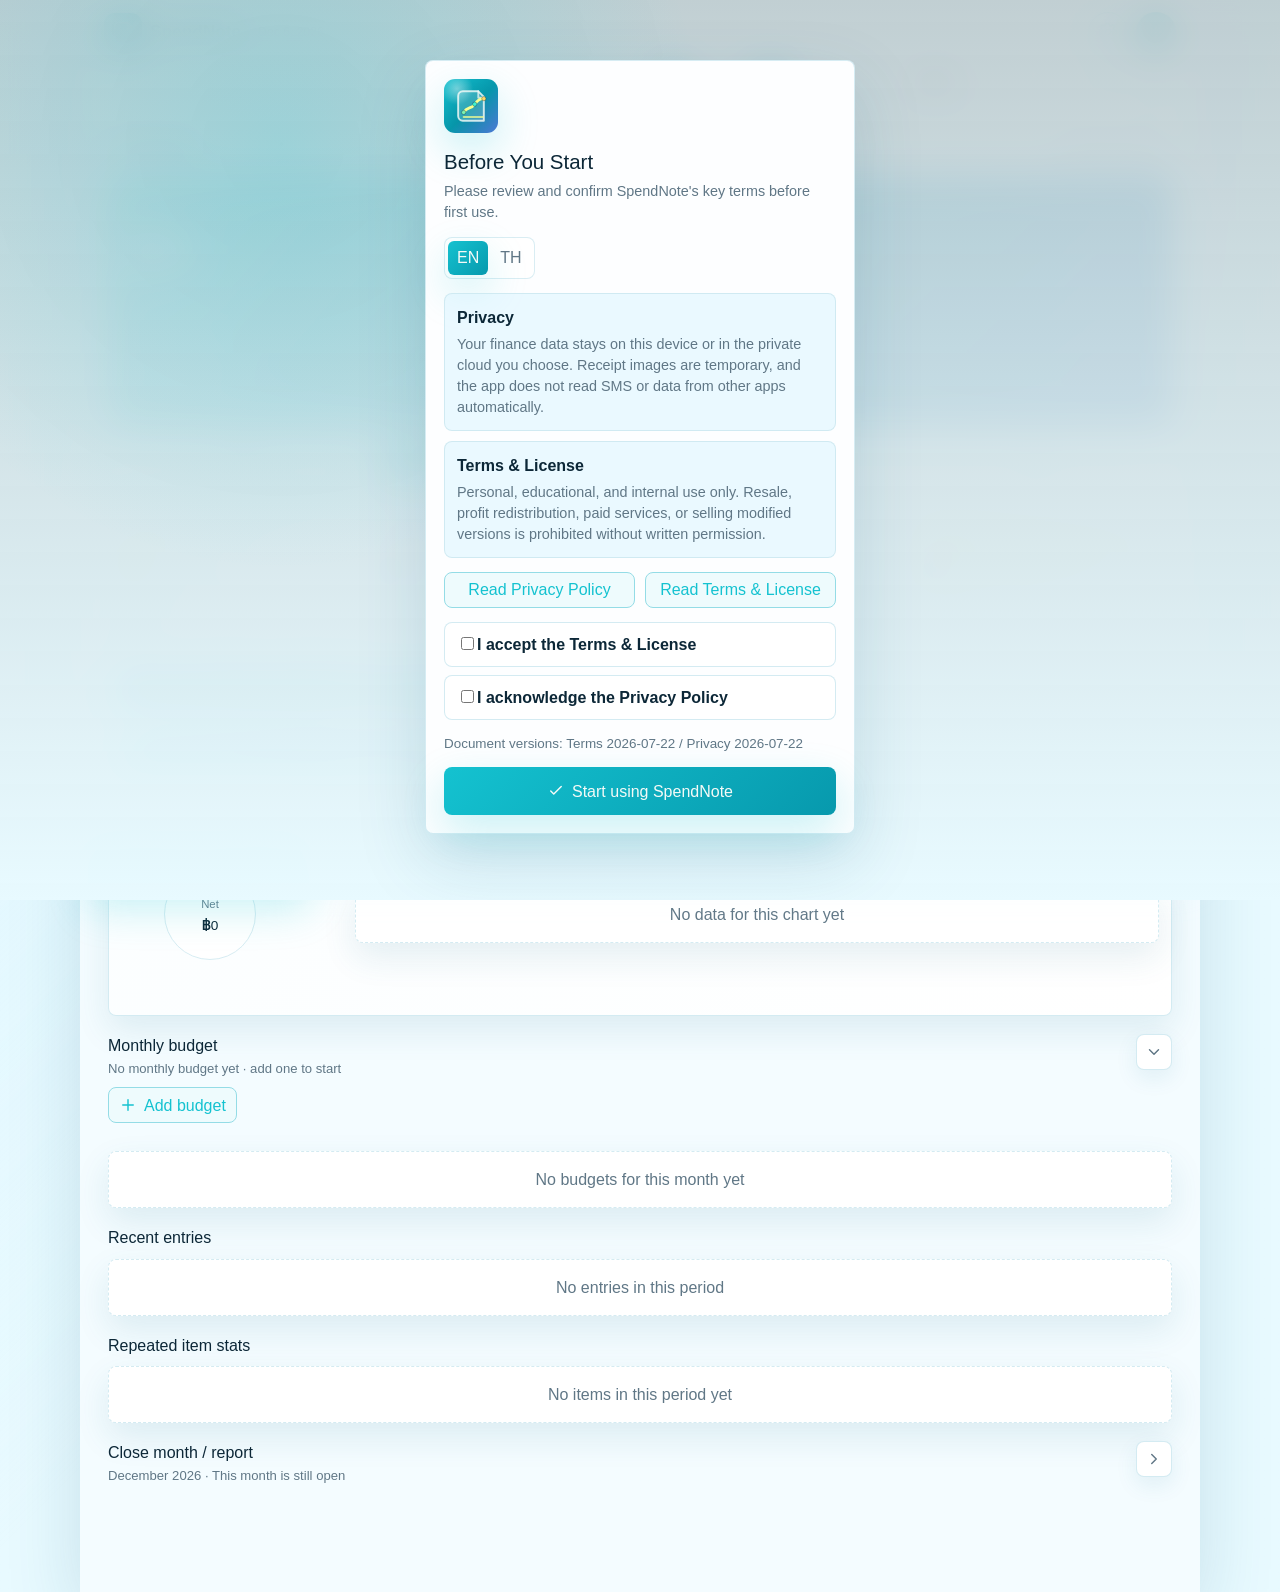
==== index.html @ 63061c8e "Publish portfolio breakdown modes" ====
<!doctype html><html lang="th" data-theme="light"><head><meta charset="utf-8"><meta name="viewport" content="width=device-width, initial-scale=1, maximum-scale=1, viewport-fit=cover"><meta name="theme-color" content="#08a9bc"><meta name="apple-mobile-web-app-title" content="SpendNote"><meta name="apple-mobile-web-app-capable" content="yes"><meta name="apple-mobile-web-app-status-bar-style" content="default"><title>SpendNote Web</title><link rel="icon" type="image/png" sizes="32x32" href="favicon-32.png"><link rel="icon" type="image/png" sizes="192x192" href="icon-192.png"><link rel="apple-touch-icon" sizes="180x180" href="apple-touch-icon.png"><link rel="manifest" href="manifest.webmanifest"><link rel="stylesheet" href="styles.css"></head><body><svg class="icon-sprite" aria-hidden="true"><symbol id="icon-plus" viewBox="0 0 24 24"><path d="M12 5v14M5 12h14"/></symbol><symbol id="icon-check" viewBox="0 0 24 24"><path d="m5 12 4 4L19 6"/></symbol><symbol id="icon-sun" viewBox="0 0 24 24"><circle cx="12" cy="12" r="4"/><path d="M12 2v2M12 20v2M4.93 4.93l1.41 1.41M17.66 17.66l1.41 1.41M2 12h2M20 12h2M4.93 19.07l1.41-1.41M17.66 6.34l1.41-1.41"/></symbol><symbol id="icon-moon" viewBox="0 0 24 24"><path d="M20 14.5A7.6 7.6 0 0 1 9.5 4a8 8 0 1 0 10.5 10.5Z"/></symbol><symbol id="icon-back" viewBox="0 0 24 24"><path d="M19 12H5M12 5l-7 7 7 7"/></symbol><symbol id="icon-x" viewBox="0 0 24 24"><path d="M6 6l12 12M18 6 6 18"/></symbol><symbol id="icon-trash" viewBox="0 0 24 24"><path d="M4 7h16M10 11v6M14 11v6M6 7l1 14h10l1-14M9 7V4h6v3"/></symbol><symbol id="icon-edit" viewBox="0 0 24 24"><path d="M4 20h4l11-11a2.8 2.8 0 0 0-4-4L4 16v4Z"/><path d="m13 6 5 5"/></symbol><symbol id="icon-wallet" viewBox="0 0 24 24"><path d="M4 7h15a2 2 0 0 1 2 2v9a2 2 0 0 1-2 2H4a2 2 0 0 1-2-2V6a2 2 0 0 1 2-2h13"/><path d="M16 13h5"/></symbol><symbol id="icon-income" viewBox="0 0 24 24"><path d="M12 4v16M7 15l5 5 5-5M5 7h14"/></symbol><symbol id="icon-expense" viewBox="0 0 24 24"><path d="M12 20V4M7 9l5-5 5 5M5 17h14"/></symbol><symbol id="icon-calendar" viewBox="0 0 24 24"><path d="M7 3v4M17 3v4M4 9h16M6 5h12a2 2 0 0 1 2 2v12a2 2 0 0 1-2 2H6a2 2 0 0 1-2-2V7a2 2 0 0 1 2-2Z"/></symbol><symbol id="icon-trend" viewBox="0 0 24 24"><path d="M4 17 10 11l4 4 6-8"/><path d="M15 7h5v5"/></symbol><symbol id="icon-food" viewBox="0 0 24 24"><path d="M7 3v8M4 3v5a3 3 0 0 0 6 0V3M7 11v10M16 3v18M16 3a4 4 0 0 1 4 4v4h-4"/></symbol><symbol id="icon-transport" viewBox="0 0 24 24"><path d="M5 6a7 7 0 0 1 14 0v9a3 3 0 0 1-3 3H8a3 3 0 0 1-3-3V6Z"/><path d="M8 18 6 21M16 18l2 3M7 10h10M8 14h.01M16 14h.01"/></symbol><symbol id="icon-home" viewBox="0 0 24 24"><path d="m3 11 9-8 9 8"/><path d="M5 10v10h14V10M10 20v-6h4v6"/></symbol><symbol id="icon-shopping" viewBox="0 0 24 24"><path d="M6 8h12l-1 12H7L6 8Z"/><path d="M9 8a3 3 0 0 1 6 0"/></symbol><symbol id="icon-health" viewBox="0 0 24 24"><path d="M9 3h6v6h6v6h-6v6H9v-6H3V9h6V3Z"/></symbol><symbol id="icon-fun" viewBox="0 0 24 24"><path d="M5 7h14v10H5V7Z"/><path d="M9 21h6M12 17v4M9 12h.01M15 12h.01"/></symbol><symbol id="icon-other" viewBox="0 0 24 24"><path d="M6 12h.01M12 12h.01M18 12h.01"/></symbol><symbol id="icon-money" viewBox="0 0 24 24"><path d="M4 7h16v10H4V7Z"/><path d="M8 12h.01M16 12h.01M12 9a3 3 0 1 1 0 6 3 3 0 0 1 0-6Z"/></symbol><symbol id="icon-work" viewBox="0 0 24 24"><path d="M4 6h16v11H4V6Z"/><path d="M2 20h20M9 6V4h6v2"/></symbol><symbol id="icon-gift" viewBox="0 0 24 24"><path d="M4 10h16v11H4V10ZM3 6h18v4H3V6ZM12 6v15"/><path d="M12 6c-4-5-7 0-3 0M12 6c4-5 7 0 3 0"/></symbol><symbol id="icon-fund" viewBox="0 0 24 24"><path d="M5 19V9M12 19V5M19 19v-7"/><path d="M4 19h16"/></symbol><symbol id="icon-stock" viewBox="0 0 24 24"><path d="M4 16 9 11l4 4 7-8"/><path d="M4 20h16"/></symbol><symbol id="icon-coin" viewBox="0 0 24 24"><path d="M12 3a9 9 0 1 0 0 18 9 9 0 0 0 0-18Z"/><path d="M9 9h4.5a2 2 0 0 1 0 4H9V7M9 13h5a2 2 0 0 1 0 4H9"/></symbol><symbol id="icon-gold" viewBox="0 0 24 24"><path d="M7 7h10l4 6-9 8-9-8 4-6Z"/><path d="m7 7 5 14 5-14M3 13h18"/></symbol><symbol id="icon-save" viewBox="0 0 24 24"><path d="M6 10a6 6 0 0 1 12 0v7a3 3 0 0 1-3 3H9a3 3 0 0 1-3-3v-7Z"/><path d="M9 10h6M9 14h.01M15 14h.01M12 4V2"/></symbol><symbol id="icon-shield" viewBox="0 0 24 24"><path d="M12 3 5 6v5c0 5 3 8 7 10 4-2 7-5 7-10V6l-7-3Z"/><path d="M9 12h6"/></symbol><symbol id="icon-car" viewBox="0 0 24 24"><path d="M5 12 7 7h10l2 5"/><path d="M4 12h16v6H4v-6ZM7 18v2M17 18v2M7 15h.01M17 15h.01"/></symbol><symbol id="icon-building" viewBox="0 0 24 24"><path d="M6 21V5h12v16M9 8h.01M12 8h.01M15 8h.01M9 12h.01M12 12h.01M15 12h.01M10 21v-5h4v5"/></symbol><symbol id="icon-plane" viewBox="0 0 24 24"><path d="M3 11 21 3l-8 18-3-7-7-3Z"/><path d="m10 14 4-4"/></symbol><symbol id="icon-chart" viewBox="0 0 24 24"><path d="M12 3a9 9 0 1 1-9 9h9V3Z"/><path d="M15 3.5A9 9 0 0 1 20.5 9H15V3.5Z"/></symbol><symbol id="icon-refresh" viewBox="0 0 24 24"><path d="M20 11a8 8 0 0 0-14.7-4M4 4v5h5"/><path d="M4 13a8 8 0 0 0 14.7 4M20 20v-5h-5"/></symbol><symbol id="icon-bell" viewBox="0 0 24 24"><path d="M6 9a6 6 0 0 1 12 0c0 7 3 6 3 8H3c0-2 3-1 3-8Z"/><path d="M10 20a2 2 0 0 0 4 0"/></symbol><symbol id="icon-mail" viewBox="0 0 24 24"><path d="M4 6h16v12H4V6Z"/><path d="m4 7 8 6 8-6"/></symbol><symbol id="icon-share" viewBox="0 0 24 24"><path d="M12 3v12"/><path d="m7 8 5-5 5 5"/><path d="M5 13v6h14v-6"/></symbol><symbol id="icon-settings" viewBox="0 0 24 24"><path d="M12 15.5a3.5 3.5 0 1 0 0-7 3.5 3.5 0 0 0 0 7Z"/><path d="M19.4 15a1.8 1.8 0 0 0 .36 1.98l.04.04a2.2 2.2 0 0 1-3.11 3.11l-.04-.04a1.8 1.8 0 0 0-1.98-.36 1.8 1.8 0 0 0-1.08 1.65V21.5a2.2 2.2 0 0 1-4.4 0v-.12a1.8 1.8 0 0 0-1.08-1.65 1.8 1.8 0 0 0-1.98.36l-.04.04a2.2 2.2 0 0 1-3.11-3.11l.04-.04A1.8 1.8 0 0 0 3.4 15a1.8 1.8 0 0 0-1.65-1.08H1.6a2.2 2.2 0 0 1 0-4.4h.15A1.8 1.8 0 0 0 3.4 8.44a1.8 1.8 0 0 0-.36-1.98l-.04-.04A2.2 2.2 0 0 1 6.11 3.3l.04.04a1.8 1.8 0 0 0 1.98.36A1.8 1.8 0 0 0 9.2 2.05V1.9a2.2 2.2 0 0 1 4.4 0v.15a1.8 1.8 0 0 0 1.08 1.65 1.8 1.8 0 0 0 1.98-.36l.04-.04a2.2 2.2 0 0 1 3.11 3.11l-.04.04a1.8 1.8 0 0 0-.36 1.98 1.8 1.8 0 0 0 1.65 1.08h.15a2.2 2.2 0 0 1 0 4.4h-.15A1.8 1.8 0 0 0 19.4 15Z"/></symbol><symbol id="icon-lock" viewBox="0 0 24 24"><path d="M7 11V8a5 5 0 0 1 10 0v3"/><path d="M6 11h12v10H6V11Z"/><path d="M12 15v2"/></symbol><symbol id="icon-user" viewBox="0 0 24 24"><path d="M12 12a4 4 0 1 0 0-8 4 4 0 0 0 0 8Z"/><path d="M4 21a8 8 0 0 1 16 0"/></symbol><symbol id="icon-globe" viewBox="0 0 24 24"><path d="M12 21a9 9 0 1 0 0-18 9 9 0 0 0 0 18Z"/><path d="M3 12h18M12 3c2.2 2.4 3.2 5.4 3.2 9S14.2 18.6 12 21M12 3C9.8 5.4 8.8 8.4 8.8 12S9.8 18.6 12 21"/></symbol><symbol id="icon-currency" viewBox="0 0 24 24"><path d="M12 3v18M17 7.5C15.8 6.5 14.1 6 12.3 6 9.9 6 8 7.1 8 9c0 4 9 2 9 6 0 1.9-1.9 3-4.3 3-2 0-3.8-.6-5-1.8"/></symbol><symbol id="icon-grid" viewBox="0 0 24 24"><path d="M4 4h6v6H4V4ZM14 4h6v6h-6V4ZM4 14h6v6H4v-6ZM14 14h6v6h-6v-6Z"/></symbol><symbol id="icon-camera" viewBox="0 0 24 24"><path d="M4 8h4l2-3h4l2 3h4v11H4V8Z"/><path d="M12 17a4 4 0 1 0 0-8 4 4 0 0 0 0 8Z"/></symbol><symbol id="icon-cloud" viewBox="0 0 24 24"><path d="M7 18h11a4 4 0 0 0 .4-8 6 6 0 0 0-11.5-1.7A5 5 0 0 0 7 18Z"/><path d="M12 12v7M9 16l3 3 3-3"/></symbol><symbol id="icon-message" viewBox="0 0 24 24"><path d="M4 5h16v11H8l-4 4V5Z"/><path d="M8 9h8M8 13h5"/></symbol><symbol id="icon-hand" viewBox="0 0 24 24"><path d="M8 12V5a1.5 1.5 0 0 1 3 0v6M11 11V4.5a1.5 1.5 0 0 1 3 0V11M14 11V6a1.5 1.5 0 0 1 3 0v7"/><path d="M8 12 6.5 10.5a1.7 1.7 0 0 0-2.4 2.4l5.2 5.4A7 7 0 0 0 14.4 21H15a5 5 0 0 0 5-5v-4"/></symbol><symbol id="icon-chevron" viewBox="0 0 24 24"><path d="m9 18 6-6-6-6"/></symbol><symbol id="icon-file" viewBox="0 0 24 24"><path d="M7 3h7l5 5v13H7V3Z"/><path d="M14 3v6h5M10 13h6M10 17h4"/></symbol></svg><div class="app-shell"><header class="topbar"><div class="brand-cluster"><p class="brand" aria-label="SpendNote"><span class="brand-mark" aria-hidden="true"><svg class="brand-logo" viewBox="0 0 48 48" focusable="false"><path class="brand-logo-page" d="M15 8h17l6 6v26H15a5 5 0 0 1-5-5V13a5 5 0 0 1 5-5Z"/><path class="brand-logo-fold" d="M32 8v7h6"/><path class="brand-logo-line" d="M16 31c4-7 8-3 12-9 3-4 5-6 10-6"/><path class="brand-logo-axis" d="M16 36h21"/><circle class="brand-logo-dot brand-logo-dot-one" cx="16" cy="31" r="2.3"/><circle class="brand-logo-dot brand-logo-dot-two" cx="28" cy="22" r="2.3"/><circle class="brand-logo-dot brand-logo-dot-three" cx="38" cy="16" r="2.3"/></svg></span><span class="brand-word">SpendNote</span></p><p class="today-label" id="todayLabel"></p></div><div class="topbar-actions"><button class="icon-action secondary-action" id="settingsButton" type="button" data-i18n-aria-label="settingsTitle" aria-label="ตั้งค่า"><svg class="icon"><use href="#icon-settings"></use></svg></button><button class="icon-action" id="quickAddButton" type="button" data-i18n-aria-label="quickAdd" aria-label="เพิ่มรายการ"><svg class="icon"><use href="#icon-plus"></use></svg></button></div><div class="dashboard-controls app-controls"><div class="mode-toggle theme-toggle" data-i18n-aria-label="themeMode" aria-label="โหมดสี"><button class="theme-icon-choice" type="button" data-theme-option="dark" aria-pressed="true"><svg class="icon"><use href="#icon-moon"></use></svg><span class="visually-hidden" data-i18n="darkMode">Dark</span></button><button class="theme-icon-choice" type="button" data-theme-option="light" aria-pressed="false"><svg class="icon"><use href="#icon-sun"></use></svg><span class="visually-hidden" data-i18n="lightMode">Light</span></button></div><div class="mode-toggle language-toggle" data-i18n-aria-label="languageMode" aria-label="ภาษา"><button type="button" data-language-option="th" aria-pressed="true">TH</button><button type="button" data-language-option="en" aria-pressed="false">EN</button></div><label class="base-currency-control" data-i18n-aria-label="baseCurrencyLabel" aria-label="สกุลเงินหลัก"><select id="baseCurrencySelect"><option value="THB">THB</option><option value="GBP">GBP</option><option value="USD">USD</option></select></label><button class="icon-action secondary-action dashboard-shortcut-action backup-shortcut-action" id="backupShortcutButton" type="button" data-i18n-aria-label="backupNow" aria-label="สำรองตอนนี้"><svg class="icon"><use href="#icon-cloud"></use></svg></button><button class="icon-action secondary-action dashboard-shortcut-action report-shortcut-action" id="reportShortcutButton" type="button" data-i18n-aria-label="monthlyReport" aria-label="ปิดเดือน / รายงาน"><svg class="icon"><use href="#icon-file"></use></svg></button></div></header><main class="main-content"><section class="screen is-active" id="screen-dashboard" aria-labelledby="dashboardTitle"><div class="screen-head"><div><h1 id="dashboardTitle" data-i18n="overview">ภาพรวม</h1></div><p class="period-range-badge" id="periodRange">เดือนนี้</p><div class="period-switch top-period-switch is-hidden" data-i18n-aria-label="summaryPeriod" aria-label="ช่วงเวลาสรุป" aria-hidden="true"><button type="button" data-period="week" aria-pressed="false" data-i18n="week">สัปดาห์</button><button type="button" data-period="month" aria-pressed="true" data-i18n="month">เดือน</button><button type="button" data-period="quarter" aria-pressed="false" data-i18n="threeMonths">3 เดือน</button><button type="button" data-period="all" aria-pressed="false" data-i18n="all">ทั้งหมด</button></div></div><div class="hero-balance hero-balance-combined"><div class="hero-balance-main-row"><span data-i18n="cashBalance">เงินสดคงเหลือ</span></div><strong id="balanceValue">฿0</strong><svg class="net-worth-sparkline" id="netWorthSparkline" viewBox="0 0 320 72" preserveAspectRatio="none" aria-hidden="true"><path class="net-worth-sparkline-shadow" id="netWorthSparklineShadow"></path><path class="net-worth-sparkline-line" id="netWorthSparklinePath"></path></svg><p class="hero-net-worth-line"><span data-i18n="netWorthTitle">มูลค่าทรัพย์สินสุทธิ</span><span>·</span><strong id="netWorthValue">฿0</strong></p><p class="hero-net-worth-sub" data-i18n="netWorthSub">เงินสดคงเหลือรวม + เงินออม + มูลค่าพอร์ตปัจจุบัน</p></div><div class="period-filter-block"><div class="period-switch hero-period-switch" data-i18n-aria-label="summaryPeriod" aria-label="ช่วงเวลาสรุป"><button type="button" data-period="week" aria-pressed="false" data-i18n="week">สัปดาห์</button><button type="button" data-period="month" aria-pressed="true" data-i18n="month">เดือน</button><button type="button" data-period="quarter" aria-pressed="false" data-i18n="threeMonths">3 เดือน</button><button type="button" data-period="all" aria-pressed="false" data-i18n="all">ทั้งหมด</button></div><p class="period-filter-hint" data-i18n="periodFilterHint">ช่วงเวลานี้ใช้กับการ์ดสรุป กราฟ และรายการด้านล่าง</p></div><div class="summary-grid"><button class="summary-card tone-income" type="button" data-summary-filter="income" aria-pressed="false"><div class="summary-label"><svg class="icon"><use href="#icon-income"></use></svg><span data-i18n="income">รายรับ</span></div><strong id="incomeValue">฿0</strong></button><button class="summary-card tone-expense" type="button" data-summary-filter="expense" aria-pressed="false"><div class="summary-label"><svg class="icon"><use href="#icon-expense"></use></svg><span data-i18n="expense">รายจ่าย</span></div><strong id="expenseValue">฿0</strong></button><button class="summary-card tone-investment" type="button" data-summary-filter="investment" aria-pressed="false"><div class="summary-label"><svg class="icon"><use href="#icon-trend"></use></svg><span data-i18n="investment">ลงทุน</span></div><strong id="investmentValue">฿0</strong></button><button class="summary-card tone-saving" type="button" data-summary-filter="saving" aria-pressed="false"><div class="summary-label"><svg class="icon"><use href="#icon-save"></use></svg><span data-i18n="saving">ออม</span></div><strong id="savingValue">฿0</strong></button></div><section class="section-block" aria-labelledby="analyticsTitle"><div class="section-heading"><div class="section-title-stack"><h2 id="analyticsTitle" data-i18n="analyticsTitle">กราฟ</h2><p class="section-compact-status" id="analyticsSubtitle"></p></div></div><div class="analytics-switch" data-i18n-aria-label="analyticsMode" aria-label="โหมดกราฟ"><button type="button" data-analytics-mode="breakdown" aria-controls="breakdownAnalyticsPanel" aria-pressed="true" data-i18n="analyticsBreakdown">สัดส่วน</button><button type="button" data-analytics-mode="trend" aria-controls="trendAnalyticsPanel" aria-pressed="false" data-i18n="analyticsTrend">เทรน</button></div><div class="analytics-panel" id="breakdownAnalyticsPanel"><div class="chart-card" id="summaryChartCard"><div class="chart-controls" data-i18n-aria-label="chartMode" aria-label="โหมดกราฟ"><button type="button" data-chart-mode="allCategories" aria-pressed="true" data-i18n="chartAllCategories">ทุกหมวด</button><button type="button" data-chart-mode="savingCategories" aria-pressed="false" data-i18n="chartSavingCategories">หมวดออม</button><button type="button" data-chart-mode="expenseCategories" aria-pressed="false" data-i18n="chartExpenseCategories">หมวดรายจ่าย</button><button type="button" data-chart-mode="investmentCategories" aria-pressed="false" data-i18n="chartInvestmentCategories">หมวดลงทุน</button></div><div class="chart-layout"><svg class="donut-chart" id="donutChart" viewBox="0 0 180 180" role="img" data-i18n-aria-label="chartTitle" aria-label="ภาพรวมสัดส่วน"><g id="donutSlices"></g><circle class="donut-hole" cx="90" cy="90" r="46"></circle><text class="donut-center-label" id="donutCenterLabel" x="90" y="84" text-anchor="middle">รวม</text><text class="donut-center-value" id="donutCenterValue" x="90" y="106" text-anchor="middle">฿0</text></svg><div class="chart-legend" id="chartLegend"></div></div></div></div><div class="analytics-panel is-hidden" id="trendAnalyticsPanel"><div class="trend-card" id="trendCard"><div class="trend-controls" data-i18n-aria-label="trendMetric" aria-label="เลือกกราฟแนวโน้ม"><button type="button" data-trend-mode="netWorth" aria-pressed="true" data-i18n="trendNetWorth">มูลค่าสุทธิ</button><button type="button" data-trend-mode="income" aria-pressed="false" data-i18n="income">รายรับ</button><button type="button" data-trend-mode="expense" aria-pressed="false" data-i18n="expense">รายจ่าย</button><button type="button" data-trend-mode="saving" aria-pressed="false" data-i18n="saving">ออม</button><button type="button" data-trend-mode="investment" aria-pressed="false" data-i18n="investment">ลงทุน</button><button type="button" data-trend-mode="portfolio" aria-pressed="false" data-i18n="trendPortfolio">พอร์ต</button></div><div class="trend-chart-frame"><svg class="trend-chart" id="trendChart" viewBox="0 0 360 170" preserveAspectRatio="none" role="img" aria-label="Trend chart"><path class="trend-grid-line" d="M18 42H342M18 88H342M18 134H342"></path><path class="trend-chart-area" id="trendChartArea"></path><path class="trend-chart-line" id="trendChartPath"></path><g id="trendChartDots"></g></svg><p class="trend-empty is-hidden" id="trendEmpty" data-i18n="trendNoData">ยังไม่มีข้อมูลพอสำหรับกราฟนี้</p></div><div class="trend-meta" id="trendMeta"></div></div></div></section><section class="section-block collapsible-section is-hidden" aria-labelledby="snapshotTitle" aria-hidden="true"><div class="section-heading collapsible-heading"><div class="section-title-stack"><h2 id="snapshotTitle" data-i18n="weeklyMonthlySummary">สรุปรายสัปดาห์ / รายเดือน</h2><p class="section-compact-status" id="snapshotSummaryText"></p></div><button class="icon-button section-toggle" id="snapshotToggleButton" type="button" aria-expanded="true" aria-controls="snapshotPanel"><svg class="icon"><use href="#icon-chevron"></use></svg></button></div><div class="collapsible-content" id="snapshotPanel"><div class="snapshot-grid" id="snapshotGrid"></div></div></section><section class="section-block collapsible-section" aria-labelledby="budgetTitle"><div class="section-heading collapsible-heading"><div class="section-title-stack"><h2 id="budgetTitle" data-i18n="budgetTitle">งบรายเดือน</h2><p class="section-compact-status" id="budgetSummaryText"></p></div><button class="icon-button section-toggle" id="budgetToggleButton" type="button" aria-expanded="false" aria-controls="budgetPanel"><svg class="icon"><use href="#icon-chevron"></use></svg></button></div><div class="collapsible-content" id="budgetPanel"><div class="planner-toolbar"><button class="mini-button" id="openBudgetFormButton" type="button"><svg class="icon"><use href="#icon-plus"></use></svg><span data-i18n="addBudget">เพิ่มงบ</span></button></div><form class="planner-form is-hidden" id="budgetForm"><label class="field compact-field"><span data-i18n="budgetCategory">หมวดรายจ่าย</span><select id="budgetCategorySelect"></select></label><label class="field compact-field"><span data-i18n="budgetLimit">วงเงิน</span><input id="budgetAmountInput" type="number" min="0" step="0.01" inputmode="decimal" data-i18n-placeholder="budgetPlaceholder" placeholder="เช่น 5000"></label><button class="mini-button" type="submit"><svg class="icon"><use href="#icon-plus"></use></svg><span id="budgetSubmitText" data-i18n="addBudget">เพิ่มงบ</span></button><button class="mini-button is-hidden" id="cancelBudgetEditButton" type="button"><svg class="icon"><use href="#icon-x"></use></svg><span id="budgetCancelText" data-i18n="cancel">ยกเลิก</span></button></form><p class="form-status planner-form-status" id="budgetFormStatus"></p><div class="planner-list" id="budgetList"></div></div></section><section class="section-block dashboard-breakdown-section is-hidden" aria-labelledby="breakdownTitle" aria-hidden="true"><div class="section-heading"><h2 id="breakdownTitle" data-i18n="expenseCategories">หมวดรายจ่าย</h2></div><div class="breakdown-list" id="breakdownList"></div></section><section class="section-block" aria-labelledby="recentTitle"><div class="section-heading"><h2 id="recentTitle" data-i18n="recentEntries">รายการล่าสุด</h2></div><div class="entry-list" id="entryList"></div></section><section class="section-block" aria-labelledby="itemStatsTitle"><div class="section-heading"><h2 id="itemStatsTitle" data-i18n="itemStatsTitle">สถิติรายการที่ซื้อซ้ำ</h2></div><div class="item-stats-list" id="itemStatsList"></div></section><section class="section-block collapsible-section" id="monthlyReportSection" aria-labelledby="monthlyReportTitle"><div class="section-heading collapsible-heading"><div class="section-title-stack"><h2 id="monthlyReportTitle" data-i18n="monthlyReport">ปิดเดือน / รายงาน</h2><p class="section-compact-status" id="monthlyReportSummaryText"></p></div><button class="icon-button section-toggle" id="monthlyReportToggleButton" type="button" aria-expanded="false" aria-controls="monthlyReportPanel"><svg class="icon"><use href="#icon-chevron"></use></svg></button></div><div class="report-panel-group collapsible-content" id="monthlyReportPanel"><div class="report-panel"><label class="field"><span data-i18n="closeMonthLabel">เดือนที่ปิดสรุป</span><input id="closeMonthInput" type="month" lang="en-US"></label><label class="switch-row"><input id="monthClosedCheckbox" type="checkbox"><span data-i18n="monthClosed">บันทึกเดือนนี้เรียบร้อยแล้ว</span></label><p class="report-status" id="monthClosedStatus"></p></div><div class="report-panel"><div class="settings-split"><label class="field"><span data-i18n="reportPeriodType">ประเภทรายงาน</span><select id="reportPeriodTypeSelect"><option value="month" data-i18n="reportPeriodMonthly">รายเดือน</option><option value="year" data-i18n="reportPeriodYearly">รายปี</option></select></label><label class="field" id="reportMonthField"><span data-i18n="reportMonthLabel">เดือนของรายงาน</span><input id="reportMonthInput" type="month" lang="en-US"></label><label class="field is-hidden" id="reportYearField"><span data-i18n="reportYearLabel">ปีของรายงาน</span><input id="reportYearInput" type="number" min="2000" max="2100" step="1" inputmode="numeric"></label></div><p class="report-status" id="reportRangeStatus"></p><div class="report-actions"><button class="mini-button" id="saveReportButton" type="button"><svg class="icon"><use href="#icon-check"></use></svg><span data-i18n="saveReportFile">บันทึก PDF</span></button><button class="mini-button" id="exportCsvButton" type="button"><svg class="icon"><use href="#icon-file"></use></svg><span data-i18n="exportCsvFile">Export CSV</span></button><button class="mini-button" id="shareReportButton" type="button"><svg class="icon"><use href="#icon-share"></use></svg><span data-i18n="shareReport">แชร์รายงาน</span></button></div></div></div></section></section><section class="screen" id="screen-summary-detail" aria-labelledby="summaryDetailTitle"><div class="screen-head detail-head"><button class="back-button" id="summaryDetailBackButton" type="button"><svg class="icon"><use href="#icon-back"></use></svg><span data-i18n="backToSummary">กลับ</span></button><div><h1 id="summaryDetailTitle">รายรับ</h1><p id="summaryDetailPeriod">เดือนนี้</p></div></div><article class="summary-detail-card tone-income" id="summaryDetailCard"><div class="summary-label"><svg class="icon"><use id="summaryDetailIconUse" href="#icon-income"></use></svg><span id="summaryDetailLabel">รายรับ</span></div><strong id="summaryDetailTotal">฿0</strong><p id="summaryDetailCount">0 รายการ</p></article><section class="expense-review-panel is-hidden" id="expenseReviewPanel" aria-labelledby="expenseReviewTitle"><div class="expense-review-head"><div><h2 id="expenseReviewTitle" data-i18n="expenseReviewTitle">Expense review</h2><p id="expenseReviewSub" data-i18n="expenseReviewSub">Mark expenses you may want to reduce and include them in reports if needed.</p></div><div class="expense-review-actions"><button class="mini-button expense-review-open-button" id="expenseReviewOpenButton" type="button"><svg class="icon"><use href="#icon-check"></use></svg><span data-i18n="expenseReviewAction">Choose reducible expenses</span></button><button class="mini-button expense-review-exit-button is-hidden" id="expenseReviewExitButton" type="button"><svg class="icon"><use href="#icon-back"></use></svg><span data-i18n="backToExpenseDetail">Back to expenses</span></button></div></div><p class="expense-review-status" id="expenseReviewStatus" data-i18n="expenseReviewStatusEmpty">Not selected yet</p><label class="expense-review-report-toggle is-hidden" id="expenseReviewReportLabel"><input id="expenseReviewReportToggle" type="checkbox"><span data-i18n="expenseReviewReportToggle">Show in report</span></label><strong id="expenseReviewSummary">0 entries</strong></section><label class="field summary-detail-range"><span data-i18n="summaryDetailRangeLabel">Detail range</span><select id="summaryDetailRangeSelect"></select></label><label class="field summary-detail-filter"><span data-i18n="summaryDetailSearchLabel">ค้นหาชื่อรายการ</span><input id="summaryDetailSearchInput" type="search" autocomplete="off" data-i18n-placeholder="summaryDetailSearchPlaceholder" placeholder="เช่น ปากกา"></label><section class="section-block" aria-labelledby="summaryDetailListTitle"><div class="section-heading"><h2 id="summaryDetailListTitle" data-i18n="summaryDetailEntries">รายการ</h2></div><div class="entry-list" id="summaryDetailList"></div></section></section><section class="screen" id="screen-settings" aria-labelledby="settingsTitle"><div class="screen-head detail-head"><button class="back-button" id="settingsBackButton" type="button"><svg class="icon"><use href="#icon-back"></use></svg><span data-i18n="backToSummary">กลับ</span></button><div><h1 id="settingsTitle" data-i18n="settingsTitle">ตั้งค่า</h1><p data-i18n="settingsSub">ภาษา สกุลเงิน บัญชี และความเป็นส่วนตัว</p></div></div><section class="section-block collapsible-section" aria-labelledby="profileSettingsTitle"><div class="section-heading settings-menu-heading collapsible-heading"><span class="settings-title-wrap"><span class="settings-section-icon tone-profile"><svg class="icon"><use href="#icon-user"></use></svg></span><h2 id="profileSettingsTitle" data-i18n="profileSettingsTitle">ผู้ใช้งานปัจจุบัน</h2></span><span class="plan-pill subtle-pill" id="profileSummaryBadge">SpendNote</span><button class="icon-button section-toggle settings-section-toggle" data-settings-toggle="settingsProfile" type="button" aria-expanded="false" aria-controls="profileSettingsPanel"><svg class="icon"><use href="#icon-chevron"></use></svg></button></div><div class="settings-panel profile-panel collapsible-content" id="profileSettingsPanel" data-settings-panel="settingsProfile"><div class="profile-preview"><span class="profile-avatar" id="profileInitials">SN</span><span><strong id="profileDisplayName">SpendNote</strong><em data-i18n="profileLocalOnly">แสดงในเครื่องนี้เท่านั้น ไม่ใช่บัญชีออนไลน์</em></span></div><form class="inline-form" id="profileForm"><label class="field"><span data-i18n="profileNameLabel">ชื่อที่แสดง</span><input id="profileNameInput" type="text" autocomplete="off" maxlength="32" data-i18n-placeholder="profileNamePlaceholder" placeholder="เช่น Pam"></label><button class="mini-button" type="submit"><svg class="icon"><use href="#icon-check"></use></svg><span data-i18n="saveProfile">บันทึกชื่อ</span></button></form><p class="form-status" id="profileStatus"></p></div></section><section class="section-block collapsible-section" aria-labelledby="accountSettingsTitle"><div class="section-heading settings-menu-heading collapsible-heading"><span class="settings-title-wrap"><span class="settings-section-icon tone-account"><svg class="icon"><use href="#icon-wallet"></use></svg></span><h2 id="accountSettingsTitle" data-i18n="accountSettingsTitle">บัญชี</h2></span><button class="icon-button section-toggle settings-section-toggle" data-settings-toggle="settingsAccount" type="button" aria-expanded="false" aria-controls="accountSettingsPanel"><svg class="icon"><use href="#icon-chevron"></use></svg></button></div><div class="settings-panel collapsible-content" id="accountSettingsPanel" data-settings-panel="settingsAccount"><form class="inline-form" id="walletForm"><label class="field"><span data-i18n="newWalletName">ชื่อบัญชี</span><input id="walletNameInput" type="text" autocomplete="off" data-i18n-placeholder="walletPlaceholder" placeholder="เช่น บัญชีหลัก"></label><button class="mini-button" type="submit"><svg class="icon"><use href="#icon-plus"></use></svg><span data-i18n="addWallet">เพิ่มบัญชี</span></button></form><div class="settings-list" id="walletList"></div><p class="form-status" data-i18n="walletNote">เพิ่มบัญชีแยกสำหรับเงินสด ธนาคาร บัตร และพอร์ตได้ตามการใช้งาน</p></div></section><section class="section-block collapsible-section" aria-labelledby="languageSettingsTitle"><div class="section-heading settings-menu-heading collapsible-heading"><span class="settings-title-wrap"><span class="settings-section-icon tone-display"><svg class="icon"><use href="#icon-globe"></use></svg></span><h2 id="languageSettingsTitle" data-i18n="languageSettingsTitle">ภาษา</h2></span><button class="icon-button section-toggle settings-section-toggle" data-settings-toggle="settingsLanguage" type="button" aria-expanded="false" aria-controls="languageSettingsPanel"><svg class="icon"><use href="#icon-chevron"></use></svg></button></div><div class="settings-panel settings-split collapsible-content" id="languageSettingsPanel" data-settings-panel="settingsLanguage"><label class="field"><span data-i18n="languageSlotOne">ภาษาปุ่มสลับ 1</span><select id="settingsLanguageSlotOne"></select></label><label class="field"><span data-i18n="languageSlotTwo">ภาษาปุ่มสลับ 2</span><select id="settingsLanguageSlotTwo"></select></label><p class="form-status settings-wide" id="languageSlotPreview"></p></div></section><section class="section-block collapsible-section" aria-labelledby="currencySettingsTitle"><div class="section-heading settings-menu-heading collapsible-heading"><span class="settings-title-wrap"><span class="settings-section-icon tone-currency"><svg class="icon"><use href="#icon-currency"></use></svg></span><h2 id="currencySettingsTitle" data-i18n="currencySettingsTitle">สกุลเงิน</h2></span><button class="icon-button section-toggle settings-section-toggle" data-settings-toggle="settingsCurrency" type="button" aria-expanded="false" aria-controls="currencySettingsPanel"><svg class="icon"><use href="#icon-chevron"></use></svg></button></div><div class="settings-panel collapsible-content" id="currencySettingsPanel" data-settings-panel="settingsCurrency"><label class="field"><span data-i18n="baseCurrencyLabel">สกุลเงินหลัก</span><select id="settingsBaseCurrencySelect"></select></label><div class="currency-picker-list" id="settingsCurrencyList"></div><p class="form-status" id="currencySettingsStatus"></p></div></section><section class="section-block collapsible-section" aria-labelledby="homeShortcutsTitle"><div class="section-heading settings-menu-heading collapsible-heading"><span class="settings-title-wrap"><span class="settings-section-icon tone-display"><svg class="icon"><use href="#icon-settings"></use></svg></span><h2 id="homeShortcutsTitle" data-i18n="homeShortcutsTitle">ปุ่มลัดหน้าแรก</h2></span><button class="icon-button section-toggle settings-section-toggle" data-settings-toggle="settingsHomeShortcuts" type="button" aria-expanded="false" aria-controls="homeShortcutsPanel"><svg class="icon"><use href="#icon-chevron"></use></svg></button></div><div class="settings-panel collapsible-content" id="homeShortcutsPanel" data-settings-panel="settingsHomeShortcuts"><p class="form-status" data-i18n="homeShortcutsSub">เลือกปุ่มที่จะแสดงในแถบด้านบนหน้าจอ</p><div class="settings-split"><label class="switch-row"><input id="showQuickAddShortcutToggle" type="checkbox"><span data-i18n="showQuickAddShortcut">ปุ่มเพิ่มรายการ</span></label><label class="switch-row"><input id="showBackupShortcutToggle" type="checkbox"><span data-i18n="showBackupShortcut">ปุ่มสำรองข้อมูล</span></label><label class="switch-row"><input id="showCloseMonthShortcutToggle" type="checkbox"><span data-i18n="showCloseMonthShortcut">ปุ่มปิดเดือน/รายงาน</span></label><label class="switch-row"><input id="showBaseCurrencyShortcutToggle" type="checkbox"><span data-i18n="showBaseCurrencyShortcut">สกุลเงินหลัก</span></label><label class="switch-row"><input id="showLanguageShortcutToggle" type="checkbox"><span data-i18n="showLanguageShortcut">ปุ่มสลับภาษา</span></label><label class="switch-row"><input id="showThemeShortcutToggle" type="checkbox"><span data-i18n="showThemeShortcut">ปุ่มสลับโหมดสี</span></label></div></div></section><section class="section-block collapsible-section" aria-labelledby="dataToolsTitle"><div class="section-heading settings-menu-heading collapsible-heading"><span class="settings-title-wrap"><span class="settings-section-icon tone-receipt"><svg class="icon"><use href="#icon-camera"></use></svg></span><h2 id="dataToolsTitle" data-i18n="dataToolsTitle">นำเข้าและใบเสร็จ</h2></span><button class="icon-button section-toggle settings-section-toggle" data-settings-toggle="settingsDataTools" type="button" aria-expanded="false" aria-controls="dataToolsPanel"><svg class="icon"><use href="#icon-chevron"></use></svg></button></div><div class="settings-panel collapsible-content" id="dataToolsPanel" data-settings-panel="settingsDataTools"><div class="tool-grid"><button class="tool-card" id="manualEntryToolButton" type="button"><svg class="icon"><use href="#icon-plus"></use></svg><span><strong data-i18n="manualEntryTool">กรอกเอง</strong><em data-i18n="manualEntryToolSub">เพิ่มรายการด้วยตัวเองในหน้าเพิ่ม</em></span></button><button class="tool-card" id="quickItemToolButton" type="button"><svg class="icon"><use href="#icon-check"></use></svg><span><strong data-i18n="quickItemTool">รายการใช้บ่อย</strong><em data-i18n="quickItemToolSub">เลือกจากรายการที่คุณสร้างไว้</em></span></button><label class="tool-card"><input id="importFileInput" type="file" accept=".csv,.xlsx,.xls,.json" hidden><svg class="icon"><use href="#icon-share"></use></svg><span><strong data-i18n="importFileTool">นำเข้าไฟล์</strong><em data-i18n="importFileToolSub">เฉพาะไฟล์ที่คุณเลือกเอง</em></span></label><button class="tool-card" id="receiptOcrButton" type="button"><svg class="icon"><use href="#icon-chart"></use></svg><span><strong data-i18n="receiptOcrTool">สแกนใบเสร็จ</strong><em data-i18n="receiptOcrToolSub">ถ่ายรูปหรือเลือกรูปใบเสร็จเอง</em></span></button></div><p class="form-status" id="dataToolStatus"></p></div></section><section class="section-block collapsible-section" aria-labelledby="guideSettingsTitle"><div class="section-heading settings-menu-heading collapsible-heading"><span class="settings-title-wrap"><span class="settings-section-icon tone-support"><svg class="icon"><use href="#icon-file"></use></svg></span><h2 id="guideSettingsTitle" data-i18n="guideSettingsTitle">คู่มือการใช้งาน</h2></span><button class="icon-button section-toggle settings-section-toggle" data-settings-toggle="settingsGuide" type="button" aria-expanded="false" aria-controls="guideSettingsPanel"><svg class="icon"><use href="#icon-chevron"></use></svg></button></div><div class="settings-panel collapsible-content" id="guideSettingsPanel" data-settings-panel="settingsGuide"><div class="guide-list" id="settingsGuideList"></div></div></section><section class="section-block collapsible-section" aria-labelledby="appLockTitle"><div class="section-heading settings-menu-heading collapsible-heading"><span class="settings-title-wrap"><span class="settings-section-icon tone-lock"><svg class="icon"><use href="#icon-lock"></use></svg></span><h2 id="appLockTitle" data-i18n="appLockTitle">รหัสเข้าแอพ</h2></span><span class="plan-pill subtle-pill" id="passcodeStatusBadge"></span><button class="icon-button section-toggle settings-section-toggle" data-settings-toggle="settingsPasscode" type="button" aria-expanded="false" aria-controls="appLockPanel"><svg class="icon"><use href="#icon-chevron"></use></svg></button></div><div class="settings-panel collapsible-content" id="appLockPanel" data-settings-panel="settingsPasscode"><label class="switch-row"><input id="passcodeEnabled" type="checkbox"><span data-i18n="enablePasscode">ใช้รหัสตอนเปิดแอพ</span></label><label class="field"><span data-i18n="passcodeLockDelayLabel">Lock after leaving app</span><select id="passcodeLockDelaySelect"><option value="0" data-i18n="lockDelayImmediate">Immediately</option><option value="1" data-i18n="lockDelayOneMinute">After 1 minute</option><option value="5" data-i18n="lockDelayFiveMinutes">After 5 minutes</option><option value="15" data-i18n="lockDelayFifteenMinutes">After 15 minutes</option><option value="30" data-i18n="lockDelayThirtyMinutes">After 30 minutes</option></select></label><p class="form-status" data-i18n="passcodeLockDelayNote">Recommended: 5 minutes, so camera and file picker trips do not lock immediately.</p><div class="settings-subgroup"><span class="field-label" data-i18n="biometricModeLabel">สแกนหน้า/นิ้ว</span><label class="switch-row"><input id="biometricUnlockEnabled" type="checkbox"><span data-i18n="biometricUnlockSetting">ใช้สแกนเพื่อปลดล็อกแอพ</span></label><label class="switch-row"><input id="biometricResetEnabled" type="checkbox"><span data-i18n="biometricResetSetting">ใช้สแกนเมื่อลืมรหัส</span></label><p class="form-status" data-i18n="biometricSettingNote">ต้องเปิดรหัสแอพก่อน และต้องตั้งค่านี้ไว้ก่อนวันที่ลืมรหัส</p></div><form class="form-stack passcode-form" id="passcodeForm"><label class="field" id="currentPasscodeField"><span data-i18n="currentPasscode">รหัสเดิม</span><input id="currentPasscodeInput" type="password" inputmode="numeric" maxlength="6" autocomplete="current-password" placeholder="••••"></label><button class="mini-button passcode-biometric-button is-hidden" id="confirmPasscodeBiometricButton" type="button"><svg class="icon"><use href="#icon-shield"></use></svg><span data-i18n="confirmPasscodeWithBiometric">ยืนยันด้วยการสแกน</span></button><div class="two-column"><label class="field"><span data-i18n="newPasscode">รหัสใหม่</span><input id="newPasscodeInput" type="password" inputmode="numeric" maxlength="6" autocomplete="new-password" data-i18n-placeholder="passcodeHint" placeholder="ใช้ตัวเลข 4-6 หลัก"></label><label class="field"><span data-i18n="confirmPasscode">ยืนยันรหัสใหม่</span><input id="confirmPasscodeInput" type="password" inputmode="numeric" maxlength="6" autocomplete="new-password" data-i18n-placeholder="passcodeHint" placeholder="ใช้ตัวเลข 4-6 หลัก"></label></div><div class="report-actions"><button class="primary-button" id="savePasscodeButton" type="submit"><svg class="icon"><use href="#icon-lock"></use></svg><span data-i18n="savePasscode">บันทึกรหัส</span></button><button class="mini-button" id="lockNowButton" type="button"><svg class="icon"><use href="#icon-lock"></use></svg><span data-i18n="lockNow">ล็อกตอนนี้</span></button></div><p class="form-status" id="passcodeFormStatus"></p></form></div></section><section class="section-block collapsible-section" aria-labelledby="recurringReminderDefaultsTitle"><div class="section-heading settings-menu-heading collapsible-heading"><span class="settings-title-wrap"><span class="settings-section-icon tone-recurring"><svg class="icon"><use href="#icon-bell"></use></svg></span><h2 id="recurringReminderDefaultsTitle" data-i18n="recurringReminderDefaultsTitle">ค่าเริ่มต้นเตือนรายการประจำ</h2></span><button class="icon-button section-toggle settings-section-toggle" data-settings-toggle="settingsReminderDefaults" type="button" aria-expanded="false" aria-controls="reminderDefaultsPanel"><svg class="icon"><use href="#icon-chevron"></use></svg></button></div><div class="settings-panel collapsible-content" id="reminderDefaultsPanel" data-settings-panel="settingsReminderDefaults"><div class="settings-split"><label class="field"><span data-i18n="reminderDefaultTime">เวลาเตือน</span><input id="reminderDefaultTimeInput" type="time"></label><label class="field"><span data-i18n="reminderDefaultLead">เตือนล่วงหน้า</span><select id="reminderDefaultLeadSelect"><option value="0" data-i18n="reminderLeadSameDay">วันเดียวกัน</option><option value="1" data-i18n="reminderLeadOneDay">ล่วงหน้า 1 วัน</option><option value="2" data-i18n="reminderLeadTwoDays">ล่วงหน้า 2 วัน</option><option value="3" data-i18n="reminderLeadThreeDays">ล่วงหน้า 3 วัน</option><option value="7" data-i18n="reminderLeadOneWeek">ล่วงหน้า 1 สัปดาห์</option></select></label></div><p class="form-status" id="reminderDefaultStatus"></p></div></section><section class="section-block collapsible-section" aria-labelledby="privacySourcesTitle"><div class="section-heading settings-menu-heading collapsible-heading"><span class="settings-title-wrap"><span class="settings-section-icon tone-privacy"><svg class="icon"><use href="#icon-hand"></use></svg></span><h2 id="privacySourcesTitle" data-i18n="privacySourcesTitle">ข้อมูลที่แอพรับได้</h2></span><button class="icon-button section-toggle settings-section-toggle" data-settings-toggle="settingsPrivacySources" type="button" aria-expanded="false" aria-controls="privacySourcesPanel"><svg class="icon"><use href="#icon-chevron"></use></svg></button></div><div class="settings-panel collapsible-content" id="privacySourcesPanel" data-settings-panel="settingsPrivacySources"><div class="privacy-source-list"><span data-i18n="sourceManualEntry">กรอกเองในแอพ</span><span data-i18n="sourceQuickItem">รายการใช้บ่อยที่ผู้ใช้งานสร้างเอง</span><span data-i18n="sourceImportFile">นำเข้าไฟล์ที่ผู้ใช้งานเลือกเอง</span><span data-i18n="sourceReceiptOcr">สแกนใบเสร็จบนเครื่องเท่านั้น</span></div><p class="form-status" data-i18n="privacySourcesNote">รับเฉพาะข้อมูลที่คุณกดเพิ่มเอง ไม่มีการอ่านข้อความ SMS, แจ้งเตือนธนาคาร หรือดึงข้อมูลจากแอพอื่นอัตโนมัติ</p></div></section><section class="section-block collapsible-section" aria-labelledby="dataRetentionTitle"><div class="section-heading settings-menu-heading collapsible-heading"><span class="settings-title-wrap"><span class="settings-section-icon tone-storage"><svg class="icon"><use href="#icon-file"></use></svg></span><h2 id="dataRetentionTitle" data-i18n="dataRetentionTitle">การเก็บรายละเอียดข้อมูล</h2></span><button class="icon-button section-toggle settings-section-toggle" data-settings-toggle="settingsRetention" type="button" aria-expanded="false" aria-controls="dataRetentionPanel"><svg class="icon"><use href="#icon-chevron"></use></svg></button></div><div class="settings-panel collapsible-content" id="dataRetentionPanel" data-settings-panel="settingsRetention"><div class="settings-split"><label class="field"><span data-i18n="dataRetentionMode">วิธีเก็บรายละเอียด</span><select id="retentionModeSelect"><option value="auto" data-i18n="retentionAuto">เก็บรายละเอียดช่วงล่าสุด แล้วสรุปเดือนเก่าอัตโนมัติ</option><option value="manual" data-i18n="retentionManual">เก็บละเอียดไว้จนกว่าจะกดย่อเป็นสรุปเอง</option></select></label><label class="field"><span data-i18n="archiveMonthLabel">เดือนที่ต้องการย่อเป็นสรุป</span><input id="archiveMonthInput" type="month" lang="en-US"></label></div><div class="report-actions"><button class="mini-button" id="archiveMonthButton" type="button"><svg class="icon"><use href="#icon-file"></use></svg><span data-i18n="archiveSelectedMonth">ย่อเดือนนี้เป็นสรุป</span></button><button class="mini-button" id="archiveOldButton" type="button"><svg class="icon"><use href="#icon-shield"></use></svg><span data-i18n="archiveOldNow">ย่อเดือนเก่าเป็นสรุป</span></button></div><p class="form-status" id="retentionStatus"></p><p class="form-status" data-i18n="archiveRetainedInvestmentNote">รายการลงทุนจะไม่ถูกย่อ เพราะต้องใช้คำนวณพอร์ต</p><button class="settings-action-row danger-row" id="deleteDataButton" type="button"><span class="settings-action-icon tone-danger"><svg class="icon"><use href="#icon-trash"></use></svg></span><span><strong data-i18n="deleteAllData">ลบข้อมูลทั้งหมด</strong><em data-i18n="deleteDataSub">ลบรายการ งบ หมวด พอร์ต และข้อมูลที่บันทึกไว้ในเครื่องนี้</em></span><svg class="icon row-chevron"><use href="#icon-chevron"></use></svg></button></div></section><section class="section-block collapsible-section" aria-labelledby="legalSectionTitle"><div class="section-heading settings-menu-heading collapsible-heading"><span class="settings-title-wrap"><span class="settings-section-icon tone-legal"><svg class="icon"><use href="#icon-shield"></use></svg></span><h2 id="legalSectionTitle" data-i18n="legalSectionTitle">ความเป็นส่วนตัวและข้อกำหนด</h2></span><button class="icon-button section-toggle settings-section-toggle" data-settings-toggle="settingsLegal" type="button" aria-expanded="false" aria-controls="legalSettingsPanel"><svg class="icon"><use href="#icon-chevron"></use></svg></button></div><div class="settings-panel settings-action-list collapsible-content" id="legalSettingsPanel" data-settings-panel="settingsLegal"><button class="settings-action-row" type="button" data-open-legal="privacy"><span class="settings-action-icon tone-privacy"><svg class="icon"><use href="#icon-shield"></use></svg></span><span><strong data-i18n="privacyPolicy">นโยบายความเป็นส่วนตัว</strong></span><svg class="icon row-chevron"><use href="#icon-chevron"></use></svg></button><button class="settings-action-row" type="button" data-open-legal="terms"><span class="settings-action-icon tone-legal"><svg class="icon"><use href="#icon-file"></use></svg></span><span><strong data-i18n="termsOfUse">ข้อกำหนดและสิทธิ์การใช้งาน</strong></span><svg class="icon row-chevron"><use href="#icon-chevron"></use></svg></button><button class="settings-action-row" type="button" data-open-legal="licenses"><span class="settings-action-icon tone-info"><svg class="icon"><use href="#icon-file"></use></svg></span><span><strong data-i18n="openSourceLicenses">ใบอนุญาตโอเพนซอร์ส</strong></span><svg class="icon row-chevron"><use href="#icon-chevron"></use></svg></button><p class="license-summary" data-i18n="licenseSummary">อนุญาตให้ใช้ฟรีสำหรับการใช้งานส่วนบุคคล การศึกษา และการใช้งานภายในธุรกิจของตนเองเท่านั้น ห้ามขายต่อ แจกจ่ายเพื่อแสวงหากำไร ให้บริการเชิงพาณิชย์ หรือนำเวอร์ชันดัดแปลงไปจำหน่ายโดยไม่ได้รับอนุญาตเป็นลายลักษณ์อักษร</p></div></section><section class="section-block collapsible-section" aria-labelledby="cloudBackupTitle"><div class="section-heading settings-menu-heading collapsible-heading"><span class="settings-title-wrap"><span class="settings-section-icon tone-backup"><svg class="icon"><use href="#icon-cloud"></use></svg></span><h2 id="cloudBackupTitle" data-i18n="cloudBackupTitle">สำรองข้อมูล</h2></span><button class="icon-button section-toggle settings-section-toggle" data-settings-toggle="settingsCloud" type="button" aria-expanded="false" aria-controls="cloudBackupPanel"><svg class="icon"><use href="#icon-chevron"></use></svg></button></div><div class="settings-panel collapsible-content" id="cloudBackupPanel" data-settings-panel="settingsCloud"><div class="settings-split"><label class="field"><span data-i18n="cloudProvider">ที่เก็บข้อมูลสำรอง</span><select id="cloudProviderSelect"><option value="none" data-i18n="cloudNone">ยังไม่เชื่อมต่อ</option><option value="icloud" data-i18n="cloudIcloud">iCloud Drive</option><option value="google_drive" data-i18n="cloudGoogleDrive">Google Drive</option><option value="local_file" data-i18n="cloudLocalFile">ไฟล์สำรองในเครื่อง</option></select></label><label class="field"><span data-i18n="backupMode">วิธีสำรองข้อมูล</span><select id="cloudBackupModeSelect"><option value="manual" data-i18n="backupManual">กดสำรองเอง</option><option value="scheduled" data-i18n="backupScheduled">ตั้งเตือนให้สำรองข้อมูล</option></select></label><label class="field settings-wide" id="cloudScheduleField"><span data-i18n="backupSchedule">รอบเตือน</span><select id="cloudScheduleSelect"><option value="weekly" data-i18n="scheduleWeekly">ทุกสัปดาห์</option><option value="monthly" data-i18n="scheduleMonthly">ทุกเดือน</option><option value="quarterly" data-i18n="scheduleQuarterly">ทุก 3 เดือน</option></select></label></div><div class="report-actions"><button class="mini-button" id="connectCloudButton" type="button"><svg class="icon"><use href="#icon-lock"></use></svg><span data-i18n="connectCloud">เชื่อมต่อ Cloud</span></button><button class="primary-button" id="backupNowButton" type="button"><svg class="icon"><use href="#icon-share"></use></svg><span data-i18n="backupNow">สำรองตอนนี้</span></button><button class="mini-button" id="restoreBackupButton" type="button"><svg class="icon"><use href="#icon-file"></use></svg><span data-i18n="restoreBackup">กู้คืนจากไฟล์</span></button><input id="backupFileInput" type="file" accept="application/json,.json" hidden></div><p class="form-status" id="cloudStatusText"></p><p class="form-status" id="cloudLastBackupText"></p></div></section><p class="settings-credit"><span data-i18n="developerCredit">พัฒนาโดย maqmoq</span><span class="app-version" id="appVersionText">SpendNote v1.0.0</span></p></section><section class="screen" id="screen-legal" aria-labelledby="legalTitle"><div class="screen-head detail-head"><button class="back-button" id="legalBackButton" type="button"><svg class="icon"><use href="#icon-back"></use></svg><span data-i18n="backToSummary">กลับ</span></button><div><h1 id="legalTitle">นโยบายความเป็นส่วนตัว</h1><p id="legalSubtitle">SpendNote เก็บข้อมูลในเครื่องเป็นหลัก</p></div></div><article class="legal-card"><p class="legal-effective" id="legalEffectiveDate"></p><div class="legal-body" id="legalBody"></div></article></section><section class="screen" id="screen-receipt" aria-labelledby="receiptPageTitle"><div class="screen-head"><button class="mini-button" id="receiptBackButton" type="button"><svg class="icon"><use href="#icon-chevron"></use></svg><span data-i18n="back">กลับ</span></button><div><h1 id="receiptPageTitle" data-i18n="receiptPageTitle">สแกนใบเสร็จ</h1><p data-i18n="receiptPageSub">ถ่ายรูปหรือเลือกรูปใบเสร็จ แล้วตรวจข้อมูลก่อนบันทึก</p></div></div><section class="section-block" aria-labelledby="receiptScannerTitle"><div class="section-heading"><h2 id="receiptScannerTitle" data-i18n="receiptScannerTitle">อัปโหลด / อ่านจากรูป</h2></div><div class="receipt-ocr-panel" id="receiptOcrPanel"><input id="receiptCameraInput" type="file" accept="image/*" capture="environment" hidden><input id="receiptUploadInput" type="file" accept="image/*" hidden><div class="receipt-ocr-actions"><button class="mini-button" id="receiptCameraButton" type="button"><svg class="icon"><use href="#icon-plus"></use></svg><span data-i18n="receiptPhotoTool">ถ่ายรูปใบเสร็จ</span></button><button class="mini-button" id="receiptUploadButton" type="button"><svg class="icon"><use href="#icon-share"></use></svg><span data-i18n="receiptUploadTool">เลือกรูปใบเสร็จ</span></button><button class="mini-button" id="readReceiptImageButton" type="button"><svg class="icon"><use href="#icon-refresh"></use></svg><span data-i18n="readReceiptImage">อ่านจากรูป</span></button></div><div class="receipt-ocr-preview is-hidden" id="receiptPreviewWrap"><img id="receiptPreviewImage" alt="Receipt preview"><div class="receipt-draft"><div class="section-heading compact-heading"><h3 data-i18n="receiptDraftTitle">ข้อมูลจากใบเสร็จ</h3></div><input id="ocrDraftTitle" type="hidden"><input id="ocrDraftAmount" type="hidden"><div class="settings-split"><label class="field"><span data-i18n="currencyLabel">สกุลเงิน</span><select id="ocrDraftCurrency"></select></label><label class="field"><span data-i18n="receiptDraftDateLabel">วันที่ในใบเสร็จ</span><input id="ocrDraftDate" type="date"></label><label class="field settings-wide"><span data-i18n="receiptDraftCategoryLabel">หมวดรายจ่าย</span><select id="ocrDraftCategory"></select></label></div><div class="receipt-line-items"><div class="section-heading compact-heading"><div><h3 data-i18n="receiptLineItemsTitle">รายการที่พบ</h3><small class="receipt-line-limit" data-i18n="receiptLineLimitHint">แสดงได้สูงสุด 30 รายการ</small></div><span class="plan-pill subtle-pill" id="receiptDetectedTotal"></span></div><label class="switch-row compact-switch"><input id="receiptApplyLineDiscounts" type="checkbox"><span data-i18n="receiptApplyLineDiscounts">รวมส่วนลดใต้รายการในการคำนวณ</span></label><div class="receipt-bill-discount-card" id="receiptBillDiscountCard"><label class="switch-row compact-switch"><input id="receiptApplyBillDiscount" type="checkbox"><span data-i18n="receiptApplyBillDiscount">ใช้ส่วนลดทั้งบิลในการคำนวณ</span></label><div class="receipt-bill-discount-controls"><select id="receiptBillDiscountType" aria-label="Bill discount type"><option value="amount" data-i18n="billDiscountTypeAmount">จำนวนเงิน</option><option value="percent" data-i18n="billDiscountTypePercent">เปอร์เซ็นต์</option></select><label class="receipt-line-amount-field receipt-bill-discount-value-field"><span class="receipt-line-currency-prefix" id="receiptBillDiscountPrefix">- ฿</span><input class="receipt-line-amount-input" id="receiptBillDiscountValue" type="number" min="0" step="0.01" inputmode="decimal" placeholder="0" aria-label="Bill discount value"></label></div><small data-i18n="receiptBillDiscountHint">หักหลังส่วนลดรายชิ้น และแบ่งตามสัดส่วนราคาเมื่อบันทึกหลายรายการ</small></div><label class="switch-row compact-switch"><input id="receiptUseSameCategory" type="checkbox" checked><span data-i18n="receiptUseSameCategory">ใช้หมวดเดียวกันทั้งหมด</span></label><button class="mini-button receipt-add-line-button" id="receiptAddLineItemButton" type="button"><svg class="icon"><use href="#icon-plus"></use></svg><span data-i18n="receiptAddLineItem">เพิ่มรายการ</span></button><div class="receipt-line-list" id="receiptLineItemList"></div></div><label class="field"><span data-i18n="receiptOcrTextLabel">ข้อความที่อ่านได้</span><textarea id="receiptOcrTextInput" rows="4" data-i18n-placeholder="receiptOcrTextPlaceholder" placeholder="วางข้อความจากใบเสร็จ หรือให้แอพอ่านจากรูปแล้วตรวจตรงนี้"></textarea></label><div class="report-actions"><button class="primary-button" id="useReceiptDraftButton" type="button"><svg class="icon"><use href="#icon-check"></use></svg><span data-i18n="saveReceiptEntries">บันทึกรายการจากใบเสร็จ</span></button><button class="mini-button" id="clearReceiptDraftButton" type="button"><svg class="icon"><use href="#icon-trash"></use></svg><span data-i18n="clearReceiptDraft">ล้างรูป</span></button></div></div></div><p class="form-status" id="receiptScreenStatus" data-i18n="receiptPrivacyNote">รูปใบเสร็จอยู่ในเครื่องนี้เท่านั้น</p></div></section></section><section class="screen" id="screen-add" aria-labelledby="addTitle"><div class="screen-head"><div><h1 id="addTitle" data-i18n="addEntry">เพิ่มรายการ</h1><p data-i18n="addEntrySub">รายรับ รายจ่าย ออม และลงทุน</p></div></div><section class="section-block compact-block" aria-labelledby="scanReceiptTitle"><div class="section-heading"><h2 id="scanReceiptTitle" data-i18n="scanReceiptTitle">สแกนใบเสร็จ</h2></div><div class="settings-panel receipt-entry-card"><button class="tool-card" id="openReceiptScannerFromAdd" type="button"><svg class="icon"><use href="#icon-chart"></use></svg><span><strong data-i18n="openReceiptScanner">อัปโหลด / อ่านจากรูปใบเสร็จ</strong><em data-i18n="scanReceiptSub">เลือกรูปเอง แล้วใช้ข้อมูลที่ได้ไปกรอกเป็นรายจ่าย</em></span></button><p class="form-status" data-i18n="receiptPrivacyNote">รูปใบเสร็จอยู่ในเครื่องนี้เท่านั้น</p></div></section><section class="section-block compact-block collapsible-section" aria-labelledby="multiEntryTitle"><div class="section-heading collapsible-heading"><div><h2 id="multiEntryTitle" data-i18n="multiEntryTitle">เพิ่มหลายรายการ</h2><p data-i18n="multiEntrySub">เลือกประเภทครั้งเดียว แล้วเพิ่มหลายรายการพร้อมหมวดของแต่ละแถว</p></div><button class="icon-button section-toggle" data-settings-toggle="multiEntryForm" type="button" aria-expanded="false" aria-controls="multiEntryPanel"><svg class="icon"><use href="#icon-chevron"></use></svg></button></div><div class="collapsible-content" id="multiEntryPanel" data-settings-panel="multiEntryForm"><div class="segmented four multi-entry-type-switch" role="group" aria-label="ประเภท"><button type="button" data-multi-entry-type="expense" aria-pressed="true" data-i18n="expenseShort">จ่าย</button><button type="button" data-multi-entry-type="income" aria-pressed="false" data-i18n="incomeShort">รับ</button><button type="button" data-multi-entry-type="saving" aria-pressed="false" data-i18n="savingShort">ออม</button><button type="button" data-multi-entry-type="investment" aria-pressed="false" data-i18n="investmentShort">ลงทุน</button></div><div class="settings-split"><label class="field"><span data-i18n="currencyLabel">สกุลเงิน</span><select id="multiEntryCurrency"></select></label><label class="field"><span data-i18n="dateLabel">วันที่</span><input id="multiEntryDate" type="date"></label></div><div class="multi-entry-summary-row"><span class="plan-pill subtle-pill" id="multiEntryTotal"></span><small data-i18n="multiEntryHint">เหมาะกับรายการหลายชิ้นในวันเดียวกัน เช่น ซื้อของหลายหมวด</small></div><div class="receipt-line-list manual-multi-list" id="multiEntryLineItemList"></div><div class="report-actions"><button class="mini-button" id="multiEntryAddLineButton" type="button"><svg class="icon"><use href="#icon-plus"></use></svg><span data-i18n="multiEntryAddLine">เพิ่มแถว</span></button><button class="primary-button" id="saveMultiEntryButton" type="button"><svg class="icon"><use href="#icon-check"></use></svg><span data-i18n="saveMultiEntries">บันทึกหลายรายการ</span></button></div><p class="form-status" id="multiEntryStatus"></p></div></section><section class="section-block compact-block" aria-labelledby="quickItemsTitle"><div class="section-heading"><h2 id="quickItemsTitle" data-i18n="quickItemsTitle">รายการใช้บ่อย</h2></div><div class="template-strip" id="quickItemStrip"></div></section><section class="section-block compact-block" aria-labelledby="quickPickTitle"><div class="section-heading"><h2 id="quickPickTitle" data-i18n="recurringItems">รายการประจำ</h2></div><div class="template-strip" id="entryTemplateStrip"></div></section><form class="form-stack" id="entryForm"><div class="segmented four" data-i18n-aria-label="type" aria-label="ประเภท"><button type="button" data-entry-type="expense" aria-pressed="true" data-i18n="expenseShort">จ่าย</button><button type="button" data-entry-type="income" aria-pressed="false" data-i18n="incomeShort">รับ</button><button type="button" data-entry-type="saving" aria-pressed="false" data-i18n="savingShort">ออม</button><button type="button" data-entry-type="investment" aria-pressed="false" data-i18n="investmentShort">ลงทุน</button></div><label class="field"><span data-i18n="titleLabel">ชื่อรายการ</span><input id="entryTitle" name="title" type="text" autocomplete="off" data-i18n-placeholder="titlePlaceholder" placeholder="เช่น กาแฟ"></label><div class="quick-title-list" id="titleShortcutList"></div><div class="two-column"><label class="field"><span data-i18n="amountLabel">จำนวนเงิน</span><input id="entryAmount" name="amount" type="number" min="0" step="0.01" inputmode="decimal" placeholder="0.00"></label><label class="field"><span data-i18n="currencyLabel">สกุลเงิน</span><select id="entryCurrency" name="currency"><option value="THB">THB ฿</option><option value="GBP">GBP £</option><option value="USD">USD $</option></select></label></div><section class="exchange-panel" id="exchangePanel" aria-labelledby="exchangeTitle"><div class="exchange-summary-row"><div class="conversion-card exchange-summary-card"><span id="convertedAmountLabel" data-i18n="convertedAmount">แปลงเป็นบาท</span><strong id="convertedAmountValue">฿0</strong></div><button class="icon-button section-toggle" id="exchangeToggleButton" type="button" aria-expanded="false" aria-controls="exchangeDetails" data-i18n-aria-label="exchangeDetails"><svg class="icon"><use href="#icon-chevron"></use></svg></button></div><div class="exchange-details is-hidden" id="exchangeDetails"><div class="section-heading compact-heading"><h2 id="exchangeTitle" data-i18n="exchangeTitle">อัตราแลกเปลี่ยน</h2><button class="mini-button" id="fetchRateButton" type="button"><svg class="icon"><use href="#icon-refresh"></use></svg><span data-i18n="fetchRate">ดึงอัตรา</span></button></div><div class="segmented three" data-i18n-aria-label="exchangeMode" aria-label="โหมดอัตราแลกเปลี่ยน"><button type="button" data-rate-mode="auto" aria-pressed="true" data-i18n="rateAuto">ดึงข้อมูล</button><button type="button" data-rate-mode="fixed" aria-pressed="false" data-i18n="rateFixed">กำหนดไว้</button><button type="button" data-rate-mode="manual" aria-pressed="false" data-i18n="rateManual">กรอกเอง</button></div><label class="field"><span id="exchangeRateLabel">THB → THB</span><input id="exchangeRateInput" type="number" min="0" step="0.0001" inputmode="decimal" placeholder="45.00"></label><p class="exchange-hint" id="exchangeRateHint"></p></div></section><div class="two-column"><label class="field"><span data-i18n="dateLabel">วันที่</span><input id="entryDate" name="date" type="date"></label></div><label class="field"><span data-i18n="noteLabel">หมายเหตุ</span><textarea id="entryNote" name="note" rows="2" data-i18n-placeholder="notePlaceholder" placeholder="ไม่บังคับ"></textarea></label><fieldset class="category-fieldset"><legend data-i18n="categoryLabel">หมวดหมู่</legend><div class="category-picker-row"><label class="field compact-field"><span data-i18n="categoryDropdownLabel">เลือกหมวด</span><select id="entryCategorySelect"></select></label><button class="mini-button category-toggle-button" id="entryCategoryToggleButton" type="button" aria-expanded="false"><svg class="icon"><use href="#icon-chevron"></use></svg><span data-i18n="showAllCategories">แสดงทั้งหมด</span></button></div><div class="category-grid" id="entryCategoryGrid"></div></fieldset><label class="switch-row"><input id="saveAsTemplate" type="checkbox"><span data-i18n="saveAsTemplate">บันทึกเป็นรายการประจำด้วย</span></label><label class="switch-row"><input id="saveAsQuickItem" type="checkbox"><span data-i18n="saveAsQuickItem">บันทึกเป็นรายการใช้บ่อยด้วย</span></label><p class="form-status" id="entryFormStatus"></p><div class="form-actions"><button class="primary-button" type="submit"><svg class="icon"><use href="#icon-check"></use></svg><span id="entrySubmitText" data-i18n="save">บันทึก</span></button><button class="mini-button" id="savePlannedFromEntryButton" type="button"><svg class="icon"><use href="#icon-bell"></use></svg><span data-i18n="setReminderFromEntry">ตั้งเตือน</span></button><button class="mini-button is-hidden" id="cancelEntryEditButton" type="button"><svg class="icon"><use href="#icon-trash"></use></svg><span data-i18n="cancelEdit">ยกเลิกแก้ไข</span></button></div></form><section class="section-block compact-block" aria-labelledby="savingCategoryManagerTitle"><div class="section-heading"><h2 id="savingCategoryManagerTitle" data-i18n="categoryManager">หมวดหมู่ของฉัน</h2></div><form class="inline-form" id="savingCategoryForm"><label class="field compact-field"><span data-i18n="categoryTypeLabel">ประเภทหมวด</span><select id="savingCategoryType"><option value="expense" data-i18n="expense">รายจ่าย</option><option value="income" data-i18n="income">รายรับ</option><option value="saving" data-i18n="saving">ออม</option><option value="investment" data-i18n="investment">ลงทุน</option></select></label><label class="field compact-field"><span data-i18n="newCategory">เพิ่มหมวดใหม่</span><input id="savingCategoryName" type="text" autocomplete="off" data-i18n-placeholder="categoryPlaceholder" placeholder="เช่น ค่าเรียน"></label><button class="mini-button" type="submit"><svg class="icon"><use href="#icon-plus"></use></svg><span data-i18n="add">เพิ่ม</span></button></form><div class="custom-category-list" id="savingCategoryList"></div></section></section><section class="screen" id="screen-savings" aria-labelledby="savingsTitle"><div class="screen-head"><div><h1 id="savingsTitle" data-i18n="savingsTitle">ออม</h1><p data-i18n="savingsSub">เป้าหมายออมและค่าใช้จ่ายที่กันเงินไว้</p></div><button class="mini-button" id="addSavingButton" type="button"><svg class="icon"><use href="#icon-plus"></use></svg><span data-i18n="add">เพิ่ม</span></button></div><div class="savings-metrics"><article class="summary-card tone-saving"><div class="summary-label"><svg class="icon"><use href="#icon-save"></use></svg><span data-i18n="totalSaving">ออมทั้งหมด</span></div><strong id="savingAllValue">฿0</strong></article><article class="summary-card"><div class="summary-label"><svg class="icon"><use href="#icon-calendar"></use></svg><span data-i18n="thisMonth">เดือนนี้</span></div><strong id="savingMonthValue">฿0</strong></article><article class="summary-card"><div class="summary-label"><svg class="icon"><use href="#icon-calendar"></use></svg><span data-i18n="thisWeek">สัปดาห์นี้</span></div><strong id="savingWeekValue">฿0</strong></article></div><section class="section-block" aria-labelledby="savingGoalsTitle"><div class="section-heading"><h2 id="savingGoalsTitle" data-i18n="savingGoalsTitle">เป้าหมายออม</h2></div><form class="planner-form goal-form" id="savingGoalForm"><label class="field compact-field"><span data-i18n="savingGoalName">ชื่อเป้าหมาย</span><input id="savingGoalTitle" type="text" autocomplete="off" data-i18n-placeholder="savingGoalPlaceholder" placeholder="เช่น เที่ยวญี่ปุ่น"></label><label class="field compact-field"><span data-i18n="savingGoalCategory">หมวดออม</span><select id="savingGoalCategorySelect"></select></label><label class="field compact-field"><span data-i18n="savingGoalTarget">เป้าหมาย</span><input id="savingGoalTargetInput" type="number" min="0" step="0.01" inputmode="decimal" data-i18n-placeholder="savingGoalTargetPlaceholder" placeholder="เช่น 30000"></label><label class="field compact-field"><span data-i18n="targetDate">วันที่อยากครบ</span><input id="savingGoalDateInput" type="date"></label><button class="mini-button" type="submit"><svg class="icon"><use href="#icon-plus"></use></svg><span id="savingGoalSubmitText" data-i18n="addGoal">เพิ่มเป้า</span></button><button class="mini-button is-hidden" id="cancelSavingGoalEditButton" type="button"><svg class="icon"><use href="#icon-trash"></use></svg><span data-i18n="cancelEdit">ยกเลิกแก้ไข</span></button><p class="form-status" id="savingGoalFormStatus"></p></form><div class="planner-list" id="savingGoalList"></div></section><section class="section-block" aria-labelledby="savingBreakdownTitle"><div class="section-heading"><h2 id="savingBreakdownTitle" data-i18n="savingCategories">หมวดออม</h2></div><div class="breakdown-list" id="savingBreakdownList"></div></section><section class="section-block" aria-labelledby="savingEntryTitle"><div class="section-heading"><h2 id="savingEntryTitle" data-i18n="savingEntries">รายการออม</h2></div><div class="entry-list" id="savingEntryList"></div></section></section><section class="screen" id="screen-investments" aria-labelledby="investmentsTitle"><div class="screen-head"><div><h1 id="investmentsTitle" data-i18n="investmentsTitle">ลงทุน</h1><p data-i18n="investmentsSub">กองทุน หุ้น คริปโต ทอง</p></div></div><div class="investment-metrics"><article class="summary-card tone-investment"><div class="summary-label"><svg class="icon"><use href="#icon-trend"></use></svg><span data-i18n="totalInvestment">ลงทุนทั้งหมด</span></div><strong id="investmentAllValue">฿0</strong></article><article class="summary-card"><div class="summary-label"><svg class="icon"><use href="#icon-calendar"></use></svg><span data-i18n="investmentSold">ขายแล้ว</span></div><strong id="investmentSoldValue">฿0</strong></article><article class="summary-card"><div class="summary-label"><svg class="icon"><use href="#icon-calendar"></use></svg><span data-i18n="investmentRemaining">ลงทุนคงเหลือ</span></div><strong id="investmentRemainingValue">฿0</strong></article><article class="summary-card"><div class="summary-label"><svg class="icon"><use href="#icon-trend"></use></svg><span data-i18n="netProfit">กำไรสุทธิ</span></div><strong id="investmentProfitValue">฿0</strong></article></div><section class="section-block" aria-labelledby="investmentBreakdownTitle"><div class="section-heading"><h2 id="investmentBreakdownTitle" data-i18n="investmentCategories">หมวดลงทุน</h2></div><div class="breakdown-list" id="investmentBreakdownList"></div></section><section class="section-block" aria-labelledby="investmentEntryTitle"><div class="section-heading"><h2 id="investmentEntryTitle" data-i18n="investmentEntries">รายการลงทุน</h2></div><div class="entry-list" id="investmentEntryList"></div></section></section><section class="screen" id="screen-portfolio" aria-labelledby="portfolioTitle"><div class="screen-head"><div><h1 id="portfolioTitle" data-i18n="portfolioTitle">พอร์ต</h1><p data-i18n="portfolioSub">มูลค่าทรัพย์สินปัจจุบันจากการลงทุน</p></div><button class="mini-button" id="addInvestmentButton" type="button"><svg class="icon"><use href="#icon-plus"></use></svg><span data-i18n="add">เพิ่ม</span></button></div><div class="portfolio-metrics"><article class="summary-card tone-investment"><div class="summary-label"><svg class="icon"><use href="#icon-fund"></use></svg><span data-i18n="totalInvested">ลงทุนไป</span></div><strong id="portfolioInvestedValue">฿0</strong></article><article class="summary-card tone-saving"><div class="summary-label"><svg class="icon"><use href="#icon-wallet"></use></svg><span data-i18n="investmentSold">ขายแล้ว</span></div><strong id="portfolioSoldValue">฿0</strong></article><article class="summary-card"><div class="summary-label"><svg class="icon"><use href="#icon-wallet"></use></svg><span data-i18n="investmentRemaining">ลงทุนคงเหลือ</span></div><strong id="portfolioRemainingValue">฿0</strong></article><article class="summary-card tone-saving"><div class="summary-label"><svg class="icon"><use href="#icon-wallet"></use></svg><span data-i18n="portfolioCurrent">มูลค่าปัจจุบัน</span></div><strong id="portfolioCurrentValue">฿0</strong></article><article class="summary-card"><div class="summary-label"><svg class="icon"><use href="#icon-trend"></use></svg><span data-i18n="netProfit">กำไรสุทธิ</span></div><strong id="portfolioProfitValue">฿0</strong></article><article class="summary-card"><div class="summary-label"><svg class="icon"><use href="#icon-chart"></use></svg><span data-i18n="annualizedReturn">เฉลี่ย/ปี</span></div><strong id="portfolioAnnualValue">0%</strong></article></div><section class="section-block" aria-labelledby="portfolioAnalyticsTitle"><div class="section-heading"><div class="section-title-stack"><h2 id="portfolioAnalyticsTitle" data-i18n="portfolioAnalyticsTitle">ภาพรวมพอร์ต</h2></div></div><div class="chart-card portfolio-chart-card"><div class="portfolio-mode-controls" data-i18n-aria-label="portfolioAnalyticsMode" aria-label="โหมดกราฟพอร์ต"><button type="button" data-portfolio-mode="overview" aria-pressed="true" data-i18n="portfolioOverviewMode">ภาพรวม</button><button type="button" data-portfolio-mode="trend" aria-pressed="false" data-i18n="portfolioTrendMode">เทรน</button></div><div class="portfolio-mode-panel" id="portfolioOverviewPanel"><div class="portfolio-mode-controls portfolio-overview-controls" data-i18n-aria-label="portfolioOverviewBreakdownMode" aria-label="Portfolio overview breakdown"><button type="button" data-portfolio-breakdown-mode="group" aria-pressed="true" data-i18n="portfolioByGroup">ตามหมวด</button><button type="button" data-portfolio-breakdown-mode="asset" aria-pressed="false" data-i18n="portfolioByAsset">ตามรายการ</button></div><div class="portfolio-visual-grid"><svg class="donut-chart" id="portfolioDonutChart" viewBox="0 0 180 180" role="img" data-i18n-aria-label="portfolioVisualization" aria-label="ภาพพอร์ต"><g id="portfolioDonutSlices"></g><circle class="donut-hole" cx="90" cy="90" r="46"></circle><text class="donut-center-label" id="portfolioDonutCenterLabel" x="90" y="84" text-anchor="middle">รวม</text><text class="donut-center-value" id="portfolioDonutCenterValue" x="90" y="106" text-anchor="middle">฿0</text></svg><div class="chart-legend" id="portfolioLegend"></div></div></div><div class="portfolio-mode-panel is-hidden" id="portfolioTrendPanel"><label class="field compact-field portfolio-trend-select-field"><span data-i18n="portfolioTrendSelect">เลือกเทรน</span><select id="portfolioTrendSelect"></select></label><div class="portfolio-trend-card" id="portfolioTrendCard"></div><div class="portfolio-bars" id="portfolioBars"></div></div></div></section><section class="section-block collapsible-section" aria-labelledby="portfolioActionTitle"><div class="section-heading collapsible-heading"><h2 id="portfolioActionTitle" data-i18n="portfolioActions">ซื้อ / ขาย / ปรับมูลค่า</h2><button class="icon-button section-toggle" data-settings-toggle="portfolioActionForm" type="button" aria-expanded="false" aria-controls="portfolioTransactionPanel"><svg class="icon"><use href="#icon-chevron"></use></svg></button></div><div class="collapsible-content" id="portfolioTransactionPanel" data-settings-panel="portfolioActionForm"><form class="form-stack compact-form" id="portfolioTransactionForm"><div class="two-column"><label class="field"><span data-i18n="selectAsset">เลือกสินทรัพย์</span><select id="portfolioAssetSelect"></select></label><label class="field"><span data-i18n="portfolioAction">รายการ</span><select id="portfolioActionType"><option value="buy" data-i18n="actionBuy">ซื้อเพิ่ม</option><option value="sell" data-i18n="actionSell">ขายออก</option><option value="value" data-i18n="actionValue">ปรับมูลค่าปัจจุบัน / ราคาตลาด</option></select></label></div><div class="two-column"><label class="field"><span data-i18n="amountLabel">จำนวนเงิน</span><input id="portfolioActionAmount" type="number" min="0" step="0.01" inputmode="decimal" placeholder="0.00"></label><label class="field"><span data-i18n="currencyLabel">สกุลเงิน</span><select id="portfolioActionCurrency"><option value="THB">THB ฿</option><option value="GBP">GBP £</option><option value="USD">USD $</option></select></label></div><div class="two-column"><label class="field"><span data-i18n="dateLabel">วันที่</span><input id="portfolioActionDate" type="date"></label></div><button class="primary-button" type="submit"><svg class="icon"><use href="#icon-check"></use></svg><span data-i18n="savePortfolioAction">บันทึกรายการพอร์ต</span></button></form></div></section><section class="section-block collapsible-section" aria-labelledby="portfolioAssetFormTitle"><div class="section-heading collapsible-heading"><h2 id="portfolioAssetFormTitle" data-i18n="addPortfolioAsset">เพิ่มทรัพย์สินในพอร์ต</h2><button class="icon-button section-toggle" data-settings-toggle="portfolioAssetForm" type="button" aria-expanded="false" aria-controls="portfolioAssetFormPanel"><svg class="icon"><use href="#icon-chevron"></use></svg></button></div><div class="collapsible-content" id="portfolioAssetFormPanel" data-settings-panel="portfolioAssetForm"><form class="form-stack compact-form" id="portfolioAssetForm"><p class="form-note" data-i18n="portfolioAssetOpeningNote">ใช้สำหรับตั้งต้นพอร์ตจากสินทรัพย์ที่มีอยู่เดิม ไม่ตัดเงินสดคงเหลือ ถ้าซื้อเพิ่มให้ใช้เมนูซื้อ / ขาย / ปรับมูลค่า</p><div class="two-column"><label class="field"><span data-i18n="assetName">ชื่อสินทรัพย์</span><input id="portfolioAssetName" type="text" autocomplete="off" data-i18n-placeholder="assetNamePlaceholder" placeholder="เช่น กองทุน A"></label><label class="field"><span data-i18n="portfolioAssetCategory">หมวดลงทุน</span><select id="portfolioAssetGroup"><option value="fund">กองทุน</option></select></label></div><div class="two-column"><label class="field"><span data-i18n="portfolioCurrent">มูลค่าปัจจุบัน</span><input id="portfolioCurrentInput" type="number" min="0" step="0.01" inputmode="decimal" placeholder="0.00"></label><label class="field"><span data-i18n="currencyLabel">สกุลเงิน</span><select id="portfolioCurrency"><option value="THB">THB ฿</option><option value="GBP">GBP £</option><option value="USD">USD $</option></select></label></div><div class="two-column"><label class="field"><span data-i18n="portfolioValuationDateLabel">วันที่ประเมินมูลค่าปัจจุบัน</span><input id="portfolioValuationDate" type="date"></label></div><label class="switch-row compact-switch portfolio-opening-cost-toggle"><input id="portfolioOpeningCostToggle" type="checkbox"><span data-i18n="portfolioOpeningCostToggle">ใส่ทุนเดิมเพื่อคำนวณกำไร</span></label><div class="portfolio-opening-cost-fields is-hidden" id="portfolioOpeningCostFields"><div class="two-column"><label class="field"><span data-i18n="initialInvested">เงินลงทุนเริ่มต้น</span><input id="portfolioInitialInvested" type="number" min="0" step="0.01" inputmode="decimal" placeholder="0.00"></label><label class="field"><span data-i18n="portfolioInvestedDateLabel">วันที่ลงทุนเริ่มต้น</span><input id="portfolioStartDate" type="date"></label></div><p class="form-note small-note" data-i18n="portfolioOpeningCostNote">ใช้เฉพาะสินทรัพย์เดิมเพื่อคำนวณกำไร ไม่สร้างรายการซื้อใหม่และไม่ตัดเงินสด</p></div><button class="primary-button" type="submit"><svg class="icon"><use href="#icon-plus"></use></svg><span data-i18n="addPortfolioAsset">เพิ่มทรัพย์สินในพอร์ต</span></button></form></div></section><section class="section-block collapsible-section" aria-labelledby="portfolioAllAssetsTitle"><div class="section-heading collapsible-heading"><div><h2 id="portfolioAllAssetsTitle" data-i18n="portfolioAllAssetsTitle">รายการพอร์ตทั้งหมด</h2><p data-i18n="portfolioAllAssetsSub">จัดการการติดตาม ประวัติซื้อขาย และการลบสินทรัพย์</p></div><button class="icon-button section-toggle" data-settings-toggle="portfolioTrackingList" type="button" aria-expanded="false" aria-controls="portfolioTrackingPanel"><svg class="icon"><use href="#icon-chevron"></use></svg></button></div><div class="collapsible-content" id="portfolioTrackingPanel" data-settings-panel="portfolioTrackingList"><div class="portfolio-tracking-list" id="portfolioTrackingList"></div></div></section><section class="section-block collapsible-section" aria-labelledby="portfolioHoldingsTitle"><div class="section-heading collapsible-heading"><h2 id="portfolioHoldingsTitle" data-i18n="portfolioTrackedAssetsTitle">รายการที่ติดตาม</h2><button class="icon-button section-toggle" data-settings-toggle="portfolioTrackedAssetsList" type="button" aria-expanded="false" aria-controls="portfolioTrackedAssetsPanel"><svg class="icon"><use href="#icon-chevron"></use></svg></button></div><div class="collapsible-content" id="portfolioTrackedAssetsPanel" data-settings-panel="portfolioTrackedAssetsList"><div class="portfolio-list" id="portfolioAssetList"></div></div></section></section><section class="screen" id="screen-templates" aria-labelledby="templatesTitle"><div class="screen-head"><div><h1 id="templatesTitle" data-i18n="templatesTitle">เตือน</h1><p data-i18n="templatesSub">รายการเตือนครั้งเดียวและรายการประจำ</p></div></div><section class="section-block compact-block is-hidden" aria-labelledby="plannedRemindersTitle"><div class="section-heading"><h2 id="plannedRemindersTitle" data-i18n="oneTimeRemindersTitle">เตือนครั้งเดียว</h2></div><form class="form-stack compact-form" id="plannedEntryForm"><div class="segmented four" data-i18n-aria-label="type" aria-label="ประเภท"><button type="button" data-planned-type="expense" aria-pressed="true" data-i18n="expenseShort">จ่าย</button><button type="button" data-planned-type="income" aria-pressed="false" data-i18n="incomeShort">รับ</button><button type="button" data-planned-type="saving" aria-pressed="false" data-i18n="savingShort">ออม</button><button type="button" data-planned-type="investment" aria-pressed="false" data-i18n="investmentShort">ลงทุน</button></div><label class="field"><span data-i18n="titleLabel">ชื่อรายการ</span><input id="plannedTitle" type="text" autocomplete="off" data-i18n-placeholder="titlePlaceholder" placeholder="เช่น ต่อประกัน"></label><div class="two-column"><label class="field"><span data-i18n="amountLabel">จำนวนเงิน</span><input id="plannedAmount" type="number" min="0" step="0.01" inputmode="decimal" placeholder="0.00"></label><label class="field"><span data-i18n="currencyLabel">สกุลเงิน</span><select id="plannedCurrency"></select></label></div><div class="two-column"><label class="field"><span data-i18n="reminderDateLabel">วันที่เตือน</span><input id="plannedDate" type="date"></label><label class="field"><span data-i18n="reminderTimeLabel">เวลาเตือน</span><input id="plannedTime" type="time"></label></div><label class="field"><span data-i18n="noteLabel">หมายเหตุ</span><textarea id="plannedNote" rows="2" data-i18n-placeholder="notePlaceholder" placeholder="ไม่บังคับ"></textarea></label><fieldset class="category-fieldset"><legend data-i18n="categoryLabel">หมวดหมู่</legend><div class="category-grid" id="plannedCategoryGrid"></div></fieldset><p class="form-status" id="plannedFormStatus"></p><div class="form-actions"><button class="primary-button" type="submit"><svg class="icon"><use href="#icon-bell"></use></svg><span id="plannedSubmitText" data-i18n="addOneTimeReminder">เพิ่มรายการเตือน</span></button><button class="mini-button is-hidden" id="cancelPlannedEditButton" type="button"><svg class="icon"><use href="#icon-trash"></use></svg><span data-i18n="cancelEdit">ยกเลิกแก้ไข</span></button></div></form><div class="due-list" id="plannedReminderList"></div></section><section class="section-block compact-block" aria-labelledby="dueRecurringTitle"><div class="section-heading"><h2 id="dueRecurringTitle" data-i18n="dueRecurring">รายการที่ถึงกำหนด</h2><div class="notification-heading-actions"><span class="plan-pill notification-status-pill is-off" id="notificationStatusPill" data-i18n="notificationsStatusOff">ปิด</span><button class="mini-button" id="enableNotificationsButton" type="button"><svg class="icon"><use href="#icon-bell"></use></svg><span data-i18n="enableNotifications">เปิดแจ้งเตือน</span></button></div></div><div class="due-list" id="recurringDueList"></div></section><section class="section-block compact-block collapsible-section" aria-labelledby="reminderFormTitle"><div class="section-heading collapsible-heading"><h2 id="reminderFormTitle" data-i18n="reminderFormTitle">เพิ่ม / แก้รายการเตือน</h2><button class="icon-button section-toggle" data-settings-toggle="reminderForm" type="button" aria-expanded="false" aria-controls="reminderFormPanel"><svg class="icon"><use href="#icon-chevron"></use></svg></button></div><div class="collapsible-content" id="reminderFormPanel" data-settings-panel="reminderForm"><form class="form-stack compact-form" id="templateForm"><div class="segmented four" data-i18n-aria-label="templateType" aria-label="ประเภทของรายการประจำ"><button type="button" data-template-type="expense" aria-pressed="true" data-i18n="expenseShort">จ่าย</button><button type="button" data-template-type="income" aria-pressed="false" data-i18n="incomeShort">รับ</button><button type="button" data-template-type="saving" aria-pressed="false" data-i18n="savingShort">ออม</button><button type="button" data-template-type="investment" aria-pressed="false" data-i18n="investmentShort">ลงทุน</button></div><label class="field"><span data-i18n="titleLabel">ชื่อรายการ</span><input id="templateTitle" name="templateTitle" type="text" autocomplete="off" data-i18n-placeholder="templateTitlePlaceholder" placeholder="เช่น ค่าเดินทาง"></label><div class="two-column"><label class="field"><span data-i18n="amountLabel">จำนวนเงิน</span><input id="templateAmount" name="templateAmount" type="number" min="0" step="0.01" inputmode="decimal" placeholder="0.00"></label><label class="field"><span data-i18n="currencyLabel">สกุลเงิน</span><select id="templateCurrency" name="templateCurrency"><option value="THB">THB ฿</option><option value="GBP">GBP £</option><option value="USD">USD $</option></select></label></div><div class="two-column"><label class="field"><span data-i18n="frequencyLabel">ความถี่</span><select id="templateFrequency" name="templateFrequency"><option value="once" data-i18n="frequencyOnce">ครั้งเดียว</option><option value="none" data-i18n="frequencyNone">ไม่ตั้งรอบ</option><option value="weekly" data-i18n="frequencyWeekly">รายสัปดาห์</option><option value="monthly" data-i18n="frequencyMonthly">รายเดือน</option><option value="quarterly" data-i18n="frequencyQuarterly">ทุก 3 เดือน</option><option value="yearly" data-i18n="frequencyYearly">รายปี</option><option value="custom" data-i18n="frequencyCustom">กำหนดเอง</option></select></label><label class="field"><span data-i18n="startDateLabel">เริ่มเตือนวันที่</span><input id="templateStartDate" name="templateStartDate" type="date"></label></div><div class="two-column" id="templateCustomFrequencyRow"><label class="field"><span data-i18n="customEvery">ทุกๆ</span><input id="templateCustomInterval" type="number" min="1" step="1" inputmode="numeric" placeholder="6"></label><label class="field"><span data-i18n="customUnit">หน่วย</span><select id="templateCustomUnit"><option value="days" data-i18n="unitDays">วัน</option><option value="weeks" data-i18n="unitWeeks">สัปดาห์</option><option value="months" data-i18n="unitMonths">เดือน</option></select></label></div><label class="switch-row"><input id="templateReminder" type="checkbox"><span data-i18n="reminderLabel">แจ้งเตือนเมื่อถึงกำหนด</span></label><div class="settings-subgroup template-reminder-options" id="templateReminderOptions"><label class="switch-row"><input id="templateReminderCustom" type="checkbox"><span data-i18n="customReminderSetting">ตั้งค่าเตือนเองสำหรับรายการนี้</span></label><div class="two-column is-hidden" id="templateReminderCustomRow"><label class="field"><span data-i18n="reminderTimeLabel">เวลาเตือน</span><input id="templateReminderTime" type="time"></label><label class="field"><span data-i18n="reminderLeadLabel">เตือนล่วงหน้า</span><select id="templateReminderLead"><option value="0" data-i18n="reminderLeadSameDay">วันเดียวกัน</option><option value="1" data-i18n="reminderLeadOneDay">ล่วงหน้า 1 วัน</option><option value="2" data-i18n="reminderLeadTwoDays">ล่วงหน้า 2 วัน</option><option value="3" data-i18n="reminderLeadThreeDays">ล่วงหน้า 3 วัน</option><option value="7" data-i18n="reminderLeadOneWeek">ล่วงหน้า 1 สัปดาห์</option></select></label></div><p class="form-status" id="templateReminderSummary"></p></div><label class="switch-row"><input id="templateAutoRecord" type="checkbox"><span><span data-i18n="autoRecordLabel">บันทึกอัตโนมัติเมื่อถึงกำหนด</span><small data-i18n="autoRecordHint">ใช้กับรายการที่ธนาคารหักจริงอยู่แล้ว แอพจะบันทึกให้เมื่อเปิดใช้งานและถึงกำหนด</small></span></label><fieldset class="category-fieldset"><legend data-i18n="categoryLabel">หมวดหมู่</legend><div class="category-grid" id="templateCategoryGrid"></div></fieldset><p class="form-status" id="templateFormStatus"></p><div class="form-actions"><button class="primary-button" type="submit"><svg class="icon"><use href="#icon-plus"></use></svg><span id="templateSubmitText" data-i18n="addRecurring">เพิ่มรายการประจำ</span></button><button class="mini-button is-hidden" id="cancelTemplateEditButton" type="button"><svg class="icon"><use href="#icon-trash"></use></svg><span data-i18n="cancelEdit">ยกเลิกแก้ไข</span></button></div></form></div></section><section class="section-block collapsible-section" aria-labelledby="savedTemplatesTitle"><div class="section-heading collapsible-heading"><h2 id="savedTemplatesTitle" data-i18n="saved">ที่บันทึกไว้</h2><button class="icon-button section-toggle" data-settings-toggle="reminderSavedList" type="button" aria-expanded="true" aria-controls="savedTemplatesPanel"><svg class="icon"><use href="#icon-chevron"></use></svg></button></div><div class="collapsible-content" id="savedTemplatesPanel" data-settings-panel="reminderSavedList"><div class="template-list" id="templateList"></div></div></section><section class="section-block collapsible-section" aria-labelledby="autoRecordItemsTitle"><div class="section-heading collapsible-heading"><div><h2 id="autoRecordItemsTitle" data-i18n="autoRecordTitle">รายการบันทึกอัตโนมัติ</h2><p data-i18n="autoRecordSub">รายการที่ระบบจะบันทึกให้เมื่อถึงกำหนด</p></div><button class="icon-button section-toggle" data-settings-toggle="reminderAutoRecordList" type="button" aria-expanded="true" aria-controls="autoRecordItemsPanel"><svg class="icon"><use href="#icon-chevron"></use></svg></button></div><div class="collapsible-content" id="autoRecordItemsPanel" data-settings-panel="reminderAutoRecordList"><div class="template-list" id="autoRecordList"></div></div></section><section class="section-block collapsible-section" aria-labelledby="recommendedTemplatesTitle"><div class="section-heading collapsible-heading"><h2 id="recommendedTemplatesTitle" data-i18n="recommendedTemplatesTitle">รายการแนะนำ</h2><button class="icon-button section-toggle" data-settings-toggle="reminderRecommendedList" type="button" aria-expanded="true" aria-controls="recommendedTemplatesPanel"><svg class="icon"><use href="#icon-chevron"></use></svg></button></div><div class="collapsible-content" id="recommendedTemplatesPanel" data-settings-panel="reminderRecommendedList"><div class="template-list" id="recommendedTemplateList"></div></div></section></section></main><nav class="tabbar" data-i18n-aria-label="mainMenu" aria-label="เมนูหลัก"><button class="tab-button is-active" type="button" data-tab="dashboard"><svg class="icon"><use href="#icon-wallet"></use></svg><span data-i18n="navSummary">สรุป</span></button><button class="tab-button" type="button" data-tab="add"><svg class="icon"><use href="#icon-plus"></use></svg><span data-i18n="navAdd">เพิ่ม</span></button><button class="tab-button" type="button" data-tab="savings"><svg class="icon"><use href="#icon-save"></use></svg><span data-i18n="navSave">ออม</span></button><button class="tab-button" type="button" data-tab="portfolio"><svg class="icon"><use href="#icon-chart"></use></svg><span data-i18n="navPortfolio">พอร์ต</span></button><button class="tab-button" type="button" data-tab="templates"><svg class="icon"><use href="#icon-check"></use></svg><span data-i18n="navRecurring">ประจำ</span></button></nav></div><div class="consent-screen is-hidden" id="consentScreen" role="dialog" aria-modal="true" aria-labelledby="consentTitle"><div class="consent-card"><span class="brand-mark consent-brand" aria-hidden="true"><svg class="brand-logo" viewBox="0 0 48 48" focusable="false"><path class="brand-logo-page" d="M15 8h17l6 6v26H15a5 5 0 0 1-5-5V13a5 5 0 0 1 5-5Z"/><path class="brand-logo-fold" d="M32 8v7h6"/><path class="brand-logo-line" d="M16 31c4-7 8-3 12-9 3-4 5-6 10-6"/><path class="brand-logo-axis" d="M16 36h21"/><circle class="brand-logo-dot brand-logo-dot-one" cx="16" cy="31" r="2.3"/><circle class="brand-logo-dot brand-logo-dot-two" cx="28" cy="22" r="2.3"/><circle class="brand-logo-dot brand-logo-dot-three" cx="38" cy="16" r="2.3"/></svg></span><div class="consent-main-panel" id="consentMainPanel"><div class="consent-copy"><h1 id="consentTitle" data-i18n="consentTitle">ก่อนเริ่มใช้งาน</h1><p data-i18n="consentSub">กรุณาอ่านและยืนยันข้อกำหนดสำคัญของ SpendNote ก่อนเข้าใช้งานครั้งแรก</p></div><div class="mode-toggle consent-language-toggle" data-i18n-aria-label="languageMode" aria-label="ภาษา"><button type="button" data-consent-language-option="en" aria-pressed="true">EN</button><button type="button" data-consent-language-option="th" aria-pressed="false">TH</button></div><div class="consent-summary"><section><strong data-i18n="consentPrivacyTitle">นโยบายความเป็นส่วนตัว</strong><p data-i18n="consentPrivacySummary">ข้อมูลการเงินอยู่ในเครื่องหรือคลาวด์ส่วนตัวที่คุณเลือกเอง</p></section><section><strong data-i18n="consentTermsTitle">ข้อกำหนดและสิทธิ์การใช้งาน</strong><p data-i18n="consentTermsSummary">ใช้ส่วนตัวและภายในได้ ห้ามขายต่อหรือดัดแปลงเพื่อขายต่อ</p></section></div><div class="consent-link-row"><button class="mini-button" id="consentPrivacyButton" type="button" data-i18n="consentOpenPrivacy">อ่านนโยบายความเป็นส่วนตัว</button><button class="mini-button" id="consentTermsButton" type="button" data-i18n="consentOpenTerms">อ่านข้อกำหนดและสิทธิ์การใช้งาน</button></div><div class="consent-checks"><label class="toggle-row consent-check"><input id="consentTermsInput" type="checkbox"><span data-i18n="consentAcceptTerms">ยอมรับข้อกำหนดและสิทธิ์การใช้งาน</span></label><label class="toggle-row consent-check"><input id="consentPrivacyInput" type="checkbox"><span data-i18n="consentAcknowledgePrivacy">รับทราบนโยบายความเป็นส่วนตัว</span></label></div><p class="form-status" id="consentStatus"></p><button class="primary-button" id="consentContinueButton" type="button"><svg class="icon"><use href="#icon-check"></use></svg><span data-i18n="consentContinue">เริ่มใช้งาน</span></button></div><div class="consent-legal-panel is-hidden" id="consentLegalPanel"><button class="back-button consent-legal-back" id="consentLegalBackButton" type="button"><svg class="icon"><use href="#icon-chevron"></use></svg><span data-i18n="backToConsent">กลับไปรับทราบ</span></button><div class="consent-copy"><h1 id="consentLegalTitle"></h1><p id="consentLegalSubtitle"></p><p class="legal-effective" id="consentLegalEffectiveDate"></p></div><div class="legal-body consent-legal-body" id="consentLegalBody"></div></div></div></div><div class="lock-screen is-hidden" id="lockScreen" role="dialog" aria-modal="true" aria-labelledby="unlockTitle"><div class="lock-card"><span class="brand-mark lock-brand" aria-hidden="true"><svg class="brand-logo" viewBox="0 0 48 48" focusable="false"><path class="brand-logo-page" d="M15 8h17l6 6v26H15a5 5 0 0 1-5-5V13a5 5 0 0 1 5-5Z"/><path class="brand-logo-fold" d="M32 8v7h6"/><path class="brand-logo-line" d="M16 31c4-7 8-3 12-9 3-4 5-6 10-6"/><path class="brand-logo-axis" d="M16 36h21"/><circle class="brand-logo-dot brand-logo-dot-one" cx="16" cy="31" r="2.3"/><circle class="brand-logo-dot brand-logo-dot-two" cx="28" cy="22" r="2.3"/><circle class="brand-logo-dot brand-logo-dot-three" cx="38" cy="16" r="2.3"/></svg></span><div><h1 id="unlockTitle" data-i18n="unlockTitle">ปลดล็อก SpendNote</h1><p data-i18n="unlockSub">ใส่รหัสเพื่อเข้าใช้งาน</p></div><form class="form-stack" id="unlockForm"><label class="field"><span data-i18n="passcodeLabel">รหัส</span><input id="unlockPasscodeInput" type="password" inputmode="numeric" maxlength="6" autocomplete="current-password" placeholder="••••"></label><button class="primary-button" type="submit"><svg class="icon"><use href="#icon-check"></use></svg><span data-i18n="unlock">ปลดล็อก</span></button><div class="lock-actions"><button class="mini-button is-hidden" id="biometricUnlockButton" type="button"><svg class="icon"><use href="#icon-shield"></use></svg><span data-i18n="unlockWithBiometric">สแกนเพื่อปลดล็อก</span></button><button class="mini-button is-hidden" id="forgotPasscodeButton" type="button"><svg class="icon"><use href="#icon-refresh"></use></svg><span data-i18n="forgotPasscode">ลืมรหัส?</span></button></div><p class="form-status" id="unlockStatus"></p></form></div></div><div class="confirm-overlay is-hidden" id="deleteDataDialog" role="dialog" aria-modal="true" aria-labelledby="deleteConfirmTitle"><div class="confirm-card"><span class="settings-action-icon tone-danger" aria-hidden="true"><svg class="icon"><use href="#icon-trash"></use></svg></span><div><h2 id="deleteConfirmTitle" data-i18n="deleteConfirmTitle">ลบข้อมูลทั้งหมด?</h2><p data-i18n="deleteConfirmBody">การลบนี้จะลบข้อมูลการเงินที่บันทึกไว้ในเครื่องนี้</p></div><div class="confirm-actions"><button class="mini-button" id="deleteDataCancelButton" type="button" data-i18n="cancel">ยกเลิก</button><button class="danger-button" id="deleteDataConfirmButton" type="button" data-i18n="confirmDelete">ลบ</button></div></div></div><div class="confirm-overlay is-hidden" id="portfolioDeleteDialog" role="dialog" aria-modal="true" aria-labelledby="portfolioDeleteConfirmTitle"><div class="confirm-card"><span class="settings-action-icon tone-danger" aria-hidden="true"><svg class="icon"><use href="#icon-trash"></use></svg></span><div><h2 id="portfolioDeleteConfirmTitle" data-i18n="deletePortfolioAssetTitle">ลบ?</h2><p id="portfolioDeleteConfirmBody"></p><p class="confirm-warning" data-i18n="deletePortfolioHistoryWarning">การลบนี้จะลบประวัติซื้อ/ขาย/ปรับมูลค่าที่ผูกกับสินทรัพย์นี้ และรายงานย้อนหลังอาจเปลี่ยน</p></div><div class="confirm-actions"><button class="mini-button" id="portfolioDeleteCancelButton" type="button" data-i18n="cancel">ยกเลิก</button><button class="danger-button" id="portfolioDeleteConfirmButton" type="button" data-i18n="confirmDelete">ลบ</button></div></div></div><div class="confirm-overlay is-hidden" id="archiveMonthDialog" role="dialog" aria-modal="true" aria-labelledby="archiveConfirmTitle"><div class="confirm-card"><span class="settings-action-icon tone-storage" aria-hidden="true"><svg class="icon"><use href="#icon-file"></use></svg></span><div><h2 id="archiveConfirmTitle" data-i18n="archiveConfirmTitle">ย่อเดือนนี้เป็นสรุป?</h2><p id="archiveConfirmBody" data-i18n="archiveConfirmBody">รายละเอียดรายการย่อยของเดือนนี้จะถูกลบ เหลือเฉพาะสรุปรายเดือนและสรุปตามหมวด</p></div><div class="confirm-actions"><button class="mini-button" id="archiveMonthCancelButton" type="button" data-i18n="cancel">ยกเลิก</button><button class="danger-button" id="archiveMonthConfirmButton" type="button" data-i18n="confirmArchive">ย่อเป็นสรุป</button></div></div></div><div class="toast" id="toast" role="status" aria-live="polite"></div><script src="vendor/tesseract/tesseract.min.js"></script><script src="app.js"></script><script> if ("serviceWorker" in navigator && ["https:", "http:"].includes(location.protocol)) { window.addEventListener("load", () => { navigator.serviceWorker.register("./sw.js").catch(() => {}); }); } </script></body></html>
---- styles.css ----
@font-face{font-family:Prompt;font-style:normal;font-weight:300;font-display:swap;src:url(fonts/prompt-300.ttf) format("truetype");unicode-range:U+0E00-0E7F}@font-face{font-family:Prompt;font-style:normal;font-weight:400;font-display:swap;src:url(fonts/prompt-400.ttf) format("truetype");unicode-range:U+0E00-0E7F}@font-face{font-family:Prompt;font-style:normal;font-weight:500;font-display:swap;src:url(fonts/prompt-500.ttf) format("truetype");unicode-range:U+0E00-0E7F}@font-face{font-family:Prompt;font-style:normal;font-weight:600;font-display:swap;src:url(fonts/prompt-600.ttf) format("truetype");unicode-range:U+0E00-0E7F}@font-face{font-family:Prompt;font-style:normal;font-weight:700;font-display:swap;src:url(fonts/prompt-700.ttf) format("truetype");unicode-range:U+0E00-0E7F}:root{color-scheme:dark;--page-bg: #061524;--app-bg: #0d1a2a;--surface: #142339;--surface-soft: #123f4b;--surface-blue: #123b63;--surface-violet: #271f4e;--text: #f0fcff;--muted: #a6bdc9;--border: #274760;--primary: #49f2dc;--primary-strong: #12b8c3;--primary-soft: #133f52;--income: #7df0b3;--income-soft: #123d2f;--expense: #ff7c9e;--expense-soft: #462133;--investment: #b8a1ff;--investment-soft: #32265b;--saving: #ffda75;--saving-soft: #42371f;--danger: #ff7e9b;--danger-soft: #432131;--chart-1: #49f2dc;--chart-2: #7df0b3;--chart-3: #ff7c9e;--chart-4: #ffda75;--chart-5: #b8a1ff;--chart-6: #59baff;--control-bg: rgba(20, 35, 57, .84);--hero-gradient: linear-gradient(135deg, #10b9c6 0%, #198cf5 58%, #8d70ff 118%);--hero-text: #f7ffff;--hero-muted: rgba(247, 255, 255, .76);--glow: 0 0 28px rgba(73, 242, 220, .26);--shadow: 0 24px 72px rgba(0, 0, 0, .38);--card-shadow: 0 16px 38px rgba(0, 0, 0, .24);--soft-shadow: 0 10px 24px rgba(0, 0, 0, .18);--nav-bg: rgba(13, 26, 42, .9);--app-max-width: 1120px;--app-target-height: 874px;--app-safe-top: env(safe-area-inset-top, 0px);--app-safe-bottom: env(safe-area-inset-bottom, 0px);--tabbar-core-height: 68px;--tabbar-total-height: calc(var(--tabbar-core-height) + var(--app-safe-bottom))}:root[data-theme=light]{color-scheme:light;--page-bg: #e8faff;--app-bg: #f4fcff;--surface: #ffffff;--surface-soft: #e4fbf7;--surface-blue: #dcf5ff;--surface-violet: #eef0ff;--text: #0c2737;--muted: #607786;--border: #cbe7ef;--primary: #14c2d0;--primary-strong: #0799ad;--primary-soft: #dff8fb;--income: #12a978;--income-soft: #ddf8ec;--expense: #e55d80;--expense-soft: #fde9ef;--investment: #686fe7;--investment-soft: #eceeff;--saving: #df9e0b;--saving-soft: #fff3cf;--danger: #e55d80;--danger-soft: #fde9ef;--chart-1: #14c2d0;--chart-2: #25be82;--chart-3: #e55d80;--chart-4: #f4bb42;--chart-5: #686fe7;--chart-6: #349cf2;--control-bg: rgba(255, 255, 255, .78);--hero-gradient: linear-gradient(135deg, #20c9cf 0%, #0aa4c5 52%, #2c6ed8 118%);--hero-text: #f8ffff;--hero-muted: rgba(248, 255, 255, .76);--glow: 0 16px 42px rgba(20, 194, 208, .22);--shadow: 0 26px 70px rgba(17, 95, 125, .16);--card-shadow: 0 14px 34px rgba(26, 112, 139, .11);--soft-shadow: 0 8px 22px rgba(26, 112, 139, .09);--nav-bg: rgba(255, 255, 255, .88)}*{box-sizing:border-box}html{min-height:100%;min-height:100dvh;background:var(--page-bg)}body{min-height:100%;min-height:100dvh;margin:0;background:linear-gradient(135deg,color-mix(in srgb,var(--surface-blue) 82%,var(--page-bg)) 0%,transparent 54%),linear-gradient(180deg,color-mix(in srgb,var(--primary-soft) 48%,var(--page-bg)) 0%,var(--page-bg) 310px);color:var(--text);font-family:Prompt,-apple-system,BlinkMacSystemFont,Segoe UI,Arial,sans-serif;line-height:1.45}button,input,select,option,textarea{font:inherit}select,select option,select optgroup{font-family:Prompt,-apple-system,BlinkMacSystemFont,Segoe UI,Arial,sans-serif!important}button{cursor:pointer}.icon-sprite{display:none}.icon{width:18px;height:18px;fill:none;stroke:currentColor;stroke-width:1.9;stroke-linecap:round;stroke-linejoin:round;flex:0 0 auto}.app-shell{position:relative;width:min(100%,var(--app-max-width));min-height:100vh;min-height:100dvh;margin:0 auto;overflow:hidden;background:linear-gradient(180deg,color-mix(in srgb,var(--surface-blue) 28%,var(--app-bg)) 0%,var(--app-bg) 260px),var(--app-bg);box-shadow:var(--shadow)}.visually-hidden{position:absolute!important;width:1px;height:1px;padding:0;margin:-1px;overflow:hidden;clip:rect(0,0,0,0);white-space:nowrap;border:0}.topbar{position:sticky;top:0;z-index:11;display:grid;grid-template-columns:minmax(0,1fr) auto;align-items:center;gap:8px 10px;padding:calc(12px + var(--app-safe-top)) 16px 9px;background:linear-gradient(180deg,color-mix(in srgb,var(--app-bg) 94%,transparent),color-mix(in srgb,var(--app-bg) 74%,transparent));backdrop-filter:blur(18px)}.brand-cluster{display:flex;align-items:center;gap:8px;min-width:0;grid-column:1}.topbar-actions{display:grid;grid-template-columns:repeat(2,40px);align-items:center;justify-content:flex-end;gap:8px;min-width:88px;grid-column:2}.mode-toggle{display:grid;grid-template-columns:repeat(2,auto);gap:3px;padding:3px;background:var(--control-bg);border:1px solid color-mix(in srgb,var(--border) 72%,transparent);border-radius:8px;box-shadow:none}.mode-toggle button{min-height:34px;border:0;border-radius:6px;padding:0 9px;color:var(--muted);background:transparent}.mode-toggle button[aria-pressed=true]{color:#f4faf7;background:linear-gradient(135deg,var(--primary),var(--primary-strong));box-shadow:var(--glow)}.language-toggle button{min-width:38px}.base-currency-control{display:grid;place-items:center;min-height:40px;padding:3px;background:var(--control-bg);border:1px solid color-mix(in srgb,var(--border) 72%,transparent);border-radius:8px;box-shadow:none}.base-currency-control select{width:68px;min-height:32px;border:0;border-radius:6px;color:var(--text);background:transparent;text-align:center;outline-color:var(--primary)}.dashboard-controls{display:grid;grid-template-columns:minmax(72px,auto) minmax(78px,auto) minmax(96px,1fr) 42px 42px;align-items:center;gap:8px;margin:-2px 0 12px;min-width:0}.app-controls{grid-column:1 / -1;margin:0;width:100%;max-width:560px;justify-self:end}.dashboard-controls .mode-toggle,.dashboard-controls .base-currency-control,.dashboard-controls .dashboard-shortcut-action{min-width:0;min-height:42px;background:color-mix(in srgb,var(--control-bg) 80%,var(--app-bg));border:1px solid color-mix(in srgb,var(--border) 62%,transparent);border-radius:8px;box-shadow:var(--soft-shadow);backdrop-filter:blur(14px)}.dashboard-controls .mode-toggle{justify-self:start}.theme-toggle{grid-template-columns:repeat(2,34px)}.theme-toggle button{width:34px;padding-inline:0}.theme-icon-choice .icon{width:17px;height:17px}.dashboard-controls .base-currency-control{width:100%;justify-self:stretch}.dashboard-controls .base-currency-control select{width:100%;min-width:0;max-width:118px;justify-self:center;font-weight:600}.dashboard-controls .dashboard-shortcut-action{width:42px;height:42px;border-radius:8px}.brand{display:inline-flex;align-items:center;gap:8px;min-width:0;margin:0;color:var(--text);font-size:1.08rem;font-weight:600;line-height:1;white-space:nowrap}.brand-mark{display:grid;place-items:center;width:38px;height:38px;padding:5px;border-radius:11px;color:#f4faf7;background:radial-gradient(circle at 24% 18%,rgba(255,255,255,.42),transparent 27%),linear-gradient(135deg,var(--primary),var(--primary-strong) 52%,var(--investment) 118%);box-shadow:var(--glow);overflow:hidden}.brand-logo{display:block;width:100%;height:100%;filter:drop-shadow(0 7px 12px rgba(0,0,0,.18))}.brand-logo-page{fill:#f4faf72e;stroke:#f4faf7d1;stroke-width:2.1;stroke-linejoin:round}.brand-logo-fold{fill:none;stroke:#f4faf7bd;stroke-width:2.1;stroke-linecap:round;stroke-linejoin:round}.brand-logo-line,.brand-logo-axis{fill:none;stroke:#f7ff8f;stroke-width:2.9;stroke-linecap:round;stroke-linejoin:round}.brand-logo-axis{opacity:.72;stroke-width:2.2}.brand-logo-dot{fill:#7df2b0;stroke:#08111f57;stroke-width:1}.brand-logo-dot-two{fill:#3ff2d3}.brand-logo-dot-three{fill:#ffd86b}.brand-word{display:inline-block;min-width:0;overflow:hidden;text-overflow:ellipsis}.screen-head p{margin:3px 0 0;color:var(--muted);font-size:.86rem}.today-label{flex:0 1 auto;margin:0;min-width:0;padding:7px 8px;color:var(--muted);background:color-mix(in srgb,var(--control-bg) 72%,transparent);border:1px solid color-mix(in srgb,var(--border) 55%,transparent);border-radius:8px;box-shadow:var(--soft-shadow);font-size:.76rem;font-weight:500;line-height:1;white-space:nowrap}.period-range-badge{margin:0;padding:8px 10px;color:var(--muted);background:color-mix(in srgb,var(--surface-blue) 42%,var(--surface));border:1px solid color-mix(in srgb,var(--border) 78%,transparent);border-radius:8px;font-size:.82rem;font-weight:500;line-height:1;white-space:nowrap}.icon-action{display:grid;place-items:center;width:40px;height:40px;border:0;border-radius:50%;color:#f4faf7;background:linear-gradient(135deg,var(--primary),var(--primary-strong));box-shadow:var(--glow)}.secondary-action{color:var(--primary);background:color-mix(in srgb,var(--primary-soft) 72%,var(--surface));border:1px solid color-mix(in srgb,var(--primary) 36%,var(--border))}.topbar .backup-shortcut-action{width:42px;height:42px;box-shadow:none}.main-content{padding:8px 14px calc(var(--tabbar-total-height) + 24px)}.screen{display:none}.screen.is-active{display:block}.screen-head{display:flex;align-items:flex-start;justify-content:space-between;gap:14px;margin-bottom:12px}h1,h2,h3,p{overflow-wrap:anywhere}h1,h2{margin:0;font-weight:500}h1{font-size:1.34rem}h2{font-size:1rem}.period-switch{display:grid;grid-template-columns:repeat(4,auto);gap:4px;padding:4px;background:var(--control-bg);border:1px solid color-mix(in srgb,var(--border) 72%,transparent);border-radius:8px;box-shadow:var(--soft-shadow)}.period-switch button,.segmented button{min-height:36px;border:0;border-radius:6px;color:var(--muted);background:transparent;padding:0 10px}.period-switch button[aria-pressed=true],.segmented button[aria-pressed=true]{color:var(--hero-text);background:linear-gradient(135deg,var(--primary),var(--primary-strong));box-shadow:var(--glow)}.period-filter-block{display:grid;gap:6px;margin-top:10px}.hero-period-switch{width:100%;grid-template-columns:repeat(4,minmax(0,1fr))}.hero-period-switch button{min-width:0}.period-filter-hint{margin:0;color:var(--muted);font-size:.76rem;line-height:1.35}.hero-balance{position:relative;min-width:0;padding:18px;overflow:hidden;color:var(--hero-text);background:var(--hero-gradient);border:1px solid color-mix(in srgb,var(--primary) 38%,transparent);border-radius:8px;box-shadow:var(--glow)}.hero-balance:before,.hero-balance:after{content:"";position:absolute;pointer-events:none}.hero-balance:before{inset:0;background:linear-gradient(130deg,rgba(255,255,255,.22),transparent 32%),repeating-linear-gradient(115deg,rgba(255,255,255,.08) 0 1px,transparent 1px 22px);mix-blend-mode:screen}.hero-balance:after{right:-24px;bottom:18px;width:180px;height:42px;border-block:1px solid rgba(255,255,255,.22);transform:rotate(-18deg)}.hero-balance>*{position:relative;z-index:1}.net-worth-card{margin-top:10px;background:linear-gradient(135deg,color-mix(in srgb,var(--investment) 34%,var(--primary)) 0%,var(--primary-strong) 100%)}.hero-balance span{color:var(--hero-muted);font-size:.9rem}.hero-balance strong{display:block;margin-top:8px;font-size:2rem;font-weight:500;overflow-wrap:anywhere}.hero-balance p{margin:5px 0 0;color:var(--hero-muted);font-size:.82rem}.hero-balance-combined{display:grid;gap:8px;margin-top:2px;padding:22px 18px 20px}.hero-balance-main-row{display:flex;align-items:center;justify-content:space-between;gap:10px}.hero-balance-combined>strong{margin-top:0;font-size:clamp(2.25rem,8vw,3.45rem);font-weight:700;line-height:1}.hero-balance .hero-net-worth-line{display:flex;flex-wrap:wrap;align-items:baseline;gap:6px;margin-top:2px;font-size:.86rem;line-height:1.35}.hero-balance .hero-net-worth-line strong{display:inline;margin:0;color:var(--hero-text);font-size:inherit;font-weight:600;line-height:inherit;overflow-wrap:normal}.hero-balance .hero-net-worth-sub{margin-top:0;opacity:.9}.net-worth-sparkline{width:100%;height:58px;margin:2px 0 0;overflow:visible}.net-worth-sparkline-line,.net-worth-sparkline-shadow{fill:none;stroke-linecap:round;stroke-linejoin:round}.net-worth-sparkline-shadow{stroke:#0b233047;stroke-width:5;transform:translateY(2px)}.net-worth-sparkline-line{stroke:#ffffffe0;stroke-width:3}.summary-grid,.snapshot-grid,.investment-metrics,.portfolio-metrics,.savings-metrics{display:grid;gap:10px}.summary-grid{grid-template-columns:repeat(auto-fit,minmax(150px,1fr));margin-top:10px}.snapshot-grid{grid-template-columns:repeat(auto-fit,minmax(112px,1fr))}.investment-metrics,.portfolio-metrics,.savings-metrics{grid-template-columns:repeat(auto-fit,minmax(150px,1fr))}.summary-card,.snapshot-card,.entry-row,.expense-review-panel,.template-row,.due-row,.portfolio-row,.template-card,.planner-form,.planner-card,.empty-state,.chart-card,.exchange-panel,.conversion-card{background:var(--surface);border:1px solid color-mix(in srgb,var(--border) 82%,transparent);border-radius:8px;box-shadow:var(--card-shadow)}.summary-card,.snapshot-card{min-width:0;padding:13px}button.summary-card{width:100%;color:inherit;text-align:left;appearance:none;transition:transform .16s ease,border-color .16s ease,box-shadow .16s ease}button.summary-card:hover,button.summary-card:focus-visible,button.summary-card[aria-pressed=true]{border-color:color-mix(in srgb,var(--primary) 42%,var(--border));box-shadow:var(--glow);transform:translateY(-1px)}button.summary-card:focus-visible{outline:2px solid color-mix(in srgb,var(--primary) 72%,transparent);outline-offset:2px}.summary-card.tone-income{background:linear-gradient(135deg,var(--income-soft),color-mix(in srgb,var(--surface) 76%,var(--income-soft)))}.summary-card.tone-expense{background:linear-gradient(135deg,var(--expense-soft),color-mix(in srgb,var(--surface) 76%,var(--expense-soft)))}.summary-card.tone-investment{background:linear-gradient(135deg,var(--investment-soft),color-mix(in srgb,var(--surface) 76%,var(--investment-soft)))}.summary-card.tone-saving{background:linear-gradient(135deg,var(--saving-soft),color-mix(in srgb,var(--surface) 76%,var(--saving-soft)))}.detail-head{justify-content:flex-start}.back-button{display:inline-flex;align-items:center;gap:7px;min-height:38px;padding:8px 11px;border:1px solid color-mix(in srgb,var(--border) 84%,transparent);border-radius:8px;color:var(--text);background:var(--surface);box-shadow:var(--soft-shadow)}.back-button:hover,.back-button:focus-visible{border-color:color-mix(in srgb,var(--primary) 42%,var(--border))}.summary-detail-card{min-width:0;padding:16px;border:1px solid color-mix(in srgb,var(--border) 82%,transparent);border-radius:8px;background:var(--surface);box-shadow:var(--card-shadow)}.summary-detail-card.tone-income{background:linear-gradient(135deg,var(--income-soft),color-mix(in srgb,var(--surface) 72%,var(--income-soft)))}.summary-detail-card.tone-expense{background:linear-gradient(135deg,var(--expense-soft),color-mix(in srgb,var(--surface) 72%,var(--expense-soft)))}.summary-detail-card.tone-investment{background:linear-gradient(135deg,var(--investment-soft),color-mix(in srgb,var(--surface) 72%,var(--investment-soft)))}.summary-detail-card.tone-saving{background:linear-gradient(135deg,var(--saving-soft),color-mix(in srgb,var(--surface) 72%,var(--saving-soft)))}.summary-detail-card strong{display:block;margin-top:10px;font-size:clamp(1.6rem,4vw,2.25rem);font-weight:500;overflow-wrap:anywhere}.summary-detail-card p{margin:4px 0 0;color:var(--muted);font-size:.9rem}.summary-detail-filter,.summary-detail-range{max-width:520px}.expense-review-panel{display:grid;gap:10px;padding:13px;background:linear-gradient(135deg,color-mix(in srgb,var(--expense-soft) 68%,var(--surface)),var(--surface))}.expense-review-panel.is-hidden{display:none}.expense-review-head{display:flex;align-items:flex-start;justify-content:space-between;gap:12px}.expense-review-actions{display:flex;flex-wrap:wrap;justify-content:flex-end;gap:8px}.expense-review-open-button,.expense-review-exit-button{min-height:38px}.expense-review-head h2{margin:0;font-size:1rem;font-weight:500}.expense-review-head p{margin:4px 0 0;color:var(--muted);font-size:.84rem}.expense-review-report-toggle,.entry-review-toggle{display:inline-flex;align-items:center;gap:7px;min-height:32px;color:var(--muted);font-size:.82rem;white-space:nowrap}.expense-review-report-toggle{padding:6px 9px;border:1px solid color-mix(in srgb,var(--border) 78%,transparent);border-radius:8px;background:color-mix(in srgb,var(--surface) 82%,transparent)}.expense-review-status{margin:-2px 0 0;color:var(--muted);font-size:.78rem}.entry-review-toggle{justify-self:end;min-width:76px;min-height:42px;padding:8px 11px;border-radius:999px;background:color-mix(in srgb,var(--expense-soft) 64%,transparent);color:color-mix(in srgb,var(--expense) 70%,var(--text));cursor:pointer;position:relative;user-select:none;touch-action:manipulation}.entry-review-toggle input{width:18px;height:18px;margin:0;accent-color:var(--expense)}.entry-review-row{grid-template-columns:auto minmax(0,1fr) auto auto}.expense-review-panel strong{font-size:1.05rem;font-weight:500;color:var(--text)}.summary-label{display:flex;align-items:center;gap:7px;color:var(--muted);font-size:.84rem}.summary-card strong,.snapshot-card strong{display:block;min-width:0;margin-top:8px;font-size:1.08rem;font-weight:500;overflow-wrap:anywhere}.snapshot-card p{margin:5px 0 0;color:var(--muted);font-size:.84rem}.report-panel-group{display:grid;gap:10px}.report-panel{display:grid;gap:10px;padding:12px;background:color-mix(in srgb,var(--surface) 88%,var(--surface-blue));border:1px solid color-mix(in srgb,var(--border) 82%,transparent);border-radius:8px;box-shadow:var(--card-shadow)}.settings-panel{display:grid;gap:12px;padding:14px;background:linear-gradient(135deg,color-mix(in srgb,var(--surface) 94%,var(--surface-blue)) 0%,var(--surface) 100%);border:1px solid color-mix(in srgb,var(--border) 82%,transparent);border-radius:8px;box-shadow:var(--card-shadow)}#screen-settings .section-block{margin-top:22px}#screen-settings .compact-block{margin-top:8px}#screen-settings .settings-panel{gap:14px}#screen-settings .settings-panel select,#screen-settings .settings-panel input,#screen-settings .settings-panel textarea{background:color-mix(in srgb,var(--surface) 96%,var(--surface-blue))}.settings-credit{margin:18px 0 6px;color:var(--muted);font-size:.82rem;text-align:center}.settings-credit .app-version{display:block;margin-top:3px;color:color-mix(in srgb,var(--muted) 82%,var(--text));font-size:.76rem}.settings-split{display:grid;grid-template-columns:repeat(2,minmax(0,1fr));gap:10px}.settings-wide{grid-column:1 / -1}.settings-summary-grid{display:grid;grid-template-columns:repeat(2,minmax(0,1fr));gap:8px}.settings-summary-grid span{min-width:0;padding:10px;color:var(--muted);background:color-mix(in srgb,var(--surface-soft) 58%,var(--surface));border:1px solid color-mix(in srgb,var(--border) 72%,transparent);border-radius:8px;font-size:.82rem}.profile-panel{gap:14px}.profile-preview{display:flex;align-items:center;gap:12px;min-width:0}.profile-avatar{display:grid;place-items:center;width:52px;height:52px;border-radius:14px;color:var(--hero-text);background:radial-gradient(circle at 26% 18%,rgba(255,255,255,.38),transparent 30%),linear-gradient(135deg,var(--primary),var(--primary-strong) 56%,var(--investment) 125%);box-shadow:var(--glow);font-size:1.05rem;font-weight:600}.profile-preview span:last-child{display:grid;min-width:0}.profile-preview strong,.profile-preview em{overflow:hidden;text-overflow:ellipsis;white-space:nowrap}.profile-preview strong{font-size:1.02rem;font-weight:500}.profile-preview em{color:var(--muted);font-size:.8rem;font-style:normal}.settings-list{display:grid;gap:8px}.settings-row{display:grid;grid-template-columns:1fr auto auto;align-items:center;gap:8px;min-width:0;min-height:58px;padding:11px 12px;background:color-mix(in srgb,var(--surface) 95%,var(--surface-blue));border:1px solid color-mix(in srgb,var(--border) 82%,transparent);border-radius:8px;box-shadow:var(--soft-shadow)}.settings-row span{display:grid;min-width:0}.settings-row strong,.settings-row em{overflow:hidden;text-overflow:ellipsis;white-space:nowrap}.settings-row strong{font-weight:500}.settings-row em{color:var(--muted);font-size:.78rem;font-style:normal}.settings-row b{justify-self:end;border-radius:999px;padding:4px 8px;color:var(--primary);background:color-mix(in srgb,var(--primary-soft) 70%,var(--surface));font-size:.72rem;font-weight:500}.tool-grid,.privacy-source-list{display:grid;grid-template-columns:repeat(2,minmax(0,1fr));gap:8px}#screen-settings .tool-grid{grid-template-columns:1fr;gap:0;overflow:hidden;border:1px solid color-mix(in srgb,var(--border) 76%,transparent);border-radius:8px;background:color-mix(in srgb,var(--surface) 96%,var(--surface-blue))}.tool-card{display:grid;grid-template-columns:auto 1fr auto;align-items:center;gap:10px;min-width:0;min-height:64px;padding:10px;color:var(--text);background:color-mix(in srgb,var(--surface) 92%,var(--surface-blue));border:1px solid color-mix(in srgb,var(--border) 82%,transparent);border-radius:8px;text-align:left;box-shadow:var(--soft-shadow)}#screen-settings .tool-card{min-height:66px;padding:11px 12px;border:0;border-bottom:1px solid color-mix(in srgb,var(--border) 70%,transparent);border-radius:0;background:transparent;box-shadow:none}#screen-settings .tool-card:last-child{border-bottom:0}#screen-settings .tool-card>.icon{box-sizing:border-box;width:40px;height:40px;padding:10px;border-radius:8px;color:var(--hero-text);background:linear-gradient(135deg,var(--primary),var(--primary-strong));stroke-width:2.25}.tool-card span{display:grid;min-width:0;line-height:1.22}.tool-card strong,.tool-card em{overflow:hidden;text-overflow:ellipsis;white-space:nowrap}.tool-card strong{font-weight:500}.tool-card em{color:var(--muted);font-size:.78rem;font-style:normal}.tool-card b{border-radius:999px;padding:3px 7px;color:var(--saving);background:color-mix(in srgb,var(--saving-soft) 72%,var(--surface));font-size:.68rem;font-weight:500}.tool-card.is-locked{opacity:.72}.receipt-ocr-panel{display:grid;gap:12px;padding:12px;background:color-mix(in srgb,var(--surface-soft) 58%,var(--surface));border:1px solid color-mix(in srgb,var(--primary) 22%,var(--border));border-radius:8px}.receipt-ocr-actions{display:grid;grid-template-columns:repeat(3,minmax(0,1fr));gap:8px}.receipt-entry-card .tool-card{width:100%}.receipt-ocr-preview{display:grid;grid-template-columns:minmax(92px,.42fr) 1fr;gap:12px;align-items:start;min-width:0}.receipt-ocr-preview img{width:100%;max-height:210px;object-fit:cover;background:color-mix(in srgb,var(--surface-blue) 72%,var(--surface));border:1px solid color-mix(in srgb,var(--border) 78%,transparent);border-radius:8px;box-shadow:var(--soft-shadow)}.receipt-draft{display:grid;gap:10px;min-width:0}.receipt-draft h3{margin:0;font-size:1rem;font-weight:600}.receipt-line-items{display:grid;gap:8px}.receipt-line-limit{display:block;margin-top:2px;color:var(--muted);font-size:.78rem;font-weight:500}.receipt-line-list{display:grid;gap:7px}.manual-multi-list{margin-top:2px}.multi-entry-type-switch{margin-bottom:8px}.multi-entry-summary-row{display:flex;align-items:center;justify-content:space-between;gap:8px;margin:-2px 0 8px}.multi-entry-summary-row small{min-width:0;color:var(--muted);font-size:.78rem;line-height:1.35;text-align:right}#multiEntryTotal:empty{display:none}.receipt-bill-discount-card{display:grid;gap:7px;padding:8px;color:var(--text);background:color-mix(in srgb,var(--saving-soft) 26%,var(--surface));border:1px solid color-mix(in srgb,var(--saving) 34%,var(--border));border-radius:8px}.receipt-bill-discount-controls{display:none;grid-template-columns:minmax(110px,.52fr) minmax(120px,.48fr);gap:6px;align-items:center}.receipt-bill-discount-card.is-open .receipt-bill-discount-controls{display:grid}.receipt-bill-discount-controls select{width:100%;min-width:0;min-height:34px;padding:5px 8px;color:var(--text);background:color-mix(in srgb,var(--surface) 82%,transparent);border:1px solid color-mix(in srgb,var(--border) 72%,transparent);border-radius:8px;font:inherit;font-size:.86rem}.receipt-bill-discount-card small{display:none;color:var(--muted);font-size:.75rem;line-height:1.35}.receipt-bill-discount-card.is-open small{display:block}.receipt-line-item{display:grid;grid-template-columns:minmax(120px,1fr) minmax(82px,.42fr) minmax(108px,.62fr) auto;align-items:center;gap:6px;min-height:38px;padding:5px;color:var(--text);background:color-mix(in srgb,var(--surface-blue) 32%,var(--surface));border:1px solid color-mix(in srgb,var(--border) 78%,transparent);border-radius:8px}.receipt-line-item.has-discount-field{grid-template-columns:minmax(120px,1fr) minmax(78px,.34fr) minmax(78px,.34fr) minmax(108px,.58fr) auto}.receipt-line-select{display:grid;place-items:center;min-width:0;min-height:34px;padding:5px 8px;color:inherit;background:color-mix(in srgb,var(--surface) 72%,transparent);border:1px solid color-mix(in srgb,var(--border) 70%,transparent);border-radius:8px;text-align:right}.receipt-line-copy{display:grid;gap:2px;min-width:0}.receipt-line-title-input{width:100%;min-width:0;min-height:34px;padding:5px 8px;color:var(--text);background:color-mix(in srgb,var(--surface) 82%,transparent);border:1px solid color-mix(in srgb,var(--border) 72%,transparent);border-radius:8px;font:inherit;font-size:.9rem}.receipt-line-amount-field,.receipt-line-category-select{width:100%;min-width:0;min-height:34px;padding:5px 8px;color:var(--text);background:color-mix(in srgb,var(--surface) 82%,transparent);border:1px solid color-mix(in srgb,var(--border) 72%,transparent);border-radius:8px;font:inherit;font-size:.86rem}.receipt-line-amount-field{display:grid;grid-template-columns:auto minmax(0,1fr);align-items:center;gap:4px;padding-inline:8px 5px}.receipt-line-discount-field{border-color:color-mix(in srgb,var(--expense) 36%,var(--border));background:color-mix(in srgb,var(--expense-soft) 38%,var(--surface))}.receipt-line-currency-prefix{color:var(--muted);font-size:.82rem;line-height:1;white-space:nowrap}.receipt-line-amount-input{width:100%;min-width:0;min-height:24px;padding:0;color:var(--text);background:transparent;border:0;border-radius:6px;font:inherit;font-size:.86rem;outline-color:var(--primary)}.receipt-add-line-button{justify-self:start}.receipt-line-copy b{overflow:hidden;text-overflow:ellipsis;white-space:nowrap;font-weight:500}.receipt-line-copy small{overflow:hidden;color:var(--muted);font-size:.72rem;text-overflow:ellipsis;white-space:nowrap}.receipt-line-discount{display:inline-flex;align-items:center;gap:5px;min-width:0}.receipt-line-discount-remove{display:inline-grid;place-items:center;width:18px;height:18px;border:0;border-radius:50%;color:var(--expense);background:color-mix(in srgb,var(--expense-soft) 72%,transparent)}.receipt-line-discount-remove .icon{width:12px;height:12px}.receipt-line-select>strong{color:var(--expense);font-weight:600;white-space:nowrap}.receipt-line-remove{display:grid;place-items:center;width:32px;height:32px;border:0;border-radius:50%;color:var(--expense);background:color-mix(in srgb,var(--expense-soft) 76%,var(--surface))}.receipt-line-remove .icon{width:16px;height:16px}.contact-panel textarea{min-height:118px;resize:vertical}.privacy-source-list span{min-width:0;padding:10px;color:var(--text);background:color-mix(in srgb,var(--income-soft) 38%,var(--surface));border:1px solid color-mix(in srgb,var(--income) 28%,var(--border));border-radius:8px;font-size:.84rem}#screen-settings .privacy-source-list{grid-template-columns:1fr;gap:0;overflow:hidden;border:1px solid color-mix(in srgb,var(--border) 76%,transparent);border-radius:8px;background:color-mix(in srgb,var(--surface) 96%,var(--surface-blue))}#screen-settings .privacy-source-list span{min-height:46px;padding:12px;border:0;border-bottom:1px solid color-mix(in srgb,var(--border) 70%,transparent);border-radius:0;background:transparent}#screen-settings .privacy-source-list span:last-child{border-bottom:0}.guide-list{display:grid;gap:0}.guide-item{padding:12px 0;border-bottom:1px solid color-mix(in srgb,var(--border) 68%,transparent)}.guide-item:first-child{padding-top:0}.guide-item:last-child{padding-bottom:0;border-bottom:0}.guide-item strong{display:block;color:var(--text);font-weight:600}.guide-item p{margin:4px 0 0;color:var(--muted);font-size:.9rem;line-height:1.5}.plan-pill{display:inline-flex;align-items:center;gap:5px;min-height:28px;border:1px solid color-mix(in srgb,var(--primary) 36%,var(--border));border-radius:999px;padding:0 10px;color:var(--primary);background:color-mix(in srgb,var(--primary-soft) 60%,var(--surface));font-size:.74rem;font-weight:500;white-space:nowrap}.notification-heading-actions{display:inline-flex;align-items:center;justify-content:flex-end;gap:8px;min-width:0}.notification-status-pill{min-height:26px;padding-inline:9px}.notification-status-pill .icon{width:14px;height:14px;stroke-width:2.1}.notification-status-pill.is-on{color:var(--success);border-color:color-mix(in srgb,var(--success) 45%,var(--border));background:color-mix(in srgb,var(--success-soft) 62%,var(--surface))}.notification-status-pill.is-off{color:var(--muted);border-color:color-mix(in srgb,var(--border) 80%,transparent);background:color-mix(in srgb,var(--surface-soft) 65%,var(--surface))}.subtle-pill{color:var(--muted);border-color:color-mix(in srgb,var(--border) 78%,transparent);background:color-mix(in srgb,var(--surface-soft) 52%,var(--surface))}#receiptDetectedTotal:empty{display:none}#receiptDetectedTotal:not(:empty){min-height:30px;color:var(--primary-strong);border-color:color-mix(in srgb,var(--primary) 45%,var(--border));background:linear-gradient(135deg,color-mix(in srgb,var(--primary-soft) 72%,var(--surface)),color-mix(in srgb,var(--surface-blue) 82%,var(--surface)));box-shadow:0 8px 20px color-mix(in srgb,var(--primary) 12%,transparent);font-size:.78rem}.currency-picker-list{display:grid;grid-template-columns:repeat(2,minmax(0,1fr));gap:8px}.currency-option{display:grid;grid-template-columns:auto 1fr auto;align-items:center;gap:9px;min-width:0;min-height:54px;padding:9px 10px;color:var(--text);background:color-mix(in srgb,var(--surface) 92%,var(--surface-blue));border:1px solid color-mix(in srgb,var(--border) 82%,transparent);border-radius:8px;box-shadow:var(--soft-shadow)}.currency-option input{width:18px;height:18px;accent-color:var(--primary-strong)}.currency-option span{display:grid;min-width:0;line-height:1.22}.currency-option strong,.currency-option em{min-width:0;overflow:hidden;text-overflow:ellipsis;white-space:nowrap}.currency-option strong{font-weight:500}.currency-option em{color:var(--muted);font-size:.78rem;font-style:normal}.currency-option b{justify-self:end;border-radius:999px;padding:3px 7px;color:var(--saving);background:color-mix(in srgb,var(--saving-soft) 72%,var(--surface));font-size:.68rem;font-weight:500}.currency-option.is-locked{opacity:.72}.passcode-form{gap:12px}.passcode-biometric-button{justify-self:start}.lock-actions{display:grid;grid-template-columns:repeat(2,minmax(0,1fr));gap:8px}.report-status,.form-status{margin:0;color:var(--muted);font-size:.84rem}.report-actions,.form-actions{display:flex;flex-wrap:wrap;gap:8px}.form-actions .primary-button{flex:1 1 190px}.legal-card{display:grid;gap:18px;padding:18px;background:color-mix(in srgb,var(--surface) 94%,var(--surface-blue));border:1px solid color-mix(in srgb,var(--border) 82%,transparent);border-radius:8px;box-shadow:var(--card-shadow)}.legal-effective{margin:0;color:var(--muted);font-size:.84rem}.legal-body{display:grid;gap:18px}.legal-section{display:grid;gap:8px}.legal-section h2{margin:0;font-size:1.04rem}.legal-section p,.legal-section li{color:var(--muted);font-size:.9rem}.legal-section p,.legal-section ul{margin:0}.legal-section ul{display:grid;gap:7px;padding-left:20px}.archive-summary-card{display:grid;gap:10px;padding:12px;background:color-mix(in srgb,var(--surface-blue) 34%,var(--surface));border:1px solid color-mix(in srgb,var(--border) 78%,transparent);border-radius:8px}.archive-summary-card h3{margin:0;font-size:.96rem;font-weight:500}.archive-summary-list{display:grid;gap:8px}.archive-entry-row{display:grid;grid-template-columns:1fr auto;gap:10px;min-width:0;color:var(--muted);font-size:.86rem}.archive-entry-row span:first-child{min-width:0;overflow:hidden;text-overflow:ellipsis;white-space:nowrap}.archive-entry-row strong{color:var(--text);font-weight:500;white-space:nowrap}.is-hidden{display:none!important}.section-block{margin-top:18px}.compact-block{margin-top:4px}.section-heading{display:flex;align-items:center;justify-content:space-between;margin-bottom:9px;gap:10px}.collapsible-heading{align-items:flex-start;gap:10px}.section-title-stack{display:grid;gap:3px;min-width:0}.section-title-stack h2{min-width:0}.section-compact-status{margin:0;color:var(--muted);font-size:.82rem;line-height:1.35}.section-toggle{display:grid;place-items:center;flex:0 0 auto;width:36px;height:36px;border:1px solid color-mix(in srgb,var(--border) 82%,transparent);border-radius:8px;color:var(--muted);background:var(--surface);box-shadow:var(--soft-shadow)}.section-toggle .icon{width:18px;height:18px;transition:transform .16s ease}.section-toggle[aria-expanded=true] .icon{transform:rotate(90deg)}.section-toggle:hover,.section-toggle:focus-visible{color:var(--primary);border-color:color-mix(in srgb,var(--primary) 42%,var(--border))}.collapsible-content{display:grid}.collapsible-content.is-collapsed{display:none}.settings-menu-heading{gap:10px;margin-bottom:10px;flex-wrap:wrap}.settings-menu-heading.collapsible-heading{display:grid;grid-template-columns:minmax(0,1fr) auto;align-items:center}.settings-menu-heading.collapsible-heading>.settings-title-wrap{grid-column:1;width:100%}.settings-menu-heading.collapsible-heading>.plan-pill{grid-column:1;justify-self:start;max-width:100%}.settings-menu-heading.collapsible-heading>.settings-section-toggle{grid-column:2;grid-row:1 / span 2;align-self:center;margin-left:0}.settings-title-wrap{display:inline-flex;align-items:center;gap:10px;flex:1 1 180px;min-width:0}.settings-menu-heading>.plan-pill{flex:0 1 auto;max-width:min(52%,220px);overflow:hidden;text-overflow:ellipsis}.settings-menu-heading>.settings-section-toggle{flex:0 0 36px;margin-left:auto}.settings-title-wrap h2{min-width:0;overflow:hidden;text-overflow:ellipsis;white-space:nowrap}.settings-section-icon{display:grid;place-items:center;flex:0 0 auto;width:40px;height:40px;border-radius:8px;color:var(--hero-text);background:linear-gradient(135deg,var(--primary),var(--primary-strong));box-shadow:var(--soft-shadow)}.settings-section-icon .icon{width:20px;height:20px;stroke-width:2.25}.settings-section-icon.tone-pro{background:linear-gradient(135deg,#f8c45d,#f59f47)}.settings-section-icon.tone-profile,.settings-section-icon.tone-account{background:linear-gradient(135deg,var(--primary),var(--primary-strong))}.settings-section-icon.tone-display,.settings-section-icon.tone-currency{background:linear-gradient(135deg,var(--surface-blue),var(--investment))}.settings-section-icon.tone-receipt,.settings-section-icon.tone-privacy{background:linear-gradient(135deg,var(--saving),var(--primary))}.settings-section-icon.tone-lock{background:linear-gradient(135deg,var(--expense),#ac4ed8)}.settings-section-icon.tone-backup{background:linear-gradient(135deg,#3aa7ff,var(--primary))}.settings-section-icon.tone-support{background:linear-gradient(135deg,#6fa7ff,var(--investment))}.settings-section-icon.tone-storage,.settings-action-icon.tone-storage{background:linear-gradient(135deg,var(--surface-blue),var(--primary-strong))}.settings-section-icon.tone-legal,.settings-action-icon.tone-legal{background:linear-gradient(135deg,#6fa7ff,var(--investment))}.settings-action-icon.tone-privacy{background:linear-gradient(135deg,var(--saving),var(--primary))}.settings-action-icon.tone-danger{color:#fff;background:linear-gradient(135deg,var(--danger),#d94368)}.settings-action-list{gap:0;padding:0;overflow:hidden}.settings-action-row{display:grid;grid-template-columns:auto 1fr auto;align-items:center;gap:12px;min-width:0;min-height:68px;width:100%;border:0;border-bottom:1px solid color-mix(in srgb,var(--border) 70%,transparent);padding:12px 14px;color:var(--text);background:transparent;text-align:left}.settings-action-row:last-child{border-bottom:0}.settings-action-row:hover{background:color-mix(in srgb,var(--primary-soft) 36%,transparent)}.settings-action-row>span:nth-child(2){display:grid;gap:3px;min-width:0}.settings-action-row strong,.settings-action-row em{overflow:hidden;text-overflow:ellipsis;white-space:nowrap}.settings-action-row strong{font-size:.98rem;font-weight:500}.settings-action-row em{color:var(--muted);font-size:.78rem;font-style:normal}.settings-action-row.danger-row strong{color:var(--danger)}.license-summary{margin:0;padding:10px 14px 12px 66px;color:var(--muted);border-bottom:1px solid color-mix(in srgb,var(--border) 70%,transparent);font-size:.8rem;line-height:1.45}.settings-action-icon{display:grid;place-items:center;width:40px;height:40px;border-radius:8px;color:var(--hero-text);box-shadow:var(--soft-shadow)}.settings-action-icon .icon{width:20px;height:20px;stroke-width:2.25}.row-chevron{color:var(--muted);transform:rotate(180deg)}.entry-list,.template-list,.due-list,.portfolio-list,.item-stats-list,.planner-list,.breakdown-list{display:grid;gap:9px}.entry-row{display:grid;grid-template-columns:auto 1fr auto auto auto;align-items:center;gap:11px;min-width:0;padding:11px;transition:transform .16s ease,border-color .16s ease,box-shadow .16s ease}.template-row,.due-row,.portfolio-row{display:grid;grid-template-columns:auto 1fr auto auto auto auto;align-items:center;gap:10px;min-width:0;padding:11px;transition:transform .16s ease,border-color .16s ease,box-shadow .16s ease}.entry-row:hover,.template-row:hover,.due-row:hover,.portfolio-row:hover{border-color:color-mix(in srgb,var(--primary) 34%,var(--border));transform:translateY(-1px)}.due-row.is-due{border-color:color-mix(in srgb,var(--primary) 58%,var(--border));box-shadow:var(--glow)}.entry-main,.template-main,.due-main,.portfolio-main{min-width:0}.entry-title,.template-title,.due-title,.portfolio-title{margin:0;font-weight:500;overflow:hidden;text-overflow:ellipsis;white-space:nowrap}.entry-meta,.template-meta,.due-meta,.portfolio-meta{margin:4px 0 0;color:var(--muted);font-size:.84rem}.entry-note{margin:4px 0 0;color:var(--muted);font-size:.82rem}.item-stat-row{display:grid;gap:8px;padding:11px;background:var(--surface);border:1px solid color-mix(in srgb,var(--border) 82%,transparent);border-radius:8px;box-shadow:var(--soft-shadow)}.item-stat-row button{display:grid;grid-template-columns:1fr auto;align-items:center;gap:10px;min-height:34px;border:0;padding:0;color:var(--text);background:transparent;text-align:left}.item-stat-row button span{min-width:0;overflow:hidden;text-overflow:ellipsis;white-space:nowrap}.item-stat-row button strong{color:var(--muted);font-weight:500;white-space:nowrap}.item-stat-detail{display:grid;gap:4px;padding-top:6px;border-top:1px solid var(--border)}.item-stat-detail p{margin:0;color:var(--muted);font-size:.82rem}.planner-form{display:grid;grid-template-columns:1fr .78fr auto auto;gap:10px;align-items:end;padding:12px}.planner-toolbar{display:flex;justify-content:flex-start;margin-bottom:10px}.planner-form-status{margin:8px 2px 0}.goal-form{grid-template-columns:1.05fr .95fr .78fr .82fr auto}.planner-list{margin-top:10px}.planner-card{display:grid;gap:11px;padding:12px;background:linear-gradient(135deg,color-mix(in srgb,var(--surface) 82%,var(--primary-soft)) 0%,var(--surface) 58%,color-mix(in srgb,var(--surface-blue) 28%,var(--surface)) 100%)}.planner-card.is-over{border-color:color-mix(in srgb,var(--expense) 62%,var(--border))}.planner-card.is-complete{border-color:color-mix(in srgb,var(--saving) 62%,var(--border));box-shadow:var(--glow)}.planner-card-head,.planner-footer{display:flex;align-items:center;justify-content:space-between;gap:10px;min-width:0}.planner-title-group{display:flex;align-items:center;gap:9px;min-width:0}.planner-title{margin:0;font-weight:500;overflow:hidden;text-overflow:ellipsis;white-space:nowrap}.planner-meta,.planner-footer{color:var(--muted);font-size:.84rem}.planner-meta{margin:3px 0 0}.planner-percent{color:var(--text);font-size:1.25rem;font-weight:500;white-space:nowrap}.planner-progress{height:9px;overflow:hidden;background:color-mix(in srgb,var(--surface-soft) 58%,var(--surface));border:1px solid color-mix(in srgb,var(--border) 78%,transparent);border-radius:999px}.planner-progress-fill{display:block;height:100%;border-radius:inherit;background:linear-gradient(90deg,var(--primary),var(--primary-strong))}.planner-progress-fill.expense{background:var(--expense)}.planner-progress-fill.saving{background:linear-gradient(90deg,var(--saving),var(--primary))}.planner-actions{display:flex;align-items:center;justify-content:flex-end;gap:7px;min-width:0}.planner-alert{color:var(--expense)}.goal-stats{display:grid;grid-template-columns:repeat(4,minmax(0,1fr));gap:8px}.goal-stats span{min-width:0;padding:9px;background:color-mix(in srgb,var(--surface-soft) 58%,var(--surface));border:1px solid color-mix(in srgb,var(--border) 78%,transparent);border-radius:8px}.goal-stats b,.goal-stats small{display:block;min-width:0;overflow-wrap:anywhere}.goal-stats b{color:var(--text);font-weight:500}.goal-stats small{margin-top:2px;color:var(--muted);font-size:.76rem}.amount{font-weight:500;max-width:170px;text-align:right;white-space:normal;line-height:1.25}.amount.income{color:var(--income)}.amount.expense{color:var(--expense)}.amount.investment{color:var(--investment)}.amount.saving{color:var(--saving)}.category-icon{display:grid;place-items:center;width:38px;height:38px;color:var(--primary-strong);background:var(--primary-soft);border-radius:8px;box-shadow:inset 0 0 0 1px color-mix(in srgb,var(--primary) 14%,transparent)}.category-icon.expense{color:var(--expense);background:var(--expense-soft)}.category-icon.income{color:var(--income);background:var(--income-soft)}.category-icon.investment{color:var(--investment);background:var(--investment-soft)}.category-icon.saving{color:var(--saving);background:var(--saving-soft)}.edit-button,.delete-button{display:grid;place-items:center;width:34px;height:34px;border:0;border-radius:50%;color:var(--danger);background:var(--danger-soft);box-shadow:var(--soft-shadow)}.edit-button{color:var(--primary);background:var(--primary-soft)}.show-more-button{display:inline-flex;align-items:center;justify-content:center;gap:7px;min-height:36px;border:1px solid color-mix(in srgb,var(--primary) 34%,var(--border));border-radius:8px;color:var(--primary);background:color-mix(in srgb,var(--primary-soft) 58%,var(--surface));font-weight:500}.breakdown-item{display:grid;grid-template-columns:1fr auto;gap:8px 12px;align-items:center}.breakdown-label{display:flex;align-items:center;gap:9px;min-width:0}.breakdown-label span{min-width:0;overflow:hidden;text-overflow:ellipsis;white-space:nowrap}.breakdown-bar{grid-column:1 / -1;height:7px;overflow:hidden;background:color-mix(in srgb,var(--surface-soft) 50%,var(--surface));border:1px solid color-mix(in srgb,var(--border) 78%,transparent);border-radius:999px}.breakdown-fill{height:100%;background:linear-gradient(90deg,var(--primary),var(--primary-strong))}.breakdown-fill.expense{background:var(--expense)}.breakdown-fill.investment{background:var(--investment)}.breakdown-fill.saving{background:var(--saving)}.form-stack{display:grid;gap:13px}.form-note{margin:0;color:var(--muted);font-size:.84rem;line-height:1.38}#entryForm{padding-bottom:72px}#entryForm .form-actions{position:fixed;left:50%;bottom:calc(var(--tabbar-total-height) + 10px);z-index:18;width:min(calc(100% - 28px),calc(var(--app-max-width) - 28px));transform:translate(-50%);padding:8px;background:color-mix(in srgb,var(--nav-bg) 86%,var(--surface));border:1px solid color-mix(in srgb,var(--border) 72%,transparent);border-radius:10px;box-shadow:0 16px 42px color-mix(in srgb,var(--page-bg) 46%,transparent);backdrop-filter:blur(16px)}#entryForm .form-actions .primary-button{min-height:46px}.compact-form{padding-bottom:2px}.segmented{display:grid;grid-template-columns:1fr 1fr;gap:4px;padding:4px;background:var(--control-bg);border:1px solid color-mix(in srgb,var(--border) 72%,transparent);border-radius:8px;box-shadow:var(--soft-shadow)}.segmented.three{grid-template-columns:repeat(3,1fr)}.segmented.four{grid-template-columns:repeat(4,1fr)}.field{display:grid;gap:7px;color:var(--muted);font-size:.9rem}.field input,.field textarea,.field select{width:100%;min-height:46px;border:1px solid color-mix(in srgb,var(--border) 84%,transparent);border-radius:8px;padding:10px 12px;color:var(--text);background:color-mix(in srgb,var(--surface) 92%,var(--surface-blue));outline-color:var(--primary);box-shadow:inset 0 1px color-mix(in srgb,#ffffff 40%,transparent)}.field input:focus,.field textarea:focus,.field select:focus{border-color:color-mix(in srgb,var(--primary) 58%,var(--border));box-shadow:0 0 0 3px color-mix(in srgb,var(--primary) 16%,transparent)}.field textarea{min-height:72px;resize:vertical}.exchange-panel{display:grid;gap:11px;padding:12px}.exchange-summary-row{display:grid;grid-template-columns:minmax(0,1fr) auto;align-items:stretch;gap:8px}.exchange-summary-card{min-height:58px;padding:10px 12px}.exchange-details{display:grid;gap:10px}.compact-heading{margin-bottom:0}.exchange-hint{margin:-2px 0 0;color:var(--muted);font-size:.84rem}.conversion-card{display:grid;align-content:center;gap:6px;min-height:74px;padding:12px;background:linear-gradient(135deg,color-mix(in srgb,var(--primary-soft) 78%,var(--surface)),color-mix(in srgb,var(--surface-blue) 82%,var(--surface)))}.conversion-card span{color:var(--muted);font-size:.84rem}.conversion-card strong{font-size:1.12rem;font-weight:500;overflow-wrap:anywhere}.compact-field{min-width:0}.two-column{display:grid;grid-template-columns:1fr .86fr;gap:10px}.category-fieldset{min-width:0;margin:0;padding:0;border:0}.category-fieldset legend{margin-bottom:8px;color:var(--muted);font-size:.9rem}.category-picker-row{display:grid;grid-template-columns:minmax(0,1fr) auto;align-items:end;gap:8px;margin-bottom:8px}.category-toggle-button{min-height:46px}.category-toggle-button .icon{transition:transform .16s ease}.category-toggle-button[aria-expanded=true] .icon{transform:rotate(180deg)}.category-grid{display:grid;grid-template-columns:repeat(2,minmax(0,1fr));gap:9px}.category-button{display:flex;align-items:center;gap:9px;min-width:0;min-height:46px;padding:8px 10px;border:1px solid color-mix(in srgb,var(--border) 82%,transparent);border-radius:8px;color:var(--text);background:color-mix(in srgb,var(--surface) 92%,var(--surface-blue));text-align:left;box-shadow:var(--soft-shadow)}.category-button span{min-width:0;overflow:hidden;text-overflow:ellipsis;white-space:nowrap}.category-button[aria-pressed=true]{color:#f4faf7;border-color:var(--primary-strong);background:linear-gradient(135deg,var(--primary),var(--primary-strong));box-shadow:var(--glow)}.category-button[aria-pressed=true] .category-icon{color:var(--primary-strong);background:#dcebe2}.switch-row{display:flex;align-items:center;gap:10px;min-height:42px;color:var(--text)}.switch-row input{width:20px;height:20px;accent-color:var(--primary-strong)}.switch-row small{display:block;margin-top:3px;color:var(--muted);font-size:.84rem;line-height:1.35}.inline-form{display:grid;grid-template-columns:.82fr 1fr auto;gap:10px;align-items:end}.custom-category-list{display:grid;gap:8px;margin-top:10px}.custom-category-row{display:grid;grid-template-columns:auto 1fr auto;align-items:center;gap:10px;min-width:0;padding:10px;background:color-mix(in srgb,var(--surface) 92%,var(--surface-blue));border:1px solid color-mix(in srgb,var(--border) 82%,transparent);border-radius:8px;box-shadow:var(--soft-shadow)}.chart-card{--trend-color: var(--primary);display:grid;gap:12px;padding:12px;background:linear-gradient(135deg,color-mix(in srgb,var(--surface) 88%,var(--surface-blue)) 0%,var(--surface) 100%)}.analytics-switch{display:grid;grid-template-columns:repeat(2,minmax(0,1fr));gap:4px;padding:4px;margin-bottom:8px;background:var(--control-bg);border:1px solid color-mix(in srgb,var(--border) 72%,transparent);border-radius:8px;box-shadow:var(--soft-shadow)}.analytics-switch button{min-height:38px;border:0;border-radius:6px;color:var(--muted);background:transparent}.analytics-switch button[aria-pressed=true]{color:var(--hero-text);background:linear-gradient(135deg,var(--primary),var(--primary-strong));box-shadow:var(--glow)}.analytics-panel{display:grid;gap:12px}.analytics-panel.is-hidden{display:none}.chart-controls,.trend-controls,.portfolio-mode-controls{display:grid;gap:6px}.chart-controls,.portfolio-mode-controls{grid-template-columns:repeat(2,minmax(0,1fr))}.trend-controls{grid-template-columns:repeat(3,minmax(0,1fr))}.chart-controls button,.trend-controls button,.portfolio-mode-controls button{min-height:36px;padding:0 8px;border:1px solid color-mix(in srgb,var(--border) 82%,transparent);border-radius:8px;color:var(--muted);background:color-mix(in srgb,var(--surface) 90%,var(--surface-blue))}.chart-controls button[aria-pressed=true],.trend-controls button[aria-pressed=true],.portfolio-mode-controls button[aria-pressed=true]{color:var(--hero-text);background:linear-gradient(135deg,color-mix(in srgb,var(--chart-mode-accent, var(--trend-color)) 84%,var(--primary)),var(--primary-strong));border-color:color-mix(in srgb,var(--chart-mode-accent, var(--trend-color)) 72%,var(--border));box-shadow:var(--glow)}.chart-layout{display:grid;grid-template-columns:178px 1fr;gap:14px;align-items:center}.trend-card{--trend-color: var(--primary);display:grid;gap:12px;padding:12px;background:linear-gradient(135deg,color-mix(in srgb,var(--surface) 88%,var(--surface-blue)) 0%,var(--surface) 100%);border:1px solid color-mix(in srgb,var(--border) 82%,transparent);border-radius:8px;box-shadow:var(--soft-shadow)}.trend-card.tone-income{--trend-color: var(--income)}.trend-card.tone-expense{--trend-color: var(--expense)}.trend-card.tone-saving{--trend-color: var(--saving)}.trend-card.tone-investment,.trend-card.tone-portfolio{--trend-color: var(--investment)}.trend-chart-frame{position:relative;min-height:174px}.trend-chart{display:block;width:100%;height:174px;overflow:visible}.trend-grid-line{fill:none;stroke:color-mix(in srgb,var(--border) 55%,transparent);stroke-dasharray:4 8;stroke-width:1}.trend-chart-area{display:none;fill:none}.trend-chart-line{fill:none;stroke:var(--trend-color);stroke-linecap:round;stroke-linejoin:round;stroke-width:3;filter:drop-shadow(0 8px 12px color-mix(in srgb,var(--trend-color) 22%,transparent))}.trend-chart-dot{fill:var(--surface);stroke:var(--trend-color);stroke-width:2}.trend-chart-dot.is-last{fill:var(--trend-color);stroke:var(--hero-text)}.trend-empty{position:absolute;inset:0;display:grid;place-items:center;margin:0;color:var(--muted);text-align:center}.trend-meta{display:grid;grid-template-columns:repeat(4,minmax(0,1fr));gap:8px}.trend-meta span{display:grid;gap:2px;min-width:0;padding:8px;background:color-mix(in srgb,var(--surface-blue) 28%,var(--surface));border:1px solid color-mix(in srgb,var(--border) 70%,transparent);border-radius:8px}.trend-meta small{color:var(--muted);font-size:.72rem}.trend-meta strong{min-width:0;color:var(--text);font-size:.86rem;font-weight:600;overflow-wrap:anywhere}.trend-meta strong.is-positive{color:var(--income)}.trend-meta strong.is-negative{color:var(--expense)}.portfolio-visual-grid{display:grid;grid-template-columns:178px 1fr;gap:14px;align-items:center}.portfolio-chart-card{--chart-mode-accent: var(--investment)}.portfolio-mode-panel{display:grid;gap:12px}.portfolio-mode-panel.is-hidden{display:none}.portfolio-trend-select-field{max-width:360px}.donut-chart{width:178px;height:178px;overflow:visible}.donut-slice{stroke:var(--app-bg);stroke-width:2}.donut-hole{fill:var(--surface);stroke:color-mix(in srgb,var(--border) 78%,transparent);stroke-width:1}.donut-center-label{fill:var(--muted);font-size:.72rem}.donut-center-value{fill:var(--text);font-size:.86rem;font-weight:500}.chart-legend{display:grid;gap:8px;min-width:0}.legend-row{display:grid;grid-template-columns:auto 1fr auto;align-items:center;gap:8px;min-width:0}.legend-swatch{width:12px;height:12px;border-radius:999px}.legend-name{min-width:0;overflow:hidden;text-overflow:ellipsis;white-space:nowrap}.legend-value{color:var(--muted);font-size:.84rem;white-space:nowrap}.portfolio-bars{display:grid;gap:10px}.portfolio-trend-card{display:grid;gap:10px;min-width:0;padding:12px;background:linear-gradient(135deg,color-mix(in srgb,var(--surface) 88%,var(--surface-blue)) 0%,var(--surface) 100%);border:1px solid color-mix(in srgb,var(--border) 82%,transparent);border-radius:8px;box-shadow:var(--soft-shadow)}.portfolio-chart-card .portfolio-trend-card{padding:0;border:0;background:transparent;box-shadow:none}.portfolio-trend-svg{display:block;width:100%;min-height:178px;overflow:visible}.portfolio-trend-grid-line{fill:none;stroke:color-mix(in srgb,var(--border) 82%,transparent);stroke-width:1}.portfolio-trend-grid-line.soft{opacity:.55}.portfolio-trend-line{fill:none!important;stroke-linecap:round;stroke-linejoin:round;stroke-width:3.1}.portfolio-trend-line.invested,.portfolio-trend-dot.invested{stroke:var(--investment);fill:var(--investment)}.portfolio-trend-line.sold,.portfolio-trend-dot.sold{stroke:var(--expense);fill:var(--expense)}.portfolio-trend-line.current,.portfolio-trend-dot.current{stroke:var(--primary);fill:var(--primary)}.portfolio-trend-dot{stroke:var(--surface);stroke-width:1.2}.portfolio-trend-axis-label{fill:var(--muted);font-size:.68rem}.portfolio-trend-legend{display:grid;grid-template-columns:repeat(3,minmax(0,1fr));gap:8px}.portfolio-trend-legend-item{display:grid;grid-template-columns:auto 1fr;align-items:center;gap:5px 7px;min-width:0;padding:8px;border-radius:8px;background:color-mix(in srgb,var(--surface-soft) 62%,transparent)}.portfolio-trend-legend-item i{width:10px;height:10px;border-radius:999px}.portfolio-trend-legend-item.invested i{background:var(--investment)}.portfolio-trend-legend-item.sold i{background:var(--expense)}.portfolio-trend-legend-item.current i{background:var(--primary)}.portfolio-trend-legend-item span,.portfolio-trend-legend-item strong{min-width:0;overflow:hidden;text-overflow:ellipsis;white-space:nowrap}.portfolio-trend-legend-item span{color:var(--muted);font-size:.76rem}.portfolio-trend-legend-item strong{grid-column:2;font-size:.82rem;font-weight:500}.portfolio-bar-row{display:grid;gap:7px;min-width:0}.portfolio-bar-head{display:grid;grid-template-columns:1fr auto;align-items:center;gap:10px;min-width:0;font-size:.86rem}.portfolio-bar-head span{min-width:0;overflow:hidden;text-overflow:ellipsis;white-space:nowrap}.portfolio-bar-lines{display:grid;gap:5px}.portfolio-performance-grid{display:grid;grid-template-columns:repeat(2,minmax(0,1fr));gap:6px}.portfolio-performance-grid span{display:grid;gap:2px;min-width:0;padding:7px 8px;border-radius:8px;background:color-mix(in srgb,var(--surface-soft) 64%,transparent)}.portfolio-performance-grid em{color:var(--muted);font-size:.7rem;font-style:normal}.portfolio-performance-grid strong{min-width:0;overflow-wrap:anywhere;font-size:.82rem;font-weight:500}.portfolio-bar-line{position:relative;min-height:22px;overflow:hidden;border-radius:8px;background:color-mix(in srgb,var(--surface-soft) 58%,var(--surface))}.portfolio-bar-line span{position:absolute;inset:0 auto 0 0;min-width:2px;border-radius:inherit;background:var(--investment);opacity:.62}.portfolio-bar-line.current span{background:var(--primary);opacity:.82}.portfolio-bar-line.sold span{background:var(--expense);opacity:.72}.portfolio-bar-line em{position:relative;z-index:1;display:block;padding:3px 8px;color:var(--text);font-size:.78rem;font-style:normal;overflow:hidden;text-overflow:ellipsis;white-space:nowrap}.portfolio-return{min-width:58px;text-align:right;font-weight:500}.portfolio-asset-card{min-width:0}.portfolio-asset-summary{cursor:pointer;list-style:none}.portfolio-asset-summary::-webkit-details-marker{display:none}.portfolio-detail-chevron{color:var(--muted);transform:rotate(180deg);transition:transform .16s ease}.portfolio-asset-card[open] .portfolio-detail-chevron{transform:rotate(0)}.portfolio-asset-detail-grid{display:grid;grid-template-columns:repeat(auto-fit,minmax(128px,1fr));gap:8px;margin:8px 2px 0;padding:10px;border:1px solid color-mix(in srgb,var(--border) 72%,transparent);border-radius:8px;background:color-mix(in srgb,var(--surface-soft) 62%,transparent)}.portfolio-asset-detail-grid span{display:grid;gap:3px}.portfolio-asset-detail-grid em{color:var(--muted);font-size:.74rem;font-style:normal}.portfolio-asset-detail-grid strong{min-width:0;overflow-wrap:anywhere;font-weight:500}.portfolio-tracking-list{display:grid;gap:9px}.portfolio-manager-card{min-width:0;border:1px solid color-mix(in srgb,var(--border) 78%,transparent);border-radius:10px;background:color-mix(in srgb,var(--surface) 86%,transparent)}.portfolio-manager-card.is-hidden-tracking{opacity:.78}.portfolio-manager-row{grid-template-columns:auto minmax(0,1fr) auto auto}.portfolio-manager-actions{display:inline-flex;align-items:center;justify-content:flex-end;gap:6px;min-width:0;white-space:nowrap}.portfolio-manager-action{min-height:30px;padding:0 8px;font-size:.78rem;line-height:1;white-space:nowrap}.portfolio-track-button{color:var(--primary-strong);border-color:color-mix(in srgb,var(--primary) 42%,var(--border));background:var(--primary-soft)}.portfolio-manager-card.is-hidden-tracking .portfolio-track-button{color:var(--saving);border-color:color-mix(in srgb,var(--saving) 42%,var(--border));background:var(--saving-soft)}.portfolio-history-list{display:grid;gap:7px;margin:0 10px 10px;padding-top:8px;border-top:1px solid color-mix(in srgb,var(--border) 74%,transparent)}.portfolio-history-row{display:grid;grid-template-columns:minmax(0,1fr) auto auto;align-items:center;gap:8px;min-width:0;padding:8px;border-radius:8px;background:color-mix(in srgb,var(--surface-soft) 68%,transparent)}.portfolio-history-row div{display:grid;gap:2px;min-width:0}.portfolio-history-row strong,.portfolio-history-row span{min-width:0;overflow:hidden;text-overflow:ellipsis;white-space:nowrap}.portfolio-history-row div>span{color:var(--muted);font-size:.78rem}.confirm-warning{margin:8px 0 0;color:var(--danger);font-size:.82rem;line-height:1.45}.portfolio-positive{color:var(--income)}.portfolio-negative{color:var(--expense)}.portfolio-neutral{color:var(--muted)}.custom-category-row span{min-width:0;overflow:hidden;text-overflow:ellipsis;white-space:nowrap}.primary-button,.mini-button,.use-template-button{display:inline-flex;align-items:center;justify-content:center;gap:7px;border-radius:8px;font-weight:500}.primary-button{min-height:48px;border:0;color:#f4faf7;background:linear-gradient(135deg,var(--primary),var(--primary-strong));box-shadow:var(--glow)}.mini-button,.use-template-button{min-height:36px;border:1px solid color-mix(in srgb,var(--primary) 30%,var(--border));color:var(--primary);background:color-mix(in srgb,var(--primary-soft) 54%,var(--surface));padding:0 10px}.danger-button{display:inline-flex;align-items:center;justify-content:center;min-height:40px;border:0;border-radius:8px;padding:0 16px;color:#fff;background:linear-gradient(135deg,var(--danger),#d94368);box-shadow:0 12px 28px color-mix(in srgb,var(--danger) 22%,transparent);font:inherit;font-weight:500}.template-strip{display:flex;gap:9px;overflow-x:auto;padding:2px 0 8px;scrollbar-width:thin}.template-card{position:relative;display:grid;gap:8px;flex:0 0 145px;min-height:112px;padding:11px;color:var(--text);text-align:left;box-shadow:var(--soft-shadow)}.quick-item-card{padding-right:34px}.quick-item-chip{display:inline-flex;align-items:center;gap:6px;flex:0 0 auto;max-width:152px;min-height:34px;border:1px solid color-mix(in srgb,var(--border) 82%,transparent);border-radius:999px;padding:0 7px 0 12px;color:var(--text);background:color-mix(in srgb,var(--surface-soft) 72%,var(--surface));box-shadow:var(--soft-shadow)}.quick-item-chip span{min-width:0;overflow:hidden;text-overflow:ellipsis;white-space:nowrap}.quick-item-chip i{display:grid;place-items:center;width:20px;height:20px;border-radius:50%;color:var(--muted);background:color-mix(in srgb,var(--surface) 70%,transparent);font-style:normal;line-height:1}.quick-card-delete{position:absolute;top:8px;right:8px;display:grid;place-items:center;width:22px;height:22px;border-radius:50%;color:var(--muted);background:color-mix(in srgb,var(--surface-soft) 72%,var(--surface));pointer-events:auto}.template-card-title{margin:0;font-weight:500;overflow:hidden;text-overflow:ellipsis;white-space:nowrap}.template-card-amount{margin:0;color:var(--muted);font-size:.88rem;line-height:1.24;overflow-wrap:anywhere}.template-card-meta{margin:0;color:var(--muted);font-size:.78rem;line-height:1.22}.quick-title-list{display:flex;align-items:center;gap:7px;min-width:0;overflow-x:auto;padding-bottom:2px;color:var(--muted);font-size:.82rem;scrollbar-width:thin}.quick-title-list button{flex:0 0 auto;min-height:32px;max-width:180px;border:1px solid color-mix(in srgb,var(--border) 82%,transparent);border-radius:999px;padding:0 10px;color:var(--text);background:color-mix(in srgb,var(--surface-soft) 72%,var(--surface));overflow:hidden;text-overflow:ellipsis;white-space:nowrap;box-shadow:var(--soft-shadow)}.done-check{display:inline-flex;align-items:center;justify-content:center;gap:6px;min-height:36px;border:1px solid color-mix(in srgb,var(--primary) 54%,var(--border));border-radius:8px;padding:0 10px;color:var(--primary);background:color-mix(in srgb,var(--primary-soft) 76%,var(--surface));cursor:pointer;white-space:nowrap}.done-check input{width:15px;height:15px;accent-color:var(--primary)}.tabbar{position:fixed;left:50%;bottom:0;z-index:10;display:grid;grid-template-columns:repeat(5,1fr);width:min(100%,var(--app-max-width));transform:translate(-50%);min-height:var(--tabbar-total-height);padding:7px 8px calc(7px + var(--app-safe-bottom));background:var(--nav-bg);border-top:1px solid color-mix(in srgb,var(--border) 72%,transparent);box-shadow:0 -16px 38px color-mix(in srgb,var(--page-bg) 42%,transparent);backdrop-filter:blur(16px)}.tab-button{display:grid;place-items:center;gap:3px;min-height:54px;border:0;border-radius:8px;color:var(--muted);background:transparent;font-size:.7rem}.tab-button.is-active{color:var(--hero-text);background:linear-gradient(135deg,var(--primary),var(--primary-strong));box-shadow:var(--glow)}.toast{position:fixed;left:50%;bottom:calc(var(--tabbar-total-height) + 12px);z-index:20;max-width:min(90vw,420px);padding:11px 15px;border-radius:999px;color:#f4faf7;background:var(--primary-strong);box-shadow:var(--shadow);opacity:0;pointer-events:none;transform:translate(-50%,12px);transition:opacity .18s ease,transform .18s ease}.toast.is-visible{opacity:1;transform:translate(-50%)}.confirm-overlay{position:fixed;inset:0;z-index:45;display:grid;place-items:center;padding:18px;background:color-mix(in srgb,var(--page-bg) 64%,rgba(0,0,0,.48));backdrop-filter:blur(16px)}.confirm-card{display:grid;grid-template-columns:auto 1fr;gap:13px;width:min(100%,390px);padding:16px;color:var(--text);background:color-mix(in srgb,var(--surface) 94%,var(--surface-blue));border:1px solid color-mix(in srgb,var(--border) 82%,transparent);border-radius:8px;box-shadow:var(--shadow)}.confirm-card h2{margin:0;font-size:1.08rem}.confirm-card p{margin:5px 0 0;color:var(--muted);font-size:.9rem}.confirm-actions{grid-column:1 / -1;display:grid;grid-template-columns:repeat(2,minmax(0,1fr));gap:10px;margin-top:4px}.consent-screen,.lock-screen{position:fixed;inset:0;display:grid;place-items:center;padding:18px;background:radial-gradient(circle at 22% 16%,color-mix(in srgb,var(--primary) 24%,transparent),transparent 34%),linear-gradient(180deg,color-mix(in srgb,var(--page-bg) 72%,rgba(0,0,0,.62)),var(--page-bg));backdrop-filter:blur(18px)}.consent-screen{z-index:55;align-items:start;overflow-y:auto;padding-block:max(18px,env(safe-area-inset-top)) max(24px,env(safe-area-inset-bottom))}.lock-screen{z-index:40}.consent-card{display:grid;gap:14px;width:min(100%,430px);margin:auto 0;padding:18px;color:var(--text);background:color-mix(in srgb,var(--surface) 94%,var(--surface-blue));border:1px solid color-mix(in srgb,var(--border) 76%,transparent);border-radius:8px;box-shadow:var(--shadow)}.consent-brand{width:54px;height:54px}.consent-main-panel,.consent-legal-panel{display:grid;gap:14px}.consent-legal-panel.is-hidden,.consent-main-panel.is-hidden{display:none!important}.consent-legal-back{width:fit-content}.consent-legal-back .icon{transform:rotate(180deg)}.consent-copy h1{margin:0;font-size:1.28rem}.consent-copy p,.consent-summary p{margin:5px 0 0;color:var(--muted);font-size:.9rem;line-height:1.45}.consent-summary{display:grid;gap:10px}.consent-language-toggle{width:fit-content}.consent-summary section{padding:12px;background:color-mix(in srgb,var(--surface-blue) 56%,transparent);border:1px solid color-mix(in srgb,var(--border) 82%,transparent);border-radius:8px}.consent-link-row{display:grid;grid-template-columns:repeat(2,minmax(0,1fr));gap:10px}.consent-link-row .mini-button{justify-content:center;min-width:0;white-space:normal}.consent-checks{display:grid;gap:8px}.consent-check{align-items:center;padding:10px 12px;background:color-mix(in srgb,var(--surface) 70%,transparent);border:1px solid color-mix(in srgb,var(--border) 82%,transparent);border-radius:8px}.consent-check span{color:var(--text);font-weight:700}.consent-card .primary-button{width:100%;justify-content:center}.consent-legal-body{max-height:min(58vh,620px);overflow-y:auto;padding-right:4px}.lock-card{display:grid;gap:14px;width:min(100%,390px);padding:18px;color:var(--text);background:color-mix(in srgb,var(--surface) 92%,var(--surface-blue));border:1px solid color-mix(in srgb,var(--border) 82%,transparent);border-radius:8px;box-shadow:var(--shadow)}.lock-brand{width:48px;height:48px}.lock-card h1{font-size:1.24rem}.lock-card p{margin:4px 0 0;color:var(--muted)}.lock-actions .mini-button{min-width:0;justify-content:center}.empty-state{padding:16px;color:var(--muted);border-style:dashed;text-align:center}@media(min-width:720px){.topbar{padding-inline:24px}.main-content{padding:18px 24px calc(var(--tabbar-total-height) + 30px)}.screen-head{align-items:center}.summary-grid,.snapshot-grid,.investment-metrics,.portfolio-metrics,.savings-metrics{gap:12px}.hero-balance{padding:20px}.planner-form{grid-template-columns:minmax(180px,1fr) minmax(150px,.74fr) auto auto}.goal-form{grid-template-columns:minmax(180px,1.05fr) minmax(160px,.95fr) minmax(130px,.78fr) minmax(130px,.82fr) auto}.two-column{grid-template-columns:repeat(2,minmax(0,1fr))}.chart-layout,.portfolio-visual-grid{grid-template-columns:minmax(178px,220px) minmax(0,1fr)}.entry-row,.template-row,.due-row,.portfolio-row{padding:13px}}@media(min-width:1040px){.main-content{padding-inline:28px}.summary-grid,.investment-metrics,.portfolio-metrics,.savings-metrics{grid-template-columns:repeat(auto-fit,minmax(190px,1fr))}.snapshot-grid{grid-template-columns:repeat(auto-fit,minmax(170px,1fr))}}@media(max-width:470px){input,select,textarea{font-size:16px}.topbar{display:grid;grid-template-columns:minmax(0,1fr) auto;align-items:center;gap:8px;padding:calc(10px + var(--app-safe-top)) 12px 8px}.brand-cluster{align-items:center;gap:7px;min-width:0;width:100%}.brand-word{display:inline-block;flex:0 0 auto;max-width:none;font-size:.96rem;overflow:visible;text-overflow:clip}.brand-mark{width:42px;height:42px;padding:5px;border-radius:12px;flex:0 0 auto}.topbar-actions{align-self:center;justify-self:end;grid-template-columns:repeat(2,34px);gap:6px;min-width:74px}.dashboard-controls{grid-template-columns:minmax(60px,auto) minmax(64px,auto) minmax(86px,1fr) 32px 32px;gap:5px;margin:0}.dashboard-controls .mode-toggle,.dashboard-controls .base-currency-control,.dashboard-controls .dashboard-shortcut-action{min-height:38px}.theme-toggle{grid-template-columns:repeat(2,27px)}.theme-toggle button{width:27px}.language-toggle button{min-width:29px}.mode-toggle button{min-height:30px;padding-inline:5px;font-size:.76rem}.base-currency-control{min-height:34px}.base-currency-control select{width:56px;min-height:28px;font-size:16px}.dashboard-controls .dashboard-shortcut-action{width:32px;height:34px}.topbar .icon-action{width:34px;height:34px}.today-label{flex:0 0 auto;min-width:max-content;max-width:none;margin-left:auto;padding:7px;font-size:.7rem;line-height:1;overflow:visible;text-overflow:clip;white-space:nowrap}.main-content{padding-inline:12px}.screen-head{display:flex;align-items:center;gap:10px}.period-range-badge{max-width:48%;overflow:hidden;text-overflow:ellipsis;text-align:center}.period-switch{grid-template-columns:repeat(4,minmax(0,1fr));width:100%}.period-switch button{min-width:0;min-height:34px;padding-inline:4px;font-size:.76rem}.planner-form,.goal-form,.two-column,.settings-split,.settings-summary-grid,.tool-grid,.receipt-ocr-actions,.receipt-ocr-preview,.privacy-source-list,.currency-picker-list{grid-template-columns:1fr}.receipt-ocr-panel{padding:10px}.receipt-ocr-preview{gap:10px}.receipt-ocr-preview img{max-height:230px;object-fit:contain}.inline-form{grid-template-columns:1fr}.multi-entry-summary-row{align-items:flex-start;flex-direction:column}.multi-entry-summary-row small{text-align:left}.receipt-line-item{grid-template-columns:minmax(0,.92fr) minmax(0,1.08fr) 36px;grid-template-areas:"title title remove" "amount category remove";align-items:stretch}.receipt-line-item.has-discount-field{grid-template-columns:minmax(0,1fr) minmax(0,1fr) 36px;grid-template-areas:"title title remove" "amount discount remove" "category category remove"}.receipt-line-copy{grid-area:title}.receipt-line-amount-field{grid-area:amount}.receipt-line-discount-field{grid-area:discount}.receipt-line-category-select{grid-area:category}.receipt-line-remove{grid-area:remove;align-self:center}.chart-layout,.portfolio-visual-grid{grid-template-columns:1fr;justify-items:center}.trend-controls{grid-template-columns:repeat(3,minmax(0,1fr))}.trend-controls button{min-height:34px;padding-inline:5px;font-size:.76rem}.trend-meta{grid-template-columns:repeat(2,minmax(0,1fr))}.chart-legend{width:100%}.entry-row{grid-template-columns:32px minmax(0,1fr) auto auto auto;gap:6px;padding:8px}.entry-review-row{grid-template-columns:32px minmax(0,1fr) auto auto}.entry-review-toggle{min-width:44px;min-height:38px;padding:8px}.entry-review-toggle span{width:1px;height:1px;overflow:hidden;position:absolute;white-space:nowrap;clip-path:inset(50%)}.expense-review-head{display:grid}.expense-review-actions{justify-content:stretch}.expense-review-open-button,.expense-review-exit-button{width:100%}.expense-review-report-toggle{justify-self:start}.template-row,.due-row,.portfolio-row{grid-template-columns:32px minmax(0,1fr) auto auto auto auto;gap:6px;padding:8px}.portfolio-manager-row{grid-template-columns:32px minmax(0,1fr) auto;grid-template-areas:"icon main delete" ". actions delete"}.portfolio-manager-row .category-icon{grid-area:icon}.portfolio-manager-row .portfolio-main{grid-area:main}.portfolio-manager-row .portfolio-manager-actions{grid-area:actions;justify-self:start;max-width:100%}.portfolio-manager-row .delete-button{grid-area:delete;align-self:center}.portfolio-history-row{grid-template-columns:minmax(0,1fr) auto 30px}.portfolio-trend-legend{grid-template-columns:1fr}.planner-card{padding:10px}.planner-card-head,.planner-footer{align-items:flex-start}.planner-footer{display:grid}.planner-actions{justify-content:flex-start}.goal-stats{grid-template-columns:1fr}.entry-row .category-icon,.template-row .category-icon,.due-row .category-icon,.portfolio-row .category-icon{width:32px;height:32px}.entry-row .entry-title,.template-row .template-title,.due-row .due-title,.portfolio-row .portfolio-title{font-size:.9rem}.entry-row .entry-meta,.template-row .template-meta,.due-row .due-meta,.portfolio-row .portfolio-meta{margin-top:2px;font-size:.72rem;overflow:hidden;text-overflow:ellipsis;white-space:nowrap}.entry-row .entry-note{display:none}.entry-row .edit-button,.entry-row .delete-button,.template-row .edit-button,.template-row .delete-button,.due-row .edit-button,.due-row .delete-button,.portfolio-row .delete-button{width:30px;height:30px}.entry-row .amount,.entry-row .edit-button,.entry-row .delete-button,.template-row .amount,.template-row .use-template-button,.template-row .edit-button,.template-row .done-check,.template-row .delete-button,.due-row .amount,.due-row .done-check,.due-row .edit-button,.due-row .delete-button,.portfolio-row .amount,.portfolio-row .portfolio-return,.portfolio-row .delete-button{grid-column:auto;justify-self:end}.entry-row .amount,.template-row .amount,.due-row .amount,.portfolio-row .amount,.portfolio-row .portfolio-return{max-width:92px;font-size:.78rem;line-height:1.16;text-align:right}.template-row .use-template-button,.template-row .edit-button,.template-row .done-check,.due-row .edit-button,.due-row .done-check{width:30px;min-width:30px;height:30px;min-height:30px;padding:0}.template-row .use-template-button span,.template-row .done-check span,.due-row .done-check span{display:none}.template-row .done-check input,.due-row .done-check input{width:16px;height:16px}.item-stat-row button{grid-template-columns:1fr}}@media(max-width:370px){.topbar{gap:6px;padding-inline:10px}.brand-cluster{gap:6px}.brand-mark{width:38px;height:38px;border-radius:11px}.brand-word{font-size:.88rem}.today-label{padding-inline:6px;font-size:.66rem}.topbar-actions{grid-template-columns:repeat(2,32px);min-width:68px}.topbar .icon-action{width:32px;height:32px}}@media(max-width:380px){.trend-controls{grid-template-columns:repeat(2,minmax(0,1fr))}.receipt-line-item{grid-template-columns:minmax(0,1fr) 34px;grid-template-areas:"title remove" "amount remove" "category remove"}.receipt-line-item.has-discount-field{grid-template-columns:minmax(0,1fr) 34px;grid-template-areas:"title remove" "amount remove" "discount remove" "category remove"}.receipt-line-amount-field,.receipt-line-category-select{min-height:32px}.receipt-line-remove{width:30px;height:30px}}@media(min-width:390px)and (max-width:430px){.topbar{gap:8px}.topbar-actions{flex-wrap:wrap;gap:5px}.language-toggle button{min-width:34px}.mode-toggle button{min-height:30px;padding-inline:7px;font-size:.76rem}.base-currency-control{min-height:36px}.base-currency-control select{width:58px;min-height:28px}.icon-action{width:38px;height:38px}.settings-row{grid-template-columns:1fr auto}.settings-row .delete-button{grid-column:2}.settings-menu-heading{align-items:flex-start}.settings-section-icon{width:36px;height:36px}.settings-title-wrap{gap:8px;flex-basis:100%}.settings-menu-heading>.plan-pill{margin-left:44px;max-width:calc(100% - 44px)}.currency-option{min-height:50px}}@media(max-width:360px){.category-grid{grid-template-columns:1fr}.tab-button{font-size:.66rem}}
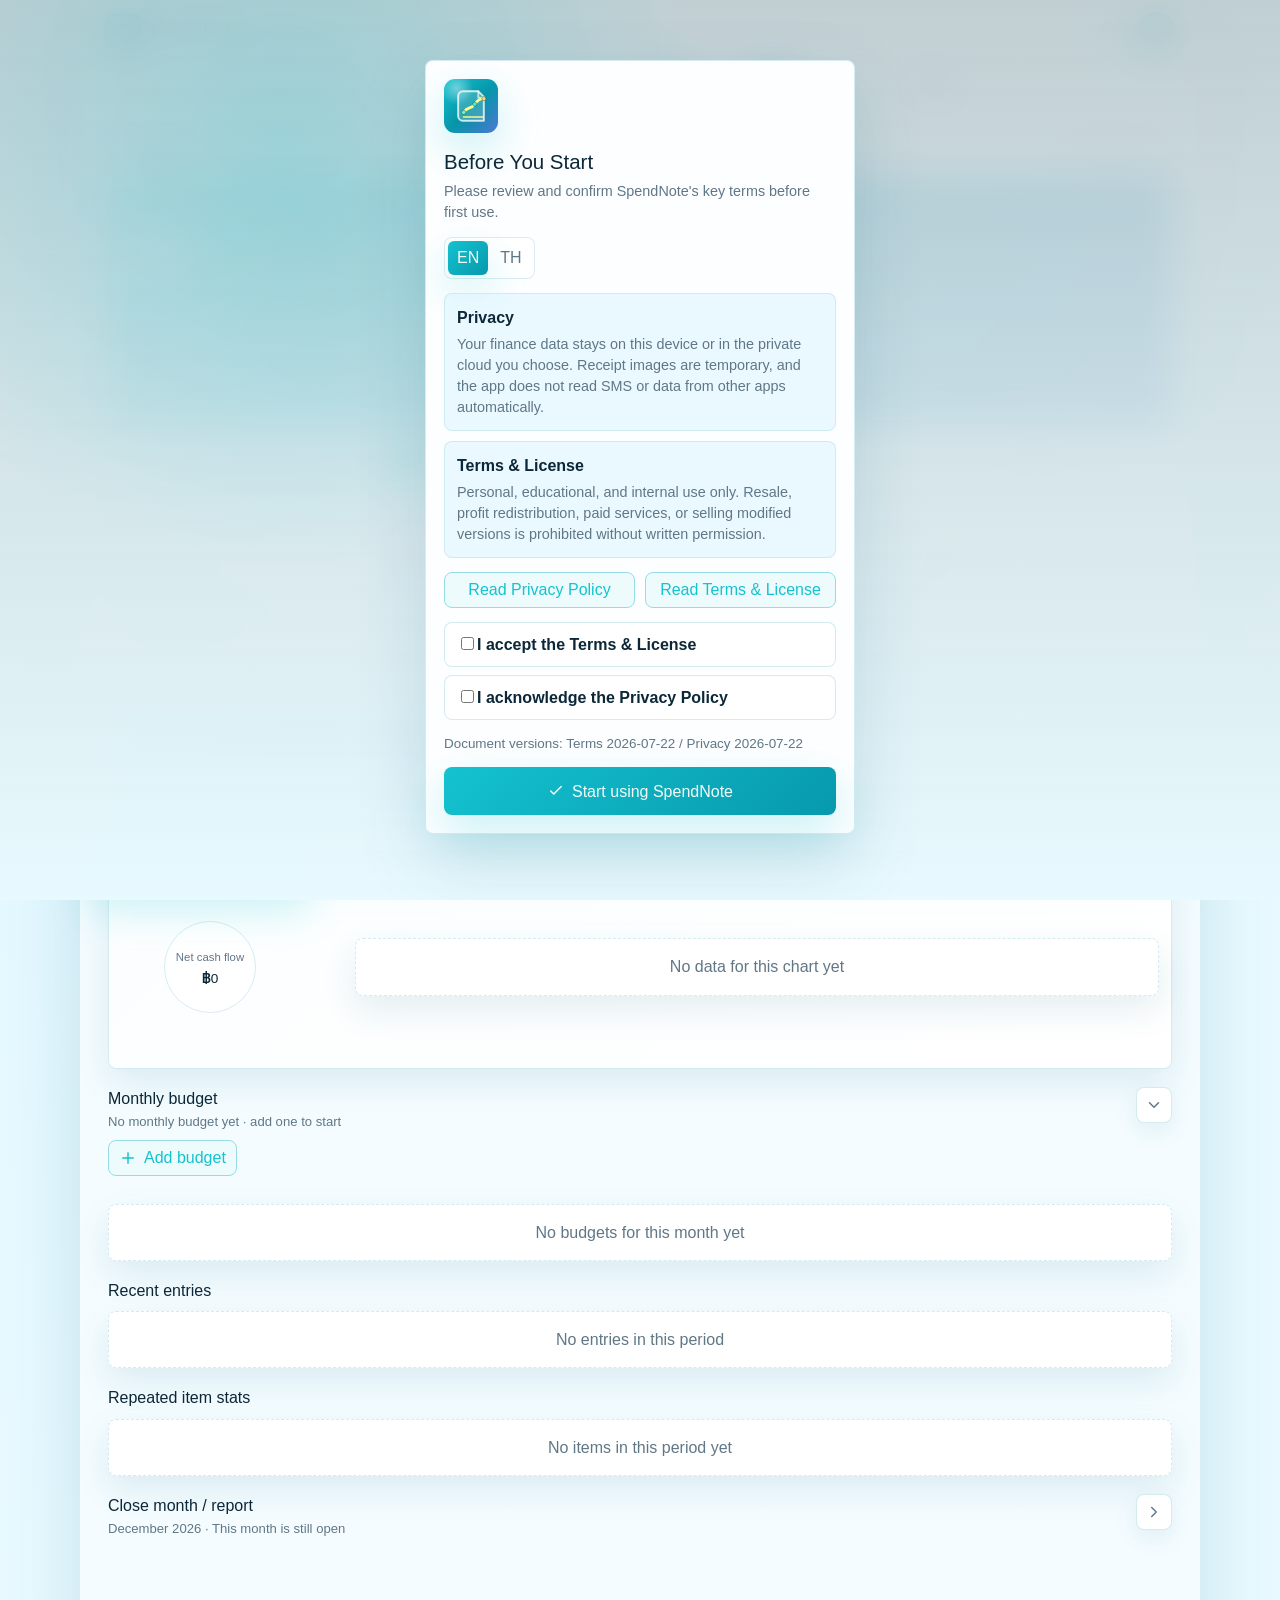
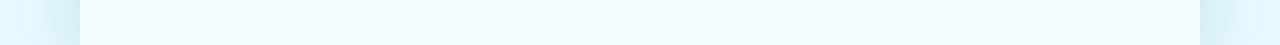
==== commit 2769b281: "Update PWA net investment build" ====
--- a/index.html
+++ b/index.html
@@ -1 +1 @@
-<!doctype html><html lang="th" data-theme="light"><head><meta charset="utf-8"><meta name="viewport" content="width=device-width, initial-scale=1, maximum-scale=1, viewport-fit=cover"><meta name="theme-color" content="#08a9bc"><meta name="apple-mobile-web-app-title" content="SpendNote"><meta name="apple-mobile-web-app-capable" content="yes"><meta name="apple-mobile-web-app-status-bar-style" content="default"><title>SpendNote Web</title><link rel="icon" type="image/png" sizes="32x32" href="favicon-32.png"><link rel="icon" type="image/png" sizes="192x192" href="icon-192.png"><link rel="apple-touch-icon" sizes="180x180" href="apple-touch-icon.png"><link rel="manifest" href="manifest.webmanifest"><link rel="stylesheet" href="styles.css"></head><body><svg class="icon-sprite" aria-hidden="true"><symbol id="icon-plus" viewBox="0 0 24 24"><path d="M12 5v14M5 12h14"/></symbol><symbol id="icon-check" viewBox="0 0 24 24"><path d="m5 12 4 4L19 6"/></symbol><symbol id="icon-sun" viewBox="0 0 24 24"><circle cx="12" cy="12" r="4"/><path d="M12 2v2M12 20v2M4.93 4.93l1.41 1.41M17.66 17.66l1.41 1.41M2 12h2M20 12h2M4.93 19.07l1.41-1.41M17.66 6.34l1.41-1.41"/></symbol><symbol id="icon-moon" viewBox="0 0 24 24"><path d="M20 14.5A7.6 7.6 0 0 1 9.5 4a8 8 0 1 0 10.5 10.5Z"/></symbol><symbol id="icon-back" viewBox="0 0 24 24"><path d="M19 12H5M12 5l-7 7 7 7"/></symbol><symbol id="icon-x" viewBox="0 0 24 24"><path d="M6 6l12 12M18 6 6 18"/></symbol><symbol id="icon-trash" viewBox="0 0 24 24"><path d="M4 7h16M10 11v6M14 11v6M6 7l1 14h10l1-14M9 7V4h6v3"/></symbol><symbol id="icon-edit" viewBox="0 0 24 24"><path d="M4 20h4l11-11a2.8 2.8 0 0 0-4-4L4 16v4Z"/><path d="m13 6 5 5"/></symbol><symbol id="icon-wallet" viewBox="0 0 24 24"><path d="M4 7h15a2 2 0 0 1 2 2v9a2 2 0 0 1-2 2H4a2 2 0 0 1-2-2V6a2 2 0 0 1 2-2h13"/><path d="M16 13h5"/></symbol><symbol id="icon-income" viewBox="0 0 24 24"><path d="M12 4v16M7 15l5 5 5-5M5 7h14"/></symbol><symbol id="icon-expense" viewBox="0 0 24 24"><path d="M12 20V4M7 9l5-5 5 5M5 17h14"/></symbol><symbol id="icon-calendar" viewBox="0 0 24 24"><path d="M7 3v4M17 3v4M4 9h16M6 5h12a2 2 0 0 1 2 2v12a2 2 0 0 1-2 2H6a2 2 0 0 1-2-2V7a2 2 0 0 1 2-2Z"/></symbol><symbol id="icon-trend" viewBox="0 0 24 24"><path d="M4 17 10 11l4 4 6-8"/><path d="M15 7h5v5"/></symbol><symbol id="icon-food" viewBox="0 0 24 24"><path d="M7 3v8M4 3v5a3 3 0 0 0 6 0V3M7 11v10M16 3v18M16 3a4 4 0 0 1 4 4v4h-4"/></symbol><symbol id="icon-transport" viewBox="0 0 24 24"><path d="M5 6a7 7 0 0 1 14 0v9a3 3 0 0 1-3 3H8a3 3 0 0 1-3-3V6Z"/><path d="M8 18 6 21M16 18l2 3M7 10h10M8 14h.01M16 14h.01"/></symbol><symbol id="icon-home" viewBox="0 0 24 24"><path d="m3 11 9-8 9 8"/><path d="M5 10v10h14V10M10 20v-6h4v6"/></symbol><symbol id="icon-shopping" viewBox="0 0 24 24"><path d="M6 8h12l-1 12H7L6 8Z"/><path d="M9 8a3 3 0 0 1 6 0"/></symbol><symbol id="icon-health" viewBox="0 0 24 24"><path d="M9 3h6v6h6v6h-6v6H9v-6H3V9h6V3Z"/></symbol><symbol id="icon-fun" viewBox="0 0 24 24"><path d="M5 7h14v10H5V7Z"/><path d="M9 21h6M12 17v4M9 12h.01M15 12h.01"/></symbol><symbol id="icon-other" viewBox="0 0 24 24"><path d="M6 12h.01M12 12h.01M18 12h.01"/></symbol><symbol id="icon-money" viewBox="0 0 24 24"><path d="M4 7h16v10H4V7Z"/><path d="M8 12h.01M16 12h.01M12 9a3 3 0 1 1 0 6 3 3 0 0 1 0-6Z"/></symbol><symbol id="icon-work" viewBox="0 0 24 24"><path d="M4 6h16v11H4V6Z"/><path d="M2 20h20M9 6V4h6v2"/></symbol><symbol id="icon-gift" viewBox="0 0 24 24"><path d="M4 10h16v11H4V10ZM3 6h18v4H3V6ZM12 6v15"/><path d="M12 6c-4-5-7 0-3 0M12 6c4-5 7 0 3 0"/></symbol><symbol id="icon-fund" viewBox="0 0 24 24"><path d="M5 19V9M12 19V5M19 19v-7"/><path d="M4 19h16"/></symbol><symbol id="icon-stock" viewBox="0 0 24 24"><path d="M4 16 9 11l4 4 7-8"/><path d="M4 20h16"/></symbol><symbol id="icon-coin" viewBox="0 0 24 24"><path d="M12 3a9 9 0 1 0 0 18 9 9 0 0 0 0-18Z"/><path d="M9 9h4.5a2 2 0 0 1 0 4H9V7M9 13h5a2 2 0 0 1 0 4H9"/></symbol><symbol id="icon-gold" viewBox="0 0 24 24"><path d="M7 7h10l4 6-9 8-9-8 4-6Z"/><path d="m7 7 5 14 5-14M3 13h18"/></symbol><symbol id="icon-save" viewBox="0 0 24 24"><path d="M6 10a6 6 0 0 1 12 0v7a3 3 0 0 1-3 3H9a3 3 0 0 1-3-3v-7Z"/><path d="M9 10h6M9 14h.01M15 14h.01M12 4V2"/></symbol><symbol id="icon-shield" viewBox="0 0 24 24"><path d="M12 3 5 6v5c0 5 3 8 7 10 4-2 7-5 7-10V6l-7-3Z"/><path d="M9 12h6"/></symbol><symbol id="icon-car" viewBox="0 0 24 24"><path d="M5 12 7 7h10l2 5"/><path d="M4 12h16v6H4v-6ZM7 18v2M17 18v2M7 15h.01M17 15h.01"/></symbol><symbol id="icon-building" viewBox="0 0 24 24"><path d="M6 21V5h12v16M9 8h.01M12 8h.01M15 8h.01M9 12h.01M12 12h.01M15 12h.01M10 21v-5h4v5"/></symbol><symbol id="icon-plane" viewBox="0 0 24 24"><path d="M3 11 21 3l-8 18-3-7-7-3Z"/><path d="m10 14 4-4"/></symbol><symbol id="icon-chart" viewBox="0 0 24 24"><path d="M12 3a9 9 0 1 1-9 9h9V3Z"/><path d="M15 3.5A9 9 0 0 1 20.5 9H15V3.5Z"/></symbol><symbol id="icon-refresh" viewBox="0 0 24 24"><path d="M20 11a8 8 0 0 0-14.7-4M4 4v5h5"/><path d="M4 13a8 8 0 0 0 14.7 4M20 20v-5h-5"/></symbol><symbol id="icon-bell" viewBox="0 0 24 24"><path d="M6 9a6 6 0 0 1 12 0c0 7 3 6 3 8H3c0-2 3-1 3-8Z"/><path d="M10 20a2 2 0 0 0 4 0"/></symbol><symbol id="icon-mail" viewBox="0 0 24 24"><path d="M4 6h16v12H4V6Z"/><path d="m4 7 8 6 8-6"/></symbol><symbol id="icon-share" viewBox="0 0 24 24"><path d="M12 3v12"/><path d="m7 8 5-5 5 5"/><path d="M5 13v6h14v-6"/></symbol><symbol id="icon-settings" viewBox="0 0 24 24"><path d="M12 15.5a3.5 3.5 0 1 0 0-7 3.5 3.5 0 0 0 0 7Z"/><path d="M19.4 15a1.8 1.8 0 0 0 .36 1.98l.04.04a2.2 2.2 0 0 1-3.11 3.11l-.04-.04a1.8 1.8 0 0 0-1.98-.36 1.8 1.8 0 0 0-1.08 1.65V21.5a2.2 2.2 0 0 1-4.4 0v-.12a1.8 1.8 0 0 0-1.08-1.65 1.8 1.8 0 0 0-1.98.36l-.04.04a2.2 2.2 0 0 1-3.11-3.11l.04-.04A1.8 1.8 0 0 0 3.4 15a1.8 1.8 0 0 0-1.65-1.08H1.6a2.2 2.2 0 0 1 0-4.4h.15A1.8 1.8 0 0 0 3.4 8.44a1.8 1.8 0 0 0-.36-1.98l-.04-.04A2.2 2.2 0 0 1 6.11 3.3l.04.04a1.8 1.8 0 0 0 1.98.36A1.8 1.8 0 0 0 9.2 2.05V1.9a2.2 2.2 0 0 1 4.4 0v.15a1.8 1.8 0 0 0 1.08 1.65 1.8 1.8 0 0 0 1.98-.36l.04-.04a2.2 2.2 0 0 1 3.11 3.11l-.04.04a1.8 1.8 0 0 0-.36 1.98 1.8 1.8 0 0 0 1.65 1.08h.15a2.2 2.2 0 0 1 0 4.4h-.15A1.8 1.8 0 0 0 19.4 15Z"/></symbol><symbol id="icon-lock" viewBox="0 0 24 24"><path d="M7 11V8a5 5 0 0 1 10 0v3"/><path d="M6 11h12v10H6V11Z"/><path d="M12 15v2"/></symbol><symbol id="icon-user" viewBox="0 0 24 24"><path d="M12 12a4 4 0 1 0 0-8 4 4 0 0 0 0 8Z"/><path d="M4 21a8 8 0 0 1 16 0"/></symbol><symbol id="icon-globe" viewBox="0 0 24 24"><path d="M12 21a9 9 0 1 0 0-18 9 9 0 0 0 0 18Z"/><path d="M3 12h18M12 3c2.2 2.4 3.2 5.4 3.2 9S14.2 18.6 12 21M12 3C9.8 5.4 8.8 8.4 8.8 12S9.8 18.6 12 21"/></symbol><symbol id="icon-currency" viewBox="0 0 24 24"><path d="M12 3v18M17 7.5C15.8 6.5 14.1 6 12.3 6 9.9 6 8 7.1 8 9c0 4 9 2 9 6 0 1.9-1.9 3-4.3 3-2 0-3.8-.6-5-1.8"/></symbol><symbol id="icon-grid" viewBox="0 0 24 24"><path d="M4 4h6v6H4V4ZM14 4h6v6h-6V4ZM4 14h6v6H4v-6ZM14 14h6v6h-6v-6Z"/></symbol><symbol id="icon-camera" viewBox="0 0 24 24"><path d="M4 8h4l2-3h4l2 3h4v11H4V8Z"/><path d="M12 17a4 4 0 1 0 0-8 4 4 0 0 0 0 8Z"/></symbol><symbol id="icon-cloud" viewBox="0 0 24 24"><path d="M7 18h11a4 4 0 0 0 .4-8 6 6 0 0 0-11.5-1.7A5 5 0 0 0 7 18Z"/><path d="M12 12v7M9 16l3 3 3-3"/></symbol><symbol id="icon-message" viewBox="0 0 24 24"><path d="M4 5h16v11H8l-4 4V5Z"/><path d="M8 9h8M8 13h5"/></symbol><symbol id="icon-hand" viewBox="0 0 24 24"><path d="M8 12V5a1.5 1.5 0 0 1 3 0v6M11 11V4.5a1.5 1.5 0 0 1 3 0V11M14 11V6a1.5 1.5 0 0 1 3 0v7"/><path d="M8 12 6.5 10.5a1.7 1.7 0 0 0-2.4 2.4l5.2 5.4A7 7 0 0 0 14.4 21H15a5 5 0 0 0 5-5v-4"/></symbol><symbol id="icon-chevron" viewBox="0 0 24 24"><path d="m9 18 6-6-6-6"/></symbol><symbol id="icon-file" viewBox="0 0 24 24"><path d="M7 3h7l5 5v13H7V3Z"/><path d="M14 3v6h5M10 13h6M10 17h4"/></symbol></svg><div class="app-shell"><header class="topbar"><div class="brand-cluster"><p class="brand" aria-label="SpendNote"><span class="brand-mark" aria-hidden="true"><svg class="brand-logo" viewBox="0 0 48 48" focusable="false"><path class="brand-logo-page" d="M15 8h17l6 6v26H15a5 5 0 0 1-5-5V13a5 5 0 0 1 5-5Z"/><path class="brand-logo-fold" d="M32 8v7h6"/><path class="brand-logo-line" d="M16 31c4-7 8-3 12-9 3-4 5-6 10-6"/><path class="brand-logo-axis" d="M16 36h21"/><circle class="brand-logo-dot brand-logo-dot-one" cx="16" cy="31" r="2.3"/><circle class="brand-logo-dot brand-logo-dot-two" cx="28" cy="22" r="2.3"/><circle class="brand-logo-dot brand-logo-dot-three" cx="38" cy="16" r="2.3"/></svg></span><span class="brand-word">SpendNote</span></p><p class="today-label" id="todayLabel"></p></div><div class="topbar-actions"><button class="icon-action secondary-action" id="settingsButton" type="button" data-i18n-aria-label="settingsTitle" aria-label="ตั้งค่า"><svg class="icon"><use href="#icon-settings"></use></svg></button><button class="icon-action" id="quickAddButton" type="button" data-i18n-aria-label="quickAdd" aria-label="เพิ่มรายการ"><svg class="icon"><use href="#icon-plus"></use></svg></button></div><div class="dashboard-controls app-controls"><div class="mode-toggle theme-toggle" data-i18n-aria-label="themeMode" aria-label="โหมดสี"><button class="theme-icon-choice" type="button" data-theme-option="dark" aria-pressed="true"><svg class="icon"><use href="#icon-moon"></use></svg><span class="visually-hidden" data-i18n="darkMode">Dark</span></button><button class="theme-icon-choice" type="button" data-theme-option="light" aria-pressed="false"><svg class="icon"><use href="#icon-sun"></use></svg><span class="visually-hidden" data-i18n="lightMode">Light</span></button></div><div class="mode-toggle language-toggle" data-i18n-aria-label="languageMode" aria-label="ภาษา"><button type="button" data-language-option="th" aria-pressed="true">TH</button><button type="button" data-language-option="en" aria-pressed="false">EN</button></div><label class="base-currency-control" data-i18n-aria-label="baseCurrencyLabel" aria-label="สกุลเงินหลัก"><select id="baseCurrencySelect"><option value="THB">THB</option><option value="GBP">GBP</option><option value="USD">USD</option></select></label><button class="icon-action secondary-action dashboard-shortcut-action backup-shortcut-action" id="backupShortcutButton" type="button" data-i18n-aria-label="backupNow" aria-label="สำรองตอนนี้"><svg class="icon"><use href="#icon-cloud"></use></svg></button><button class="icon-action secondary-action dashboard-shortcut-action report-shortcut-action" id="reportShortcutButton" type="button" data-i18n-aria-label="monthlyReport" aria-label="ปิดเดือน / รายงาน"><svg class="icon"><use href="#icon-file"></use></svg></button></div></header><main class="main-content"><section class="screen is-active" id="screen-dashboard" aria-labelledby="dashboardTitle"><div class="screen-head"><div><h1 id="dashboardTitle" data-i18n="overview">ภาพรวม</h1></div><p class="period-range-badge" id="periodRange">เดือนนี้</p><div class="period-switch top-period-switch is-hidden" data-i18n-aria-label="summaryPeriod" aria-label="ช่วงเวลาสรุป" aria-hidden="true"><button type="button" data-period="week" aria-pressed="false" data-i18n="week">สัปดาห์</button><button type="button" data-period="month" aria-pressed="true" data-i18n="month">เดือน</button><button type="button" data-period="quarter" aria-pressed="false" data-i18n="threeMonths">3 เดือน</button><button type="button" data-period="all" aria-pressed="false" data-i18n="all">ทั้งหมด</button></div></div><div class="hero-balance hero-balance-combined"><div class="hero-balance-main-row"><span data-i18n="cashBalance">เงินสดคงเหลือ</span></div><strong id="balanceValue">฿0</strong><svg class="net-worth-sparkline" id="netWorthSparkline" viewBox="0 0 320 72" preserveAspectRatio="none" aria-hidden="true"><path class="net-worth-sparkline-shadow" id="netWorthSparklineShadow"></path><path class="net-worth-sparkline-line" id="netWorthSparklinePath"></path></svg><p class="hero-net-worth-line"><span data-i18n="netWorthTitle">มูลค่าทรัพย์สินสุทธิ</span><span>·</span><strong id="netWorthValue">฿0</strong></p><p class="hero-net-worth-sub" data-i18n="netWorthSub">เงินสดคงเหลือรวม + เงินออม + มูลค่าพอร์ตปัจจุบัน</p></div><div class="period-filter-block"><div class="period-switch hero-period-switch" data-i18n-aria-label="summaryPeriod" aria-label="ช่วงเวลาสรุป"><button type="button" data-period="week" aria-pressed="false" data-i18n="week">สัปดาห์</button><button type="button" data-period="month" aria-pressed="true" data-i18n="month">เดือน</button><button type="button" data-period="quarter" aria-pressed="false" data-i18n="threeMonths">3 เดือน</button><button type="button" data-period="all" aria-pressed="false" data-i18n="all">ทั้งหมด</button></div><p class="period-filter-hint" data-i18n="periodFilterHint">ช่วงเวลานี้ใช้กับการ์ดสรุป กราฟ และรายการด้านล่าง</p></div><div class="summary-grid"><button class="summary-card tone-income" type="button" data-summary-filter="income" aria-pressed="false"><div class="summary-label"><svg class="icon"><use href="#icon-income"></use></svg><span data-i18n="income">รายรับ</span></div><strong id="incomeValue">฿0</strong></button><button class="summary-card tone-expense" type="button" data-summary-filter="expense" aria-pressed="false"><div class="summary-label"><svg class="icon"><use href="#icon-expense"></use></svg><span data-i18n="expense">รายจ่าย</span></div><strong id="expenseValue">฿0</strong></button><button class="summary-card tone-investment" type="button" data-summary-filter="investment" aria-pressed="false"><div class="summary-label"><svg class="icon"><use href="#icon-trend"></use></svg><span data-i18n="investment">ลงทุน</span></div><strong id="investmentValue">฿0</strong></button><button class="summary-card tone-saving" type="button" data-summary-filter="saving" aria-pressed="false"><div class="summary-label"><svg class="icon"><use href="#icon-save"></use></svg><span data-i18n="saving">ออม</span></div><strong id="savingValue">฿0</strong></button></div><section class="section-block" aria-labelledby="analyticsTitle"><div class="section-heading"><div class="section-title-stack"><h2 id="analyticsTitle" data-i18n="analyticsTitle">กราฟ</h2><p class="section-compact-status" id="analyticsSubtitle"></p></div></div><div class="analytics-switch" data-i18n-aria-label="analyticsMode" aria-label="โหมดกราฟ"><button type="button" data-analytics-mode="breakdown" aria-controls="breakdownAnalyticsPanel" aria-pressed="true" data-i18n="analyticsBreakdown">สัดส่วน</button><button type="button" data-analytics-mode="trend" aria-controls="trendAnalyticsPanel" aria-pressed="false" data-i18n="analyticsTrend">เทรน</button></div><div class="analytics-panel" id="breakdownAnalyticsPanel"><div class="chart-card" id="summaryChartCard"><div class="chart-controls" data-i18n-aria-label="chartMode" aria-label="โหมดกราฟ"><button type="button" data-chart-mode="allCategories" aria-pressed="true" data-i18n="chartAllCategories">ทุกหมวด</button><button type="button" data-chart-mode="savingCategories" aria-pressed="false" data-i18n="chartSavingCategories">หมวดออม</button><button type="button" data-chart-mode="expenseCategories" aria-pressed="false" data-i18n="chartExpenseCategories">หมวดรายจ่าย</button><button type="button" data-chart-mode="investmentCategories" aria-pressed="false" data-i18n="chartInvestmentCategories">หมวดลงทุน</button></div><div class="chart-layout"><svg class="donut-chart" id="donutChart" viewBox="0 0 180 180" role="img" data-i18n-aria-label="chartTitle" aria-label="ภาพรวมสัดส่วน"><g id="donutSlices"></g><circle class="donut-hole" cx="90" cy="90" r="46"></circle><text class="donut-center-label" id="donutCenterLabel" x="90" y="84" text-anchor="middle">รวม</text><text class="donut-center-value" id="donutCenterValue" x="90" y="106" text-anchor="middle">฿0</text></svg><div class="chart-legend" id="chartLegend"></div></div></div></div><div class="analytics-panel is-hidden" id="trendAnalyticsPanel"><div class="trend-card" id="trendCard"><div class="trend-controls" data-i18n-aria-label="trendMetric" aria-label="เลือกกราฟแนวโน้ม"><button type="button" data-trend-mode="netWorth" aria-pressed="true" data-i18n="trendNetWorth">มูลค่าสุทธิ</button><button type="button" data-trend-mode="income" aria-pressed="false" data-i18n="income">รายรับ</button><button type="button" data-trend-mode="expense" aria-pressed="false" data-i18n="expense">รายจ่าย</button><button type="button" data-trend-mode="saving" aria-pressed="false" data-i18n="saving">ออม</button><button type="button" data-trend-mode="investment" aria-pressed="false" data-i18n="investment">ลงทุน</button><button type="button" data-trend-mode="portfolio" aria-pressed="false" data-i18n="trendPortfolio">พอร์ต</button></div><div class="trend-chart-frame"><svg class="trend-chart" id="trendChart" viewBox="0 0 360 170" preserveAspectRatio="none" role="img" aria-label="Trend chart"><path class="trend-grid-line" d="M18 42H342M18 88H342M18 134H342"></path><path class="trend-chart-area" id="trendChartArea"></path><path class="trend-chart-line" id="trendChartPath"></path><g id="trendChartDots"></g></svg><p class="trend-empty is-hidden" id="trendEmpty" data-i18n="trendNoData">ยังไม่มีข้อมูลพอสำหรับกราฟนี้</p></div><div class="trend-meta" id="trendMeta"></div></div></div></section><section class="section-block collapsible-section is-hidden" aria-labelledby="snapshotTitle" aria-hidden="true"><div class="section-heading collapsible-heading"><div class="section-title-stack"><h2 id="snapshotTitle" data-i18n="weeklyMonthlySummary">สรุปรายสัปดาห์ / รายเดือน</h2><p class="section-compact-status" id="snapshotSummaryText"></p></div><button class="icon-button section-toggle" id="snapshotToggleButton" type="button" aria-expanded="true" aria-controls="snapshotPanel"><svg class="icon"><use href="#icon-chevron"></use></svg></button></div><div class="collapsible-content" id="snapshotPanel"><div class="snapshot-grid" id="snapshotGrid"></div></div></section><section class="section-block collapsible-section" aria-labelledby="budgetTitle"><div class="section-heading collapsible-heading"><div class="section-title-stack"><h2 id="budgetTitle" data-i18n="budgetTitle">งบรายเดือน</h2><p class="section-compact-status" id="budgetSummaryText"></p></div><button class="icon-button section-toggle" id="budgetToggleButton" type="button" aria-expanded="false" aria-controls="budgetPanel"><svg class="icon"><use href="#icon-chevron"></use></svg></button></div><div class="collapsible-content" id="budgetPanel"><div class="planner-toolbar"><button class="mini-button" id="openBudgetFormButton" type="button"><svg class="icon"><use href="#icon-plus"></use></svg><span data-i18n="addBudget">เพิ่มงบ</span></button></div><form class="planner-form is-hidden" id="budgetForm"><label class="field compact-field"><span data-i18n="budgetCategory">หมวดรายจ่าย</span><select id="budgetCategorySelect"></select></label><label class="field compact-field"><span data-i18n="budgetLimit">วงเงิน</span><input id="budgetAmountInput" type="number" min="0" step="0.01" inputmode="decimal" data-i18n-placeholder="budgetPlaceholder" placeholder="เช่น 5000"></label><button class="mini-button" type="submit"><svg class="icon"><use href="#icon-plus"></use></svg><span id="budgetSubmitText" data-i18n="addBudget">เพิ่มงบ</span></button><button class="mini-button is-hidden" id="cancelBudgetEditButton" type="button"><svg class="icon"><use href="#icon-x"></use></svg><span id="budgetCancelText" data-i18n="cancel">ยกเลิก</span></button></form><p class="form-status planner-form-status" id="budgetFormStatus"></p><div class="planner-list" id="budgetList"></div></div></section><section class="section-block dashboard-breakdown-section is-hidden" aria-labelledby="breakdownTitle" aria-hidden="true"><div class="section-heading"><h2 id="breakdownTitle" data-i18n="expenseCategories">หมวดรายจ่าย</h2></div><div class="breakdown-list" id="breakdownList"></div></section><section class="section-block" aria-labelledby="recentTitle"><div class="section-heading"><h2 id="recentTitle" data-i18n="recentEntries">รายการล่าสุด</h2></div><div class="entry-list" id="entryList"></div></section><section class="section-block" aria-labelledby="itemStatsTitle"><div class="section-heading"><h2 id="itemStatsTitle" data-i18n="itemStatsTitle">สถิติรายการที่ซื้อซ้ำ</h2></div><div class="item-stats-list" id="itemStatsList"></div></section><section class="section-block collapsible-section" id="monthlyReportSection" aria-labelledby="monthlyReportTitle"><div class="section-heading collapsible-heading"><div class="section-title-stack"><h2 id="monthlyReportTitle" data-i18n="monthlyReport">ปิดเดือน / รายงาน</h2><p class="section-compact-status" id="monthlyReportSummaryText"></p></div><button class="icon-button section-toggle" id="monthlyReportToggleButton" type="button" aria-expanded="false" aria-controls="monthlyReportPanel"><svg class="icon"><use href="#icon-chevron"></use></svg></button></div><div class="report-panel-group collapsible-content" id="monthlyReportPanel"><div class="report-panel"><label class="field"><span data-i18n="closeMonthLabel">เดือนที่ปิดสรุป</span><input id="closeMonthInput" type="month" lang="en-US"></label><label class="switch-row"><input id="monthClosedCheckbox" type="checkbox"><span data-i18n="monthClosed">บันทึกเดือนนี้เรียบร้อยแล้ว</span></label><p class="report-status" id="monthClosedStatus"></p></div><div class="report-panel"><div class="settings-split"><label class="field"><span data-i18n="reportPeriodType">ประเภทรายงาน</span><select id="reportPeriodTypeSelect"><option value="month" data-i18n="reportPeriodMonthly">รายเดือน</option><option value="year" data-i18n="reportPeriodYearly">รายปี</option></select></label><label class="field" id="reportMonthField"><span data-i18n="reportMonthLabel">เดือนของรายงาน</span><input id="reportMonthInput" type="month" lang="en-US"></label><label class="field is-hidden" id="reportYearField"><span data-i18n="reportYearLabel">ปีของรายงาน</span><input id="reportYearInput" type="number" min="2000" max="2100" step="1" inputmode="numeric"></label></div><p class="report-status" id="reportRangeStatus"></p><div class="report-actions"><button class="mini-button" id="saveReportButton" type="button"><svg class="icon"><use href="#icon-check"></use></svg><span data-i18n="saveReportFile">บันทึก PDF</span></button><button class="mini-button" id="exportCsvButton" type="button"><svg class="icon"><use href="#icon-file"></use></svg><span data-i18n="exportCsvFile">Export CSV</span></button><button class="mini-button" id="shareReportButton" type="button"><svg class="icon"><use href="#icon-share"></use></svg><span data-i18n="shareReport">แชร์รายงาน</span></button></div></div></div></section></section><section class="screen" id="screen-summary-detail" aria-labelledby="summaryDetailTitle"><div class="screen-head detail-head"><button class="back-button" id="summaryDetailBackButton" type="button"><svg class="icon"><use href="#icon-back"></use></svg><span data-i18n="backToSummary">กลับ</span></button><div><h1 id="summaryDetailTitle">รายรับ</h1><p id="summaryDetailPeriod">เดือนนี้</p></div></div><article class="summary-detail-card tone-income" id="summaryDetailCard"><div class="summary-label"><svg class="icon"><use id="summaryDetailIconUse" href="#icon-income"></use></svg><span id="summaryDetailLabel">รายรับ</span></div><strong id="summaryDetailTotal">฿0</strong><p id="summaryDetailCount">0 รายการ</p></article><section class="expense-review-panel is-hidden" id="expenseReviewPanel" aria-labelledby="expenseReviewTitle"><div class="expense-review-head"><div><h2 id="expenseReviewTitle" data-i18n="expenseReviewTitle">Expense review</h2><p id="expenseReviewSub" data-i18n="expenseReviewSub">Mark expenses you may want to reduce and include them in reports if needed.</p></div><div class="expense-review-actions"><button class="mini-button expense-review-open-button" id="expenseReviewOpenButton" type="button"><svg class="icon"><use href="#icon-check"></use></svg><span data-i18n="expenseReviewAction">Choose reducible expenses</span></button><button class="mini-button expense-review-exit-button is-hidden" id="expenseReviewExitButton" type="button"><svg class="icon"><use href="#icon-back"></use></svg><span data-i18n="backToExpenseDetail">Back to expenses</span></button></div></div><p class="expense-review-status" id="expenseReviewStatus" data-i18n="expenseReviewStatusEmpty">Not selected yet</p><label class="expense-review-report-toggle is-hidden" id="expenseReviewReportLabel"><input id="expenseReviewReportToggle" type="checkbox"><span data-i18n="expenseReviewReportToggle">Show in report</span></label><strong id="expenseReviewSummary">0 entries</strong></section><label class="field summary-detail-range"><span data-i18n="summaryDetailRangeLabel">Detail range</span><select id="summaryDetailRangeSelect"></select></label><label class="field summary-detail-filter"><span data-i18n="summaryDetailSearchLabel">ค้นหาชื่อรายการ</span><input id="summaryDetailSearchInput" type="search" autocomplete="off" data-i18n-placeholder="summaryDetailSearchPlaceholder" placeholder="เช่น ปากกา"></label><section class="section-block" aria-labelledby="summaryDetailListTitle"><div class="section-heading"><h2 id="summaryDetailListTitle" data-i18n="summaryDetailEntries">รายการ</h2></div><div class="entry-list" id="summaryDetailList"></div></section></section><section class="screen" id="screen-settings" aria-labelledby="settingsTitle"><div class="screen-head detail-head"><button class="back-button" id="settingsBackButton" type="button"><svg class="icon"><use href="#icon-back"></use></svg><span data-i18n="backToSummary">กลับ</span></button><div><h1 id="settingsTitle" data-i18n="settingsTitle">ตั้งค่า</h1><p data-i18n="settingsSub">ภาษา สกุลเงิน บัญชี และความเป็นส่วนตัว</p></div></div><section class="section-block collapsible-section" aria-labelledby="profileSettingsTitle"><div class="section-heading settings-menu-heading collapsible-heading"><span class="settings-title-wrap"><span class="settings-section-icon tone-profile"><svg class="icon"><use href="#icon-user"></use></svg></span><h2 id="profileSettingsTitle" data-i18n="profileSettingsTitle">ผู้ใช้งานปัจจุบัน</h2></span><span class="plan-pill subtle-pill" id="profileSummaryBadge">SpendNote</span><button class="icon-button section-toggle settings-section-toggle" data-settings-toggle="settingsProfile" type="button" aria-expanded="false" aria-controls="profileSettingsPanel"><svg class="icon"><use href="#icon-chevron"></use></svg></button></div><div class="settings-panel profile-panel collapsible-content" id="profileSettingsPanel" data-settings-panel="settingsProfile"><div class="profile-preview"><span class="profile-avatar" id="profileInitials">SN</span><span><strong id="profileDisplayName">SpendNote</strong><em data-i18n="profileLocalOnly">แสดงในเครื่องนี้เท่านั้น ไม่ใช่บัญชีออนไลน์</em></span></div><form class="inline-form" id="profileForm"><label class="field"><span data-i18n="profileNameLabel">ชื่อที่แสดง</span><input id="profileNameInput" type="text" autocomplete="off" maxlength="32" data-i18n-placeholder="profileNamePlaceholder" placeholder="เช่น Pam"></label><button class="mini-button" type="submit"><svg class="icon"><use href="#icon-check"></use></svg><span data-i18n="saveProfile">บันทึกชื่อ</span></button></form><p class="form-status" id="profileStatus"></p></div></section><section class="section-block collapsible-section" aria-labelledby="accountSettingsTitle"><div class="section-heading settings-menu-heading collapsible-heading"><span class="settings-title-wrap"><span class="settings-section-icon tone-account"><svg class="icon"><use href="#icon-wallet"></use></svg></span><h2 id="accountSettingsTitle" data-i18n="accountSettingsTitle">บัญชี</h2></span><button class="icon-button section-toggle settings-section-toggle" data-settings-toggle="settingsAccount" type="button" aria-expanded="false" aria-controls="accountSettingsPanel"><svg class="icon"><use href="#icon-chevron"></use></svg></button></div><div class="settings-panel collapsible-content" id="accountSettingsPanel" data-settings-panel="settingsAccount"><form class="inline-form" id="walletForm"><label class="field"><span data-i18n="newWalletName">ชื่อบัญชี</span><input id="walletNameInput" type="text" autocomplete="off" data-i18n-placeholder="walletPlaceholder" placeholder="เช่น บัญชีหลัก"></label><button class="mini-button" type="submit"><svg class="icon"><use href="#icon-plus"></use></svg><span data-i18n="addWallet">เพิ่มบัญชี</span></button></form><div class="settings-list" id="walletList"></div><p class="form-status" data-i18n="walletNote">เพิ่มบัญชีแยกสำหรับเงินสด ธนาคาร บัตร และพอร์ตได้ตามการใช้งาน</p></div></section><section class="section-block collapsible-section" aria-labelledby="languageSettingsTitle"><div class="section-heading settings-menu-heading collapsible-heading"><span class="settings-title-wrap"><span class="settings-section-icon tone-display"><svg class="icon"><use href="#icon-globe"></use></svg></span><h2 id="languageSettingsTitle" data-i18n="languageSettingsTitle">ภาษา</h2></span><button class="icon-button section-toggle settings-section-toggle" data-settings-toggle="settingsLanguage" type="button" aria-expanded="false" aria-controls="languageSettingsPanel"><svg class="icon"><use href="#icon-chevron"></use></svg></button></div><div class="settings-panel settings-split collapsible-content" id="languageSettingsPanel" data-settings-panel="settingsLanguage"><label class="field"><span data-i18n="languageSlotOne">ภาษาปุ่มสลับ 1</span><select id="settingsLanguageSlotOne"></select></label><label class="field"><span data-i18n="languageSlotTwo">ภาษาปุ่มสลับ 2</span><select id="settingsLanguageSlotTwo"></select></label><p class="form-status settings-wide" id="languageSlotPreview"></p></div></section><section class="section-block collapsible-section" aria-labelledby="currencySettingsTitle"><div class="section-heading settings-menu-heading collapsible-heading"><span class="settings-title-wrap"><span class="settings-section-icon tone-currency"><svg class="icon"><use href="#icon-currency"></use></svg></span><h2 id="currencySettingsTitle" data-i18n="currencySettingsTitle">สกุลเงิน</h2></span><button class="icon-button section-toggle settings-section-toggle" data-settings-toggle="settingsCurrency" type="button" aria-expanded="false" aria-controls="currencySettingsPanel"><svg class="icon"><use href="#icon-chevron"></use></svg></button></div><div class="settings-panel collapsible-content" id="currencySettingsPanel" data-settings-panel="settingsCurrency"><label class="field"><span data-i18n="baseCurrencyLabel">สกุลเงินหลัก</span><select id="settingsBaseCurrencySelect"></select></label><div class="currency-picker-list" id="settingsCurrencyList"></div><p class="form-status" id="currencySettingsStatus"></p></div></section><section class="section-block collapsible-section" aria-labelledby="homeShortcutsTitle"><div class="section-heading settings-menu-heading collapsible-heading"><span class="settings-title-wrap"><span class="settings-section-icon tone-display"><svg class="icon"><use href="#icon-settings"></use></svg></span><h2 id="homeShortcutsTitle" data-i18n="homeShortcutsTitle">ปุ่มลัดหน้าแรก</h2></span><button class="icon-button section-toggle settings-section-toggle" data-settings-toggle="settingsHomeShortcuts" type="button" aria-expanded="false" aria-controls="homeShortcutsPanel"><svg class="icon"><use href="#icon-chevron"></use></svg></button></div><div class="settings-panel collapsible-content" id="homeShortcutsPanel" data-settings-panel="settingsHomeShortcuts"><p class="form-status" data-i18n="homeShortcutsSub">เลือกปุ่มที่จะแสดงในแถบด้านบนหน้าจอ</p><div class="settings-split"><label class="switch-row"><input id="showQuickAddShortcutToggle" type="checkbox"><span data-i18n="showQuickAddShortcut">ปุ่มเพิ่มรายการ</span></label><label class="switch-row"><input id="showBackupShortcutToggle" type="checkbox"><span data-i18n="showBackupShortcut">ปุ่มสำรองข้อมูล</span></label><label class="switch-row"><input id="showCloseMonthShortcutToggle" type="checkbox"><span data-i18n="showCloseMonthShortcut">ปุ่มปิดเดือน/รายงาน</span></label><label class="switch-row"><input id="showBaseCurrencyShortcutToggle" type="checkbox"><span data-i18n="showBaseCurrencyShortcut">สกุลเงินหลัก</span></label><label class="switch-row"><input id="showLanguageShortcutToggle" type="checkbox"><span data-i18n="showLanguageShortcut">ปุ่มสลับภาษา</span></label><label class="switch-row"><input id="showThemeShortcutToggle" type="checkbox"><span data-i18n="showThemeShortcut">ปุ่มสลับโหมดสี</span></label></div></div></section><section class="section-block collapsible-section" aria-labelledby="dataToolsTitle"><div class="section-heading settings-menu-heading collapsible-heading"><span class="settings-title-wrap"><span class="settings-section-icon tone-receipt"><svg class="icon"><use href="#icon-camera"></use></svg></span><h2 id="dataToolsTitle" data-i18n="dataToolsTitle">นำเข้าและใบเสร็จ</h2></span><button class="icon-button section-toggle settings-section-toggle" data-settings-toggle="settingsDataTools" type="button" aria-expanded="false" aria-controls="dataToolsPanel"><svg class="icon"><use href="#icon-chevron"></use></svg></button></div><div class="settings-panel collapsible-content" id="dataToolsPanel" data-settings-panel="settingsDataTools"><div class="tool-grid"><button class="tool-card" id="manualEntryToolButton" type="button"><svg class="icon"><use href="#icon-plus"></use></svg><span><strong data-i18n="manualEntryTool">กรอกเอง</strong><em data-i18n="manualEntryToolSub">เพิ่มรายการด้วยตัวเองในหน้าเพิ่ม</em></span></button><button class="tool-card" id="quickItemToolButton" type="button"><svg class="icon"><use href="#icon-check"></use></svg><span><strong data-i18n="quickItemTool">รายการใช้บ่อย</strong><em data-i18n="quickItemToolSub">เลือกจากรายการที่คุณสร้างไว้</em></span></button><label class="tool-card"><input id="importFileInput" type="file" accept=".csv,.xlsx,.xls,.json" hidden><svg class="icon"><use href="#icon-share"></use></svg><span><strong data-i18n="importFileTool">นำเข้าไฟล์</strong><em data-i18n="importFileToolSub">เฉพาะไฟล์ที่คุณเลือกเอง</em></span></label><button class="tool-card" id="receiptOcrButton" type="button"><svg class="icon"><use href="#icon-chart"></use></svg><span><strong data-i18n="receiptOcrTool">สแกนใบเสร็จ</strong><em data-i18n="receiptOcrToolSub">ถ่ายรูปหรือเลือกรูปใบเสร็จเอง</em></span></button></div><p class="form-status" id="dataToolStatus"></p></div></section><section class="section-block collapsible-section" aria-labelledby="guideSettingsTitle"><div class="section-heading settings-menu-heading collapsible-heading"><span class="settings-title-wrap"><span class="settings-section-icon tone-support"><svg class="icon"><use href="#icon-file"></use></svg></span><h2 id="guideSettingsTitle" data-i18n="guideSettingsTitle">คู่มือการใช้งาน</h2></span><button class="icon-button section-toggle settings-section-toggle" data-settings-toggle="settingsGuide" type="button" aria-expanded="false" aria-controls="guideSettingsPanel"><svg class="icon"><use href="#icon-chevron"></use></svg></button></div><div class="settings-panel collapsible-content" id="guideSettingsPanel" data-settings-panel="settingsGuide"><div class="guide-list" id="settingsGuideList"></div></div></section><section class="section-block collapsible-section" aria-labelledby="appLockTitle"><div class="section-heading settings-menu-heading collapsible-heading"><span class="settings-title-wrap"><span class="settings-section-icon tone-lock"><svg class="icon"><use href="#icon-lock"></use></svg></span><h2 id="appLockTitle" data-i18n="appLockTitle">รหัสเข้าแอพ</h2></span><span class="plan-pill subtle-pill" id="passcodeStatusBadge"></span><button class="icon-button section-toggle settings-section-toggle" data-settings-toggle="settingsPasscode" type="button" aria-expanded="false" aria-controls="appLockPanel"><svg class="icon"><use href="#icon-chevron"></use></svg></button></div><div class="settings-panel collapsible-content" id="appLockPanel" data-settings-panel="settingsPasscode"><label class="switch-row"><input id="passcodeEnabled" type="checkbox"><span data-i18n="enablePasscode">ใช้รหัสตอนเปิดแอพ</span></label><label class="field"><span data-i18n="passcodeLockDelayLabel">Lock after leaving app</span><select id="passcodeLockDelaySelect"><option value="0" data-i18n="lockDelayImmediate">Immediately</option><option value="1" data-i18n="lockDelayOneMinute">After 1 minute</option><option value="5" data-i18n="lockDelayFiveMinutes">After 5 minutes</option><option value="15" data-i18n="lockDelayFifteenMinutes">After 15 minutes</option><option value="30" data-i18n="lockDelayThirtyMinutes">After 30 minutes</option></select></label><p class="form-status" data-i18n="passcodeLockDelayNote">Recommended: 5 minutes, so camera and file picker trips do not lock immediately.</p><div class="settings-subgroup"><span class="field-label" data-i18n="biometricModeLabel">สแกนหน้า/นิ้ว</span><label class="switch-row"><input id="biometricUnlockEnabled" type="checkbox"><span data-i18n="biometricUnlockSetting">ใช้สแกนเพื่อปลดล็อกแอพ</span></label><label class="switch-row"><input id="biometricResetEnabled" type="checkbox"><span data-i18n="biometricResetSetting">ใช้สแกนเมื่อลืมรหัส</span></label><p class="form-status" data-i18n="biometricSettingNote">ต้องเปิดรหัสแอพก่อน และต้องตั้งค่านี้ไว้ก่อนวันที่ลืมรหัส</p></div><form class="form-stack passcode-form" id="passcodeForm"><label class="field" id="currentPasscodeField"><span data-i18n="currentPasscode">รหัสเดิม</span><input id="currentPasscodeInput" type="password" inputmode="numeric" maxlength="6" autocomplete="current-password" placeholder="••••"></label><button class="mini-button passcode-biometric-button is-hidden" id="confirmPasscodeBiometricButton" type="button"><svg class="icon"><use href="#icon-shield"></use></svg><span data-i18n="confirmPasscodeWithBiometric">ยืนยันด้วยการสแกน</span></button><div class="two-column"><label class="field"><span data-i18n="newPasscode">รหัสใหม่</span><input id="newPasscodeInput" type="password" inputmode="numeric" maxlength="6" autocomplete="new-password" data-i18n-placeholder="passcodeHint" placeholder="ใช้ตัวเลข 4-6 หลัก"></label><label class="field"><span data-i18n="confirmPasscode">ยืนยันรหัสใหม่</span><input id="confirmPasscodeInput" type="password" inputmode="numeric" maxlength="6" autocomplete="new-password" data-i18n-placeholder="passcodeHint" placeholder="ใช้ตัวเลข 4-6 หลัก"></label></div><div class="report-actions"><button class="primary-button" id="savePasscodeButton" type="submit"><svg class="icon"><use href="#icon-lock"></use></svg><span data-i18n="savePasscode">บันทึกรหัส</span></button><button class="mini-button" id="lockNowButton" type="button"><svg class="icon"><use href="#icon-lock"></use></svg><span data-i18n="lockNow">ล็อกตอนนี้</span></button></div><p class="form-status" id="passcodeFormStatus"></p></form></div></section><section class="section-block collapsible-section" aria-labelledby="recurringReminderDefaultsTitle"><div class="section-heading settings-menu-heading collapsible-heading"><span class="settings-title-wrap"><span class="settings-section-icon tone-recurring"><svg class="icon"><use href="#icon-bell"></use></svg></span><h2 id="recurringReminderDefaultsTitle" data-i18n="recurringReminderDefaultsTitle">ค่าเริ่มต้นเตือนรายการประจำ</h2></span><button class="icon-button section-toggle settings-section-toggle" data-settings-toggle="settingsReminderDefaults" type="button" aria-expanded="false" aria-controls="reminderDefaultsPanel"><svg class="icon"><use href="#icon-chevron"></use></svg></button></div><div class="settings-panel collapsible-content" id="reminderDefaultsPanel" data-settings-panel="settingsReminderDefaults"><div class="settings-split"><label class="field"><span data-i18n="reminderDefaultTime">เวลาเตือน</span><input id="reminderDefaultTimeInput" type="time"></label><label class="field"><span data-i18n="reminderDefaultLead">เตือนล่วงหน้า</span><select id="reminderDefaultLeadSelect"><option value="0" data-i18n="reminderLeadSameDay">วันเดียวกัน</option><option value="1" data-i18n="reminderLeadOneDay">ล่วงหน้า 1 วัน</option><option value="2" data-i18n="reminderLeadTwoDays">ล่วงหน้า 2 วัน</option><option value="3" data-i18n="reminderLeadThreeDays">ล่วงหน้า 3 วัน</option><option value="7" data-i18n="reminderLeadOneWeek">ล่วงหน้า 1 สัปดาห์</option></select></label></div><p class="form-status" id="reminderDefaultStatus"></p></div></section><section class="section-block collapsible-section" aria-labelledby="privacySourcesTitle"><div class="section-heading settings-menu-heading collapsible-heading"><span class="settings-title-wrap"><span class="settings-section-icon tone-privacy"><svg class="icon"><use href="#icon-hand"></use></svg></span><h2 id="privacySourcesTitle" data-i18n="privacySourcesTitle">ข้อมูลที่แอพรับได้</h2></span><button class="icon-button section-toggle settings-section-toggle" data-settings-toggle="settingsPrivacySources" type="button" aria-expanded="false" aria-controls="privacySourcesPanel"><svg class="icon"><use href="#icon-chevron"></use></svg></button></div><div class="settings-panel collapsible-content" id="privacySourcesPanel" data-settings-panel="settingsPrivacySources"><div class="privacy-source-list"><span data-i18n="sourceManualEntry">กรอกเองในแอพ</span><span data-i18n="sourceQuickItem">รายการใช้บ่อยที่ผู้ใช้งานสร้างเอง</span><span data-i18n="sourceImportFile">นำเข้าไฟล์ที่ผู้ใช้งานเลือกเอง</span><span data-i18n="sourceReceiptOcr">สแกนใบเสร็จบนเครื่องเท่านั้น</span></div><p class="form-status" data-i18n="privacySourcesNote">รับเฉพาะข้อมูลที่คุณกดเพิ่มเอง ไม่มีการอ่านข้อความ SMS, แจ้งเตือนธนาคาร หรือดึงข้อมูลจากแอพอื่นอัตโนมัติ</p></div></section><section class="section-block collapsible-section" aria-labelledby="dataRetentionTitle"><div class="section-heading settings-menu-heading collapsible-heading"><span class="settings-title-wrap"><span class="settings-section-icon tone-storage"><svg class="icon"><use href="#icon-file"></use></svg></span><h2 id="dataRetentionTitle" data-i18n="dataRetentionTitle">การเก็บรายละเอียดข้อมูล</h2></span><button class="icon-button section-toggle settings-section-toggle" data-settings-toggle="settingsRetention" type="button" aria-expanded="false" aria-controls="dataRetentionPanel"><svg class="icon"><use href="#icon-chevron"></use></svg></button></div><div class="settings-panel collapsible-content" id="dataRetentionPanel" data-settings-panel="settingsRetention"><div class="settings-split"><label class="field"><span data-i18n="dataRetentionMode">วิธีเก็บรายละเอียด</span><select id="retentionModeSelect"><option value="auto" data-i18n="retentionAuto">เก็บรายละเอียดช่วงล่าสุด แล้วสรุปเดือนเก่าอัตโนมัติ</option><option value="manual" data-i18n="retentionManual">เก็บละเอียดไว้จนกว่าจะกดย่อเป็นสรุปเอง</option></select></label><label class="field"><span data-i18n="archiveMonthLabel">เดือนที่ต้องการย่อเป็นสรุป</span><input id="archiveMonthInput" type="month" lang="en-US"></label></div><div class="report-actions"><button class="mini-button" id="archiveMonthButton" type="button"><svg class="icon"><use href="#icon-file"></use></svg><span data-i18n="archiveSelectedMonth">ย่อเดือนนี้เป็นสรุป</span></button><button class="mini-button" id="archiveOldButton" type="button"><svg class="icon"><use href="#icon-shield"></use></svg><span data-i18n="archiveOldNow">ย่อเดือนเก่าเป็นสรุป</span></button></div><p class="form-status" id="retentionStatus"></p><p class="form-status" data-i18n="archiveRetainedInvestmentNote">รายการลงทุนจะไม่ถูกย่อ เพราะต้องใช้คำนวณพอร์ต</p><button class="settings-action-row danger-row" id="deleteDataButton" type="button"><span class="settings-action-icon tone-danger"><svg class="icon"><use href="#icon-trash"></use></svg></span><span><strong data-i18n="deleteAllData">ลบข้อมูลทั้งหมด</strong><em data-i18n="deleteDataSub">ลบรายการ งบ หมวด พอร์ต และข้อมูลที่บันทึกไว้ในเครื่องนี้</em></span><svg class="icon row-chevron"><use href="#icon-chevron"></use></svg></button></div></section><section class="section-block collapsible-section" aria-labelledby="legalSectionTitle"><div class="section-heading settings-menu-heading collapsible-heading"><span class="settings-title-wrap"><span class="settings-section-icon tone-legal"><svg class="icon"><use href="#icon-shield"></use></svg></span><h2 id="legalSectionTitle" data-i18n="legalSectionTitle">ความเป็นส่วนตัวและข้อกำหนด</h2></span><button class="icon-button section-toggle settings-section-toggle" data-settings-toggle="settingsLegal" type="button" aria-expanded="false" aria-controls="legalSettingsPanel"><svg class="icon"><use href="#icon-chevron"></use></svg></button></div><div class="settings-panel settings-action-list collapsible-content" id="legalSettingsPanel" data-settings-panel="settingsLegal"><button class="settings-action-row" type="button" data-open-legal="privacy"><span class="settings-action-icon tone-privacy"><svg class="icon"><use href="#icon-shield"></use></svg></span><span><strong data-i18n="privacyPolicy">นโยบายความเป็นส่วนตัว</strong></span><svg class="icon row-chevron"><use href="#icon-chevron"></use></svg></button><button class="settings-action-row" type="button" data-open-legal="terms"><span class="settings-action-icon tone-legal"><svg class="icon"><use href="#icon-file"></use></svg></span><span><strong data-i18n="termsOfUse">ข้อกำหนดและสิทธิ์การใช้งาน</strong></span><svg class="icon row-chevron"><use href="#icon-chevron"></use></svg></button><button class="settings-action-row" type="button" data-open-legal="licenses"><span class="settings-action-icon tone-info"><svg class="icon"><use href="#icon-file"></use></svg></span><span><strong data-i18n="openSourceLicenses">ใบอนุญาตโอเพนซอร์ส</strong></span><svg class="icon row-chevron"><use href="#icon-chevron"></use></svg></button><p class="license-summary" data-i18n="licenseSummary">อนุญาตให้ใช้ฟรีสำหรับการใช้งานส่วนบุคคล การศึกษา และการใช้งานภายในธุรกิจของตนเองเท่านั้น ห้ามขายต่อ แจกจ่ายเพื่อแสวงหากำไร ให้บริการเชิงพาณิชย์ หรือนำเวอร์ชันดัดแปลงไปจำหน่ายโดยไม่ได้รับอนุญาตเป็นลายลักษณ์อักษร</p></div></section><section class="section-block collapsible-section" aria-labelledby="cloudBackupTitle"><div class="section-heading settings-menu-heading collapsible-heading"><span class="settings-title-wrap"><span class="settings-section-icon tone-backup"><svg class="icon"><use href="#icon-cloud"></use></svg></span><h2 id="cloudBackupTitle" data-i18n="cloudBackupTitle">สำรองข้อมูล</h2></span><button class="icon-button section-toggle settings-section-toggle" data-settings-toggle="settingsCloud" type="button" aria-expanded="false" aria-controls="cloudBackupPanel"><svg class="icon"><use href="#icon-chevron"></use></svg></button></div><div class="settings-panel collapsible-content" id="cloudBackupPanel" data-settings-panel="settingsCloud"><div class="settings-split"><label class="field"><span data-i18n="cloudProvider">ที่เก็บข้อมูลสำรอง</span><select id="cloudProviderSelect"><option value="none" data-i18n="cloudNone">ยังไม่เชื่อมต่อ</option><option value="icloud" data-i18n="cloudIcloud">iCloud Drive</option><option value="google_drive" data-i18n="cloudGoogleDrive">Google Drive</option><option value="local_file" data-i18n="cloudLocalFile">ไฟล์สำรองในเครื่อง</option></select></label><label class="field"><span data-i18n="backupMode">วิธีสำรองข้อมูล</span><select id="cloudBackupModeSelect"><option value="manual" data-i18n="backupManual">กดสำรองเอง</option><option value="scheduled" data-i18n="backupScheduled">ตั้งเตือนให้สำรองข้อมูล</option></select></label><label class="field settings-wide" id="cloudScheduleField"><span data-i18n="backupSchedule">รอบเตือน</span><select id="cloudScheduleSelect"><option value="weekly" data-i18n="scheduleWeekly">ทุกสัปดาห์</option><option value="monthly" data-i18n="scheduleMonthly">ทุกเดือน</option><option value="quarterly" data-i18n="scheduleQuarterly">ทุก 3 เดือน</option></select></label></div><div class="report-actions"><button class="mini-button" id="connectCloudButton" type="button"><svg class="icon"><use href="#icon-lock"></use></svg><span data-i18n="connectCloud">เชื่อมต่อ Cloud</span></button><button class="primary-button" id="backupNowButton" type="button"><svg class="icon"><use href="#icon-share"></use></svg><span data-i18n="backupNow">สำรองตอนนี้</span></button><button class="mini-button" id="restoreBackupButton" type="button"><svg class="icon"><use href="#icon-file"></use></svg><span data-i18n="restoreBackup">กู้คืนจากไฟล์</span></button><input id="backupFileInput" type="file" accept="application/json,.json" hidden></div><p class="form-status" id="cloudStatusText"></p><p class="form-status" id="cloudLastBackupText"></p></div></section><p class="settings-credit"><span data-i18n="developerCredit">พัฒนาโดย maqmoq</span><span class="app-version" id="appVersionText">SpendNote v1.0.0</span></p></section><section class="screen" id="screen-legal" aria-labelledby="legalTitle"><div class="screen-head detail-head"><button class="back-button" id="legalBackButton" type="button"><svg class="icon"><use href="#icon-back"></use></svg><span data-i18n="backToSummary">กลับ</span></button><div><h1 id="legalTitle">นโยบายความเป็นส่วนตัว</h1><p id="legalSubtitle">SpendNote เก็บข้อมูลในเครื่องเป็นหลัก</p></div></div><article class="legal-card"><p class="legal-effective" id="legalEffectiveDate"></p><div class="legal-body" id="legalBody"></div></article></section><section class="screen" id="screen-receipt" aria-labelledby="receiptPageTitle"><div class="screen-head"><button class="mini-button" id="receiptBackButton" type="button"><svg class="icon"><use href="#icon-chevron"></use></svg><span data-i18n="back">กลับ</span></button><div><h1 id="receiptPageTitle" data-i18n="receiptPageTitle">สแกนใบเสร็จ</h1><p data-i18n="receiptPageSub">ถ่ายรูปหรือเลือกรูปใบเสร็จ แล้วตรวจข้อมูลก่อนบันทึก</p></div></div><section class="section-block" aria-labelledby="receiptScannerTitle"><div class="section-heading"><h2 id="receiptScannerTitle" data-i18n="receiptScannerTitle">อัปโหลด / อ่านจากรูป</h2></div><div class="receipt-ocr-panel" id="receiptOcrPanel"><input id="receiptCameraInput" type="file" accept="image/*" capture="environment" hidden><input id="receiptUploadInput" type="file" accept="image/*" hidden><div class="receipt-ocr-actions"><button class="mini-button" id="receiptCameraButton" type="button"><svg class="icon"><use href="#icon-plus"></use></svg><span data-i18n="receiptPhotoTool">ถ่ายรูปใบเสร็จ</span></button><button class="mini-button" id="receiptUploadButton" type="button"><svg class="icon"><use href="#icon-share"></use></svg><span data-i18n="receiptUploadTool">เลือกรูปใบเสร็จ</span></button><button class="mini-button" id="readReceiptImageButton" type="button"><svg class="icon"><use href="#icon-refresh"></use></svg><span data-i18n="readReceiptImage">อ่านจากรูป</span></button></div><div class="receipt-ocr-preview is-hidden" id="receiptPreviewWrap"><img id="receiptPreviewImage" alt="Receipt preview"><div class="receipt-draft"><div class="section-heading compact-heading"><h3 data-i18n="receiptDraftTitle">ข้อมูลจากใบเสร็จ</h3></div><input id="ocrDraftTitle" type="hidden"><input id="ocrDraftAmount" type="hidden"><div class="settings-split"><label class="field"><span data-i18n="currencyLabel">สกุลเงิน</span><select id="ocrDraftCurrency"></select></label><label class="field"><span data-i18n="receiptDraftDateLabel">วันที่ในใบเสร็จ</span><input id="ocrDraftDate" type="date"></label><label class="field settings-wide"><span data-i18n="receiptDraftCategoryLabel">หมวดรายจ่าย</span><select id="ocrDraftCategory"></select></label></div><div class="receipt-line-items"><div class="section-heading compact-heading"><div><h3 data-i18n="receiptLineItemsTitle">รายการที่พบ</h3><small class="receipt-line-limit" data-i18n="receiptLineLimitHint">แสดงได้สูงสุด 30 รายการ</small></div><span class="plan-pill subtle-pill" id="receiptDetectedTotal"></span></div><label class="switch-row compact-switch"><input id="receiptApplyLineDiscounts" type="checkbox"><span data-i18n="receiptApplyLineDiscounts">รวมส่วนลดใต้รายการในการคำนวณ</span></label><div class="receipt-bill-discount-card" id="receiptBillDiscountCard"><label class="switch-row compact-switch"><input id="receiptApplyBillDiscount" type="checkbox"><span data-i18n="receiptApplyBillDiscount">ใช้ส่วนลดทั้งบิลในการคำนวณ</span></label><div class="receipt-bill-discount-controls"><select id="receiptBillDiscountType" aria-label="Bill discount type"><option value="amount" data-i18n="billDiscountTypeAmount">จำนวนเงิน</option><option value="percent" data-i18n="billDiscountTypePercent">เปอร์เซ็นต์</option></select><label class="receipt-line-amount-field receipt-bill-discount-value-field"><span class="receipt-line-currency-prefix" id="receiptBillDiscountPrefix">- ฿</span><input class="receipt-line-amount-input" id="receiptBillDiscountValue" type="number" min="0" step="0.01" inputmode="decimal" placeholder="0" aria-label="Bill discount value"></label></div><small data-i18n="receiptBillDiscountHint">หักหลังส่วนลดรายชิ้น และแบ่งตามสัดส่วนราคาเมื่อบันทึกหลายรายการ</small></div><label class="switch-row compact-switch"><input id="receiptUseSameCategory" type="checkbox" checked><span data-i18n="receiptUseSameCategory">ใช้หมวดเดียวกันทั้งหมด</span></label><button class="mini-button receipt-add-line-button" id="receiptAddLineItemButton" type="button"><svg class="icon"><use href="#icon-plus"></use></svg><span data-i18n="receiptAddLineItem">เพิ่มรายการ</span></button><div class="receipt-line-list" id="receiptLineItemList"></div></div><label class="field"><span data-i18n="receiptOcrTextLabel">ข้อความที่อ่านได้</span><textarea id="receiptOcrTextInput" rows="4" data-i18n-placeholder="receiptOcrTextPlaceholder" placeholder="วางข้อความจากใบเสร็จ หรือให้แอพอ่านจากรูปแล้วตรวจตรงนี้"></textarea></label><div class="report-actions"><button class="primary-button" id="useReceiptDraftButton" type="button"><svg class="icon"><use href="#icon-check"></use></svg><span data-i18n="saveReceiptEntries">บันทึกรายการจากใบเสร็จ</span></button><button class="mini-button" id="clearReceiptDraftButton" type="button"><svg class="icon"><use href="#icon-trash"></use></svg><span data-i18n="clearReceiptDraft">ล้างรูป</span></button></div></div></div><p class="form-status" id="receiptScreenStatus" data-i18n="receiptPrivacyNote">รูปใบเสร็จอยู่ในเครื่องนี้เท่านั้น</p></div></section></section><section class="screen" id="screen-add" aria-labelledby="addTitle"><div class="screen-head"><div><h1 id="addTitle" data-i18n="addEntry">เพิ่มรายการ</h1><p data-i18n="addEntrySub">รายรับ รายจ่าย ออม และลงทุน</p></div></div><section class="section-block compact-block" aria-labelledby="scanReceiptTitle"><div class="section-heading"><h2 id="scanReceiptTitle" data-i18n="scanReceiptTitle">สแกนใบเสร็จ</h2></div><div class="settings-panel receipt-entry-card"><button class="tool-card" id="openReceiptScannerFromAdd" type="button"><svg class="icon"><use href="#icon-chart"></use></svg><span><strong data-i18n="openReceiptScanner">อัปโหลด / อ่านจากรูปใบเสร็จ</strong><em data-i18n="scanReceiptSub">เลือกรูปเอง แล้วใช้ข้อมูลที่ได้ไปกรอกเป็นรายจ่าย</em></span></button><p class="form-status" data-i18n="receiptPrivacyNote">รูปใบเสร็จอยู่ในเครื่องนี้เท่านั้น</p></div></section><section class="section-block compact-block collapsible-section" aria-labelledby="multiEntryTitle"><div class="section-heading collapsible-heading"><div><h2 id="multiEntryTitle" data-i18n="multiEntryTitle">เพิ่มหลายรายการ</h2><p data-i18n="multiEntrySub">เลือกประเภทครั้งเดียว แล้วเพิ่มหลายรายการพร้อมหมวดของแต่ละแถว</p></div><button class="icon-button section-toggle" data-settings-toggle="multiEntryForm" type="button" aria-expanded="false" aria-controls="multiEntryPanel"><svg class="icon"><use href="#icon-chevron"></use></svg></button></div><div class="collapsible-content" id="multiEntryPanel" data-settings-panel="multiEntryForm"><div class="segmented four multi-entry-type-switch" role="group" aria-label="ประเภท"><button type="button" data-multi-entry-type="expense" aria-pressed="true" data-i18n="expenseShort">จ่าย</button><button type="button" data-multi-entry-type="income" aria-pressed="false" data-i18n="incomeShort">รับ</button><button type="button" data-multi-entry-type="saving" aria-pressed="false" data-i18n="savingShort">ออม</button><button type="button" data-multi-entry-type="investment" aria-pressed="false" data-i18n="investmentShort">ลงทุน</button></div><div class="settings-split"><label class="field"><span data-i18n="currencyLabel">สกุลเงิน</span><select id="multiEntryCurrency"></select></label><label class="field"><span data-i18n="dateLabel">วันที่</span><input id="multiEntryDate" type="date"></label></div><div class="multi-entry-summary-row"><span class="plan-pill subtle-pill" id="multiEntryTotal"></span><small data-i18n="multiEntryHint">เหมาะกับรายการหลายชิ้นในวันเดียวกัน เช่น ซื้อของหลายหมวด</small></div><div class="receipt-line-list manual-multi-list" id="multiEntryLineItemList"></div><div class="report-actions"><button class="mini-button" id="multiEntryAddLineButton" type="button"><svg class="icon"><use href="#icon-plus"></use></svg><span data-i18n="multiEntryAddLine">เพิ่มแถว</span></button><button class="primary-button" id="saveMultiEntryButton" type="button"><svg class="icon"><use href="#icon-check"></use></svg><span data-i18n="saveMultiEntries">บันทึกหลายรายการ</span></button></div><p class="form-status" id="multiEntryStatus"></p></div></section><section class="section-block compact-block" aria-labelledby="quickItemsTitle"><div class="section-heading"><h2 id="quickItemsTitle" data-i18n="quickItemsTitle">รายการใช้บ่อย</h2></div><div class="template-strip" id="quickItemStrip"></div></section><section class="section-block compact-block" aria-labelledby="quickPickTitle"><div class="section-heading"><h2 id="quickPickTitle" data-i18n="recurringItems">รายการประจำ</h2></div><div class="template-strip" id="entryTemplateStrip"></div></section><form class="form-stack" id="entryForm"><div class="segmented four" data-i18n-aria-label="type" aria-label="ประเภท"><button type="button" data-entry-type="expense" aria-pressed="true" data-i18n="expenseShort">จ่าย</button><button type="button" data-entry-type="income" aria-pressed="false" data-i18n="incomeShort">รับ</button><button type="button" data-entry-type="saving" aria-pressed="false" data-i18n="savingShort">ออม</button><button type="button" data-entry-type="investment" aria-pressed="false" data-i18n="investmentShort">ลงทุน</button></div><label class="field"><span data-i18n="titleLabel">ชื่อรายการ</span><input id="entryTitle" name="title" type="text" autocomplete="off" data-i18n-placeholder="titlePlaceholder" placeholder="เช่น กาแฟ"></label><div class="quick-title-list" id="titleShortcutList"></div><div class="two-column"><label class="field"><span data-i18n="amountLabel">จำนวนเงิน</span><input id="entryAmount" name="amount" type="number" min="0" step="0.01" inputmode="decimal" placeholder="0.00"></label><label class="field"><span data-i18n="currencyLabel">สกุลเงิน</span><select id="entryCurrency" name="currency"><option value="THB">THB ฿</option><option value="GBP">GBP £</option><option value="USD">USD $</option></select></label></div><section class="exchange-panel" id="exchangePanel" aria-labelledby="exchangeTitle"><div class="exchange-summary-row"><div class="conversion-card exchange-summary-card"><span id="convertedAmountLabel" data-i18n="convertedAmount">แปลงเป็นบาท</span><strong id="convertedAmountValue">฿0</strong></div><button class="icon-button section-toggle" id="exchangeToggleButton" type="button" aria-expanded="false" aria-controls="exchangeDetails" data-i18n-aria-label="exchangeDetails"><svg class="icon"><use href="#icon-chevron"></use></svg></button></div><div class="exchange-details is-hidden" id="exchangeDetails"><div class="section-heading compact-heading"><h2 id="exchangeTitle" data-i18n="exchangeTitle">อัตราแลกเปลี่ยน</h2><button class="mini-button" id="fetchRateButton" type="button"><svg class="icon"><use href="#icon-refresh"></use></svg><span data-i18n="fetchRate">ดึงอัตรา</span></button></div><div class="segmented three" data-i18n-aria-label="exchangeMode" aria-label="โหมดอัตราแลกเปลี่ยน"><button type="button" data-rate-mode="auto" aria-pressed="true" data-i18n="rateAuto">ดึงข้อมูล</button><button type="button" data-rate-mode="fixed" aria-pressed="false" data-i18n="rateFixed">กำหนดไว้</button><button type="button" data-rate-mode="manual" aria-pressed="false" data-i18n="rateManual">กรอกเอง</button></div><label class="field"><span id="exchangeRateLabel">THB → THB</span><input id="exchangeRateInput" type="number" min="0" step="0.0001" inputmode="decimal" placeholder="45.00"></label><p class="exchange-hint" id="exchangeRateHint"></p></div></section><div class="two-column"><label class="field"><span data-i18n="dateLabel">วันที่</span><input id="entryDate" name="date" type="date"></label></div><label class="field"><span data-i18n="noteLabel">หมายเหตุ</span><textarea id="entryNote" name="note" rows="2" data-i18n-placeholder="notePlaceholder" placeholder="ไม่บังคับ"></textarea></label><fieldset class="category-fieldset"><legend data-i18n="categoryLabel">หมวดหมู่</legend><div class="category-picker-row"><label class="field compact-field"><span data-i18n="categoryDropdownLabel">เลือกหมวด</span><select id="entryCategorySelect"></select></label><button class="mini-button category-toggle-button" id="entryCategoryToggleButton" type="button" aria-expanded="false"><svg class="icon"><use href="#icon-chevron"></use></svg><span data-i18n="showAllCategories">แสดงทั้งหมด</span></button></div><div class="category-grid" id="entryCategoryGrid"></div></fieldset><label class="switch-row"><input id="saveAsTemplate" type="checkbox"><span data-i18n="saveAsTemplate">บันทึกเป็นรายการประจำด้วย</span></label><label class="switch-row"><input id="saveAsQuickItem" type="checkbox"><span data-i18n="saveAsQuickItem">บันทึกเป็นรายการใช้บ่อยด้วย</span></label><p class="form-status" id="entryFormStatus"></p><div class="form-actions"><button class="primary-button" type="submit"><svg class="icon"><use href="#icon-check"></use></svg><span id="entrySubmitText" data-i18n="save">บันทึก</span></button><button class="mini-button" id="savePlannedFromEntryButton" type="button"><svg class="icon"><use href="#icon-bell"></use></svg><span data-i18n="setReminderFromEntry">ตั้งเตือน</span></button><button class="mini-button is-hidden" id="cancelEntryEditButton" type="button"><svg class="icon"><use href="#icon-trash"></use></svg><span data-i18n="cancelEdit">ยกเลิกแก้ไข</span></button></div></form><section class="section-block compact-block" aria-labelledby="savingCategoryManagerTitle"><div class="section-heading"><h2 id="savingCategoryManagerTitle" data-i18n="categoryManager">หมวดหมู่ของฉัน</h2></div><form class="inline-form" id="savingCategoryForm"><label class="field compact-field"><span data-i18n="categoryTypeLabel">ประเภทหมวด</span><select id="savingCategoryType"><option value="expense" data-i18n="expense">รายจ่าย</option><option value="income" data-i18n="income">รายรับ</option><option value="saving" data-i18n="saving">ออม</option><option value="investment" data-i18n="investment">ลงทุน</option></select></label><label class="field compact-field"><span data-i18n="newCategory">เพิ่มหมวดใหม่</span><input id="savingCategoryName" type="text" autocomplete="off" data-i18n-placeholder="categoryPlaceholder" placeholder="เช่น ค่าเรียน"></label><button class="mini-button" type="submit"><svg class="icon"><use href="#icon-plus"></use></svg><span data-i18n="add">เพิ่ม</span></button></form><div class="custom-category-list" id="savingCategoryList"></div></section></section><section class="screen" id="screen-savings" aria-labelledby="savingsTitle"><div class="screen-head"><div><h1 id="savingsTitle" data-i18n="savingsTitle">ออม</h1><p data-i18n="savingsSub">เป้าหมายออมและค่าใช้จ่ายที่กันเงินไว้</p></div><button class="mini-button" id="addSavingButton" type="button"><svg class="icon"><use href="#icon-plus"></use></svg><span data-i18n="add">เพิ่ม</span></button></div><div class="savings-metrics"><article class="summary-card tone-saving"><div class="summary-label"><svg class="icon"><use href="#icon-save"></use></svg><span data-i18n="totalSaving">ออมทั้งหมด</span></div><strong id="savingAllValue">฿0</strong></article><article class="summary-card"><div class="summary-label"><svg class="icon"><use href="#icon-calendar"></use></svg><span data-i18n="thisMonth">เดือนนี้</span></div><strong id="savingMonthValue">฿0</strong></article><article class="summary-card"><div class="summary-label"><svg class="icon"><use href="#icon-calendar"></use></svg><span data-i18n="thisWeek">สัปดาห์นี้</span></div><strong id="savingWeekValue">฿0</strong></article></div><section class="section-block" aria-labelledby="savingGoalsTitle"><div class="section-heading"><h2 id="savingGoalsTitle" data-i18n="savingGoalsTitle">เป้าหมายออม</h2></div><form class="planner-form goal-form" id="savingGoalForm"><label class="field compact-field"><span data-i18n="savingGoalName">ชื่อเป้าหมาย</span><input id="savingGoalTitle" type="text" autocomplete="off" data-i18n-placeholder="savingGoalPlaceholder" placeholder="เช่น เที่ยวญี่ปุ่น"></label><label class="field compact-field"><span data-i18n="savingGoalCategory">หมวดออม</span><select id="savingGoalCategorySelect"></select></label><label class="field compact-field"><span data-i18n="savingGoalTarget">เป้าหมาย</span><input id="savingGoalTargetInput" type="number" min="0" step="0.01" inputmode="decimal" data-i18n-placeholder="savingGoalTargetPlaceholder" placeholder="เช่น 30000"></label><label class="field compact-field"><span data-i18n="targetDate">วันที่อยากครบ</span><input id="savingGoalDateInput" type="date"></label><button class="mini-button" type="submit"><svg class="icon"><use href="#icon-plus"></use></svg><span id="savingGoalSubmitText" data-i18n="addGoal">เพิ่มเป้า</span></button><button class="mini-button is-hidden" id="cancelSavingGoalEditButton" type="button"><svg class="icon"><use href="#icon-trash"></use></svg><span data-i18n="cancelEdit">ยกเลิกแก้ไข</span></button><p class="form-status" id="savingGoalFormStatus"></p></form><div class="planner-list" id="savingGoalList"></div></section><section class="section-block" aria-labelledby="savingBreakdownTitle"><div class="section-heading"><h2 id="savingBreakdownTitle" data-i18n="savingCategories">หมวดออม</h2></div><div class="breakdown-list" id="savingBreakdownList"></div></section><section class="section-block" aria-labelledby="savingEntryTitle"><div class="section-heading"><h2 id="savingEntryTitle" data-i18n="savingEntries">รายการออม</h2></div><div class="entry-list" id="savingEntryList"></div></section></section><section class="screen" id="screen-investments" aria-labelledby="investmentsTitle"><div class="screen-head"><div><h1 id="investmentsTitle" data-i18n="investmentsTitle">ลงทุน</h1><p data-i18n="investmentsSub">กองทุน หุ้น คริปโต ทอง</p></div></div><div class="investment-metrics"><article class="summary-card tone-investment"><div class="summary-label"><svg class="icon"><use href="#icon-trend"></use></svg><span data-i18n="totalInvestment">ลงทุนทั้งหมด</span></div><strong id="investmentAllValue">฿0</strong></article><article class="summary-card"><div class="summary-label"><svg class="icon"><use href="#icon-calendar"></use></svg><span data-i18n="investmentSold">ขายแล้ว</span></div><strong id="investmentSoldValue">฿0</strong></article><article class="summary-card"><div class="summary-label"><svg class="icon"><use href="#icon-calendar"></use></svg><span data-i18n="investmentRemaining">ลงทุนคงเหลือ</span></div><strong id="investmentRemainingValue">฿0</strong></article><article class="summary-card"><div class="summary-label"><svg class="icon"><use href="#icon-trend"></use></svg><span data-i18n="netProfit">กำไรสุทธิ</span></div><strong id="investmentProfitValue">฿0</strong></article></div><section class="section-block" aria-labelledby="investmentBreakdownTitle"><div class="section-heading"><h2 id="investmentBreakdownTitle" data-i18n="investmentCategories">หมวดลงทุน</h2></div><div class="breakdown-list" id="investmentBreakdownList"></div></section><section class="section-block" aria-labelledby="investmentEntryTitle"><div class="section-heading"><h2 id="investmentEntryTitle" data-i18n="investmentEntries">รายการลงทุน</h2></div><div class="entry-list" id="investmentEntryList"></div></section></section><section class="screen" id="screen-portfolio" aria-labelledby="portfolioTitle"><div class="screen-head"><div><h1 id="portfolioTitle" data-i18n="portfolioTitle">พอร์ต</h1><p data-i18n="portfolioSub">มูลค่าทรัพย์สินปัจจุบันจากการลงทุน</p></div><button class="mini-button" id="addInvestmentButton" type="button"><svg class="icon"><use href="#icon-plus"></use></svg><span data-i18n="add">เพิ่ม</span></button></div><div class="portfolio-metrics"><article class="summary-card tone-investment"><div class="summary-label"><svg class="icon"><use href="#icon-fund"></use></svg><span data-i18n="totalInvested">ลงทุนไป</span></div><strong id="portfolioInvestedValue">฿0</strong></article><article class="summary-card tone-saving"><div class="summary-label"><svg class="icon"><use href="#icon-wallet"></use></svg><span data-i18n="investmentSold">ขายแล้ว</span></div><strong id="portfolioSoldValue">฿0</strong></article><article class="summary-card"><div class="summary-label"><svg class="icon"><use href="#icon-wallet"></use></svg><span data-i18n="investmentRemaining">ลงทุนคงเหลือ</span></div><strong id="portfolioRemainingValue">฿0</strong></article><article class="summary-card tone-saving"><div class="summary-label"><svg class="icon"><use href="#icon-wallet"></use></svg><span data-i18n="portfolioCurrent">มูลค่าปัจจุบัน</span></div><strong id="portfolioCurrentValue">฿0</strong></article><article class="summary-card"><div class="summary-label"><svg class="icon"><use href="#icon-trend"></use></svg><span data-i18n="netProfit">กำไรสุทธิ</span></div><strong id="portfolioProfitValue">฿0</strong></article><article class="summary-card"><div class="summary-label"><svg class="icon"><use href="#icon-chart"></use></svg><span data-i18n="annualizedReturn">เฉลี่ย/ปี</span></div><strong id="portfolioAnnualValue">0%</strong></article></div><section class="section-block" aria-labelledby="portfolioAnalyticsTitle"><div class="section-heading"><div class="section-title-stack"><h2 id="portfolioAnalyticsTitle" data-i18n="portfolioAnalyticsTitle">ภาพรวมพอร์ต</h2></div></div><div class="chart-card portfolio-chart-card"><div class="portfolio-mode-controls" data-i18n-aria-label="portfolioAnalyticsMode" aria-label="โหมดกราฟพอร์ต"><button type="button" data-portfolio-mode="overview" aria-pressed="true" data-i18n="portfolioOverviewMode">ภาพรวม</button><button type="button" data-portfolio-mode="trend" aria-pressed="false" data-i18n="portfolioTrendMode">เทรน</button></div><div class="portfolio-mode-panel" id="portfolioOverviewPanel"><div class="portfolio-mode-controls portfolio-overview-controls" data-i18n-aria-label="portfolioOverviewBreakdownMode" aria-label="Portfolio overview breakdown"><button type="button" data-portfolio-breakdown-mode="group" aria-pressed="true" data-i18n="portfolioByGroup">ตามหมวด</button><button type="button" data-portfolio-breakdown-mode="asset" aria-pressed="false" data-i18n="portfolioByAsset">ตามรายการ</button></div><div class="portfolio-visual-grid"><svg class="donut-chart" id="portfolioDonutChart" viewBox="0 0 180 180" role="img" data-i18n-aria-label="portfolioVisualization" aria-label="ภาพพอร์ต"><g id="portfolioDonutSlices"></g><circle class="donut-hole" cx="90" cy="90" r="46"></circle><text class="donut-center-label" id="portfolioDonutCenterLabel" x="90" y="84" text-anchor="middle">รวม</text><text class="donut-center-value" id="portfolioDonutCenterValue" x="90" y="106" text-anchor="middle">฿0</text></svg><div class="chart-legend" id="portfolioLegend"></div></div></div><div class="portfolio-mode-panel is-hidden" id="portfolioTrendPanel"><label class="field compact-field portfolio-trend-select-field"><span data-i18n="portfolioTrendSelect">เลือกเทรน</span><select id="portfolioTrendSelect"></select></label><div class="portfolio-trend-card" id="portfolioTrendCard"></div><div class="portfolio-bars" id="portfolioBars"></div></div></div></section><section class="section-block collapsible-section" aria-labelledby="portfolioActionTitle"><div class="section-heading collapsible-heading"><h2 id="portfolioActionTitle" data-i18n="portfolioActions">ซื้อ / ขาย / ปรับมูลค่า</h2><button class="icon-button section-toggle" data-settings-toggle="portfolioActionForm" type="button" aria-expanded="false" aria-controls="portfolioTransactionPanel"><svg class="icon"><use href="#icon-chevron"></use></svg></button></div><div class="collapsible-content" id="portfolioTransactionPanel" data-settings-panel="portfolioActionForm"><form class="form-stack compact-form" id="portfolioTransactionForm"><div class="two-column"><label class="field"><span data-i18n="selectAsset">เลือกสินทรัพย์</span><select id="portfolioAssetSelect"></select></label><label class="field"><span data-i18n="portfolioAction">รายการ</span><select id="portfolioActionType"><option value="buy" data-i18n="actionBuy">ซื้อเพิ่ม</option><option value="sell" data-i18n="actionSell">ขายออก</option><option value="value" data-i18n="actionValue">ปรับมูลค่าปัจจุบัน / ราคาตลาด</option></select></label></div><div class="two-column"><label class="field"><span data-i18n="amountLabel">จำนวนเงิน</span><input id="portfolioActionAmount" type="number" min="0" step="0.01" inputmode="decimal" placeholder="0.00"></label><label class="field"><span data-i18n="currencyLabel">สกุลเงิน</span><select id="portfolioActionCurrency"><option value="THB">THB ฿</option><option value="GBP">GBP £</option><option value="USD">USD $</option></select></label></div><div class="two-column"><label class="field"><span data-i18n="dateLabel">วันที่</span><input id="portfolioActionDate" type="date"></label></div><button class="primary-button" type="submit"><svg class="icon"><use href="#icon-check"></use></svg><span data-i18n="savePortfolioAction">บันทึกรายการพอร์ต</span></button></form></div></section><section class="section-block collapsible-section" aria-labelledby="portfolioAssetFormTitle"><div class="section-heading collapsible-heading"><h2 id="portfolioAssetFormTitle" data-i18n="addPortfolioAsset">เพิ่มทรัพย์สินในพอร์ต</h2><button class="icon-button section-toggle" data-settings-toggle="portfolioAssetForm" type="button" aria-expanded="false" aria-controls="portfolioAssetFormPanel"><svg class="icon"><use href="#icon-chevron"></use></svg></button></div><div class="collapsible-content" id="portfolioAssetFormPanel" data-settings-panel="portfolioAssetForm"><form class="form-stack compact-form" id="portfolioAssetForm"><p class="form-note" data-i18n="portfolioAssetOpeningNote">ใช้สำหรับตั้งต้นพอร์ตจากสินทรัพย์ที่มีอยู่เดิม ไม่ตัดเงินสดคงเหลือ ถ้าซื้อเพิ่มให้ใช้เมนูซื้อ / ขาย / ปรับมูลค่า</p><div class="two-column"><label class="field"><span data-i18n="assetName">ชื่อสินทรัพย์</span><input id="portfolioAssetName" type="text" autocomplete="off" data-i18n-placeholder="assetNamePlaceholder" placeholder="เช่น กองทุน A"></label><label class="field"><span data-i18n="portfolioAssetCategory">หมวดลงทุน</span><select id="portfolioAssetGroup"><option value="fund">กองทุน</option></select></label></div><div class="two-column"><label class="field"><span data-i18n="portfolioCurrent">มูลค่าปัจจุบัน</span><input id="portfolioCurrentInput" type="number" min="0" step="0.01" inputmode="decimal" placeholder="0.00"></label><label class="field"><span data-i18n="currencyLabel">สกุลเงิน</span><select id="portfolioCurrency"><option value="THB">THB ฿</option><option value="GBP">GBP £</option><option value="USD">USD $</option></select></label></div><div class="two-column"><label class="field"><span data-i18n="portfolioValuationDateLabel">วันที่ประเมินมูลค่าปัจจุบัน</span><input id="portfolioValuationDate" type="date"></label></div><label class="switch-row compact-switch portfolio-opening-cost-toggle"><input id="portfolioOpeningCostToggle" type="checkbox"><span data-i18n="portfolioOpeningCostToggle">ใส่ทุนเดิมเพื่อคำนวณกำไร</span></label><div class="portfolio-opening-cost-fields is-hidden" id="portfolioOpeningCostFields"><div class="two-column"><label class="field"><span data-i18n="initialInvested">เงินลงทุนเริ่มต้น</span><input id="portfolioInitialInvested" type="number" min="0" step="0.01" inputmode="decimal" placeholder="0.00"></label><label class="field"><span data-i18n="portfolioInvestedDateLabel">วันที่ลงทุนเริ่มต้น</span><input id="portfolioStartDate" type="date"></label></div><p class="form-note small-note" data-i18n="portfolioOpeningCostNote">ใช้เฉพาะสินทรัพย์เดิมเพื่อคำนวณกำไร ไม่สร้างรายการซื้อใหม่และไม่ตัดเงินสด</p></div><button class="primary-button" type="submit"><svg class="icon"><use href="#icon-plus"></use></svg><span data-i18n="addPortfolioAsset">เพิ่มทรัพย์สินในพอร์ต</span></button></form></div></section><section class="section-block collapsible-section" aria-labelledby="portfolioAllAssetsTitle"><div class="section-heading collapsible-heading"><div><h2 id="portfolioAllAssetsTitle" data-i18n="portfolioAllAssetsTitle">รายการพอร์ตทั้งหมด</h2><p data-i18n="portfolioAllAssetsSub">จัดการการติดตาม ประวัติซื้อขาย และการลบสินทรัพย์</p></div><button class="icon-button section-toggle" data-settings-toggle="portfolioTrackingList" type="button" aria-expanded="false" aria-controls="portfolioTrackingPanel"><svg class="icon"><use href="#icon-chevron"></use></svg></button></div><div class="collapsible-content" id="portfolioTrackingPanel" data-settings-panel="portfolioTrackingList"><div class="portfolio-tracking-list" id="portfolioTrackingList"></div></div></section><section class="section-block collapsible-section" aria-labelledby="portfolioHoldingsTitle"><div class="section-heading collapsible-heading"><h2 id="portfolioHoldingsTitle" data-i18n="portfolioTrackedAssetsTitle">รายการที่ติดตาม</h2><button class="icon-button section-toggle" data-settings-toggle="portfolioTrackedAssetsList" type="button" aria-expanded="false" aria-controls="portfolioTrackedAssetsPanel"><svg class="icon"><use href="#icon-chevron"></use></svg></button></div><div class="collapsible-content" id="portfolioTrackedAssetsPanel" data-settings-panel="portfolioTrackedAssetsList"><div class="portfolio-list" id="portfolioAssetList"></div></div></section></section><section class="screen" id="screen-templates" aria-labelledby="templatesTitle"><div class="screen-head"><div><h1 id="templatesTitle" data-i18n="templatesTitle">เตือน</h1><p data-i18n="templatesSub">รายการเตือนครั้งเดียวและรายการประจำ</p></div></div><section class="section-block compact-block is-hidden" aria-labelledby="plannedRemindersTitle"><div class="section-heading"><h2 id="plannedRemindersTitle" data-i18n="oneTimeRemindersTitle">เตือนครั้งเดียว</h2></div><form class="form-stack compact-form" id="plannedEntryForm"><div class="segmented four" data-i18n-aria-label="type" aria-label="ประเภท"><button type="button" data-planned-type="expense" aria-pressed="true" data-i18n="expenseShort">จ่าย</button><button type="button" data-planned-type="income" aria-pressed="false" data-i18n="incomeShort">รับ</button><button type="button" data-planned-type="saving" aria-pressed="false" data-i18n="savingShort">ออม</button><button type="button" data-planned-type="investment" aria-pressed="false" data-i18n="investmentShort">ลงทุน</button></div><label class="field"><span data-i18n="titleLabel">ชื่อรายการ</span><input id="plannedTitle" type="text" autocomplete="off" data-i18n-placeholder="titlePlaceholder" placeholder="เช่น ต่อประกัน"></label><div class="two-column"><label class="field"><span data-i18n="amountLabel">จำนวนเงิน</span><input id="plannedAmount" type="number" min="0" step="0.01" inputmode="decimal" placeholder="0.00"></label><label class="field"><span data-i18n="currencyLabel">สกุลเงิน</span><select id="plannedCurrency"></select></label></div><div class="two-column"><label class="field"><span data-i18n="reminderDateLabel">วันที่เตือน</span><input id="plannedDate" type="date"></label><label class="field"><span data-i18n="reminderTimeLabel">เวลาเตือน</span><input id="plannedTime" type="time"></label></div><label class="field"><span data-i18n="noteLabel">หมายเหตุ</span><textarea id="plannedNote" rows="2" data-i18n-placeholder="notePlaceholder" placeholder="ไม่บังคับ"></textarea></label><fieldset class="category-fieldset"><legend data-i18n="categoryLabel">หมวดหมู่</legend><div class="category-grid" id="plannedCategoryGrid"></div></fieldset><p class="form-status" id="plannedFormStatus"></p><div class="form-actions"><button class="primary-button" type="submit"><svg class="icon"><use href="#icon-bell"></use></svg><span id="plannedSubmitText" data-i18n="addOneTimeReminder">เพิ่มรายการเตือน</span></button><button class="mini-button is-hidden" id="cancelPlannedEditButton" type="button"><svg class="icon"><use href="#icon-trash"></use></svg><span data-i18n="cancelEdit">ยกเลิกแก้ไข</span></button></div></form><div class="due-list" id="plannedReminderList"></div></section><section class="section-block compact-block" aria-labelledby="dueRecurringTitle"><div class="section-heading"><h2 id="dueRecurringTitle" data-i18n="dueRecurring">รายการที่ถึงกำหนด</h2><div class="notification-heading-actions"><span class="plan-pill notification-status-pill is-off" id="notificationStatusPill" data-i18n="notificationsStatusOff">ปิด</span><button class="mini-button" id="enableNotificationsButton" type="button"><svg class="icon"><use href="#icon-bell"></use></svg><span data-i18n="enableNotifications">เปิดแจ้งเตือน</span></button></div></div><div class="due-list" id="recurringDueList"></div></section><section class="section-block compact-block collapsible-section" aria-labelledby="reminderFormTitle"><div class="section-heading collapsible-heading"><h2 id="reminderFormTitle" data-i18n="reminderFormTitle">เพิ่ม / แก้รายการเตือน</h2><button class="icon-button section-toggle" data-settings-toggle="reminderForm" type="button" aria-expanded="false" aria-controls="reminderFormPanel"><svg class="icon"><use href="#icon-chevron"></use></svg></button></div><div class="collapsible-content" id="reminderFormPanel" data-settings-panel="reminderForm"><form class="form-stack compact-form" id="templateForm"><div class="segmented four" data-i18n-aria-label="templateType" aria-label="ประเภทของรายการประจำ"><button type="button" data-template-type="expense" aria-pressed="true" data-i18n="expenseShort">จ่าย</button><button type="button" data-template-type="income" aria-pressed="false" data-i18n="incomeShort">รับ</button><button type="button" data-template-type="saving" aria-pressed="false" data-i18n="savingShort">ออม</button><button type="button" data-template-type="investment" aria-pressed="false" data-i18n="investmentShort">ลงทุน</button></div><label class="field"><span data-i18n="titleLabel">ชื่อรายการ</span><input id="templateTitle" name="templateTitle" type="text" autocomplete="off" data-i18n-placeholder="templateTitlePlaceholder" placeholder="เช่น ค่าเดินทาง"></label><div class="two-column"><label class="field"><span data-i18n="amountLabel">จำนวนเงิน</span><input id="templateAmount" name="templateAmount" type="number" min="0" step="0.01" inputmode="decimal" placeholder="0.00"></label><label class="field"><span data-i18n="currencyLabel">สกุลเงิน</span><select id="templateCurrency" name="templateCurrency"><option value="THB">THB ฿</option><option value="GBP">GBP £</option><option value="USD">USD $</option></select></label></div><div class="two-column"><label class="field"><span data-i18n="frequencyLabel">ความถี่</span><select id="templateFrequency" name="templateFrequency"><option value="once" data-i18n="frequencyOnce">ครั้งเดียว</option><option value="none" data-i18n="frequencyNone">ไม่ตั้งรอบ</option><option value="weekly" data-i18n="frequencyWeekly">รายสัปดาห์</option><option value="monthly" data-i18n="frequencyMonthly">รายเดือน</option><option value="quarterly" data-i18n="frequencyQuarterly">ทุก 3 เดือน</option><option value="yearly" data-i18n="frequencyYearly">รายปี</option><option value="custom" data-i18n="frequencyCustom">กำหนดเอง</option></select></label><label class="field"><span data-i18n="startDateLabel">เริ่มเตือนวันที่</span><input id="templateStartDate" name="templateStartDate" type="date"></label></div><div class="two-column" id="templateCustomFrequencyRow"><label class="field"><span data-i18n="customEvery">ทุกๆ</span><input id="templateCustomInterval" type="number" min="1" step="1" inputmode="numeric" placeholder="6"></label><label class="field"><span data-i18n="customUnit">หน่วย</span><select id="templateCustomUnit"><option value="days" data-i18n="unitDays">วัน</option><option value="weeks" data-i18n="unitWeeks">สัปดาห์</option><option value="months" data-i18n="unitMonths">เดือน</option></select></label></div><label class="switch-row"><input id="templateReminder" type="checkbox"><span data-i18n="reminderLabel">แจ้งเตือนเมื่อถึงกำหนด</span></label><div class="settings-subgroup template-reminder-options" id="templateReminderOptions"><label class="switch-row"><input id="templateReminderCustom" type="checkbox"><span data-i18n="customReminderSetting">ตั้งค่าเตือนเองสำหรับรายการนี้</span></label><div class="two-column is-hidden" id="templateReminderCustomRow"><label class="field"><span data-i18n="reminderTimeLabel">เวลาเตือน</span><input id="templateReminderTime" type="time"></label><label class="field"><span data-i18n="reminderLeadLabel">เตือนล่วงหน้า</span><select id="templateReminderLead"><option value="0" data-i18n="reminderLeadSameDay">วันเดียวกัน</option><option value="1" data-i18n="reminderLeadOneDay">ล่วงหน้า 1 วัน</option><option value="2" data-i18n="reminderLeadTwoDays">ล่วงหน้า 2 วัน</option><option value="3" data-i18n="reminderLeadThreeDays">ล่วงหน้า 3 วัน</option><option value="7" data-i18n="reminderLeadOneWeek">ล่วงหน้า 1 สัปดาห์</option></select></label></div><p class="form-status" id="templateReminderSummary"></p></div><label class="switch-row"><input id="templateAutoRecord" type="checkbox"><span><span data-i18n="autoRecordLabel">บันทึกอัตโนมัติเมื่อถึงกำหนด</span><small data-i18n="autoRecordHint">ใช้กับรายการที่ธนาคารหักจริงอยู่แล้ว แอพจะบันทึกให้เมื่อเปิดใช้งานและถึงกำหนด</small></span></label><fieldset class="category-fieldset"><legend data-i18n="categoryLabel">หมวดหมู่</legend><div class="category-grid" id="templateCategoryGrid"></div></fieldset><p class="form-status" id="templateFormStatus"></p><div class="form-actions"><button class="primary-button" type="submit"><svg class="icon"><use href="#icon-plus"></use></svg><span id="templateSubmitText" data-i18n="addRecurring">เพิ่มรายการประจำ</span></button><button class="mini-button is-hidden" id="cancelTemplateEditButton" type="button"><svg class="icon"><use href="#icon-trash"></use></svg><span data-i18n="cancelEdit">ยกเลิกแก้ไข</span></button></div></form></div></section><section class="section-block collapsible-section" aria-labelledby="savedTemplatesTitle"><div class="section-heading collapsible-heading"><h2 id="savedTemplatesTitle" data-i18n="saved">ที่บันทึกไว้</h2><button class="icon-button section-toggle" data-settings-toggle="reminderSavedList" type="button" aria-expanded="true" aria-controls="savedTemplatesPanel"><svg class="icon"><use href="#icon-chevron"></use></svg></button></div><div class="collapsible-content" id="savedTemplatesPanel" data-settings-panel="reminderSavedList"><div class="template-list" id="templateList"></div></div></section><section class="section-block collapsible-section" aria-labelledby="autoRecordItemsTitle"><div class="section-heading collapsible-heading"><div><h2 id="autoRecordItemsTitle" data-i18n="autoRecordTitle">รายการบันทึกอัตโนมัติ</h2><p data-i18n="autoRecordSub">รายการที่ระบบจะบันทึกให้เมื่อถึงกำหนด</p></div><button class="icon-button section-toggle" data-settings-toggle="reminderAutoRecordList" type="button" aria-expanded="true" aria-controls="autoRecordItemsPanel"><svg class="icon"><use href="#icon-chevron"></use></svg></button></div><div class="collapsible-content" id="autoRecordItemsPanel" data-settings-panel="reminderAutoRecordList"><div class="template-list" id="autoRecordList"></div></div></section><section class="section-block collapsible-section" aria-labelledby="recommendedTemplatesTitle"><div class="section-heading collapsible-heading"><h2 id="recommendedTemplatesTitle" data-i18n="recommendedTemplatesTitle">รายการแนะนำ</h2><button class="icon-button section-toggle" data-settings-toggle="reminderRecommendedList" type="button" aria-expanded="true" aria-controls="recommendedTemplatesPanel"><svg class="icon"><use href="#icon-chevron"></use></svg></button></div><div class="collapsible-content" id="recommendedTemplatesPanel" data-settings-panel="reminderRecommendedList"><div class="template-list" id="recommendedTemplateList"></div></div></section></section></main><nav class="tabbar" data-i18n-aria-label="mainMenu" aria-label="เมนูหลัก"><button class="tab-button is-active" type="button" data-tab="dashboard"><svg class="icon"><use href="#icon-wallet"></use></svg><span data-i18n="navSummary">สรุป</span></button><button class="tab-button" type="button" data-tab="add"><svg class="icon"><use href="#icon-plus"></use></svg><span data-i18n="navAdd">เพิ่ม</span></button><button class="tab-button" type="button" data-tab="savings"><svg class="icon"><use href="#icon-save"></use></svg><span data-i18n="navSave">ออม</span></button><button class="tab-button" type="button" data-tab="portfolio"><svg class="icon"><use href="#icon-chart"></use></svg><span data-i18n="navPortfolio">พอร์ต</span></button><button class="tab-button" type="button" data-tab="templates"><svg class="icon"><use href="#icon-check"></use></svg><span data-i18n="navRecurring">ประจำ</span></button></nav></div><div class="consent-screen is-hidden" id="consentScreen" role="dialog" aria-modal="true" aria-labelledby="consentTitle"><div class="consent-card"><span class="brand-mark consent-brand" aria-hidden="true"><svg class="brand-logo" viewBox="0 0 48 48" focusable="false"><path class="brand-logo-page" d="M15 8h17l6 6v26H15a5 5 0 0 1-5-5V13a5 5 0 0 1 5-5Z"/><path class="brand-logo-fold" d="M32 8v7h6"/><path class="brand-logo-line" d="M16 31c4-7 8-3 12-9 3-4 5-6 10-6"/><path class="brand-logo-axis" d="M16 36h21"/><circle class="brand-logo-dot brand-logo-dot-one" cx="16" cy="31" r="2.3"/><circle class="brand-logo-dot brand-logo-dot-two" cx="28" cy="22" r="2.3"/><circle class="brand-logo-dot brand-logo-dot-three" cx="38" cy="16" r="2.3"/></svg></span><div class="consent-main-panel" id="consentMainPanel"><div class="consent-copy"><h1 id="consentTitle" data-i18n="consentTitle">ก่อนเริ่มใช้งาน</h1><p data-i18n="consentSub">กรุณาอ่านและยืนยันข้อกำหนดสำคัญของ SpendNote ก่อนเข้าใช้งานครั้งแรก</p></div><div class="mode-toggle consent-language-toggle" data-i18n-aria-label="languageMode" aria-label="ภาษา"><button type="button" data-consent-language-option="en" aria-pressed="true">EN</button><button type="button" data-consent-language-option="th" aria-pressed="false">TH</button></div><div class="consent-summary"><section><strong data-i18n="consentPrivacyTitle">นโยบายความเป็นส่วนตัว</strong><p data-i18n="consentPrivacySummary">ข้อมูลการเงินอยู่ในเครื่องหรือคลาวด์ส่วนตัวที่คุณเลือกเอง</p></section><section><strong data-i18n="consentTermsTitle">ข้อกำหนดและสิทธิ์การใช้งาน</strong><p data-i18n="consentTermsSummary">ใช้ส่วนตัวและภายในได้ ห้ามขายต่อหรือดัดแปลงเพื่อขายต่อ</p></section></div><div class="consent-link-row"><button class="mini-button" id="consentPrivacyButton" type="button" data-i18n="consentOpenPrivacy">อ่านนโยบายความเป็นส่วนตัว</button><button class="mini-button" id="consentTermsButton" type="button" data-i18n="consentOpenTerms">อ่านข้อกำหนดและสิทธิ์การใช้งาน</button></div><div class="consent-checks"><label class="toggle-row consent-check"><input id="consentTermsInput" type="checkbox"><span data-i18n="consentAcceptTerms">ยอมรับข้อกำหนดและสิทธิ์การใช้งาน</span></label><label class="toggle-row consent-check"><input id="consentPrivacyInput" type="checkbox"><span data-i18n="consentAcknowledgePrivacy">รับทราบนโยบายความเป็นส่วนตัว</span></label></div><p class="form-status" id="consentStatus"></p><button class="primary-button" id="consentContinueButton" type="button"><svg class="icon"><use href="#icon-check"></use></svg><span data-i18n="consentContinue">เริ่มใช้งาน</span></button></div><div class="consent-legal-panel is-hidden" id="consentLegalPanel"><button class="back-button consent-legal-back" id="consentLegalBackButton" type="button"><svg class="icon"><use href="#icon-chevron"></use></svg><span data-i18n="backToConsent">กลับไปรับทราบ</span></button><div class="consent-copy"><h1 id="consentLegalTitle"></h1><p id="consentLegalSubtitle"></p><p class="legal-effective" id="consentLegalEffectiveDate"></p></div><div class="legal-body consent-legal-body" id="consentLegalBody"></div></div></div></div><div class="lock-screen is-hidden" id="lockScreen" role="dialog" aria-modal="true" aria-labelledby="unlockTitle"><div class="lock-card"><span class="brand-mark lock-brand" aria-hidden="true"><svg class="brand-logo" viewBox="0 0 48 48" focusable="false"><path class="brand-logo-page" d="M15 8h17l6 6v26H15a5 5 0 0 1-5-5V13a5 5 0 0 1 5-5Z"/><path class="brand-logo-fold" d="M32 8v7h6"/><path class="brand-logo-line" d="M16 31c4-7 8-3 12-9 3-4 5-6 10-6"/><path class="brand-logo-axis" d="M16 36h21"/><circle class="brand-logo-dot brand-logo-dot-one" cx="16" cy="31" r="2.3"/><circle class="brand-logo-dot brand-logo-dot-two" cx="28" cy="22" r="2.3"/><circle class="brand-logo-dot brand-logo-dot-three" cx="38" cy="16" r="2.3"/></svg></span><div><h1 id="unlockTitle" data-i18n="unlockTitle">ปลดล็อก SpendNote</h1><p data-i18n="unlockSub">ใส่รหัสเพื่อเข้าใช้งาน</p></div><form class="form-stack" id="unlockForm"><label class="field"><span data-i18n="passcodeLabel">รหัส</span><input id="unlockPasscodeInput" type="password" inputmode="numeric" maxlength="6" autocomplete="current-password" placeholder="••••"></label><button class="primary-button" type="submit"><svg class="icon"><use href="#icon-check"></use></svg><span data-i18n="unlock">ปลดล็อก</span></button><div class="lock-actions"><button class="mini-button is-hidden" id="biometricUnlockButton" type="button"><svg class="icon"><use href="#icon-shield"></use></svg><span data-i18n="unlockWithBiometric">สแกนเพื่อปลดล็อก</span></button><button class="mini-button is-hidden" id="forgotPasscodeButton" type="button"><svg class="icon"><use href="#icon-refresh"></use></svg><span data-i18n="forgotPasscode">ลืมรหัส?</span></button></div><p class="form-status" id="unlockStatus"></p></form></div></div><div class="confirm-overlay is-hidden" id="deleteDataDialog" role="dialog" aria-modal="true" aria-labelledby="deleteConfirmTitle"><div class="confirm-card"><span class="settings-action-icon tone-danger" aria-hidden="true"><svg class="icon"><use href="#icon-trash"></use></svg></span><div><h2 id="deleteConfirmTitle" data-i18n="deleteConfirmTitle">ลบข้อมูลทั้งหมด?</h2><p data-i18n="deleteConfirmBody">การลบนี้จะลบข้อมูลการเงินที่บันทึกไว้ในเครื่องนี้</p></div><div class="confirm-actions"><button class="mini-button" id="deleteDataCancelButton" type="button" data-i18n="cancel">ยกเลิก</button><button class="danger-button" id="deleteDataConfirmButton" type="button" data-i18n="confirmDelete">ลบ</button></div></div></div><div class="confirm-overlay is-hidden" id="portfolioDeleteDialog" role="dialog" aria-modal="true" aria-labelledby="portfolioDeleteConfirmTitle"><div class="confirm-card"><span class="settings-action-icon tone-danger" aria-hidden="true"><svg class="icon"><use href="#icon-trash"></use></svg></span><div><h2 id="portfolioDeleteConfirmTitle" data-i18n="deletePortfolioAssetTitle">ลบ?</h2><p id="portfolioDeleteConfirmBody"></p><p class="confirm-warning" data-i18n="deletePortfolioHistoryWarning">การลบนี้จะลบประวัติซื้อ/ขาย/ปรับมูลค่าที่ผูกกับสินทรัพย์นี้ และรายงานย้อนหลังอาจเปลี่ยน</p></div><div class="confirm-actions"><button class="mini-button" id="portfolioDeleteCancelButton" type="button" data-i18n="cancel">ยกเลิก</button><button class="danger-button" id="portfolioDeleteConfirmButton" type="button" data-i18n="confirmDelete">ลบ</button></div></div></div><div class="confirm-overlay is-hidden" id="archiveMonthDialog" role="dialog" aria-modal="true" aria-labelledby="archiveConfirmTitle"><div class="confirm-card"><span class="settings-action-icon tone-storage" aria-hidden="true"><svg class="icon"><use href="#icon-file"></use></svg></span><div><h2 id="archiveConfirmTitle" data-i18n="archiveConfirmTitle">ย่อเดือนนี้เป็นสรุป?</h2><p id="archiveConfirmBody" data-i18n="archiveConfirmBody">รายละเอียดรายการย่อยของเดือนนี้จะถูกลบ เหลือเฉพาะสรุปรายเดือนและสรุปตามหมวด</p></div><div class="confirm-actions"><button class="mini-button" id="archiveMonthCancelButton" type="button" data-i18n="cancel">ยกเลิก</button><button class="danger-button" id="archiveMonthConfirmButton" type="button" data-i18n="confirmArchive">ย่อเป็นสรุป</button></div></div></div><div class="toast" id="toast" role="status" aria-live="polite"></div><script src="vendor/tesseract/tesseract.min.js"></script><script src="app.js"></script><script> if ("serviceWorker" in navigator && ["https:", "http:"].includes(location.protocol)) { window.addEventListener("load", () => { navigator.serviceWorker.register("./sw.js").catch(() => {}); }); } </script></body></html>+<!doctype html><html lang="th" data-theme="light"><head><meta charset="utf-8"><meta name="viewport" content="width=device-width, initial-scale=1, maximum-scale=1, viewport-fit=cover"><meta name="theme-color" content="#08a9bc"><meta name="apple-mobile-web-app-title" content="SpendNote"><meta name="apple-mobile-web-app-capable" content="yes"><meta name="apple-mobile-web-app-status-bar-style" content="default"><title>SpendNote Web</title><link rel="icon" type="image/png" sizes="32x32" href="favicon-32.png"><link rel="icon" type="image/png" sizes="192x192" href="icon-192.png"><link rel="apple-touch-icon" sizes="180x180" href="apple-touch-icon.png"><link rel="manifest" href="manifest.webmanifest"><link rel="stylesheet" href="styles.css"></head><body><svg class="icon-sprite" aria-hidden="true"><symbol id="icon-plus" viewBox="0 0 24 24"><path d="M12 5v14M5 12h14"/></symbol><symbol id="icon-check" viewBox="0 0 24 24"><path d="m5 12 4 4L19 6"/></symbol><symbol id="icon-sun" viewBox="0 0 24 24"><circle cx="12" cy="12" r="4"/><path d="M12 2v2M12 20v2M4.93 4.93l1.41 1.41M17.66 17.66l1.41 1.41M2 12h2M20 12h2M4.93 19.07l1.41-1.41M17.66 6.34l1.41-1.41"/></symbol><symbol id="icon-moon" viewBox="0 0 24 24"><path d="M20 14.5A7.6 7.6 0 0 1 9.5 4a8 8 0 1 0 10.5 10.5Z"/></symbol><symbol id="icon-back" viewBox="0 0 24 24"><path d="M19 12H5M12 5l-7 7 7 7"/></symbol><symbol id="icon-x" viewBox="0 0 24 24"><path d="M6 6l12 12M18 6 6 18"/></symbol><symbol id="icon-trash" viewBox="0 0 24 24"><path d="M4 7h16M10 11v6M14 11v6M6 7l1 14h10l1-14M9 7V4h6v3"/></symbol><symbol id="icon-edit" viewBox="0 0 24 24"><path d="M4 20h4l11-11a2.8 2.8 0 0 0-4-4L4 16v4Z"/><path d="m13 6 5 5"/></symbol><symbol id="icon-wallet" viewBox="0 0 24 24"><path d="M4 7h15a2 2 0 0 1 2 2v9a2 2 0 0 1-2 2H4a2 2 0 0 1-2-2V6a2 2 0 0 1 2-2h13"/><path d="M16 13h5"/></symbol><symbol id="icon-income" viewBox="0 0 24 24"><path d="M12 4v16M7 15l5 5 5-5M5 7h14"/></symbol><symbol id="icon-expense" viewBox="0 0 24 24"><path d="M12 20V4M7 9l5-5 5 5M5 17h14"/></symbol><symbol id="icon-calendar" viewBox="0 0 24 24"><path d="M7 3v4M17 3v4M4 9h16M6 5h12a2 2 0 0 1 2 2v12a2 2 0 0 1-2 2H6a2 2 0 0 1-2-2V7a2 2 0 0 1 2-2Z"/></symbol><symbol id="icon-trend" viewBox="0 0 24 24"><path d="M4 17 10 11l4 4 6-8"/><path d="M15 7h5v5"/></symbol><symbol id="icon-food" viewBox="0 0 24 24"><path d="M7 3v8M4 3v5a3 3 0 0 0 6 0V3M7 11v10M16 3v18M16 3a4 4 0 0 1 4 4v4h-4"/></symbol><symbol id="icon-transport" viewBox="0 0 24 24"><path d="M5 6a7 7 0 0 1 14 0v9a3 3 0 0 1-3 3H8a3 3 0 0 1-3-3V6Z"/><path d="M8 18 6 21M16 18l2 3M7 10h10M8 14h.01M16 14h.01"/></symbol><symbol id="icon-home" viewBox="0 0 24 24"><path d="m3 11 9-8 9 8"/><path d="M5 10v10h14V10M10 20v-6h4v6"/></symbol><symbol id="icon-shopping" viewBox="0 0 24 24"><path d="M6 8h12l-1 12H7L6 8Z"/><path d="M9 8a3 3 0 0 1 6 0"/></symbol><symbol id="icon-health" viewBox="0 0 24 24"><path d="M9 3h6v6h6v6h-6v6H9v-6H3V9h6V3Z"/></symbol><symbol id="icon-fun" viewBox="0 0 24 24"><path d="M5 7h14v10H5V7Z"/><path d="M9 21h6M12 17v4M9 12h.01M15 12h.01"/></symbol><symbol id="icon-other" viewBox="0 0 24 24"><path d="M6 12h.01M12 12h.01M18 12h.01"/></symbol><symbol id="icon-money" viewBox="0 0 24 24"><path d="M4 7h16v10H4V7Z"/><path d="M8 12h.01M16 12h.01M12 9a3 3 0 1 1 0 6 3 3 0 0 1 0-6Z"/></symbol><symbol id="icon-work" viewBox="0 0 24 24"><path d="M4 6h16v11H4V6Z"/><path d="M2 20h20M9 6V4h6v2"/></symbol><symbol id="icon-gift" viewBox="0 0 24 24"><path d="M4 10h16v11H4V10ZM3 6h18v4H3V6ZM12 6v15"/><path d="M12 6c-4-5-7 0-3 0M12 6c4-5 7 0 3 0"/></symbol><symbol id="icon-fund" viewBox="0 0 24 24"><path d="M5 19V9M12 19V5M19 19v-7"/><path d="M4 19h16"/></symbol><symbol id="icon-stock" viewBox="0 0 24 24"><path d="M4 16 9 11l4 4 7-8"/><path d="M4 20h16"/></symbol><symbol id="icon-coin" viewBox="0 0 24 24"><path d="M12 3a9 9 0 1 0 0 18 9 9 0 0 0 0-18Z"/><path d="M9 9h4.5a2 2 0 0 1 0 4H9V7M9 13h5a2 2 0 0 1 0 4H9"/></symbol><symbol id="icon-gold" viewBox="0 0 24 24"><path d="M7 7h10l4 6-9 8-9-8 4-6Z"/><path d="m7 7 5 14 5-14M3 13h18"/></symbol><symbol id="icon-save" viewBox="0 0 24 24"><path d="M6 10a6 6 0 0 1 12 0v7a3 3 0 0 1-3 3H9a3 3 0 0 1-3-3v-7Z"/><path d="M9 10h6M9 14h.01M15 14h.01M12 4V2"/></symbol><symbol id="icon-shield" viewBox="0 0 24 24"><path d="M12 3 5 6v5c0 5 3 8 7 10 4-2 7-5 7-10V6l-7-3Z"/><path d="M9 12h6"/></symbol><symbol id="icon-car" viewBox="0 0 24 24"><path d="M5 12 7 7h10l2 5"/><path d="M4 12h16v6H4v-6ZM7 18v2M17 18v2M7 15h.01M17 15h.01"/></symbol><symbol id="icon-building" viewBox="0 0 24 24"><path d="M6 21V5h12v16M9 8h.01M12 8h.01M15 8h.01M9 12h.01M12 12h.01M15 12h.01M10 21v-5h4v5"/></symbol><symbol id="icon-plane" viewBox="0 0 24 24"><path d="M3 11 21 3l-8 18-3-7-7-3Z"/><path d="m10 14 4-4"/></symbol><symbol id="icon-chart" viewBox="0 0 24 24"><path d="M12 3a9 9 0 1 1-9 9h9V3Z"/><path d="M15 3.5A9 9 0 0 1 20.5 9H15V3.5Z"/></symbol><symbol id="icon-refresh" viewBox="0 0 24 24"><path d="M20 11a8 8 0 0 0-14.7-4M4 4v5h5"/><path d="M4 13a8 8 0 0 0 14.7 4M20 20v-5h-5"/></symbol><symbol id="icon-bell" viewBox="0 0 24 24"><path d="M6 9a6 6 0 0 1 12 0c0 7 3 6 3 8H3c0-2 3-1 3-8Z"/><path d="M10 20a2 2 0 0 0 4 0"/></symbol><symbol id="icon-mail" viewBox="0 0 24 24"><path d="M4 6h16v12H4V6Z"/><path d="m4 7 8 6 8-6"/></symbol><symbol id="icon-share" viewBox="0 0 24 24"><path d="M12 3v12"/><path d="m7 8 5-5 5 5"/><path d="M5 13v6h14v-6"/></symbol><symbol id="icon-settings" viewBox="0 0 24 24"><path d="M12 15.5a3.5 3.5 0 1 0 0-7 3.5 3.5 0 0 0 0 7Z"/><path d="M19.4 15a1.8 1.8 0 0 0 .36 1.98l.04.04a2.2 2.2 0 0 1-3.11 3.11l-.04-.04a1.8 1.8 0 0 0-1.98-.36 1.8 1.8 0 0 0-1.08 1.65V21.5a2.2 2.2 0 0 1-4.4 0v-.12a1.8 1.8 0 0 0-1.08-1.65 1.8 1.8 0 0 0-1.98.36l-.04.04a2.2 2.2 0 0 1-3.11-3.11l.04-.04A1.8 1.8 0 0 0 3.4 15a1.8 1.8 0 0 0-1.65-1.08H1.6a2.2 2.2 0 0 1 0-4.4h.15A1.8 1.8 0 0 0 3.4 8.44a1.8 1.8 0 0 0-.36-1.98l-.04-.04A2.2 2.2 0 0 1 6.11 3.3l.04.04a1.8 1.8 0 0 0 1.98.36A1.8 1.8 0 0 0 9.2 2.05V1.9a2.2 2.2 0 0 1 4.4 0v.15a1.8 1.8 0 0 0 1.08 1.65 1.8 1.8 0 0 0 1.98-.36l.04-.04a2.2 2.2 0 0 1 3.11 3.11l-.04.04a1.8 1.8 0 0 0-.36 1.98 1.8 1.8 0 0 0 1.65 1.08h.15a2.2 2.2 0 0 1 0 4.4h-.15A1.8 1.8 0 0 0 19.4 15Z"/></symbol><symbol id="icon-lock" viewBox="0 0 24 24"><path d="M7 11V8a5 5 0 0 1 10 0v3"/><path d="M6 11h12v10H6V11Z"/><path d="M12 15v2"/></symbol><symbol id="icon-user" viewBox="0 0 24 24"><path d="M12 12a4 4 0 1 0 0-8 4 4 0 0 0 0 8Z"/><path d="M4 21a8 8 0 0 1 16 0"/></symbol><symbol id="icon-globe" viewBox="0 0 24 24"><path d="M12 21a9 9 0 1 0 0-18 9 9 0 0 0 0 18Z"/><path d="M3 12h18M12 3c2.2 2.4 3.2 5.4 3.2 9S14.2 18.6 12 21M12 3C9.8 5.4 8.8 8.4 8.8 12S9.8 18.6 12 21"/></symbol><symbol id="icon-currency" viewBox="0 0 24 24"><path d="M12 3v18M17 7.5C15.8 6.5 14.1 6 12.3 6 9.9 6 8 7.1 8 9c0 4 9 2 9 6 0 1.9-1.9 3-4.3 3-2 0-3.8-.6-5-1.8"/></symbol><symbol id="icon-grid" viewBox="0 0 24 24"><path d="M4 4h6v6H4V4ZM14 4h6v6h-6V4ZM4 14h6v6H4v-6ZM14 14h6v6h-6v-6Z"/></symbol><symbol id="icon-camera" viewBox="0 0 24 24"><path d="M4 8h4l2-3h4l2 3h4v11H4V8Z"/><path d="M12 17a4 4 0 1 0 0-8 4 4 0 0 0 0 8Z"/></symbol><symbol id="icon-cloud" viewBox="0 0 24 24"><path d="M7 18h11a4 4 0 0 0 .4-8 6 6 0 0 0-11.5-1.7A5 5 0 0 0 7 18Z"/><path d="M12 12v7M9 16l3 3 3-3"/></symbol><symbol id="icon-message" viewBox="0 0 24 24"><path d="M4 5h16v11H8l-4 4V5Z"/><path d="M8 9h8M8 13h5"/></symbol><symbol id="icon-hand" viewBox="0 0 24 24"><path d="M8 12V5a1.5 1.5 0 0 1 3 0v6M11 11V4.5a1.5 1.5 0 0 1 3 0V11M14 11V6a1.5 1.5 0 0 1 3 0v7"/><path d="M8 12 6.5 10.5a1.7 1.7 0 0 0-2.4 2.4l5.2 5.4A7 7 0 0 0 14.4 21H15a5 5 0 0 0 5-5v-4"/></symbol><symbol id="icon-chevron" viewBox="0 0 24 24"><path d="m9 18 6-6-6-6"/></symbol><symbol id="icon-file" viewBox="0 0 24 24"><path d="M7 3h7l5 5v13H7V3Z"/><path d="M14 3v6h5M10 13h6M10 17h4"/></symbol></svg><div class="app-shell"><header class="topbar"><div class="brand-cluster"><p class="brand" aria-label="SpendNote"><span class="brand-mark" aria-hidden="true"><svg class="brand-logo" viewBox="0 0 48 48" focusable="false"><path class="brand-logo-page" d="M15 8h17l6 6v26H15a5 5 0 0 1-5-5V13a5 5 0 0 1 5-5Z"/><path class="brand-logo-fold" d="M32 8v7h6"/><path class="brand-logo-line" d="M16 31c4-7 8-3 12-9 3-4 5-6 10-6"/><path class="brand-logo-axis" d="M16 36h21"/><circle class="brand-logo-dot brand-logo-dot-one" cx="16" cy="31" r="2.3"/><circle class="brand-logo-dot brand-logo-dot-two" cx="28" cy="22" r="2.3"/><circle class="brand-logo-dot brand-logo-dot-three" cx="38" cy="16" r="2.3"/></svg></span><span class="brand-word">SpendNote</span></p><p class="today-label" id="todayLabel"></p></div><div class="topbar-actions"><button class="icon-action secondary-action" id="settingsButton" type="button" data-i18n-aria-label="settingsTitle" aria-label="ตั้งค่า"><svg class="icon"><use href="#icon-settings"></use></svg></button><button class="icon-action" id="quickAddButton" type="button" data-i18n-aria-label="quickAdd" aria-label="เพิ่มรายการ"><svg class="icon"><use href="#icon-plus"></use></svg></button></div><div class="dashboard-controls app-controls"><div class="mode-toggle theme-toggle" data-i18n-aria-label="themeMode" aria-label="โหมดสี"><button class="theme-icon-choice" type="button" data-theme-option="dark" aria-pressed="true"><svg class="icon"><use href="#icon-moon"></use></svg><span class="visually-hidden" data-i18n="darkMode">Dark</span></button><button class="theme-icon-choice" type="button" data-theme-option="light" aria-pressed="false"><svg class="icon"><use href="#icon-sun"></use></svg><span class="visually-hidden" data-i18n="lightMode">Light</span></button></div><div class="mode-toggle language-toggle" data-i18n-aria-label="languageMode" aria-label="ภาษา"><button type="button" data-language-option="th" aria-pressed="true">TH</button><button type="button" data-language-option="en" aria-pressed="false">EN</button></div><label class="base-currency-control" data-i18n-aria-label="baseCurrencyLabel" aria-label="สกุลเงินหลัก"><select id="baseCurrencySelect"><option value="THB">THB</option><option value="GBP">GBP</option><option value="USD">USD</option></select></label><button class="icon-action secondary-action dashboard-shortcut-action backup-shortcut-action" id="backupShortcutButton" type="button" data-i18n-aria-label="backupNow" aria-label="สำรองตอนนี้"><svg class="icon"><use href="#icon-cloud"></use></svg></button><button class="icon-action secondary-action dashboard-shortcut-action report-shortcut-action" id="reportShortcutButton" type="button" data-i18n-aria-label="monthlyReport" aria-label="ปิดเดือน / รายงาน"><svg class="icon"><use href="#icon-file"></use></svg></button></div></header><main class="main-content"><section class="screen is-active" id="screen-dashboard" aria-labelledby="dashboardTitle"><div class="screen-head"><div><h1 id="dashboardTitle" data-i18n="overview">ภาพรวม</h1></div><p class="period-range-badge" id="periodRange">เดือนนี้</p><div class="period-switch top-period-switch is-hidden" data-i18n-aria-label="summaryPeriod" aria-label="ช่วงเวลาสรุป" aria-hidden="true"><button type="button" data-period="week" aria-pressed="false" data-i18n="week">สัปดาห์</button><button type="button" data-period="month" aria-pressed="true" data-i18n="month">เดือน</button><button type="button" data-period="quarter" aria-pressed="false" data-i18n="threeMonths">3 เดือน</button><button type="button" data-period="all" aria-pressed="false" data-i18n="all">ทั้งหมด</button></div></div><div class="hero-balance hero-balance-combined"><div class="hero-balance-main-row"><span data-i18n="cashBalance">เงินสดคงเหลือ</span></div><strong id="balanceValue">฿0</strong><svg class="net-worth-sparkline" id="netWorthSparkline" viewBox="0 0 320 72" preserveAspectRatio="none" aria-hidden="true"><path class="net-worth-sparkline-shadow" id="netWorthSparklineShadow"></path><path class="net-worth-sparkline-line" id="netWorthSparklinePath"></path></svg><p class="hero-net-worth-line"><span data-i18n="netWorthTitle">มูลค่าทรัพย์สินสุทธิ</span><span>·</span><strong id="netWorthValue">฿0</strong></p><p class="hero-net-worth-sub" data-i18n="netWorthSub">เงินสดคงเหลือรวม + เงินออม + มูลค่าพอร์ตปัจจุบัน</p></div><div class="period-filter-block"><div class="period-switch hero-period-switch" data-i18n-aria-label="summaryPeriod" aria-label="ช่วงเวลาสรุป"><button type="button" data-period="week" aria-pressed="false" data-i18n="week">สัปดาห์</button><button type="button" data-period="month" aria-pressed="true" data-i18n="month">เดือน</button><button type="button" data-period="quarter" aria-pressed="false" data-i18n="threeMonths">3 เดือน</button><button type="button" data-period="all" aria-pressed="false" data-i18n="all">ทั้งหมด</button></div><p class="period-filter-hint" data-i18n="periodFilterHint">ช่วงเวลานี้ใช้กับการ์ดสรุป กราฟ และรายการด้านล่าง</p></div><div class="summary-grid"><button class="summary-card tone-income" type="button" data-summary-filter="income" aria-pressed="false"><div class="summary-label"><svg class="icon"><use href="#icon-income"></use></svg><span data-i18n="income">รายรับ</span></div><strong id="incomeValue">฿0</strong></button><button class="summary-card tone-expense" type="button" data-summary-filter="expense" aria-pressed="false"><div class="summary-label"><svg class="icon"><use href="#icon-expense"></use></svg><span data-i18n="expense">รายจ่าย</span></div><strong id="expenseValue">฿0</strong></button><button class="summary-card tone-investment" type="button" data-summary-filter="investment" aria-pressed="false"><div class="summary-label"><svg class="icon"><use href="#icon-trend"></use></svg><span data-i18n="netInvestment">ลงทุนสุทธิ</span></div><strong id="investmentValue">฿0</strong></button><button class="summary-card tone-saving" type="button" data-summary-filter="saving" aria-pressed="false"><div class="summary-label"><svg class="icon"><use href="#icon-save"></use></svg><span data-i18n="saving">ออม</span></div><strong id="savingValue">฿0</strong></button></div><details class="summary-metric-note"><summary><svg class="icon"><use href="#icon-chevron"></use></svg><span data-i18n="summaryMetricNoteTitle">อธิบายตัวเลข</span></summary><p data-i18n="netInvestmentNote">เงินสดคงเหลือคือเงินสดจริงสะสมถึงวันนี้ การขายสินทรัพย์เพิ่มเงินสดแต่ไม่รวมเป็นรายรับในหน้าแรก รายการขายจะแสดงในหมวดลงทุนเป็นเครื่องหมาย + ส่วนลงทุนสุทธิ = ซื้อ/ลงทุนเพิ่ม - ขายออก ในช่วงที่เลือก ไม่รวมกำไร ดอกเบี้ย หรือมูลค่าปัจจุบัน</p></details><section class="section-block" aria-labelledby="analyticsTitle"><div class="section-heading"><div class="section-title-stack"><h2 id="analyticsTitle" data-i18n="analyticsTitle">กราฟ</h2><p class="section-compact-status" id="analyticsSubtitle"></p></div></div><div class="analytics-switch" data-i18n-aria-label="analyticsMode" aria-label="โหมดกราฟ"><button type="button" data-analytics-mode="breakdown" aria-controls="breakdownAnalyticsPanel" aria-pressed="true" data-i18n="analyticsBreakdown">สัดส่วน</button><button type="button" data-analytics-mode="trend" aria-controls="trendAnalyticsPanel" aria-pressed="false" data-i18n="analyticsTrend">เทรน</button></div><div class="analytics-panel" id="breakdownAnalyticsPanel"><div class="chart-card" id="summaryChartCard"><div class="chart-controls" data-i18n-aria-label="chartMode" aria-label="โหมดกราฟ"><button type="button" data-chart-mode="allCategories" aria-pressed="true" data-i18n="chartAllCategories">ทุกหมวด</button><button type="button" data-chart-mode="savingCategories" aria-pressed="false" data-i18n="chartSavingCategories">หมวดออม</button><button type="button" data-chart-mode="expenseCategories" aria-pressed="false" data-i18n="chartExpenseCategories">หมวดรายจ่าย</button><button type="button" data-chart-mode="investmentCategories" aria-pressed="false" data-i18n="chartInvestmentCategories">หมวดลงทุน</button></div><div class="chart-layout"><svg class="donut-chart" id="donutChart" viewBox="0 0 180 180" role="img" data-i18n-aria-label="chartTitle" aria-label="ภาพรวมสัดส่วน"><g id="donutSlices"></g><circle class="donut-hole" cx="90" cy="90" r="46"></circle><text class="donut-center-label" id="donutCenterLabel" x="90" y="84" text-anchor="middle">รวม</text><text class="donut-center-value" id="donutCenterValue" x="90" y="106" text-anchor="middle">฿0</text></svg><div class="chart-legend" id="chartLegend"></div></div></div></div><div class="analytics-panel is-hidden" id="trendAnalyticsPanel"><div class="trend-card" id="trendCard"><div class="trend-controls" data-i18n-aria-label="trendMetric" aria-label="เลือกกราฟแนวโน้ม"><button type="button" data-trend-mode="netWorth" aria-pressed="true" data-i18n="trendNetWorth">มูลค่าสุทธิ</button><button type="button" data-trend-mode="income" aria-pressed="false" data-i18n="income">รายรับ</button><button type="button" data-trend-mode="expense" aria-pressed="false" data-i18n="expense">รายจ่าย</button><button type="button" data-trend-mode="saving" aria-pressed="false" data-i18n="saving">ออม</button><button type="button" data-trend-mode="investment" aria-pressed="false" data-i18n="netInvestment">ลงทุนสุทธิ</button><button type="button" data-trend-mode="portfolio" aria-pressed="false" data-i18n="trendPortfolio">พอร์ต</button></div><div class="trend-chart-frame"><svg class="trend-chart" id="trendChart" viewBox="0 0 360 170" preserveAspectRatio="none" role="img" aria-label="Trend chart"><path class="trend-grid-line" d="M18 42H342M18 88H342M18 134H342"></path><path class="trend-chart-area" id="trendChartArea"></path><path class="trend-chart-line" id="trendChartPath"></path><g id="trendChartDots"></g></svg><p class="trend-empty is-hidden" id="trendEmpty" data-i18n="trendNoData">ยังไม่มีข้อมูลพอสำหรับกราฟนี้</p></div><div class="trend-meta" id="trendMeta"></div></div></div></section><section class="section-block collapsible-section is-hidden" aria-labelledby="snapshotTitle" aria-hidden="true"><div class="section-heading collapsible-heading"><div class="section-title-stack"><h2 id="snapshotTitle" data-i18n="weeklyMonthlySummary">สรุปรายสัปดาห์ / รายเดือน</h2><p class="section-compact-status" id="snapshotSummaryText"></p></div><button class="icon-button section-toggle" id="snapshotToggleButton" type="button" aria-expanded="true" aria-controls="snapshotPanel"><svg class="icon"><use href="#icon-chevron"></use></svg></button></div><div class="collapsible-content" id="snapshotPanel"><div class="snapshot-grid" id="snapshotGrid"></div></div></section><section class="section-block collapsible-section" aria-labelledby="budgetTitle"><div class="section-heading collapsible-heading"><div class="section-title-stack"><h2 id="budgetTitle" data-i18n="budgetTitle">งบรายเดือน</h2><p class="section-compact-status" id="budgetSummaryText"></p></div><button class="icon-button section-toggle" id="budgetToggleButton" type="button" aria-expanded="false" aria-controls="budgetPanel"><svg class="icon"><use href="#icon-chevron"></use></svg></button></div><div class="collapsible-content" id="budgetPanel"><div class="planner-toolbar"><button class="mini-button" id="openBudgetFormButton" type="button"><svg class="icon"><use href="#icon-plus"></use></svg><span data-i18n="addBudget">เพิ่มงบ</span></button></div><form class="planner-form is-hidden" id="budgetForm"><label class="field compact-field"><span data-i18n="budgetCategory">หมวดรายจ่าย</span><select id="budgetCategorySelect"></select></label><label class="field compact-field"><span data-i18n="budgetLimit">วงเงิน</span><input id="budgetAmountInput" type="number" min="0" step="0.01" inputmode="decimal" data-i18n-placeholder="budgetPlaceholder" placeholder="เช่น 5000"></label><button class="mini-button" type="submit"><svg class="icon"><use href="#icon-plus"></use></svg><span id="budgetSubmitText" data-i18n="addBudget">เพิ่มงบ</span></button><button class="mini-button is-hidden" id="cancelBudgetEditButton" type="button"><svg class="icon"><use href="#icon-x"></use></svg><span id="budgetCancelText" data-i18n="cancel">ยกเลิก</span></button></form><p class="form-status planner-form-status" id="budgetFormStatus"></p><div class="planner-list" id="budgetList"></div></div></section><section class="section-block dashboard-breakdown-section is-hidden" aria-labelledby="breakdownTitle" aria-hidden="true"><div class="section-heading"><h2 id="breakdownTitle" data-i18n="expenseCategories">หมวดรายจ่าย</h2></div><div class="breakdown-list" id="breakdownList"></div></section><section class="section-block" aria-labelledby="recentTitle"><div class="section-heading"><h2 id="recentTitle" data-i18n="recentEntries">รายการล่าสุด</h2></div><div class="entry-list" id="entryList"></div></section><section class="section-block" aria-labelledby="itemStatsTitle"><div class="section-heading"><h2 id="itemStatsTitle" data-i18n="itemStatsTitle">สถิติรายการที่ซื้อซ้ำ</h2></div><div class="item-stats-list" id="itemStatsList"></div></section><section class="section-block collapsible-section" id="monthlyReportSection" aria-labelledby="monthlyReportTitle"><div class="section-heading collapsible-heading"><div class="section-title-stack"><h2 id="monthlyReportTitle" data-i18n="monthlyReport">ปิดเดือน / รายงาน</h2><p class="section-compact-status" id="monthlyReportSummaryText"></p></div><button class="icon-button section-toggle" id="monthlyReportToggleButton" type="button" aria-expanded="false" aria-controls="monthlyReportPanel"><svg class="icon"><use href="#icon-chevron"></use></svg></button></div><div class="report-panel-group collapsible-content" id="monthlyReportPanel"><div class="report-panel"><label class="field"><span data-i18n="closeMonthLabel">เดือนที่ปิดสรุป</span><input id="closeMonthInput" type="month" lang="en-US"></label><label class="switch-row"><input id="monthClosedCheckbox" type="checkbox"><span data-i18n="monthClosed">บันทึกเดือนนี้เรียบร้อยแล้ว</span></label><p class="report-status" id="monthClosedStatus"></p></div><div class="report-panel"><div class="settings-split"><label class="field"><span data-i18n="reportPeriodType">ประเภทรายงาน</span><select id="reportPeriodTypeSelect"><option value="month" data-i18n="reportPeriodMonthly">รายเดือน</option><option value="year" data-i18n="reportPeriodYearly">รายปี</option></select></label><label class="field" id="reportMonthField"><span data-i18n="reportMonthLabel">เดือนของรายงาน</span><input id="reportMonthInput" type="month" lang="en-US"></label><label class="field is-hidden" id="reportYearField"><span data-i18n="reportYearLabel">ปีของรายงาน</span><input id="reportYearInput" type="number" min="2000" max="2100" step="1" inputmode="numeric"></label></div><p class="report-status" id="reportRangeStatus"></p><div class="report-actions"><button class="mini-button" id="saveReportButton" type="button"><svg class="icon"><use href="#icon-check"></use></svg><span data-i18n="saveReportFile">บันทึก PDF</span></button><button class="mini-button" id="exportCsvButton" type="button"><svg class="icon"><use href="#icon-file"></use></svg><span data-i18n="exportCsvFile">Export CSV</span></button><button class="mini-button" id="shareReportButton" type="button"><svg class="icon"><use href="#icon-share"></use></svg><span data-i18n="shareReport">แชร์รายงาน</span></button></div></div></div></section></section><section class="screen" id="screen-summary-detail" aria-labelledby="summaryDetailTitle"><div class="screen-head detail-head"><button class="back-button" id="summaryDetailBackButton" type="button"><svg class="icon"><use href="#icon-back"></use></svg><span data-i18n="backToSummary">กลับ</span></button><div><h1 id="summaryDetailTitle">รายรับ</h1><p id="summaryDetailPeriod">เดือนนี้</p></div></div><article class="summary-detail-card tone-income" id="summaryDetailCard"><div class="summary-label"><svg class="icon"><use id="summaryDetailIconUse" href="#icon-income"></use></svg><span id="summaryDetailLabel">รายรับ</span></div><strong id="summaryDetailTotal">฿0</strong><p id="summaryDetailCount">0 รายการ</p></article><section class="expense-review-panel is-hidden" id="expenseReviewPanel" aria-labelledby="expenseReviewTitle"><div class="expense-review-head"><div><h2 id="expenseReviewTitle" data-i18n="expenseReviewTitle">Expense review</h2><p id="expenseReviewSub" data-i18n="expenseReviewSub">Mark expenses you may want to reduce and include them in reports if needed.</p></div><div class="expense-review-actions"><button class="mini-button expense-review-open-button" id="expenseReviewOpenButton" type="button"><svg class="icon"><use href="#icon-check"></use></svg><span data-i18n="expenseReviewAction">Choose reducible expenses</span></button><button class="mini-button expense-review-exit-button is-hidden" id="expenseReviewExitButton" type="button"><svg class="icon"><use href="#icon-back"></use></svg><span data-i18n="backToExpenseDetail">Back to expenses</span></button></div></div><p class="expense-review-status" id="expenseReviewStatus" data-i18n="expenseReviewStatusEmpty">Not selected yet</p><label class="expense-review-report-toggle is-hidden" id="expenseReviewReportLabel"><input id="expenseReviewReportToggle" type="checkbox"><span data-i18n="expenseReviewReportToggle">Show in report</span></label><strong id="expenseReviewSummary">0 entries</strong></section><label class="field summary-detail-range"><span data-i18n="summaryDetailRangeLabel">Detail range</span><select id="summaryDetailRangeSelect"></select></label><label class="field summary-detail-filter"><span data-i18n="summaryDetailSearchLabel">ค้นหาชื่อรายการ</span><input id="summaryDetailSearchInput" type="search" autocomplete="off" data-i18n-placeholder="summaryDetailSearchPlaceholder" placeholder="เช่น ปากกา"></label><section class="section-block" aria-labelledby="summaryDetailListTitle"><div class="section-heading"><h2 id="summaryDetailListTitle" data-i18n="summaryDetailEntries">รายการ</h2></div><div class="entry-list" id="summaryDetailList"></div></section></section><section class="screen" id="screen-settings" aria-labelledby="settingsTitle"><div class="screen-head detail-head"><button class="back-button" id="settingsBackButton" type="button"><svg class="icon"><use href="#icon-back"></use></svg><span data-i18n="backToSummary">กลับ</span></button><div><h1 id="settingsTitle" data-i18n="settingsTitle">ตั้งค่า</h1><p data-i18n="settingsSub">ภาษา สกุลเงิน บัญชี และความเป็นส่วนตัว</p></div></div><section class="section-block collapsible-section" aria-labelledby="profileSettingsTitle"><div class="section-heading settings-menu-heading collapsible-heading"><span class="settings-title-wrap"><span class="settings-section-icon tone-profile"><svg class="icon"><use href="#icon-user"></use></svg></span><h2 id="profileSettingsTitle" data-i18n="profileSettingsTitle">ผู้ใช้งานปัจจุบัน</h2></span><span class="plan-pill subtle-pill" id="profileSummaryBadge">SpendNote</span><button class="icon-button section-toggle settings-section-toggle" data-settings-toggle="settingsProfile" type="button" aria-expanded="false" aria-controls="profileSettingsPanel"><svg class="icon"><use href="#icon-chevron"></use></svg></button></div><div class="settings-panel profile-panel collapsible-content" id="profileSettingsPanel" data-settings-panel="settingsProfile"><div class="profile-preview"><span class="profile-avatar" id="profileInitials">SN</span><span><strong id="profileDisplayName">SpendNote</strong><em data-i18n="profileLocalOnly">แสดงในเครื่องนี้เท่านั้น ไม่ใช่บัญชีออนไลน์</em></span></div><form class="inline-form" id="profileForm"><label class="field"><span data-i18n="profileNameLabel">ชื่อที่แสดง</span><input id="profileNameInput" type="text" autocomplete="off" maxlength="32" data-i18n-placeholder="profileNamePlaceholder" placeholder="เช่น Pam"></label><button class="mini-button" type="submit"><svg class="icon"><use href="#icon-check"></use></svg><span data-i18n="saveProfile">บันทึกชื่อ</span></button></form><p class="form-status" id="profileStatus"></p></div></section><section class="section-block collapsible-section" aria-labelledby="accountSettingsTitle"><div class="section-heading settings-menu-heading collapsible-heading"><span class="settings-title-wrap"><span class="settings-section-icon tone-account"><svg class="icon"><use href="#icon-wallet"></use></svg></span><h2 id="accountSettingsTitle" data-i18n="accountSettingsTitle">บัญชี</h2></span><button class="icon-button section-toggle settings-section-toggle" data-settings-toggle="settingsAccount" type="button" aria-expanded="false" aria-controls="accountSettingsPanel"><svg class="icon"><use href="#icon-chevron"></use></svg></button></div><div class="settings-panel collapsible-content" id="accountSettingsPanel" data-settings-panel="settingsAccount"><form class="inline-form" id="walletForm"><label class="field"><span data-i18n="newWalletName">ชื่อบัญชี</span><input id="walletNameInput" type="text" autocomplete="off" data-i18n-placeholder="walletPlaceholder" placeholder="เช่น บัญชีหลัก"></label><button class="mini-button" type="submit"><svg class="icon"><use href="#icon-plus"></use></svg><span data-i18n="addWallet">เพิ่มบัญชี</span></button></form><div class="settings-list" id="walletList"></div><p class="form-status" data-i18n="walletNote">เพิ่มบัญชีแยกสำหรับเงินสด ธนาคาร บัตร และพอร์ตได้ตามการใช้งาน</p></div></section><section class="section-block collapsible-section" aria-labelledby="languageSettingsTitle"><div class="section-heading settings-menu-heading collapsible-heading"><span class="settings-title-wrap"><span class="settings-section-icon tone-display"><svg class="icon"><use href="#icon-globe"></use></svg></span><h2 id="languageSettingsTitle" data-i18n="languageSettingsTitle">ภาษา</h2></span><button class="icon-button section-toggle settings-section-toggle" data-settings-toggle="settingsLanguage" type="button" aria-expanded="false" aria-controls="languageSettingsPanel"><svg class="icon"><use href="#icon-chevron"></use></svg></button></div><div class="settings-panel settings-split collapsible-content" id="languageSettingsPanel" data-settings-panel="settingsLanguage"><label class="field"><span data-i18n="languageSlotOne">ภาษาปุ่มสลับ 1</span><select id="settingsLanguageSlotOne"></select></label><label class="field"><span data-i18n="languageSlotTwo">ภาษาปุ่มสลับ 2</span><select id="settingsLanguageSlotTwo"></select></label><p class="form-status settings-wide" id="languageSlotPreview"></p></div></section><section class="section-block collapsible-section" aria-labelledby="currencySettingsTitle"><div class="section-heading settings-menu-heading collapsible-heading"><span class="settings-title-wrap"><span class="settings-section-icon tone-currency"><svg class="icon"><use href="#icon-currency"></use></svg></span><h2 id="currencySettingsTitle" data-i18n="currencySettingsTitle">สกุลเงิน</h2></span><button class="icon-button section-toggle settings-section-toggle" data-settings-toggle="settingsCurrency" type="button" aria-expanded="false" aria-controls="currencySettingsPanel"><svg class="icon"><use href="#icon-chevron"></use></svg></button></div><div class="settings-panel collapsible-content" id="currencySettingsPanel" data-settings-panel="settingsCurrency"><label class="field"><span data-i18n="baseCurrencyLabel">สกุลเงินหลัก</span><select id="settingsBaseCurrencySelect"></select></label><div class="currency-picker-list" id="settingsCurrencyList"></div><p class="form-status" id="currencySettingsStatus"></p></div></section><section class="section-block collapsible-section" aria-labelledby="homeShortcutsTitle"><div class="section-heading settings-menu-heading collapsible-heading"><span class="settings-title-wrap"><span class="settings-section-icon tone-display"><svg class="icon"><use href="#icon-settings"></use></svg></span><h2 id="homeShortcutsTitle" data-i18n="homeShortcutsTitle">ปุ่มลัดหน้าแรก</h2></span><button class="icon-button section-toggle settings-section-toggle" data-settings-toggle="settingsHomeShortcuts" type="button" aria-expanded="false" aria-controls="homeShortcutsPanel"><svg class="icon"><use href="#icon-chevron"></use></svg></button></div><div class="settings-panel collapsible-content" id="homeShortcutsPanel" data-settings-panel="settingsHomeShortcuts"><p class="form-status" data-i18n="homeShortcutsSub">เลือกปุ่มที่จะแสดงในแถบด้านบนหน้าจอ</p><div class="settings-split"><label class="switch-row"><input id="showQuickAddShortcutToggle" type="checkbox"><span data-i18n="showQuickAddShortcut">ปุ่มเพิ่มรายการ</span></label><label class="switch-row"><input id="showBackupShortcutToggle" type="checkbox"><span data-i18n="showBackupShortcut">ปุ่มสำรองข้อมูล</span></label><label class="switch-row"><input id="showCloseMonthShortcutToggle" type="checkbox"><span data-i18n="showCloseMonthShortcut">ปุ่มปิดเดือน/รายงาน</span></label><label class="switch-row"><input id="showBaseCurrencyShortcutToggle" type="checkbox"><span data-i18n="showBaseCurrencyShortcut">สกุลเงินหลัก</span></label><label class="switch-row"><input id="showLanguageShortcutToggle" type="checkbox"><span data-i18n="showLanguageShortcut">ปุ่มสลับภาษา</span></label><label class="switch-row"><input id="showThemeShortcutToggle" type="checkbox"><span data-i18n="showThemeShortcut">ปุ่มสลับโหมดสี</span></label></div></div></section><section class="section-block collapsible-section" aria-labelledby="dataToolsTitle"><div class="section-heading settings-menu-heading collapsible-heading"><span class="settings-title-wrap"><span class="settings-section-icon tone-receipt"><svg class="icon"><use href="#icon-camera"></use></svg></span><h2 id="dataToolsTitle" data-i18n="dataToolsTitle">นำเข้าและใบเสร็จ</h2></span><button class="icon-button section-toggle settings-section-toggle" data-settings-toggle="settingsDataTools" type="button" aria-expanded="false" aria-controls="dataToolsPanel"><svg class="icon"><use href="#icon-chevron"></use></svg></button></div><div class="settings-panel collapsible-content" id="dataToolsPanel" data-settings-panel="settingsDataTools"><div class="tool-grid"><button class="tool-card" id="manualEntryToolButton" type="button"><svg class="icon"><use href="#icon-plus"></use></svg><span><strong data-i18n="manualEntryTool">กรอกเอง</strong><em data-i18n="manualEntryToolSub">เพิ่มรายการด้วยตัวเองในหน้าเพิ่ม</em></span></button><button class="tool-card" id="quickItemToolButton" type="button"><svg class="icon"><use href="#icon-check"></use></svg><span><strong data-i18n="quickItemTool">รายการใช้บ่อย</strong><em data-i18n="quickItemToolSub">เลือกจากรายการที่คุณสร้างไว้</em></span></button><label class="tool-card"><input id="importFileInput" type="file" accept=".csv,.xlsx,.xls,.json" hidden><svg class="icon"><use href="#icon-share"></use></svg><span><strong data-i18n="importFileTool">นำเข้าไฟล์</strong><em data-i18n="importFileToolSub">เฉพาะไฟล์ที่คุณเลือกเอง</em></span></label><button class="tool-card" id="receiptOcrButton" type="button"><svg class="icon"><use href="#icon-chart"></use></svg><span><strong data-i18n="receiptOcrTool">สแกนใบเสร็จ</strong><em data-i18n="receiptOcrToolSub">ถ่ายรูปหรือเลือกรูปใบเสร็จเอง</em></span></button></div><p class="form-status" id="dataToolStatus"></p></div></section><section class="section-block collapsible-section" aria-labelledby="guideSettingsTitle"><div class="section-heading settings-menu-heading collapsible-heading"><span class="settings-title-wrap"><span class="settings-section-icon tone-support"><svg class="icon"><use href="#icon-file"></use></svg></span><h2 id="guideSettingsTitle" data-i18n="guideSettingsTitle">คู่มือการใช้งาน</h2></span><button class="icon-button section-toggle settings-section-toggle" data-settings-toggle="settingsGuide" type="button" aria-expanded="false" aria-controls="guideSettingsPanel"><svg class="icon"><use href="#icon-chevron"></use></svg></button></div><div class="settings-panel collapsible-content" id="guideSettingsPanel" data-settings-panel="settingsGuide"><div class="guide-list" id="settingsGuideList"></div></div></section><section class="section-block collapsible-section" aria-labelledby="appLockTitle"><div class="section-heading settings-menu-heading collapsible-heading"><span class="settings-title-wrap"><span class="settings-section-icon tone-lock"><svg class="icon"><use href="#icon-lock"></use></svg></span><h2 id="appLockTitle" data-i18n="appLockTitle">รหัสเข้าแอพ</h2></span><span class="plan-pill subtle-pill" id="passcodeStatusBadge"></span><button class="icon-button section-toggle settings-section-toggle" data-settings-toggle="settingsPasscode" type="button" aria-expanded="false" aria-controls="appLockPanel"><svg class="icon"><use href="#icon-chevron"></use></svg></button></div><div class="settings-panel collapsible-content" id="appLockPanel" data-settings-panel="settingsPasscode"><label class="switch-row"><input id="passcodeEnabled" type="checkbox"><span data-i18n="enablePasscode">ใช้รหัสตอนเปิดแอพ</span></label><label class="field"><span data-i18n="passcodeLockDelayLabel">Lock after leaving app</span><select id="passcodeLockDelaySelect"><option value="0" data-i18n="lockDelayImmediate">Immediately</option><option value="1" data-i18n="lockDelayOneMinute">After 1 minute</option><option value="5" data-i18n="lockDelayFiveMinutes">After 5 minutes</option><option value="15" data-i18n="lockDelayFifteenMinutes">After 15 minutes</option><option value="30" data-i18n="lockDelayThirtyMinutes">After 30 minutes</option></select></label><p class="form-status" data-i18n="passcodeLockDelayNote">Recommended: 5 minutes, so camera and file picker trips do not lock immediately.</p><div class="settings-subgroup"><span class="field-label" data-i18n="biometricModeLabel">สแกนหน้า/นิ้ว</span><label class="switch-row"><input id="biometricUnlockEnabled" type="checkbox"><span data-i18n="biometricUnlockSetting">ใช้สแกนเพื่อปลดล็อกแอพ</span></label><label class="switch-row"><input id="biometricResetEnabled" type="checkbox"><span data-i18n="biometricResetSetting">ใช้สแกนเมื่อลืมรหัส</span></label><p class="form-status" data-i18n="biometricSettingNote">ต้องเปิดรหัสแอพก่อน และต้องตั้งค่านี้ไว้ก่อนวันที่ลืมรหัส</p></div><form class="form-stack passcode-form" id="passcodeForm"><label class="field" id="currentPasscodeField"><span data-i18n="currentPasscode">รหัสเดิม</span><input id="currentPasscodeInput" type="password" inputmode="numeric" maxlength="6" autocomplete="current-password" placeholder="••••"></label><button class="mini-button passcode-biometric-button is-hidden" id="confirmPasscodeBiometricButton" type="button"><svg class="icon"><use href="#icon-shield"></use></svg><span data-i18n="confirmPasscodeWithBiometric">ยืนยันด้วยการสแกน</span></button><div class="two-column"><label class="field"><span data-i18n="newPasscode">รหัสใหม่</span><input id="newPasscodeInput" type="password" inputmode="numeric" maxlength="6" autocomplete="new-password" data-i18n-placeholder="passcodeHint" placeholder="ใช้ตัวเลข 4-6 หลัก"></label><label class="field"><span data-i18n="confirmPasscode">ยืนยันรหัสใหม่</span><input id="confirmPasscodeInput" type="password" inputmode="numeric" maxlength="6" autocomplete="new-password" data-i18n-placeholder="passcodeHint" placeholder="ใช้ตัวเลข 4-6 หลัก"></label></div><div class="report-actions"><button class="primary-button" id="savePasscodeButton" type="submit"><svg class="icon"><use href="#icon-lock"></use></svg><span data-i18n="savePasscode">บันทึกรหัส</span></button><button class="mini-button" id="lockNowButton" type="button"><svg class="icon"><use href="#icon-lock"></use></svg><span data-i18n="lockNow">ล็อกตอนนี้</span></button></div><p class="form-status" id="passcodeFormStatus"></p></form></div></section><section class="section-block collapsible-section" aria-labelledby="recurringReminderDefaultsTitle"><div class="section-heading settings-menu-heading collapsible-heading"><span class="settings-title-wrap"><span class="settings-section-icon tone-recurring"><svg class="icon"><use href="#icon-bell"></use></svg></span><h2 id="recurringReminderDefaultsTitle" data-i18n="recurringReminderDefaultsTitle">ค่าเริ่มต้นเตือนรายการประจำ</h2></span><button class="icon-button section-toggle settings-section-toggle" data-settings-toggle="settingsReminderDefaults" type="button" aria-expanded="false" aria-controls="reminderDefaultsPanel"><svg class="icon"><use href="#icon-chevron"></use></svg></button></div><div class="settings-panel collapsible-content" id="reminderDefaultsPanel" data-settings-panel="settingsReminderDefaults"><div class="settings-split"><label class="field"><span data-i18n="reminderDefaultTime">เวลาเตือน</span><input id="reminderDefaultTimeInput" type="time"></label><label class="field"><span data-i18n="reminderDefaultLead">เตือนล่วงหน้า</span><select id="reminderDefaultLeadSelect"><option value="0" data-i18n="reminderLeadSameDay">วันเดียวกัน</option><option value="1" data-i18n="reminderLeadOneDay">ล่วงหน้า 1 วัน</option><option value="2" data-i18n="reminderLeadTwoDays">ล่วงหน้า 2 วัน</option><option value="3" data-i18n="reminderLeadThreeDays">ล่วงหน้า 3 วัน</option><option value="7" data-i18n="reminderLeadOneWeek">ล่วงหน้า 1 สัปดาห์</option></select></label></div><p class="form-status" id="reminderDefaultStatus"></p></div></section><section class="section-block collapsible-section" aria-labelledby="privacySourcesTitle"><div class="section-heading settings-menu-heading collapsible-heading"><span class="settings-title-wrap"><span class="settings-section-icon tone-privacy"><svg class="icon"><use href="#icon-hand"></use></svg></span><h2 id="privacySourcesTitle" data-i18n="privacySourcesTitle">ข้อมูลที่แอพรับได้</h2></span><button class="icon-button section-toggle settings-section-toggle" data-settings-toggle="settingsPrivacySources" type="button" aria-expanded="false" aria-controls="privacySourcesPanel"><svg class="icon"><use href="#icon-chevron"></use></svg></button></div><div class="settings-panel collapsible-content" id="privacySourcesPanel" data-settings-panel="settingsPrivacySources"><div class="privacy-source-list"><span data-i18n="sourceManualEntry">กรอกเองในแอพ</span><span data-i18n="sourceQuickItem">รายการใช้บ่อยที่ผู้ใช้งานสร้างเอง</span><span data-i18n="sourceImportFile">นำเข้าไฟล์ที่ผู้ใช้งานเลือกเอง</span><span data-i18n="sourceReceiptOcr">สแกนใบเสร็จบนเครื่องเท่านั้น</span></div><p class="form-status" data-i18n="privacySourcesNote">รับเฉพาะข้อมูลที่คุณกดเพิ่มเอง ไม่มีการอ่านข้อความ SMS, แจ้งเตือนธนาคาร หรือดึงข้อมูลจากแอพอื่นอัตโนมัติ</p></div></section><section class="section-block collapsible-section" aria-labelledby="dataRetentionTitle"><div class="section-heading settings-menu-heading collapsible-heading"><span class="settings-title-wrap"><span class="settings-section-icon tone-storage"><svg class="icon"><use href="#icon-file"></use></svg></span><h2 id="dataRetentionTitle" data-i18n="dataRetentionTitle">การเก็บรายละเอียดข้อมูล</h2></span><button class="icon-button section-toggle settings-section-toggle" data-settings-toggle="settingsRetention" type="button" aria-expanded="false" aria-controls="dataRetentionPanel"><svg class="icon"><use href="#icon-chevron"></use></svg></button></div><div class="settings-panel collapsible-content" id="dataRetentionPanel" data-settings-panel="settingsRetention"><div class="settings-split"><label class="field"><span data-i18n="dataRetentionMode">วิธีเก็บรายละเอียด</span><select id="retentionModeSelect"><option value="auto" data-i18n="retentionAuto">เก็บรายละเอียดช่วงล่าสุด แล้วสรุปเดือนเก่าอัตโนมัติ</option><option value="manual" data-i18n="retentionManual">เก็บละเอียดไว้จนกว่าจะกดย่อเป็นสรุปเอง</option></select></label><label class="field"><span data-i18n="archiveMonthLabel">เดือนที่ต้องการย่อเป็นสรุป</span><input id="archiveMonthInput" type="month" lang="en-US"></label></div><div class="report-actions"><button class="mini-button" id="archiveMonthButton" type="button"><svg class="icon"><use href="#icon-file"></use></svg><span data-i18n="archiveSelectedMonth">ย่อเดือนนี้เป็นสรุป</span></button><button class="mini-button" id="archiveOldButton" type="button"><svg class="icon"><use href="#icon-shield"></use></svg><span data-i18n="archiveOldNow">ย่อเดือนเก่าเป็นสรุป</span></button></div><p class="form-status" id="retentionStatus"></p><p class="form-status" data-i18n="archiveRetainedInvestmentNote">รายการลงทุนจะไม่ถูกย่อ เพราะต้องใช้คำนวณพอร์ต</p><button class="settings-action-row danger-row" id="deleteDataButton" type="button"><span class="settings-action-icon tone-danger"><svg class="icon"><use href="#icon-trash"></use></svg></span><span><strong data-i18n="deleteAllData">ลบข้อมูลทั้งหมด</strong><em data-i18n="deleteDataSub">ลบรายการ งบ หมวด พอร์ต และข้อมูลที่บันทึกไว้ในเครื่องนี้</em></span><svg class="icon row-chevron"><use href="#icon-chevron"></use></svg></button></div></section><section class="section-block collapsible-section" aria-labelledby="legalSectionTitle"><div class="section-heading settings-menu-heading collapsible-heading"><span class="settings-title-wrap"><span class="settings-section-icon tone-legal"><svg class="icon"><use href="#icon-shield"></use></svg></span><h2 id="legalSectionTitle" data-i18n="legalSectionTitle">ความเป็นส่วนตัวและข้อกำหนด</h2></span><button class="icon-button section-toggle settings-section-toggle" data-settings-toggle="settingsLegal" type="button" aria-expanded="false" aria-controls="legalSettingsPanel"><svg class="icon"><use href="#icon-chevron"></use></svg></button></div><div class="settings-panel settings-action-list collapsible-content" id="legalSettingsPanel" data-settings-panel="settingsLegal"><button class="settings-action-row" type="button" data-open-legal="privacy"><span class="settings-action-icon tone-privacy"><svg class="icon"><use href="#icon-shield"></use></svg></span><span><strong data-i18n="privacyPolicy">นโยบายความเป็นส่วนตัว</strong></span><svg class="icon row-chevron"><use href="#icon-chevron"></use></svg></button><button class="settings-action-row" type="button" data-open-legal="terms"><span class="settings-action-icon tone-legal"><svg class="icon"><use href="#icon-file"></use></svg></span><span><strong data-i18n="termsOfUse">ข้อกำหนดและสิทธิ์การใช้งาน</strong></span><svg class="icon row-chevron"><use href="#icon-chevron"></use></svg></button><button class="settings-action-row" type="button" data-open-legal="licenses"><span class="settings-action-icon tone-info"><svg class="icon"><use href="#icon-file"></use></svg></span><span><strong data-i18n="openSourceLicenses">ใบอนุญาตโอเพนซอร์ส</strong></span><svg class="icon row-chevron"><use href="#icon-chevron"></use></svg></button><p class="license-summary" data-i18n="licenseSummary">อนุญาตให้ใช้ฟรีสำหรับการใช้งานส่วนบุคคล การศึกษา และการใช้งานภายในธุรกิจของตนเองเท่านั้น ห้ามขายต่อ แจกจ่ายเพื่อแสวงหากำไร ให้บริการเชิงพาณิชย์ หรือนำเวอร์ชันดัดแปลงไปจำหน่ายโดยไม่ได้รับอนุญาตเป็นลายลักษณ์อักษร</p></div></section><section class="section-block collapsible-section" aria-labelledby="cloudBackupTitle"><div class="section-heading settings-menu-heading collapsible-heading"><span class="settings-title-wrap"><span class="settings-section-icon tone-backup"><svg class="icon"><use href="#icon-cloud"></use></svg></span><h2 id="cloudBackupTitle" data-i18n="cloudBackupTitle">สำรองข้อมูล</h2></span><button class="icon-button section-toggle settings-section-toggle" data-settings-toggle="settingsCloud" type="button" aria-expanded="false" aria-controls="cloudBackupPanel"><svg class="icon"><use href="#icon-chevron"></use></svg></button></div><div class="settings-panel collapsible-content" id="cloudBackupPanel" data-settings-panel="settingsCloud"><div class="settings-split"><label class="field"><span data-i18n="cloudProvider">ที่เก็บข้อมูลสำรอง</span><select id="cloudProviderSelect"><option value="none" data-i18n="cloudNone">ยังไม่เชื่อมต่อ</option><option value="icloud" data-i18n="cloudIcloud">iCloud Drive</option><option value="google_drive" data-i18n="cloudGoogleDrive">Google Drive</option><option value="local_file" data-i18n="cloudLocalFile">ไฟล์สำรองในเครื่อง</option></select></label><label class="field"><span data-i18n="backupMode">วิธีสำรองข้อมูล</span><select id="cloudBackupModeSelect"><option value="manual" data-i18n="backupManual">กดสำรองเอง</option><option value="scheduled" data-i18n="backupScheduled">ตั้งเตือนให้สำรองข้อมูล</option></select></label><label class="field settings-wide" id="cloudScheduleField"><span data-i18n="backupSchedule">รอบเตือน</span><select id="cloudScheduleSelect"><option value="weekly" data-i18n="scheduleWeekly">ทุกสัปดาห์</option><option value="monthly" data-i18n="scheduleMonthly">ทุกเดือน</option><option value="quarterly" data-i18n="scheduleQuarterly">ทุก 3 เดือน</option></select></label></div><div class="report-actions"><button class="mini-button" id="connectCloudButton" type="button"><svg class="icon"><use href="#icon-lock"></use></svg><span data-i18n="connectCloud">เชื่อมต่อ Cloud</span></button><button class="primary-button" id="backupNowButton" type="button"><svg class="icon"><use href="#icon-share"></use></svg><span data-i18n="backupNow">สำรองตอนนี้</span></button><button class="mini-button" id="restoreBackupButton" type="button"><svg class="icon"><use href="#icon-file"></use></svg><span data-i18n="restoreBackup">กู้คืนจากไฟล์</span></button><input id="backupFileInput" type="file" accept="application/json,.json" hidden></div><p class="form-status" id="cloudStatusText"></p><p class="form-status" id="cloudLastBackupText"></p></div></section><p class="settings-credit"><span data-i18n="developerCredit">พัฒนาโดย maqmoq</span><span class="app-version" id="appVersionText">SpendNote v1.0.0</span></p></section><section class="screen" id="screen-legal" aria-labelledby="legalTitle"><div class="screen-head detail-head"><button class="back-button" id="legalBackButton" type="button"><svg class="icon"><use href="#icon-back"></use></svg><span data-i18n="backToSummary">กลับ</span></button><div><h1 id="legalTitle">นโยบายความเป็นส่วนตัว</h1><p id="legalSubtitle">SpendNote เก็บข้อมูลในเครื่องเป็นหลัก</p></div></div><article class="legal-card"><p class="legal-effective" id="legalEffectiveDate"></p><div class="legal-body" id="legalBody"></div></article></section><section class="screen" id="screen-receipt" aria-labelledby="receiptPageTitle"><div class="screen-head"><button class="mini-button" id="receiptBackButton" type="button"><svg class="icon"><use href="#icon-chevron"></use></svg><span data-i18n="back">กลับ</span></button><div><h1 id="receiptPageTitle" data-i18n="receiptPageTitle">สแกนใบเสร็จ</h1><p data-i18n="receiptPageSub">ถ่ายรูปหรือเลือกรูปใบเสร็จ แล้วตรวจข้อมูลก่อนบันทึก</p></div></div><section class="section-block" aria-labelledby="receiptScannerTitle"><div class="section-heading"><h2 id="receiptScannerTitle" data-i18n="receiptScannerTitle">อัปโหลด / อ่านจากรูป</h2></div><div class="receipt-ocr-panel" id="receiptOcrPanel"><input id="receiptCameraInput" type="file" accept="image/*" capture="environment" hidden><input id="receiptUploadInput" type="file" accept="image/*" hidden><div class="receipt-ocr-actions"><button class="mini-button" id="receiptCameraButton" type="button"><svg class="icon"><use href="#icon-plus"></use></svg><span data-i18n="receiptPhotoTool">ถ่ายรูปใบเสร็จ</span></button><button class="mini-button" id="receiptUploadButton" type="button"><svg class="icon"><use href="#icon-share"></use></svg><span data-i18n="receiptUploadTool">เลือกรูปใบเสร็จ</span></button><button class="mini-button" id="readReceiptImageButton" type="button"><svg class="icon"><use href="#icon-refresh"></use></svg><span data-i18n="readReceiptImage">อ่านจากรูป</span></button></div><div class="receipt-ocr-preview is-hidden" id="receiptPreviewWrap"><img id="receiptPreviewImage" alt="Receipt preview"><div class="receipt-draft"><div class="section-heading compact-heading"><h3 data-i18n="receiptDraftTitle">ข้อมูลจากใบเสร็จ</h3></div><input id="ocrDraftTitle" type="hidden"><input id="ocrDraftAmount" type="hidden"><div class="settings-split"><label class="field"><span data-i18n="currencyLabel">สกุลเงิน</span><select id="ocrDraftCurrency"></select></label><label class="field"><span data-i18n="receiptDraftDateLabel">วันที่ในใบเสร็จ</span><input id="ocrDraftDate" type="date"></label><label class="field settings-wide"><span data-i18n="receiptDraftCategoryLabel">หมวดรายจ่าย</span><select id="ocrDraftCategory"></select></label></div><div class="receipt-line-items"><div class="section-heading compact-heading"><div><h3 data-i18n="receiptLineItemsTitle">รายการที่พบ</h3><small class="receipt-line-limit" data-i18n="receiptLineLimitHint">แสดงได้สูงสุด 30 รายการ</small></div><span class="plan-pill subtle-pill" id="receiptDetectedTotal"></span></div><label class="switch-row compact-switch"><input id="receiptApplyLineDiscounts" type="checkbox"><span data-i18n="receiptApplyLineDiscounts">รวมส่วนลดใต้รายการในการคำนวณ</span></label><div class="receipt-bill-discount-card" id="receiptBillDiscountCard"><label class="switch-row compact-switch"><input id="receiptApplyBillDiscount" type="checkbox"><span data-i18n="receiptApplyBillDiscount">ใช้ส่วนลดทั้งบิลในการคำนวณ</span></label><div class="receipt-bill-discount-controls"><select id="receiptBillDiscountType" aria-label="Bill discount type"><option value="amount" data-i18n="billDiscountTypeAmount">จำนวนเงิน</option><option value="percent" data-i18n="billDiscountTypePercent">เปอร์เซ็นต์</option></select><label class="receipt-line-amount-field receipt-bill-discount-value-field"><span class="receipt-line-currency-prefix" id="receiptBillDiscountPrefix">- ฿</span><input class="receipt-line-amount-input" id="receiptBillDiscountValue" type="number" min="0" step="0.01" inputmode="decimal" placeholder="0" aria-label="Bill discount value"></label></div><small data-i18n="receiptBillDiscountHint">หักหลังส่วนลดรายชิ้น และแบ่งตามสัดส่วนราคาเมื่อบันทึกหลายรายการ</small></div><label class="switch-row compact-switch"><input id="receiptUseSameCategory" type="checkbox" checked><span data-i18n="receiptUseSameCategory">ใช้หมวดเดียวกันทั้งหมด</span></label><button class="mini-button receipt-add-line-button" id="receiptAddLineItemButton" type="button"><svg class="icon"><use href="#icon-plus"></use></svg><span data-i18n="receiptAddLineItem">เพิ่มรายการ</span></button><div class="receipt-line-list" id="receiptLineItemList"></div></div><label class="field"><span data-i18n="receiptOcrTextLabel">ข้อความที่อ่านได้</span><textarea id="receiptOcrTextInput" rows="4" data-i18n-placeholder="receiptOcrTextPlaceholder" placeholder="วางข้อความจากใบเสร็จ หรือให้แอพอ่านจากรูปแล้วตรวจตรงนี้"></textarea></label><div class="report-actions"><button class="primary-button" id="useReceiptDraftButton" type="button"><svg class="icon"><use href="#icon-check"></use></svg><span data-i18n="saveReceiptEntries">บันทึกรายการจากใบเสร็จ</span></button><button class="mini-button" id="clearReceiptDraftButton" type="button"><svg class="icon"><use href="#icon-trash"></use></svg><span data-i18n="clearReceiptDraft">ล้างรูป</span></button></div></div></div><p class="form-status" id="receiptScreenStatus" data-i18n="receiptPrivacyNote">รูปใบเสร็จอยู่ในเครื่องนี้เท่านั้น</p></div></section></section><section class="screen" id="screen-add" aria-labelledby="addTitle"><div class="screen-head"><div><h1 id="addTitle" data-i18n="addEntry">เพิ่มรายการ</h1><p data-i18n="addEntrySub">รายรับ รายจ่าย ออม และลงทุน</p></div></div><section class="section-block compact-block" aria-labelledby="scanReceiptTitle"><div class="section-heading"><h2 id="scanReceiptTitle" data-i18n="scanReceiptTitle">สแกนใบเสร็จ</h2></div><div class="settings-panel receipt-entry-card"><button class="tool-card" id="openReceiptScannerFromAdd" type="button"><svg class="icon"><use href="#icon-chart"></use></svg><span><strong data-i18n="openReceiptScanner">อัปโหลด / อ่านจากรูปใบเสร็จ</strong><em data-i18n="scanReceiptSub">เลือกรูปเอง แล้วใช้ข้อมูลที่ได้ไปกรอกเป็นรายจ่าย</em></span></button><p class="form-status" data-i18n="receiptPrivacyNote">รูปใบเสร็จอยู่ในเครื่องนี้เท่านั้น</p></div></section><section class="section-block compact-block collapsible-section" aria-labelledby="multiEntryTitle"><div class="section-heading collapsible-heading"><div><h2 id="multiEntryTitle" data-i18n="multiEntryTitle">เพิ่มหลายรายการ</h2><p data-i18n="multiEntrySub">เลือกประเภทครั้งเดียว แล้วเพิ่มหลายรายการพร้อมหมวดของแต่ละแถว</p></div><button class="icon-button section-toggle" data-settings-toggle="multiEntryForm" type="button" aria-expanded="false" aria-controls="multiEntryPanel"><svg class="icon"><use href="#icon-chevron"></use></svg></button></div><div class="collapsible-content" id="multiEntryPanel" data-settings-panel="multiEntryForm"><div class="segmented four multi-entry-type-switch" role="group" aria-label="ประเภท"><button type="button" data-multi-entry-type="expense" aria-pressed="true" data-i18n="expenseShort">จ่าย</button><button type="button" data-multi-entry-type="income" aria-pressed="false" data-i18n="incomeShort">รับ</button><button type="button" data-multi-entry-type="saving" aria-pressed="false" data-i18n="savingShort">ออม</button><button type="button" data-multi-entry-type="investment" aria-pressed="false" data-i18n="investmentShort">ลงทุน</button></div><div class="settings-split"><label class="field"><span data-i18n="currencyLabel">สกุลเงิน</span><select id="multiEntryCurrency"></select></label><label class="field"><span data-i18n="dateLabel">วันที่</span><input id="multiEntryDate" type="date"></label></div><div class="multi-entry-summary-row"><span class="plan-pill subtle-pill" id="multiEntryTotal"></span><small data-i18n="multiEntryHint">เหมาะกับรายการหลายชิ้นในวันเดียวกัน เช่น ซื้อของหลายหมวด</small></div><div class="receipt-line-list manual-multi-list" id="multiEntryLineItemList"></div><div class="report-actions"><button class="mini-button" id="multiEntryAddLineButton" type="button"><svg class="icon"><use href="#icon-plus"></use></svg><span data-i18n="multiEntryAddLine">เพิ่มแถว</span></button><button class="primary-button" id="saveMultiEntryButton" type="button"><svg class="icon"><use href="#icon-check"></use></svg><span data-i18n="saveMultiEntries">บันทึกหลายรายการ</span></button></div><p class="form-status" id="multiEntryStatus"></p></div></section><section class="section-block compact-block" aria-labelledby="quickItemsTitle"><div class="section-heading"><h2 id="quickItemsTitle" data-i18n="quickItemsTitle">รายการใช้บ่อย</h2></div><div class="template-strip" id="quickItemStrip"></div></section><section class="section-block compact-block" aria-labelledby="quickPickTitle"><div class="section-heading"><h2 id="quickPickTitle" data-i18n="recurringItems">รายการประจำ</h2></div><div class="template-strip" id="entryTemplateStrip"></div></section><form class="form-stack" id="entryForm"><div class="segmented four" data-i18n-aria-label="type" aria-label="ประเภท"><button type="button" data-entry-type="expense" aria-pressed="true" data-i18n="expenseShort">จ่าย</button><button type="button" data-entry-type="income" aria-pressed="false" data-i18n="incomeShort">รับ</button><button type="button" data-entry-type="saving" aria-pressed="false" data-i18n="savingShort">ออม</button><button type="button" data-entry-type="investment" aria-pressed="false" data-i18n="investmentShort">ลงทุน</button></div><label class="field"><span data-i18n="titleLabel">ชื่อรายการ</span><input id="entryTitle" name="title" type="text" autocomplete="off" data-i18n-placeholder="titlePlaceholder" placeholder="เช่น กาแฟ"></label><div class="quick-title-list" id="titleShortcutList"></div><div class="two-column"><label class="field"><span data-i18n="amountLabel">จำนวนเงิน</span><input id="entryAmount" name="amount" type="number" min="0" step="0.01" inputmode="decimal" placeholder="0.00"></label><label class="field"><span data-i18n="currencyLabel">สกุลเงิน</span><select id="entryCurrency" name="currency"><option value="THB">THB ฿</option><option value="GBP">GBP £</option><option value="USD">USD $</option></select></label></div><section class="exchange-panel" id="exchangePanel" aria-labelledby="exchangeTitle"><div class="exchange-summary-row"><div class="conversion-card exchange-summary-card"><span id="convertedAmountLabel" data-i18n="convertedAmount">แปลงเป็นบาท</span><strong id="convertedAmountValue">฿0</strong></div><button class="icon-button section-toggle" id="exchangeToggleButton" type="button" aria-expanded="false" aria-controls="exchangeDetails" data-i18n-aria-label="exchangeDetails"><svg class="icon"><use href="#icon-chevron"></use></svg></button></div><div class="exchange-details is-hidden" id="exchangeDetails"><div class="section-heading compact-heading"><h2 id="exchangeTitle" data-i18n="exchangeTitle">อัตราแลกเปลี่ยน</h2><button class="mini-button" id="fetchRateButton" type="button"><svg class="icon"><use href="#icon-refresh"></use></svg><span data-i18n="fetchRate">ดึงอัตรา</span></button></div><div class="segmented three" data-i18n-aria-label="exchangeMode" aria-label="โหมดอัตราแลกเปลี่ยน"><button type="button" data-rate-mode="auto" aria-pressed="true" data-i18n="rateAuto">ดึงข้อมูล</button><button type="button" data-rate-mode="fixed" aria-pressed="false" data-i18n="rateFixed">กำหนดไว้</button><button type="button" data-rate-mode="manual" aria-pressed="false" data-i18n="rateManual">กรอกเอง</button></div><label class="field"><span id="exchangeRateLabel">THB → THB</span><input id="exchangeRateInput" type="number" min="0" step="0.0001" inputmode="decimal" placeholder="45.00"></label><p class="exchange-hint" id="exchangeRateHint"></p></div></section><div class="two-column"><label class="field"><span data-i18n="dateLabel">วันที่</span><input id="entryDate" name="date" type="date"></label></div><label class="field"><span data-i18n="noteLabel">หมายเหตุ</span><textarea id="entryNote" name="note" rows="2" data-i18n-placeholder="notePlaceholder" placeholder="ไม่บังคับ"></textarea></label><fieldset class="category-fieldset"><legend data-i18n="categoryLabel">หมวดหมู่</legend><div class="category-picker-row"><label class="field compact-field"><span data-i18n="categoryDropdownLabel">เลือกหมวด</span><select id="entryCategorySelect"></select></label><button class="mini-button category-toggle-button" id="entryCategoryToggleButton" type="button" aria-expanded="false"><svg class="icon"><use href="#icon-chevron"></use></svg><span data-i18n="showAllCategories">แสดงทั้งหมด</span></button></div><div class="category-grid" id="entryCategoryGrid"></div></fieldset><label class="switch-row"><input id="saveAsTemplate" type="checkbox"><span data-i18n="saveAsTemplate">บันทึกเป็นรายการประจำด้วย</span></label><label class="switch-row"><input id="saveAsQuickItem" type="checkbox"><span data-i18n="saveAsQuickItem">บันทึกเป็นรายการใช้บ่อยด้วย</span></label><p class="form-status" id="entryFormStatus"></p><div class="form-actions"><button class="primary-button" type="submit"><svg class="icon"><use href="#icon-check"></use></svg><span id="entrySubmitText" data-i18n="save">บันทึก</span></button><button class="mini-button" id="savePlannedFromEntryButton" type="button"><svg class="icon"><use href="#icon-bell"></use></svg><span data-i18n="setReminderFromEntry">ตั้งเตือน</span></button><button class="mini-button is-hidden" id="cancelEntryEditButton" type="button"><svg class="icon"><use href="#icon-trash"></use></svg><span data-i18n="cancelEdit">ยกเลิกแก้ไข</span></button></div></form><section class="section-block compact-block" aria-labelledby="savingCategoryManagerTitle"><div class="section-heading"><h2 id="savingCategoryManagerTitle" data-i18n="categoryManager">หมวดหมู่ของฉัน</h2></div><form class="inline-form" id="savingCategoryForm"><label class="field compact-field"><span data-i18n="categoryTypeLabel">ประเภทหมวด</span><select id="savingCategoryType"><option value="expense" data-i18n="expense">รายจ่าย</option><option value="income" data-i18n="income">รายรับ</option><option value="saving" data-i18n="saving">ออม</option><option value="investment" data-i18n="investment">ลงทุน</option></select></label><label class="field compact-field"><span data-i18n="newCategory">เพิ่มหมวดใหม่</span><input id="savingCategoryName" type="text" autocomplete="off" data-i18n-placeholder="categoryPlaceholder" placeholder="เช่น ค่าเรียน"></label><button class="mini-button" type="submit"><svg class="icon"><use href="#icon-plus"></use></svg><span data-i18n="add">เพิ่ม</span></button></form><div class="custom-category-list" id="savingCategoryList"></div></section></section><section class="screen" id="screen-savings" aria-labelledby="savingsTitle"><div class="screen-head"><div><h1 id="savingsTitle" data-i18n="savingsTitle">ออม</h1><p data-i18n="savingsSub">เป้าหมายออมและค่าใช้จ่ายที่กันเงินไว้</p></div><button class="mini-button" id="addSavingButton" type="button"><svg class="icon"><use href="#icon-plus"></use></svg><span data-i18n="add">เพิ่ม</span></button></div><div class="savings-metrics"><article class="summary-card tone-saving"><div class="summary-label"><svg class="icon"><use href="#icon-save"></use></svg><span data-i18n="totalSaving">ออมทั้งหมด</span></div><strong id="savingAllValue">฿0</strong></article><article class="summary-card"><div class="summary-label"><svg class="icon"><use href="#icon-calendar"></use></svg><span data-i18n="thisMonth">เดือนนี้</span></div><strong id="savingMonthValue">฿0</strong></article><article class="summary-card"><div class="summary-label"><svg class="icon"><use href="#icon-calendar"></use></svg><span data-i18n="thisWeek">สัปดาห์นี้</span></div><strong id="savingWeekValue">฿0</strong></article></div><section class="section-block" aria-labelledby="savingGoalsTitle"><div class="section-heading"><h2 id="savingGoalsTitle" data-i18n="savingGoalsTitle">เป้าหมายออม</h2></div><form class="planner-form goal-form" id="savingGoalForm"><label class="field compact-field"><span data-i18n="savingGoalName">ชื่อเป้าหมาย</span><input id="savingGoalTitle" type="text" autocomplete="off" data-i18n-placeholder="savingGoalPlaceholder" placeholder="เช่น เที่ยวญี่ปุ่น"></label><label class="field compact-field"><span data-i18n="savingGoalCategory">หมวดออม</span><select id="savingGoalCategorySelect"></select></label><label class="field compact-field"><span data-i18n="savingGoalTarget">เป้าหมาย</span><input id="savingGoalTargetInput" type="number" min="0" step="0.01" inputmode="decimal" data-i18n-placeholder="savingGoalTargetPlaceholder" placeholder="เช่น 30000"></label><label class="field compact-field"><span data-i18n="targetDate">วันที่อยากครบ</span><input id="savingGoalDateInput" type="date"></label><button class="mini-button" type="submit"><svg class="icon"><use href="#icon-plus"></use></svg><span id="savingGoalSubmitText" data-i18n="addGoal">เพิ่มเป้า</span></button><button class="mini-button is-hidden" id="cancelSavingGoalEditButton" type="button"><svg class="icon"><use href="#icon-trash"></use></svg><span data-i18n="cancelEdit">ยกเลิกแก้ไข</span></button><p class="form-status" id="savingGoalFormStatus"></p></form><div class="planner-list" id="savingGoalList"></div></section><section class="section-block" aria-labelledby="savingBreakdownTitle"><div class="section-heading"><h2 id="savingBreakdownTitle" data-i18n="savingCategories">หมวดออม</h2></div><div class="breakdown-list" id="savingBreakdownList"></div></section><section class="section-block" aria-labelledby="savingEntryTitle"><div class="section-heading"><h2 id="savingEntryTitle" data-i18n="savingEntries">รายการออม</h2></div><div class="entry-list" id="savingEntryList"></div></section></section><section class="screen" id="screen-investments" aria-labelledby="investmentsTitle"><div class="screen-head"><div><h1 id="investmentsTitle" data-i18n="investmentsTitle">ลงทุน</h1><p data-i18n="investmentsSub">กองทุน หุ้น คริปโต ทอง</p></div></div><div class="investment-metrics"><article class="summary-card tone-investment"><div class="summary-label"><svg class="icon"><use href="#icon-trend"></use></svg><span data-i18n="totalInvestment">ลงทุนทั้งหมด</span></div><strong id="investmentAllValue">฿0</strong></article><article class="summary-card"><div class="summary-label"><svg class="icon"><use href="#icon-calendar"></use></svg><span data-i18n="investmentSold">ขายแล้ว</span></div><strong id="investmentSoldValue">฿0</strong></article><article class="summary-card"><div class="summary-label"><svg class="icon"><use href="#icon-calendar"></use></svg><span data-i18n="investmentRemaining">ลงทุนคงเหลือ</span></div><strong id="investmentRemainingValue">฿0</strong></article><article class="summary-card"><div class="summary-label"><svg class="icon"><use href="#icon-trend"></use></svg><span data-i18n="netProfit">กำไรสุทธิ</span></div><strong id="investmentProfitValue">฿0</strong></article></div><section class="section-block" aria-labelledby="investmentBreakdownTitle"><div class="section-heading"><h2 id="investmentBreakdownTitle" data-i18n="investmentCategories">หมวดลงทุน</h2></div><div class="breakdown-list" id="investmentBreakdownList"></div></section><section class="section-block" aria-labelledby="investmentEntryTitle"><div class="section-heading"><h2 id="investmentEntryTitle" data-i18n="investmentEntries">รายการลงทุน</h2></div><div class="entry-list" id="investmentEntryList"></div></section></section><section class="screen" id="screen-portfolio" aria-labelledby="portfolioTitle"><div class="screen-head"><div><h1 id="portfolioTitle" data-i18n="portfolioTitle">พอร์ต</h1><p data-i18n="portfolioSub">มูลค่าทรัพย์สินปัจจุบันจากการลงทุน</p></div><button class="mini-button" id="addInvestmentButton" type="button"><svg class="icon"><use href="#icon-plus"></use></svg><span data-i18n="add">เพิ่ม</span></button></div><div class="portfolio-metrics"><article class="summary-card tone-investment"><div class="summary-label"><svg class="icon"><use href="#icon-fund"></use></svg><span data-i18n="totalInvested">ลงทุนไป</span></div><strong id="portfolioInvestedValue">฿0</strong></article><article class="summary-card tone-saving"><div class="summary-label"><svg class="icon"><use href="#icon-wallet"></use></svg><span data-i18n="investmentSold">ขายแล้ว</span></div><strong id="portfolioSoldValue">฿0</strong></article><article class="summary-card"><div class="summary-label"><svg class="icon"><use href="#icon-wallet"></use></svg><span data-i18n="investmentRemaining">ลงทุนคงเหลือ</span></div><strong id="portfolioRemainingValue">฿0</strong></article><article class="summary-card tone-saving"><div class="summary-label"><svg class="icon"><use href="#icon-wallet"></use></svg><span data-i18n="portfolioCurrent">มูลค่าปัจจุบัน</span></div><strong id="portfolioCurrentValue">฿0</strong></article><article class="summary-card"><div class="summary-label"><svg class="icon"><use href="#icon-trend"></use></svg><span data-i18n="netProfit">กำไรสุทธิ</span></div><strong id="portfolioProfitValue">฿0</strong></article><article class="summary-card"><div class="summary-label"><svg class="icon"><use href="#icon-chart"></use></svg><span data-i18n="annualizedReturn">เฉลี่ย/ปี</span></div><strong id="portfolioAnnualValue">0%</strong></article></div><section class="section-block" aria-labelledby="portfolioAnalyticsTitle"><div class="section-heading"><div class="section-title-stack"><h2 id="portfolioAnalyticsTitle" data-i18n="portfolioAnalyticsTitle">ภาพรวมพอร์ต</h2></div></div><div class="chart-card portfolio-chart-card"><div class="portfolio-mode-controls" data-i18n-aria-label="portfolioAnalyticsMode" aria-label="โหมดกราฟพอร์ต"><button type="button" data-portfolio-mode="overview" aria-pressed="true" data-i18n="portfolioOverviewMode">ภาพรวม</button><button type="button" data-portfolio-mode="trend" aria-pressed="false" data-i18n="portfolioTrendMode">เทรน</button></div><div class="portfolio-mode-panel" id="portfolioOverviewPanel"><div class="portfolio-mode-controls portfolio-overview-controls" data-i18n-aria-label="portfolioOverviewBreakdownMode" aria-label="Portfolio overview breakdown"><button type="button" data-portfolio-breakdown-mode="group" aria-pressed="true" data-i18n="portfolioByGroup">ตามหมวด</button><button type="button" data-portfolio-breakdown-mode="asset" aria-pressed="false" data-i18n="portfolioByAsset">ตามรายการ</button></div><div class="portfolio-visual-grid"><svg class="donut-chart" id="portfolioDonutChart" viewBox="0 0 180 180" role="img" data-i18n-aria-label="portfolioVisualization" aria-label="ภาพพอร์ต"><g id="portfolioDonutSlices"></g><circle class="donut-hole" cx="90" cy="90" r="46"></circle><text class="donut-center-label" id="portfolioDonutCenterLabel" x="90" y="84" text-anchor="middle">รวม</text><text class="donut-center-value" id="portfolioDonutCenterValue" x="90" y="106" text-anchor="middle">฿0</text></svg><div class="chart-legend" id="portfolioLegend"></div></div></div><div class="portfolio-mode-panel is-hidden" id="portfolioTrendPanel"><label class="field compact-field portfolio-trend-select-field"><span data-i18n="portfolioTrendSelect">เลือกเทรน</span><select id="portfolioTrendSelect"></select></label><div class="portfolio-trend-card" id="portfolioTrendCard"></div><div class="portfolio-bars" id="portfolioBars"></div></div></div></section><section class="section-block collapsible-section" aria-labelledby="portfolioActionTitle"><div class="section-heading collapsible-heading"><h2 id="portfolioActionTitle" data-i18n="portfolioActions">ซื้อ / ขาย / ปรับมูลค่า</h2><button class="icon-button section-toggle" data-settings-toggle="portfolioActionForm" type="button" aria-expanded="false" aria-controls="portfolioTransactionPanel"><svg class="icon"><use href="#icon-chevron"></use></svg></button></div><div class="collapsible-content" id="portfolioTransactionPanel" data-settings-panel="portfolioActionForm"><form class="form-stack compact-form" id="portfolioTransactionForm"><div class="two-column"><label class="field"><span data-i18n="selectAsset">เลือกสินทรัพย์</span><select id="portfolioAssetSelect"></select></label><label class="field"><span data-i18n="portfolioAction">รายการ</span><select id="portfolioActionType"><option value="buy" data-i18n="actionBuy">ซื้อเพิ่ม</option><option value="sell" data-i18n="actionSell">ขายออก</option><option value="value" data-i18n="actionValue">ปรับมูลค่าปัจจุบัน / ราคาตลาด</option></select></label></div><div class="two-column"><label class="field"><span data-i18n="amountLabel">จำนวนเงิน</span><input id="portfolioActionAmount" type="number" min="0" step="0.01" inputmode="decimal" placeholder="0.00"></label><label class="field"><span data-i18n="currencyLabel">สกุลเงิน</span><select id="portfolioActionCurrency"><option value="THB">THB ฿</option><option value="GBP">GBP £</option><option value="USD">USD $</option></select></label></div><div class="two-column"><label class="field"><span data-i18n="dateLabel">วันที่</span><input id="portfolioActionDate" type="date"></label></div><button class="primary-button" type="submit"><svg class="icon"><use href="#icon-check"></use></svg><span data-i18n="savePortfolioAction">บันทึกรายการพอร์ต</span></button></form></div></section><section class="section-block collapsible-section" aria-labelledby="portfolioAssetFormTitle"><div class="section-heading collapsible-heading"><h2 id="portfolioAssetFormTitle" data-i18n="addPortfolioAsset">เพิ่มทรัพย์สินในพอร์ต</h2><button class="icon-button section-toggle" data-settings-toggle="portfolioAssetForm" type="button" aria-expanded="false" aria-controls="portfolioAssetFormPanel"><svg class="icon"><use href="#icon-chevron"></use></svg></button></div><div class="collapsible-content" id="portfolioAssetFormPanel" data-settings-panel="portfolioAssetForm"><form class="form-stack compact-form" id="portfolioAssetForm"><p class="form-note" data-i18n="portfolioAssetOpeningNote">ใช้สำหรับตั้งต้นพอร์ตจากสินทรัพย์ที่มีอยู่เดิม ไม่ตัดเงินสดคงเหลือ ถ้าซื้อเพิ่มให้ใช้เมนูซื้อ / ขาย / ปรับมูลค่า</p><div class="two-column"><label class="field"><span data-i18n="assetName">ชื่อสินทรัพย์</span><input id="portfolioAssetName" type="text" autocomplete="off" data-i18n-placeholder="assetNamePlaceholder" placeholder="เช่น กองทุน A"></label><label class="field"><span data-i18n="portfolioAssetCategory">หมวดลงทุน</span><select id="portfolioAssetGroup"><option value="fund">กองทุน</option></select></label></div><div class="two-column"><label class="field"><span data-i18n="portfolioCurrent">มูลค่าปัจจุบัน</span><input id="portfolioCurrentInput" type="number" min="0" step="0.01" inputmode="decimal" placeholder="0.00"></label><label class="field"><span data-i18n="currencyLabel">สกุลเงิน</span><select id="portfolioCurrency"><option value="THB">THB ฿</option><option value="GBP">GBP £</option><option value="USD">USD $</option></select></label></div><div class="two-column"><label class="field"><span data-i18n="portfolioValuationDateLabel">วันที่ประเมินมูลค่าปัจจุบัน</span><input id="portfolioValuationDate" type="date"></label></div><label class="switch-row compact-switch portfolio-opening-cost-toggle"><input id="portfolioOpeningCostToggle" type="checkbox"><span data-i18n="portfolioOpeningCostToggle">ใส่ทุนเดิมเพื่อคำนวณกำไร</span></label><div class="portfolio-opening-cost-fields is-hidden" id="portfolioOpeningCostFields"><div class="two-column"><label class="field"><span data-i18n="initialInvested">เงินลงทุนเริ่มต้น</span><input id="portfolioInitialInvested" type="number" min="0" step="0.01" inputmode="decimal" placeholder="0.00"></label><label class="field"><span data-i18n="portfolioInvestedDateLabel">วันที่ลงทุนเริ่มต้น</span><input id="portfolioStartDate" type="date"></label></div><p class="form-note small-note" data-i18n="portfolioOpeningCostNote">ใช้เฉพาะสินทรัพย์เดิมเพื่อคำนวณกำไร ไม่สร้างรายการซื้อใหม่และไม่ตัดเงินสด</p></div><button class="primary-button" type="submit"><svg class="icon"><use href="#icon-plus"></use></svg><span data-i18n="addPortfolioAsset">เพิ่มทรัพย์สินในพอร์ต</span></button></form></div></section><section class="section-block collapsible-section" aria-labelledby="portfolioAllAssetsTitle"><div class="section-heading collapsible-heading"><div><h2 id="portfolioAllAssetsTitle" data-i18n="portfolioAllAssetsTitle">รายการพอร์ตทั้งหมด</h2><p data-i18n="portfolioAllAssetsSub">จัดการการติดตาม ประวัติซื้อขาย และการลบสินทรัพย์</p></div><button class="icon-button section-toggle" data-settings-toggle="portfolioTrackingList" type="button" aria-expanded="false" aria-controls="portfolioTrackingPanel"><svg class="icon"><use href="#icon-chevron"></use></svg></button></div><div class="collapsible-content" id="portfolioTrackingPanel" data-settings-panel="portfolioTrackingList"><div class="portfolio-tracking-list" id="portfolioTrackingList"></div></div></section><section class="section-block collapsible-section" aria-labelledby="portfolioHoldingsTitle"><div class="section-heading collapsible-heading"><h2 id="portfolioHoldingsTitle" data-i18n="portfolioTrackedAssetsTitle">รายการที่ติดตาม</h2><button class="icon-button section-toggle" data-settings-toggle="portfolioTrackedAssetsList" type="button" aria-expanded="false" aria-controls="portfolioTrackedAssetsPanel"><svg class="icon"><use href="#icon-chevron"></use></svg></button></div><div class="collapsible-content" id="portfolioTrackedAssetsPanel" data-settings-panel="portfolioTrackedAssetsList"><div class="portfolio-list" id="portfolioAssetList"></div></div></section></section><section class="screen" id="screen-templates" aria-labelledby="templatesTitle"><div class="screen-head"><div><h1 id="templatesTitle" data-i18n="templatesTitle">เตือน</h1><p data-i18n="templatesSub">รายการเตือนครั้งเดียวและรายการประจำ</p></div></div><section class="section-block compact-block is-hidden" aria-labelledby="plannedRemindersTitle"><div class="section-heading"><h2 id="plannedRemindersTitle" data-i18n="oneTimeRemindersTitle">เตือนครั้งเดียว</h2></div><form class="form-stack compact-form" id="plannedEntryForm"><div class="segmented four" data-i18n-aria-label="type" aria-label="ประเภท"><button type="button" data-planned-type="expense" aria-pressed="true" data-i18n="expenseShort">จ่าย</button><button type="button" data-planned-type="income" aria-pressed="false" data-i18n="incomeShort">รับ</button><button type="button" data-planned-type="saving" aria-pressed="false" data-i18n="savingShort">ออม</button><button type="button" data-planned-type="investment" aria-pressed="false" data-i18n="investmentShort">ลงทุน</button></div><label class="field"><span data-i18n="titleLabel">ชื่อรายการ</span><input id="plannedTitle" type="text" autocomplete="off" data-i18n-placeholder="titlePlaceholder" placeholder="เช่น ต่อประกัน"></label><div class="two-column"><label class="field"><span data-i18n="amountLabel">จำนวนเงิน</span><input id="plannedAmount" type="number" min="0" step="0.01" inputmode="decimal" placeholder="0.00"></label><label class="field"><span data-i18n="currencyLabel">สกุลเงิน</span><select id="plannedCurrency"></select></label></div><div class="two-column"><label class="field"><span data-i18n="reminderDateLabel">วันที่เตือน</span><input id="plannedDate" type="date"></label><label class="field"><span data-i18n="reminderTimeLabel">เวลาเตือน</span><input id="plannedTime" type="time"></label></div><label class="field"><span data-i18n="noteLabel">หมายเหตุ</span><textarea id="plannedNote" rows="2" data-i18n-placeholder="notePlaceholder" placeholder="ไม่บังคับ"></textarea></label><fieldset class="category-fieldset"><legend data-i18n="categoryLabel">หมวดหมู่</legend><div class="category-grid" id="plannedCategoryGrid"></div></fieldset><p class="form-status" id="plannedFormStatus"></p><div class="form-actions"><button class="primary-button" type="submit"><svg class="icon"><use href="#icon-bell"></use></svg><span id="plannedSubmitText" data-i18n="addOneTimeReminder">เพิ่มรายการเตือน</span></button><button class="mini-button is-hidden" id="cancelPlannedEditButton" type="button"><svg class="icon"><use href="#icon-trash"></use></svg><span data-i18n="cancelEdit">ยกเลิกแก้ไข</span></button></div></form><div class="due-list" id="plannedReminderList"></div></section><section class="section-block compact-block" aria-labelledby="dueRecurringTitle"><div class="section-heading"><h2 id="dueRecurringTitle" data-i18n="dueRecurring">รายการที่ถึงกำหนด</h2><div class="notification-heading-actions"><span class="plan-pill notification-status-pill is-off" id="notificationStatusPill" data-i18n="notificationsStatusOff">ปิด</span><button class="mini-button" id="enableNotificationsButton" type="button"><svg class="icon"><use href="#icon-bell"></use></svg><span data-i18n="enableNotifications">เปิดแจ้งเตือน</span></button></div></div><div class="due-list" id="recurringDueList"></div></section><section class="section-block compact-block collapsible-section" aria-labelledby="reminderFormTitle"><div class="section-heading collapsible-heading"><h2 id="reminderFormTitle" data-i18n="reminderFormTitle">เพิ่ม / แก้รายการเตือน</h2><button class="icon-button section-toggle" data-settings-toggle="reminderForm" type="button" aria-expanded="false" aria-controls="reminderFormPanel"><svg class="icon"><use href="#icon-chevron"></use></svg></button></div><div class="collapsible-content" id="reminderFormPanel" data-settings-panel="reminderForm"><form class="form-stack compact-form" id="templateForm"><div class="segmented four" data-i18n-aria-label="templateType" aria-label="ประเภทของรายการประจำ"><button type="button" data-template-type="expense" aria-pressed="true" data-i18n="expenseShort">จ่าย</button><button type="button" data-template-type="income" aria-pressed="false" data-i18n="incomeShort">รับ</button><button type="button" data-template-type="saving" aria-pressed="false" data-i18n="savingShort">ออม</button><button type="button" data-template-type="investment" aria-pressed="false" data-i18n="investmentShort">ลงทุน</button></div><label class="field"><span data-i18n="titleLabel">ชื่อรายการ</span><input id="templateTitle" name="templateTitle" type="text" autocomplete="off" data-i18n-placeholder="templateTitlePlaceholder" placeholder="เช่น ค่าเดินทาง"></label><div class="two-column"><label class="field"><span data-i18n="amountLabel">จำนวนเงิน</span><input id="templateAmount" name="templateAmount" type="number" min="0" step="0.01" inputmode="decimal" placeholder="0.00"></label><label class="field"><span data-i18n="currencyLabel">สกุลเงิน</span><select id="templateCurrency" name="templateCurrency"><option value="THB">THB ฿</option><option value="GBP">GBP £</option><option value="USD">USD $</option></select></label></div><div class="two-column"><label class="field"><span data-i18n="frequencyLabel">ความถี่</span><select id="templateFrequency" name="templateFrequency"><option value="once" data-i18n="frequencyOnce">ครั้งเดียว</option><option value="none" data-i18n="frequencyNone">ไม่ตั้งรอบ</option><option value="weekly" data-i18n="frequencyWeekly">รายสัปดาห์</option><option value="monthly" data-i18n="frequencyMonthly">รายเดือน</option><option value="quarterly" data-i18n="frequencyQuarterly">ทุก 3 เดือน</option><option value="yearly" data-i18n="frequencyYearly">รายปี</option><option value="custom" data-i18n="frequencyCustom">กำหนดเอง</option></select></label><label class="field"><span data-i18n="startDateLabel">เริ่มเตือนวันที่</span><input id="templateStartDate" name="templateStartDate" type="date"></label></div><div class="two-column" id="templateCustomFrequencyRow"><label class="field"><span data-i18n="customEvery">ทุกๆ</span><input id="templateCustomInterval" type="number" min="1" step="1" inputmode="numeric" placeholder="6"></label><label class="field"><span data-i18n="customUnit">หน่วย</span><select id="templateCustomUnit"><option value="days" data-i18n="unitDays">วัน</option><option value="weeks" data-i18n="unitWeeks">สัปดาห์</option><option value="months" data-i18n="unitMonths">เดือน</option></select></label></div><label class="switch-row"><input id="templateReminder" type="checkbox"><span data-i18n="reminderLabel">แจ้งเตือนเมื่อถึงกำหนด</span></label><div class="settings-subgroup template-reminder-options" id="templateReminderOptions"><label class="switch-row"><input id="templateReminderCustom" type="checkbox"><span data-i18n="customReminderSetting">ตั้งค่าเตือนเองสำหรับรายการนี้</span></label><div class="two-column is-hidden" id="templateReminderCustomRow"><label class="field"><span data-i18n="reminderTimeLabel">เวลาเตือน</span><input id="templateReminderTime" type="time"></label><label class="field"><span data-i18n="reminderLeadLabel">เตือนล่วงหน้า</span><select id="templateReminderLead"><option value="0" data-i18n="reminderLeadSameDay">วันเดียวกัน</option><option value="1" data-i18n="reminderLeadOneDay">ล่วงหน้า 1 วัน</option><option value="2" data-i18n="reminderLeadTwoDays">ล่วงหน้า 2 วัน</option><option value="3" data-i18n="reminderLeadThreeDays">ล่วงหน้า 3 วัน</option><option value="7" data-i18n="reminderLeadOneWeek">ล่วงหน้า 1 สัปดาห์</option></select></label></div><p class="form-status" id="templateReminderSummary"></p></div><label class="switch-row"><input id="templateAutoRecord" type="checkbox"><span><span data-i18n="autoRecordLabel">บันทึกอัตโนมัติเมื่อถึงกำหนด</span><small data-i18n="autoRecordHint">ใช้กับรายการที่ธนาคารหักจริงอยู่แล้ว แอพจะบันทึกให้เมื่อเปิดใช้งานและถึงกำหนด</small></span></label><fieldset class="category-fieldset"><legend data-i18n="categoryLabel">หมวดหมู่</legend><div class="category-grid" id="templateCategoryGrid"></div></fieldset><p class="form-status" id="templateFormStatus"></p><div class="form-actions"><button class="primary-button" type="submit"><svg class="icon"><use href="#icon-plus"></use></svg><span id="templateSubmitText" data-i18n="addRecurring">เพิ่มรายการประจำ</span></button><button class="mini-button is-hidden" id="cancelTemplateEditButton" type="button"><svg class="icon"><use href="#icon-trash"></use></svg><span data-i18n="cancelEdit">ยกเลิกแก้ไข</span></button></div></form></div></section><section class="section-block collapsible-section" aria-labelledby="savedTemplatesTitle"><div class="section-heading collapsible-heading"><h2 id="savedTemplatesTitle" data-i18n="saved">ที่บันทึกไว้</h2><button class="icon-button section-toggle" data-settings-toggle="reminderSavedList" type="button" aria-expanded="true" aria-controls="savedTemplatesPanel"><svg class="icon"><use href="#icon-chevron"></use></svg></button></div><div class="collapsible-content" id="savedTemplatesPanel" data-settings-panel="reminderSavedList"><div class="template-list" id="templateList"></div></div></section><section class="section-block collapsible-section" aria-labelledby="autoRecordItemsTitle"><div class="section-heading collapsible-heading"><div><h2 id="autoRecordItemsTitle" data-i18n="autoRecordTitle">รายการบันทึกอัตโนมัติ</h2><p data-i18n="autoRecordSub">รายการที่ระบบจะบันทึกให้เมื่อถึงกำหนด</p></div><button class="icon-button section-toggle" data-settings-toggle="reminderAutoRecordList" type="button" aria-expanded="true" aria-controls="autoRecordItemsPanel"><svg class="icon"><use href="#icon-chevron"></use></svg></button></div><div class="collapsible-content" id="autoRecordItemsPanel" data-settings-panel="reminderAutoRecordList"><div class="template-list" id="autoRecordList"></div></div></section><section class="section-block collapsible-section" aria-labelledby="recommendedTemplatesTitle"><div class="section-heading collapsible-heading"><h2 id="recommendedTemplatesTitle" data-i18n="recommendedTemplatesTitle">รายการแนะนำ</h2><button class="icon-button section-toggle" data-settings-toggle="reminderRecommendedList" type="button" aria-expanded="true" aria-controls="recommendedTemplatesPanel"><svg class="icon"><use href="#icon-chevron"></use></svg></button></div><div class="collapsible-content" id="recommendedTemplatesPanel" data-settings-panel="reminderRecommendedList"><div class="template-list" id="recommendedTemplateList"></div></div></section></section></main><nav class="tabbar" data-i18n-aria-label="mainMenu" aria-label="เมนูหลัก"><button class="tab-button is-active" type="button" data-tab="dashboard"><svg class="icon"><use href="#icon-wallet"></use></svg><span data-i18n="navSummary">สรุป</span></button><button class="tab-button" type="button" data-tab="add"><svg class="icon"><use href="#icon-plus"></use></svg><span data-i18n="navAdd">เพิ่ม</span></button><button class="tab-button" type="button" data-tab="savings"><svg class="icon"><use href="#icon-save"></use></svg><span data-i18n="navSave">ออม</span></button><button class="tab-button" type="button" data-tab="portfolio"><svg class="icon"><use href="#icon-chart"></use></svg><span data-i18n="navPortfolio">พอร์ต</span></button><button class="tab-button" type="button" data-tab="templates"><svg class="icon"><use href="#icon-check"></use></svg><span data-i18n="navRecurring">ประจำ</span></button></nav></div><div class="consent-screen is-hidden" id="consentScreen" role="dialog" aria-modal="true" aria-labelledby="consentTitle"><div class="consent-card"><span class="brand-mark consent-brand" aria-hidden="true"><svg class="brand-logo" viewBox="0 0 48 48" focusable="false"><path class="brand-logo-page" d="M15 8h17l6 6v26H15a5 5 0 0 1-5-5V13a5 5 0 0 1 5-5Z"/><path class="brand-logo-fold" d="M32 8v7h6"/><path class="brand-logo-line" d="M16 31c4-7 8-3 12-9 3-4 5-6 10-6"/><path class="brand-logo-axis" d="M16 36h21"/><circle class="brand-logo-dot brand-logo-dot-one" cx="16" cy="31" r="2.3"/><circle class="brand-logo-dot brand-logo-dot-two" cx="28" cy="22" r="2.3"/><circle class="brand-logo-dot brand-logo-dot-three" cx="38" cy="16" r="2.3"/></svg></span><div class="consent-main-panel" id="consentMainPanel"><div class="consent-copy"><h1 id="consentTitle" data-i18n="consentTitle">ก่อนเริ่มใช้งาน</h1><p data-i18n="consentSub">กรุณาอ่านและยืนยันข้อกำหนดสำคัญของ SpendNote ก่อนเข้าใช้งานครั้งแรก</p></div><div class="mode-toggle consent-language-toggle" data-i18n-aria-label="languageMode" aria-label="ภาษา"><button type="button" data-consent-language-option="en" aria-pressed="true">EN</button><button type="button" data-consent-language-option="th" aria-pressed="false">TH</button></div><div class="consent-summary"><section><strong data-i18n="consentPrivacyTitle">นโยบายความเป็นส่วนตัว</strong><p data-i18n="consentPrivacySummary">ข้อมูลการเงินอยู่ในเครื่องหรือคลาวด์ส่วนตัวที่คุณเลือกเอง</p></section><section><strong data-i18n="consentTermsTitle">ข้อกำหนดและสิทธิ์การใช้งาน</strong><p data-i18n="consentTermsSummary">ใช้ส่วนตัวและภายในได้ ห้ามขายต่อหรือดัดแปลงเพื่อขายต่อ</p></section></div><div class="consent-link-row"><button class="mini-button" id="consentPrivacyButton" type="button" data-i18n="consentOpenPrivacy">อ่านนโยบายความเป็นส่วนตัว</button><button class="mini-button" id="consentTermsButton" type="button" data-i18n="consentOpenTerms">อ่านข้อกำหนดและสิทธิ์การใช้งาน</button></div><div class="consent-checks"><label class="toggle-row consent-check"><input id="consentTermsInput" type="checkbox"><span data-i18n="consentAcceptTerms">ยอมรับข้อกำหนดและสิทธิ์การใช้งาน</span></label><label class="toggle-row consent-check"><input id="consentPrivacyInput" type="checkbox"><span data-i18n="consentAcknowledgePrivacy">รับทราบนโยบายความเป็นส่วนตัว</span></label></div><p class="form-status" id="consentStatus"></p><button class="primary-button" id="consentContinueButton" type="button"><svg class="icon"><use href="#icon-check"></use></svg><span data-i18n="consentContinue">เริ่มใช้งาน</span></button></div><div class="consent-legal-panel is-hidden" id="consentLegalPanel"><button class="back-button consent-legal-back" id="consentLegalBackButton" type="button"><svg class="icon"><use href="#icon-chevron"></use></svg><span data-i18n="backToConsent">กลับไปรับทราบ</span></button><div class="consent-copy"><h1 id="consentLegalTitle"></h1><p id="consentLegalSubtitle"></p><p class="legal-effective" id="consentLegalEffectiveDate"></p></div><div class="legal-body consent-legal-body" id="consentLegalBody"></div></div></div></div><div class="lock-screen is-hidden" id="lockScreen" role="dialog" aria-modal="true" aria-labelledby="unlockTitle"><div class="lock-card"><span class="brand-mark lock-brand" aria-hidden="true"><svg class="brand-logo" viewBox="0 0 48 48" focusable="false"><path class="brand-logo-page" d="M15 8h17l6 6v26H15a5 5 0 0 1-5-5V13a5 5 0 0 1 5-5Z"/><path class="brand-logo-fold" d="M32 8v7h6"/><path class="brand-logo-line" d="M16 31c4-7 8-3 12-9 3-4 5-6 10-6"/><path class="brand-logo-axis" d="M16 36h21"/><circle class="brand-logo-dot brand-logo-dot-one" cx="16" cy="31" r="2.3"/><circle class="brand-logo-dot brand-logo-dot-two" cx="28" cy="22" r="2.3"/><circle class="brand-logo-dot brand-logo-dot-three" cx="38" cy="16" r="2.3"/></svg></span><div><h1 id="unlockTitle" data-i18n="unlockTitle">ปลดล็อก SpendNote</h1><p data-i18n="unlockSub">ใส่รหัสเพื่อเข้าใช้งาน</p></div><form class="form-stack" id="unlockForm"><label class="field"><span data-i18n="passcodeLabel">รหัส</span><input id="unlockPasscodeInput" type="password" inputmode="numeric" maxlength="6" autocomplete="current-password" placeholder="••••"></label><button class="primary-button" type="submit"><svg class="icon"><use href="#icon-check"></use></svg><span data-i18n="unlock">ปลดล็อก</span></button><div class="lock-actions"><button class="mini-button is-hidden" id="biometricUnlockButton" type="button"><svg class="icon"><use href="#icon-shield"></use></svg><span data-i18n="unlockWithBiometric">สแกนเพื่อปลดล็อก</span></button><button class="mini-button is-hidden" id="forgotPasscodeButton" type="button"><svg class="icon"><use href="#icon-refresh"></use></svg><span data-i18n="forgotPasscode">ลืมรหัส?</span></button></div><p class="form-status" id="unlockStatus"></p></form></div></div><div class="confirm-overlay is-hidden" id="deleteDataDialog" role="dialog" aria-modal="true" aria-labelledby="deleteConfirmTitle"><div class="confirm-card"><span class="settings-action-icon tone-danger" aria-hidden="true"><svg class="icon"><use href="#icon-trash"></use></svg></span><div><h2 id="deleteConfirmTitle" data-i18n="deleteConfirmTitle">ลบข้อมูลทั้งหมด?</h2><p data-i18n="deleteConfirmBody">การลบนี้จะลบข้อมูลการเงินที่บันทึกไว้ในเครื่องนี้</p></div><div class="confirm-actions"><button class="mini-button" id="deleteDataCancelButton" type="button" data-i18n="cancel">ยกเลิก</button><button class="danger-button" id="deleteDataConfirmButton" type="button" data-i18n="confirmDelete">ลบ</button></div></div></div><div class="confirm-overlay is-hidden" id="portfolioDeleteDialog" role="dialog" aria-modal="true" aria-labelledby="portfolioDeleteConfirmTitle"><div class="confirm-card"><span class="settings-action-icon tone-danger" aria-hidden="true"><svg class="icon"><use href="#icon-trash"></use></svg></span><div><h2 id="portfolioDeleteConfirmTitle" data-i18n="deletePortfolioAssetTitle">ลบ?</h2><p id="portfolioDeleteConfirmBody"></p><p class="confirm-warning" data-i18n="deletePortfolioHistoryWarning">การลบนี้จะลบประวัติซื้อ/ขาย/ปรับมูลค่าที่ผูกกับสินทรัพย์นี้ และรายงานย้อนหลังอาจเปลี่ยน</p></div><div class="confirm-actions"><button class="mini-button" id="portfolioDeleteCancelButton" type="button" data-i18n="cancel">ยกเลิก</button><button class="danger-button" id="portfolioDeleteConfirmButton" type="button" data-i18n="confirmDelete">ลบ</button></div></div></div><div class="confirm-overlay is-hidden" id="archiveMonthDialog" role="dialog" aria-modal="true" aria-labelledby="archiveConfirmTitle"><div class="confirm-card"><span class="settings-action-icon tone-storage" aria-hidden="true"><svg class="icon"><use href="#icon-file"></use></svg></span><div><h2 id="archiveConfirmTitle" data-i18n="archiveConfirmTitle">ย่อเดือนนี้เป็นสรุป?</h2><p id="archiveConfirmBody" data-i18n="archiveConfirmBody">รายละเอียดรายการย่อยของเดือนนี้จะถูกลบ เหลือเฉพาะสรุปรายเดือนและสรุปตามหมวด</p></div><div class="confirm-actions"><button class="mini-button" id="archiveMonthCancelButton" type="button" data-i18n="cancel">ยกเลิก</button><button class="danger-button" id="archiveMonthConfirmButton" type="button" data-i18n="confirmArchive">ย่อเป็นสรุป</button></div></div></div><div class="toast" id="toast" role="status" aria-live="polite"></div><script src="vendor/tesseract/tesseract.min.js"></script><script src="app.js"></script><script> if ("serviceWorker" in navigator && ["https:", "http:"].includes(location.protocol)) { window.addEventListener("load", () => { navigator.serviceWorker.register("./sw.js").catch(() => {}); }); } </script></body></html>
--- a/styles.css
+++ b/styles.css
@@ -1 +1 @@
-@font-face{font-family:Prompt;font-style:normal;font-weight:300;font-display:swap;src:url(fonts/prompt-300.ttf) format("truetype");unicode-range:U+0E00-0E7F}@font-face{font-family:Prompt;font-style:normal;font-weight:400;font-display:swap;src:url(fonts/prompt-400.ttf) format("truetype");unicode-range:U+0E00-0E7F}@font-face{font-family:Prompt;font-style:normal;font-weight:500;font-display:swap;src:url(fonts/prompt-500.ttf) format("truetype");unicode-range:U+0E00-0E7F}@font-face{font-family:Prompt;font-style:normal;font-weight:600;font-display:swap;src:url(fonts/prompt-600.ttf) format("truetype");unicode-range:U+0E00-0E7F}@font-face{font-family:Prompt;font-style:normal;font-weight:700;font-display:swap;src:url(fonts/prompt-700.ttf) format("truetype");unicode-range:U+0E00-0E7F}:root{color-scheme:dark;--page-bg: #061524;--app-bg: #0d1a2a;--surface: #142339;--surface-soft: #123f4b;--surface-blue: #123b63;--surface-violet: #271f4e;--text: #f0fcff;--muted: #a6bdc9;--border: #274760;--primary: #49f2dc;--primary-strong: #12b8c3;--primary-soft: #133f52;--income: #7df0b3;--income-soft: #123d2f;--expense: #ff7c9e;--expense-soft: #462133;--investment: #b8a1ff;--investment-soft: #32265b;--saving: #ffda75;--saving-soft: #42371f;--danger: #ff7e9b;--danger-soft: #432131;--chart-1: #49f2dc;--chart-2: #7df0b3;--chart-3: #ff7c9e;--chart-4: #ffda75;--chart-5: #b8a1ff;--chart-6: #59baff;--control-bg: rgba(20, 35, 57, .84);--hero-gradient: linear-gradient(135deg, #10b9c6 0%, #198cf5 58%, #8d70ff 118%);--hero-text: #f7ffff;--hero-muted: rgba(247, 255, 255, .76);--glow: 0 0 28px rgba(73, 242, 220, .26);--shadow: 0 24px 72px rgba(0, 0, 0, .38);--card-shadow: 0 16px 38px rgba(0, 0, 0, .24);--soft-shadow: 0 10px 24px rgba(0, 0, 0, .18);--nav-bg: rgba(13, 26, 42, .9);--app-max-width: 1120px;--app-target-height: 874px;--app-safe-top: env(safe-area-inset-top, 0px);--app-safe-bottom: env(safe-area-inset-bottom, 0px);--tabbar-core-height: 68px;--tabbar-total-height: calc(var(--tabbar-core-height) + var(--app-safe-bottom))}:root[data-theme=light]{color-scheme:light;--page-bg: #e8faff;--app-bg: #f4fcff;--surface: #ffffff;--surface-soft: #e4fbf7;--surface-blue: #dcf5ff;--surface-violet: #eef0ff;--text: #0c2737;--muted: #607786;--border: #cbe7ef;--primary: #14c2d0;--primary-strong: #0799ad;--primary-soft: #dff8fb;--income: #12a978;--income-soft: #ddf8ec;--expense: #e55d80;--expense-soft: #fde9ef;--investment: #686fe7;--investment-soft: #eceeff;--saving: #df9e0b;--saving-soft: #fff3cf;--danger: #e55d80;--danger-soft: #fde9ef;--chart-1: #14c2d0;--chart-2: #25be82;--chart-3: #e55d80;--chart-4: #f4bb42;--chart-5: #686fe7;--chart-6: #349cf2;--control-bg: rgba(255, 255, 255, .78);--hero-gradient: linear-gradient(135deg, #20c9cf 0%, #0aa4c5 52%, #2c6ed8 118%);--hero-text: #f8ffff;--hero-muted: rgba(248, 255, 255, .76);--glow: 0 16px 42px rgba(20, 194, 208, .22);--shadow: 0 26px 70px rgba(17, 95, 125, .16);--card-shadow: 0 14px 34px rgba(26, 112, 139, .11);--soft-shadow: 0 8px 22px rgba(26, 112, 139, .09);--nav-bg: rgba(255, 255, 255, .88)}*{box-sizing:border-box}html{min-height:100%;min-height:100dvh;background:var(--page-bg)}body{min-height:100%;min-height:100dvh;margin:0;background:linear-gradient(135deg,color-mix(in srgb,var(--surface-blue) 82%,var(--page-bg)) 0%,transparent 54%),linear-gradient(180deg,color-mix(in srgb,var(--primary-soft) 48%,var(--page-bg)) 0%,var(--page-bg) 310px);color:var(--text);font-family:Prompt,-apple-system,BlinkMacSystemFont,Segoe UI,Arial,sans-serif;line-height:1.45}button,input,select,option,textarea{font:inherit}select,select option,select optgroup{font-family:Prompt,-apple-system,BlinkMacSystemFont,Segoe UI,Arial,sans-serif!important}button{cursor:pointer}.icon-sprite{display:none}.icon{width:18px;height:18px;fill:none;stroke:currentColor;stroke-width:1.9;stroke-linecap:round;stroke-linejoin:round;flex:0 0 auto}.app-shell{position:relative;width:min(100%,var(--app-max-width));min-height:100vh;min-height:100dvh;margin:0 auto;overflow:hidden;background:linear-gradient(180deg,color-mix(in srgb,var(--surface-blue) 28%,var(--app-bg)) 0%,var(--app-bg) 260px),var(--app-bg);box-shadow:var(--shadow)}.visually-hidden{position:absolute!important;width:1px;height:1px;padding:0;margin:-1px;overflow:hidden;clip:rect(0,0,0,0);white-space:nowrap;border:0}.topbar{position:sticky;top:0;z-index:11;display:grid;grid-template-columns:minmax(0,1fr) auto;align-items:center;gap:8px 10px;padding:calc(12px + var(--app-safe-top)) 16px 9px;background:linear-gradient(180deg,color-mix(in srgb,var(--app-bg) 94%,transparent),color-mix(in srgb,var(--app-bg) 74%,transparent));backdrop-filter:blur(18px)}.brand-cluster{display:flex;align-items:center;gap:8px;min-width:0;grid-column:1}.topbar-actions{display:grid;grid-template-columns:repeat(2,40px);align-items:center;justify-content:flex-end;gap:8px;min-width:88px;grid-column:2}.mode-toggle{display:grid;grid-template-columns:repeat(2,auto);gap:3px;padding:3px;background:var(--control-bg);border:1px solid color-mix(in srgb,var(--border) 72%,transparent);border-radius:8px;box-shadow:none}.mode-toggle button{min-height:34px;border:0;border-radius:6px;padding:0 9px;color:var(--muted);background:transparent}.mode-toggle button[aria-pressed=true]{color:#f4faf7;background:linear-gradient(135deg,var(--primary),var(--primary-strong));box-shadow:var(--glow)}.language-toggle button{min-width:38px}.base-currency-control{display:grid;place-items:center;min-height:40px;padding:3px;background:var(--control-bg);border:1px solid color-mix(in srgb,var(--border) 72%,transparent);border-radius:8px;box-shadow:none}.base-currency-control select{width:68px;min-height:32px;border:0;border-radius:6px;color:var(--text);background:transparent;text-align:center;outline-color:var(--primary)}.dashboard-controls{display:grid;grid-template-columns:minmax(72px,auto) minmax(78px,auto) minmax(96px,1fr) 42px 42px;align-items:center;gap:8px;margin:-2px 0 12px;min-width:0}.app-controls{grid-column:1 / -1;margin:0;width:100%;max-width:560px;justify-self:end}.dashboard-controls .mode-toggle,.dashboard-controls .base-currency-control,.dashboard-controls .dashboard-shortcut-action{min-width:0;min-height:42px;background:color-mix(in srgb,var(--control-bg) 80%,var(--app-bg));border:1px solid color-mix(in srgb,var(--border) 62%,transparent);border-radius:8px;box-shadow:var(--soft-shadow);backdrop-filter:blur(14px)}.dashboard-controls .mode-toggle{justify-self:start}.theme-toggle{grid-template-columns:repeat(2,34px)}.theme-toggle button{width:34px;padding-inline:0}.theme-icon-choice .icon{width:17px;height:17px}.dashboard-controls .base-currency-control{width:100%;justify-self:stretch}.dashboard-controls .base-currency-control select{width:100%;min-width:0;max-width:118px;justify-self:center;font-weight:600}.dashboard-controls .dashboard-shortcut-action{width:42px;height:42px;border-radius:8px}.brand{display:inline-flex;align-items:center;gap:8px;min-width:0;margin:0;color:var(--text);font-size:1.08rem;font-weight:600;line-height:1;white-space:nowrap}.brand-mark{display:grid;place-items:center;width:38px;height:38px;padding:5px;border-radius:11px;color:#f4faf7;background:radial-gradient(circle at 24% 18%,rgba(255,255,255,.42),transparent 27%),linear-gradient(135deg,var(--primary),var(--primary-strong) 52%,var(--investment) 118%);box-shadow:var(--glow);overflow:hidden}.brand-logo{display:block;width:100%;height:100%;filter:drop-shadow(0 7px 12px rgba(0,0,0,.18))}.brand-logo-page{fill:#f4faf72e;stroke:#f4faf7d1;stroke-width:2.1;stroke-linejoin:round}.brand-logo-fold{fill:none;stroke:#f4faf7bd;stroke-width:2.1;stroke-linecap:round;stroke-linejoin:round}.brand-logo-line,.brand-logo-axis{fill:none;stroke:#f7ff8f;stroke-width:2.9;stroke-linecap:round;stroke-linejoin:round}.brand-logo-axis{opacity:.72;stroke-width:2.2}.brand-logo-dot{fill:#7df2b0;stroke:#08111f57;stroke-width:1}.brand-logo-dot-two{fill:#3ff2d3}.brand-logo-dot-three{fill:#ffd86b}.brand-word{display:inline-block;min-width:0;overflow:hidden;text-overflow:ellipsis}.screen-head p{margin:3px 0 0;color:var(--muted);font-size:.86rem}.today-label{flex:0 1 auto;margin:0;min-width:0;padding:7px 8px;color:var(--muted);background:color-mix(in srgb,var(--control-bg) 72%,transparent);border:1px solid color-mix(in srgb,var(--border) 55%,transparent);border-radius:8px;box-shadow:var(--soft-shadow);font-size:.76rem;font-weight:500;line-height:1;white-space:nowrap}.period-range-badge{margin:0;padding:8px 10px;color:var(--muted);background:color-mix(in srgb,var(--surface-blue) 42%,var(--surface));border:1px solid color-mix(in srgb,var(--border) 78%,transparent);border-radius:8px;font-size:.82rem;font-weight:500;line-height:1;white-space:nowrap}.icon-action{display:grid;place-items:center;width:40px;height:40px;border:0;border-radius:50%;color:#f4faf7;background:linear-gradient(135deg,var(--primary),var(--primary-strong));box-shadow:var(--glow)}.secondary-action{color:var(--primary);background:color-mix(in srgb,var(--primary-soft) 72%,var(--surface));border:1px solid color-mix(in srgb,var(--primary) 36%,var(--border))}.topbar .backup-shortcut-action{width:42px;height:42px;box-shadow:none}.main-content{padding:8px 14px calc(var(--tabbar-total-height) + 24px)}.screen{display:none}.screen.is-active{display:block}.screen-head{display:flex;align-items:flex-start;justify-content:space-between;gap:14px;margin-bottom:12px}h1,h2,h3,p{overflow-wrap:anywhere}h1,h2{margin:0;font-weight:500}h1{font-size:1.34rem}h2{font-size:1rem}.period-switch{display:grid;grid-template-columns:repeat(4,auto);gap:4px;padding:4px;background:var(--control-bg);border:1px solid color-mix(in srgb,var(--border) 72%,transparent);border-radius:8px;box-shadow:var(--soft-shadow)}.period-switch button,.segmented button{min-height:36px;border:0;border-radius:6px;color:var(--muted);background:transparent;padding:0 10px}.period-switch button[aria-pressed=true],.segmented button[aria-pressed=true]{color:var(--hero-text);background:linear-gradient(135deg,var(--primary),var(--primary-strong));box-shadow:var(--glow)}.period-filter-block{display:grid;gap:6px;margin-top:10px}.hero-period-switch{width:100%;grid-template-columns:repeat(4,minmax(0,1fr))}.hero-period-switch button{min-width:0}.period-filter-hint{margin:0;color:var(--muted);font-size:.76rem;line-height:1.35}.hero-balance{position:relative;min-width:0;padding:18px;overflow:hidden;color:var(--hero-text);background:var(--hero-gradient);border:1px solid color-mix(in srgb,var(--primary) 38%,transparent);border-radius:8px;box-shadow:var(--glow)}.hero-balance:before,.hero-balance:after{content:"";position:absolute;pointer-events:none}.hero-balance:before{inset:0;background:linear-gradient(130deg,rgba(255,255,255,.22),transparent 32%),repeating-linear-gradient(115deg,rgba(255,255,255,.08) 0 1px,transparent 1px 22px);mix-blend-mode:screen}.hero-balance:after{right:-24px;bottom:18px;width:180px;height:42px;border-block:1px solid rgba(255,255,255,.22);transform:rotate(-18deg)}.hero-balance>*{position:relative;z-index:1}.net-worth-card{margin-top:10px;background:linear-gradient(135deg,color-mix(in srgb,var(--investment) 34%,var(--primary)) 0%,var(--primary-strong) 100%)}.hero-balance span{color:var(--hero-muted);font-size:.9rem}.hero-balance strong{display:block;margin-top:8px;font-size:2rem;font-weight:500;overflow-wrap:anywhere}.hero-balance p{margin:5px 0 0;color:var(--hero-muted);font-size:.82rem}.hero-balance-combined{display:grid;gap:8px;margin-top:2px;padding:22px 18px 20px}.hero-balance-main-row{display:flex;align-items:center;justify-content:space-between;gap:10px}.hero-balance-combined>strong{margin-top:0;font-size:clamp(2.25rem,8vw,3.45rem);font-weight:700;line-height:1}.hero-balance .hero-net-worth-line{display:flex;flex-wrap:wrap;align-items:baseline;gap:6px;margin-top:2px;font-size:.86rem;line-height:1.35}.hero-balance .hero-net-worth-line strong{display:inline;margin:0;color:var(--hero-text);font-size:inherit;font-weight:600;line-height:inherit;overflow-wrap:normal}.hero-balance .hero-net-worth-sub{margin-top:0;opacity:.9}.net-worth-sparkline{width:100%;height:58px;margin:2px 0 0;overflow:visible}.net-worth-sparkline-line,.net-worth-sparkline-shadow{fill:none;stroke-linecap:round;stroke-linejoin:round}.net-worth-sparkline-shadow{stroke:#0b233047;stroke-width:5;transform:translateY(2px)}.net-worth-sparkline-line{stroke:#ffffffe0;stroke-width:3}.summary-grid,.snapshot-grid,.investment-metrics,.portfolio-metrics,.savings-metrics{display:grid;gap:10px}.summary-grid{grid-template-columns:repeat(auto-fit,minmax(150px,1fr));margin-top:10px}.snapshot-grid{grid-template-columns:repeat(auto-fit,minmax(112px,1fr))}.investment-metrics,.portfolio-metrics,.savings-metrics{grid-template-columns:repeat(auto-fit,minmax(150px,1fr))}.summary-card,.snapshot-card,.entry-row,.expense-review-panel,.template-row,.due-row,.portfolio-row,.template-card,.planner-form,.planner-card,.empty-state,.chart-card,.exchange-panel,.conversion-card{background:var(--surface);border:1px solid color-mix(in srgb,var(--border) 82%,transparent);border-radius:8px;box-shadow:var(--card-shadow)}.summary-card,.snapshot-card{min-width:0;padding:13px}button.summary-card{width:100%;color:inherit;text-align:left;appearance:none;transition:transform .16s ease,border-color .16s ease,box-shadow .16s ease}button.summary-card:hover,button.summary-card:focus-visible,button.summary-card[aria-pressed=true]{border-color:color-mix(in srgb,var(--primary) 42%,var(--border));box-shadow:var(--glow);transform:translateY(-1px)}button.summary-card:focus-visible{outline:2px solid color-mix(in srgb,var(--primary) 72%,transparent);outline-offset:2px}.summary-card.tone-income{background:linear-gradient(135deg,var(--income-soft),color-mix(in srgb,var(--surface) 76%,var(--income-soft)))}.summary-card.tone-expense{background:linear-gradient(135deg,var(--expense-soft),color-mix(in srgb,var(--surface) 76%,var(--expense-soft)))}.summary-card.tone-investment{background:linear-gradient(135deg,var(--investment-soft),color-mix(in srgb,var(--surface) 76%,var(--investment-soft)))}.summary-card.tone-saving{background:linear-gradient(135deg,var(--saving-soft),color-mix(in srgb,var(--surface) 76%,var(--saving-soft)))}.detail-head{justify-content:flex-start}.back-button{display:inline-flex;align-items:center;gap:7px;min-height:38px;padding:8px 11px;border:1px solid color-mix(in srgb,var(--border) 84%,transparent);border-radius:8px;color:var(--text);background:var(--surface);box-shadow:var(--soft-shadow)}.back-button:hover,.back-button:focus-visible{border-color:color-mix(in srgb,var(--primary) 42%,var(--border))}.summary-detail-card{min-width:0;padding:16px;border:1px solid color-mix(in srgb,var(--border) 82%,transparent);border-radius:8px;background:var(--surface);box-shadow:var(--card-shadow)}.summary-detail-card.tone-income{background:linear-gradient(135deg,var(--income-soft),color-mix(in srgb,var(--surface) 72%,var(--income-soft)))}.summary-detail-card.tone-expense{background:linear-gradient(135deg,var(--expense-soft),color-mix(in srgb,var(--surface) 72%,var(--expense-soft)))}.summary-detail-card.tone-investment{background:linear-gradient(135deg,var(--investment-soft),color-mix(in srgb,var(--surface) 72%,var(--investment-soft)))}.summary-detail-card.tone-saving{background:linear-gradient(135deg,var(--saving-soft),color-mix(in srgb,var(--surface) 72%,var(--saving-soft)))}.summary-detail-card strong{display:block;margin-top:10px;font-size:clamp(1.6rem,4vw,2.25rem);font-weight:500;overflow-wrap:anywhere}.summary-detail-card p{margin:4px 0 0;color:var(--muted);font-size:.9rem}.summary-detail-filter,.summary-detail-range{max-width:520px}.expense-review-panel{display:grid;gap:10px;padding:13px;background:linear-gradient(135deg,color-mix(in srgb,var(--expense-soft) 68%,var(--surface)),var(--surface))}.expense-review-panel.is-hidden{display:none}.expense-review-head{display:flex;align-items:flex-start;justify-content:space-between;gap:12px}.expense-review-actions{display:flex;flex-wrap:wrap;justify-content:flex-end;gap:8px}.expense-review-open-button,.expense-review-exit-button{min-height:38px}.expense-review-head h2{margin:0;font-size:1rem;font-weight:500}.expense-review-head p{margin:4px 0 0;color:var(--muted);font-size:.84rem}.expense-review-report-toggle,.entry-review-toggle{display:inline-flex;align-items:center;gap:7px;min-height:32px;color:var(--muted);font-size:.82rem;white-space:nowrap}.expense-review-report-toggle{padding:6px 9px;border:1px solid color-mix(in srgb,var(--border) 78%,transparent);border-radius:8px;background:color-mix(in srgb,var(--surface) 82%,transparent)}.expense-review-status{margin:-2px 0 0;color:var(--muted);font-size:.78rem}.entry-review-toggle{justify-self:end;min-width:76px;min-height:42px;padding:8px 11px;border-radius:999px;background:color-mix(in srgb,var(--expense-soft) 64%,transparent);color:color-mix(in srgb,var(--expense) 70%,var(--text));cursor:pointer;position:relative;user-select:none;touch-action:manipulation}.entry-review-toggle input{width:18px;height:18px;margin:0;accent-color:var(--expense)}.entry-review-row{grid-template-columns:auto minmax(0,1fr) auto auto}.expense-review-panel strong{font-size:1.05rem;font-weight:500;color:var(--text)}.summary-label{display:flex;align-items:center;gap:7px;color:var(--muted);font-size:.84rem}.summary-card strong,.snapshot-card strong{display:block;min-width:0;margin-top:8px;font-size:1.08rem;font-weight:500;overflow-wrap:anywhere}.snapshot-card p{margin:5px 0 0;color:var(--muted);font-size:.84rem}.report-panel-group{display:grid;gap:10px}.report-panel{display:grid;gap:10px;padding:12px;background:color-mix(in srgb,var(--surface) 88%,var(--surface-blue));border:1px solid color-mix(in srgb,var(--border) 82%,transparent);border-radius:8px;box-shadow:var(--card-shadow)}.settings-panel{display:grid;gap:12px;padding:14px;background:linear-gradient(135deg,color-mix(in srgb,var(--surface) 94%,var(--surface-blue)) 0%,var(--surface) 100%);border:1px solid color-mix(in srgb,var(--border) 82%,transparent);border-radius:8px;box-shadow:var(--card-shadow)}#screen-settings .section-block{margin-top:22px}#screen-settings .compact-block{margin-top:8px}#screen-settings .settings-panel{gap:14px}#screen-settings .settings-panel select,#screen-settings .settings-panel input,#screen-settings .settings-panel textarea{background:color-mix(in srgb,var(--surface) 96%,var(--surface-blue))}.settings-credit{margin:18px 0 6px;color:var(--muted);font-size:.82rem;text-align:center}.settings-credit .app-version{display:block;margin-top:3px;color:color-mix(in srgb,var(--muted) 82%,var(--text));font-size:.76rem}.settings-split{display:grid;grid-template-columns:repeat(2,minmax(0,1fr));gap:10px}.settings-wide{grid-column:1 / -1}.settings-summary-grid{display:grid;grid-template-columns:repeat(2,minmax(0,1fr));gap:8px}.settings-summary-grid span{min-width:0;padding:10px;color:var(--muted);background:color-mix(in srgb,var(--surface-soft) 58%,var(--surface));border:1px solid color-mix(in srgb,var(--border) 72%,transparent);border-radius:8px;font-size:.82rem}.profile-panel{gap:14px}.profile-preview{display:flex;align-items:center;gap:12px;min-width:0}.profile-avatar{display:grid;place-items:center;width:52px;height:52px;border-radius:14px;color:var(--hero-text);background:radial-gradient(circle at 26% 18%,rgba(255,255,255,.38),transparent 30%),linear-gradient(135deg,var(--primary),var(--primary-strong) 56%,var(--investment) 125%);box-shadow:var(--glow);font-size:1.05rem;font-weight:600}.profile-preview span:last-child{display:grid;min-width:0}.profile-preview strong,.profile-preview em{overflow:hidden;text-overflow:ellipsis;white-space:nowrap}.profile-preview strong{font-size:1.02rem;font-weight:500}.profile-preview em{color:var(--muted);font-size:.8rem;font-style:normal}.settings-list{display:grid;gap:8px}.settings-row{display:grid;grid-template-columns:1fr auto auto;align-items:center;gap:8px;min-width:0;min-height:58px;padding:11px 12px;background:color-mix(in srgb,var(--surface) 95%,var(--surface-blue));border:1px solid color-mix(in srgb,var(--border) 82%,transparent);border-radius:8px;box-shadow:var(--soft-shadow)}.settings-row span{display:grid;min-width:0}.settings-row strong,.settings-row em{overflow:hidden;text-overflow:ellipsis;white-space:nowrap}.settings-row strong{font-weight:500}.settings-row em{color:var(--muted);font-size:.78rem;font-style:normal}.settings-row b{justify-self:end;border-radius:999px;padding:4px 8px;color:var(--primary);background:color-mix(in srgb,var(--primary-soft) 70%,var(--surface));font-size:.72rem;font-weight:500}.tool-grid,.privacy-source-list{display:grid;grid-template-columns:repeat(2,minmax(0,1fr));gap:8px}#screen-settings .tool-grid{grid-template-columns:1fr;gap:0;overflow:hidden;border:1px solid color-mix(in srgb,var(--border) 76%,transparent);border-radius:8px;background:color-mix(in srgb,var(--surface) 96%,var(--surface-blue))}.tool-card{display:grid;grid-template-columns:auto 1fr auto;align-items:center;gap:10px;min-width:0;min-height:64px;padding:10px;color:var(--text);background:color-mix(in srgb,var(--surface) 92%,var(--surface-blue));border:1px solid color-mix(in srgb,var(--border) 82%,transparent);border-radius:8px;text-align:left;box-shadow:var(--soft-shadow)}#screen-settings .tool-card{min-height:66px;padding:11px 12px;border:0;border-bottom:1px solid color-mix(in srgb,var(--border) 70%,transparent);border-radius:0;background:transparent;box-shadow:none}#screen-settings .tool-card:last-child{border-bottom:0}#screen-settings .tool-card>.icon{box-sizing:border-box;width:40px;height:40px;padding:10px;border-radius:8px;color:var(--hero-text);background:linear-gradient(135deg,var(--primary),var(--primary-strong));stroke-width:2.25}.tool-card span{display:grid;min-width:0;line-height:1.22}.tool-card strong,.tool-card em{overflow:hidden;text-overflow:ellipsis;white-space:nowrap}.tool-card strong{font-weight:500}.tool-card em{color:var(--muted);font-size:.78rem;font-style:normal}.tool-card b{border-radius:999px;padding:3px 7px;color:var(--saving);background:color-mix(in srgb,var(--saving-soft) 72%,var(--surface));font-size:.68rem;font-weight:500}.tool-card.is-locked{opacity:.72}.receipt-ocr-panel{display:grid;gap:12px;padding:12px;background:color-mix(in srgb,var(--surface-soft) 58%,var(--surface));border:1px solid color-mix(in srgb,var(--primary) 22%,var(--border));border-radius:8px}.receipt-ocr-actions{display:grid;grid-template-columns:repeat(3,minmax(0,1fr));gap:8px}.receipt-entry-card .tool-card{width:100%}.receipt-ocr-preview{display:grid;grid-template-columns:minmax(92px,.42fr) 1fr;gap:12px;align-items:start;min-width:0}.receipt-ocr-preview img{width:100%;max-height:210px;object-fit:cover;background:color-mix(in srgb,var(--surface-blue) 72%,var(--surface));border:1px solid color-mix(in srgb,var(--border) 78%,transparent);border-radius:8px;box-shadow:var(--soft-shadow)}.receipt-draft{display:grid;gap:10px;min-width:0}.receipt-draft h3{margin:0;font-size:1rem;font-weight:600}.receipt-line-items{display:grid;gap:8px}.receipt-line-limit{display:block;margin-top:2px;color:var(--muted);font-size:.78rem;font-weight:500}.receipt-line-list{display:grid;gap:7px}.manual-multi-list{margin-top:2px}.multi-entry-type-switch{margin-bottom:8px}.multi-entry-summary-row{display:flex;align-items:center;justify-content:space-between;gap:8px;margin:-2px 0 8px}.multi-entry-summary-row small{min-width:0;color:var(--muted);font-size:.78rem;line-height:1.35;text-align:right}#multiEntryTotal:empty{display:none}.receipt-bill-discount-card{display:grid;gap:7px;padding:8px;color:var(--text);background:color-mix(in srgb,var(--saving-soft) 26%,var(--surface));border:1px solid color-mix(in srgb,var(--saving) 34%,var(--border));border-radius:8px}.receipt-bill-discount-controls{display:none;grid-template-columns:minmax(110px,.52fr) minmax(120px,.48fr);gap:6px;align-items:center}.receipt-bill-discount-card.is-open .receipt-bill-discount-controls{display:grid}.receipt-bill-discount-controls select{width:100%;min-width:0;min-height:34px;padding:5px 8px;color:var(--text);background:color-mix(in srgb,var(--surface) 82%,transparent);border:1px solid color-mix(in srgb,var(--border) 72%,transparent);border-radius:8px;font:inherit;font-size:.86rem}.receipt-bill-discount-card small{display:none;color:var(--muted);font-size:.75rem;line-height:1.35}.receipt-bill-discount-card.is-open small{display:block}.receipt-line-item{display:grid;grid-template-columns:minmax(120px,1fr) minmax(82px,.42fr) minmax(108px,.62fr) auto;align-items:center;gap:6px;min-height:38px;padding:5px;color:var(--text);background:color-mix(in srgb,var(--surface-blue) 32%,var(--surface));border:1px solid color-mix(in srgb,var(--border) 78%,transparent);border-radius:8px}.receipt-line-item.has-discount-field{grid-template-columns:minmax(120px,1fr) minmax(78px,.34fr) minmax(78px,.34fr) minmax(108px,.58fr) auto}.receipt-line-select{display:grid;place-items:center;min-width:0;min-height:34px;padding:5px 8px;color:inherit;background:color-mix(in srgb,var(--surface) 72%,transparent);border:1px solid color-mix(in srgb,var(--border) 70%,transparent);border-radius:8px;text-align:right}.receipt-line-copy{display:grid;gap:2px;min-width:0}.receipt-line-title-input{width:100%;min-width:0;min-height:34px;padding:5px 8px;color:var(--text);background:color-mix(in srgb,var(--surface) 82%,transparent);border:1px solid color-mix(in srgb,var(--border) 72%,transparent);border-radius:8px;font:inherit;font-size:.9rem}.receipt-line-amount-field,.receipt-line-category-select{width:100%;min-width:0;min-height:34px;padding:5px 8px;color:var(--text);background:color-mix(in srgb,var(--surface) 82%,transparent);border:1px solid color-mix(in srgb,var(--border) 72%,transparent);border-radius:8px;font:inherit;font-size:.86rem}.receipt-line-amount-field{display:grid;grid-template-columns:auto minmax(0,1fr);align-items:center;gap:4px;padding-inline:8px 5px}.receipt-line-discount-field{border-color:color-mix(in srgb,var(--expense) 36%,var(--border));background:color-mix(in srgb,var(--expense-soft) 38%,var(--surface))}.receipt-line-currency-prefix{color:var(--muted);font-size:.82rem;line-height:1;white-space:nowrap}.receipt-line-amount-input{width:100%;min-width:0;min-height:24px;padding:0;color:var(--text);background:transparent;border:0;border-radius:6px;font:inherit;font-size:.86rem;outline-color:var(--primary)}.receipt-add-line-button{justify-self:start}.receipt-line-copy b{overflow:hidden;text-overflow:ellipsis;white-space:nowrap;font-weight:500}.receipt-line-copy small{overflow:hidden;color:var(--muted);font-size:.72rem;text-overflow:ellipsis;white-space:nowrap}.receipt-line-discount{display:inline-flex;align-items:center;gap:5px;min-width:0}.receipt-line-discount-remove{display:inline-grid;place-items:center;width:18px;height:18px;border:0;border-radius:50%;color:var(--expense);background:color-mix(in srgb,var(--expense-soft) 72%,transparent)}.receipt-line-discount-remove .icon{width:12px;height:12px}.receipt-line-select>strong{color:var(--expense);font-weight:600;white-space:nowrap}.receipt-line-remove{display:grid;place-items:center;width:32px;height:32px;border:0;border-radius:50%;color:var(--expense);background:color-mix(in srgb,var(--expense-soft) 76%,var(--surface))}.receipt-line-remove .icon{width:16px;height:16px}.contact-panel textarea{min-height:118px;resize:vertical}.privacy-source-list span{min-width:0;padding:10px;color:var(--text);background:color-mix(in srgb,var(--income-soft) 38%,var(--surface));border:1px solid color-mix(in srgb,var(--income) 28%,var(--border));border-radius:8px;font-size:.84rem}#screen-settings .privacy-source-list{grid-template-columns:1fr;gap:0;overflow:hidden;border:1px solid color-mix(in srgb,var(--border) 76%,transparent);border-radius:8px;background:color-mix(in srgb,var(--surface) 96%,var(--surface-blue))}#screen-settings .privacy-source-list span{min-height:46px;padding:12px;border:0;border-bottom:1px solid color-mix(in srgb,var(--border) 70%,transparent);border-radius:0;background:transparent}#screen-settings .privacy-source-list span:last-child{border-bottom:0}.guide-list{display:grid;gap:0}.guide-item{padding:12px 0;border-bottom:1px solid color-mix(in srgb,var(--border) 68%,transparent)}.guide-item:first-child{padding-top:0}.guide-item:last-child{padding-bottom:0;border-bottom:0}.guide-item strong{display:block;color:var(--text);font-weight:600}.guide-item p{margin:4px 0 0;color:var(--muted);font-size:.9rem;line-height:1.5}.plan-pill{display:inline-flex;align-items:center;gap:5px;min-height:28px;border:1px solid color-mix(in srgb,var(--primary) 36%,var(--border));border-radius:999px;padding:0 10px;color:var(--primary);background:color-mix(in srgb,var(--primary-soft) 60%,var(--surface));font-size:.74rem;font-weight:500;white-space:nowrap}.notification-heading-actions{display:inline-flex;align-items:center;justify-content:flex-end;gap:8px;min-width:0}.notification-status-pill{min-height:26px;padding-inline:9px}.notification-status-pill .icon{width:14px;height:14px;stroke-width:2.1}.notification-status-pill.is-on{color:var(--success);border-color:color-mix(in srgb,var(--success) 45%,var(--border));background:color-mix(in srgb,var(--success-soft) 62%,var(--surface))}.notification-status-pill.is-off{color:var(--muted);border-color:color-mix(in srgb,var(--border) 80%,transparent);background:color-mix(in srgb,var(--surface-soft) 65%,var(--surface))}.subtle-pill{color:var(--muted);border-color:color-mix(in srgb,var(--border) 78%,transparent);background:color-mix(in srgb,var(--surface-soft) 52%,var(--surface))}#receiptDetectedTotal:empty{display:none}#receiptDetectedTotal:not(:empty){min-height:30px;color:var(--primary-strong);border-color:color-mix(in srgb,var(--primary) 45%,var(--border));background:linear-gradient(135deg,color-mix(in srgb,var(--primary-soft) 72%,var(--surface)),color-mix(in srgb,var(--surface-blue) 82%,var(--surface)));box-shadow:0 8px 20px color-mix(in srgb,var(--primary) 12%,transparent);font-size:.78rem}.currency-picker-list{display:grid;grid-template-columns:repeat(2,minmax(0,1fr));gap:8px}.currency-option{display:grid;grid-template-columns:auto 1fr auto;align-items:center;gap:9px;min-width:0;min-height:54px;padding:9px 10px;color:var(--text);background:color-mix(in srgb,var(--surface) 92%,var(--surface-blue));border:1px solid color-mix(in srgb,var(--border) 82%,transparent);border-radius:8px;box-shadow:var(--soft-shadow)}.currency-option input{width:18px;height:18px;accent-color:var(--primary-strong)}.currency-option span{display:grid;min-width:0;line-height:1.22}.currency-option strong,.currency-option em{min-width:0;overflow:hidden;text-overflow:ellipsis;white-space:nowrap}.currency-option strong{font-weight:500}.currency-option em{color:var(--muted);font-size:.78rem;font-style:normal}.currency-option b{justify-self:end;border-radius:999px;padding:3px 7px;color:var(--saving);background:color-mix(in srgb,var(--saving-soft) 72%,var(--surface));font-size:.68rem;font-weight:500}.currency-option.is-locked{opacity:.72}.passcode-form{gap:12px}.passcode-biometric-button{justify-self:start}.lock-actions{display:grid;grid-template-columns:repeat(2,minmax(0,1fr));gap:8px}.report-status,.form-status{margin:0;color:var(--muted);font-size:.84rem}.report-actions,.form-actions{display:flex;flex-wrap:wrap;gap:8px}.form-actions .primary-button{flex:1 1 190px}.legal-card{display:grid;gap:18px;padding:18px;background:color-mix(in srgb,var(--surface) 94%,var(--surface-blue));border:1px solid color-mix(in srgb,var(--border) 82%,transparent);border-radius:8px;box-shadow:var(--card-shadow)}.legal-effective{margin:0;color:var(--muted);font-size:.84rem}.legal-body{display:grid;gap:18px}.legal-section{display:grid;gap:8px}.legal-section h2{margin:0;font-size:1.04rem}.legal-section p,.legal-section li{color:var(--muted);font-size:.9rem}.legal-section p,.legal-section ul{margin:0}.legal-section ul{display:grid;gap:7px;padding-left:20px}.archive-summary-card{display:grid;gap:10px;padding:12px;background:color-mix(in srgb,var(--surface-blue) 34%,var(--surface));border:1px solid color-mix(in srgb,var(--border) 78%,transparent);border-radius:8px}.archive-summary-card h3{margin:0;font-size:.96rem;font-weight:500}.archive-summary-list{display:grid;gap:8px}.archive-entry-row{display:grid;grid-template-columns:1fr auto;gap:10px;min-width:0;color:var(--muted);font-size:.86rem}.archive-entry-row span:first-child{min-width:0;overflow:hidden;text-overflow:ellipsis;white-space:nowrap}.archive-entry-row strong{color:var(--text);font-weight:500;white-space:nowrap}.is-hidden{display:none!important}.section-block{margin-top:18px}.compact-block{margin-top:4px}.section-heading{display:flex;align-items:center;justify-content:space-between;margin-bottom:9px;gap:10px}.collapsible-heading{align-items:flex-start;gap:10px}.section-title-stack{display:grid;gap:3px;min-width:0}.section-title-stack h2{min-width:0}.section-compact-status{margin:0;color:var(--muted);font-size:.82rem;line-height:1.35}.section-toggle{display:grid;place-items:center;flex:0 0 auto;width:36px;height:36px;border:1px solid color-mix(in srgb,var(--border) 82%,transparent);border-radius:8px;color:var(--muted);background:var(--surface);box-shadow:var(--soft-shadow)}.section-toggle .icon{width:18px;height:18px;transition:transform .16s ease}.section-toggle[aria-expanded=true] .icon{transform:rotate(90deg)}.section-toggle:hover,.section-toggle:focus-visible{color:var(--primary);border-color:color-mix(in srgb,var(--primary) 42%,var(--border))}.collapsible-content{display:grid}.collapsible-content.is-collapsed{display:none}.settings-menu-heading{gap:10px;margin-bottom:10px;flex-wrap:wrap}.settings-menu-heading.collapsible-heading{display:grid;grid-template-columns:minmax(0,1fr) auto;align-items:center}.settings-menu-heading.collapsible-heading>.settings-title-wrap{grid-column:1;width:100%}.settings-menu-heading.collapsible-heading>.plan-pill{grid-column:1;justify-self:start;max-width:100%}.settings-menu-heading.collapsible-heading>.settings-section-toggle{grid-column:2;grid-row:1 / span 2;align-self:center;margin-left:0}.settings-title-wrap{display:inline-flex;align-items:center;gap:10px;flex:1 1 180px;min-width:0}.settings-menu-heading>.plan-pill{flex:0 1 auto;max-width:min(52%,220px);overflow:hidden;text-overflow:ellipsis}.settings-menu-heading>.settings-section-toggle{flex:0 0 36px;margin-left:auto}.settings-title-wrap h2{min-width:0;overflow:hidden;text-overflow:ellipsis;white-space:nowrap}.settings-section-icon{display:grid;place-items:center;flex:0 0 auto;width:40px;height:40px;border-radius:8px;color:var(--hero-text);background:linear-gradient(135deg,var(--primary),var(--primary-strong));box-shadow:var(--soft-shadow)}.settings-section-icon .icon{width:20px;height:20px;stroke-width:2.25}.settings-section-icon.tone-pro{background:linear-gradient(135deg,#f8c45d,#f59f47)}.settings-section-icon.tone-profile,.settings-section-icon.tone-account{background:linear-gradient(135deg,var(--primary),var(--primary-strong))}.settings-section-icon.tone-display,.settings-section-icon.tone-currency{background:linear-gradient(135deg,var(--surface-blue),var(--investment))}.settings-section-icon.tone-receipt,.settings-section-icon.tone-privacy{background:linear-gradient(135deg,var(--saving),var(--primary))}.settings-section-icon.tone-lock{background:linear-gradient(135deg,var(--expense),#ac4ed8)}.settings-section-icon.tone-backup{background:linear-gradient(135deg,#3aa7ff,var(--primary))}.settings-section-icon.tone-support{background:linear-gradient(135deg,#6fa7ff,var(--investment))}.settings-section-icon.tone-storage,.settings-action-icon.tone-storage{background:linear-gradient(135deg,var(--surface-blue),var(--primary-strong))}.settings-section-icon.tone-legal,.settings-action-icon.tone-legal{background:linear-gradient(135deg,#6fa7ff,var(--investment))}.settings-action-icon.tone-privacy{background:linear-gradient(135deg,var(--saving),var(--primary))}.settings-action-icon.tone-danger{color:#fff;background:linear-gradient(135deg,var(--danger),#d94368)}.settings-action-list{gap:0;padding:0;overflow:hidden}.settings-action-row{display:grid;grid-template-columns:auto 1fr auto;align-items:center;gap:12px;min-width:0;min-height:68px;width:100%;border:0;border-bottom:1px solid color-mix(in srgb,var(--border) 70%,transparent);padding:12px 14px;color:var(--text);background:transparent;text-align:left}.settings-action-row:last-child{border-bottom:0}.settings-action-row:hover{background:color-mix(in srgb,var(--primary-soft) 36%,transparent)}.settings-action-row>span:nth-child(2){display:grid;gap:3px;min-width:0}.settings-action-row strong,.settings-action-row em{overflow:hidden;text-overflow:ellipsis;white-space:nowrap}.settings-action-row strong{font-size:.98rem;font-weight:500}.settings-action-row em{color:var(--muted);font-size:.78rem;font-style:normal}.settings-action-row.danger-row strong{color:var(--danger)}.license-summary{margin:0;padding:10px 14px 12px 66px;color:var(--muted);border-bottom:1px solid color-mix(in srgb,var(--border) 70%,transparent);font-size:.8rem;line-height:1.45}.settings-action-icon{display:grid;place-items:center;width:40px;height:40px;border-radius:8px;color:var(--hero-text);box-shadow:var(--soft-shadow)}.settings-action-icon .icon{width:20px;height:20px;stroke-width:2.25}.row-chevron{color:var(--muted);transform:rotate(180deg)}.entry-list,.template-list,.due-list,.portfolio-list,.item-stats-list,.planner-list,.breakdown-list{display:grid;gap:9px}.entry-row{display:grid;grid-template-columns:auto 1fr auto auto auto;align-items:center;gap:11px;min-width:0;padding:11px;transition:transform .16s ease,border-color .16s ease,box-shadow .16s ease}.template-row,.due-row,.portfolio-row{display:grid;grid-template-columns:auto 1fr auto auto auto auto;align-items:center;gap:10px;min-width:0;padding:11px;transition:transform .16s ease,border-color .16s ease,box-shadow .16s ease}.entry-row:hover,.template-row:hover,.due-row:hover,.portfolio-row:hover{border-color:color-mix(in srgb,var(--primary) 34%,var(--border));transform:translateY(-1px)}.due-row.is-due{border-color:color-mix(in srgb,var(--primary) 58%,var(--border));box-shadow:var(--glow)}.entry-main,.template-main,.due-main,.portfolio-main{min-width:0}.entry-title,.template-title,.due-title,.portfolio-title{margin:0;font-weight:500;overflow:hidden;text-overflow:ellipsis;white-space:nowrap}.entry-meta,.template-meta,.due-meta,.portfolio-meta{margin:4px 0 0;color:var(--muted);font-size:.84rem}.entry-note{margin:4px 0 0;color:var(--muted);font-size:.82rem}.item-stat-row{display:grid;gap:8px;padding:11px;background:var(--surface);border:1px solid color-mix(in srgb,var(--border) 82%,transparent);border-radius:8px;box-shadow:var(--soft-shadow)}.item-stat-row button{display:grid;grid-template-columns:1fr auto;align-items:center;gap:10px;min-height:34px;border:0;padding:0;color:var(--text);background:transparent;text-align:left}.item-stat-row button span{min-width:0;overflow:hidden;text-overflow:ellipsis;white-space:nowrap}.item-stat-row button strong{color:var(--muted);font-weight:500;white-space:nowrap}.item-stat-detail{display:grid;gap:4px;padding-top:6px;border-top:1px solid var(--border)}.item-stat-detail p{margin:0;color:var(--muted);font-size:.82rem}.planner-form{display:grid;grid-template-columns:1fr .78fr auto auto;gap:10px;align-items:end;padding:12px}.planner-toolbar{display:flex;justify-content:flex-start;margin-bottom:10px}.planner-form-status{margin:8px 2px 0}.goal-form{grid-template-columns:1.05fr .95fr .78fr .82fr auto}.planner-list{margin-top:10px}.planner-card{display:grid;gap:11px;padding:12px;background:linear-gradient(135deg,color-mix(in srgb,var(--surface) 82%,var(--primary-soft)) 0%,var(--surface) 58%,color-mix(in srgb,var(--surface-blue) 28%,var(--surface)) 100%)}.planner-card.is-over{border-color:color-mix(in srgb,var(--expense) 62%,var(--border))}.planner-card.is-complete{border-color:color-mix(in srgb,var(--saving) 62%,var(--border));box-shadow:var(--glow)}.planner-card-head,.planner-footer{display:flex;align-items:center;justify-content:space-between;gap:10px;min-width:0}.planner-title-group{display:flex;align-items:center;gap:9px;min-width:0}.planner-title{margin:0;font-weight:500;overflow:hidden;text-overflow:ellipsis;white-space:nowrap}.planner-meta,.planner-footer{color:var(--muted);font-size:.84rem}.planner-meta{margin:3px 0 0}.planner-percent{color:var(--text);font-size:1.25rem;font-weight:500;white-space:nowrap}.planner-progress{height:9px;overflow:hidden;background:color-mix(in srgb,var(--surface-soft) 58%,var(--surface));border:1px solid color-mix(in srgb,var(--border) 78%,transparent);border-radius:999px}.planner-progress-fill{display:block;height:100%;border-radius:inherit;background:linear-gradient(90deg,var(--primary),var(--primary-strong))}.planner-progress-fill.expense{background:var(--expense)}.planner-progress-fill.saving{background:linear-gradient(90deg,var(--saving),var(--primary))}.planner-actions{display:flex;align-items:center;justify-content:flex-end;gap:7px;min-width:0}.planner-alert{color:var(--expense)}.goal-stats{display:grid;grid-template-columns:repeat(4,minmax(0,1fr));gap:8px}.goal-stats span{min-width:0;padding:9px;background:color-mix(in srgb,var(--surface-soft) 58%,var(--surface));border:1px solid color-mix(in srgb,var(--border) 78%,transparent);border-radius:8px}.goal-stats b,.goal-stats small{display:block;min-width:0;overflow-wrap:anywhere}.goal-stats b{color:var(--text);font-weight:500}.goal-stats small{margin-top:2px;color:var(--muted);font-size:.76rem}.amount{font-weight:500;max-width:170px;text-align:right;white-space:normal;line-height:1.25}.amount.income{color:var(--income)}.amount.expense{color:var(--expense)}.amount.investment{color:var(--investment)}.amount.saving{color:var(--saving)}.category-icon{display:grid;place-items:center;width:38px;height:38px;color:var(--primary-strong);background:var(--primary-soft);border-radius:8px;box-shadow:inset 0 0 0 1px color-mix(in srgb,var(--primary) 14%,transparent)}.category-icon.expense{color:var(--expense);background:var(--expense-soft)}.category-icon.income{color:var(--income);background:var(--income-soft)}.category-icon.investment{color:var(--investment);background:var(--investment-soft)}.category-icon.saving{color:var(--saving);background:var(--saving-soft)}.edit-button,.delete-button{display:grid;place-items:center;width:34px;height:34px;border:0;border-radius:50%;color:var(--danger);background:var(--danger-soft);box-shadow:var(--soft-shadow)}.edit-button{color:var(--primary);background:var(--primary-soft)}.show-more-button{display:inline-flex;align-items:center;justify-content:center;gap:7px;min-height:36px;border:1px solid color-mix(in srgb,var(--primary) 34%,var(--border));border-radius:8px;color:var(--primary);background:color-mix(in srgb,var(--primary-soft) 58%,var(--surface));font-weight:500}.breakdown-item{display:grid;grid-template-columns:1fr auto;gap:8px 12px;align-items:center}.breakdown-label{display:flex;align-items:center;gap:9px;min-width:0}.breakdown-label span{min-width:0;overflow:hidden;text-overflow:ellipsis;white-space:nowrap}.breakdown-bar{grid-column:1 / -1;height:7px;overflow:hidden;background:color-mix(in srgb,var(--surface-soft) 50%,var(--surface));border:1px solid color-mix(in srgb,var(--border) 78%,transparent);border-radius:999px}.breakdown-fill{height:100%;background:linear-gradient(90deg,var(--primary),var(--primary-strong))}.breakdown-fill.expense{background:var(--expense)}.breakdown-fill.investment{background:var(--investment)}.breakdown-fill.saving{background:var(--saving)}.form-stack{display:grid;gap:13px}.form-note{margin:0;color:var(--muted);font-size:.84rem;line-height:1.38}#entryForm{padding-bottom:72px}#entryForm .form-actions{position:fixed;left:50%;bottom:calc(var(--tabbar-total-height) + 10px);z-index:18;width:min(calc(100% - 28px),calc(var(--app-max-width) - 28px));transform:translate(-50%);padding:8px;background:color-mix(in srgb,var(--nav-bg) 86%,var(--surface));border:1px solid color-mix(in srgb,var(--border) 72%,transparent);border-radius:10px;box-shadow:0 16px 42px color-mix(in srgb,var(--page-bg) 46%,transparent);backdrop-filter:blur(16px)}#entryForm .form-actions .primary-button{min-height:46px}.compact-form{padding-bottom:2px}.segmented{display:grid;grid-template-columns:1fr 1fr;gap:4px;padding:4px;background:var(--control-bg);border:1px solid color-mix(in srgb,var(--border) 72%,transparent);border-radius:8px;box-shadow:var(--soft-shadow)}.segmented.three{grid-template-columns:repeat(3,1fr)}.segmented.four{grid-template-columns:repeat(4,1fr)}.field{display:grid;gap:7px;color:var(--muted);font-size:.9rem}.field input,.field textarea,.field select{width:100%;min-height:46px;border:1px solid color-mix(in srgb,var(--border) 84%,transparent);border-radius:8px;padding:10px 12px;color:var(--text);background:color-mix(in srgb,var(--surface) 92%,var(--surface-blue));outline-color:var(--primary);box-shadow:inset 0 1px color-mix(in srgb,#ffffff 40%,transparent)}.field input:focus,.field textarea:focus,.field select:focus{border-color:color-mix(in srgb,var(--primary) 58%,var(--border));box-shadow:0 0 0 3px color-mix(in srgb,var(--primary) 16%,transparent)}.field textarea{min-height:72px;resize:vertical}.exchange-panel{display:grid;gap:11px;padding:12px}.exchange-summary-row{display:grid;grid-template-columns:minmax(0,1fr) auto;align-items:stretch;gap:8px}.exchange-summary-card{min-height:58px;padding:10px 12px}.exchange-details{display:grid;gap:10px}.compact-heading{margin-bottom:0}.exchange-hint{margin:-2px 0 0;color:var(--muted);font-size:.84rem}.conversion-card{display:grid;align-content:center;gap:6px;min-height:74px;padding:12px;background:linear-gradient(135deg,color-mix(in srgb,var(--primary-soft) 78%,var(--surface)),color-mix(in srgb,var(--surface-blue) 82%,var(--surface)))}.conversion-card span{color:var(--muted);font-size:.84rem}.conversion-card strong{font-size:1.12rem;font-weight:500;overflow-wrap:anywhere}.compact-field{min-width:0}.two-column{display:grid;grid-template-columns:1fr .86fr;gap:10px}.category-fieldset{min-width:0;margin:0;padding:0;border:0}.category-fieldset legend{margin-bottom:8px;color:var(--muted);font-size:.9rem}.category-picker-row{display:grid;grid-template-columns:minmax(0,1fr) auto;align-items:end;gap:8px;margin-bottom:8px}.category-toggle-button{min-height:46px}.category-toggle-button .icon{transition:transform .16s ease}.category-toggle-button[aria-expanded=true] .icon{transform:rotate(180deg)}.category-grid{display:grid;grid-template-columns:repeat(2,minmax(0,1fr));gap:9px}.category-button{display:flex;align-items:center;gap:9px;min-width:0;min-height:46px;padding:8px 10px;border:1px solid color-mix(in srgb,var(--border) 82%,transparent);border-radius:8px;color:var(--text);background:color-mix(in srgb,var(--surface) 92%,var(--surface-blue));text-align:left;box-shadow:var(--soft-shadow)}.category-button span{min-width:0;overflow:hidden;text-overflow:ellipsis;white-space:nowrap}.category-button[aria-pressed=true]{color:#f4faf7;border-color:var(--primary-strong);background:linear-gradient(135deg,var(--primary),var(--primary-strong));box-shadow:var(--glow)}.category-button[aria-pressed=true] .category-icon{color:var(--primary-strong);background:#dcebe2}.switch-row{display:flex;align-items:center;gap:10px;min-height:42px;color:var(--text)}.switch-row input{width:20px;height:20px;accent-color:var(--primary-strong)}.switch-row small{display:block;margin-top:3px;color:var(--muted);font-size:.84rem;line-height:1.35}.inline-form{display:grid;grid-template-columns:.82fr 1fr auto;gap:10px;align-items:end}.custom-category-list{display:grid;gap:8px;margin-top:10px}.custom-category-row{display:grid;grid-template-columns:auto 1fr auto;align-items:center;gap:10px;min-width:0;padding:10px;background:color-mix(in srgb,var(--surface) 92%,var(--surface-blue));border:1px solid color-mix(in srgb,var(--border) 82%,transparent);border-radius:8px;box-shadow:var(--soft-shadow)}.chart-card{--trend-color: var(--primary);display:grid;gap:12px;padding:12px;background:linear-gradient(135deg,color-mix(in srgb,var(--surface) 88%,var(--surface-blue)) 0%,var(--surface) 100%)}.analytics-switch{display:grid;grid-template-columns:repeat(2,minmax(0,1fr));gap:4px;padding:4px;margin-bottom:8px;background:var(--control-bg);border:1px solid color-mix(in srgb,var(--border) 72%,transparent);border-radius:8px;box-shadow:var(--soft-shadow)}.analytics-switch button{min-height:38px;border:0;border-radius:6px;color:var(--muted);background:transparent}.analytics-switch button[aria-pressed=true]{color:var(--hero-text);background:linear-gradient(135deg,var(--primary),var(--primary-strong));box-shadow:var(--glow)}.analytics-panel{display:grid;gap:12px}.analytics-panel.is-hidden{display:none}.chart-controls,.trend-controls,.portfolio-mode-controls{display:grid;gap:6px}.chart-controls,.portfolio-mode-controls{grid-template-columns:repeat(2,minmax(0,1fr))}.trend-controls{grid-template-columns:repeat(3,minmax(0,1fr))}.chart-controls button,.trend-controls button,.portfolio-mode-controls button{min-height:36px;padding:0 8px;border:1px solid color-mix(in srgb,var(--border) 82%,transparent);border-radius:8px;color:var(--muted);background:color-mix(in srgb,var(--surface) 90%,var(--surface-blue))}.chart-controls button[aria-pressed=true],.trend-controls button[aria-pressed=true],.portfolio-mode-controls button[aria-pressed=true]{color:var(--hero-text);background:linear-gradient(135deg,color-mix(in srgb,var(--chart-mode-accent, var(--trend-color)) 84%,var(--primary)),var(--primary-strong));border-color:color-mix(in srgb,var(--chart-mode-accent, var(--trend-color)) 72%,var(--border));box-shadow:var(--glow)}.chart-layout{display:grid;grid-template-columns:178px 1fr;gap:14px;align-items:center}.trend-card{--trend-color: var(--primary);display:grid;gap:12px;padding:12px;background:linear-gradient(135deg,color-mix(in srgb,var(--surface) 88%,var(--surface-blue)) 0%,var(--surface) 100%);border:1px solid color-mix(in srgb,var(--border) 82%,transparent);border-radius:8px;box-shadow:var(--soft-shadow)}.trend-card.tone-income{--trend-color: var(--income)}.trend-card.tone-expense{--trend-color: var(--expense)}.trend-card.tone-saving{--trend-color: var(--saving)}.trend-card.tone-investment,.trend-card.tone-portfolio{--trend-color: var(--investment)}.trend-chart-frame{position:relative;min-height:174px}.trend-chart{display:block;width:100%;height:174px;overflow:visible}.trend-grid-line{fill:none;stroke:color-mix(in srgb,var(--border) 55%,transparent);stroke-dasharray:4 8;stroke-width:1}.trend-chart-area{display:none;fill:none}.trend-chart-line{fill:none;stroke:var(--trend-color);stroke-linecap:round;stroke-linejoin:round;stroke-width:3;filter:drop-shadow(0 8px 12px color-mix(in srgb,var(--trend-color) 22%,transparent))}.trend-chart-dot{fill:var(--surface);stroke:var(--trend-color);stroke-width:2}.trend-chart-dot.is-last{fill:var(--trend-color);stroke:var(--hero-text)}.trend-empty{position:absolute;inset:0;display:grid;place-items:center;margin:0;color:var(--muted);text-align:center}.trend-meta{display:grid;grid-template-columns:repeat(4,minmax(0,1fr));gap:8px}.trend-meta span{display:grid;gap:2px;min-width:0;padding:8px;background:color-mix(in srgb,var(--surface-blue) 28%,var(--surface));border:1px solid color-mix(in srgb,var(--border) 70%,transparent);border-radius:8px}.trend-meta small{color:var(--muted);font-size:.72rem}.trend-meta strong{min-width:0;color:var(--text);font-size:.86rem;font-weight:600;overflow-wrap:anywhere}.trend-meta strong.is-positive{color:var(--income)}.trend-meta strong.is-negative{color:var(--expense)}.portfolio-visual-grid{display:grid;grid-template-columns:178px 1fr;gap:14px;align-items:center}.portfolio-chart-card{--chart-mode-accent: var(--investment)}.portfolio-mode-panel{display:grid;gap:12px}.portfolio-mode-panel.is-hidden{display:none}.portfolio-trend-select-field{max-width:360px}.donut-chart{width:178px;height:178px;overflow:visible}.donut-slice{stroke:var(--app-bg);stroke-width:2}.donut-hole{fill:var(--surface);stroke:color-mix(in srgb,var(--border) 78%,transparent);stroke-width:1}.donut-center-label{fill:var(--muted);font-size:.72rem}.donut-center-value{fill:var(--text);font-size:.86rem;font-weight:500}.chart-legend{display:grid;gap:8px;min-width:0}.legend-row{display:grid;grid-template-columns:auto 1fr auto;align-items:center;gap:8px;min-width:0}.legend-swatch{width:12px;height:12px;border-radius:999px}.legend-name{min-width:0;overflow:hidden;text-overflow:ellipsis;white-space:nowrap}.legend-value{color:var(--muted);font-size:.84rem;white-space:nowrap}.portfolio-bars{display:grid;gap:10px}.portfolio-trend-card{display:grid;gap:10px;min-width:0;padding:12px;background:linear-gradient(135deg,color-mix(in srgb,var(--surface) 88%,var(--surface-blue)) 0%,var(--surface) 100%);border:1px solid color-mix(in srgb,var(--border) 82%,transparent);border-radius:8px;box-shadow:var(--soft-shadow)}.portfolio-chart-card .portfolio-trend-card{padding:0;border:0;background:transparent;box-shadow:none}.portfolio-trend-svg{display:block;width:100%;min-height:178px;overflow:visible}.portfolio-trend-grid-line{fill:none;stroke:color-mix(in srgb,var(--border) 82%,transparent);stroke-width:1}.portfolio-trend-grid-line.soft{opacity:.55}.portfolio-trend-line{fill:none!important;stroke-linecap:round;stroke-linejoin:round;stroke-width:3.1}.portfolio-trend-line.invested,.portfolio-trend-dot.invested{stroke:var(--investment);fill:var(--investment)}.portfolio-trend-line.sold,.portfolio-trend-dot.sold{stroke:var(--expense);fill:var(--expense)}.portfolio-trend-line.current,.portfolio-trend-dot.current{stroke:var(--primary);fill:var(--primary)}.portfolio-trend-dot{stroke:var(--surface);stroke-width:1.2}.portfolio-trend-axis-label{fill:var(--muted);font-size:.68rem}.portfolio-trend-legend{display:grid;grid-template-columns:repeat(3,minmax(0,1fr));gap:8px}.portfolio-trend-legend-item{display:grid;grid-template-columns:auto 1fr;align-items:center;gap:5px 7px;min-width:0;padding:8px;border-radius:8px;background:color-mix(in srgb,var(--surface-soft) 62%,transparent)}.portfolio-trend-legend-item i{width:10px;height:10px;border-radius:999px}.portfolio-trend-legend-item.invested i{background:var(--investment)}.portfolio-trend-legend-item.sold i{background:var(--expense)}.portfolio-trend-legend-item.current i{background:var(--primary)}.portfolio-trend-legend-item span,.portfolio-trend-legend-item strong{min-width:0;overflow:hidden;text-overflow:ellipsis;white-space:nowrap}.portfolio-trend-legend-item span{color:var(--muted);font-size:.76rem}.portfolio-trend-legend-item strong{grid-column:2;font-size:.82rem;font-weight:500}.portfolio-bar-row{display:grid;gap:7px;min-width:0}.portfolio-bar-head{display:grid;grid-template-columns:1fr auto;align-items:center;gap:10px;min-width:0;font-size:.86rem}.portfolio-bar-head span{min-width:0;overflow:hidden;text-overflow:ellipsis;white-space:nowrap}.portfolio-bar-lines{display:grid;gap:5px}.portfolio-performance-grid{display:grid;grid-template-columns:repeat(2,minmax(0,1fr));gap:6px}.portfolio-performance-grid span{display:grid;gap:2px;min-width:0;padding:7px 8px;border-radius:8px;background:color-mix(in srgb,var(--surface-soft) 64%,transparent)}.portfolio-performance-grid em{color:var(--muted);font-size:.7rem;font-style:normal}.portfolio-performance-grid strong{min-width:0;overflow-wrap:anywhere;font-size:.82rem;font-weight:500}.portfolio-bar-line{position:relative;min-height:22px;overflow:hidden;border-radius:8px;background:color-mix(in srgb,var(--surface-soft) 58%,var(--surface))}.portfolio-bar-line span{position:absolute;inset:0 auto 0 0;min-width:2px;border-radius:inherit;background:var(--investment);opacity:.62}.portfolio-bar-line.current span{background:var(--primary);opacity:.82}.portfolio-bar-line.sold span{background:var(--expense);opacity:.72}.portfolio-bar-line em{position:relative;z-index:1;display:block;padding:3px 8px;color:var(--text);font-size:.78rem;font-style:normal;overflow:hidden;text-overflow:ellipsis;white-space:nowrap}.portfolio-return{min-width:58px;text-align:right;font-weight:500}.portfolio-asset-card{min-width:0}.portfolio-asset-summary{cursor:pointer;list-style:none}.portfolio-asset-summary::-webkit-details-marker{display:none}.portfolio-detail-chevron{color:var(--muted);transform:rotate(180deg);transition:transform .16s ease}.portfolio-asset-card[open] .portfolio-detail-chevron{transform:rotate(0)}.portfolio-asset-detail-grid{display:grid;grid-template-columns:repeat(auto-fit,minmax(128px,1fr));gap:8px;margin:8px 2px 0;padding:10px;border:1px solid color-mix(in srgb,var(--border) 72%,transparent);border-radius:8px;background:color-mix(in srgb,var(--surface-soft) 62%,transparent)}.portfolio-asset-detail-grid span{display:grid;gap:3px}.portfolio-asset-detail-grid em{color:var(--muted);font-size:.74rem;font-style:normal}.portfolio-asset-detail-grid strong{min-width:0;overflow-wrap:anywhere;font-weight:500}.portfolio-tracking-list{display:grid;gap:9px}.portfolio-manager-card{min-width:0;border:1px solid color-mix(in srgb,var(--border) 78%,transparent);border-radius:10px;background:color-mix(in srgb,var(--surface) 86%,transparent)}.portfolio-manager-card.is-hidden-tracking{opacity:.78}.portfolio-manager-row{grid-template-columns:auto minmax(0,1fr) auto auto}.portfolio-manager-actions{display:inline-flex;align-items:center;justify-content:flex-end;gap:6px;min-width:0;white-space:nowrap}.portfolio-manager-action{min-height:30px;padding:0 8px;font-size:.78rem;line-height:1;white-space:nowrap}.portfolio-track-button{color:var(--primary-strong);border-color:color-mix(in srgb,var(--primary) 42%,var(--border));background:var(--primary-soft)}.portfolio-manager-card.is-hidden-tracking .portfolio-track-button{color:var(--saving);border-color:color-mix(in srgb,var(--saving) 42%,var(--border));background:var(--saving-soft)}.portfolio-history-list{display:grid;gap:7px;margin:0 10px 10px;padding-top:8px;border-top:1px solid color-mix(in srgb,var(--border) 74%,transparent)}.portfolio-history-row{display:grid;grid-template-columns:minmax(0,1fr) auto auto;align-items:center;gap:8px;min-width:0;padding:8px;border-radius:8px;background:color-mix(in srgb,var(--surface-soft) 68%,transparent)}.portfolio-history-row div{display:grid;gap:2px;min-width:0}.portfolio-history-row strong,.portfolio-history-row span{min-width:0;overflow:hidden;text-overflow:ellipsis;white-space:nowrap}.portfolio-history-row div>span{color:var(--muted);font-size:.78rem}.confirm-warning{margin:8px 0 0;color:var(--danger);font-size:.82rem;line-height:1.45}.portfolio-positive{color:var(--income)}.portfolio-negative{color:var(--expense)}.portfolio-neutral{color:var(--muted)}.custom-category-row span{min-width:0;overflow:hidden;text-overflow:ellipsis;white-space:nowrap}.primary-button,.mini-button,.use-template-button{display:inline-flex;align-items:center;justify-content:center;gap:7px;border-radius:8px;font-weight:500}.primary-button{min-height:48px;border:0;color:#f4faf7;background:linear-gradient(135deg,var(--primary),var(--primary-strong));box-shadow:var(--glow)}.mini-button,.use-template-button{min-height:36px;border:1px solid color-mix(in srgb,var(--primary) 30%,var(--border));color:var(--primary);background:color-mix(in srgb,var(--primary-soft) 54%,var(--surface));padding:0 10px}.danger-button{display:inline-flex;align-items:center;justify-content:center;min-height:40px;border:0;border-radius:8px;padding:0 16px;color:#fff;background:linear-gradient(135deg,var(--danger),#d94368);box-shadow:0 12px 28px color-mix(in srgb,var(--danger) 22%,transparent);font:inherit;font-weight:500}.template-strip{display:flex;gap:9px;overflow-x:auto;padding:2px 0 8px;scrollbar-width:thin}.template-card{position:relative;display:grid;gap:8px;flex:0 0 145px;min-height:112px;padding:11px;color:var(--text);text-align:left;box-shadow:var(--soft-shadow)}.quick-item-card{padding-right:34px}.quick-item-chip{display:inline-flex;align-items:center;gap:6px;flex:0 0 auto;max-width:152px;min-height:34px;border:1px solid color-mix(in srgb,var(--border) 82%,transparent);border-radius:999px;padding:0 7px 0 12px;color:var(--text);background:color-mix(in srgb,var(--surface-soft) 72%,var(--surface));box-shadow:var(--soft-shadow)}.quick-item-chip span{min-width:0;overflow:hidden;text-overflow:ellipsis;white-space:nowrap}.quick-item-chip i{display:grid;place-items:center;width:20px;height:20px;border-radius:50%;color:var(--muted);background:color-mix(in srgb,var(--surface) 70%,transparent);font-style:normal;line-height:1}.quick-card-delete{position:absolute;top:8px;right:8px;display:grid;place-items:center;width:22px;height:22px;border-radius:50%;color:var(--muted);background:color-mix(in srgb,var(--surface-soft) 72%,var(--surface));pointer-events:auto}.template-card-title{margin:0;font-weight:500;overflow:hidden;text-overflow:ellipsis;white-space:nowrap}.template-card-amount{margin:0;color:var(--muted);font-size:.88rem;line-height:1.24;overflow-wrap:anywhere}.template-card-meta{margin:0;color:var(--muted);font-size:.78rem;line-height:1.22}.quick-title-list{display:flex;align-items:center;gap:7px;min-width:0;overflow-x:auto;padding-bottom:2px;color:var(--muted);font-size:.82rem;scrollbar-width:thin}.quick-title-list button{flex:0 0 auto;min-height:32px;max-width:180px;border:1px solid color-mix(in srgb,var(--border) 82%,transparent);border-radius:999px;padding:0 10px;color:var(--text);background:color-mix(in srgb,var(--surface-soft) 72%,var(--surface));overflow:hidden;text-overflow:ellipsis;white-space:nowrap;box-shadow:var(--soft-shadow)}.done-check{display:inline-flex;align-items:center;justify-content:center;gap:6px;min-height:36px;border:1px solid color-mix(in srgb,var(--primary) 54%,var(--border));border-radius:8px;padding:0 10px;color:var(--primary);background:color-mix(in srgb,var(--primary-soft) 76%,var(--surface));cursor:pointer;white-space:nowrap}.done-check input{width:15px;height:15px;accent-color:var(--primary)}.tabbar{position:fixed;left:50%;bottom:0;z-index:10;display:grid;grid-template-columns:repeat(5,1fr);width:min(100%,var(--app-max-width));transform:translate(-50%);min-height:var(--tabbar-total-height);padding:7px 8px calc(7px + var(--app-safe-bottom));background:var(--nav-bg);border-top:1px solid color-mix(in srgb,var(--border) 72%,transparent);box-shadow:0 -16px 38px color-mix(in srgb,var(--page-bg) 42%,transparent);backdrop-filter:blur(16px)}.tab-button{display:grid;place-items:center;gap:3px;min-height:54px;border:0;border-radius:8px;color:var(--muted);background:transparent;font-size:.7rem}.tab-button.is-active{color:var(--hero-text);background:linear-gradient(135deg,var(--primary),var(--primary-strong));box-shadow:var(--glow)}.toast{position:fixed;left:50%;bottom:calc(var(--tabbar-total-height) + 12px);z-index:20;max-width:min(90vw,420px);padding:11px 15px;border-radius:999px;color:#f4faf7;background:var(--primary-strong);box-shadow:var(--shadow);opacity:0;pointer-events:none;transform:translate(-50%,12px);transition:opacity .18s ease,transform .18s ease}.toast.is-visible{opacity:1;transform:translate(-50%)}.confirm-overlay{position:fixed;inset:0;z-index:45;display:grid;place-items:center;padding:18px;background:color-mix(in srgb,var(--page-bg) 64%,rgba(0,0,0,.48));backdrop-filter:blur(16px)}.confirm-card{display:grid;grid-template-columns:auto 1fr;gap:13px;width:min(100%,390px);padding:16px;color:var(--text);background:color-mix(in srgb,var(--surface) 94%,var(--surface-blue));border:1px solid color-mix(in srgb,var(--border) 82%,transparent);border-radius:8px;box-shadow:var(--shadow)}.confirm-card h2{margin:0;font-size:1.08rem}.confirm-card p{margin:5px 0 0;color:var(--muted);font-size:.9rem}.confirm-actions{grid-column:1 / -1;display:grid;grid-template-columns:repeat(2,minmax(0,1fr));gap:10px;margin-top:4px}.consent-screen,.lock-screen{position:fixed;inset:0;display:grid;place-items:center;padding:18px;background:radial-gradient(circle at 22% 16%,color-mix(in srgb,var(--primary) 24%,transparent),transparent 34%),linear-gradient(180deg,color-mix(in srgb,var(--page-bg) 72%,rgba(0,0,0,.62)),var(--page-bg));backdrop-filter:blur(18px)}.consent-screen{z-index:55;align-items:start;overflow-y:auto;padding-block:max(18px,env(safe-area-inset-top)) max(24px,env(safe-area-inset-bottom))}.lock-screen{z-index:40}.consent-card{display:grid;gap:14px;width:min(100%,430px);margin:auto 0;padding:18px;color:var(--text);background:color-mix(in srgb,var(--surface) 94%,var(--surface-blue));border:1px solid color-mix(in srgb,var(--border) 76%,transparent);border-radius:8px;box-shadow:var(--shadow)}.consent-brand{width:54px;height:54px}.consent-main-panel,.consent-legal-panel{display:grid;gap:14px}.consent-legal-panel.is-hidden,.consent-main-panel.is-hidden{display:none!important}.consent-legal-back{width:fit-content}.consent-legal-back .icon{transform:rotate(180deg)}.consent-copy h1{margin:0;font-size:1.28rem}.consent-copy p,.consent-summary p{margin:5px 0 0;color:var(--muted);font-size:.9rem;line-height:1.45}.consent-summary{display:grid;gap:10px}.consent-language-toggle{width:fit-content}.consent-summary section{padding:12px;background:color-mix(in srgb,var(--surface-blue) 56%,transparent);border:1px solid color-mix(in srgb,var(--border) 82%,transparent);border-radius:8px}.consent-link-row{display:grid;grid-template-columns:repeat(2,minmax(0,1fr));gap:10px}.consent-link-row .mini-button{justify-content:center;min-width:0;white-space:normal}.consent-checks{display:grid;gap:8px}.consent-check{align-items:center;padding:10px 12px;background:color-mix(in srgb,var(--surface) 70%,transparent);border:1px solid color-mix(in srgb,var(--border) 82%,transparent);border-radius:8px}.consent-check span{color:var(--text);font-weight:700}.consent-card .primary-button{width:100%;justify-content:center}.consent-legal-body{max-height:min(58vh,620px);overflow-y:auto;padding-right:4px}.lock-card{display:grid;gap:14px;width:min(100%,390px);padding:18px;color:var(--text);background:color-mix(in srgb,var(--surface) 92%,var(--surface-blue));border:1px solid color-mix(in srgb,var(--border) 82%,transparent);border-radius:8px;box-shadow:var(--shadow)}.lock-brand{width:48px;height:48px}.lock-card h1{font-size:1.24rem}.lock-card p{margin:4px 0 0;color:var(--muted)}.lock-actions .mini-button{min-width:0;justify-content:center}.empty-state{padding:16px;color:var(--muted);border-style:dashed;text-align:center}@media(min-width:720px){.topbar{padding-inline:24px}.main-content{padding:18px 24px calc(var(--tabbar-total-height) + 30px)}.screen-head{align-items:center}.summary-grid,.snapshot-grid,.investment-metrics,.portfolio-metrics,.savings-metrics{gap:12px}.hero-balance{padding:20px}.planner-form{grid-template-columns:minmax(180px,1fr) minmax(150px,.74fr) auto auto}.goal-form{grid-template-columns:minmax(180px,1.05fr) minmax(160px,.95fr) minmax(130px,.78fr) minmax(130px,.82fr) auto}.two-column{grid-template-columns:repeat(2,minmax(0,1fr))}.chart-layout,.portfolio-visual-grid{grid-template-columns:minmax(178px,220px) minmax(0,1fr)}.entry-row,.template-row,.due-row,.portfolio-row{padding:13px}}@media(min-width:1040px){.main-content{padding-inline:28px}.summary-grid,.investment-metrics,.portfolio-metrics,.savings-metrics{grid-template-columns:repeat(auto-fit,minmax(190px,1fr))}.snapshot-grid{grid-template-columns:repeat(auto-fit,minmax(170px,1fr))}}@media(max-width:470px){input,select,textarea{font-size:16px}.topbar{display:grid;grid-template-columns:minmax(0,1fr) auto;align-items:center;gap:8px;padding:calc(10px + var(--app-safe-top)) 12px 8px}.brand-cluster{align-items:center;gap:7px;min-width:0;width:100%}.brand-word{display:inline-block;flex:0 0 auto;max-width:none;font-size:.96rem;overflow:visible;text-overflow:clip}.brand-mark{width:42px;height:42px;padding:5px;border-radius:12px;flex:0 0 auto}.topbar-actions{align-self:center;justify-self:end;grid-template-columns:repeat(2,34px);gap:6px;min-width:74px}.dashboard-controls{grid-template-columns:minmax(60px,auto) minmax(64px,auto) minmax(86px,1fr) 32px 32px;gap:5px;margin:0}.dashboard-controls .mode-toggle,.dashboard-controls .base-currency-control,.dashboard-controls .dashboard-shortcut-action{min-height:38px}.theme-toggle{grid-template-columns:repeat(2,27px)}.theme-toggle button{width:27px}.language-toggle button{min-width:29px}.mode-toggle button{min-height:30px;padding-inline:5px;font-size:.76rem}.base-currency-control{min-height:34px}.base-currency-control select{width:56px;min-height:28px;font-size:16px}.dashboard-controls .dashboard-shortcut-action{width:32px;height:34px}.topbar .icon-action{width:34px;height:34px}.today-label{flex:0 0 auto;min-width:max-content;max-width:none;margin-left:auto;padding:7px;font-size:.7rem;line-height:1;overflow:visible;text-overflow:clip;white-space:nowrap}.main-content{padding-inline:12px}.screen-head{display:flex;align-items:center;gap:10px}.period-range-badge{max-width:48%;overflow:hidden;text-overflow:ellipsis;text-align:center}.period-switch{grid-template-columns:repeat(4,minmax(0,1fr));width:100%}.period-switch button{min-width:0;min-height:34px;padding-inline:4px;font-size:.76rem}.planner-form,.goal-form,.two-column,.settings-split,.settings-summary-grid,.tool-grid,.receipt-ocr-actions,.receipt-ocr-preview,.privacy-source-list,.currency-picker-list{grid-template-columns:1fr}.receipt-ocr-panel{padding:10px}.receipt-ocr-preview{gap:10px}.receipt-ocr-preview img{max-height:230px;object-fit:contain}.inline-form{grid-template-columns:1fr}.multi-entry-summary-row{align-items:flex-start;flex-direction:column}.multi-entry-summary-row small{text-align:left}.receipt-line-item{grid-template-columns:minmax(0,.92fr) minmax(0,1.08fr) 36px;grid-template-areas:"title title remove" "amount category remove";align-items:stretch}.receipt-line-item.has-discount-field{grid-template-columns:minmax(0,1fr) minmax(0,1fr) 36px;grid-template-areas:"title title remove" "amount discount remove" "category category remove"}.receipt-line-copy{grid-area:title}.receipt-line-amount-field{grid-area:amount}.receipt-line-discount-field{grid-area:discount}.receipt-line-category-select{grid-area:category}.receipt-line-remove{grid-area:remove;align-self:center}.chart-layout,.portfolio-visual-grid{grid-template-columns:1fr;justify-items:center}.trend-controls{grid-template-columns:repeat(3,minmax(0,1fr))}.trend-controls button{min-height:34px;padding-inline:5px;font-size:.76rem}.trend-meta{grid-template-columns:repeat(2,minmax(0,1fr))}.chart-legend{width:100%}.entry-row{grid-template-columns:32px minmax(0,1fr) auto auto auto;gap:6px;padding:8px}.entry-review-row{grid-template-columns:32px minmax(0,1fr) auto auto}.entry-review-toggle{min-width:44px;min-height:38px;padding:8px}.entry-review-toggle span{width:1px;height:1px;overflow:hidden;position:absolute;white-space:nowrap;clip-path:inset(50%)}.expense-review-head{display:grid}.expense-review-actions{justify-content:stretch}.expense-review-open-button,.expense-review-exit-button{width:100%}.expense-review-report-toggle{justify-self:start}.template-row,.due-row,.portfolio-row{grid-template-columns:32px minmax(0,1fr) auto auto auto auto;gap:6px;padding:8px}.portfolio-manager-row{grid-template-columns:32px minmax(0,1fr) auto;grid-template-areas:"icon main delete" ". actions delete"}.portfolio-manager-row .category-icon{grid-area:icon}.portfolio-manager-row .portfolio-main{grid-area:main}.portfolio-manager-row .portfolio-manager-actions{grid-area:actions;justify-self:start;max-width:100%}.portfolio-manager-row .delete-button{grid-area:delete;align-self:center}.portfolio-history-row{grid-template-columns:minmax(0,1fr) auto 30px}.portfolio-trend-legend{grid-template-columns:1fr}.planner-card{padding:10px}.planner-card-head,.planner-footer{align-items:flex-start}.planner-footer{display:grid}.planner-actions{justify-content:flex-start}.goal-stats{grid-template-columns:1fr}.entry-row .category-icon,.template-row .category-icon,.due-row .category-icon,.portfolio-row .category-icon{width:32px;height:32px}.entry-row .entry-title,.template-row .template-title,.due-row .due-title,.portfolio-row .portfolio-title{font-size:.9rem}.entry-row .entry-meta,.template-row .template-meta,.due-row .due-meta,.portfolio-row .portfolio-meta{margin-top:2px;font-size:.72rem;overflow:hidden;text-overflow:ellipsis;white-space:nowrap}.entry-row .entry-note{display:none}.entry-row .edit-button,.entry-row .delete-button,.template-row .edit-button,.template-row .delete-button,.due-row .edit-button,.due-row .delete-button,.portfolio-row .delete-button{width:30px;height:30px}.entry-row .amount,.entry-row .edit-button,.entry-row .delete-button,.template-row .amount,.template-row .use-template-button,.template-row .edit-button,.template-row .done-check,.template-row .delete-button,.due-row .amount,.due-row .done-check,.due-row .edit-button,.due-row .delete-button,.portfolio-row .amount,.portfolio-row .portfolio-return,.portfolio-row .delete-button{grid-column:auto;justify-self:end}.entry-row .amount,.template-row .amount,.due-row .amount,.portfolio-row .amount,.portfolio-row .portfolio-return{max-width:92px;font-size:.78rem;line-height:1.16;text-align:right}.template-row .use-template-button,.template-row .edit-button,.template-row .done-check,.due-row .edit-button,.due-row .done-check{width:30px;min-width:30px;height:30px;min-height:30px;padding:0}.template-row .use-template-button span,.template-row .done-check span,.due-row .done-check span{display:none}.template-row .done-check input,.due-row .done-check input{width:16px;height:16px}.item-stat-row button{grid-template-columns:1fr}}@media(max-width:370px){.topbar{gap:6px;padding-inline:10px}.brand-cluster{gap:6px}.brand-mark{width:38px;height:38px;border-radius:11px}.brand-word{font-size:.88rem}.today-label{padding-inline:6px;font-size:.66rem}.topbar-actions{grid-template-columns:repeat(2,32px);min-width:68px}.topbar .icon-action{width:32px;height:32px}}@media(max-width:380px){.trend-controls{grid-template-columns:repeat(2,minmax(0,1fr))}.receipt-line-item{grid-template-columns:minmax(0,1fr) 34px;grid-template-areas:"title remove" "amount remove" "category remove"}.receipt-line-item.has-discount-field{grid-template-columns:minmax(0,1fr) 34px;grid-template-areas:"title remove" "amount remove" "discount remove" "category remove"}.receipt-line-amount-field,.receipt-line-category-select{min-height:32px}.receipt-line-remove{width:30px;height:30px}}@media(min-width:390px)and (max-width:430px){.topbar{gap:8px}.topbar-actions{flex-wrap:wrap;gap:5px}.language-toggle button{min-width:34px}.mode-toggle button{min-height:30px;padding-inline:7px;font-size:.76rem}.base-currency-control{min-height:36px}.base-currency-control select{width:58px;min-height:28px}.icon-action{width:38px;height:38px}.settings-row{grid-template-columns:1fr auto}.settings-row .delete-button{grid-column:2}.settings-menu-heading{align-items:flex-start}.settings-section-icon{width:36px;height:36px}.settings-title-wrap{gap:8px;flex-basis:100%}.settings-menu-heading>.plan-pill{margin-left:44px;max-width:calc(100% - 44px)}.currency-option{min-height:50px}}@media(max-width:360px){.category-grid{grid-template-columns:1fr}.tab-button{font-size:.66rem}}
+@font-face{font-family:Prompt;font-style:normal;font-weight:300;font-display:swap;src:url(fonts/prompt-300.ttf) format("truetype");unicode-range:U+0E00-0E7F}@font-face{font-family:Prompt;font-style:normal;font-weight:400;font-display:swap;src:url(fonts/prompt-400.ttf) format("truetype");unicode-range:U+0E00-0E7F}@font-face{font-family:Prompt;font-style:normal;font-weight:500;font-display:swap;src:url(fonts/prompt-500.ttf) format("truetype");unicode-range:U+0E00-0E7F}@font-face{font-family:Prompt;font-style:normal;font-weight:600;font-display:swap;src:url(fonts/prompt-600.ttf) format("truetype");unicode-range:U+0E00-0E7F}@font-face{font-family:Prompt;font-style:normal;font-weight:700;font-display:swap;src:url(fonts/prompt-700.ttf) format("truetype");unicode-range:U+0E00-0E7F}:root{color-scheme:dark;--page-bg: #061524;--app-bg: #0d1a2a;--surface: #142339;--surface-soft: #123f4b;--surface-blue: #123b63;--surface-violet: #271f4e;--text: #f0fcff;--muted: #a6bdc9;--border: #274760;--primary: #49f2dc;--primary-strong: #12b8c3;--primary-soft: #133f52;--income: #7df0b3;--income-soft: #123d2f;--expense: #ff7c9e;--expense-soft: #462133;--investment: #b8a1ff;--investment-soft: #32265b;--saving: #ffda75;--saving-soft: #42371f;--danger: #ff7e9b;--danger-soft: #432131;--chart-1: #49f2dc;--chart-2: #7df0b3;--chart-3: #ff7c9e;--chart-4: #ffda75;--chart-5: #b8a1ff;--chart-6: #59baff;--control-bg: rgba(20, 35, 57, .84);--hero-gradient: linear-gradient(135deg, #10b9c6 0%, #198cf5 58%, #8d70ff 118%);--hero-text: #f7ffff;--hero-muted: rgba(247, 255, 255, .76);--glow: 0 0 28px rgba(73, 242, 220, .26);--shadow: 0 24px 72px rgba(0, 0, 0, .38);--card-shadow: 0 16px 38px rgba(0, 0, 0, .24);--soft-shadow: 0 10px 24px rgba(0, 0, 0, .18);--nav-bg: rgba(13, 26, 42, .9);--app-max-width: 1120px;--app-target-height: 874px;--app-safe-top: env(safe-area-inset-top, 0px);--app-safe-bottom: env(safe-area-inset-bottom, 0px);--tabbar-core-height: 68px;--tabbar-total-height: calc(var(--tabbar-core-height) + var(--app-safe-bottom))}:root[data-theme=light]{color-scheme:light;--page-bg: #e8faff;--app-bg: #f4fcff;--surface: #ffffff;--surface-soft: #e4fbf7;--surface-blue: #dcf5ff;--surface-violet: #eef0ff;--text: #0c2737;--muted: #607786;--border: #cbe7ef;--primary: #14c2d0;--primary-strong: #0799ad;--primary-soft: #dff8fb;--income: #12a978;--income-soft: #ddf8ec;--expense: #e55d80;--expense-soft: #fde9ef;--investment: #686fe7;--investment-soft: #eceeff;--saving: #df9e0b;--saving-soft: #fff3cf;--danger: #e55d80;--danger-soft: #fde9ef;--chart-1: #14c2d0;--chart-2: #25be82;--chart-3: #e55d80;--chart-4: #f4bb42;--chart-5: #686fe7;--chart-6: #349cf2;--control-bg: rgba(255, 255, 255, .78);--hero-gradient: linear-gradient(135deg, #20c9cf 0%, #0aa4c5 52%, #2c6ed8 118%);--hero-text: #f8ffff;--hero-muted: rgba(248, 255, 255, .76);--glow: 0 16px 42px rgba(20, 194, 208, .22);--shadow: 0 26px 70px rgba(17, 95, 125, .16);--card-shadow: 0 14px 34px rgba(26, 112, 139, .11);--soft-shadow: 0 8px 22px rgba(26, 112, 139, .09);--nav-bg: rgba(255, 255, 255, .88)}*{box-sizing:border-box}html{min-height:100%;min-height:100dvh;background:var(--page-bg)}body{min-height:100%;min-height:100dvh;margin:0;background:linear-gradient(135deg,color-mix(in srgb,var(--surface-blue) 82%,var(--page-bg)) 0%,transparent 54%),linear-gradient(180deg,color-mix(in srgb,var(--primary-soft) 48%,var(--page-bg)) 0%,var(--page-bg) 310px);color:var(--text);font-family:Prompt,-apple-system,BlinkMacSystemFont,Segoe UI,Arial,sans-serif;line-height:1.45}button,input,select,option,textarea{font:inherit}select,select option,select optgroup{font-family:Prompt,-apple-system,BlinkMacSystemFont,Segoe UI,Arial,sans-serif!important}button{cursor:pointer}.icon-sprite{display:none}.icon{width:18px;height:18px;fill:none;stroke:currentColor;stroke-width:1.9;stroke-linecap:round;stroke-linejoin:round;flex:0 0 auto}.app-shell{position:relative;width:min(100%,var(--app-max-width));min-height:100vh;min-height:100dvh;margin:0 auto;overflow:hidden;background:linear-gradient(180deg,color-mix(in srgb,var(--surface-blue) 28%,var(--app-bg)) 0%,var(--app-bg) 260px),var(--app-bg);box-shadow:var(--shadow)}.visually-hidden{position:absolute!important;width:1px;height:1px;padding:0;margin:-1px;overflow:hidden;clip:rect(0,0,0,0);white-space:nowrap;border:0}.topbar{position:sticky;top:0;z-index:11;display:grid;grid-template-columns:minmax(0,1fr) auto;align-items:center;gap:8px 10px;padding:calc(12px + var(--app-safe-top)) 16px 9px;background:linear-gradient(180deg,color-mix(in srgb,var(--app-bg) 94%,transparent),color-mix(in srgb,var(--app-bg) 74%,transparent));backdrop-filter:blur(18px)}.brand-cluster{display:flex;align-items:center;gap:8px;min-width:0;grid-column:1}.topbar-actions{display:grid;grid-template-columns:repeat(2,40px);align-items:center;justify-content:flex-end;gap:8px;min-width:88px;grid-column:2}.mode-toggle{display:grid;grid-template-columns:repeat(2,auto);gap:3px;padding:3px;background:var(--control-bg);border:1px solid color-mix(in srgb,var(--border) 72%,transparent);border-radius:8px;box-shadow:none}.mode-toggle button{min-height:34px;border:0;border-radius:6px;padding:0 9px;color:var(--muted);background:transparent}.mode-toggle button[aria-pressed=true]{color:#f4faf7;background:linear-gradient(135deg,var(--primary),var(--primary-strong));box-shadow:var(--glow)}.language-toggle button{min-width:38px}.base-currency-control{display:grid;place-items:center;min-height:40px;padding:3px;background:var(--control-bg);border:1px solid color-mix(in srgb,var(--border) 72%,transparent);border-radius:8px;box-shadow:none}.base-currency-control select{width:68px;min-height:32px;border:0;border-radius:6px;color:var(--text);background:transparent;text-align:center;outline-color:var(--primary)}.dashboard-controls{display:grid;grid-template-columns:minmax(72px,auto) minmax(78px,auto) minmax(96px,1fr) 42px 42px;align-items:center;gap:8px;margin:-2px 0 12px;min-width:0}.app-controls{grid-column:1 / -1;margin:0;width:100%;max-width:560px;justify-self:end}.dashboard-controls .mode-toggle,.dashboard-controls .base-currency-control,.dashboard-controls .dashboard-shortcut-action{min-width:0;min-height:42px;background:color-mix(in srgb,var(--control-bg) 80%,var(--app-bg));border:1px solid color-mix(in srgb,var(--border) 62%,transparent);border-radius:8px;box-shadow:var(--soft-shadow);backdrop-filter:blur(14px)}.dashboard-controls .mode-toggle{justify-self:start}.theme-toggle{grid-template-columns:repeat(2,34px)}.theme-toggle button{width:34px;padding-inline:0}.theme-icon-choice .icon{width:17px;height:17px}.dashboard-controls .base-currency-control{width:100%;justify-self:stretch}.dashboard-controls .base-currency-control select{width:100%;min-width:0;max-width:118px;justify-self:center;font-weight:600}.dashboard-controls .dashboard-shortcut-action{width:42px;height:42px;border-radius:8px}.brand{display:inline-flex;align-items:center;gap:8px;min-width:0;margin:0;color:var(--text);font-size:1.08rem;font-weight:600;line-height:1;white-space:nowrap}.brand-mark{display:grid;place-items:center;width:38px;height:38px;padding:5px;border-radius:11px;color:#f4faf7;background:radial-gradient(circle at 24% 18%,rgba(255,255,255,.42),transparent 27%),linear-gradient(135deg,var(--primary),var(--primary-strong) 52%,var(--investment) 118%);box-shadow:var(--glow);overflow:hidden}.brand-logo{display:block;width:100%;height:100%;filter:drop-shadow(0 7px 12px rgba(0,0,0,.18))}.brand-logo-page{fill:#f4faf72e;stroke:#f4faf7d1;stroke-width:2.1;stroke-linejoin:round}.brand-logo-fold{fill:none;stroke:#f4faf7bd;stroke-width:2.1;stroke-linecap:round;stroke-linejoin:round}.brand-logo-line,.brand-logo-axis{fill:none;stroke:#f7ff8f;stroke-width:2.9;stroke-linecap:round;stroke-linejoin:round}.brand-logo-axis{opacity:.72;stroke-width:2.2}.brand-logo-dot{fill:#7df2b0;stroke:#08111f57;stroke-width:1}.brand-logo-dot-two{fill:#3ff2d3}.brand-logo-dot-three{fill:#ffd86b}.brand-word{display:inline-block;min-width:0;overflow:hidden;text-overflow:ellipsis}.screen-head p{margin:3px 0 0;color:var(--muted);font-size:.86rem}.today-label{flex:0 1 auto;margin:0;min-width:0;padding:7px 8px;color:var(--muted);background:color-mix(in srgb,var(--control-bg) 72%,transparent);border:1px solid color-mix(in srgb,var(--border) 55%,transparent);border-radius:8px;box-shadow:var(--soft-shadow);font-size:.76rem;font-weight:500;line-height:1;white-space:nowrap}.period-range-badge{margin:0;padding:8px 10px;color:var(--muted);background:color-mix(in srgb,var(--surface-blue) 42%,var(--surface));border:1px solid color-mix(in srgb,var(--border) 78%,transparent);border-radius:8px;font-size:.82rem;font-weight:500;line-height:1;white-space:nowrap}.icon-action{display:grid;place-items:center;width:40px;height:40px;border:0;border-radius:50%;color:#f4faf7;background:linear-gradient(135deg,var(--primary),var(--primary-strong));box-shadow:var(--glow)}.secondary-action{color:var(--primary);background:color-mix(in srgb,var(--primary-soft) 72%,var(--surface));border:1px solid color-mix(in srgb,var(--primary) 36%,var(--border))}.topbar .backup-shortcut-action{width:42px;height:42px;box-shadow:none}.main-content{padding:8px 14px calc(var(--tabbar-total-height) + 24px)}.screen{display:none}.screen.is-active{display:block}.screen-head{display:flex;align-items:flex-start;justify-content:space-between;gap:14px;margin-bottom:12px}h1,h2,h3,p{overflow-wrap:anywhere}h1,h2{margin:0;font-weight:500}h1{font-size:1.34rem}h2{font-size:1rem}.period-switch{display:grid;grid-template-columns:repeat(4,auto);gap:4px;padding:4px;background:var(--control-bg);border:1px solid color-mix(in srgb,var(--border) 72%,transparent);border-radius:8px;box-shadow:var(--soft-shadow)}.period-switch button,.segmented button{min-height:36px;border:0;border-radius:6px;color:var(--muted);background:transparent;padding:0 10px}.period-switch button[aria-pressed=true],.segmented button[aria-pressed=true]{color:var(--hero-text);background:linear-gradient(135deg,var(--primary),var(--primary-strong));box-shadow:var(--glow)}.period-filter-block{display:grid;gap:6px;margin-top:10px}.hero-period-switch{width:100%;grid-template-columns:repeat(4,minmax(0,1fr))}.hero-period-switch button{min-width:0}.period-filter-hint{margin:0;color:var(--muted);font-size:.76rem;line-height:1.35}.hero-balance{position:relative;min-width:0;padding:18px;overflow:hidden;color:var(--hero-text);background:var(--hero-gradient);border:1px solid color-mix(in srgb,var(--primary) 38%,transparent);border-radius:8px;box-shadow:var(--glow)}.hero-balance:before,.hero-balance:after{content:"";position:absolute;pointer-events:none}.hero-balance:before{inset:0;background:linear-gradient(130deg,rgba(255,255,255,.22),transparent 32%),repeating-linear-gradient(115deg,rgba(255,255,255,.08) 0 1px,transparent 1px 22px);mix-blend-mode:screen}.hero-balance:after{right:-24px;bottom:18px;width:180px;height:42px;border-block:1px solid rgba(255,255,255,.22);transform:rotate(-18deg)}.hero-balance>*{position:relative;z-index:1}.net-worth-card{margin-top:10px;background:linear-gradient(135deg,color-mix(in srgb,var(--investment) 34%,var(--primary)) 0%,var(--primary-strong) 100%)}.hero-balance span{color:var(--hero-muted);font-size:.9rem}.hero-balance strong{display:block;margin-top:8px;font-size:2rem;font-weight:500;overflow-wrap:anywhere}.hero-balance p{margin:5px 0 0;color:var(--hero-muted);font-size:.82rem}.hero-balance-combined{display:grid;gap:8px;margin-top:2px;padding:22px 18px 20px}.hero-balance-main-row{display:flex;align-items:center;justify-content:space-between;gap:10px}.hero-balance-combined>strong{margin-top:0;font-size:clamp(2.25rem,8vw,3.45rem);font-weight:700;line-height:1}.hero-balance .hero-net-worth-line{display:flex;flex-wrap:wrap;align-items:baseline;gap:6px;margin-top:2px;font-size:.86rem;line-height:1.35}.hero-balance .hero-net-worth-line strong{display:inline;margin:0;color:var(--hero-text);font-size:inherit;font-weight:600;line-height:inherit;overflow-wrap:normal}.hero-balance .hero-net-worth-sub{margin-top:0;opacity:.9}.net-worth-sparkline{width:100%;height:58px;margin:2px 0 0;overflow:visible}.net-worth-sparkline-line,.net-worth-sparkline-shadow{fill:none;stroke-linecap:round;stroke-linejoin:round}.net-worth-sparkline-shadow{stroke:#0b233047;stroke-width:5;transform:translateY(2px)}.net-worth-sparkline-line{stroke:#ffffffe0;stroke-width:3}.summary-grid,.snapshot-grid,.investment-metrics,.portfolio-metrics,.savings-metrics{display:grid;gap:10px}.summary-grid{grid-template-columns:repeat(auto-fit,minmax(150px,1fr));margin-top:10px}.summary-metric-note{margin-top:9px;padding:9px 11px;color:var(--muted);background:color-mix(in srgb,var(--surface-blue) 46%,var(--surface));border:1px solid color-mix(in srgb,var(--border) 76%,transparent);border-radius:8px;box-shadow:var(--soft-shadow)}.summary-metric-note summary{display:inline-flex;align-items:center;gap:6px;color:var(--text);font-size:.82rem;font-weight:700;cursor:pointer;list-style:none}.summary-metric-note summary::-webkit-details-marker{display:none}.summary-metric-note .icon{width:16px;height:16px;transition:transform .16s ease}.summary-metric-note[open] .icon{transform:rotate(90deg)}.summary-metric-note p{margin:7px 0 0;font-size:.78rem;line-height:1.45}.snapshot-grid{grid-template-columns:repeat(auto-fit,minmax(112px,1fr))}.investment-metrics,.portfolio-metrics,.savings-metrics{grid-template-columns:repeat(auto-fit,minmax(150px,1fr))}.summary-card,.snapshot-card,.entry-row,.expense-review-panel,.template-row,.due-row,.portfolio-row,.template-card,.planner-form,.planner-card,.empty-state,.chart-card,.exchange-panel,.conversion-card{background:var(--surface);border:1px solid color-mix(in srgb,var(--border) 82%,transparent);border-radius:8px;box-shadow:var(--card-shadow)}.summary-card,.snapshot-card{min-width:0;padding:13px}button.summary-card{width:100%;color:inherit;text-align:left;appearance:none;transition:transform .16s ease,border-color .16s ease,box-shadow .16s ease}button.summary-card:hover,button.summary-card:focus-visible,button.summary-card[aria-pressed=true]{border-color:color-mix(in srgb,var(--primary) 42%,var(--border));box-shadow:var(--glow);transform:translateY(-1px)}button.summary-card:focus-visible{outline:2px solid color-mix(in srgb,var(--primary) 72%,transparent);outline-offset:2px}.summary-card.tone-income{background:linear-gradient(135deg,var(--income-soft),color-mix(in srgb,var(--surface) 76%,var(--income-soft)))}.summary-card.tone-expense{background:linear-gradient(135deg,var(--expense-soft),color-mix(in srgb,var(--surface) 76%,var(--expense-soft)))}.summary-card.tone-investment{background:linear-gradient(135deg,var(--investment-soft),color-mix(in srgb,var(--surface) 76%,var(--investment-soft)))}.summary-card.tone-saving{background:linear-gradient(135deg,var(--saving-soft),color-mix(in srgb,var(--surface) 76%,var(--saving-soft)))}.detail-head{justify-content:flex-start}.back-button{display:inline-flex;align-items:center;gap:7px;min-height:38px;padding:8px 11px;border:1px solid color-mix(in srgb,var(--border) 84%,transparent);border-radius:8px;color:var(--text);background:var(--surface);box-shadow:var(--soft-shadow)}.back-button:hover,.back-button:focus-visible{border-color:color-mix(in srgb,var(--primary) 42%,var(--border))}.summary-detail-card{min-width:0;padding:16px;border:1px solid color-mix(in srgb,var(--border) 82%,transparent);border-radius:8px;background:var(--surface);box-shadow:var(--card-shadow)}.summary-detail-card.tone-income{background:linear-gradient(135deg,var(--income-soft),color-mix(in srgb,var(--surface) 72%,var(--income-soft)))}.summary-detail-card.tone-expense{background:linear-gradient(135deg,var(--expense-soft),color-mix(in srgb,var(--surface) 72%,var(--expense-soft)))}.summary-detail-card.tone-investment{background:linear-gradient(135deg,var(--investment-soft),color-mix(in srgb,var(--surface) 72%,var(--investment-soft)))}.summary-detail-card.tone-saving{background:linear-gradient(135deg,var(--saving-soft),color-mix(in srgb,var(--surface) 72%,var(--saving-soft)))}.summary-detail-card strong{display:block;margin-top:10px;font-size:clamp(1.6rem,4vw,2.25rem);font-weight:500;overflow-wrap:anywhere}.summary-detail-card p{margin:4px 0 0;color:var(--muted);font-size:.9rem}.summary-detail-filter,.summary-detail-range{max-width:520px}.expense-review-panel{display:grid;gap:10px;padding:13px;background:linear-gradient(135deg,color-mix(in srgb,var(--expense-soft) 68%,var(--surface)),var(--surface))}.expense-review-panel.is-hidden{display:none}.expense-review-head{display:flex;align-items:flex-start;justify-content:space-between;gap:12px}.expense-review-actions{display:flex;flex-wrap:wrap;justify-content:flex-end;gap:8px}.expense-review-open-button,.expense-review-exit-button{min-height:38px}.expense-review-head h2{margin:0;font-size:1rem;font-weight:500}.expense-review-head p{margin:4px 0 0;color:var(--muted);font-size:.84rem}.expense-review-report-toggle,.entry-review-toggle{display:inline-flex;align-items:center;gap:7px;min-height:32px;color:var(--muted);font-size:.82rem;white-space:nowrap}.expense-review-report-toggle{padding:6px 9px;border:1px solid color-mix(in srgb,var(--border) 78%,transparent);border-radius:8px;background:color-mix(in srgb,var(--surface) 82%,transparent)}.expense-review-status{margin:-2px 0 0;color:var(--muted);font-size:.78rem}.entry-review-toggle{justify-self:end;min-width:76px;min-height:42px;padding:8px 11px;border-radius:999px;background:color-mix(in srgb,var(--expense-soft) 64%,transparent);color:color-mix(in srgb,var(--expense) 70%,var(--text));cursor:pointer;position:relative;user-select:none;touch-action:manipulation}.entry-review-toggle input{width:18px;height:18px;margin:0;accent-color:var(--expense)}.entry-review-row{grid-template-columns:auto minmax(0,1fr) auto auto}.expense-review-panel strong{font-size:1.05rem;font-weight:500;color:var(--text)}.summary-label{display:flex;align-items:center;gap:7px;color:var(--muted);font-size:.84rem}.summary-card strong,.snapshot-card strong{display:block;min-width:0;margin-top:8px;font-size:1.08rem;font-weight:500;overflow-wrap:anywhere}.snapshot-card p{margin:5px 0 0;color:var(--muted);font-size:.84rem}.report-panel-group{display:grid;gap:10px}.report-panel{display:grid;gap:10px;padding:12px;background:color-mix(in srgb,var(--surface) 88%,var(--surface-blue));border:1px solid color-mix(in srgb,var(--border) 82%,transparent);border-radius:8px;box-shadow:var(--card-shadow)}.settings-panel{display:grid;gap:12px;padding:14px;background:linear-gradient(135deg,color-mix(in srgb,var(--surface) 94%,var(--surface-blue)) 0%,var(--surface) 100%);border:1px solid color-mix(in srgb,var(--border) 82%,transparent);border-radius:8px;box-shadow:var(--card-shadow)}#screen-settings .section-block{margin-top:22px}#screen-settings .compact-block{margin-top:8px}#screen-settings .settings-panel{gap:14px}#screen-settings .settings-panel select,#screen-settings .settings-panel input,#screen-settings .settings-panel textarea{background:color-mix(in srgb,var(--surface) 96%,var(--surface-blue))}.settings-credit{margin:18px 0 6px;color:var(--muted);font-size:.82rem;text-align:center}.settings-credit .app-version{display:block;margin-top:3px;color:color-mix(in srgb,var(--muted) 82%,var(--text));font-size:.76rem}.settings-split{display:grid;grid-template-columns:repeat(2,minmax(0,1fr));gap:10px}.settings-wide{grid-column:1 / -1}.settings-summary-grid{display:grid;grid-template-columns:repeat(2,minmax(0,1fr));gap:8px}.settings-summary-grid span{min-width:0;padding:10px;color:var(--muted);background:color-mix(in srgb,var(--surface-soft) 58%,var(--surface));border:1px solid color-mix(in srgb,var(--border) 72%,transparent);border-radius:8px;font-size:.82rem}.profile-panel{gap:14px}.profile-preview{display:flex;align-items:center;gap:12px;min-width:0}.profile-avatar{display:grid;place-items:center;width:52px;height:52px;border-radius:14px;color:var(--hero-text);background:radial-gradient(circle at 26% 18%,rgba(255,255,255,.38),transparent 30%),linear-gradient(135deg,var(--primary),var(--primary-strong) 56%,var(--investment) 125%);box-shadow:var(--glow);font-size:1.05rem;font-weight:600}.profile-preview span:last-child{display:grid;min-width:0}.profile-preview strong,.profile-preview em{overflow:hidden;text-overflow:ellipsis;white-space:nowrap}.profile-preview strong{font-size:1.02rem;font-weight:500}.profile-preview em{color:var(--muted);font-size:.8rem;font-style:normal}.settings-list{display:grid;gap:8px}.settings-row{display:grid;grid-template-columns:1fr auto auto;align-items:center;gap:8px;min-width:0;min-height:58px;padding:11px 12px;background:color-mix(in srgb,var(--surface) 95%,var(--surface-blue));border:1px solid color-mix(in srgb,var(--border) 82%,transparent);border-radius:8px;box-shadow:var(--soft-shadow)}.settings-row span{display:grid;min-width:0}.settings-row strong,.settings-row em{overflow:hidden;text-overflow:ellipsis;white-space:nowrap}.settings-row strong{font-weight:500}.settings-row em{color:var(--muted);font-size:.78rem;font-style:normal}.settings-row b{justify-self:end;border-radius:999px;padding:4px 8px;color:var(--primary);background:color-mix(in srgb,var(--primary-soft) 70%,var(--surface));font-size:.72rem;font-weight:500}.tool-grid,.privacy-source-list{display:grid;grid-template-columns:repeat(2,minmax(0,1fr));gap:8px}#screen-settings .tool-grid{grid-template-columns:1fr;gap:0;overflow:hidden;border:1px solid color-mix(in srgb,var(--border) 76%,transparent);border-radius:8px;background:color-mix(in srgb,var(--surface) 96%,var(--surface-blue))}.tool-card{display:grid;grid-template-columns:auto 1fr auto;align-items:center;gap:10px;min-width:0;min-height:64px;padding:10px;color:var(--text);background:color-mix(in srgb,var(--surface) 92%,var(--surface-blue));border:1px solid color-mix(in srgb,var(--border) 82%,transparent);border-radius:8px;text-align:left;box-shadow:var(--soft-shadow)}#screen-settings .tool-card{min-height:66px;padding:11px 12px;border:0;border-bottom:1px solid color-mix(in srgb,var(--border) 70%,transparent);border-radius:0;background:transparent;box-shadow:none}#screen-settings .tool-card:last-child{border-bottom:0}#screen-settings .tool-card>.icon{box-sizing:border-box;width:40px;height:40px;padding:10px;border-radius:8px;color:var(--hero-text);background:linear-gradient(135deg,var(--primary),var(--primary-strong));stroke-width:2.25}.tool-card span{display:grid;min-width:0;line-height:1.22}.tool-card strong,.tool-card em{overflow:hidden;text-overflow:ellipsis;white-space:nowrap}.tool-card strong{font-weight:500}.tool-card em{color:var(--muted);font-size:.78rem;font-style:normal}.tool-card b{border-radius:999px;padding:3px 7px;color:var(--saving);background:color-mix(in srgb,var(--saving-soft) 72%,var(--surface));font-size:.68rem;font-weight:500}.tool-card.is-locked{opacity:.72}.receipt-ocr-panel{display:grid;gap:12px;padding:12px;background:color-mix(in srgb,var(--surface-soft) 58%,var(--surface));border:1px solid color-mix(in srgb,var(--primary) 22%,var(--border));border-radius:8px}.receipt-ocr-actions{display:grid;grid-template-columns:repeat(3,minmax(0,1fr));gap:8px}.receipt-entry-card .tool-card{width:100%}.receipt-ocr-preview{display:grid;grid-template-columns:minmax(92px,.42fr) 1fr;gap:12px;align-items:start;min-width:0}.receipt-ocr-preview img{width:100%;max-height:210px;object-fit:cover;background:color-mix(in srgb,var(--surface-blue) 72%,var(--surface));border:1px solid color-mix(in srgb,var(--border) 78%,transparent);border-radius:8px;box-shadow:var(--soft-shadow)}.receipt-draft{display:grid;gap:10px;min-width:0}.receipt-draft h3{margin:0;font-size:1rem;font-weight:600}.receipt-line-items{display:grid;gap:8px}.receipt-line-limit{display:block;margin-top:2px;color:var(--muted);font-size:.78rem;font-weight:500}.receipt-line-list{display:grid;gap:7px}.manual-multi-list{margin-top:2px}.multi-entry-type-switch{margin-bottom:8px}.multi-entry-summary-row{display:flex;align-items:center;justify-content:space-between;gap:8px;margin:-2px 0 8px}.multi-entry-summary-row small{min-width:0;color:var(--muted);font-size:.78rem;line-height:1.35;text-align:right}#multiEntryTotal:empty{display:none}.receipt-bill-discount-card{display:grid;gap:7px;padding:8px;color:var(--text);background:color-mix(in srgb,var(--saving-soft) 26%,var(--surface));border:1px solid color-mix(in srgb,var(--saving) 34%,var(--border));border-radius:8px}.receipt-bill-discount-controls{display:none;grid-template-columns:minmax(110px,.52fr) minmax(120px,.48fr);gap:6px;align-items:center}.receipt-bill-discount-card.is-open .receipt-bill-discount-controls{display:grid}.receipt-bill-discount-controls select{width:100%;min-width:0;min-height:34px;padding:5px 8px;color:var(--text);background:color-mix(in srgb,var(--surface) 82%,transparent);border:1px solid color-mix(in srgb,var(--border) 72%,transparent);border-radius:8px;font:inherit;font-size:.86rem}.receipt-bill-discount-card small{display:none;color:var(--muted);font-size:.75rem;line-height:1.35}.receipt-bill-discount-card.is-open small{display:block}.receipt-line-item{display:grid;grid-template-columns:minmax(120px,1fr) minmax(82px,.42fr) minmax(108px,.62fr) auto;align-items:center;gap:6px;min-height:38px;padding:5px;color:var(--text);background:color-mix(in srgb,var(--surface-blue) 32%,var(--surface));border:1px solid color-mix(in srgb,var(--border) 78%,transparent);border-radius:8px}.receipt-line-item.has-discount-field{grid-template-columns:minmax(120px,1fr) minmax(78px,.34fr) minmax(78px,.34fr) minmax(108px,.58fr) auto}.receipt-line-select{display:grid;place-items:center;min-width:0;min-height:34px;padding:5px 8px;color:inherit;background:color-mix(in srgb,var(--surface) 72%,transparent);border:1px solid color-mix(in srgb,var(--border) 70%,transparent);border-radius:8px;text-align:right}.receipt-line-copy{display:grid;gap:2px;min-width:0}.receipt-line-title-input{width:100%;min-width:0;min-height:34px;padding:5px 8px;color:var(--text);background:color-mix(in srgb,var(--surface) 82%,transparent);border:1px solid color-mix(in srgb,var(--border) 72%,transparent);border-radius:8px;font:inherit;font-size:.9rem}.receipt-line-amount-field,.receipt-line-category-select{width:100%;min-width:0;min-height:34px;padding:5px 8px;color:var(--text);background:color-mix(in srgb,var(--surface) 82%,transparent);border:1px solid color-mix(in srgb,var(--border) 72%,transparent);border-radius:8px;font:inherit;font-size:.86rem}.receipt-line-amount-field{display:grid;grid-template-columns:auto minmax(0,1fr);align-items:center;gap:4px;padding-inline:8px 5px}.receipt-line-discount-field{border-color:color-mix(in srgb,var(--expense) 36%,var(--border));background:color-mix(in srgb,var(--expense-soft) 38%,var(--surface))}.receipt-line-currency-prefix{color:var(--muted);font-size:.82rem;line-height:1;white-space:nowrap}.receipt-line-amount-input{width:100%;min-width:0;min-height:24px;padding:0;color:var(--text);background:transparent;border:0;border-radius:6px;font:inherit;font-size:.86rem;outline-color:var(--primary)}.receipt-add-line-button{justify-self:start}.receipt-line-copy b{overflow:hidden;text-overflow:ellipsis;white-space:nowrap;font-weight:500}.receipt-line-copy small{overflow:hidden;color:var(--muted);font-size:.72rem;text-overflow:ellipsis;white-space:nowrap}.receipt-line-discount{display:inline-flex;align-items:center;gap:5px;min-width:0}.receipt-line-discount-remove{display:inline-grid;place-items:center;width:18px;height:18px;border:0;border-radius:50%;color:var(--expense);background:color-mix(in srgb,var(--expense-soft) 72%,transparent)}.receipt-line-discount-remove .icon{width:12px;height:12px}.receipt-line-select>strong{color:var(--expense);font-weight:600;white-space:nowrap}.receipt-line-remove{display:grid;place-items:center;width:32px;height:32px;border:0;border-radius:50%;color:var(--expense);background:color-mix(in srgb,var(--expense-soft) 76%,var(--surface))}.receipt-line-remove .icon{width:16px;height:16px}.contact-panel textarea{min-height:118px;resize:vertical}.privacy-source-list span{min-width:0;padding:10px;color:var(--text);background:color-mix(in srgb,var(--income-soft) 38%,var(--surface));border:1px solid color-mix(in srgb,var(--income) 28%,var(--border));border-radius:8px;font-size:.84rem}#screen-settings .privacy-source-list{grid-template-columns:1fr;gap:0;overflow:hidden;border:1px solid color-mix(in srgb,var(--border) 76%,transparent);border-radius:8px;background:color-mix(in srgb,var(--surface) 96%,var(--surface-blue))}#screen-settings .privacy-source-list span{min-height:46px;padding:12px;bo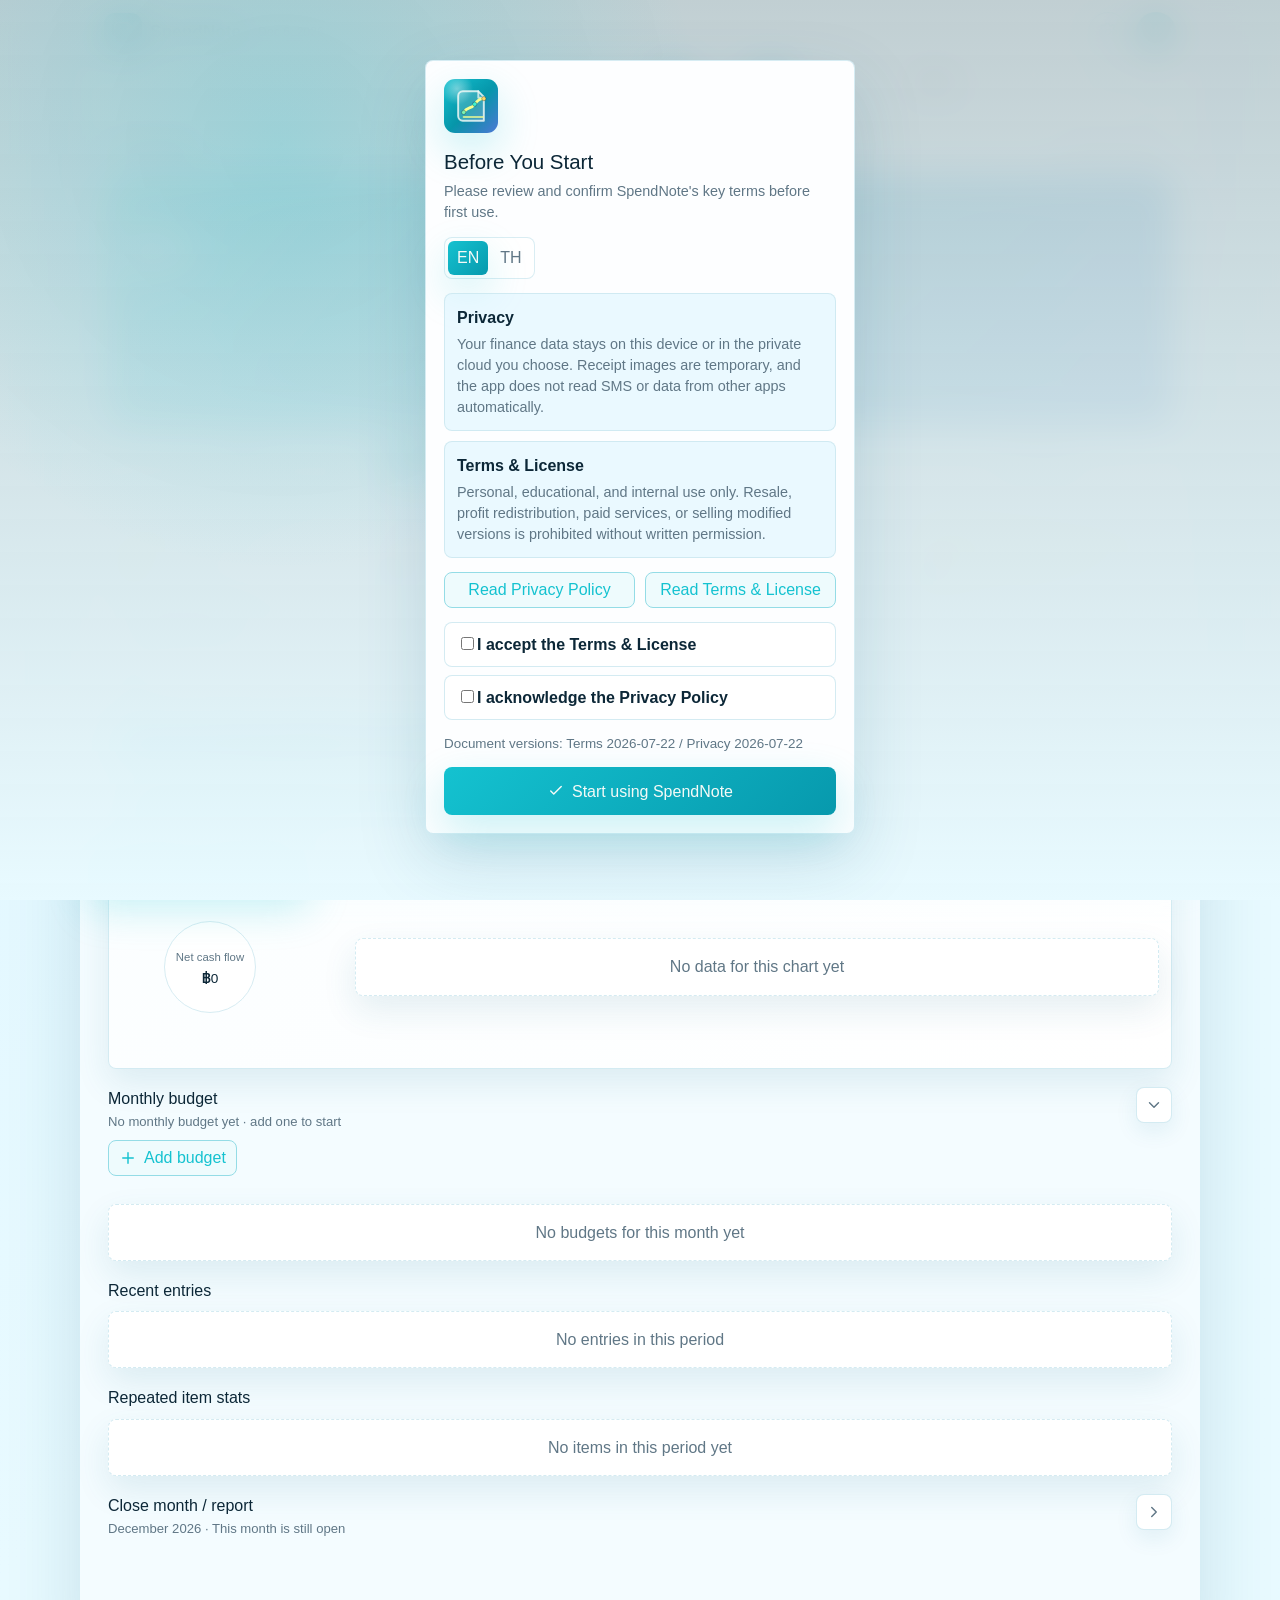
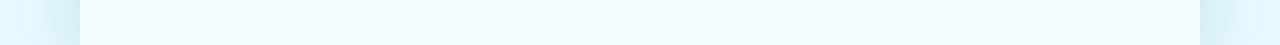
==== commit fccd9547: "Publish portfolio controls and savings overview" ====
--- a/index.html
+++ b/index.html
@@ -1 +1 @@
-<!doctype html><html lang="th" data-theme="light"><head><meta charset="utf-8"><meta name="viewport" content="width=device-width, initial-scale=1, maximum-scale=1, viewport-fit=cover"><meta name="theme-color" content="#08a9bc"><meta name="apple-mobile-web-app-title" content="SpendNote"><meta name="apple-mobile-web-app-capable" content="yes"><meta name="apple-mobile-web-app-status-bar-style" content="default"><title>SpendNote Web</title><link rel="icon" type="image/png" sizes="32x32" href="favicon-32.png"><link rel="icon" type="image/png" sizes="192x192" href="icon-192.png"><link rel="apple-touch-icon" sizes="180x180" href="apple-touch-icon.png"><link rel="manifest" href="manifest.webmanifest"><link rel="stylesheet" href="styles.css"></head><body><svg class="icon-sprite" aria-hidden="true"><symbol id="icon-plus" viewBox="0 0 24 24"><path d="M12 5v14M5 12h14"/></symbol><symbol id="icon-check" viewBox="0 0 24 24"><path d="m5 12 4 4L19 6"/></symbol><symbol id="icon-sun" viewBox="0 0 24 24"><circle cx="12" cy="12" r="4"/><path d="M12 2v2M12 20v2M4.93 4.93l1.41 1.41M17.66 17.66l1.41 1.41M2 12h2M20 12h2M4.93 19.07l1.41-1.41M17.66 6.34l1.41-1.41"/></symbol><symbol id="icon-moon" viewBox="0 0 24 24"><path d="M20 14.5A7.6 7.6 0 0 1 9.5 4a8 8 0 1 0 10.5 10.5Z"/></symbol><symbol id="icon-back" viewBox="0 0 24 24"><path d="M19 12H5M12 5l-7 7 7 7"/></symbol><symbol id="icon-x" viewBox="0 0 24 24"><path d="M6 6l12 12M18 6 6 18"/></symbol><symbol id="icon-trash" viewBox="0 0 24 24"><path d="M4 7h16M10 11v6M14 11v6M6 7l1 14h10l1-14M9 7V4h6v3"/></symbol><symbol id="icon-edit" viewBox="0 0 24 24"><path d="M4 20h4l11-11a2.8 2.8 0 0 0-4-4L4 16v4Z"/><path d="m13 6 5 5"/></symbol><symbol id="icon-wallet" viewBox="0 0 24 24"><path d="M4 7h15a2 2 0 0 1 2 2v9a2 2 0 0 1-2 2H4a2 2 0 0 1-2-2V6a2 2 0 0 1 2-2h13"/><path d="M16 13h5"/></symbol><symbol id="icon-income" viewBox="0 0 24 24"><path d="M12 4v16M7 15l5 5 5-5M5 7h14"/></symbol><symbol id="icon-expense" viewBox="0 0 24 24"><path d="M12 20V4M7 9l5-5 5 5M5 17h14"/></symbol><symbol id="icon-calendar" viewBox="0 0 24 24"><path d="M7 3v4M17 3v4M4 9h16M6 5h12a2 2 0 0 1 2 2v12a2 2 0 0 1-2 2H6a2 2 0 0 1-2-2V7a2 2 0 0 1 2-2Z"/></symbol><symbol id="icon-trend" viewBox="0 0 24 24"><path d="M4 17 10 11l4 4 6-8"/><path d="M15 7h5v5"/></symbol><symbol id="icon-food" viewBox="0 0 24 24"><path d="M7 3v8M4 3v5a3 3 0 0 0 6 0V3M7 11v10M16 3v18M16 3a4 4 0 0 1 4 4v4h-4"/></symbol><symbol id="icon-transport" viewBox="0 0 24 24"><path d="M5 6a7 7 0 0 1 14 0v9a3 3 0 0 1-3 3H8a3 3 0 0 1-3-3V6Z"/><path d="M8 18 6 21M16 18l2 3M7 10h10M8 14h.01M16 14h.01"/></symbol><symbol id="icon-home" viewBox="0 0 24 24"><path d="m3 11 9-8 9 8"/><path d="M5 10v10h14V10M10 20v-6h4v6"/></symbol><symbol id="icon-shopping" viewBox="0 0 24 24"><path d="M6 8h12l-1 12H7L6 8Z"/><path d="M9 8a3 3 0 0 1 6 0"/></symbol><symbol id="icon-health" viewBox="0 0 24 24"><path d="M9 3h6v6h6v6h-6v6H9v-6H3V9h6V3Z"/></symbol><symbol id="icon-fun" viewBox="0 0 24 24"><path d="M5 7h14v10H5V7Z"/><path d="M9 21h6M12 17v4M9 12h.01M15 12h.01"/></symbol><symbol id="icon-other" viewBox="0 0 24 24"><path d="M6 12h.01M12 12h.01M18 12h.01"/></symbol><symbol id="icon-money" viewBox="0 0 24 24"><path d="M4 7h16v10H4V7Z"/><path d="M8 12h.01M16 12h.01M12 9a3 3 0 1 1 0 6 3 3 0 0 1 0-6Z"/></symbol><symbol id="icon-work" viewBox="0 0 24 24"><path d="M4 6h16v11H4V6Z"/><path d="M2 20h20M9 6V4h6v2"/></symbol><symbol id="icon-gift" viewBox="0 0 24 24"><path d="M4 10h16v11H4V10ZM3 6h18v4H3V6ZM12 6v15"/><path d="M12 6c-4-5-7 0-3 0M12 6c4-5 7 0 3 0"/></symbol><symbol id="icon-fund" viewBox="0 0 24 24"><path d="M5 19V9M12 19V5M19 19v-7"/><path d="M4 19h16"/></symbol><symbol id="icon-stock" viewBox="0 0 24 24"><path d="M4 16 9 11l4 4 7-8"/><path d="M4 20h16"/></symbol><symbol id="icon-coin" viewBox="0 0 24 24"><path d="M12 3a9 9 0 1 0 0 18 9 9 0 0 0 0-18Z"/><path d="M9 9h4.5a2 2 0 0 1 0 4H9V7M9 13h5a2 2 0 0 1 0 4H9"/></symbol><symbol id="icon-gold" viewBox="0 0 24 24"><path d="M7 7h10l4 6-9 8-9-8 4-6Z"/><path d="m7 7 5 14 5-14M3 13h18"/></symbol><symbol id="icon-save" viewBox="0 0 24 24"><path d="M6 10a6 6 0 0 1 12 0v7a3 3 0 0 1-3 3H9a3 3 0 0 1-3-3v-7Z"/><path d="M9 10h6M9 14h.01M15 14h.01M12 4V2"/></symbol><symbol id="icon-shield" viewBox="0 0 24 24"><path d="M12 3 5 6v5c0 5 3 8 7 10 4-2 7-5 7-10V6l-7-3Z"/><path d="M9 12h6"/></symbol><symbol id="icon-car" viewBox="0 0 24 24"><path d="M5 12 7 7h10l2 5"/><path d="M4 12h16v6H4v-6ZM7 18v2M17 18v2M7 15h.01M17 15h.01"/></symbol><symbol id="icon-building" viewBox="0 0 24 24"><path d="M6 21V5h12v16M9 8h.01M12 8h.01M15 8h.01M9 12h.01M12 12h.01M15 12h.01M10 21v-5h4v5"/></symbol><symbol id="icon-plane" viewBox="0 0 24 24"><path d="M3 11 21 3l-8 18-3-7-7-3Z"/><path d="m10 14 4-4"/></symbol><symbol id="icon-chart" viewBox="0 0 24 24"><path d="M12 3a9 9 0 1 1-9 9h9V3Z"/><path d="M15 3.5A9 9 0 0 1 20.5 9H15V3.5Z"/></symbol><symbol id="icon-refresh" viewBox="0 0 24 24"><path d="M20 11a8 8 0 0 0-14.7-4M4 4v5h5"/><path d="M4 13a8 8 0 0 0 14.7 4M20 20v-5h-5"/></symbol><symbol id="icon-bell" viewBox="0 0 24 24"><path d="M6 9a6 6 0 0 1 12 0c0 7 3 6 3 8H3c0-2 3-1 3-8Z"/><path d="M10 20a2 2 0 0 0 4 0"/></symbol><symbol id="icon-mail" viewBox="0 0 24 24"><path d="M4 6h16v12H4V6Z"/><path d="m4 7 8 6 8-6"/></symbol><symbol id="icon-share" viewBox="0 0 24 24"><path d="M12 3v12"/><path d="m7 8 5-5 5 5"/><path d="M5 13v6h14v-6"/></symbol><symbol id="icon-settings" viewBox="0 0 24 24"><path d="M12 15.5a3.5 3.5 0 1 0 0-7 3.5 3.5 0 0 0 0 7Z"/><path d="M19.4 15a1.8 1.8 0 0 0 .36 1.98l.04.04a2.2 2.2 0 0 1-3.11 3.11l-.04-.04a1.8 1.8 0 0 0-1.98-.36 1.8 1.8 0 0 0-1.08 1.65V21.5a2.2 2.2 0 0 1-4.4 0v-.12a1.8 1.8 0 0 0-1.08-1.65 1.8 1.8 0 0 0-1.98.36l-.04.04a2.2 2.2 0 0 1-3.11-3.11l.04-.04A1.8 1.8 0 0 0 3.4 15a1.8 1.8 0 0 0-1.65-1.08H1.6a2.2 2.2 0 0 1 0-4.4h.15A1.8 1.8 0 0 0 3.4 8.44a1.8 1.8 0 0 0-.36-1.98l-.04-.04A2.2 2.2 0 0 1 6.11 3.3l.04.04a1.8 1.8 0 0 0 1.98.36A1.8 1.8 0 0 0 9.2 2.05V1.9a2.2 2.2 0 0 1 4.4 0v.15a1.8 1.8 0 0 0 1.08 1.65 1.8 1.8 0 0 0 1.98-.36l.04-.04a2.2 2.2 0 0 1 3.11 3.11l-.04.04a1.8 1.8 0 0 0-.36 1.98 1.8 1.8 0 0 0 1.65 1.08h.15a2.2 2.2 0 0 1 0 4.4h-.15A1.8 1.8 0 0 0 19.4 15Z"/></symbol><symbol id="icon-lock" viewBox="0 0 24 24"><path d="M7 11V8a5 5 0 0 1 10 0v3"/><path d="M6 11h12v10H6V11Z"/><path d="M12 15v2"/></symbol><symbol id="icon-user" viewBox="0 0 24 24"><path d="M12 12a4 4 0 1 0 0-8 4 4 0 0 0 0 8Z"/><path d="M4 21a8 8 0 0 1 16 0"/></symbol><symbol id="icon-globe" viewBox="0 0 24 24"><path d="M12 21a9 9 0 1 0 0-18 9 9 0 0 0 0 18Z"/><path d="M3 12h18M12 3c2.2 2.4 3.2 5.4 3.2 9S14.2 18.6 12 21M12 3C9.8 5.4 8.8 8.4 8.8 12S9.8 18.6 12 21"/></symbol><symbol id="icon-currency" viewBox="0 0 24 24"><path d="M12 3v18M17 7.5C15.8 6.5 14.1 6 12.3 6 9.9 6 8 7.1 8 9c0 4 9 2 9 6 0 1.9-1.9 3-4.3 3-2 0-3.8-.6-5-1.8"/></symbol><symbol id="icon-grid" viewBox="0 0 24 24"><path d="M4 4h6v6H4V4ZM14 4h6v6h-6V4ZM4 14h6v6H4v-6ZM14 14h6v6h-6v-6Z"/></symbol><symbol id="icon-camera" viewBox="0 0 24 24"><path d="M4 8h4l2-3h4l2 3h4v11H4V8Z"/><path d="M12 17a4 4 0 1 0 0-8 4 4 0 0 0 0 8Z"/></symbol><symbol id="icon-cloud" viewBox="0 0 24 24"><path d="M7 18h11a4 4 0 0 0 .4-8 6 6 0 0 0-11.5-1.7A5 5 0 0 0 7 18Z"/><path d="M12 12v7M9 16l3 3 3-3"/></symbol><symbol id="icon-message" viewBox="0 0 24 24"><path d="M4 5h16v11H8l-4 4V5Z"/><path d="M8 9h8M8 13h5"/></symbol><symbol id="icon-hand" viewBox="0 0 24 24"><path d="M8 12V5a1.5 1.5 0 0 1 3 0v6M11 11V4.5a1.5 1.5 0 0 1 3 0V11M14 11V6a1.5 1.5 0 0 1 3 0v7"/><path d="M8 12 6.5 10.5a1.7 1.7 0 0 0-2.4 2.4l5.2 5.4A7 7 0 0 0 14.4 21H15a5 5 0 0 0 5-5v-4"/></symbol><symbol id="icon-chevron" viewBox="0 0 24 24"><path d="m9 18 6-6-6-6"/></symbol><symbol id="icon-file" viewBox="0 0 24 24"><path d="M7 3h7l5 5v13H7V3Z"/><path d="M14 3v6h5M10 13h6M10 17h4"/></symbol></svg><div class="app-shell"><header class="topbar"><div class="brand-cluster"><p class="brand" aria-label="SpendNote"><span class="brand-mark" aria-hidden="true"><svg class="brand-logo" viewBox="0 0 48 48" focusable="false"><path class="brand-logo-page" d="M15 8h17l6 6v26H15a5 5 0 0 1-5-5V13a5 5 0 0 1 5-5Z"/><path class="brand-logo-fold" d="M32 8v7h6"/><path class="brand-logo-line" d="M16 31c4-7 8-3 12-9 3-4 5-6 10-6"/><path class="brand-logo-axis" d="M16 36h21"/><circle class="brand-logo-dot brand-logo-dot-one" cx="16" cy="31" r="2.3"/><circle class="brand-logo-dot brand-logo-dot-two" cx="28" cy="22" r="2.3"/><circle class="brand-logo-dot brand-logo-dot-three" cx="38" cy="16" r="2.3"/></svg></span><span class="brand-word">SpendNote</span></p><p class="today-label" id="todayLabel"></p></div><div class="topbar-actions"><button class="icon-action secondary-action" id="settingsButton" type="button" data-i18n-aria-label="settingsTitle" aria-label="ตั้งค่า"><svg class="icon"><use href="#icon-settings"></use></svg></button><button class="icon-action" id="quickAddButton" type="button" data-i18n-aria-label="quickAdd" aria-label="เพิ่มรายการ"><svg class="icon"><use href="#icon-plus"></use></svg></button></div><div class="dashboard-controls app-controls"><div class="mode-toggle theme-toggle" data-i18n-aria-label="themeMode" aria-label="โหมดสี"><button class="theme-icon-choice" type="button" data-theme-option="dark" aria-pressed="true"><svg class="icon"><use href="#icon-moon"></use></svg><span class="visually-hidden" data-i18n="darkMode">Dark</span></button><button class="theme-icon-choice" type="button" data-theme-option="light" aria-pressed="false"><svg class="icon"><use href="#icon-sun"></use></svg><span class="visually-hidden" data-i18n="lightMode">Light</span></button></div><div class="mode-toggle language-toggle" data-i18n-aria-label="languageMode" aria-label="ภาษา"><button type="button" data-language-option="th" aria-pressed="true">TH</button><button type="button" data-language-option="en" aria-pressed="false">EN</button></div><label class="base-currency-control" data-i18n-aria-label="baseCurrencyLabel" aria-label="สกุลเงินหลัก"><select id="baseCurrencySelect"><option value="THB">THB</option><option value="GBP">GBP</option><option value="USD">USD</option></select></label><button class="icon-action secondary-action dashboard-shortcut-action backup-shortcut-action" id="backupShortcutButton" type="button" data-i18n-aria-label="backupNow" aria-label="สำรองตอนนี้"><svg class="icon"><use href="#icon-cloud"></use></svg></button><button class="icon-action secondary-action dashboard-shortcut-action report-shortcut-action" id="reportShortcutButton" type="button" data-i18n-aria-label="monthlyReport" aria-label="ปิดเดือน / รายงาน"><svg class="icon"><use href="#icon-file"></use></svg></button></div></header><main class="main-content"><section class="screen is-active" id="screen-dashboard" aria-labelledby="dashboardTitle"><div class="screen-head"><div><h1 id="dashboardTitle" data-i18n="overview">ภาพรวม</h1></div><p class="period-range-badge" id="periodRange">เดือนนี้</p><div class="period-switch top-period-switch is-hidden" data-i18n-aria-label="summaryPeriod" aria-label="ช่วงเวลาสรุป" aria-hidden="true"><button type="button" data-period="week" aria-pressed="false" data-i18n="week">สัปดาห์</button><button type="button" data-period="month" aria-pressed="true" data-i18n="month">เดือน</button><button type="button" data-period="quarter" aria-pressed="false" data-i18n="threeMonths">3 เดือน</button><button type="button" data-period="all" aria-pressed="false" data-i18n="all">ทั้งหมด</button></div></div><div class="hero-balance hero-balance-combined"><div class="hero-balance-main-row"><span data-i18n="cashBalance">เงินสดคงเหลือ</span></div><strong id="balanceValue">฿0</strong><svg class="net-worth-sparkline" id="netWorthSparkline" viewBox="0 0 320 72" preserveAspectRatio="none" aria-hidden="true"><path class="net-worth-sparkline-shadow" id="netWorthSparklineShadow"></path><path class="net-worth-sparkline-line" id="netWorthSparklinePath"></path></svg><p class="hero-net-worth-line"><span data-i18n="netWorthTitle">มูลค่าทรัพย์สินสุทธิ</span><span>·</span><strong id="netWorthValue">฿0</strong></p><p class="hero-net-worth-sub" data-i18n="netWorthSub">เงินสดคงเหลือรวม + เงินออม + มูลค่าพอร์ตปัจจุบัน</p></div><div class="period-filter-block"><div class="period-switch hero-period-switch" data-i18n-aria-label="summaryPeriod" aria-label="ช่วงเวลาสรุป"><button type="button" data-period="week" aria-pressed="false" data-i18n="week">สัปดาห์</button><button type="button" data-period="month" aria-pressed="true" data-i18n="month">เดือน</button><button type="button" data-period="quarter" aria-pressed="false" data-i18n="threeMonths">3 เดือน</button><button type="button" data-period="all" aria-pressed="false" data-i18n="all">ทั้งหมด</button></div><p class="period-filter-hint" data-i18n="periodFilterHint">ช่วงเวลานี้ใช้กับการ์ดสรุป กราฟ และรายการด้านล่าง</p></div><div class="summary-grid"><button class="summary-card tone-income" type="button" data-summary-filter="income" aria-pressed="false"><div class="summary-label"><svg class="icon"><use href="#icon-income"></use></svg><span data-i18n="income">รายรับ</span></div><strong id="incomeValue">฿0</strong></button><button class="summary-card tone-expense" type="button" data-summary-filter="expense" aria-pressed="false"><div class="summary-label"><svg class="icon"><use href="#icon-expense"></use></svg><span data-i18n="expense">รายจ่าย</span></div><strong id="expenseValue">฿0</strong></button><button class="summary-card tone-investment" type="button" data-summary-filter="investment" aria-pressed="false"><div class="summary-label"><svg class="icon"><use href="#icon-trend"></use></svg><span data-i18n="netInvestment">ลงทุนสุทธิ</span></div><strong id="investmentValue">฿0</strong></button><button class="summary-card tone-saving" type="button" data-summary-filter="saving" aria-pressed="false"><div class="summary-label"><svg class="icon"><use href="#icon-save"></use></svg><span data-i18n="saving">ออม</span></div><strong id="savingValue">฿0</strong></button></div><details class="summary-metric-note"><summary><svg class="icon"><use href="#icon-chevron"></use></svg><span data-i18n="summaryMetricNoteTitle">อธิบายตัวเลข</span></summary><p data-i18n="netInvestmentNote">เงินสดคงเหลือคือเงินสดจริงสะสมถึงวันนี้ การขายสินทรัพย์เพิ่มเงินสดแต่ไม่รวมเป็นรายรับในหน้าแรก รายการขายจะแสดงในหมวดลงทุนเป็นเครื่องหมาย + ส่วนลงทุนสุทธิ = ซื้อ/ลงทุนเพิ่ม - ขายออก ในช่วงที่เลือก ไม่รวมกำไร ดอกเบี้ย หรือมูลค่าปัจจุบัน</p></details><section class="section-block" aria-labelledby="analyticsTitle"><div class="section-heading"><div class="section-title-stack"><h2 id="analyticsTitle" data-i18n="analyticsTitle">กราฟ</h2><p class="section-compact-status" id="analyticsSubtitle"></p></div></div><div class="analytics-switch" data-i18n-aria-label="analyticsMode" aria-label="โหมดกราฟ"><button type="button" data-analytics-mode="breakdown" aria-controls="breakdownAnalyticsPanel" aria-pressed="true" data-i18n="analyticsBreakdown">สัดส่วน</button><button type="button" data-analytics-mode="trend" aria-controls="trendAnalyticsPanel" aria-pressed="false" data-i18n="analyticsTrend">เทรน</button></div><div class="analytics-panel" id="breakdownAnalyticsPanel"><div class="chart-card" id="summaryChartCard"><div class="chart-controls" data-i18n-aria-label="chartMode" aria-label="โหมดกราฟ"><button type="button" data-chart-mode="allCategories" aria-pressed="true" data-i18n="chartAllCategories">ทุกหมวด</button><button type="button" data-chart-mode="savingCategories" aria-pressed="false" data-i18n="chartSavingCategories">หมวดออม</button><button type="button" data-chart-mode="expenseCategories" aria-pressed="false" data-i18n="chartExpenseCategories">หมวดรายจ่าย</button><button type="button" data-chart-mode="investmentCategories" aria-pressed="false" data-i18n="chartInvestmentCategories">หมวดลงทุน</button></div><div class="chart-layout"><svg class="donut-chart" id="donutChart" viewBox="0 0 180 180" role="img" data-i18n-aria-label="chartTitle" aria-label="ภาพรวมสัดส่วน"><g id="donutSlices"></g><circle class="donut-hole" cx="90" cy="90" r="46"></circle><text class="donut-center-label" id="donutCenterLabel" x="90" y="84" text-anchor="middle">รวม</text><text class="donut-center-value" id="donutCenterValue" x="90" y="106" text-anchor="middle">฿0</text></svg><div class="chart-legend" id="chartLegend"></div></div></div></div><div class="analytics-panel is-hidden" id="trendAnalyticsPanel"><div class="trend-card" id="trendCard"><div class="trend-controls" data-i18n-aria-label="trendMetric" aria-label="เลือกกราฟแนวโน้ม"><button type="button" data-trend-mode="netWorth" aria-pressed="true" data-i18n="trendNetWorth">มูลค่าสุทธิ</button><button type="button" data-trend-mode="income" aria-pressed="false" data-i18n="income">รายรับ</button><button type="button" data-trend-mode="expense" aria-pressed="false" data-i18n="expense">รายจ่าย</button><button type="button" data-trend-mode="saving" aria-pressed="false" data-i18n="saving">ออม</button><button type="button" data-trend-mode="investment" aria-pressed="false" data-i18n="netInvestment">ลงทุนสุทธิ</button><button type="button" data-trend-mode="portfolio" aria-pressed="false" data-i18n="trendPortfolio">พอร์ต</button></div><div class="trend-chart-frame"><svg class="trend-chart" id="trendChart" viewBox="0 0 360 170" preserveAspectRatio="none" role="img" aria-label="Trend chart"><path class="trend-grid-line" d="M18 42H342M18 88H342M18 134H342"></path><path class="trend-chart-area" id="trendChartArea"></path><path class="trend-chart-line" id="trendChartPath"></path><g id="trendChartDots"></g></svg><p class="trend-empty is-hidden" id="trendEmpty" data-i18n="trendNoData">ยังไม่มีข้อมูลพอสำหรับกราฟนี้</p></div><div class="trend-meta" id="trendMeta"></div></div></div></section><section class="section-block collapsible-section is-hidden" aria-labelledby="snapshotTitle" aria-hidden="true"><div class="section-heading collapsible-heading"><div class="section-title-stack"><h2 id="snapshotTitle" data-i18n="weeklyMonthlySummary">สรุปรายสัปดาห์ / รายเดือน</h2><p class="section-compact-status" id="snapshotSummaryText"></p></div><button class="icon-button section-toggle" id="snapshotToggleButton" type="button" aria-expanded="true" aria-controls="snapshotPanel"><svg class="icon"><use href="#icon-chevron"></use></svg></button></div><div class="collapsible-content" id="snapshotPanel"><div class="snapshot-grid" id="snapshotGrid"></div></div></section><section class="section-block collapsible-section" aria-labelledby="budgetTitle"><div class="section-heading collapsible-heading"><div class="section-title-stack"><h2 id="budgetTitle" data-i18n="budgetTitle">งบรายเดือน</h2><p class="section-compact-status" id="budgetSummaryText"></p></div><button class="icon-button section-toggle" id="budgetToggleButton" type="button" aria-expanded="false" aria-controls="budgetPanel"><svg class="icon"><use href="#icon-chevron"></use></svg></button></div><div class="collapsible-content" id="budgetPanel"><div class="planner-toolbar"><button class="mini-button" id="openBudgetFormButton" type="button"><svg class="icon"><use href="#icon-plus"></use></svg><span data-i18n="addBudget">เพิ่มงบ</span></button></div><form class="planner-form is-hidden" id="budgetForm"><label class="field compact-field"><span data-i18n="budgetCategory">หมวดรายจ่าย</span><select id="budgetCategorySelect"></select></label><label class="field compact-field"><span data-i18n="budgetLimit">วงเงิน</span><input id="budgetAmountInput" type="number" min="0" step="0.01" inputmode="decimal" data-i18n-placeholder="budgetPlaceholder" placeholder="เช่น 5000"></label><button class="mini-button" type="submit"><svg class="icon"><use href="#icon-plus"></use></svg><span id="budgetSubmitText" data-i18n="addBudget">เพิ่มงบ</span></button><button class="mini-button is-hidden" id="cancelBudgetEditButton" type="button"><svg class="icon"><use href="#icon-x"></use></svg><span id="budgetCancelText" data-i18n="cancel">ยกเลิก</span></button></form><p class="form-status planner-form-status" id="budgetFormStatus"></p><div class="planner-list" id="budgetList"></div></div></section><section class="section-block dashboard-breakdown-section is-hidden" aria-labelledby="breakdownTitle" aria-hidden="true"><div class="section-heading"><h2 id="breakdownTitle" data-i18n="expenseCategories">หมวดรายจ่าย</h2></div><div class="breakdown-list" id="breakdownList"></div></section><section class="section-block" aria-labelledby="recentTitle"><div class="section-heading"><h2 id="recentTitle" data-i18n="recentEntries">รายการล่าสุด</h2></div><div class="entry-list" id="entryList"></div></section><section class="section-block" aria-labelledby="itemStatsTitle"><div class="section-heading"><h2 id="itemStatsTitle" data-i18n="itemStatsTitle">สถิติรายการที่ซื้อซ้ำ</h2></div><div class="item-stats-list" id="itemStatsList"></div></section><section class="section-block collapsible-section" id="monthlyReportSection" aria-labelledby="monthlyReportTitle"><div class="section-heading collapsible-heading"><div class="section-title-stack"><h2 id="monthlyReportTitle" data-i18n="monthlyReport">ปิดเดือน / รายงาน</h2><p class="section-compact-status" id="monthlyReportSummaryText"></p></div><button class="icon-button section-toggle" id="monthlyReportToggleButton" type="button" aria-expanded="false" aria-controls="monthlyReportPanel"><svg class="icon"><use href="#icon-chevron"></use></svg></button></div><div class="report-panel-group collapsible-content" id="monthlyReportPanel"><div class="report-panel"><label class="field"><span data-i18n="closeMonthLabel">เดือนที่ปิดสรุป</span><input id="closeMonthInput" type="month" lang="en-US"></label><label class="switch-row"><input id="monthClosedCheckbox" type="checkbox"><span data-i18n="monthClosed">บันทึกเดือนนี้เรียบร้อยแล้ว</span></label><p class="report-status" id="monthClosedStatus"></p></div><div class="report-panel"><div class="settings-split"><label class="field"><span data-i18n="reportPeriodType">ประเภทรายงาน</span><select id="reportPeriodTypeSelect"><option value="month" data-i18n="reportPeriodMonthly">รายเดือน</option><option value="year" data-i18n="reportPeriodYearly">รายปี</option></select></label><label class="field" id="reportMonthField"><span data-i18n="reportMonthLabel">เดือนของรายงาน</span><input id="reportMonthInput" type="month" lang="en-US"></label><label class="field is-hidden" id="reportYearField"><span data-i18n="reportYearLabel">ปีของรายงาน</span><input id="reportYearInput" type="number" min="2000" max="2100" step="1" inputmode="numeric"></label></div><p class="report-status" id="reportRangeStatus"></p><div class="report-actions"><button class="mini-button" id="saveReportButton" type="button"><svg class="icon"><use href="#icon-check"></use></svg><span data-i18n="saveReportFile">บันทึก PDF</span></button><button class="mini-button" id="exportCsvButton" type="button"><svg class="icon"><use href="#icon-file"></use></svg><span data-i18n="exportCsvFile">Export CSV</span></button><button class="mini-button" id="shareReportButton" type="button"><svg class="icon"><use href="#icon-share"></use></svg><span data-i18n="shareReport">แชร์รายงาน</span></button></div></div></div></section></section><section class="screen" id="screen-summary-detail" aria-labelledby="summaryDetailTitle"><div class="screen-head detail-head"><button class="back-button" id="summaryDetailBackButton" type="button"><svg class="icon"><use href="#icon-back"></use></svg><span data-i18n="backToSummary">กลับ</span></button><div><h1 id="summaryDetailTitle">รายรับ</h1><p id="summaryDetailPeriod">เดือนนี้</p></div></div><article class="summary-detail-card tone-income" id="summaryDetailCard"><div class="summary-label"><svg class="icon"><use id="summaryDetailIconUse" href="#icon-income"></use></svg><span id="summaryDetailLabel">รายรับ</span></div><strong id="summaryDetailTotal">฿0</strong><p id="summaryDetailCount">0 รายการ</p></article><section class="expense-review-panel is-hidden" id="expenseReviewPanel" aria-labelledby="expenseReviewTitle"><div class="expense-review-head"><div><h2 id="expenseReviewTitle" data-i18n="expenseReviewTitle">Expense review</h2><p id="expenseReviewSub" data-i18n="expenseReviewSub">Mark expenses you may want to reduce and include them in reports if needed.</p></div><div class="expense-review-actions"><button class="mini-button expense-review-open-button" id="expenseReviewOpenButton" type="button"><svg class="icon"><use href="#icon-check"></use></svg><span data-i18n="expenseReviewAction">Choose reducible expenses</span></button><button class="mini-button expense-review-exit-button is-hidden" id="expenseReviewExitButton" type="button"><svg class="icon"><use href="#icon-back"></use></svg><span data-i18n="backToExpenseDetail">Back to expenses</span></button></div></div><p class="expense-review-status" id="expenseReviewStatus" data-i18n="expenseReviewStatusEmpty">Not selected yet</p><label class="expense-review-report-toggle is-hidden" id="expenseReviewReportLabel"><input id="expenseReviewReportToggle" type="checkbox"><span data-i18n="expenseReviewReportToggle">Show in report</span></label><strong id="expenseReviewSummary">0 entries</strong></section><label class="field summary-detail-range"><span data-i18n="summaryDetailRangeLabel">Detail range</span><select id="summaryDetailRangeSelect"></select></label><label class="field summary-detail-filter"><span data-i18n="summaryDetailSearchLabel">ค้นหาชื่อรายการ</span><input id="summaryDetailSearchInput" type="search" autocomplete="off" data-i18n-placeholder="summaryDetailSearchPlaceholder" placeholder="เช่น ปากกา"></label><section class="section-block" aria-labelledby="summaryDetailListTitle"><div class="section-heading"><h2 id="summaryDetailListTitle" data-i18n="summaryDetailEntries">รายการ</h2></div><div class="entry-list" id="summaryDetailList"></div></section></section><section class="screen" id="screen-settings" aria-labelledby="settingsTitle"><div class="screen-head detail-head"><button class="back-button" id="settingsBackButton" type="button"><svg class="icon"><use href="#icon-back"></use></svg><span data-i18n="backToSummary">กลับ</span></button><div><h1 id="settingsTitle" data-i18n="settingsTitle">ตั้งค่า</h1><p data-i18n="settingsSub">ภาษา สกุลเงิน บัญชี และความเป็นส่วนตัว</p></div></div><section class="section-block collapsible-section" aria-labelledby="profileSettingsTitle"><div class="section-heading settings-menu-heading collapsible-heading"><span class="settings-title-wrap"><span class="settings-section-icon tone-profile"><svg class="icon"><use href="#icon-user"></use></svg></span><h2 id="profileSettingsTitle" data-i18n="profileSettingsTitle">ผู้ใช้งานปัจจุบัน</h2></span><span class="plan-pill subtle-pill" id="profileSummaryBadge">SpendNote</span><button class="icon-button section-toggle settings-section-toggle" data-settings-toggle="settingsProfile" type="button" aria-expanded="false" aria-controls="profileSettingsPanel"><svg class="icon"><use href="#icon-chevron"></use></svg></button></div><div class="settings-panel profile-panel collapsible-content" id="profileSettingsPanel" data-settings-panel="settingsProfile"><div class="profile-preview"><span class="profile-avatar" id="profileInitials">SN</span><span><strong id="profileDisplayName">SpendNote</strong><em data-i18n="profileLocalOnly">แสดงในเครื่องนี้เท่านั้น ไม่ใช่บัญชีออนไลน์</em></span></div><form class="inline-form" id="profileForm"><label class="field"><span data-i18n="profileNameLabel">ชื่อที่แสดง</span><input id="profileNameInput" type="text" autocomplete="off" maxlength="32" data-i18n-placeholder="profileNamePlaceholder" placeholder="เช่น Pam"></label><button class="mini-button" type="submit"><svg class="icon"><use href="#icon-check"></use></svg><span data-i18n="saveProfile">บันทึกชื่อ</span></button></form><p class="form-status" id="profileStatus"></p></div></section><section class="section-block collapsible-section" aria-labelledby="accountSettingsTitle"><div class="section-heading settings-menu-heading collapsible-heading"><span class="settings-title-wrap"><span class="settings-section-icon tone-account"><svg class="icon"><use href="#icon-wallet"></use></svg></span><h2 id="accountSettingsTitle" data-i18n="accountSettingsTitle">บัญชี</h2></span><button class="icon-button section-toggle settings-section-toggle" data-settings-toggle="settingsAccount" type="button" aria-expanded="false" aria-controls="accountSettingsPanel"><svg class="icon"><use href="#icon-chevron"></use></svg></button></div><div class="settings-panel collapsible-content" id="accountSettingsPanel" data-settings-panel="settingsAccount"><form class="inline-form" id="walletForm"><label class="field"><span data-i18n="newWalletName">ชื่อบัญชี</span><input id="walletNameInput" type="text" autocomplete="off" data-i18n-placeholder="walletPlaceholder" placeholder="เช่น บัญชีหลัก"></label><button class="mini-button" type="submit"><svg class="icon"><use href="#icon-plus"></use></svg><span data-i18n="addWallet">เพิ่มบัญชี</span></button></form><div class="settings-list" id="walletList"></div><p class="form-status" data-i18n="walletNote">เพิ่มบัญชีแยกสำหรับเงินสด ธนาคาร บัตร และพอร์ตได้ตามการใช้งาน</p></div></section><section class="section-block collapsible-section" aria-labelledby="languageSettingsTitle"><div class="section-heading settings-menu-heading collapsible-heading"><span class="settings-title-wrap"><span class="settings-section-icon tone-display"><svg class="icon"><use href="#icon-globe"></use></svg></span><h2 id="languageSettingsTitle" data-i18n="languageSettingsTitle">ภาษา</h2></span><button class="icon-button section-toggle settings-section-toggle" data-settings-toggle="settingsLanguage" type="button" aria-expanded="false" aria-controls="languageSettingsPanel"><svg class="icon"><use href="#icon-chevron"></use></svg></button></div><div class="settings-panel settings-split collapsible-content" id="languageSettingsPanel" data-settings-panel="settingsLanguage"><label class="field"><span data-i18n="languageSlotOne">ภาษาปุ่มสลับ 1</span><select id="settingsLanguageSlotOne"></select></label><label class="field"><span data-i18n="languageSlotTwo">ภาษาปุ่มสลับ 2</span><select id="settingsLanguageSlotTwo"></select></label><p class="form-status settings-wide" id="languageSlotPreview"></p></div></section><section class="section-block collapsible-section" aria-labelledby="currencySettingsTitle"><div class="section-heading settings-menu-heading collapsible-heading"><span class="settings-title-wrap"><span class="settings-section-icon tone-currency"><svg class="icon"><use href="#icon-currency"></use></svg></span><h2 id="currencySettingsTitle" data-i18n="currencySettingsTitle">สกุลเงิน</h2></span><button class="icon-button section-toggle settings-section-toggle" data-settings-toggle="settingsCurrency" type="button" aria-expanded="false" aria-controls="currencySettingsPanel"><svg class="icon"><use href="#icon-chevron"></use></svg></button></div><div class="settings-panel collapsible-content" id="currencySettingsPanel" data-settings-panel="settingsCurrency"><label class="field"><span data-i18n="baseCurrencyLabel">สกุลเงินหลัก</span><select id="settingsBaseCurrencySelect"></select></label><div class="currency-picker-list" id="settingsCurrencyList"></div><p class="form-status" id="currencySettingsStatus"></p></div></section><section class="section-block collapsible-section" aria-labelledby="homeShortcutsTitle"><div class="section-heading settings-menu-heading collapsible-heading"><span class="settings-title-wrap"><span class="settings-section-icon tone-display"><svg class="icon"><use href="#icon-settings"></use></svg></span><h2 id="homeShortcutsTitle" data-i18n="homeShortcutsTitle">ปุ่มลัดหน้าแรก</h2></span><button class="icon-button section-toggle settings-section-toggle" data-settings-toggle="settingsHomeShortcuts" type="button" aria-expanded="false" aria-controls="homeShortcutsPanel"><svg class="icon"><use href="#icon-chevron"></use></svg></button></div><div class="settings-panel collapsible-content" id="homeShortcutsPanel" data-settings-panel="settingsHomeShortcuts"><p class="form-status" data-i18n="homeShortcutsSub">เลือกปุ่มที่จะแสดงในแถบด้านบนหน้าจอ</p><div class="settings-split"><label class="switch-row"><input id="showQuickAddShortcutToggle" type="checkbox"><span data-i18n="showQuickAddShortcut">ปุ่มเพิ่มรายการ</span></label><label class="switch-row"><input id="showBackupShortcutToggle" type="checkbox"><span data-i18n="showBackupShortcut">ปุ่มสำรองข้อมูล</span></label><label class="switch-row"><input id="showCloseMonthShortcutToggle" type="checkbox"><span data-i18n="showCloseMonthShortcut">ปุ่มปิดเดือน/รายงาน</span></label><label class="switch-row"><input id="showBaseCurrencyShortcutToggle" type="checkbox"><span data-i18n="showBaseCurrencyShortcut">สกุลเงินหลัก</span></label><label class="switch-row"><input id="showLanguageShortcutToggle" type="checkbox"><span data-i18n="showLanguageShortcut">ปุ่มสลับภาษา</span></label><label class="switch-row"><input id="showThemeShortcutToggle" type="checkbox"><span data-i18n="showThemeShortcut">ปุ่มสลับโหมดสี</span></label></div></div></section><section class="section-block collapsible-section" aria-labelledby="dataToolsTitle"><div class="section-heading settings-menu-heading collapsible-heading"><span class="settings-title-wrap"><span class="settings-section-icon tone-receipt"><svg class="icon"><use href="#icon-camera"></use></svg></span><h2 id="dataToolsTitle" data-i18n="dataToolsTitle">นำเข้าและใบเสร็จ</h2></span><button class="icon-button section-toggle settings-section-toggle" data-settings-toggle="settingsDataTools" type="button" aria-expanded="false" aria-controls="dataToolsPanel"><svg class="icon"><use href="#icon-chevron"></use></svg></button></div><div class="settings-panel collapsible-content" id="dataToolsPanel" data-settings-panel="settingsDataTools"><div class="tool-grid"><button class="tool-card" id="manualEntryToolButton" type="button"><svg class="icon"><use href="#icon-plus"></use></svg><span><strong data-i18n="manualEntryTool">กรอกเอง</strong><em data-i18n="manualEntryToolSub">เพิ่มรายการด้วยตัวเองในหน้าเพิ่ม</em></span></button><button class="tool-card" id="quickItemToolButton" type="button"><svg class="icon"><use href="#icon-check"></use></svg><span><strong data-i18n="quickItemTool">รายการใช้บ่อย</strong><em data-i18n="quickItemToolSub">เลือกจากรายการที่คุณสร้างไว้</em></span></button><label class="tool-card"><input id="importFileInput" type="file" accept=".csv,.xlsx,.xls,.json" hidden><svg class="icon"><use href="#icon-share"></use></svg><span><strong data-i18n="importFileTool">นำเข้าไฟล์</strong><em data-i18n="importFileToolSub">เฉพาะไฟล์ที่คุณเลือกเอง</em></span></label><button class="tool-card" id="receiptOcrButton" type="button"><svg class="icon"><use href="#icon-chart"></use></svg><span><strong data-i18n="receiptOcrTool">สแกนใบเสร็จ</strong><em data-i18n="receiptOcrToolSub">ถ่ายรูปหรือเลือกรูปใบเสร็จเอง</em></span></button></div><p class="form-status" id="dataToolStatus"></p></div></section><section class="section-block collapsible-section" aria-labelledby="guideSettingsTitle"><div class="section-heading settings-menu-heading collapsible-heading"><span class="settings-title-wrap"><span class="settings-section-icon tone-support"><svg class="icon"><use href="#icon-file"></use></svg></span><h2 id="guideSettingsTitle" data-i18n="guideSettingsTitle">คู่มือการใช้งาน</h2></span><button class="icon-button section-toggle settings-section-toggle" data-settings-toggle="settingsGuide" type="button" aria-expanded="false" aria-controls="guideSettingsPanel"><svg class="icon"><use href="#icon-chevron"></use></svg></button></div><div class="settings-panel collapsible-content" id="guideSettingsPanel" data-settings-panel="settingsGuide"><div class="guide-list" id="settingsGuideList"></div></div></section><section class="section-block collapsible-section" aria-labelledby="appLockTitle"><div class="section-heading settings-menu-heading collapsible-heading"><span class="settings-title-wrap"><span class="settings-section-icon tone-lock"><svg class="icon"><use href="#icon-lock"></use></svg></span><h2 id="appLockTitle" data-i18n="appLockTitle">รหัสเข้าแอพ</h2></span><span class="plan-pill subtle-pill" id="passcodeStatusBadge"></span><button class="icon-button section-toggle settings-section-toggle" data-settings-toggle="settingsPasscode" type="button" aria-expanded="false" aria-controls="appLockPanel"><svg class="icon"><use href="#icon-chevron"></use></svg></button></div><div class="settings-panel collapsible-content" id="appLockPanel" data-settings-panel="settingsPasscode"><label class="switch-row"><input id="passcodeEnabled" type="checkbox"><span data-i18n="enablePasscode">ใช้รหัสตอนเปิดแอพ</span></label><label class="field"><span data-i18n="passcodeLockDelayLabel">Lock after leaving app</span><select id="passcodeLockDelaySelect"><option value="0" data-i18n="lockDelayImmediate">Immediately</option><option value="1" data-i18n="lockDelayOneMinute">After 1 minute</option><option value="5" data-i18n="lockDelayFiveMinutes">After 5 minutes</option><option value="15" data-i18n="lockDelayFifteenMinutes">After 15 minutes</option><option value="30" data-i18n="lockDelayThirtyMinutes">After 30 minutes</option></select></label><p class="form-status" data-i18n="passcodeLockDelayNote">Recommended: 5 minutes, so camera and file picker trips do not lock immediately.</p><div class="settings-subgroup"><span class="field-label" data-i18n="biometricModeLabel">สแกนหน้า/นิ้ว</span><label class="switch-row"><input id="biometricUnlockEnabled" type="checkbox"><span data-i18n="biometricUnlockSetting">ใช้สแกนเพื่อปลดล็อกแอพ</span></label><label class="switch-row"><input id="biometricResetEnabled" type="checkbox"><span data-i18n="biometricResetSetting">ใช้สแกนเมื่อลืมรหัส</span></label><p class="form-status" data-i18n="biometricSettingNote">ต้องเปิดรหัสแอพก่อน และต้องตั้งค่านี้ไว้ก่อนวันที่ลืมรหัส</p></div><form class="form-stack passcode-form" id="passcodeForm"><label class="field" id="currentPasscodeField"><span data-i18n="currentPasscode">รหัสเดิม</span><input id="currentPasscodeInput" type="password" inputmode="numeric" maxlength="6" autocomplete="current-password" placeholder="••••"></label><button class="mini-button passcode-biometric-button is-hidden" id="confirmPasscodeBiometricButton" type="button"><svg class="icon"><use href="#icon-shield"></use></svg><span data-i18n="confirmPasscodeWithBiometric">ยืนยันด้วยการสแกน</span></button><div class="two-column"><label class="field"><span data-i18n="newPasscode">รหัสใหม่</span><input id="newPasscodeInput" type="password" inputmode="numeric" maxlength="6" autocomplete="new-password" data-i18n-placeholder="passcodeHint" placeholder="ใช้ตัวเลข 4-6 หลัก"></label><label class="field"><span data-i18n="confirmPasscode">ยืนยันรหัสใหม่</span><input id="confirmPasscodeInput" type="password" inputmode="numeric" maxlength="6" autocomplete="new-password" data-i18n-placeholder="passcodeHint" placeholder="ใช้ตัวเลข 4-6 หลัก"></label></div><div class="report-actions"><button class="primary-button" id="savePasscodeButton" type="submit"><svg class="icon"><use href="#icon-lock"></use></svg><span data-i18n="savePasscode">บันทึกรหัส</span></button><button class="mini-button" id="lockNowButton" type="button"><svg class="icon"><use href="#icon-lock"></use></svg><span data-i18n="lockNow">ล็อกตอนนี้</span></button></div><p class="form-status" id="passcodeFormStatus"></p></form></div></section><section class="section-block collapsible-section" aria-labelledby="recurringReminderDefaultsTitle"><div class="section-heading settings-menu-heading collapsible-heading"><span class="settings-title-wrap"><span class="settings-section-icon tone-recurring"><svg class="icon"><use href="#icon-bell"></use></svg></span><h2 id="recurringReminderDefaultsTitle" data-i18n="recurringReminderDefaultsTitle">ค่าเริ่มต้นเตือนรายการประจำ</h2></span><button class="icon-button section-toggle settings-section-toggle" data-settings-toggle="settingsReminderDefaults" type="button" aria-expanded="false" aria-controls="reminderDefaultsPanel"><svg class="icon"><use href="#icon-chevron"></use></svg></button></div><div class="settings-panel collapsible-content" id="reminderDefaultsPanel" data-settings-panel="settingsReminderDefaults"><div class="settings-split"><label class="field"><span data-i18n="reminderDefaultTime">เวลาเตือน</span><input id="reminderDefaultTimeInput" type="time"></label><label class="field"><span data-i18n="reminderDefaultLead">เตือนล่วงหน้า</span><select id="reminderDefaultLeadSelect"><option value="0" data-i18n="reminderLeadSameDay">วันเดียวกัน</option><option value="1" data-i18n="reminderLeadOneDay">ล่วงหน้า 1 วัน</option><option value="2" data-i18n="reminderLeadTwoDays">ล่วงหน้า 2 วัน</option><option value="3" data-i18n="reminderLeadThreeDays">ล่วงหน้า 3 วัน</option><option value="7" data-i18n="reminderLeadOneWeek">ล่วงหน้า 1 สัปดาห์</option></select></label></div><p class="form-status" id="reminderDefaultStatus"></p></div></section><section class="section-block collapsible-section" aria-labelledby="privacySourcesTitle"><div class="section-heading settings-menu-heading collapsible-heading"><span class="settings-title-wrap"><span class="settings-section-icon tone-privacy"><svg class="icon"><use href="#icon-hand"></use></svg></span><h2 id="privacySourcesTitle" data-i18n="privacySourcesTitle">ข้อมูลที่แอพรับได้</h2></span><button class="icon-button section-toggle settings-section-toggle" data-settings-toggle="settingsPrivacySources" type="button" aria-expanded="false" aria-controls="privacySourcesPanel"><svg class="icon"><use href="#icon-chevron"></use></svg></button></div><div class="settings-panel collapsible-content" id="privacySourcesPanel" data-settings-panel="settingsPrivacySources"><div class="privacy-source-list"><span data-i18n="sourceManualEntry">กรอกเองในแอพ</span><span data-i18n="sourceQuickItem">รายการใช้บ่อยที่ผู้ใช้งานสร้างเอง</span><span data-i18n="sourceImportFile">นำเข้าไฟล์ที่ผู้ใช้งานเลือกเอง</span><span data-i18n="sourceReceiptOcr">สแกนใบเสร็จบนเครื่องเท่านั้น</span></div><p class="form-status" data-i18n="privacySourcesNote">รับเฉพาะข้อมูลที่คุณกดเพิ่มเอง ไม่มีการอ่านข้อความ SMS, แจ้งเตือนธนาคาร หรือดึงข้อมูลจากแอพอื่นอัตโนมัติ</p></div></section><section class="section-block collapsible-section" aria-labelledby="dataRetentionTitle"><div class="section-heading settings-menu-heading collapsible-heading"><span class="settings-title-wrap"><span class="settings-section-icon tone-storage"><svg class="icon"><use href="#icon-file"></use></svg></span><h2 id="dataRetentionTitle" data-i18n="dataRetentionTitle">การเก็บรายละเอียดข้อมูล</h2></span><button class="icon-button section-toggle settings-section-toggle" data-settings-toggle="settingsRetention" type="button" aria-expanded="false" aria-controls="dataRetentionPanel"><svg class="icon"><use href="#icon-chevron"></use></svg></button></div><div class="settings-panel collapsible-content" id="dataRetentionPanel" data-settings-panel="settingsRetention"><div class="settings-split"><label class="field"><span data-i18n="dataRetentionMode">วิธีเก็บรายละเอียด</span><select id="retentionModeSelect"><option value="auto" data-i18n="retentionAuto">เก็บรายละเอียดช่วงล่าสุด แล้วสรุปเดือนเก่าอัตโนมัติ</option><option value="manual" data-i18n="retentionManual">เก็บละเอียดไว้จนกว่าจะกดย่อเป็นสรุปเอง</option></select></label><label class="field"><span data-i18n="archiveMonthLabel">เดือนที่ต้องการย่อเป็นสรุป</span><input id="archiveMonthInput" type="month" lang="en-US"></label></div><div class="report-actions"><button class="mini-button" id="archiveMonthButton" type="button"><svg class="icon"><use href="#icon-file"></use></svg><span data-i18n="archiveSelectedMonth">ย่อเดือนนี้เป็นสรุป</span></button><button class="mini-button" id="archiveOldButton" type="button"><svg class="icon"><use href="#icon-shield"></use></svg><span data-i18n="archiveOldNow">ย่อเดือนเก่าเป็นสรุป</span></button></div><p class="form-status" id="retentionStatus"></p><p class="form-status" data-i18n="archiveRetainedInvestmentNote">รายการลงทุนจะไม่ถูกย่อ เพราะต้องใช้คำนวณพอร์ต</p><button class="settings-action-row danger-row" id="deleteDataButton" type="button"><span class="settings-action-icon tone-danger"><svg class="icon"><use href="#icon-trash"></use></svg></span><span><strong data-i18n="deleteAllData">ลบข้อมูลทั้งหมด</strong><em data-i18n="deleteDataSub">ลบรายการ งบ หมวด พอร์ต และข้อมูลที่บันทึกไว้ในเครื่องนี้</em></span><svg class="icon row-chevron"><use href="#icon-chevron"></use></svg></button></div></section><section class="section-block collapsible-section" aria-labelledby="legalSectionTitle"><div class="section-heading settings-menu-heading collapsible-heading"><span class="settings-title-wrap"><span class="settings-section-icon tone-legal"><svg class="icon"><use href="#icon-shield"></use></svg></span><h2 id="legalSectionTitle" data-i18n="legalSectionTitle">ความเป็นส่วนตัวและข้อกำหนด</h2></span><button class="icon-button section-toggle settings-section-toggle" data-settings-toggle="settingsLegal" type="button" aria-expanded="false" aria-controls="legalSettingsPanel"><svg class="icon"><use href="#icon-chevron"></use></svg></button></div><div class="settings-panel settings-action-list collapsible-content" id="legalSettingsPanel" data-settings-panel="settingsLegal"><button class="settings-action-row" type="button" data-open-legal="privacy"><span class="settings-action-icon tone-privacy"><svg class="icon"><use href="#icon-shield"></use></svg></span><span><strong data-i18n="privacyPolicy">นโยบายความเป็นส่วนตัว</strong></span><svg class="icon row-chevron"><use href="#icon-chevron"></use></svg></button><button class="settings-action-row" type="button" data-open-legal="terms"><span class="settings-action-icon tone-legal"><svg class="icon"><use href="#icon-file"></use></svg></span><span><strong data-i18n="termsOfUse">ข้อกำหนดและสิทธิ์การใช้งาน</strong></span><svg class="icon row-chevron"><use href="#icon-chevron"></use></svg></button><button class="settings-action-row" type="button" data-open-legal="licenses"><span class="settings-action-icon tone-info"><svg class="icon"><use href="#icon-file"></use></svg></span><span><strong data-i18n="openSourceLicenses">ใบอนุญาตโอเพนซอร์ส</strong></span><svg class="icon row-chevron"><use href="#icon-chevron"></use></svg></button><p class="license-summary" data-i18n="licenseSummary">อนุญาตให้ใช้ฟรีสำหรับการใช้งานส่วนบุคคล การศึกษา และการใช้งานภายในธุรกิจของตนเองเท่านั้น ห้ามขายต่อ แจกจ่ายเพื่อแสวงหากำไร ให้บริการเชิงพาณิชย์ หรือนำเวอร์ชันดัดแปลงไปจำหน่ายโดยไม่ได้รับอนุญาตเป็นลายลักษณ์อักษร</p></div></section><section class="section-block collapsible-section" aria-labelledby="cloudBackupTitle"><div class="section-heading settings-menu-heading collapsible-heading"><span class="settings-title-wrap"><span class="settings-section-icon tone-backup"><svg class="icon"><use href="#icon-cloud"></use></svg></span><h2 id="cloudBackupTitle" data-i18n="cloudBackupTitle">สำรองข้อมูล</h2></span><button class="icon-button section-toggle settings-section-toggle" data-settings-toggle="settingsCloud" type="button" aria-expanded="false" aria-controls="cloudBackupPanel"><svg class="icon"><use href="#icon-chevron"></use></svg></button></div><div class="settings-panel collapsible-content" id="cloudBackupPanel" data-settings-panel="settingsCloud"><div class="settings-split"><label class="field"><span data-i18n="cloudProvider">ที่เก็บข้อมูลสำรอง</span><select id="cloudProviderSelect"><option value="none" data-i18n="cloudNone">ยังไม่เชื่อมต่อ</option><option value="icloud" data-i18n="cloudIcloud">iCloud Drive</option><option value="google_drive" data-i18n="cloudGoogleDrive">Google Drive</option><option value="local_file" data-i18n="cloudLocalFile">ไฟล์สำรองในเครื่อง</option></select></label><label class="field"><span data-i18n="backupMode">วิธีสำรองข้อมูล</span><select id="cloudBackupModeSelect"><option value="manual" data-i18n="backupManual">กดสำรองเอง</option><option value="scheduled" data-i18n="backupScheduled">ตั้งเตือนให้สำรองข้อมูล</option></select></label><label class="field settings-wide" id="cloudScheduleField"><span data-i18n="backupSchedule">รอบเตือน</span><select id="cloudScheduleSelect"><option value="weekly" data-i18n="scheduleWeekly">ทุกสัปดาห์</option><option value="monthly" data-i18n="scheduleMonthly">ทุกเดือน</option><option value="quarterly" data-i18n="scheduleQuarterly">ทุก 3 เดือน</option></select></label></div><div class="report-actions"><button class="mini-button" id="connectCloudButton" type="button"><svg class="icon"><use href="#icon-lock"></use></svg><span data-i18n="connectCloud">เชื่อมต่อ Cloud</span></button><button class="primary-button" id="backupNowButton" type="button"><svg class="icon"><use href="#icon-share"></use></svg><span data-i18n="backupNow">สำรองตอนนี้</span></button><button class="mini-button" id="restoreBackupButton" type="button"><svg class="icon"><use href="#icon-file"></use></svg><span data-i18n="restoreBackup">กู้คืนจากไฟล์</span></button><input id="backupFileInput" type="file" accept="application/json,.json" hidden></div><p class="form-status" id="cloudStatusText"></p><p class="form-status" id="cloudLastBackupText"></p></div></section><p class="settings-credit"><span data-i18n="developerCredit">พัฒนาโดย maqmoq</span><span class="app-version" id="appVersionText">SpendNote v1.0.0</span></p></section><section class="screen" id="screen-legal" aria-labelledby="legalTitle"><div class="screen-head detail-head"><button class="back-button" id="legalBackButton" type="button"><svg class="icon"><use href="#icon-back"></use></svg><span data-i18n="backToSummary">กลับ</span></button><div><h1 id="legalTitle">นโยบายความเป็นส่วนตัว</h1><p id="legalSubtitle">SpendNote เก็บข้อมูลในเครื่องเป็นหลัก</p></div></div><article class="legal-card"><p class="legal-effective" id="legalEffectiveDate"></p><div class="legal-body" id="legalBody"></div></article></section><section class="screen" id="screen-receipt" aria-labelledby="receiptPageTitle"><div class="screen-head"><button class="mini-button" id="receiptBackButton" type="button"><svg class="icon"><use href="#icon-chevron"></use></svg><span data-i18n="back">กลับ</span></button><div><h1 id="receiptPageTitle" data-i18n="receiptPageTitle">สแกนใบเสร็จ</h1><p data-i18n="receiptPageSub">ถ่ายรูปหรือเลือกรูปใบเสร็จ แล้วตรวจข้อมูลก่อนบันทึก</p></div></div><section class="section-block" aria-labelledby="receiptScannerTitle"><div class="section-heading"><h2 id="receiptScannerTitle" data-i18n="receiptScannerTitle">อัปโหลด / อ่านจากรูป</h2></div><div class="receipt-ocr-panel" id="receiptOcrPanel"><input id="receiptCameraInput" type="file" accept="image/*" capture="environment" hidden><input id="receiptUploadInput" type="file" accept="image/*" hidden><div class="receipt-ocr-actions"><button class="mini-button" id="receiptCameraButton" type="button"><svg class="icon"><use href="#icon-plus"></use></svg><span data-i18n="receiptPhotoTool">ถ่ายรูปใบเสร็จ</span></button><button class="mini-button" id="receiptUploadButton" type="button"><svg class="icon"><use href="#icon-share"></use></svg><span data-i18n="receiptUploadTool">เลือกรูปใบเสร็จ</span></button><button class="mini-button" id="readReceiptImageButton" type="button"><svg class="icon"><use href="#icon-refresh"></use></svg><span data-i18n="readReceiptImage">อ่านจากรูป</span></button></div><div class="receipt-ocr-preview is-hidden" id="receiptPreviewWrap"><img id="receiptPreviewImage" alt="Receipt preview"><div class="receipt-draft"><div class="section-heading compact-heading"><h3 data-i18n="receiptDraftTitle">ข้อมูลจากใบเสร็จ</h3></div><input id="ocrDraftTitle" type="hidden"><input id="ocrDraftAmount" type="hidden"><div class="settings-split"><label class="field"><span data-i18n="currencyLabel">สกุลเงิน</span><select id="ocrDraftCurrency"></select></label><label class="field"><span data-i18n="receiptDraftDateLabel">วันที่ในใบเสร็จ</span><input id="ocrDraftDate" type="date"></label><label class="field settings-wide"><span data-i18n="receiptDraftCategoryLabel">หมวดรายจ่าย</span><select id="ocrDraftCategory"></select></label></div><div class="receipt-line-items"><div class="section-heading compact-heading"><div><h3 data-i18n="receiptLineItemsTitle">รายการที่พบ</h3><small class="receipt-line-limit" data-i18n="receiptLineLimitHint">แสดงได้สูงสุด 30 รายการ</small></div><span class="plan-pill subtle-pill" id="receiptDetectedTotal"></span></div><label class="switch-row compact-switch"><input id="receiptApplyLineDiscounts" type="checkbox"><span data-i18n="receiptApplyLineDiscounts">รวมส่วนลดใต้รายการในการคำนวณ</span></label><div class="receipt-bill-discount-card" id="receiptBillDiscountCard"><label class="switch-row compact-switch"><input id="receiptApplyBillDiscount" type="checkbox"><span data-i18n="receiptApplyBillDiscount">ใช้ส่วนลดทั้งบิลในการคำนวณ</span></label><div class="receipt-bill-discount-controls"><select id="receiptBillDiscountType" aria-label="Bill discount type"><option value="amount" data-i18n="billDiscountTypeAmount">จำนวนเงิน</option><option value="percent" data-i18n="billDiscountTypePercent">เปอร์เซ็นต์</option></select><label class="receipt-line-amount-field receipt-bill-discount-value-field"><span class="receipt-line-currency-prefix" id="receiptBillDiscountPrefix">- ฿</span><input class="receipt-line-amount-input" id="receiptBillDiscountValue" type="number" min="0" step="0.01" inputmode="decimal" placeholder="0" aria-label="Bill discount value"></label></div><small data-i18n="receiptBillDiscountHint">หักหลังส่วนลดรายชิ้น และแบ่งตามสัดส่วนราคาเมื่อบันทึกหลายรายการ</small></div><label class="switch-row compact-switch"><input id="receiptUseSameCategory" type="checkbox" checked><span data-i18n="receiptUseSameCategory">ใช้หมวดเดียวกันทั้งหมด</span></label><button class="mini-button receipt-add-line-button" id="receiptAddLineItemButton" type="button"><svg class="icon"><use href="#icon-plus"></use></svg><span data-i18n="receiptAddLineItem">เพิ่มรายการ</span></button><div class="receipt-line-list" id="receiptLineItemList"></div></div><label class="field"><span data-i18n="receiptOcrTextLabel">ข้อความที่อ่านได้</span><textarea id="receiptOcrTextInput" rows="4" data-i18n-placeholder="receiptOcrTextPlaceholder" placeholder="วางข้อความจากใบเสร็จ หรือให้แอพอ่านจากรูปแล้วตรวจตรงนี้"></textarea></label><div class="report-actions"><button class="primary-button" id="useReceiptDraftButton" type="button"><svg class="icon"><use href="#icon-check"></use></svg><span data-i18n="saveReceiptEntries">บันทึกรายการจากใบเสร็จ</span></button><button class="mini-button" id="clearReceiptDraftButton" type="button"><svg class="icon"><use href="#icon-trash"></use></svg><span data-i18n="clearReceiptDraft">ล้างรูป</span></button></div></div></div><p class="form-status" id="receiptScreenStatus" data-i18n="receiptPrivacyNote">รูปใบเสร็จอยู่ในเครื่องนี้เท่านั้น</p></div></section></section><section class="screen" id="screen-add" aria-labelledby="addTitle"><div class="screen-head"><div><h1 id="addTitle" data-i18n="addEntry">เพิ่มรายการ</h1><p data-i18n="addEntrySub">รายรับ รายจ่าย ออม และลงทุน</p></div></div><section class="section-block compact-block" aria-labelledby="scanReceiptTitle"><div class="section-heading"><h2 id="scanReceiptTitle" data-i18n="scanReceiptTitle">สแกนใบเสร็จ</h2></div><div class="settings-panel receipt-entry-card"><button class="tool-card" id="openReceiptScannerFromAdd" type="button"><svg class="icon"><use href="#icon-chart"></use></svg><span><strong data-i18n="openReceiptScanner">อัปโหลด / อ่านจากรูปใบเสร็จ</strong><em data-i18n="scanReceiptSub">เลือกรูปเอง แล้วใช้ข้อมูลที่ได้ไปกรอกเป็นรายจ่าย</em></span></button><p class="form-status" data-i18n="receiptPrivacyNote">รูปใบเสร็จอยู่ในเครื่องนี้เท่านั้น</p></div></section><section class="section-block compact-block collapsible-section" aria-labelledby="multiEntryTitle"><div class="section-heading collapsible-heading"><div><h2 id="multiEntryTitle" data-i18n="multiEntryTitle">เพิ่มหลายรายการ</h2><p data-i18n="multiEntrySub">เลือกประเภทครั้งเดียว แล้วเพิ่มหลายรายการพร้อมหมวดของแต่ละแถว</p></div><button class="icon-button section-toggle" data-settings-toggle="multiEntryForm" type="button" aria-expanded="false" aria-controls="multiEntryPanel"><svg class="icon"><use href="#icon-chevron"></use></svg></button></div><div class="collapsible-content" id="multiEntryPanel" data-settings-panel="multiEntryForm"><div class="segmented four multi-entry-type-switch" role="group" aria-label="ประเภท"><button type="button" data-multi-entry-type="expense" aria-pressed="true" data-i18n="expenseShort">จ่าย</button><button type="button" data-multi-entry-type="income" aria-pressed="false" data-i18n="incomeShort">รับ</button><button type="button" data-multi-entry-type="saving" aria-pressed="false" data-i18n="savingShort">ออม</button><button type="button" data-multi-entry-type="investment" aria-pressed="false" data-i18n="investmentShort">ลงทุน</button></div><div class="settings-split"><label class="field"><span data-i18n="currencyLabel">สกุลเงิน</span><select id="multiEntryCurrency"></select></label><label class="field"><span data-i18n="dateLabel">วันที่</span><input id="multiEntryDate" type="date"></label></div><div class="multi-entry-summary-row"><span class="plan-pill subtle-pill" id="multiEntryTotal"></span><small data-i18n="multiEntryHint">เหมาะกับรายการหลายชิ้นในวันเดียวกัน เช่น ซื้อของหลายหมวด</small></div><div class="receipt-line-list manual-multi-list" id="multiEntryLineItemList"></div><div class="report-actions"><button class="mini-button" id="multiEntryAddLineButton" type="button"><svg class="icon"><use href="#icon-plus"></use></svg><span data-i18n="multiEntryAddLine">เพิ่มแถว</span></button><button class="primary-button" id="saveMultiEntryButton" type="button"><svg class="icon"><use href="#icon-check"></use></svg><span data-i18n="saveMultiEntries">บันทึกหลายรายการ</span></button></div><p class="form-status" id="multiEntryStatus"></p></div></section><section class="section-block compact-block" aria-labelledby="quickItemsTitle"><div class="section-heading"><h2 id="quickItemsTitle" data-i18n="quickItemsTitle">รายการใช้บ่อย</h2></div><div class="template-strip" id="quickItemStrip"></div></section><section class="section-block compact-block" aria-labelledby="quickPickTitle"><div class="section-heading"><h2 id="quickPickTitle" data-i18n="recurringItems">รายการประจำ</h2></div><div class="template-strip" id="entryTemplateStrip"></div></section><form class="form-stack" id="entryForm"><div class="segmented four" data-i18n-aria-label="type" aria-label="ประเภท"><button type="button" data-entry-type="expense" aria-pressed="true" data-i18n="expenseShort">จ่าย</button><button type="button" data-entry-type="income" aria-pressed="false" data-i18n="incomeShort">รับ</button><button type="button" data-entry-type="saving" aria-pressed="false" data-i18n="savingShort">ออม</button><button type="button" data-entry-type="investment" aria-pressed="false" data-i18n="investmentShort">ลงทุน</button></div><label class="field"><span data-i18n="titleLabel">ชื่อรายการ</span><input id="entryTitle" name="title" type="text" autocomplete="off" data-i18n-placeholder="titlePlaceholder" placeholder="เช่น กาแฟ"></label><div class="quick-title-list" id="titleShortcutList"></div><div class="two-column"><label class="field"><span data-i18n="amountLabel">จำนวนเงิน</span><input id="entryAmount" name="amount" type="number" min="0" step="0.01" inputmode="decimal" placeholder="0.00"></label><label class="field"><span data-i18n="currencyLabel">สกุลเงิน</span><select id="entryCurrency" name="currency"><option value="THB">THB ฿</option><option value="GBP">GBP £</option><option value="USD">USD $</option></select></label></div><section class="exchange-panel" id="exchangePanel" aria-labelledby="exchangeTitle"><div class="exchange-summary-row"><div class="conversion-card exchange-summary-card"><span id="convertedAmountLabel" data-i18n="convertedAmount">แปลงเป็นบาท</span><strong id="convertedAmountValue">฿0</strong></div><button class="icon-button section-toggle" id="exchangeToggleButton" type="button" aria-expanded="false" aria-controls="exchangeDetails" data-i18n-aria-label="exchangeDetails"><svg class="icon"><use href="#icon-chevron"></use></svg></button></div><div class="exchange-details is-hidden" id="exchangeDetails"><div class="section-heading compact-heading"><h2 id="exchangeTitle" data-i18n="exchangeTitle">อัตราแลกเปลี่ยน</h2><button class="mini-button" id="fetchRateButton" type="button"><svg class="icon"><use href="#icon-refresh"></use></svg><span data-i18n="fetchRate">ดึงอัตรา</span></button></div><div class="segmented three" data-i18n-aria-label="exchangeMode" aria-label="โหมดอัตราแลกเปลี่ยน"><button type="button" data-rate-mode="auto" aria-pressed="true" data-i18n="rateAuto">ดึงข้อมูล</button><button type="button" data-rate-mode="fixed" aria-pressed="false" data-i18n="rateFixed">กำหนดไว้</button><button type="button" data-rate-mode="manual" aria-pressed="false" data-i18n="rateManual">กรอกเอง</button></div><label class="field"><span id="exchangeRateLabel">THB → THB</span><input id="exchangeRateInput" type="number" min="0" step="0.0001" inputmode="decimal" placeholder="45.00"></label><p class="exchange-hint" id="exchangeRateHint"></p></div></section><div class="two-column"><label class="field"><span data-i18n="dateLabel">วันที่</span><input id="entryDate" name="date" type="date"></label></div><label class="field"><span data-i18n="noteLabel">หมายเหตุ</span><textarea id="entryNote" name="note" rows="2" data-i18n-placeholder="notePlaceholder" placeholder="ไม่บังคับ"></textarea></label><fieldset class="category-fieldset"><legend data-i18n="categoryLabel">หมวดหมู่</legend><div class="category-picker-row"><label class="field compact-field"><span data-i18n="categoryDropdownLabel">เลือกหมวด</span><select id="entryCategorySelect"></select></label><button class="mini-button category-toggle-button" id="entryCategoryToggleButton" type="button" aria-expanded="false"><svg class="icon"><use href="#icon-chevron"></use></svg><span data-i18n="showAllCategories">แสดงทั้งหมด</span></button></div><div class="category-grid" id="entryCategoryGrid"></div></fieldset><label class="switch-row"><input id="saveAsTemplate" type="checkbox"><span data-i18n="saveAsTemplate">บันทึกเป็นรายการประจำด้วย</span></label><label class="switch-row"><input id="saveAsQuickItem" type="checkbox"><span data-i18n="saveAsQuickItem">บันทึกเป็นรายการใช้บ่อยด้วย</span></label><p class="form-status" id="entryFormStatus"></p><div class="form-actions"><button class="primary-button" type="submit"><svg class="icon"><use href="#icon-check"></use></svg><span id="entrySubmitText" data-i18n="save">บันทึก</span></button><button class="mini-button" id="savePlannedFromEntryButton" type="button"><svg class="icon"><use href="#icon-bell"></use></svg><span data-i18n="setReminderFromEntry">ตั้งเตือน</span></button><button class="mini-button is-hidden" id="cancelEntryEditButton" type="button"><svg class="icon"><use href="#icon-trash"></use></svg><span data-i18n="cancelEdit">ยกเลิกแก้ไข</span></button></div></form><section class="section-block compact-block" aria-labelledby="savingCategoryManagerTitle"><div class="section-heading"><h2 id="savingCategoryManagerTitle" data-i18n="categoryManager">หมวดหมู่ของฉัน</h2></div><form class="inline-form" id="savingCategoryForm"><label class="field compact-field"><span data-i18n="categoryTypeLabel">ประเภทหมวด</span><select id="savingCategoryType"><option value="expense" data-i18n="expense">รายจ่าย</option><option value="income" data-i18n="income">รายรับ</option><option value="saving" data-i18n="saving">ออม</option><option value="investment" data-i18n="investment">ลงทุน</option></select></label><label class="field compact-field"><span data-i18n="newCategory">เพิ่มหมวดใหม่</span><input id="savingCategoryName" type="text" autocomplete="off" data-i18n-placeholder="categoryPlaceholder" placeholder="เช่น ค่าเรียน"></label><button class="mini-button" type="submit"><svg class="icon"><use href="#icon-plus"></use></svg><span data-i18n="add">เพิ่ม</span></button></form><div class="custom-category-list" id="savingCategoryList"></div></section></section><section class="screen" id="screen-savings" aria-labelledby="savingsTitle"><div class="screen-head"><div><h1 id="savingsTitle" data-i18n="savingsTitle">ออม</h1><p data-i18n="savingsSub">เป้าหมายออมและค่าใช้จ่ายที่กันเงินไว้</p></div><button class="mini-button" id="addSavingButton" type="button"><svg class="icon"><use href="#icon-plus"></use></svg><span data-i18n="add">เพิ่ม</span></button></div><div class="savings-metrics"><article class="summary-card tone-saving"><div class="summary-label"><svg class="icon"><use href="#icon-save"></use></svg><span data-i18n="totalSaving">ออมทั้งหมด</span></div><strong id="savingAllValue">฿0</strong></article><article class="summary-card"><div class="summary-label"><svg class="icon"><use href="#icon-calendar"></use></svg><span data-i18n="thisMonth">เดือนนี้</span></div><strong id="savingMonthValue">฿0</strong></article><article class="summary-card"><div class="summary-label"><svg class="icon"><use href="#icon-calendar"></use></svg><span data-i18n="thisWeek">สัปดาห์นี้</span></div><strong id="savingWeekValue">฿0</strong></article></div><section class="section-block" aria-labelledby="savingGoalsTitle"><div class="section-heading"><h2 id="savingGoalsTitle" data-i18n="savingGoalsTitle">เป้าหมายออม</h2></div><form class="planner-form goal-form" id="savingGoalForm"><label class="field compact-field"><span data-i18n="savingGoalName">ชื่อเป้าหมาย</span><input id="savingGoalTitle" type="text" autocomplete="off" data-i18n-placeholder="savingGoalPlaceholder" placeholder="เช่น เที่ยวญี่ปุ่น"></label><label class="field compact-field"><span data-i18n="savingGoalCategory">หมวดออม</span><select id="savingGoalCategorySelect"></select></label><label class="field compact-field"><span data-i18n="savingGoalTarget">เป้าหมาย</span><input id="savingGoalTargetInput" type="number" min="0" step="0.01" inputmode="decimal" data-i18n-placeholder="savingGoalTargetPlaceholder" placeholder="เช่น 30000"></label><label class="field compact-field"><span data-i18n="targetDate">วันที่อยากครบ</span><input id="savingGoalDateInput" type="date"></label><button class="mini-button" type="submit"><svg class="icon"><use href="#icon-plus"></use></svg><span id="savingGoalSubmitText" data-i18n="addGoal">เพิ่มเป้า</span></button><button class="mini-button is-hidden" id="cancelSavingGoalEditButton" type="button"><svg class="icon"><use href="#icon-trash"></use></svg><span data-i18n="cancelEdit">ยกเลิกแก้ไข</span></button><p class="form-status" id="savingGoalFormStatus"></p></form><div class="planner-list" id="savingGoalList"></div></section><section class="section-block" aria-labelledby="savingBreakdownTitle"><div class="section-heading"><h2 id="savingBreakdownTitle" data-i18n="savingCategories">หมวดออม</h2></div><div class="breakdown-list" id="savingBreakdownList"></div></section><section class="section-block" aria-labelledby="savingEntryTitle"><div class="section-heading"><h2 id="savingEntryTitle" data-i18n="savingEntries">รายการออม</h2></div><div class="entry-list" id="savingEntryList"></div></section></section><section class="screen" id="screen-investments" aria-labelledby="investmentsTitle"><div class="screen-head"><div><h1 id="investmentsTitle" data-i18n="investmentsTitle">ลงทุน</h1><p data-i18n="investmentsSub">กองทุน หุ้น คริปโต ทอง</p></div></div><div class="investment-metrics"><article class="summary-card tone-investment"><div class="summary-label"><svg class="icon"><use href="#icon-trend"></use></svg><span data-i18n="totalInvestment">ลงทุนทั้งหมด</span></div><strong id="investmentAllValue">฿0</strong></article><article class="summary-card"><div class="summary-label"><svg class="icon"><use href="#icon-calendar"></use></svg><span data-i18n="investmentSold">ขายแล้ว</span></div><strong id="investmentSoldValue">฿0</strong></article><article class="summary-card"><div class="summary-label"><svg class="icon"><use href="#icon-calendar"></use></svg><span data-i18n="investmentRemaining">ลงทุนคงเหลือ</span></div><strong id="investmentRemainingValue">฿0</strong></article><article class="summary-card"><div class="summary-label"><svg class="icon"><use href="#icon-trend"></use></svg><span data-i18n="netProfit">กำไรสุทธิ</span></div><strong id="investmentProfitValue">฿0</strong></article></div><section class="section-block" aria-labelledby="investmentBreakdownTitle"><div class="section-heading"><h2 id="investmentBreakdownTitle" data-i18n="investmentCategories">หมวดลงทุน</h2></div><div class="breakdown-list" id="investmentBreakdownList"></div></section><section class="section-block" aria-labelledby="investmentEntryTitle"><div class="section-heading"><h2 id="investmentEntryTitle" data-i18n="investmentEntries">รายการลงทุน</h2></div><div class="entry-list" id="investmentEntryList"></div></section></section><section class="screen" id="screen-portfolio" aria-labelledby="portfolioTitle"><div class="screen-head"><div><h1 id="portfolioTitle" data-i18n="portfolioTitle">พอร์ต</h1><p data-i18n="portfolioSub">มูลค่าทรัพย์สินปัจจุบันจากการลงทุน</p></div><button class="mini-button" id="addInvestmentButton" type="button"><svg class="icon"><use href="#icon-plus"></use></svg><span data-i18n="add">เพิ่ม</span></button></div><div class="portfolio-metrics"><article class="summary-card tone-investment"><div class="summary-label"><svg class="icon"><use href="#icon-fund"></use></svg><span data-i18n="totalInvested">ลงทุนไป</span></div><strong id="portfolioInvestedValue">฿0</strong></article><article class="summary-card tone-saving"><div class="summary-label"><svg class="icon"><use href="#icon-wallet"></use></svg><span data-i18n="investmentSold">ขายแล้ว</span></div><strong id="portfolioSoldValue">฿0</strong></article><article class="summary-card"><div class="summary-label"><svg class="icon"><use href="#icon-wallet"></use></svg><span data-i18n="investmentRemaining">ลงทุนคงเหลือ</span></div><strong id="portfolioRemainingValue">฿0</strong></article><article class="summary-card tone-saving"><div class="summary-label"><svg class="icon"><use href="#icon-wallet"></use></svg><span data-i18n="portfolioCurrent">มูลค่าปัจจุบัน</span></div><strong id="portfolioCurrentValue">฿0</strong></article><article class="summary-card"><div class="summary-label"><svg class="icon"><use href="#icon-trend"></use></svg><span data-i18n="netProfit">กำไรสุทธิ</span></div><strong id="portfolioProfitValue">฿0</strong></article><article class="summary-card"><div class="summary-label"><svg class="icon"><use href="#icon-chart"></use></svg><span data-i18n="annualizedReturn">เฉลี่ย/ปี</span></div><strong id="portfolioAnnualValue">0%</strong></article></div><section class="section-block" aria-labelledby="portfolioAnalyticsTitle"><div class="section-heading"><div class="section-title-stack"><h2 id="portfolioAnalyticsTitle" data-i18n="portfolioAnalyticsTitle">ภาพรวมพอร์ต</h2></div></div><div class="chart-card portfolio-chart-card"><div class="portfolio-mode-controls" data-i18n-aria-label="portfolioAnalyticsMode" aria-label="โหมดกราฟพอร์ต"><button type="button" data-portfolio-mode="overview" aria-pressed="true" data-i18n="portfolioOverviewMode">ภาพรวม</button><button type="button" data-portfolio-mode="trend" aria-pressed="false" data-i18n="portfolioTrendMode">เทรน</button></div><div class="portfolio-mode-panel" id="portfolioOverviewPanel"><div class="portfolio-mode-controls portfolio-overview-controls" data-i18n-aria-label="portfolioOverviewBreakdownMode" aria-label="Portfolio overview breakdown"><button type="button" data-portfolio-breakdown-mode="group" aria-pressed="true" data-i18n="portfolioByGroup">ตามหมวด</button><button type="button" data-portfolio-breakdown-mode="asset" aria-pressed="false" data-i18n="portfolioByAsset">ตามรายการ</button></div><div class="portfolio-visual-grid"><svg class="donut-chart" id="portfolioDonutChart" viewBox="0 0 180 180" role="img" data-i18n-aria-label="portfolioVisualization" aria-label="ภาพพอร์ต"><g id="portfolioDonutSlices"></g><circle class="donut-hole" cx="90" cy="90" r="46"></circle><text class="donut-center-label" id="portfolioDonutCenterLabel" x="90" y="84" text-anchor="middle">รวม</text><text class="donut-center-value" id="portfolioDonutCenterValue" x="90" y="106" text-anchor="middle">฿0</text></svg><div class="chart-legend" id="portfolioLegend"></div></div></div><div class="portfolio-mode-panel is-hidden" id="portfolioTrendPanel"><label class="field compact-field portfolio-trend-select-field"><span data-i18n="portfolioTrendSelect">เลือกเทรน</span><select id="portfolioTrendSelect"></select></label><div class="portfolio-trend-card" id="portfolioTrendCard"></div><div class="portfolio-bars" id="portfolioBars"></div></div></div></section><section class="section-block collapsible-section" aria-labelledby="portfolioActionTitle"><div class="section-heading collapsible-heading"><h2 id="portfolioActionTitle" data-i18n="portfolioActions">ซื้อ / ขาย / ปรับมูลค่า</h2><button class="icon-button section-toggle" data-settings-toggle="portfolioActionForm" type="button" aria-expanded="false" aria-controls="portfolioTransactionPanel"><svg class="icon"><use href="#icon-chevron"></use></svg></button></div><div class="collapsible-content" id="portfolioTransactionPanel" data-settings-panel="portfolioActionForm"><form class="form-stack compact-form" id="portfolioTransactionForm"><div class="two-column"><label class="field"><span data-i18n="selectAsset">เลือกสินทรัพย์</span><select id="portfolioAssetSelect"></select></label><label class="field"><span data-i18n="portfolioAction">รายการ</span><select id="portfolioActionType"><option value="buy" data-i18n="actionBuy">ซื้อเพิ่ม</option><option value="sell" data-i18n="actionSell">ขายออก</option><option value="value" data-i18n="actionValue">ปรับมูลค่าปัจจุบัน / ราคาตลาด</option></select></label></div><div class="two-column"><label class="field"><span data-i18n="amountLabel">จำนวนเงิน</span><input id="portfolioActionAmount" type="number" min="0" step="0.01" inputmode="decimal" placeholder="0.00"></label><label class="field"><span data-i18n="currencyLabel">สกุลเงิน</span><select id="portfolioActionCurrency"><option value="THB">THB ฿</option><option value="GBP">GBP £</option><option value="USD">USD $</option></select></label></div><div class="two-column"><label class="field"><span data-i18n="dateLabel">วันที่</span><input id="portfolioActionDate" type="date"></label></div><button class="primary-button" type="submit"><svg class="icon"><use href="#icon-check"></use></svg><span data-i18n="savePortfolioAction">บันทึกรายการพอร์ต</span></button></form></div></section><section class="section-block collapsible-section" aria-labelledby="portfolioAssetFormTitle"><div class="section-heading collapsible-heading"><h2 id="portfolioAssetFormTitle" data-i18n="addPortfolioAsset">เพิ่มทรัพย์สินในพอร์ต</h2><button class="icon-button section-toggle" data-settings-toggle="portfolioAssetForm" type="button" aria-expanded="false" aria-controls="portfolioAssetFormPanel"><svg class="icon"><use href="#icon-chevron"></use></svg></button></div><div class="collapsible-content" id="portfolioAssetFormPanel" data-settings-panel="portfolioAssetForm"><form class="form-stack compact-form" id="portfolioAssetForm"><p class="form-note" data-i18n="portfolioAssetOpeningNote">ใช้สำหรับตั้งต้นพอร์ตจากสินทรัพย์ที่มีอยู่เดิม ไม่ตัดเงินสดคงเหลือ ถ้าซื้อเพิ่มให้ใช้เมนูซื้อ / ขาย / ปรับมูลค่า</p><div class="two-column"><label class="field"><span data-i18n="assetName">ชื่อสินทรัพย์</span><input id="portfolioAssetName" type="text" autocomplete="off" data-i18n-placeholder="assetNamePlaceholder" placeholder="เช่น กองทุน A"></label><label class="field"><span data-i18n="portfolioAssetCategory">หมวดลงทุน</span><select id="portfolioAssetGroup"><option value="fund">กองทุน</option></select></label></div><div class="two-column"><label class="field"><span data-i18n="portfolioCurrent">มูลค่าปัจจุบัน</span><input id="portfolioCurrentInput" type="number" min="0" step="0.01" inputmode="decimal" placeholder="0.00"></label><label class="field"><span data-i18n="currencyLabel">สกุลเงิน</span><select id="portfolioCurrency"><option value="THB">THB ฿</option><option value="GBP">GBP £</option><option value="USD">USD $</option></select></label></div><div class="two-column"><label class="field"><span data-i18n="portfolioValuationDateLabel">วันที่ประเมินมูลค่าปัจจุบัน</span><input id="portfolioValuationDate" type="date"></label></div><label class="switch-row compact-switch portfolio-opening-cost-toggle"><input id="portfolioOpeningCostToggle" type="checkbox"><span data-i18n="portfolioOpeningCostToggle">ใส่ทุนเดิมเพื่อคำนวณกำไร</span></label><div class="portfolio-opening-cost-fields is-hidden" id="portfolioOpeningCostFields"><div class="two-column"><label class="field"><span data-i18n="initialInvested">เงินลงทุนเริ่มต้น</span><input id="portfolioInitialInvested" type="number" min="0" step="0.01" inputmode="decimal" placeholder="0.00"></label><label class="field"><span data-i18n="portfolioInvestedDateLabel">วันที่ลงทุนเริ่มต้น</span><input id="portfolioStartDate" type="date"></label></div><p class="form-note small-note" data-i18n="portfolioOpeningCostNote">ใช้เฉพาะสินทรัพย์เดิมเพื่อคำนวณกำไร ไม่สร้างรายการซื้อใหม่และไม่ตัดเงินสด</p></div><button class="primary-button" type="submit"><svg class="icon"><use href="#icon-plus"></use></svg><span data-i18n="addPortfolioAsset">เพิ่มทรัพย์สินในพอร์ต</span></button></form></div></section><section class="section-block collapsible-section" aria-labelledby="portfolioAllAssetsTitle"><div class="section-heading collapsible-heading"><div><h2 id="portfolioAllAssetsTitle" data-i18n="portfolioAllAssetsTitle">รายการพอร์ตทั้งหมด</h2><p data-i18n="portfolioAllAssetsSub">จัดการการติดตาม ประวัติซื้อขาย และการลบสินทรัพย์</p></div><button class="icon-button section-toggle" data-settings-toggle="portfolioTrackingList" type="button" aria-expanded="false" aria-controls="portfolioTrackingPanel"><svg class="icon"><use href="#icon-chevron"></use></svg></button></div><div class="collapsible-content" id="portfolioTrackingPanel" data-settings-panel="portfolioTrackingList"><div class="portfolio-tracking-list" id="portfolioTrackingList"></div></div></section><section class="section-block collapsible-section" aria-labelledby="portfolioHoldingsTitle"><div class="section-heading collapsible-heading"><h2 id="portfolioHoldingsTitle" data-i18n="portfolioTrackedAssetsTitle">รายการที่ติดตาม</h2><button class="icon-button section-toggle" data-settings-toggle="portfolioTrackedAssetsList" type="button" aria-expanded="false" aria-controls="portfolioTrackedAssetsPanel"><svg class="icon"><use href="#icon-chevron"></use></svg></button></div><div class="collapsible-content" id="portfolioTrackedAssetsPanel" data-settings-panel="portfolioTrackedAssetsList"><div class="portfolio-list" id="portfolioAssetList"></div></div></section></section><section class="screen" id="screen-templates" aria-labelledby="templatesTitle"><div class="screen-head"><div><h1 id="templatesTitle" data-i18n="templatesTitle">เตือน</h1><p data-i18n="templatesSub">รายการเตือนครั้งเดียวและรายการประจำ</p></div></div><section class="section-block compact-block is-hidden" aria-labelledby="plannedRemindersTitle"><div class="section-heading"><h2 id="plannedRemindersTitle" data-i18n="oneTimeRemindersTitle">เตือนครั้งเดียว</h2></div><form class="form-stack compact-form" id="plannedEntryForm"><div class="segmented four" data-i18n-aria-label="type" aria-label="ประเภท"><button type="button" data-planned-type="expense" aria-pressed="true" data-i18n="expenseShort">จ่าย</button><button type="button" data-planned-type="income" aria-pressed="false" data-i18n="incomeShort">รับ</button><button type="button" data-planned-type="saving" aria-pressed="false" data-i18n="savingShort">ออม</button><button type="button" data-planned-type="investment" aria-pressed="false" data-i18n="investmentShort">ลงทุน</button></div><label class="field"><span data-i18n="titleLabel">ชื่อรายการ</span><input id="plannedTitle" type="text" autocomplete="off" data-i18n-placeholder="titlePlaceholder" placeholder="เช่น ต่อประกัน"></label><div class="two-column"><label class="field"><span data-i18n="amountLabel">จำนวนเงิน</span><input id="plannedAmount" type="number" min="0" step="0.01" inputmode="decimal" placeholder="0.00"></label><label class="field"><span data-i18n="currencyLabel">สกุลเงิน</span><select id="plannedCurrency"></select></label></div><div class="two-column"><label class="field"><span data-i18n="reminderDateLabel">วันที่เตือน</span><input id="plannedDate" type="date"></label><label class="field"><span data-i18n="reminderTimeLabel">เวลาเตือน</span><input id="plannedTime" type="time"></label></div><label class="field"><span data-i18n="noteLabel">หมายเหตุ</span><textarea id="plannedNote" rows="2" data-i18n-placeholder="notePlaceholder" placeholder="ไม่บังคับ"></textarea></label><fieldset class="category-fieldset"><legend data-i18n="categoryLabel">หมวดหมู่</legend><div class="category-grid" id="plannedCategoryGrid"></div></fieldset><p class="form-status" id="plannedFormStatus"></p><div class="form-actions"><button class="primary-button" type="submit"><svg class="icon"><use href="#icon-bell"></use></svg><span id="plannedSubmitText" data-i18n="addOneTimeReminder">เพิ่มรายการเตือน</span></button><button class="mini-button is-hidden" id="cancelPlannedEditButton" type="button"><svg class="icon"><use href="#icon-trash"></use></svg><span data-i18n="cancelEdit">ยกเลิกแก้ไข</span></button></div></form><div class="due-list" id="plannedReminderList"></div></section><section class="section-block compact-block" aria-labelledby="dueRecurringTitle"><div class="section-heading"><h2 id="dueRecurringTitle" data-i18n="dueRecurring">รายการที่ถึงกำหนด</h2><div class="notification-heading-actions"><span class="plan-pill notification-status-pill is-off" id="notificationStatusPill" data-i18n="notificationsStatusOff">ปิด</span><button class="mini-button" id="enableNotificationsButton" type="button"><svg class="icon"><use href="#icon-bell"></use></svg><span data-i18n="enableNotifications">เปิดแจ้งเตือน</span></button></div></div><div class="due-list" id="recurringDueList"></div></section><section class="section-block compact-block collapsible-section" aria-labelledby="reminderFormTitle"><div class="section-heading collapsible-heading"><h2 id="reminderFormTitle" data-i18n="reminderFormTitle">เพิ่ม / แก้รายการเตือน</h2><button class="icon-button section-toggle" data-settings-toggle="reminderForm" type="button" aria-expanded="false" aria-controls="reminderFormPanel"><svg class="icon"><use href="#icon-chevron"></use></svg></button></div><div class="collapsible-content" id="reminderFormPanel" data-settings-panel="reminderForm"><form class="form-stack compact-form" id="templateForm"><div class="segmented four" data-i18n-aria-label="templateType" aria-label="ประเภทของรายการประจำ"><button type="button" data-template-type="expense" aria-pressed="true" data-i18n="expenseShort">จ่าย</button><button type="button" data-template-type="income" aria-pressed="false" data-i18n="incomeShort">รับ</button><button type="button" data-template-type="saving" aria-pressed="false" data-i18n="savingShort">ออม</button><button type="button" data-template-type="investment" aria-pressed="false" data-i18n="investmentShort">ลงทุน</button></div><label class="field"><span data-i18n="titleLabel">ชื่อรายการ</span><input id="templateTitle" name="templateTitle" type="text" autocomplete="off" data-i18n-placeholder="templateTitlePlaceholder" placeholder="เช่น ค่าเดินทาง"></label><div class="two-column"><label class="field"><span data-i18n="amountLabel">จำนวนเงิน</span><input id="templateAmount" name="templateAmount" type="number" min="0" step="0.01" inputmode="decimal" placeholder="0.00"></label><label class="field"><span data-i18n="currencyLabel">สกุลเงิน</span><select id="templateCurrency" name="templateCurrency"><option value="THB">THB ฿</option><option value="GBP">GBP £</option><option value="USD">USD $</option></select></label></div><div class="two-column"><label class="field"><span data-i18n="frequencyLabel">ความถี่</span><select id="templateFrequency" name="templateFrequency"><option value="once" data-i18n="frequencyOnce">ครั้งเดียว</option><option value="none" data-i18n="frequencyNone">ไม่ตั้งรอบ</option><option value="weekly" data-i18n="frequencyWeekly">รายสัปดาห์</option><option value="monthly" data-i18n="frequencyMonthly">รายเดือน</option><option value="quarterly" data-i18n="frequencyQuarterly">ทุก 3 เดือน</option><option value="yearly" data-i18n="frequencyYearly">รายปี</option><option value="custom" data-i18n="frequencyCustom">กำหนดเอง</option></select></label><label class="field"><span data-i18n="startDateLabel">เริ่มเตือนวันที่</span><input id="templateStartDate" name="templateStartDate" type="date"></label></div><div class="two-column" id="templateCustomFrequencyRow"><label class="field"><span data-i18n="customEvery">ทุกๆ</span><input id="templateCustomInterval" type="number" min="1" step="1" inputmode="numeric" placeholder="6"></label><label class="field"><span data-i18n="customUnit">หน่วย</span><select id="templateCustomUnit"><option value="days" data-i18n="unitDays">วัน</option><option value="weeks" data-i18n="unitWeeks">สัปดาห์</option><option value="months" data-i18n="unitMonths">เดือน</option></select></label></div><label class="switch-row"><input id="templateReminder" type="checkbox"><span data-i18n="reminderLabel">แจ้งเตือนเมื่อถึงกำหนด</span></label><div class="settings-subgroup template-reminder-options" id="templateReminderOptions"><label class="switch-row"><input id="templateReminderCustom" type="checkbox"><span data-i18n="customReminderSetting">ตั้งค่าเตือนเองสำหรับรายการนี้</span></label><div class="two-column is-hidden" id="templateReminderCustomRow"><label class="field"><span data-i18n="reminderTimeLabel">เวลาเตือน</span><input id="templateReminderTime" type="time"></label><label class="field"><span data-i18n="reminderLeadLabel">เตือนล่วงหน้า</span><select id="templateReminderLead"><option value="0" data-i18n="reminderLeadSameDay">วันเดียวกัน</option><option value="1" data-i18n="reminderLeadOneDay">ล่วงหน้า 1 วัน</option><option value="2" data-i18n="reminderLeadTwoDays">ล่วงหน้า 2 วัน</option><option value="3" data-i18n="reminderLeadThreeDays">ล่วงหน้า 3 วัน</option><option value="7" data-i18n="reminderLeadOneWeek">ล่วงหน้า 1 สัปดาห์</option></select></label></div><p class="form-status" id="templateReminderSummary"></p></div><label class="switch-row"><input id="templateAutoRecord" type="checkbox"><span><span data-i18n="autoRecordLabel">บันทึกอัตโนมัติเมื่อถึงกำหนด</span><small data-i18n="autoRecordHint">ใช้กับรายการที่ธนาคารหักจริงอยู่แล้ว แอพจะบันทึกให้เมื่อเปิดใช้งานและถึงกำหนด</small></span></label><fieldset class="category-fieldset"><legend data-i18n="categoryLabel">หมวดหมู่</legend><div class="category-grid" id="templateCategoryGrid"></div></fieldset><p class="form-status" id="templateFormStatus"></p><div class="form-actions"><button class="primary-button" type="submit"><svg class="icon"><use href="#icon-plus"></use></svg><span id="templateSubmitText" data-i18n="addRecurring">เพิ่มรายการประจำ</span></button><button class="mini-button is-hidden" id="cancelTemplateEditButton" type="button"><svg class="icon"><use href="#icon-trash"></use></svg><span data-i18n="cancelEdit">ยกเลิกแก้ไข</span></button></div></form></div></section><section class="section-block collapsible-section" aria-labelledby="savedTemplatesTitle"><div class="section-heading collapsible-heading"><h2 id="savedTemplatesTitle" data-i18n="saved">ที่บันทึกไว้</h2><button class="icon-button section-toggle" data-settings-toggle="reminderSavedList" type="button" aria-expanded="true" aria-controls="savedTemplatesPanel"><svg class="icon"><use href="#icon-chevron"></use></svg></button></div><div class="collapsible-content" id="savedTemplatesPanel" data-settings-panel="reminderSavedList"><div class="template-list" id="templateList"></div></div></section><section class="section-block collapsible-section" aria-labelledby="autoRecordItemsTitle"><div class="section-heading collapsible-heading"><div><h2 id="autoRecordItemsTitle" data-i18n="autoRecordTitle">รายการบันทึกอัตโนมัติ</h2><p data-i18n="autoRecordSub">รายการที่ระบบจะบันทึกให้เมื่อถึงกำหนด</p></div><button class="icon-button section-toggle" data-settings-toggle="reminderAutoRecordList" type="button" aria-expanded="true" aria-controls="autoRecordItemsPanel"><svg class="icon"><use href="#icon-chevron"></use></svg></button></div><div class="collapsible-content" id="autoRecordItemsPanel" data-settings-panel="reminderAutoRecordList"><div class="template-list" id="autoRecordList"></div></div></section><section class="section-block collapsible-section" aria-labelledby="recommendedTemplatesTitle"><div class="section-heading collapsible-heading"><h2 id="recommendedTemplatesTitle" data-i18n="recommendedTemplatesTitle">รายการแนะนำ</h2><button class="icon-button section-toggle" data-settings-toggle="reminderRecommendedList" type="button" aria-expanded="true" aria-controls="recommendedTemplatesPanel"><svg class="icon"><use href="#icon-chevron"></use></svg></button></div><div class="collapsible-content" id="recommendedTemplatesPanel" data-settings-panel="reminderRecommendedList"><div class="template-list" id="recommendedTemplateList"></div></div></section></section></main><nav class="tabbar" data-i18n-aria-label="mainMenu" aria-label="เมนูหลัก"><button class="tab-button is-active" type="button" data-tab="dashboard"><svg class="icon"><use href="#icon-wallet"></use></svg><span data-i18n="navSummary">สรุป</span></button><button class="tab-button" type="button" data-tab="add"><svg class="icon"><use href="#icon-plus"></use></svg><span data-i18n="navAdd">เพิ่ม</span></button><button class="tab-button" type="button" data-tab="savings"><svg class="icon"><use href="#icon-save"></use></svg><span data-i18n="navSave">ออม</span></button><button class="tab-button" type="button" data-tab="portfolio"><svg class="icon"><use href="#icon-chart"></use></svg><span data-i18n="navPortfolio">พอร์ต</span></button><button class="tab-button" type="button" data-tab="templates"><svg class="icon"><use href="#icon-check"></use></svg><span data-i18n="navRecurring">ประจำ</span></button></nav></div><div class="consent-screen is-hidden" id="consentScreen" role="dialog" aria-modal="true" aria-labelledby="consentTitle"><div class="consent-card"><span class="brand-mark consent-brand" aria-hidden="true"><svg class="brand-logo" viewBox="0 0 48 48" focusable="false"><path class="brand-logo-page" d="M15 8h17l6 6v26H15a5 5 0 0 1-5-5V13a5 5 0 0 1 5-5Z"/><path class="brand-logo-fold" d="M32 8v7h6"/><path class="brand-logo-line" d="M16 31c4-7 8-3 12-9 3-4 5-6 10-6"/><path class="brand-logo-axis" d="M16 36h21"/><circle class="brand-logo-dot brand-logo-dot-one" cx="16" cy="31" r="2.3"/><circle class="brand-logo-dot brand-logo-dot-two" cx="28" cy="22" r="2.3"/><circle class="brand-logo-dot brand-logo-dot-three" cx="38" cy="16" r="2.3"/></svg></span><div class="consent-main-panel" id="consentMainPanel"><div class="consent-copy"><h1 id="consentTitle" data-i18n="consentTitle">ก่อนเริ่มใช้งาน</h1><p data-i18n="consentSub">กรุณาอ่านและยืนยันข้อกำหนดสำคัญของ SpendNote ก่อนเข้าใช้งานครั้งแรก</p></div><div class="mode-toggle consent-language-toggle" data-i18n-aria-label="languageMode" aria-label="ภาษา"><button type="button" data-consent-language-option="en" aria-pressed="true">EN</button><button type="button" data-consent-language-option="th" aria-pressed="false">TH</button></div><div class="consent-summary"><section><strong data-i18n="consentPrivacyTitle">นโยบายความเป็นส่วนตัว</strong><p data-i18n="consentPrivacySummary">ข้อมูลการเงินอยู่ในเครื่องหรือคลาวด์ส่วนตัวที่คุณเลือกเอง</p></section><section><strong data-i18n="consentTermsTitle">ข้อกำหนดและสิทธิ์การใช้งาน</strong><p data-i18n="consentTermsSummary">ใช้ส่วนตัวและภายในได้ ห้ามขายต่อหรือดัดแปลงเพื่อขายต่อ</p></section></div><div class="consent-link-row"><button class="mini-button" id="consentPrivacyButton" type="button" data-i18n="consentOpenPrivacy">อ่านนโยบายความเป็นส่วนตัว</button><button class="mini-button" id="consentTermsButton" type="button" data-i18n="consentOpenTerms">อ่านข้อกำหนดและสิทธิ์การใช้งาน</button></div><div class="consent-checks"><label class="toggle-row consent-check"><input id="consentTermsInput" type="checkbox"><span data-i18n="consentAcceptTerms">ยอมรับข้อกำหนดและสิทธิ์การใช้งาน</span></label><label class="toggle-row consent-check"><input id="consentPrivacyInput" type="checkbox"><span data-i18n="consentAcknowledgePrivacy">รับทราบนโยบายความเป็นส่วนตัว</span></label></div><p class="form-status" id="consentStatus"></p><button class="primary-button" id="consentContinueButton" type="button"><svg class="icon"><use href="#icon-check"></use></svg><span data-i18n="consentContinue">เริ่มใช้งาน</span></button></div><div class="consent-legal-panel is-hidden" id="consentLegalPanel"><button class="back-button consent-legal-back" id="consentLegalBackButton" type="button"><svg class="icon"><use href="#icon-chevron"></use></svg><span data-i18n="backToConsent">กลับไปรับทราบ</span></button><div class="consent-copy"><h1 id="consentLegalTitle"></h1><p id="consentLegalSubtitle"></p><p class="legal-effective" id="consentLegalEffectiveDate"></p></div><div class="legal-body consent-legal-body" id="consentLegalBody"></div></div></div></div><div class="lock-screen is-hidden" id="lockScreen" role="dialog" aria-modal="true" aria-labelledby="unlockTitle"><div class="lock-card"><span class="brand-mark lock-brand" aria-hidden="true"><svg class="brand-logo" viewBox="0 0 48 48" focusable="false"><path class="brand-logo-page" d="M15 8h17l6 6v26H15a5 5 0 0 1-5-5V13a5 5 0 0 1 5-5Z"/><path class="brand-logo-fold" d="M32 8v7h6"/><path class="brand-logo-line" d="M16 31c4-7 8-3 12-9 3-4 5-6 10-6"/><path class="brand-logo-axis" d="M16 36h21"/><circle class="brand-logo-dot brand-logo-dot-one" cx="16" cy="31" r="2.3"/><circle class="brand-logo-dot brand-logo-dot-two" cx="28" cy="22" r="2.3"/><circle class="brand-logo-dot brand-logo-dot-three" cx="38" cy="16" r="2.3"/></svg></span><div><h1 id="unlockTitle" data-i18n="unlockTitle">ปลดล็อก SpendNote</h1><p data-i18n="unlockSub">ใส่รหัสเพื่อเข้าใช้งาน</p></div><form class="form-stack" id="unlockForm"><label class="field"><span data-i18n="passcodeLabel">รหัส</span><input id="unlockPasscodeInput" type="password" inputmode="numeric" maxlength="6" autocomplete="current-password" placeholder="••••"></label><button class="primary-button" type="submit"><svg class="icon"><use href="#icon-check"></use></svg><span data-i18n="unlock">ปลดล็อก</span></button><div class="lock-actions"><button class="mini-button is-hidden" id="biometricUnlockButton" type="button"><svg class="icon"><use href="#icon-shield"></use></svg><span data-i18n="unlockWithBiometric">สแกนเพื่อปลดล็อก</span></button><button class="mini-button is-hidden" id="forgotPasscodeButton" type="button"><svg class="icon"><use href="#icon-refresh"></use></svg><span data-i18n="forgotPasscode">ลืมรหัส?</span></button></div><p class="form-status" id="unlockStatus"></p></form></div></div><div class="confirm-overlay is-hidden" id="deleteDataDialog" role="dialog" aria-modal="true" aria-labelledby="deleteConfirmTitle"><div class="confirm-card"><span class="settings-action-icon tone-danger" aria-hidden="true"><svg class="icon"><use href="#icon-trash"></use></svg></span><div><h2 id="deleteConfirmTitle" data-i18n="deleteConfirmTitle">ลบข้อมูลทั้งหมด?</h2><p data-i18n="deleteConfirmBody">การลบนี้จะลบข้อมูลการเงินที่บันทึกไว้ในเครื่องนี้</p></div><div class="confirm-actions"><button class="mini-button" id="deleteDataCancelButton" type="button" data-i18n="cancel">ยกเลิก</button><button class="danger-button" id="deleteDataConfirmButton" type="button" data-i18n="confirmDelete">ลบ</button></div></div></div><div class="confirm-overlay is-hidden" id="portfolioDeleteDialog" role="dialog" aria-modal="true" aria-labelledby="portfolioDeleteConfirmTitle"><div class="confirm-card"><span class="settings-action-icon tone-danger" aria-hidden="true"><svg class="icon"><use href="#icon-trash"></use></svg></span><div><h2 id="portfolioDeleteConfirmTitle" data-i18n="deletePortfolioAssetTitle">ลบ?</h2><p id="portfolioDeleteConfirmBody"></p><p class="confirm-warning" data-i18n="deletePortfolioHistoryWarning">การลบนี้จะลบประวัติซื้อ/ขาย/ปรับมูลค่าที่ผูกกับสินทรัพย์นี้ และรายงานย้อนหลังอาจเปลี่ยน</p></div><div class="confirm-actions"><button class="mini-button" id="portfolioDeleteCancelButton" type="button" data-i18n="cancel">ยกเลิก</button><button class="danger-button" id="portfolioDeleteConfirmButton" type="button" data-i18n="confirmDelete">ลบ</button></div></div></div><div class="confirm-overlay is-hidden" id="archiveMonthDialog" role="dialog" aria-modal="true" aria-labelledby="archiveConfirmTitle"><div class="confirm-card"><span class="settings-action-icon tone-storage" aria-hidden="true"><svg class="icon"><use href="#icon-file"></use></svg></span><div><h2 id="archiveConfirmTitle" data-i18n="archiveConfirmTitle">ย่อเดือนนี้เป็นสรุป?</h2><p id="archiveConfirmBody" data-i18n="archiveConfirmBody">รายละเอียดรายการย่อยของเดือนนี้จะถูกลบ เหลือเฉพาะสรุปรายเดือนและสรุปตามหมวด</p></div><div class="confirm-actions"><button class="mini-button" id="archiveMonthCancelButton" type="button" data-i18n="cancel">ยกเลิก</button><button class="danger-button" id="archiveMonthConfirmButton" type="button" data-i18n="confirmArchive">ย่อเป็นสรุป</button></div></div></div><div class="toast" id="toast" role="status" aria-live="polite"></div><script src="vendor/tesseract/tesseract.min.js"></script><script src="app.js"></script><script> if ("serviceWorker" in navigator && ["https:", "http:"].includes(location.protocol)) { window.addEventListener("load", () => { navigator.serviceWorker.register("./sw.js").catch(() => {}); }); } </script></body></html>+<!doctype html><html lang="th" data-theme="light"><head><meta charset="utf-8"><meta name="viewport" content="width=device-width, initial-scale=1, maximum-scale=1, viewport-fit=cover"><meta name="theme-color" content="#08a9bc"><meta name="apple-mobile-web-app-title" content="SpendNote"><meta name="apple-mobile-web-app-capable" content="yes"><meta name="apple-mobile-web-app-status-bar-style" content="default"><title>SpendNote Web</title><link rel="icon" type="image/png" sizes="32x32" href="favicon-32.png"><link rel="icon" type="image/png" sizes="192x192" href="icon-192.png"><link rel="apple-touch-icon" sizes="180x180" href="apple-touch-icon.png"><link rel="manifest" href="manifest.webmanifest"><link rel="stylesheet" href="styles.css"></head><body><svg class="icon-sprite" aria-hidden="true"><symbol id="icon-plus" viewBox="0 0 24 24"><path d="M12 5v14M5 12h14"/></symbol><symbol id="icon-check" viewBox="0 0 24 24"><path d="m5 12 4 4L19 6"/></symbol><symbol id="icon-sun" viewBox="0 0 24 24"><circle cx="12" cy="12" r="4"/><path d="M12 2v2M12 20v2M4.93 4.93l1.41 1.41M17.66 17.66l1.41 1.41M2 12h2M20 12h2M4.93 19.07l1.41-1.41M17.66 6.34l1.41-1.41"/></symbol><symbol id="icon-moon" viewBox="0 0 24 24"><path d="M20 14.5A7.6 7.6 0 0 1 9.5 4a8 8 0 1 0 10.5 10.5Z"/></symbol><symbol id="icon-back" viewBox="0 0 24 24"><path d="M19 12H5M12 5l-7 7 7 7"/></symbol><symbol id="icon-x" viewBox="0 0 24 24"><path d="M6 6l12 12M18 6 6 18"/></symbol><symbol id="icon-trash" viewBox="0 0 24 24"><path d="M4 7h16M10 11v6M14 11v6M6 7l1 14h10l1-14M9 7V4h6v3"/></symbol><symbol id="icon-edit" viewBox="0 0 24 24"><path d="M4 20h4l11-11a2.8 2.8 0 0 0-4-4L4 16v4Z"/><path d="m13 6 5 5"/></symbol><symbol id="icon-wallet" viewBox="0 0 24 24"><path d="M4 7h15a2 2 0 0 1 2 2v9a2 2 0 0 1-2 2H4a2 2 0 0 1-2-2V6a2 2 0 0 1 2-2h13"/><path d="M16 13h5"/></symbol><symbol id="icon-income" viewBox="0 0 24 24"><path d="M12 4v16M7 15l5 5 5-5M5 7h14"/></symbol><symbol id="icon-expense" viewBox="0 0 24 24"><path d="M12 20V4M7 9l5-5 5 5M5 17h14"/></symbol><symbol id="icon-calendar" viewBox="0 0 24 24"><path d="M7 3v4M17 3v4M4 9h16M6 5h12a2 2 0 0 1 2 2v12a2 2 0 0 1-2 2H6a2 2 0 0 1-2-2V7a2 2 0 0 1 2-2Z"/></symbol><symbol id="icon-trend" viewBox="0 0 24 24"><path d="M4 17 10 11l4 4 6-8"/><path d="M15 7h5v5"/></symbol><symbol id="icon-food" viewBox="0 0 24 24"><path d="M7 3v8M4 3v5a3 3 0 0 0 6 0V3M7 11v10M16 3v18M16 3a4 4 0 0 1 4 4v4h-4"/></symbol><symbol id="icon-transport" viewBox="0 0 24 24"><path d="M5 6a7 7 0 0 1 14 0v9a3 3 0 0 1-3 3H8a3 3 0 0 1-3-3V6Z"/><path d="M8 18 6 21M16 18l2 3M7 10h10M8 14h.01M16 14h.01"/></symbol><symbol id="icon-home" viewBox="0 0 24 24"><path d="m3 11 9-8 9 8"/><path d="M5 10v10h14V10M10 20v-6h4v6"/></symbol><symbol id="icon-shopping" viewBox="0 0 24 24"><path d="M6 8h12l-1 12H7L6 8Z"/><path d="M9 8a3 3 0 0 1 6 0"/></symbol><symbol id="icon-health" viewBox="0 0 24 24"><path d="M9 3h6v6h6v6h-6v6H9v-6H3V9h6V3Z"/></symbol><symbol id="icon-fun" viewBox="0 0 24 24"><path d="M5 7h14v10H5V7Z"/><path d="M9 21h6M12 17v4M9 12h.01M15 12h.01"/></symbol><symbol id="icon-other" viewBox="0 0 24 24"><path d="M6 12h.01M12 12h.01M18 12h.01"/></symbol><symbol id="icon-money" viewBox="0 0 24 24"><path d="M4 7h16v10H4V7Z"/><path d="M8 12h.01M16 12h.01M12 9a3 3 0 1 1 0 6 3 3 0 0 1 0-6Z"/></symbol><symbol id="icon-work" viewBox="0 0 24 24"><path d="M4 6h16v11H4V6Z"/><path d="M2 20h20M9 6V4h6v2"/></symbol><symbol id="icon-gift" viewBox="0 0 24 24"><path d="M4 10h16v11H4V10ZM3 6h18v4H3V6ZM12 6v15"/><path d="M12 6c-4-5-7 0-3 0M12 6c4-5 7 0 3 0"/></symbol><symbol id="icon-fund" viewBox="0 0 24 24"><path d="M5 19V9M12 19V5M19 19v-7"/><path d="M4 19h16"/></symbol><symbol id="icon-stock" viewBox="0 0 24 24"><path d="M4 16 9 11l4 4 7-8"/><path d="M4 20h16"/></symbol><symbol id="icon-coin" viewBox="0 0 24 24"><path d="M12 3a9 9 0 1 0 0 18 9 9 0 0 0 0-18Z"/><path d="M9 9h4.5a2 2 0 0 1 0 4H9V7M9 13h5a2 2 0 0 1 0 4H9"/></symbol><symbol id="icon-gold" viewBox="0 0 24 24"><path d="M7 7h10l4 6-9 8-9-8 4-6Z"/><path d="m7 7 5 14 5-14M3 13h18"/></symbol><symbol id="icon-save" viewBox="0 0 24 24"><path d="M6 10a6 6 0 0 1 12 0v7a3 3 0 0 1-3 3H9a3 3 0 0 1-3-3v-7Z"/><path d="M9 10h6M9 14h.01M15 14h.01M12 4V2"/></symbol><symbol id="icon-shield" viewBox="0 0 24 24"><path d="M12 3 5 6v5c0 5 3 8 7 10 4-2 7-5 7-10V6l-7-3Z"/><path d="M9 12h6"/></symbol><symbol id="icon-car" viewBox="0 0 24 24"><path d="M5 12 7 7h10l2 5"/><path d="M4 12h16v6H4v-6ZM7 18v2M17 18v2M7 15h.01M17 15h.01"/></symbol><symbol id="icon-building" viewBox="0 0 24 24"><path d="M6 21V5h12v16M9 8h.01M12 8h.01M15 8h.01M9 12h.01M12 12h.01M15 12h.01M10 21v-5h4v5"/></symbol><symbol id="icon-plane" viewBox="0 0 24 24"><path d="M3 11 21 3l-8 18-3-7-7-3Z"/><path d="m10 14 4-4"/></symbol><symbol id="icon-chart" viewBox="0 0 24 24"><path d="M12 3a9 9 0 1 1-9 9h9V3Z"/><path d="M15 3.5A9 9 0 0 1 20.5 9H15V3.5Z"/></symbol><symbol id="icon-refresh" viewBox="0 0 24 24"><path d="M20 11a8 8 0 0 0-14.7-4M4 4v5h5"/><path d="M4 13a8 8 0 0 0 14.7 4M20 20v-5h-5"/></symbol><symbol id="icon-bell" viewBox="0 0 24 24"><path d="M6 9a6 6 0 0 1 12 0c0 7 3 6 3 8H3c0-2 3-1 3-8Z"/><path d="M10 20a2 2 0 0 0 4 0"/></symbol><symbol id="icon-mail" viewBox="0 0 24 24"><path d="M4 6h16v12H4V6Z"/><path d="m4 7 8 6 8-6"/></symbol><symbol id="icon-share" viewBox="0 0 24 24"><path d="M12 3v12"/><path d="m7 8 5-5 5 5"/><path d="M5 13v6h14v-6"/></symbol><symbol id="icon-settings" viewBox="0 0 24 24"><path d="M12 15.5a3.5 3.5 0 1 0 0-7 3.5 3.5 0 0 0 0 7Z"/><path d="M19.4 15a1.8 1.8 0 0 0 .36 1.98l.04.04a2.2 2.2 0 0 1-3.11 3.11l-.04-.04a1.8 1.8 0 0 0-1.98-.36 1.8 1.8 0 0 0-1.08 1.65V21.5a2.2 2.2 0 0 1-4.4 0v-.12a1.8 1.8 0 0 0-1.08-1.65 1.8 1.8 0 0 0-1.98.36l-.04.04a2.2 2.2 0 0 1-3.11-3.11l.04-.04A1.8 1.8 0 0 0 3.4 15a1.8 1.8 0 0 0-1.65-1.08H1.6a2.2 2.2 0 0 1 0-4.4h.15A1.8 1.8 0 0 0 3.4 8.44a1.8 1.8 0 0 0-.36-1.98l-.04-.04A2.2 2.2 0 0 1 6.11 3.3l.04.04a1.8 1.8 0 0 0 1.98.36A1.8 1.8 0 0 0 9.2 2.05V1.9a2.2 2.2 0 0 1 4.4 0v.15a1.8 1.8 0 0 0 1.08 1.65 1.8 1.8 0 0 0 1.98-.36l.04-.04a2.2 2.2 0 0 1 3.11 3.11l-.04.04a1.8 1.8 0 0 0-.36 1.98 1.8 1.8 0 0 0 1.65 1.08h.15a2.2 2.2 0 0 1 0 4.4h-.15A1.8 1.8 0 0 0 19.4 15Z"/></symbol><symbol id="icon-lock" viewBox="0 0 24 24"><path d="M7 11V8a5 5 0 0 1 10 0v3"/><path d="M6 11h12v10H6V11Z"/><path d="M12 15v2"/></symbol><symbol id="icon-user" viewBox="0 0 24 24"><path d="M12 12a4 4 0 1 0 0-8 4 4 0 0 0 0 8Z"/><path d="M4 21a8 8 0 0 1 16 0"/></symbol><symbol id="icon-globe" viewBox="0 0 24 24"><path d="M12 21a9 9 0 1 0 0-18 9 9 0 0 0 0 18Z"/><path d="M3 12h18M12 3c2.2 2.4 3.2 5.4 3.2 9S14.2 18.6 12 21M12 3C9.8 5.4 8.8 8.4 8.8 12S9.8 18.6 12 21"/></symbol><symbol id="icon-currency" viewBox="0 0 24 24"><path d="M12 3v18M17 7.5C15.8 6.5 14.1 6 12.3 6 9.9 6 8 7.1 8 9c0 4 9 2 9 6 0 1.9-1.9 3-4.3 3-2 0-3.8-.6-5-1.8"/></symbol><symbol id="icon-grid" viewBox="0 0 24 24"><path d="M4 4h6v6H4V4ZM14 4h6v6h-6V4ZM4 14h6v6H4v-6ZM14 14h6v6h-6v-6Z"/></symbol><symbol id="icon-camera" viewBox="0 0 24 24"><path d="M4 8h4l2-3h4l2 3h4v11H4V8Z"/><path d="M12 17a4 4 0 1 0 0-8 4 4 0 0 0 0 8Z"/></symbol><symbol id="icon-cloud" viewBox="0 0 24 24"><path d="M7 18h11a4 4 0 0 0 .4-8 6 6 0 0 0-11.5-1.7A5 5 0 0 0 7 18Z"/><path d="M12 12v7M9 16l3 3 3-3"/></symbol><symbol id="icon-message" viewBox="0 0 24 24"><path d="M4 5h16v11H8l-4 4V5Z"/><path d="M8 9h8M8 13h5"/></symbol><symbol id="icon-hand" viewBox="0 0 24 24"><path d="M8 12V5a1.5 1.5 0 0 1 3 0v6M11 11V4.5a1.5 1.5 0 0 1 3 0V11M14 11V6a1.5 1.5 0 0 1 3 0v7"/><path d="M8 12 6.5 10.5a1.7 1.7 0 0 0-2.4 2.4l5.2 5.4A7 7 0 0 0 14.4 21H15a5 5 0 0 0 5-5v-4"/></symbol><symbol id="icon-chevron" viewBox="0 0 24 24"><path d="m9 18 6-6-6-6"/></symbol><symbol id="icon-file" viewBox="0 0 24 24"><path d="M7 3h7l5 5v13H7V3Z"/><path d="M14 3v6h5M10 13h6M10 17h4"/></symbol></svg><div class="app-shell"><header class="topbar"><div class="brand-cluster"><p class="brand" aria-label="SpendNote"><span class="brand-mark" aria-hidden="true"><svg class="brand-logo" viewBox="0 0 48 48" focusable="false"><path class="brand-logo-page" d="M15 8h17l6 6v26H15a5 5 0 0 1-5-5V13a5 5 0 0 1 5-5Z"/><path class="brand-logo-fold" d="M32 8v7h6"/><path class="brand-logo-line" d="M16 31c4-7 8-3 12-9 3-4 5-6 10-6"/><path class="brand-logo-axis" d="M16 36h21"/><circle class="brand-logo-dot brand-logo-dot-one" cx="16" cy="31" r="2.3"/><circle class="brand-logo-dot brand-logo-dot-two" cx="28" cy="22" r="2.3"/><circle class="brand-logo-dot brand-logo-dot-three" cx="38" cy="16" r="2.3"/></svg></span><span class="brand-word">SpendNote</span></p><p class="today-label" id="todayLabel"></p></div><div class="topbar-actions"><button class="icon-action secondary-action" id="settingsButton" type="button" data-i18n-aria-label="settingsTitle" aria-label="ตั้งค่า"><svg class="icon"><use href="#icon-settings"></use></svg></button><button class="icon-action" id="quickAddButton" type="button" data-i18n-aria-label="quickAdd" aria-label="เพิ่มรายการ"><svg class="icon"><use href="#icon-plus"></use></svg></button></div><div class="dashboard-controls app-controls"><div class="mode-toggle theme-toggle" data-i18n-aria-label="themeMode" aria-label="โหมดสี"><button class="theme-icon-choice" type="button" data-theme-option="dark" aria-pressed="true"><svg class="icon"><use href="#icon-moon"></use></svg><span class="visually-hidden" data-i18n="darkMode">Dark</span></button><button class="theme-icon-choice" type="button" data-theme-option="light" aria-pressed="false"><svg class="icon"><use href="#icon-sun"></use></svg><span class="visually-hidden" data-i18n="lightMode">Light</span></button></div><div class="mode-toggle language-toggle" data-i18n-aria-label="languageMode" aria-label="ภาษา"><button type="button" data-language-option="th" aria-pressed="true">TH</button><button type="button" data-language-option="en" aria-pressed="false">EN</button></div><label class="base-currency-control" data-i18n-aria-label="baseCurrencyLabel" aria-label="สกุลเงินหลัก"><select id="baseCurrencySelect"><option value="THB">THB</option><option value="GBP">GBP</option><option value="USD">USD</option></select></label><button class="icon-action secondary-action dashboard-shortcut-action backup-shortcut-action" id="backupShortcutButton" type="button" data-i18n-aria-label="backupNow" aria-label="สำรองตอนนี้"><svg class="icon"><use href="#icon-cloud"></use></svg></button><button class="icon-action secondary-action dashboard-shortcut-action report-shortcut-action" id="reportShortcutButton" type="button" data-i18n-aria-label="monthlyReport" aria-label="ปิดเดือน / รายงาน"><svg class="icon"><use href="#icon-file"></use></svg></button></div></header><main class="main-content"><section class="screen is-active" id="screen-dashboard" aria-labelledby="dashboardTitle"><div class="screen-head"><div><h1 id="dashboardTitle" data-i18n="overview">ภาพรวม</h1></div><p class="period-range-badge" id="periodRange">เดือนนี้</p><div class="period-switch top-period-switch is-hidden" data-i18n-aria-label="summaryPeriod" aria-label="ช่วงเวลาสรุป" aria-hidden="true"><button type="button" data-period="week" aria-pressed="false" data-i18n="week">สัปดาห์</button><button type="button" data-period="month" aria-pressed="true" data-i18n="month">เดือน</button><button type="button" data-period="quarter" aria-pressed="false" data-i18n="threeMonths">3 เดือน</button><button type="button" data-period="year" aria-pressed="false" data-i18n="twelveMonths">12 เดือน</button></div></div><div class="hero-balance hero-balance-combined"><div class="hero-balance-main-row"><span data-i18n="cashBalance">เงินสดคงเหลือ</span></div><strong id="balanceValue">฿0</strong><svg class="net-worth-sparkline" id="netWorthSparkline" viewBox="0 0 320 72" preserveAspectRatio="none" aria-hidden="true"><path class="net-worth-sparkline-shadow" id="netWorthSparklineShadow"></path><path class="net-worth-sparkline-line" id="netWorthSparklinePath"></path></svg><p class="hero-net-worth-line"><span data-i18n="netWorthTitle">มูลค่าทรัพย์สินสุทธิ</span><span>·</span><strong id="netWorthValue">฿0</strong></p><p class="hero-net-worth-sub" data-i18n="netWorthSub">เงินสดคงเหลือรวม + เงินออม + มูลค่าพอร์ตปัจจุบัน</p></div><div class="period-filter-block"><div class="period-switch hero-period-switch" data-i18n-aria-label="summaryPeriod" aria-label="ช่วงเวลาสรุป"><button type="button" data-period="week" aria-pressed="false" data-i18n="week">สัปดาห์</button><button type="button" data-period="month" aria-pressed="true" data-i18n="month">เดือน</button><button type="button" data-period="quarter" aria-pressed="false" data-i18n="threeMonths">3 เดือน</button><button type="button" data-period="year" aria-pressed="false" data-i18n="twelveMonths">12 เดือน</button></div><p class="period-filter-hint" data-i18n="periodFilterHint">ช่วงเวลานี้ใช้กับการ์ดสรุป กราฟ และรายการด้านล่าง</p></div><div class="summary-grid"><button class="summary-card tone-income" type="button" data-summary-filter="income" aria-pressed="false"><div class="summary-label"><svg class="icon"><use href="#icon-income"></use></svg><span data-i18n="income">รายรับ</span></div><strong id="incomeValue">฿0</strong></button><button class="summary-card tone-expense" type="button" data-summary-filter="expense" aria-pressed="false"><div class="summary-label"><svg class="icon"><use href="#icon-expense"></use></svg><span data-i18n="expense">รายจ่าย</span></div><strong id="expenseValue">฿0</strong></button><button class="summary-card tone-investment" type="button" data-summary-filter="investment" aria-pressed="false"><div class="summary-label"><svg class="icon"><use href="#icon-trend"></use></svg><span data-i18n="netInvestment">ลงทุนสุทธิ</span></div><strong id="investmentValue">฿0</strong></button><button class="summary-card tone-saving" type="button" data-summary-filter="saving" aria-pressed="false"><div class="summary-label"><svg class="icon"><use href="#icon-save"></use></svg><span data-i18n="saving">ออม</span></div><strong id="savingValue">฿0</strong></button></div><details class="summary-metric-note"><summary><svg class="icon"><use href="#icon-chevron"></use></svg><span data-i18n="summaryMetricNoteTitle">อธิบายตัวเลข</span></summary><p data-i18n="netInvestmentNote">เงินสดคงเหลือคือเงินสดจริงสะสมถึงวันนี้ การขายสินทรัพย์เพิ่มเงินสดแต่ไม่รวมเป็นรายรับในหน้าแรก รายการขายจะแสดงในหมวดลงทุนเป็นเครื่องหมาย + ส่วนลงทุนสุทธิ = ซื้อ/ลงทุนเพิ่ม - ขายออก ในช่วงที่เลือก ไม่รวมกำไร ดอกเบี้ย หรือมูลค่าปัจจุบัน</p></details><section class="section-block" aria-labelledby="analyticsTitle"><div class="section-heading"><div class="section-title-stack"><h2 id="analyticsTitle" data-i18n="analyticsTitle">กราฟ</h2><p class="section-compact-status" id="analyticsSubtitle"></p></div></div><div class="analytics-switch" data-i18n-aria-label="analyticsMode" aria-label="โหมดกราฟ"><button type="button" data-analytics-mode="breakdown" aria-controls="breakdownAnalyticsPanel" aria-pressed="true" data-i18n="analyticsBreakdown">สัดส่วน</button><button type="button" data-analytics-mode="trend" aria-controls="trendAnalyticsPanel" aria-pressed="false" data-i18n="analyticsTrend">เทรน</button></div><div class="analytics-panel" id="breakdownAnalyticsPanel"><div class="chart-card" id="summaryChartCard"><div class="chart-controls" data-i18n-aria-label="chartMode" aria-label="โหมดกราฟ"><button type="button" data-chart-mode="allCategories" aria-pressed="true" data-i18n="chartAllCategories">ทุกหมวด</button><button type="button" data-chart-mode="savingCategories" aria-pressed="false" data-i18n="chartSavingCategories">หมวดออม</button><button type="button" data-chart-mode="expenseCategories" aria-pressed="false" data-i18n="chartExpenseCategories">หมวดรายจ่าย</button><button type="button" data-chart-mode="investmentCategories" aria-pressed="false" data-i18n="chartInvestmentCategories">หมวดลงทุน</button></div><div class="chart-layout"><svg class="donut-chart" id="donutChart" viewBox="0 0 180 180" role="img" data-i18n-aria-label="chartTitle" aria-label="ภาพรวมสัดส่วน"><g id="donutSlices"></g><circle class="donut-hole" cx="90" cy="90" r="46"></circle><text class="donut-center-label" id="donutCenterLabel" x="90" y="84" text-anchor="middle">รวม</text><text class="donut-center-value" id="donutCenterValue" x="90" y="106" text-anchor="middle">฿0</text></svg><div class="chart-legend" id="chartLegend"></div></div></div></div><div class="analytics-panel is-hidden" id="trendAnalyticsPanel"><div class="trend-card" id="trendCard"><div class="trend-controls" data-i18n-aria-label="trendMetric" aria-label="เลือกกราฟแนวโน้ม"><button type="button" data-trend-mode="netWorth" aria-pressed="true" data-i18n="trendNetWorth">มูลค่าสุทธิ</button><button type="button" data-trend-mode="income" aria-pressed="false" data-i18n="income">รายรับ</button><button type="button" data-trend-mode="expense" aria-pressed="false" data-i18n="expense">รายจ่าย</button><button type="button" data-trend-mode="saving" aria-pressed="false" data-i18n="saving">ออม</button><button type="button" data-trend-mode="investment" aria-pressed="false" data-i18n="netInvestment">ลงทุนสุทธิ</button><button type="button" data-trend-mode="portfolio" aria-pressed="false" data-i18n="trendPortfolio">พอร์ต</button></div><div class="trend-chart-frame"><svg class="trend-chart" id="trendChart" viewBox="0 0 360 170" preserveAspectRatio="none" role="img" aria-label="Trend chart"><path class="trend-grid-line" d="M18 42H342M18 88H342M18 134H342"></path><path class="trend-chart-area" id="trendChartArea"></path><path class="trend-chart-line" id="trendChartPath"></path><g id="trendChartDots"></g></svg><p class="trend-empty is-hidden" id="trendEmpty" data-i18n="trendNoData">ยังไม่มีข้อมูลพอสำหรับกราฟนี้</p></div><div class="trend-meta" id="trendMeta"></div></div></div></section><section class="section-block collapsible-section is-hidden" aria-labelledby="snapshotTitle" aria-hidden="true"><div class="section-heading collapsible-heading"><div class="section-title-stack"><h2 id="snapshotTitle" data-i18n="weeklyMonthlySummary">สรุปรายสัปดาห์ / รายเดือน</h2><p class="section-compact-status" id="snapshotSummaryText"></p></div><button class="icon-button section-toggle" id="snapshotToggleButton" type="button" aria-expanded="true" aria-controls="snapshotPanel"><svg class="icon"><use href="#icon-chevron"></use></svg></button></div><div class="collapsible-content" id="snapshotPanel"><div class="snapshot-grid" id="snapshotGrid"></div></div></section><section class="section-block collapsible-section" aria-labelledby="budgetTitle"><div class="section-heading collapsible-heading"><div class="section-title-stack"><h2 id="budgetTitle" data-i18n="budgetTitle">งบรายเดือน</h2><p class="section-compact-status" id="budgetSummaryText"></p></div><button class="icon-button section-toggle" id="budgetToggleButton" type="button" aria-expanded="false" aria-controls="budgetPanel"><svg class="icon"><use href="#icon-chevron"></use></svg></button></div><div class="collapsible-content" id="budgetPanel"><div class="planner-toolbar"><button class="mini-button" id="openBudgetFormButton" type="button"><svg class="icon"><use href="#icon-plus"></use></svg><span data-i18n="addBudget">เพิ่มงบ</span></button></div><form class="planner-form is-hidden" id="budgetForm"><label class="field compact-field"><span data-i18n="budgetCategory">หมวดรายจ่าย</span><select id="budgetCategorySelect"></select></label><label class="field compact-field"><span data-i18n="budgetLimit">วงเงิน</span><input id="budgetAmountInput" type="number" min="0" step="0.01" inputmode="decimal" data-i18n-placeholder="budgetPlaceholder" placeholder="เช่น 5000"></label><button class="mini-button" type="submit"><svg class="icon"><use href="#icon-plus"></use></svg><span id="budgetSubmitText" data-i18n="addBudget">เพิ่มงบ</span></button><button class="mini-button is-hidden" id="cancelBudgetEditButton" type="button"><svg class="icon"><use href="#icon-x"></use></svg><span id="budgetCancelText" data-i18n="cancel">ยกเลิก</span></button></form><p class="form-status planner-form-status" id="budgetFormStatus"></p><div class="planner-list" id="budgetList"></div></div></section><section class="section-block dashboard-breakdown-section is-hidden" aria-labelledby="breakdownTitle" aria-hidden="true"><div class="section-heading"><h2 id="breakdownTitle" data-i18n="expenseCategories">หมวดรายจ่าย</h2></div><div class="breakdown-list" id="breakdownList"></div></section><section class="section-block" aria-labelledby="recentTitle"><div class="section-heading"><h2 id="recentTitle" data-i18n="recentEntries">รายการล่าสุด</h2></div><div class="entry-list" id="entryList"></div></section><section class="section-block" aria-labelledby="itemStatsTitle"><div class="section-heading"><h2 id="itemStatsTitle" data-i18n="itemStatsTitle">สถิติรายการที่ซื้อซ้ำ</h2></div><div class="item-stats-list" id="itemStatsList"></div></section><section class="section-block collapsible-section" id="monthlyReportSection" aria-labelledby="monthlyReportTitle"><div class="section-heading collapsible-heading"><div class="section-title-stack"><h2 id="monthlyReportTitle" data-i18n="monthlyReport">ปิดเดือน / รายงาน</h2><p class="section-compact-status" id="monthlyReportSummaryText"></p></div><button class="icon-button section-toggle" id="monthlyReportToggleButton" type="button" aria-expanded="false" aria-controls="monthlyReportPanel"><svg class="icon"><use href="#icon-chevron"></use></svg></button></div><div class="report-panel-group collapsible-content" id="monthlyReportPanel"><div class="report-panel"><label class="field"><span data-i18n="closeMonthLabel">เดือนที่ปิดสรุป</span><input id="closeMonthInput" type="month" lang="en-US"></label><label class="switch-row"><input id="monthClosedCheckbox" type="checkbox"><span data-i18n="monthClosed">บันทึกเดือนนี้เรียบร้อยแล้ว</span></label><p class="report-status" id="monthClosedStatus"></p></div><div class="report-panel"><div class="settings-split"><label class="field"><span data-i18n="reportPeriodType">ประเภทรายงาน</span><select id="reportPeriodTypeSelect"><option value="month" data-i18n="reportPeriodMonthly">รายเดือน</option><option value="year" data-i18n="reportPeriodYearly">รายปี</option></select></label><label class="field" id="reportMonthField"><span data-i18n="reportMonthLabel">เดือนของรายงาน</span><input id="reportMonthInput" type="month" lang="en-US"></label><label class="field is-hidden" id="reportYearField"><span data-i18n="reportYearLabel">ปีของรายงาน</span><input id="reportYearInput" type="number" min="2000" max="2100" step="1" inputmode="numeric"></label></div><p class="report-status" id="reportRangeStatus"></p><div class="report-actions"><button class="mini-button" id="saveReportButton" type="button"><svg class="icon"><use href="#icon-check"></use></svg><span data-i18n="saveReportFile">บันทึก PDF</span></button><button class="mini-button" id="exportCsvButton" type="button"><svg class="icon"><use href="#icon-file"></use></svg><span data-i18n="exportCsvFile">Export CSV</span></button><button class="mini-button" id="shareReportButton" type="button"><svg class="icon"><use href="#icon-share"></use></svg><span data-i18n="shareReport">แชร์รายงาน</span></button></div></div></div></section></section><section class="screen" id="screen-summary-detail" aria-labelledby="summaryDetailTitle"><div class="screen-head detail-head"><button class="back-button" id="summaryDetailBackButton" type="button"><svg class="icon"><use href="#icon-back"></use></svg><span data-i18n="backToSummary">กลับ</span></button><div><h1 id="summaryDetailTitle">รายรับ</h1><p id="summaryDetailPeriod">เดือนนี้</p></div></div><article class="summary-detail-card tone-income" id="summaryDetailCard"><div class="summary-label"><svg class="icon"><use id="summaryDetailIconUse" href="#icon-income"></use></svg><span id="summaryDetailLabel">รายรับ</span></div><strong id="summaryDetailTotal">฿0</strong><p id="summaryDetailCount">0 รายการ</p></article><section class="expense-review-panel is-hidden" id="expenseReviewPanel" aria-labelledby="expenseReviewTitle"><div class="expense-review-head"><div><h2 id="expenseReviewTitle" data-i18n="expenseReviewTitle">Expense review</h2><p id="expenseReviewSub" data-i18n="expenseReviewSub">Mark expenses you may want to reduce and include them in reports if needed.</p></div><div class="expense-review-actions"><button class="mini-button expense-review-open-button" id="expenseReviewOpenButton" type="button"><svg class="icon"><use href="#icon-check"></use></svg><span data-i18n="expenseReviewAction">Choose reducible expenses</span></button><button class="mini-button expense-review-exit-button is-hidden" id="expenseReviewExitButton" type="button"><svg class="icon"><use href="#icon-back"></use></svg><span data-i18n="backToExpenseDetail">Back to expenses</span></button></div></div><p class="expense-review-status" id="expenseReviewStatus" data-i18n="expenseReviewStatusEmpty">Not selected yet</p><label class="expense-review-report-toggle is-hidden" id="expenseReviewReportLabel"><input id="expenseReviewReportToggle" type="checkbox"><span data-i18n="expenseReviewReportToggle">Show in report</span></label><strong id="expenseReviewSummary">0 entries</strong></section><label class="field summary-detail-range"><span data-i18n="summaryDetailRangeLabel">Detail range</span><select id="summaryDetailRangeSelect"></select></label><label class="field summary-detail-filter"><span data-i18n="summaryDetailSearchLabel">ค้นหาชื่อรายการ</span><input id="summaryDetailSearchInput" type="search" autocomplete="off" data-i18n-placeholder="summaryDetailSearchPlaceholder" placeholder="เช่น ปากกา"></label><section class="section-block" aria-labelledby="summaryDetailListTitle"><div class="section-heading"><h2 id="summaryDetailListTitle" data-i18n="summaryDetailEntries">รายการ</h2></div><div class="entry-list" id="summaryDetailList"></div></section></section><section class="screen" id="screen-settings" aria-labelledby="settingsTitle"><div class="screen-head detail-head"><button class="back-button" id="settingsBackButton" type="button"><svg class="icon"><use href="#icon-back"></use></svg><span data-i18n="backToSummary">กลับ</span></button><div><h1 id="settingsTitle" data-i18n="settingsTitle">ตั้งค่า</h1><p data-i18n="settingsSub">ภาษา สกุลเงิน บัญชี และความเป็นส่วนตัว</p></div></div><section class="section-block collapsible-section" aria-labelledby="profileSettingsTitle"><div class="section-heading settings-menu-heading collapsible-heading"><span class="settings-title-wrap"><span class="settings-section-icon tone-profile"><svg class="icon"><use href="#icon-user"></use></svg></span><h2 id="profileSettingsTitle" data-i18n="profileSettingsTitle">ผู้ใช้งานปัจจุบัน</h2></span><span class="plan-pill subtle-pill" id="profileSummaryBadge">SpendNote</span><button class="icon-button section-toggle settings-section-toggle" data-settings-toggle="settingsProfile" type="button" aria-expanded="false" aria-controls="profileSettingsPanel"><svg class="icon"><use href="#icon-chevron"></use></svg></button></div><div class="settings-panel profile-panel collapsible-content" id="profileSettingsPanel" data-settings-panel="settingsProfile"><div class="profile-preview"><span class="profile-avatar" id="profileInitials">SN</span><span><strong id="profileDisplayName">SpendNote</strong><em data-i18n="profileLocalOnly">แสดงในเครื่องนี้เท่านั้น ไม่ใช่บัญชีออนไลน์</em></span></div><form class="inline-form" id="profileForm"><label class="field"><span data-i18n="profileNameLabel">ชื่อที่แสดง</span><input id="profileNameInput" type="text" autocomplete="off" maxlength="32" data-i18n-placeholder="profileNamePlaceholder" placeholder="เช่น Pam"></label><button class="mini-button" type="submit"><svg class="icon"><use href="#icon-check"></use></svg><span data-i18n="saveProfile">บันทึกชื่อ</span></button></form><p class="form-status" id="profileStatus"></p></div></section><section class="section-block collapsible-section" aria-labelledby="accountSettingsTitle"><div class="section-heading settings-menu-heading collapsible-heading"><span class="settings-title-wrap"><span class="settings-section-icon tone-account"><svg class="icon"><use href="#icon-wallet"></use></svg></span><h2 id="accountSettingsTitle" data-i18n="accountSettingsTitle">บัญชี</h2></span><button class="icon-button section-toggle settings-section-toggle" data-settings-toggle="settingsAccount" type="button" aria-expanded="false" aria-controls="accountSettingsPanel"><svg class="icon"><use href="#icon-chevron"></use></svg></button></div><div class="settings-panel collapsible-content" id="accountSettingsPanel" data-settings-panel="settingsAccount"><form class="inline-form" id="walletForm"><label class="field"><span data-i18n="newWalletName">ชื่อบัญชี</span><input id="walletNameInput" type="text" autocomplete="off" data-i18n-placeholder="walletPlaceholder" placeholder="เช่น บัญชีหลัก"></label><button class="mini-button" type="submit"><svg class="icon"><use href="#icon-plus"></use></svg><span data-i18n="addWallet">เพิ่มบัญชี</span></button></form><div class="settings-list" id="walletList"></div><p class="form-status" data-i18n="walletNote">เพิ่มบัญชีแยกสำหรับเงินสด ธนาคาร บัตร และพอร์ตได้ตามการใช้งาน</p></div></section><section class="section-block collapsible-section" aria-labelledby="languageSettingsTitle"><div class="section-heading settings-menu-heading collapsible-heading"><span class="settings-title-wrap"><span class="settings-section-icon tone-display"><svg class="icon"><use href="#icon-globe"></use></svg></span><h2 id="languageSettingsTitle" data-i18n="languageSettingsTitle">ภาษา</h2></span><button class="icon-button section-toggle settings-section-toggle" data-settings-toggle="settingsLanguage" type="button" aria-expanded="false" aria-controls="languageSettingsPanel"><svg class="icon"><use href="#icon-chevron"></use></svg></button></div><div class="settings-panel settings-split collapsible-content" id="languageSettingsPanel" data-settings-panel="settingsLanguage"><label class="field"><span data-i18n="languageSlotOne">ภาษาปุ่มสลับ 1</span><select id="settingsLanguageSlotOne"></select></label><label class="field"><span data-i18n="languageSlotTwo">ภาษาปุ่มสลับ 2</span><select id="settingsLanguageSlotTwo"></select></label><p class="form-status settings-wide" id="languageSlotPreview"></p></div></section><section class="section-block collapsible-section" aria-labelledby="currencySettingsTitle"><div class="section-heading settings-menu-heading collapsible-heading"><span class="settings-title-wrap"><span class="settings-section-icon tone-currency"><svg class="icon"><use href="#icon-currency"></use></svg></span><h2 id="currencySettingsTitle" data-i18n="currencySettingsTitle">สกุลเงิน</h2></span><button class="icon-button section-toggle settings-section-toggle" data-settings-toggle="settingsCurrency" type="button" aria-expanded="false" aria-controls="currencySettingsPanel"><svg class="icon"><use href="#icon-chevron"></use></svg></button></div><div class="settings-panel collapsible-content" id="currencySettingsPanel" data-settings-panel="settingsCurrency"><label class="field"><span data-i18n="baseCurrencyLabel">สกุลเงินหลัก</span><select id="settingsBaseCurrencySelect"></select></label><div class="currency-picker-list" id="settingsCurrencyList"></div><p class="form-status" id="currencySettingsStatus"></p></div></section><section class="section-block collapsible-section" aria-labelledby="homeShortcutsTitle"><div class="section-heading settings-menu-heading collapsible-heading"><span class="settings-title-wrap"><span class="settings-section-icon tone-display"><svg class="icon"><use href="#icon-settings"></use></svg></span><h2 id="homeShortcutsTitle" data-i18n="homeShortcutsTitle">ปุ่มลัดหน้าแรก</h2></span><button class="icon-button section-toggle settings-section-toggle" data-settings-toggle="settingsHomeShortcuts" type="button" aria-expanded="false" aria-controls="homeShortcutsPanel"><svg class="icon"><use href="#icon-chevron"></use></svg></button></div><div class="settings-panel collapsible-content" id="homeShortcutsPanel" data-settings-panel="settingsHomeShortcuts"><p class="form-status" data-i18n="homeShortcutsSub">เลือกปุ่มที่จะแสดงในแถบด้านบนหน้าจอ</p><div class="settings-split"><label class="switch-row"><input id="showQuickAddShortcutToggle" type="checkbox"><span data-i18n="showQuickAddShortcut">ปุ่มเพิ่มรายการ</span></label><label class="switch-row"><input id="showBackupShortcutToggle" type="checkbox"><span data-i18n="showBackupShortcut">ปุ่มสำรองข้อมูล</span></label><label class="switch-row"><input id="showCloseMonthShortcutToggle" type="checkbox"><span data-i18n="showCloseMonthShortcut">ปุ่มปิดเดือน/รายงาน</span></label><label class="switch-row"><input id="showBaseCurrencyShortcutToggle" type="checkbox"><span data-i18n="showBaseCurrencyShortcut">สกุลเงินหลัก</span></label><label class="switch-row"><input id="showLanguageShortcutToggle" type="checkbox"><span data-i18n="showLanguageShortcut">ปุ่มสลับภาษา</span></label><label class="switch-row"><input id="showThemeShortcutToggle" type="checkbox"><span data-i18n="showThemeShortcut">ปุ่มสลับโหมดสี</span></label></div></div></section><section class="section-block collapsible-section" aria-labelledby="dataToolsTitle"><div class="section-heading settings-menu-heading collapsible-heading"><span class="settings-title-wrap"><span class="settings-section-icon tone-receipt"><svg class="icon"><use href="#icon-camera"></use></svg></span><h2 id="dataToolsTitle" data-i18n="dataToolsTitle">นำเข้าและใบเสร็จ</h2></span><button class="icon-button section-toggle settings-section-toggle" data-settings-toggle="settingsDataTools" type="button" aria-expanded="false" aria-controls="dataToolsPanel"><svg class="icon"><use href="#icon-chevron"></use></svg></button></div><div class="settings-panel collapsible-content" id="dataToolsPanel" data-settings-panel="settingsDataTools"><div class="tool-grid"><button class="tool-card" id="manualEntryToolButton" type="button"><svg class="icon"><use href="#icon-plus"></use></svg><span><strong data-i18n="manualEntryTool">กรอกเอง</strong><em data-i18n="manualEntryToolSub">เพิ่มรายการด้วยตัวเองในหน้าเพิ่ม</em></span></button><button class="tool-card" id="quickItemToolButton" type="button"><svg class="icon"><use href="#icon-check"></use></svg><span><strong data-i18n="quickItemTool">รายการใช้บ่อย</strong><em data-i18n="quickItemToolSub">เลือกจากรายการที่คุณสร้างไว้</em></span></button><label class="tool-card"><input id="importFileInput" type="file" accept=".csv,.xlsx,.xls,.json" hidden><svg class="icon"><use href="#icon-share"></use></svg><span><strong data-i18n="importFileTool">นำเข้าไฟล์</strong><em data-i18n="importFileToolSub">เฉพาะไฟล์ที่คุณเลือกเอง</em></span></label><button class="tool-card" id="receiptOcrButton" type="button"><svg class="icon"><use href="#icon-chart"></use></svg><span><strong data-i18n="receiptOcrTool">สแกนใบเสร็จ</strong><em data-i18n="receiptOcrToolSub">ถ่ายรูปหรือเลือกรูปใบเสร็จเอง</em></span></button></div><p class="form-status" id="dataToolStatus"></p></div></section><section class="section-block collapsible-section" aria-labelledby="guideSettingsTitle"><div class="section-heading settings-menu-heading collapsible-heading"><span class="settings-title-wrap"><span class="settings-section-icon tone-support"><svg class="icon"><use href="#icon-file"></use></svg></span><h2 id="guideSettingsTitle" data-i18n="guideSettingsTitle">คู่มือการใช้งาน</h2></span><button class="icon-button section-toggle settings-section-toggle" data-settings-toggle="settingsGuide" type="button" aria-expanded="false" aria-controls="guideSettingsPanel"><svg class="icon"><use href="#icon-chevron"></use></svg></button></div><div class="settings-panel collapsible-content" id="guideSettingsPanel" data-settings-panel="settingsGuide"><div class="guide-list" id="settingsGuideList"></div></div></section><section class="section-block collapsible-section" aria-labelledby="appLockTitle"><div class="section-heading settings-menu-heading collapsible-heading"><span class="settings-title-wrap"><span class="settings-section-icon tone-lock"><svg class="icon"><use href="#icon-lock"></use></svg></span><h2 id="appLockTitle" data-i18n="appLockTitle">รหัสเข้าแอพ</h2></span><span class="plan-pill subtle-pill" id="passcodeStatusBadge"></span><button class="icon-button section-toggle settings-section-toggle" data-settings-toggle="settingsPasscode" type="button" aria-expanded="false" aria-controls="appLockPanel"><svg class="icon"><use href="#icon-chevron"></use></svg></button></div><div class="settings-panel collapsible-content" id="appLockPanel" data-settings-panel="settingsPasscode"><label class="switch-row"><input id="passcodeEnabled" type="checkbox"><span data-i18n="enablePasscode">ใช้รหัสตอนเปิดแอพ</span></label><label class="field"><span data-i18n="passcodeLockDelayLabel">Lock after leaving app</span><select id="passcodeLockDelaySelect"><option value="0" data-i18n="lockDelayImmediate">Immediately</option><option value="1" data-i18n="lockDelayOneMinute">After 1 minute</option><option value="5" data-i18n="lockDelayFiveMinutes">After 5 minutes</option><option value="15" data-i18n="lockDelayFifteenMinutes">After 15 minutes</option><option value="30" data-i18n="lockDelayThirtyMinutes">After 30 minutes</option></select></label><p class="form-status" data-i18n="passcodeLockDelayNote">Recommended: 5 minutes, so camera and file picker trips do not lock immediately.</p><div class="settings-subgroup"><span class="field-label" data-i18n="biometricModeLabel">สแกนหน้า/นิ้ว</span><label class="switch-row"><input id="biometricUnlockEnabled" type="checkbox"><span data-i18n="biometricUnlockSetting">ใช้สแกนเพื่อปลดล็อกแอพ</span></label><label class="switch-row"><input id="biometricResetEnabled" type="checkbox"><span data-i18n="biometricResetSetting">ใช้สแกนเมื่อลืมรหัส</span></label><p class="form-status" data-i18n="biometricSettingNote">ต้องเปิดรหัสแอพก่อน และต้องตั้งค่านี้ไว้ก่อนวันที่ลืมรหัส</p></div><form class="form-stack passcode-form" id="passcodeForm"><label class="field" id="currentPasscodeField"><span data-i18n="currentPasscode">รหัสเดิม</span><input id="currentPasscodeInput" type="password" inputmode="numeric" maxlength="6" autocomplete="current-password" placeholder="••••"></label><button class="mini-button passcode-biometric-button is-hidden" id="confirmPasscodeBiometricButton" type="button"><svg class="icon"><use href="#icon-shield"></use></svg><span data-i18n="confirmPasscodeWithBiometric">ยืนยันด้วยการสแกน</span></button><div class="two-column"><label class="field"><span data-i18n="newPasscode">รหัสใหม่</span><input id="newPasscodeInput" type="password" inputmode="numeric" maxlength="6" autocomplete="new-password" data-i18n-placeholder="passcodeHint" placeholder="ใช้ตัวเลข 4-6 หลัก"></label><label class="field"><span data-i18n="confirmPasscode">ยืนยันรหัสใหม่</span><input id="confirmPasscodeInput" type="password" inputmode="numeric" maxlength="6" autocomplete="new-password" data-i18n-placeholder="passcodeHint" placeholder="ใช้ตัวเลข 4-6 หลัก"></label></div><div class="report-actions"><button class="primary-button" id="savePasscodeButton" type="submit"><svg class="icon"><use href="#icon-lock"></use></svg><span data-i18n="savePasscode">บันทึกรหัส</span></button><button class="mini-button" id="lockNowButton" type="button"><svg class="icon"><use href="#icon-lock"></use></svg><span data-i18n="lockNow">ล็อกตอนนี้</span></button></div><p class="form-status" id="passcodeFormStatus"></p></form></div></section><section class="section-block collapsible-section" aria-labelledby="recurringReminderDefaultsTitle"><div class="section-heading settings-menu-heading collapsible-heading"><span class="settings-title-wrap"><span class="settings-section-icon tone-recurring"><svg class="icon"><use href="#icon-bell"></use></svg></span><h2 id="recurringReminderDefaultsTitle" data-i18n="recurringReminderDefaultsTitle">ค่าเริ่มต้นเตือนรายการประจำ</h2></span><button class="icon-button section-toggle settings-section-toggle" data-settings-toggle="settingsReminderDefaults" type="button" aria-expanded="false" aria-controls="reminderDefaultsPanel"><svg class="icon"><use href="#icon-chevron"></use></svg></button></div><div class="settings-panel collapsible-content" id="reminderDefaultsPanel" data-settings-panel="settingsReminderDefaults"><div class="settings-split"><label class="field"><span data-i18n="reminderDefaultTime">เวลาเตือน</span><input id="reminderDefaultTimeInput" type="time"></label><label class="field"><span data-i18n="reminderDefaultLead">เตือนล่วงหน้า</span><select id="reminderDefaultLeadSelect"><option value="0" data-i18n="reminderLeadSameDay">วันเดียวกัน</option><option value="1" data-i18n="reminderLeadOneDay">ล่วงหน้า 1 วัน</option><option value="2" data-i18n="reminderLeadTwoDays">ล่วงหน้า 2 วัน</option><option value="3" data-i18n="reminderLeadThreeDays">ล่วงหน้า 3 วัน</option><option value="7" data-i18n="reminderLeadOneWeek">ล่วงหน้า 1 สัปดาห์</option></select></label></div><p class="form-status" id="reminderDefaultStatus"></p></div></section><section class="section-block collapsible-section" aria-labelledby="privacySourcesTitle"><div class="section-heading settings-menu-heading collapsible-heading"><span class="settings-title-wrap"><span class="settings-section-icon tone-privacy"><svg class="icon"><use href="#icon-hand"></use></svg></span><h2 id="privacySourcesTitle" data-i18n="privacySourcesTitle">ข้อมูลที่แอพรับได้</h2></span><button class="icon-button section-toggle settings-section-toggle" data-settings-toggle="settingsPrivacySources" type="button" aria-expanded="false" aria-controls="privacySourcesPanel"><svg class="icon"><use href="#icon-chevron"></use></svg></button></div><div class="settings-panel collapsible-content" id="privacySourcesPanel" data-settings-panel="settingsPrivacySources"><div class="privacy-source-list"><span data-i18n="sourceManualEntry">กรอกเองในแอพ</span><span data-i18n="sourceQuickItem">รายการใช้บ่อยที่ผู้ใช้งานสร้างเอง</span><span data-i18n="sourceImportFile">นำเข้าไฟล์ที่ผู้ใช้งานเลือกเอง</span><span data-i18n="sourceReceiptOcr">สแกนใบเสร็จบนเครื่องเท่านั้น</span></div><p class="form-status" data-i18n="privacySourcesNote">รับเฉพาะข้อมูลที่คุณกดเพิ่มเอง ไม่มีการอ่านข้อความ SMS, แจ้งเตือนธนาคาร หรือดึงข้อมูลจากแอพอื่นอัตโนมัติ</p></div></section><section class="section-block collapsible-section" aria-labelledby="dataRetentionTitle"><div class="section-heading settings-menu-heading collapsible-heading"><span class="settings-title-wrap"><span class="settings-section-icon tone-storage"><svg class="icon"><use href="#icon-file"></use></svg></span><h2 id="dataRetentionTitle" data-i18n="dataRetentionTitle">การเก็บรายละเอียดข้อมูล</h2></span><button class="icon-button section-toggle settings-section-toggle" data-settings-toggle="settingsRetention" type="button" aria-expanded="false" aria-controls="dataRetentionPanel"><svg class="icon"><use href="#icon-chevron"></use></svg></button></div><div class="settings-panel collapsible-content" id="dataRetentionPanel" data-settings-panel="settingsRetention"><div class="settings-split"><label class="field"><span data-i18n="dataRetentionMode">วิธีเก็บรายละเอียด</span><select id="retentionModeSelect"><option value="auto" data-i18n="retentionAuto">เก็บรายละเอียดช่วงล่าสุด แล้วสรุปเดือนเก่าอัตโนมัติ</option><option value="manual" data-i18n="retentionManual">เก็บละเอียดไว้จนกว่าจะกดย่อเป็นสรุปเอง</option></select></label><label class="field"><span data-i18n="archiveMonthLabel">เดือนที่ต้องการย่อเป็นสรุป</span><input id="archiveMonthInput" type="month" lang="en-US"></label></div><div class="report-actions"><button class="mini-button" id="archiveMonthButton" type="button"><svg class="icon"><use href="#icon-file"></use></svg><span data-i18n="archiveSelectedMonth">ย่อเดือนนี้เป็นสรุป</span></button><button class="mini-button" id="archiveOldButton" type="button"><svg class="icon"><use href="#icon-shield"></use></svg><span data-i18n="archiveOldNow">ย่อเดือนเก่าเป็นสรุป</span></button></div><p class="form-status" id="retentionStatus"></p><p class="form-status" data-i18n="archiveRetainedInvestmentNote">รายการลงทุนจะไม่ถูกย่อ เพราะต้องใช้คำนวณพอร์ต</p><button class="settings-action-row danger-row" id="deleteDataButton" type="button"><span class="settings-action-icon tone-danger"><svg class="icon"><use href="#icon-trash"></use></svg></span><span><strong data-i18n="deleteAllData">ลบข้อมูลทั้งหมด</strong><em data-i18n="deleteDataSub">ลบรายการ งบ หมวด พอร์ต และข้อมูลที่บันทึกไว้ในเครื่องนี้</em></span><svg class="icon row-chevron"><use href="#icon-chevron"></use></svg></button></div></section><section class="section-block collapsible-section" aria-labelledby="legalSectionTitle"><div class="section-heading settings-menu-heading collapsible-heading"><span class="settings-title-wrap"><span class="settings-section-icon tone-legal"><svg class="icon"><use href="#icon-shield"></use></svg></span><h2 id="legalSectionTitle" data-i18n="legalSectionTitle">ความเป็นส่วนตัวและข้อกำหนด</h2></span><button class="icon-button section-toggle settings-section-toggle" data-settings-toggle="settingsLegal" type="button" aria-expanded="false" aria-controls="legalSettingsPanel"><svg class="icon"><use href="#icon-chevron"></use></svg></button></div><div class="settings-panel settings-action-list collapsible-content" id="legalSettingsPanel" data-settings-panel="settingsLegal"><button class="settings-action-row" type="button" data-open-legal="privacy"><span class="settings-action-icon tone-privacy"><svg class="icon"><use href="#icon-shield"></use></svg></span><span><strong data-i18n="privacyPolicy">นโยบายความเป็นส่วนตัว</strong></span><svg class="icon row-chevron"><use href="#icon-chevron"></use></svg></button><button class="settings-action-row" type="button" data-open-legal="terms"><span class="settings-action-icon tone-legal"><svg class="icon"><use href="#icon-file"></use></svg></span><span><strong data-i18n="termsOfUse">ข้อกำหนดและสิทธิ์การใช้งาน</strong></span><svg class="icon row-chevron"><use href="#icon-chevron"></use></svg></button><button class="settings-action-row" type="button" data-open-legal="licenses"><span class="settings-action-icon tone-info"><svg class="icon"><use href="#icon-file"></use></svg></span><span><strong data-i18n="openSourceLicenses">ใบอนุญาตโอเพนซอร์ส</strong></span><svg class="icon row-chevron"><use href="#icon-chevron"></use></svg></button><p class="license-summary" data-i18n="licenseSummary">อนุญาตให้ใช้ฟรีสำหรับการใช้งานส่วนบุคคล การศึกษา และการใช้งานภายในธุรกิจของตนเองเท่านั้น ห้ามขายต่อ แจกจ่ายเพื่อแสวงหากำไร ให้บริการเชิงพาณิชย์ หรือนำเวอร์ชันดัดแปลงไปจำหน่ายโดยไม่ได้รับอนุญาตเป็นลายลักษณ์อักษร</p></div></section><section class="section-block collapsible-section" aria-labelledby="cloudBackupTitle"><div class="section-heading settings-menu-heading collapsible-heading"><span class="settings-title-wrap"><span class="settings-section-icon tone-backup"><svg class="icon"><use href="#icon-cloud"></use></svg></span><h2 id="cloudBackupTitle" data-i18n="cloudBackupTitle">สำรองข้อมูล</h2></span><button class="icon-button section-toggle settings-section-toggle" data-settings-toggle="settingsCloud" type="button" aria-expanded="false" aria-controls="cloudBackupPanel"><svg class="icon"><use href="#icon-chevron"></use></svg></button></div><div class="settings-panel collapsible-content" id="cloudBackupPanel" data-settings-panel="settingsCloud"><div class="settings-split"><label class="field"><span data-i18n="cloudProvider">ที่เก็บข้อมูลสำรอง</span><select id="cloudProviderSelect"><option value="none" data-i18n="cloudNone">ยังไม่เชื่อมต่อ</option><option value="icloud" data-i18n="cloudIcloud">iCloud Drive</option><option value="google_drive" data-i18n="cloudGoogleDrive">Google Drive</option><option value="local_file" data-i18n="cloudLocalFile">ไฟล์สำรองในเครื่อง</option></select></label><label class="field"><span data-i18n="backupMode">วิธีสำรองข้อมูล</span><select id="cloudBackupModeSelect"><option value="manual" data-i18n="backupManual">กดสำรองเอง</option><option value="scheduled" data-i18n="backupScheduled">ตั้งเตือนให้สำรองข้อมูล</option></select></label><label class="field settings-wide" id="cloudScheduleField"><span data-i18n="backupSchedule">รอบเตือน</span><select id="cloudScheduleSelect"><option value="weekly" data-i18n="scheduleWeekly">ทุกสัปดาห์</option><option value="monthly" data-i18n="scheduleMonthly">ทุกเดือน</option><option value="quarterly" data-i18n="scheduleQuarterly">ทุก 3 เดือน</option></select></label></div><div class="report-actions"><button class="mini-button" id="connectCloudButton" type="button"><svg class="icon"><use href="#icon-lock"></use></svg><span data-i18n="connectCloud">เชื่อมต่อ Cloud</span></button><button class="primary-button" id="backupNowButton" type="button"><svg class="icon"><use href="#icon-share"></use></svg><span data-i18n="backupNow">สำรองตอนนี้</span></button><button class="mini-button" id="restoreBackupButton" type="button"><svg class="icon"><use href="#icon-file"></use></svg><span data-i18n="restoreBackup">กู้คืนจากไฟล์</span></button><input id="backupFileInput" type="file" accept="application/json,.json" hidden></div><p class="form-status" id="cloudStatusText"></p><p class="form-status" id="cloudLastBackupText"></p></div></section><p class="settings-credit"><span data-i18n="developerCredit">พัฒนาโดย maqmoq</span><span class="app-version" id="appVersionText">SpendNote v1.0.0</span></p></section><section class="screen" id="screen-legal" aria-labelledby="legalTitle"><div class="screen-head detail-head"><button class="back-button" id="legalBackButton" type="button"><svg class="icon"><use href="#icon-back"></use></svg><span data-i18n="backToSummary">กลับ</span></button><div><h1 id="legalTitle">นโยบายความเป็นส่วนตัว</h1><p id="legalSubtitle">SpendNote เก็บข้อมูลในเครื่องเป็นหลัก</p></div></div><article class="legal-card"><p class="legal-effective" id="legalEffectiveDate"></p><div class="legal-body" id="legalBody"></div></article></section><section class="screen" id="screen-receipt" aria-labelledby="receiptPageTitle"><div class="screen-head"><button class="mini-button" id="receiptBackButton" type="button"><svg class="icon"><use href="#icon-chevron"></use></svg><span data-i18n="back">กลับ</span></button><div><h1 id="receiptPageTitle" data-i18n="receiptPageTitle">สแกนใบเสร็จ</h1><p data-i18n="receiptPageSub">ถ่ายรูปหรือเลือกรูปใบเสร็จ แล้วตรวจข้อมูลก่อนบันทึก</p></div></div><section class="section-block" aria-labelledby="receiptScannerTitle"><div class="section-heading"><h2 id="receiptScannerTitle" data-i18n="receiptScannerTitle">อัปโหลด / อ่านจากรูป</h2></div><div class="receipt-ocr-panel" id="receiptOcrPanel"><input id="receiptCameraInput" type="file" accept="image/*" capture="environment" hidden><input id="receiptUploadInput" type="file" accept="image/*" hidden><div class="receipt-ocr-actions"><button class="mini-button" id="receiptCameraButton" type="button"><svg class="icon"><use href="#icon-plus"></use></svg><span data-i18n="receiptPhotoTool">ถ่ายรูปใบเสร็จ</span></button><button class="mini-button" id="receiptUploadButton" type="button"><svg class="icon"><use href="#icon-share"></use></svg><span data-i18n="receiptUploadTool">เลือกรูปใบเสร็จ</span></button><button class="mini-button" id="readReceiptImageButton" type="button"><svg class="icon"><use href="#icon-refresh"></use></svg><span data-i18n="readReceiptImage">อ่านจากรูป</span></button></div><div class="receipt-ocr-preview is-hidden" id="receiptPreviewWrap"><img id="receiptPreviewImage" alt="Receipt preview"><div class="receipt-draft"><div class="section-heading compact-heading"><h3 data-i18n="receiptDraftTitle">ข้อมูลจากใบเสร็จ</h3></div><input id="ocrDraftTitle" type="hidden"><input id="ocrDraftAmount" type="hidden"><div class="settings-split"><label class="field"><span data-i18n="currencyLabel">สกุลเงิน</span><select id="ocrDraftCurrency"></select></label><label class="field"><span data-i18n="receiptDraftDateLabel">วันที่ในใบเสร็จ</span><input id="ocrDraftDate" type="date"></label><label class="field settings-wide"><span data-i18n="receiptDraftCategoryLabel">หมวดรายจ่าย</span><select id="ocrDraftCategory"></select></label></div><div class="receipt-line-items"><div class="section-heading compact-heading"><div><h3 data-i18n="receiptLineItemsTitle">รายการที่พบ</h3><small class="receipt-line-limit" data-i18n="receiptLineLimitHint">แสดงได้สูงสุด 30 รายการ</small></div><span class="plan-pill subtle-pill" id="receiptDetectedTotal"></span></div><label class="switch-row compact-switch"><input id="receiptApplyLineDiscounts" type="checkbox"><span data-i18n="receiptApplyLineDiscounts">รวมส่วนลดใต้รายการในการคำนวณ</span></label><div class="receipt-bill-discount-card" id="receiptBillDiscountCard"><label class="switch-row compact-switch"><input id="receiptApplyBillDiscount" type="checkbox"><span data-i18n="receiptApplyBillDiscount">ใช้ส่วนลดทั้งบิลในการคำนวณ</span></label><div class="receipt-bill-discount-controls"><select id="receiptBillDiscountType" aria-label="Bill discount type"><option value="amount" data-i18n="billDiscountTypeAmount">จำนวนเงิน</option><option value="percent" data-i18n="billDiscountTypePercent">เปอร์เซ็นต์</option></select><label class="receipt-line-amount-field receipt-bill-discount-value-field"><span class="receipt-line-currency-prefix" id="receiptBillDiscountPrefix">- ฿</span><input class="receipt-line-amount-input" id="receiptBillDiscountValue" type="number" min="0" step="0.01" inputmode="decimal" placeholder="0" aria-label="Bill discount value"></label></div><small data-i18n="receiptBillDiscountHint">หักหลังส่วนลดรายชิ้น และแบ่งตามสัดส่วนราคาเมื่อบันทึกหลายรายการ</small></div><label class="switch-row compact-switch"><input id="receiptUseSameCategory" type="checkbox" checked><span data-i18n="receiptUseSameCategory">ใช้หมวดเดียวกันทั้งหมด</span></label><button class="mini-button receipt-add-line-button" id="receiptAddLineItemButton" type="button"><svg class="icon"><use href="#icon-plus"></use></svg><span data-i18n="receiptAddLineItem">เพิ่มรายการ</span></button><div class="receipt-line-list" id="receiptLineItemList"></div></div><label class="field"><span data-i18n="receiptOcrTextLabel">ข้อความที่อ่านได้</span><textarea id="receiptOcrTextInput" rows="4" data-i18n-placeholder="receiptOcrTextPlaceholder" placeholder="วางข้อความจากใบเสร็จ หรือให้แอพอ่านจากรูปแล้วตรวจตรงนี้"></textarea></label><div class="report-actions"><button class="primary-button" id="useReceiptDraftButton" type="button"><svg class="icon"><use href="#icon-check"></use></svg><span data-i18n="saveReceiptEntries">บันทึกรายการจากใบเสร็จ</span></button><button class="mini-button" id="clearReceiptDraftButton" type="button"><svg class="icon"><use href="#icon-trash"></use></svg><span data-i18n="clearReceiptDraft">ล้างรูป</span></button></div></div></div><p class="form-status" id="receiptScreenStatus" data-i18n="receiptPrivacyNote">รูปใบเสร็จอยู่ในเครื่องนี้เท่านั้น</p></div></section></section><section class="screen" id="screen-add" aria-labelledby="addTitle"><div class="screen-head"><div><h1 id="addTitle" data-i18n="addEntry">เพิ่มรายการ</h1><p data-i18n="addEntrySub">รายรับ รายจ่าย ออม และลงทุน</p></div></div><section class="section-block compact-block" aria-labelledby="scanReceiptTitle"><div class="section-heading"><h2 id="scanReceiptTitle" data-i18n="scanReceiptTitle">สแกนใบเสร็จ</h2></div><div class="settings-panel receipt-entry-card"><button class="tool-card" id="openReceiptScannerFromAdd" type="button"><svg class="icon"><use href="#icon-chart"></use></svg><span><strong data-i18n="openReceiptScanner">อัปโหลด / อ่านจากรูปใบเสร็จ</strong><em data-i18n="scanReceiptSub">เลือกรูปเอง แล้วใช้ข้อมูลที่ได้ไปกรอกเป็นรายจ่าย</em></span></button><p class="form-status" data-i18n="receiptPrivacyNote">รูปใบเสร็จอยู่ในเครื่องนี้เท่านั้น</p></div></section><section class="section-block compact-block collapsible-section" aria-labelledby="multiEntryTitle"><div class="section-heading collapsible-heading"><div><h2 id="multiEntryTitle" data-i18n="multiEntryTitle">เพิ่มหลายรายการ</h2><p data-i18n="multiEntrySub">เลือกประเภทครั้งเดียว แล้วเพิ่มหลายรายการพร้อมหมวดของแต่ละแถว</p></div><button class="icon-button section-toggle" data-settings-toggle="multiEntryForm" type="button" aria-expanded="false" aria-controls="multiEntryPanel"><svg class="icon"><use href="#icon-chevron"></use></svg></button></div><div class="collapsible-content" id="multiEntryPanel" data-settings-panel="multiEntryForm"><div class="segmented four multi-entry-type-switch" role="group" aria-label="ประเภท"><button type="button" data-multi-entry-type="expense" aria-pressed="true" data-i18n="expenseShort">จ่าย</button><button type="button" data-multi-entry-type="income" aria-pressed="false" data-i18n="incomeShort">รับ</button><button type="button" data-multi-entry-type="saving" aria-pressed="false" data-i18n="savingShort">ออม</button><button type="button" data-multi-entry-type="investment" aria-pressed="false" data-i18n="investmentShort">ลงทุน</button></div><div class="settings-split"><label class="field"><span data-i18n="currencyLabel">สกุลเงิน</span><select id="multiEntryCurrency"></select></label><label class="field"><span data-i18n="dateLabel">วันที่</span><input id="multiEntryDate" type="date"></label></div><div class="multi-entry-summary-row"><span class="plan-pill subtle-pill" id="multiEntryTotal"></span><small data-i18n="multiEntryHint">เหมาะกับรายการหลายชิ้นในวันเดียวกัน เช่น ซื้อของหลายหมวด</small></div><div class="receipt-line-list manual-multi-list" id="multiEntryLineItemList"></div><div class="report-actions"><button class="mini-button" id="multiEntryAddLineButton" type="button"><svg class="icon"><use href="#icon-plus"></use></svg><span data-i18n="multiEntryAddLine">เพิ่มแถว</span></button><button class="primary-button" id="saveMultiEntryButton" type="button"><svg class="icon"><use href="#icon-check"></use></svg><span data-i18n="saveMultiEntries">บันทึกหลายรายการ</span></button></div><p class="form-status" id="multiEntryStatus"></p></div></section><section class="section-block compact-block" aria-labelledby="quickItemsTitle"><div class="section-heading"><h2 id="quickItemsTitle" data-i18n="quickItemsTitle">รายการใช้บ่อย</h2></div><div class="template-strip" id="quickItemStrip"></div></section><section class="section-block compact-block" aria-labelledby="quickPickTitle"><div class="section-heading"><h2 id="quickPickTitle" data-i18n="recurringItems">รายการประจำ</h2></div><div class="template-strip" id="entryTemplateStrip"></div></section><form class="form-stack" id="entryForm"><div class="segmented four" data-i18n-aria-label="type" aria-label="ประเภท"><button type="button" data-entry-type="expense" aria-pressed="true" data-i18n="expenseShort">จ่าย</button><button type="button" data-entry-type="income" aria-pressed="false" data-i18n="incomeShort">รับ</button><button type="button" data-entry-type="saving" aria-pressed="false" data-i18n="savingShort">ออม</button><button type="button" data-entry-type="investment" aria-pressed="false" data-i18n="investmentShort">ลงทุน</button></div><label class="field"><span data-i18n="titleLabel">ชื่อรายการ</span><input id="entryTitle" name="title" type="text" autocomplete="off" data-i18n-placeholder="titlePlaceholder" placeholder="เช่น กาแฟ"></label><div class="quick-title-list" id="titleShortcutList"></div><div class="two-column"><label class="field"><span data-i18n="amountLabel">จำนวนเงิน</span><input id="entryAmount" name="amount" type="number" min="0" step="0.01" inputmode="decimal" placeholder="0.00"></label><label class="field"><span data-i18n="currencyLabel">สกุลเงิน</span><select id="entryCurrency" name="currency"><option value="THB">THB ฿</option><option value="GBP">GBP £</option><option value="USD">USD $</option></select></label></div><section class="exchange-panel" id="exchangePanel" aria-labelledby="exchangeTitle"><div class="exchange-summary-row"><div class="conversion-card exchange-summary-card"><span id="convertedAmountLabel" data-i18n="convertedAmount">แปลงเป็นบาท</span><strong id="convertedAmountValue">฿0</strong></div><button class="icon-button section-toggle" id="exchangeToggleButton" type="button" aria-expanded="false" aria-controls="exchangeDetails" data-i18n-aria-label="exchangeDetails"><svg class="icon"><use href="#icon-chevron"></use></svg></button></div><div class="exchange-details is-hidden" id="exchangeDetails"><div class="section-heading compact-heading"><h2 id="exchangeTitle" data-i18n="exchangeTitle">อัตราแลกเปลี่ยน</h2><button class="mini-button" id="fetchRateButton" type="button"><svg class="icon"><use href="#icon-refresh"></use></svg><span data-i18n="fetchRate">ดึงอัตรา</span></button></div><div class="segmented three" data-i18n-aria-label="exchangeMode" aria-label="โหมดอัตราแลกเปลี่ยน"><button type="button" data-rate-mode="auto" aria-pressed="true" data-i18n="rateAuto">ดึงข้อมูล</button><button type="button" data-rate-mode="fixed" aria-pressed="false" data-i18n="rateFixed">กำหนดไว้</button><button type="button" data-rate-mode="manual" aria-pressed="false" data-i18n="rateManual">กรอกเอง</button></div><label class="field"><span id="exchangeRateLabel">THB → THB</span><input id="exchangeRateInput" type="number" min="0" step="0.0001" inputmode="decimal" placeholder="45.00"></label><p class="exchange-hint" id="exchangeRateHint"></p></div></section><div class="two-column"><label class="field"><span data-i18n="dateLabel">วันที่</span><input id="entryDate" name="date" type="date"></label></div><label class="field"><span data-i18n="noteLabel">หมายเหตุ</span><textarea id="entryNote" name="note" rows="2" data-i18n-placeholder="notePlaceholder" placeholder="ไม่บังคับ"></textarea></label><fieldset class="category-fieldset"><legend data-i18n="categoryLabel">หมวดหมู่</legend><div class="category-picker-row"><label class="field compact-field"><span data-i18n="categoryDropdownLabel">เลือกหมวด</span><select id="entryCategorySelect"></select></label><button class="mini-button category-toggle-button" id="entryCategoryToggleButton" type="button" aria-expanded="false"><svg class="icon"><use href="#icon-chevron"></use></svg><span data-i18n="showAllCategories">แสดงทั้งหมด</span></button></div><div class="category-grid" id="entryCategoryGrid"></div></fieldset><label class="switch-row"><input id="saveAsTemplate" type="checkbox"><span data-i18n="saveAsTemplate">บันทึกเป็นรายการประจำด้วย</span></label><label class="switch-row"><input id="saveAsQuickItem" type="checkbox"><span data-i18n="saveAsQuickItem">บันทึกเป็นรายการใช้บ่อยด้วย</span></label><p class="form-status" id="entryFormStatus"></p><div class="form-actions"><button class="primary-button" type="submit"><svg class="icon"><use href="#icon-check"></use></svg><span id="entrySubmitText" data-i18n="save">บันทึก</span></button><button class="mini-button" id="savePlannedFromEntryButton" type="button"><svg class="icon"><use href="#icon-bell"></use></svg><span data-i18n="setReminderFromEntry">ตั้งเตือน</span></button><button class="mini-button is-hidden" id="cancelEntryEditButton" type="button"><svg class="icon"><use href="#icon-trash"></use></svg><span data-i18n="cancelEdit">ยกเลิกแก้ไข</span></button></div></form><section class="section-block compact-block" aria-labelledby="savingCategoryManagerTitle"><div class="section-heading"><h2 id="savingCategoryManagerTitle" data-i18n="categoryManager">หมวดหมู่ของฉัน</h2></div><form class="inline-form" id="savingCategoryForm"><label class="field compact-field"><span data-i18n="categoryTypeLabel">ประเภทหมวด</span><select id="savingCategoryType"><option value="expense" data-i18n="expense">รายจ่าย</option><option value="income" data-i18n="income">รายรับ</option><option value="saving" data-i18n="saving">ออม</option><option value="investment" data-i18n="investment">ลงทุน</option></select></label><label class="field compact-field"><span data-i18n="newCategory">เพิ่มหมวดใหม่</span><input id="savingCategoryName" type="text" autocomplete="off" data-i18n-placeholder="categoryPlaceholder" placeholder="เช่น ค่าเรียน"></label><button class="mini-button" type="submit"><svg class="icon"><use href="#icon-plus"></use></svg><span data-i18n="add">เพิ่ม</span></button></form><div class="custom-category-list" id="savingCategoryList"></div></section></section><section class="screen" id="screen-savings" aria-labelledby="savingsTitle"><div class="screen-head"><div><h1 id="savingsTitle" data-i18n="savingsTitle">ออม</h1><p data-i18n="savingsSub">เป้าหมายออมและค่าใช้จ่ายที่กันเงินไว้</p></div><button class="mini-button" id="addSavingButton" type="button"><svg class="icon"><use href="#icon-plus"></use></svg><span data-i18n="add">เพิ่ม</span></button></div><div class="savings-metrics"><article class="summary-card tone-saving"><div class="summary-label"><svg class="icon"><use href="#icon-save"></use></svg><span data-i18n="totalSaving">ออมทั้งหมด</span></div><strong id="savingAllValue">฿0</strong></article><article class="summary-card"><div class="summary-label"><svg class="icon"><use href="#icon-calendar"></use></svg><span data-i18n="thisMonth">เดือนนี้</span></div><strong id="savingMonthValue">฿0</strong><small class="summary-card-period" id="savingMonthRange">เดือนนี้</small></article><article class="summary-card"><div class="summary-label"><svg class="icon"><use href="#icon-calendar"></use></svg><span data-i18n="thisYear">ปีนี้</span></div><strong id="savingYearValue">฿0</strong><small class="summary-card-period" id="savingYearRange">ปีนี้</small></article><article class="summary-card"><div class="summary-label"><svg class="icon"><use href="#icon-calendar"></use></svg><span data-i18n="thisWeek">สัปดาห์นี้</span></div><strong id="savingWeekValue">฿0</strong><small class="summary-card-period" id="savingWeekRange">สัปดาห์นี้</small></article></div><section class="section-block" aria-labelledby="savingGoalsTitle"><div class="section-heading"><h2 id="savingGoalsTitle" data-i18n="savingGoalsTitle">เป้าหมายออม</h2></div><form class="planner-form goal-form" id="savingGoalForm"><label class="field compact-field"><span data-i18n="savingGoalName">ชื่อเป้าหมาย</span><input id="savingGoalTitle" type="text" autocomplete="off" data-i18n-placeholder="savingGoalPlaceholder" placeholder="เช่น เที่ยวญี่ปุ่น"></label><label class="field compact-field"><span data-i18n="savingGoalCategory">หมวดออม</span><select id="savingGoalCategorySelect"></select></label><label class="field compact-field"><span data-i18n="savingGoalTarget">เป้าหมาย</span><input id="savingGoalTargetInput" type="number" min="0" step="0.01" inputmode="decimal" data-i18n-placeholder="savingGoalTargetPlaceholder" placeholder="เช่น 30000"></label><label class="field compact-field"><span data-i18n="savingGoalOpeningSaved">ยอดออมตั้งต้น</span><input id="savingGoalOpeningSavedInput" type="number" min="0" step="0.01" inputmode="decimal" data-i18n-placeholder="savingGoalOpeningSavedPlaceholder" placeholder="เช่น 5000"></label><label class="field compact-field"><span data-i18n="targetDate">วันที่อยากครบ</span><input id="savingGoalDateInput" type="date"></label><p class="form-note" data-i18n="savingGoalOpeningSavedNote">ใช้กับเงินออมที่มีอยู่ก่อนเริ่มใช้แอพ ไม่สร้างรายการออมใหม่และไม่ตัดเงินสด</p><button class="mini-button" type="submit"><svg class="icon"><use href="#icon-plus"></use></svg><span id="savingGoalSubmitText" data-i18n="addGoal">เพิ่มเป้า</span></button><button class="mini-button is-hidden" id="cancelSavingGoalEditButton" type="button"><svg class="icon"><use href="#icon-trash"></use></svg><span data-i18n="cancelEdit">ยกเลิกแก้ไข</span></button><p class="form-status" id="savingGoalFormStatus"></p></form><div class="planner-list" id="savingGoalList"></div></section><section class="section-block" aria-labelledby="savingBreakdownTitle"><div class="section-heading"><h2 id="savingBreakdownTitle" data-i18n="savingCategories">หมวดออม</h2></div><div class="breakdown-list" id="savingBreakdownList"></div></section><section class="section-block collapsible-section" aria-labelledby="savingEntryTitle"><div class="section-heading collapsible-heading"><div class="section-title-stack"><h2 id="savingEntryTitle" data-i18n="savingEntries">รายการออม</h2></div><button class="icon-button section-toggle" data-settings-toggle="savingEntriesList" type="button" aria-expanded="true" aria-controls="savingEntriesPanel"><svg class="icon"><use href="#icon-chevron"></use></svg></button></div><div class="collapsible-content" id="savingEntriesPanel" data-settings-panel="savingEntriesList"><div class="entry-list" id="savingEntryList"></div></div></section></section><section class="screen" id="screen-investments" aria-labelledby="investmentsTitle"><div class="screen-head"><div><h1 id="investmentsTitle" data-i18n="investmentsTitle">ลงทุน</h1><p data-i18n="investmentsSub">กองทุน หุ้น คริปโต ทอง</p></div></div><div class="investment-metrics"><article class="summary-card tone-investment"><div class="summary-label"><svg class="icon"><use href="#icon-trend"></use></svg><span data-i18n="totalInvestment">ลงทุนทั้งหมด</span></div><strong id="investmentAllValue">฿0</strong></article><article class="summary-card"><div class="summary-label"><svg class="icon"><use href="#icon-calendar"></use></svg><span data-i18n="investmentSold">ขายแล้ว</span></div><strong id="investmentSoldValue">฿0</strong></article><article class="summary-card"><div class="summary-label"><svg class="icon"><use href="#icon-calendar"></use></svg><span data-i18n="investmentRemaining">ลงทุนคงเหลือ</span></div><strong id="investmentRemainingValue">฿0</strong></article><article class="summary-card"><div class="summary-label"><svg class="icon"><use href="#icon-trend"></use></svg><span data-i18n="netProfit">กำไรสุทธิ</span></div><strong id="investmentProfitValue">฿0</strong></article></div><section class="section-block" aria-labelledby="investmentBreakdownTitle"><div class="section-heading"><h2 id="investmentBreakdownTitle" data-i18n="investmentCategories">หมวดลงทุน</h2></div><div class="breakdown-list" id="investmentBreakdownList"></div></section><section class="section-block" aria-labelledby="investmentEntryTitle"><div class="section-heading"><h2 id="investmentEntryTitle" data-i18n="investmentEntries">รายการลงทุน</h2></div><div class="entry-list" id="investmentEntryList"></div></section></section><section class="screen" id="screen-portfolio" aria-labelledby="portfolioTitle"><div class="screen-head"><div><h1 id="portfolioTitle" data-i18n="portfolioTitle">พอร์ต</h1><p data-i18n="portfolioSub">มูลค่าทรัพย์สินปัจจุบันจากการลงทุน</p></div><button class="mini-button" id="addInvestmentButton" type="button"><svg class="icon"><use href="#icon-plus"></use></svg><span data-i18n="add">เพิ่ม</span></button></div><div class="portfolio-metrics"><article class="summary-card tone-investment"><div class="summary-label"><svg class="icon"><use href="#icon-fund"></use></svg><span data-i18n="totalInvested">ลงทุนไป</span></div><strong id="portfolioInvestedValue">฿0</strong></article><article class="summary-card tone-saving"><div class="summary-label"><svg class="icon"><use href="#icon-wallet"></use></svg><span data-i18n="investmentSold">ขายแล้ว</span></div><strong id="portfolioSoldValue">฿0</strong></article><article class="summary-card"><div class="summary-label"><svg class="icon"><use href="#icon-wallet"></use></svg><span data-i18n="investmentRemaining">ลงทุนคงเหลือ</span></div><strong id="portfolioRemainingValue">฿0</strong></article><article class="summary-card tone-saving"><div class="summary-label"><svg class="icon"><use href="#icon-wallet"></use></svg><span data-i18n="portfolioCurrent">มูลค่าปัจจุบัน</span></div><strong id="portfolioCurrentValue">฿0</strong></article><article class="summary-card"><div class="summary-label"><svg class="icon"><use href="#icon-trend"></use></svg><span data-i18n="netProfit">กำไรสุทธิ</span></div><strong id="portfolioProfitValue">฿0</strong></article><article class="summary-card"><div class="summary-label"><svg class="icon"><use href="#icon-chart"></use></svg><span data-i18n="annualizedReturn">เฉลี่ย/ปี</span></div><strong id="portfolioAnnualValue">0%</strong></article></div><section class="section-block" aria-labelledby="portfolioAnalyticsTitle"><div class="section-heading"><div class="section-title-stack"><h2 id="portfolioAnalyticsTitle" data-i18n="portfolioAnalyticsTitle">ภาพรวมพอร์ต</h2></div></div><div class="chart-card portfolio-chart-card" id="portfolioChartCard"><div class="portfolio-mode-controls" data-i18n-aria-label="portfolioAnalyticsMode" aria-label="โหมดกราฟพอร์ต"><button type="button" data-portfolio-mode="overview" aria-pressed="true" data-i18n="portfolioOverviewMode">ภาพรวม</button><button type="button" data-portfolio-mode="trend" aria-pressed="false" data-i18n="portfolioTrendMode">เทรน</button></div><div class="portfolio-mode-panel" id="portfolioOverviewPanel"><div class="portfolio-mode-controls portfolio-overview-controls" data-i18n-aria-label="portfolioOverviewBreakdownMode" aria-label="Portfolio overview breakdown"><button type="button" data-portfolio-breakdown-mode="group" aria-pressed="true" data-i18n="portfolioByGroup">ตามหมวด</button><button type="button" data-portfolio-breakdown-mode="asset" aria-pressed="false" data-i18n="portfolioByAsset">ตามรายการ</button></div><div class="portfolio-visual-grid"><svg class="donut-chart" id="portfolioDonutChart" viewBox="0 0 180 180" role="img" data-i18n-aria-label="portfolioVisualization" aria-label="ภาพพอร์ต"><g id="portfolioDonutSlices"></g><circle class="donut-hole" cx="90" cy="90" r="46"></circle><text class="donut-center-label" id="portfolioDonutCenterLabel" x="90" y="84" text-anchor="middle">รวม</text><text class="donut-center-value" id="portfolioDonutCenterValue" x="90" y="106" text-anchor="middle">฿0</text></svg><div class="chart-legend" id="portfolioLegend"></div></div></div><div class="portfolio-mode-panel is-hidden" id="portfolioTrendPanel"><label class="field compact-field portfolio-trend-select-field"><span data-i18n="portfolioTrendSelect">เลือกเทรน</span><select id="portfolioTrendSelect"></select></label><div class="portfolio-trend-card" id="portfolioTrendCard"></div><div class="portfolio-bars" id="portfolioBars"></div></div></div></section><section class="section-block collapsible-section" aria-labelledby="portfolioActionTitle"><div class="section-heading collapsible-heading"><h2 id="portfolioActionTitle" data-i18n="portfolioActions">ซื้อ / ขาย / ปรับมูลค่า</h2><button class="icon-button section-toggle" data-settings-toggle="portfolioActionForm" type="button" aria-expanded="false" aria-controls="portfolioTransactionPanel"><svg class="icon"><use href="#icon-chevron"></use></svg></button></div><div class="collapsible-content" id="portfolioTransactionPanel" data-settings-panel="portfolioActionForm"><form class="form-stack compact-form" id="portfolioTransactionForm"><div class="two-column"><label class="field"><span data-i18n="selectAsset">เลือกสินทรัพย์</span><select id="portfolioAssetSelect"></select></label><label class="field"><span data-i18n="portfolioAction">รายการ</span><select id="portfolioActionType"><option value="buy" data-i18n="actionBuy">ซื้อเพิ่ม</option><option value="sell" data-i18n="actionSell">ขายออก</option><option value="value" data-i18n="actionValue">ปรับมูลค่าปัจจุบัน / ราคาตลาด</option></select></label></div><div class="two-column"><label class="field"><span data-i18n="amountLabel">จำนวนเงิน</span><input id="portfolioActionAmount" type="number" min="0" step="0.01" inputmode="decimal" placeholder="0.00"></label><label class="field"><span data-i18n="currencyLabel">สกุลเงิน</span><select id="portfolioActionCurrency"><option value="THB">THB ฿</option><option value="GBP">GBP £</option><option value="USD">USD $</option></select></label></div><div class="two-column"><label class="field"><span data-i18n="dateLabel">วันที่</span><input id="portfolioActionDate" type="date"></label></div><button class="primary-button" type="submit"><svg class="icon"><use href="#icon-check"></use></svg><span data-i18n="savePortfolioAction">บันทึกรายการพอร์ต</span></button></form></div></section><section class="section-block collapsible-section" aria-labelledby="portfolioAssetFormTitle"><div class="section-heading collapsible-heading"><h2 id="portfolioAssetFormTitle" data-i18n="addPortfolioAsset">เพิ่มทรัพย์สินในพอร์ต</h2><button class="icon-button section-toggle" data-settings-toggle="portfolioAssetForm" type="button" aria-expanded="false" aria-controls="portfolioAssetFormPanel"><svg class="icon"><use href="#icon-chevron"></use></svg></button></div><div class="collapsible-content" id="portfolioAssetFormPanel" data-settings-panel="portfolioAssetForm"><form class="form-stack compact-form" id="portfolioAssetForm"><p class="form-note" data-i18n="portfolioAssetOpeningNote">ใช้สำหรับตั้งต้นพอร์ตจากสินทรัพย์ที่มีอยู่เดิม ไม่ตัดเงินสดคงเหลือ ถ้าซื้อเพิ่มให้ใช้เมนูซื้อ / ขาย / ปรับมูลค่า ถ้าไม่ใส่ทุนเดิม แอพจะใช้มูลค่าปัจจุบันเป็นฐานทุนเริ่มต้น</p><div class="two-column"><label class="field"><span data-i18n="assetName">ชื่อสินทรัพย์</span><input id="portfolioAssetName" type="text" autocomplete="off" data-i18n-placeholder="assetNamePlaceholder" placeholder="เช่น กองทุน A"></label><label class="field"><span data-i18n="portfolioAssetCategory">หมวดลงทุน</span><select id="portfolioAssetGroup"><option value="fund">กองทุน</option></select></label></div><div class="two-column"><label class="field"><span data-i18n="portfolioCurrent">มูลค่าปัจจุบัน</span><input id="portfolioCurrentInput" type="number" min="0" step="0.01" inputmode="decimal" placeholder="0.00"></label><label class="field"><span data-i18n="currencyLabel">สกุลเงิน</span><select id="portfolioCurrency"><option value="THB">THB ฿</option><option value="GBP">GBP £</option><option value="USD">USD $</option></select></label></div><div class="two-column"><label class="field"><span data-i18n="portfolioValuationDateLabel">วันที่ประเมินมูลค่าปัจจุบัน</span><input id="portfolioValuationDate" type="date"></label></div><label class="switch-row compact-switch portfolio-opening-cost-toggle"><input id="portfolioOpeningCostToggle" type="checkbox"><span data-i18n="portfolioOpeningCostToggle">ใส่ทุนเดิมเพื่อคำนวณกำไร</span></label><div class="portfolio-opening-cost-fields is-hidden" id="portfolioOpeningCostFields"><div class="two-column"><label class="field"><span data-i18n="initialInvested">เงินลงทุนเริ่มต้น</span><input id="portfolioInitialInvested" type="number" min="0" step="0.01" inputmode="decimal" placeholder="0.00"></label><label class="field"><span data-i18n="portfolioInvestedDateLabel">วันที่ลงทุนเริ่มต้น</span><input id="portfolioStartDate" type="date"></label></div><p class="form-note small-note" data-i18n="portfolioOpeningCostNote">ใช้เฉพาะสินทรัพย์เดิมเพื่อคำนวณกำไร ไม่สร้างรายการซื้อใหม่และไม่ตัดเงินสด ถ้าไม่ใส่ ระบบจะตั้งทุนเท่ามูลค่าปัจจุบันเพื่อให้กำไรเริ่มที่ 0</p></div><button class="primary-button" type="submit"><svg class="icon"><use href="#icon-plus"></use></svg><span data-i18n="addPortfolioAsset">เพิ่มทรัพย์สินในพอร์ต</span></button></form></div></section><section class="section-block collapsible-section" aria-labelledby="portfolioAllAssetsTitle"><div class="section-heading collapsible-heading"><div><h2 id="portfolioAllAssetsTitle" data-i18n="portfolioAllAssetsTitle">รายการพอร์ตทั้งหมด</h2><p data-i18n="portfolioAllAssetsSub">จัดการการติดตาม ประวัติซื้อขาย และการลบสินทรัพย์</p></div><button class="icon-button section-toggle" data-settings-toggle="portfolioTrackingList" type="button" aria-expanded="false" aria-controls="portfolioTrackingPanel"><svg class="icon"><use href="#icon-chevron"></use></svg></button></div><div class="collapsible-content" id="portfolioTrackingPanel" data-settings-panel="portfolioTrackingList"><div class="portfolio-tracking-list" id="portfolioTrackingList"></div></div></section><section class="section-block collapsible-section" aria-labelledby="portfolioHoldingsTitle"><div class="section-heading collapsible-heading"><h2 id="portfolioHoldingsTitle" data-i18n="portfolioTrackedAssetsTitle">รายการที่ติดตาม</h2><button class="icon-button section-toggle" data-settings-toggle="portfolioTrackedAssetsList" type="button" aria-expanded="false" aria-controls="portfolioTrackedAssetsPanel"><svg class="icon"><use href="#icon-chevron"></use></svg></button></div><div class="collapsible-content" id="portfolioTrackedAssetsPanel" data-settings-panel="portfolioTrackedAssetsList"><div class="portfolio-list" id="portfolioAssetList"></div></div></section></section><section class="screen" id="screen-templates" aria-labelledby="templatesTitle"><div class="screen-head"><div><h1 id="templatesTitle" data-i18n="templatesTitle">เตือน</h1><p data-i18n="templatesSub">รายการเตือนครั้งเดียวและรายการประจำ</p></div></div><section class="section-block compact-block is-hidden" aria-labelledby="plannedRemindersTitle"><div class="section-heading"><h2 id="plannedRemindersTitle" data-i18n="oneTimeRemindersTitle">เตือนครั้งเดียว</h2></div><form class="form-stack compact-form" id="plannedEntryForm"><div class="segmented four" data-i18n-aria-label="type" aria-label="ประเภท"><button type="button" data-planned-type="expense" aria-pressed="true" data-i18n="expenseShort">จ่าย</button><button type="button" data-planned-type="income" aria-pressed="false" data-i18n="incomeShort">รับ</button><button type="button" data-planned-type="saving" aria-pressed="false" data-i18n="savingShort">ออม</button><button type="button" data-planned-type="investment" aria-pressed="false" data-i18n="investmentShort">ลงทุน</button></div><label class="field"><span data-i18n="titleLabel">ชื่อรายการ</span><input id="plannedTitle" type="text" autocomplete="off" data-i18n-placeholder="titlePlaceholder" placeholder="เช่น ต่อประกัน"></label><div class="two-column"><label class="field"><span data-i18n="amountLabel">จำนวนเงิน</span><input id="plannedAmount" type="number" min="0" step="0.01" inputmode="decimal" placeholder="0.00"></label><label class="field"><span data-i18n="currencyLabel">สกุลเงิน</span><select id="plannedCurrency"></select></label></div><div class="two-column"><label class="field"><span data-i18n="reminderDateLabel">วันที่เตือน</span><input id="plannedDate" type="date"></label><label class="field"><span data-i18n="reminderTimeLabel">เวลาเตือน</span><input id="plannedTime" type="time"></label></div><label class="field"><span data-i18n="noteLabel">หมายเหตุ</span><textarea id="plannedNote" rows="2" data-i18n-placeholder="notePlaceholder" placeholder="ไม่บังคับ"></textarea></label><fieldset class="category-fieldset"><legend data-i18n="categoryLabel">หมวดหมู่</legend><div class="category-grid" id="plannedCategoryGrid"></div></fieldset><p class="form-status" id="plannedFormStatus"></p><div class="form-actions"><button class="primary-button" type="submit"><svg class="icon"><use href="#icon-bell"></use></svg><span id="plannedSubmitText" data-i18n="addOneTimeReminder">เพิ่มรายการเตือน</span></button><button class="mini-button is-hidden" id="cancelPlannedEditButton" type="button"><svg class="icon"><use href="#icon-trash"></use></svg><span data-i18n="cancelEdit">ยกเลิกแก้ไข</span></button></div></form><div class="due-list" id="plannedReminderList"></div></section><section class="section-block compact-block" aria-labelledby="dueRecurringTitle"><div class="section-heading"><h2 id="dueRecurringTitle" data-i18n="dueRecurring">รายการที่ถึงกำหนด</h2><div class="notification-heading-actions"><span class="plan-pill notification-status-pill is-off" id="notificationStatusPill" data-i18n="notificationsStatusOff">ปิด</span><button class="mini-button" id="enableNotificationsButton" type="button"><svg class="icon"><use href="#icon-bell"></use></svg><span data-i18n="enableNotifications">เปิดแจ้งเตือน</span></button></div></div><div class="due-list" id="recurringDueList"></div></section><section class="section-block compact-block collapsible-section" aria-labelledby="reminderFormTitle"><div class="section-heading collapsible-heading"><h2 id="reminderFormTitle" data-i18n="reminderFormTitle">เพิ่ม / แก้รายการเตือน</h2><button class="icon-button section-toggle" data-settings-toggle="reminderForm" type="button" aria-expanded="false" aria-controls="reminderFormPanel"><svg class="icon"><use href="#icon-chevron"></use></svg></button></div><div class="collapsible-content" id="reminderFormPanel" data-settings-panel="reminderForm"><form class="form-stack compact-form" id="templateForm"><div class="segmented four" data-i18n-aria-label="templateType" aria-label="ประเภทของรายการประจำ"><button type="button" data-template-type="expense" aria-pressed="true" data-i18n="expenseShort">จ่าย</button><button type="button" data-template-type="income" aria-pressed="false" data-i18n="incomeShort">รับ</button><button type="button" data-template-type="saving" aria-pressed="false" data-i18n="savingShort">ออม</button><button type="button" data-template-type="investment" aria-pressed="false" data-i18n="investmentShort">ลงทุน</button></div><label class="field"><span data-i18n="titleLabel">ชื่อรายการ</span><input id="templateTitle" name="templateTitle" type="text" autocomplete="off" data-i18n-placeholder="templateTitlePlaceholder" placeholder="เช่น ค่าเดินทาง"></label><div class="two-column"><label class="field"><span data-i18n="amountLabel">จำนวนเงิน</span><input id="templateAmount" name="templateAmount" type="number" min="0" step="0.01" inputmode="decimal" placeholder="0.00"></label><label class="field"><span data-i18n="currencyLabel">สกุลเงิน</span><select id="templateCurrency" name="templateCurrency"><option value="THB">THB ฿</option><option value="GBP">GBP £</option><option value="USD">USD $</option></select></label></div><div class="two-column"><label class="field"><span data-i18n="frequencyLabel">ความถี่</span><select id="templateFrequency" name="templateFrequency"><option value="once" data-i18n="frequencyOnce">ครั้งเดียว</option><option value="none" data-i18n="frequencyNone">ไม่ตั้งรอบ</option><option value="weekly" data-i18n="frequencyWeekly">รายสัปดาห์</option><option value="monthly" data-i18n="frequencyMonthly">รายเดือน</option><option value="quarterly" data-i18n="frequencyQuarterly">ทุก 3 เดือน</option><option value="yearly" data-i18n="frequencyYearly">รายปี</option><option value="custom" data-i18n="frequencyCustom">กำหนดเอง</option></select></label><label class="field"><span data-i18n="startDateLabel">เริ่มเตือนวันที่</span><input id="templateStartDate" name="templateStartDate" type="date"></label></div><div class="two-column" id="templateCustomFrequencyRow"><label class="field"><span data-i18n="customEvery">ทุกๆ</span><input id="templateCustomInterval" type="number" min="1" step="1" inputmode="numeric" placeholder="6"></label><label class="field"><span data-i18n="customUnit">หน่วย</span><select id="templateCustomUnit"><option value="days" data-i18n="unitDays">วัน</option><option value="weeks" data-i18n="unitWeeks">สัปดาห์</option><option value="months" data-i18n="unitMonths">เดือน</option></select></label></div><label class="switch-row"><input id="templateReminder" type="checkbox"><span data-i18n="reminderLabel">แจ้งเตือนเมื่อถึงกำหนด</span></label><div class="settings-subgroup template-reminder-options" id="templateReminderOptions"><label class="switch-row"><input id="templateReminderCustom" type="checkbox"><span data-i18n="customReminderSetting">ตั้งค่าเตือนเองสำหรับรายการนี้</span></label><div class="two-column is-hidden" id="templateReminderCustomRow"><label class="field"><span data-i18n="reminderTimeLabel">เวลาเตือน</span><input id="templateReminderTime" type="time"></label><label class="field"><span data-i18n="reminderLeadLabel">เตือนล่วงหน้า</span><select id="templateReminderLead"><option value="0" data-i18n="reminderLeadSameDay">วันเดียวกัน</option><option value="1" data-i18n="reminderLeadOneDay">ล่วงหน้า 1 วัน</option><option value="2" data-i18n="reminderLeadTwoDays">ล่วงหน้า 2 วัน</option><option value="3" data-i18n="reminderLeadThreeDays">ล่วงหน้า 3 วัน</option><option value="7" data-i18n="reminderLeadOneWeek">ล่วงหน้า 1 สัปดาห์</option></select></label></div><p class="form-status" id="templateReminderSummary"></p></div><label class="switch-row"><input id="templateAutoRecord" type="checkbox"><span><span data-i18n="autoRecordLabel">บันทึกอัตโนมัติเมื่อถึงกำหนด</span><small data-i18n="autoRecordHint">ใช้กับรายการที่ธนาคารหักจริงอยู่แล้ว แอพจะบันทึกให้เมื่อเปิดใช้งานและถึงกำหนด</small></span></label><fieldset class="category-fieldset"><legend data-i18n="categoryLabel">หมวดหมู่</legend><div class="category-grid" id="templateCategoryGrid"></div></fieldset><p class="form-status" id="templateFormStatus"></p><div class="form-actions"><button class="primary-button" type="submit"><svg class="icon"><use href="#icon-plus"></use></svg><span id="templateSubmitText" data-i18n="addRecurring">เพิ่มรายการประจำ</span></button><button class="mini-button is-hidden" id="cancelTemplateEditButton" type="button"><svg class="icon"><use href="#icon-trash"></use></svg><span data-i18n="cancelEdit">ยกเลิกแก้ไข</span></button></div></form></div></section><section class="section-block collapsible-section" aria-labelledby="savedTemplatesTitle"><div class="section-heading collapsible-heading"><h2 id="savedTemplatesTitle" data-i18n="saved">ที่บันทึกไว้</h2><button class="icon-button section-toggle" data-settings-toggle="reminderSavedList" type="button" aria-expanded="true" aria-controls="savedTemplatesPanel"><svg class="icon"><use href="#icon-chevron"></use></svg></button></div><div class="collapsible-content" id="savedTemplatesPanel" data-settings-panel="reminderSavedList"><div class="template-list" id="templateList"></div></div></section><section class="section-block collapsible-section" aria-labelledby="autoRecordItemsTitle"><div class="section-heading collapsible-heading"><div><h2 id="autoRecordItemsTitle" data-i18n="autoRecordTitle">รายการบันทึกอัตโนมัติ</h2><p data-i18n="autoRecordSub">รายการที่ระบบจะบันทึกให้เมื่อถึงกำหนด</p></div><button class="icon-button section-toggle" data-settings-toggle="reminderAutoRecordList" type="button" aria-expanded="true" aria-controls="autoRecordItemsPanel"><svg class="icon"><use href="#icon-chevron"></use></svg></button></div><div class="collapsible-content" id="autoRecordItemsPanel" data-settings-panel="reminderAutoRecordList"><div class="template-list" id="autoRecordList"></div></div></section><section class="section-block collapsible-section" aria-labelledby="recommendedTemplatesTitle"><div class="section-heading collapsible-heading"><h2 id="recommendedTemplatesTitle" data-i18n="recommendedTemplatesTitle">รายการแนะนำ</h2><button class="icon-button section-toggle" data-settings-toggle="reminderRecommendedList" type="button" aria-expanded="true" aria-controls="recommendedTemplatesPanel"><svg class="icon"><use href="#icon-chevron"></use></svg></button></div><div class="collapsible-content" id="recommendedTemplatesPanel" data-settings-panel="reminderRecommendedList"><div class="template-list" id="recommendedTemplateList"></div></div></section></section></main><nav class="tabbar" data-i18n-aria-label="mainMenu" aria-label="เมนูหลัก"><button class="tab-button is-active" type="button" data-tab="dashboard"><svg class="icon"><use href="#icon-wallet"></use></svg><span data-i18n="navSummary">สรุป</span></button><button class="tab-button" type="button" data-tab="add"><svg class="icon"><use href="#icon-plus"></use></svg><span data-i18n="navAdd">เพิ่ม</span></button><button class="tab-button" type="button" data-tab="savings"><svg class="icon"><use href="#icon-save"></use></svg><span data-i18n="navSave">ออม</span></button><button class="tab-button" type="button" data-tab="portfolio"><svg class="icon"><use href="#icon-chart"></use></svg><span data-i18n="navPortfolio">พอร์ต</span></button><button class="tab-button" type="button" data-tab="templates"><svg class="icon"><use href="#icon-check"></use></svg><span data-i18n="navRecurring">ประจำ</span></button></nav></div><div class="consent-screen is-hidden" id="consentScreen" role="dialog" aria-modal="true" aria-labelledby="consentTitle"><div class="consent-card"><span class="brand-mark consent-brand" aria-hidden="true"><svg class="brand-logo" viewBox="0 0 48 48" focusable="false"><path class="brand-logo-page" d="M15 8h17l6 6v26H15a5 5 0 0 1-5-5V13a5 5 0 0 1 5-5Z"/><path class="brand-logo-fold" d="M32 8v7h6"/><path class="brand-logo-line" d="M16 31c4-7 8-3 12-9 3-4 5-6 10-6"/><path class="brand-logo-axis" d="M16 36h21"/><circle class="brand-logo-dot brand-logo-dot-one" cx="16" cy="31" r="2.3"/><circle class="brand-logo-dot brand-logo-dot-two" cx="28" cy="22" r="2.3"/><circle class="brand-logo-dot brand-logo-dot-three" cx="38" cy="16" r="2.3"/></svg></span><div class="consent-main-panel" id="consentMainPanel"><div class="consent-copy"><h1 id="consentTitle" data-i18n="consentTitle">ก่อนเริ่มใช้งาน</h1><p data-i18n="consentSub">กรุณาอ่านและยืนยันข้อกำหนดสำคัญของ SpendNote ก่อนเข้าใช้งานครั้งแรก</p></div><div class="mode-toggle consent-language-toggle" data-i18n-aria-label="languageMode" aria-label="ภาษา"><button type="button" data-consent-language-option="en" aria-pressed="true">EN</button><button type="button" data-consent-language-option="th" aria-pressed="false">TH</button></div><div class="consent-summary"><section><strong data-i18n="consentPrivacyTitle">นโยบายความเป็นส่วนตัว</strong><p data-i18n="consentPrivacySummary">ข้อมูลการเงินอยู่ในเครื่องหรือคลาวด์ส่วนตัวที่คุณเลือกเอง</p></section><section><strong data-i18n="consentTermsTitle">ข้อกำหนดและสิทธิ์การใช้งาน</strong><p data-i18n="consentTermsSummary">ใช้ส่วนตัวและภายในได้ ห้ามขายต่อหรือดัดแปลงเพื่อขายต่อ</p></section></div><div class="consent-link-row"><button class="mini-button" id="consentPrivacyButton" type="button" data-i18n="consentOpenPrivacy">อ่านนโยบายความเป็นส่วนตัว</button><button class="mini-button" id="consentTermsButton" type="button" data-i18n="consentOpenTerms">อ่านข้อกำหนดและสิทธิ์การใช้งาน</button></div><div class="consent-checks"><label class="toggle-row consent-check"><input id="consentTermsInput" type="checkbox"><span data-i18n="consentAcceptTerms">ยอมรับข้อกำหนดและสิทธิ์การใช้งาน</span></label><label class="toggle-row consent-check"><input id="consentPrivacyInput" type="checkbox"><span data-i18n="consentAcknowledgePrivacy">รับทราบนโยบายความเป็นส่วนตัว</span></label></div><p class="form-status" id="consentStatus"></p><button class="primary-button" id="consentContinueButton" type="button"><svg class="icon"><use href="#icon-check"></use></svg><span data-i18n="consentContinue">เริ่มใช้งาน</span></button></div><div class="consent-legal-panel is-hidden" id="consentLegalPanel"><button class="back-button consent-legal-back" id="consentLegalBackButton" type="button"><svg class="icon"><use href="#icon-chevron"></use></svg><span data-i18n="backToConsent">กลับไปรับทราบ</span></button><div class="consent-copy"><h1 id="consentLegalTitle"></h1><p id="consentLegalSubtitle"></p><p class="legal-effective" id="consentLegalEffectiveDate"></p></div><div class="legal-body consent-legal-body" id="consentLegalBody"></div></div></div></div><div class="lock-screen is-hidden" id="lockScreen" role="dialog" aria-modal="true" aria-labelledby="unlockTitle"><div class="lock-card"><span class="brand-mark lock-brand" aria-hidden="true"><svg class="brand-logo" viewBox="0 0 48 48" focusable="false"><path class="brand-logo-page" d="M15 8h17l6 6v26H15a5 5 0 0 1-5-5V13a5 5 0 0 1 5-5Z"/><path class="brand-logo-fold" d="M32 8v7h6"/><path class="brand-logo-line" d="M16 31c4-7 8-3 12-9 3-4 5-6 10-6"/><path class="brand-logo-axis" d="M16 36h21"/><circle class="brand-logo-dot brand-logo-dot-one" cx="16" cy="31" r="2.3"/><circle class="brand-logo-dot brand-logo-dot-two" cx="28" cy="22" r="2.3"/><circle class="brand-logo-dot brand-logo-dot-three" cx="38" cy="16" r="2.3"/></svg></span><div><h1 id="unlockTitle" data-i18n="unlockTitle">ปลดล็อก SpendNote</h1><p data-i18n="unlockSub">ใส่รหัสเพื่อเข้าใช้งาน</p></div><form class="form-stack" id="unlockForm"><label class="field"><span data-i18n="passcodeLabel">รหัส</span><input id="unlockPasscodeInput" type="password" inputmode="numeric" maxlength="6" autocomplete="current-password" placeholder="••••"></label><button class="primary-button" type="submit"><svg class="icon"><use href="#icon-check"></use></svg><span data-i18n="unlock">ปลดล็อก</span></button><div class="lock-actions"><button class="mini-button is-hidden" id="biometricUnlockButton" type="button"><svg class="icon"><use href="#icon-shield"></use></svg><span data-i18n="unlockWithBiometric">สแกนเพื่อปลดล็อก</span></button><button class="mini-button is-hidden" id="forgotPasscodeButton" type="button"><svg class="icon"><use href="#icon-refresh"></use></svg><span data-i18n="forgotPasscode">ลืมรหัส?</span></button></div><p class="form-status" id="unlockStatus"></p></form></div></div><div class="confirm-overlay is-hidden" id="deleteDataDialog" role="dialog" aria-modal="true" aria-labelledby="deleteConfirmTitle"><div class="confirm-card"><span class="settings-action-icon tone-danger" aria-hidden="true"><svg class="icon"><use href="#icon-trash"></use></svg></span><div><h2 id="deleteConfirmTitle" data-i18n="deleteConfirmTitle">ลบข้อมูลทั้งหมด?</h2><p data-i18n="deleteConfirmBody">การลบนี้จะลบข้อมูลการเงินที่บันทึกไว้ในเครื่องนี้</p></div><div class="confirm-actions"><button class="mini-button" id="deleteDataCancelButton" type="button" data-i18n="cancel">ยกเลิก</button><button class="danger-button" id="deleteDataConfirmButton" type="button" data-i18n="confirmDelete">ลบ</button></div></div></div><div class="confirm-overlay is-hidden" id="portfolioDeleteDialog" role="dialog" aria-modal="true" aria-labelledby="portfolioDeleteConfirmTitle"><div class="confirm-card"><span class="settings-action-icon tone-danger" aria-hidden="true"><svg class="icon"><use href="#icon-trash"></use></svg></span><div><h2 id="portfolioDeleteConfirmTitle" data-i18n="deletePortfolioAssetTitle">ลบ?</h2><p id="portfolioDeleteConfirmBody"></p><p class="confirm-warning" data-i18n="deletePortfolioHistoryWarning">การลบนี้จะลบประวัติซื้อ/ขาย/ปรับมูลค่าที่ผูกกับสินทรัพย์นี้ และรายงานย้อนหลังอาจเปลี่ยน</p></div><div class="confirm-actions"><button class="mini-button" id="portfolioDeleteCancelButton" type="button" data-i18n="cancel">ยกเลิก</button><button class="danger-button" id="portfolioDeleteConfirmButton" type="button" data-i18n="confirmDelete">ลบ</button></div></div></div><div class="confirm-overlay is-hidden" id="archiveMonthDialog" role="dialog" aria-modal="true" aria-labelledby="archiveConfirmTitle"><div class="confirm-card"><span class="settings-action-icon tone-storage" aria-hidden="true"><svg class="icon"><use href="#icon-file"></use></svg></span><div><h2 id="archiveConfirmTitle" data-i18n="archiveConfirmTitle">ย่อเดือนนี้เป็นสรุป?</h2><p id="archiveConfirmBody" data-i18n="archiveConfirmBody">รายละเอียดรายการย่อยของเดือนนี้จะถูกลบ เหลือเฉพาะสรุปรายเดือนและสรุปตามหมวด</p></div><div class="confirm-actions"><button class="mini-button" id="archiveMonthCancelButton" type="button" data-i18n="cancel">ยกเลิก</button><button class="danger-button" id="archiveMonthConfirmButton" type="button" data-i18n="confirmArchive">ย่อเป็นสรุป</button></div></div></div><div class="toast" id="toast" role="status" aria-live="polite"></div><script src="vendor/tesseract/tesseract.min.js"></script><script src="app.js"></script><script> if ("serviceWorker" in navigator && ["https:", "http:"].includes(location.protocol)) { let serviceWorkerRefreshing = false; navigator.serviceWorker.addEventListener("controllerchange", () => { if (serviceWorkerRefreshing) return; serviceWorkerRefreshing = true; window.location.reload(); }); window.addEventListener("load", () => { navigator.serviceWorker.register("./sw.js") .then((registration) => { const requestWorkerUpdate = (worker) => { if (!worker) return; worker.addEventListener("statechange", () => { if (worker.state === "installed" && navigator.serviceWorker.controller) { worker.postMessage({ type: "SKIP_WAITING" }); } }); }; requestWorkerUpdate(registration.waiting); registration.addEventListener("updatefound", () => { requestWorkerUpdate(registration.installing); }); registration.update().catch(() => {}); }) .catch(() => {}); }); } </script></body></html>
--- a/styles.css
+++ b/styles.css
@@ -1 +1 @@
-@font-face{font-family:Prompt;font-style:normal;font-weight:300;font-display:swap;src:url(fonts/prompt-300.ttf) format("truetype");unicode-range:U+0E00-0E7F}@font-face{font-family:Prompt;font-style:normal;font-weight:400;font-display:swap;src:url(fonts/prompt-400.ttf) format("truetype");unicode-range:U+0E00-0E7F}@font-face{font-family:Prompt;font-style:normal;font-weight:500;font-display:swap;src:url(fonts/prompt-500.ttf) format("truetype");unicode-range:U+0E00-0E7F}@font-face{font-family:Prompt;font-style:normal;font-weight:600;font-display:swap;src:url(fonts/prompt-600.ttf) format("truetype");unicode-range:U+0E00-0E7F}@font-face{font-family:Prompt;font-style:normal;font-weight:700;font-display:swap;src:url(fonts/prompt-700.ttf) format("truetype");unicode-range:U+0E00-0E7F}:root{color-scheme:dark;--page-bg: #061524;--app-bg: #0d1a2a;--surface: #142339;--surface-soft: #123f4b;--surface-blue: #123b63;--surface-violet: #271f4e;--text: #f0fcff;--muted: #a6bdc9;--border: #274760;--primary: #49f2dc;--primary-strong: #12b8c3;--primary-soft: #133f52;--income: #7df0b3;--income-soft: #123d2f;--expense: #ff7c9e;--expense-soft: #462133;--investment: #b8a1ff;--investment-soft: #32265b;--saving: #ffda75;--saving-soft: #42371f;--danger: #ff7e9b;--danger-soft: #432131;--chart-1: #49f2dc;--chart-2: #7df0b3;--chart-3: #ff7c9e;--chart-4: #ffda75;--chart-5: #b8a1ff;--chart-6: #59baff;--control-bg: rgba(20, 35, 57, .84);--hero-gradient: linear-gradient(135deg, #10b9c6 0%, #198cf5 58%, #8d70ff 118%);--hero-text: #f7ffff;--hero-muted: rgba(247, 255, 255, .76);--glow: 0 0 28px rgba(73, 242, 220, .26);--shadow: 0 24px 72px rgba(0, 0, 0, .38);--card-shadow: 0 16px 38px rgba(0, 0, 0, .24);--soft-shadow: 0 10px 24px rgba(0, 0, 0, .18);--nav-bg: rgba(13, 26, 42, .9);--app-max-width: 1120px;--app-target-height: 874px;--app-safe-top: env(safe-area-inset-top, 0px);--app-safe-bottom: env(safe-area-inset-bottom, 0px);--tabbar-core-height: 68px;--tabbar-total-height: calc(var(--tabbar-core-height) + var(--app-safe-bottom))}:root[data-theme=light]{color-scheme:light;--page-bg: #e8faff;--app-bg: #f4fcff;--surface: #ffffff;--surface-soft: #e4fbf7;--surface-blue: #dcf5ff;--surface-violet: #eef0ff;--text: #0c2737;--muted: #607786;--border: #cbe7ef;--primary: #14c2d0;--primary-strong: #0799ad;--primary-soft: #dff8fb;--income: #12a978;--income-soft: #ddf8ec;--expense: #e55d80;--expense-soft: #fde9ef;--investment: #686fe7;--investment-soft: #eceeff;--saving: #df9e0b;--saving-soft: #fff3cf;--danger: #e55d80;--danger-soft: #fde9ef;--chart-1: #14c2d0;--chart-2: #25be82;--chart-3: #e55d80;--chart-4: #f4bb42;--chart-5: #686fe7;--chart-6: #349cf2;--control-bg: rgba(255, 255, 255, .78);--hero-gradient: linear-gradient(135deg, #20c9cf 0%, #0aa4c5 52%, #2c6ed8 118%);--hero-text: #f8ffff;--hero-muted: rgba(248, 255, 255, .76);--glow: 0 16px 42px rgba(20, 194, 208, .22);--shadow: 0 26px 70px rgba(17, 95, 125, .16);--card-shadow: 0 14px 34px rgba(26, 112, 139, .11);--soft-shadow: 0 8px 22px rgba(26, 112, 139, .09);--nav-bg: rgba(255, 255, 255, .88)}*{box-sizing:border-box}html{min-height:100%;min-height:100dvh;background:var(--page-bg)}body{min-height:100%;min-height:100dvh;margin:0;background:linear-gradient(135deg,color-mix(in srgb,var(--surface-blue) 82%,var(--page-bg)) 0%,transparent 54%),linear-gradient(180deg,color-mix(in srgb,var(--primary-soft) 48%,var(--page-bg)) 0%,var(--page-bg) 310px);color:var(--text);font-family:Prompt,-apple-system,BlinkMacSystemFont,Segoe UI,Arial,sans-serif;line-height:1.45}button,input,select,option,textarea{font:inherit}select,select option,select optgroup{font-family:Prompt,-apple-system,BlinkMacSystemFont,Segoe UI,Arial,sans-serif!important}button{cursor:pointer}.icon-sprite{display:none}.icon{width:18px;height:18px;fill:none;stroke:currentColor;stroke-width:1.9;stroke-linecap:round;stroke-linejoin:round;flex:0 0 auto}.app-shell{position:relative;width:min(100%,var(--app-max-width));min-height:100vh;min-height:100dvh;margin:0 auto;overflow:hidden;background:linear-gradient(180deg,color-mix(in srgb,var(--surface-blue) 28%,var(--app-bg)) 0%,var(--app-bg) 260px),var(--app-bg);box-shadow:var(--shadow)}.visually-hidden{position:absolute!important;width:1px;height:1px;padding:0;margin:-1px;overflow:hidden;clip:rect(0,0,0,0);white-space:nowrap;border:0}.topbar{position:sticky;top:0;z-index:11;display:grid;grid-template-columns:minmax(0,1fr) auto;align-items:center;gap:8px 10px;padding:calc(12px + var(--app-safe-top)) 16px 9px;background:linear-gradient(180deg,color-mix(in srgb,var(--app-bg) 94%,transparent),color-mix(in srgb,var(--app-bg) 74%,transparent));backdrop-filter:blur(18px)}.brand-cluster{display:flex;align-items:center;gap:8px;min-width:0;grid-column:1}.topbar-actions{display:grid;grid-template-columns:repeat(2,40px);align-items:center;justify-content:flex-end;gap:8px;min-width:88px;grid-column:2}.mode-toggle{display:grid;grid-template-columns:repeat(2,auto);gap:3px;padding:3px;background:var(--control-bg);border:1px solid color-mix(in srgb,var(--border) 72%,transparent);border-radius:8px;box-shadow:none}.mode-toggle button{min-height:34px;border:0;border-radius:6px;padding:0 9px;color:var(--muted);background:transparent}.mode-toggle button[aria-pressed=true]{color:#f4faf7;background:linear-gradient(135deg,var(--primary),var(--primary-strong));box-shadow:var(--glow)}.language-toggle button{min-width:38px}.base-currency-control{display:grid;place-items:center;min-height:40px;padding:3px;background:var(--control-bg);border:1px solid color-mix(in srgb,var(--border) 72%,transparent);border-radius:8px;box-shadow:none}.base-currency-control select{width:68px;min-height:32px;border:0;border-radius:6px;color:var(--text);background:transparent;text-align:center;outline-color:var(--primary)}.dashboard-controls{display:grid;grid-template-columns:minmax(72px,auto) minmax(78px,auto) minmax(96px,1fr) 42px 42px;align-items:center;gap:8px;margin:-2px 0 12px;min-width:0}.app-controls{grid-column:1 / -1;margin:0;width:100%;max-width:560px;justify-self:end}.dashboard-controls .mode-toggle,.dashboard-controls .base-currency-control,.dashboard-controls .dashboard-shortcut-action{min-width:0;min-height:42px;background:color-mix(in srgb,var(--control-bg) 80%,var(--app-bg));border:1px solid color-mix(in srgb,var(--border) 62%,transparent);border-radius:8px;box-shadow:var(--soft-shadow);backdrop-filter:blur(14px)}.dashboard-controls .mode-toggle{justify-self:start}.theme-toggle{grid-template-columns:repeat(2,34px)}.theme-toggle button{width:34px;padding-inline:0}.theme-icon-choice .icon{width:17px;height:17px}.dashboard-controls .base-currency-control{width:100%;justify-self:stretch}.dashboard-controls .base-currency-control select{width:100%;min-width:0;max-width:118px;justify-self:center;font-weight:600}.dashboard-controls .dashboard-shortcut-action{width:42px;height:42px;border-radius:8px}.brand{display:inline-flex;align-items:center;gap:8px;min-width:0;margin:0;color:var(--text);font-size:1.08rem;font-weight:600;line-height:1;white-space:nowrap}.brand-mark{display:grid;place-items:center;width:38px;height:38px;padding:5px;border-radius:11px;color:#f4faf7;background:radial-gradient(circle at 24% 18%,rgba(255,255,255,.42),transparent 27%),linear-gradient(135deg,var(--primary),var(--primary-strong) 52%,var(--investment) 118%);box-shadow:var(--glow);overflow:hidden}.brand-logo{display:block;width:100%;height:100%;filter:drop-shadow(0 7px 12px rgba(0,0,0,.18))}.brand-logo-page{fill:#f4faf72e;stroke:#f4faf7d1;stroke-width:2.1;stroke-linejoin:round}.brand-logo-fold{fill:none;stroke:#f4faf7bd;stroke-width:2.1;stroke-linecap:round;stroke-linejoin:round}.brand-logo-line,.brand-logo-axis{fill:none;stroke:#f7ff8f;stroke-width:2.9;stroke-linecap:round;stroke-linejoin:round}.brand-logo-axis{opacity:.72;stroke-width:2.2}.brand-logo-dot{fill:#7df2b0;stroke:#08111f57;stroke-width:1}.brand-logo-dot-two{fill:#3ff2d3}.brand-logo-dot-three{fill:#ffd86b}.brand-word{display:inline-block;min-width:0;overflow:hidden;text-overflow:ellipsis}.screen-head p{margin:3px 0 0;color:var(--muted);font-size:.86rem}.today-label{flex:0 1 auto;margin:0;min-width:0;padding:7px 8px;color:var(--muted);background:color-mix(in srgb,var(--control-bg) 72%,transparent);border:1px solid color-mix(in srgb,var(--border) 55%,transparent);border-radius:8px;box-shadow:var(--soft-shadow);font-size:.76rem;font-weight:500;line-height:1;white-space:nowrap}.period-range-badge{margin:0;padding:8px 10px;color:var(--muted);background:color-mix(in srgb,var(--surface-blue) 42%,var(--surface));border:1px solid color-mix(in srgb,var(--border) 78%,transparent);border-radius:8px;font-size:.82rem;font-weight:500;line-height:1;white-space:nowrap}.icon-action{display:grid;place-items:center;width:40px;height:40px;border:0;border-radius:50%;color:#f4faf7;background:linear-gradient(135deg,var(--primary),var(--primary-strong));box-shadow:var(--glow)}.secondary-action{color:var(--primary);background:color-mix(in srgb,var(--primary-soft) 72%,var(--surface));border:1px solid color-mix(in srgb,var(--primary) 36%,var(--border))}.topbar .backup-shortcut-action{width:42px;height:42px;box-shadow:none}.main-content{padding:8px 14px calc(var(--tabbar-total-height) + 24px)}.screen{display:none}.screen.is-active{display:block}.screen-head{display:flex;align-items:flex-start;justify-content:space-between;gap:14px;margin-bottom:12px}h1,h2,h3,p{overflow-wrap:anywhere}h1,h2{margin:0;font-weight:500}h1{font-size:1.34rem}h2{font-size:1rem}.period-switch{display:grid;grid-template-columns:repeat(4,auto);gap:4px;padding:4px;background:var(--control-bg);border:1px solid color-mix(in srgb,var(--border) 72%,transparent);border-radius:8px;box-shadow:var(--soft-shadow)}.period-switch button,.segmented button{min-height:36px;border:0;border-radius:6px;color:var(--muted);background:transparent;padding:0 10px}.period-switch button[aria-pressed=true],.segmented button[aria-pressed=true]{color:var(--hero-text);background:linear-gradient(135deg,var(--primary),var(--primary-strong));box-shadow:var(--glow)}.period-filter-block{display:grid;gap:6px;margin-top:10px}.hero-period-switch{width:100%;grid-template-columns:repeat(4,minmax(0,1fr))}.hero-period-switch button{min-width:0}.period-filter-hint{margin:0;color:var(--muted);font-size:.76rem;line-height:1.35}.hero-balance{position:relative;min-width:0;padding:18px;overflow:hidden;color:var(--hero-text);background:var(--hero-gradient);border:1px solid color-mix(in srgb,var(--primary) 38%,transparent);border-radius:8px;box-shadow:var(--glow)}.hero-balance:before,.hero-balance:after{content:"";position:absolute;pointer-events:none}.hero-balance:before{inset:0;background:linear-gradient(130deg,rgba(255,255,255,.22),transparent 32%),repeating-linear-gradient(115deg,rgba(255,255,255,.08) 0 1px,transparent 1px 22px);mix-blend-mode:screen}.hero-balance:after{right:-24px;bottom:18px;width:180px;height:42px;border-block:1px solid rgba(255,255,255,.22);transform:rotate(-18deg)}.hero-balance>*{position:relative;z-index:1}.net-worth-card{margin-top:10px;background:linear-gradient(135deg,color-mix(in srgb,var(--investment) 34%,var(--primary)) 0%,var(--primary-strong) 100%)}.hero-balance span{color:var(--hero-muted);font-size:.9rem}.hero-balance strong{display:block;margin-top:8px;font-size:2rem;font-weight:500;overflow-wrap:anywhere}.hero-balance p{margin:5px 0 0;color:var(--hero-muted);font-size:.82rem}.hero-balance-combined{display:grid;gap:8px;margin-top:2px;padding:22px 18px 20px}.hero-balance-main-row{display:flex;align-items:center;justify-content:space-between;gap:10px}.hero-balance-combined>strong{margin-top:0;font-size:clamp(2.25rem,8vw,3.45rem);font-weight:700;line-height:1}.hero-balance .hero-net-worth-line{display:flex;flex-wrap:wrap;align-items:baseline;gap:6px;margin-top:2px;font-size:.86rem;line-height:1.35}.hero-balance .hero-net-worth-line strong{display:inline;margin:0;color:var(--hero-text);font-size:inherit;font-weight:600;line-height:inherit;overflow-wrap:normal}.hero-balance .hero-net-worth-sub{margin-top:0;opacity:.9}.net-worth-sparkline{width:100%;height:58px;margin:2px 0 0;overflow:visible}.net-worth-sparkline-line,.net-worth-sparkline-shadow{fill:none;stroke-linecap:round;stroke-linejoin:round}.net-worth-sparkline-shadow{stroke:#0b233047;stroke-width:5;transform:translateY(2px)}.net-worth-sparkline-line{stroke:#ffffffe0;stroke-width:3}.summary-grid,.snapshot-grid,.investment-metrics,.portfolio-metrics,.savings-metrics{display:grid;gap:10px}.summary-grid{grid-template-columns:repeat(auto-fit,minmax(150px,1fr));margin-top:10px}.summary-metric-note{margin-top:9px;padding:9px 11px;color:var(--muted);background:color-mix(in srgb,var(--surface-blue) 46%,var(--surface));border:1px solid color-mix(in srgb,var(--border) 76%,transparent);border-radius:8px;box-shadow:var(--soft-shadow)}.summary-metric-note summary{display:inline-flex;align-items:center;gap:6px;color:var(--text);font-size:.82rem;font-weight:700;cursor:pointer;list-style:none}.summary-metric-note summary::-webkit-details-marker{display:none}.summary-metric-note .icon{width:16px;height:16px;transition:transform .16s ease}.summary-metric-note[open] .icon{transform:rotate(90deg)}.summary-metric-note p{margin:7px 0 0;font-size:.78rem;line-height:1.45}.snapshot-grid{grid-template-columns:repeat(auto-fit,minmax(112px,1fr))}.investment-metrics,.portfolio-metrics,.savings-metrics{grid-template-columns:repeat(auto-fit,minmax(150px,1fr))}.summary-card,.snapshot-card,.entry-row,.expense-review-panel,.template-row,.due-row,.portfolio-row,.template-card,.planner-form,.planner-card,.empty-state,.chart-card,.exchange-panel,.conversion-card{background:var(--surface);border:1px solid color-mix(in srgb,var(--border) 82%,transparent);border-radius:8px;box-shadow:var(--card-shadow)}.summary-card,.snapshot-card{min-width:0;padding:13px}button.summary-card{width:100%;color:inherit;text-align:left;appearance:none;transition:transform .16s ease,border-color .16s ease,box-shadow .16s ease}button.summary-card:hover,button.summary-card:focus-visible,button.summary-card[aria-pressed=true]{border-color:color-mix(in srgb,var(--primary) 42%,var(--border));box-shadow:var(--glow);transform:translateY(-1px)}button.summary-card:focus-visible{outline:2px solid color-mix(in srgb,var(--primary) 72%,transparent);outline-offset:2px}.summary-card.tone-income{background:linear-gradient(135deg,var(--income-soft),color-mix(in srgb,var(--surface) 76%,var(--income-soft)))}.summary-card.tone-expense{background:linear-gradient(135deg,var(--expense-soft),color-mix(in srgb,var(--surface) 76%,var(--expense-soft)))}.summary-card.tone-investment{background:linear-gradient(135deg,var(--investment-soft),color-mix(in srgb,var(--surface) 76%,var(--investment-soft)))}.summary-card.tone-saving{background:linear-gradient(135deg,var(--saving-soft),color-mix(in srgb,var(--surface) 76%,var(--saving-soft)))}.detail-head{justify-content:flex-start}.back-button{display:inline-flex;align-items:center;gap:7px;min-height:38px;padding:8px 11px;border:1px solid color-mix(in srgb,var(--border) 84%,transparent);border-radius:8px;color:var(--text);background:var(--surface);box-shadow:var(--soft-shadow)}.back-button:hover,.back-button:focus-visible{border-color:color-mix(in srgb,var(--primary) 42%,var(--border))}.summary-detail-card{min-width:0;padding:16px;border:1px solid color-mix(in srgb,var(--border) 82%,transparent);border-radius:8px;background:var(--surface);box-shadow:var(--card-shadow)}.summary-detail-card.tone-income{background:linear-gradient(135deg,var(--income-soft),color-mix(in srgb,var(--surface) 72%,var(--income-soft)))}.summary-detail-card.tone-expense{background:linear-gradient(135deg,var(--expense-soft),color-mix(in srgb,var(--surface) 72%,var(--expense-soft)))}.summary-detail-card.tone-investment{background:linear-gradient(135deg,var(--investment-soft),color-mix(in srgb,var(--surface) 72%,var(--investment-soft)))}.summary-detail-card.tone-saving{background:linear-gradient(135deg,var(--saving-soft),color-mix(in srgb,var(--surface) 72%,var(--saving-soft)))}.summary-detail-card strong{display:block;margin-top:10px;font-size:clamp(1.6rem,4vw,2.25rem);font-weight:500;overflow-wrap:anywhere}.summary-detail-card p{margin:4px 0 0;color:var(--muted);font-size:.9rem}.summary-detail-filter,.summary-detail-range{max-width:520px}.expense-review-panel{display:grid;gap:10px;padding:13px;background:linear-gradient(135deg,color-mix(in srgb,var(--expense-soft) 68%,var(--surface)),var(--surface))}.expense-review-panel.is-hidden{display:none}.expense-review-head{display:flex;align-items:flex-start;justify-content:space-between;gap:12px}.expense-review-actions{display:flex;flex-wrap:wrap;justify-content:flex-end;gap:8px}.expense-review-open-button,.expense-review-exit-button{min-height:38px}.expense-review-head h2{margin:0;font-size:1rem;font-weight:500}.expense-review-head p{margin:4px 0 0;color:var(--muted);font-size:.84rem}.expense-review-report-toggle,.entry-review-toggle{display:inline-flex;align-items:center;gap:7px;min-height:32px;color:var(--muted);font-size:.82rem;white-space:nowrap}.expense-review-report-toggle{padding:6px 9px;border:1px solid color-mix(in srgb,var(--border) 78%,transparent);border-radius:8px;background:color-mix(in srgb,var(--surface) 82%,transparent)}.expense-review-status{margin:-2px 0 0;color:var(--muted);font-size:.78rem}.entry-review-toggle{justify-self:end;min-width:76px;min-height:42px;padding:8px 11px;border-radius:999px;background:color-mix(in srgb,var(--expense-soft) 64%,transparent);color:color-mix(in srgb,var(--expense) 70%,var(--text));cursor:pointer;position:relative;user-select:none;touch-action:manipulation}.entry-review-toggle input{width:18px;height:18px;margin:0;accent-color:var(--expense)}.entry-review-row{grid-template-columns:auto minmax(0,1fr) auto auto}.expense-review-panel strong{font-size:1.05rem;font-weight:500;color:var(--text)}.summary-label{display:flex;align-items:center;gap:7px;color:var(--muted);font-size:.84rem}.summary-card strong,.snapshot-card strong{display:block;min-width:0;margin-top:8px;font-size:1.08rem;font-weight:500;overflow-wrap:anywhere}.snapshot-card p{margin:5px 0 0;color:var(--muted);font-size:.84rem}.report-panel-group{display:grid;gap:10px}.report-panel{display:grid;gap:10px;padding:12px;background:color-mix(in srgb,var(--surface) 88%,var(--surface-blue));border:1px solid color-mix(in srgb,var(--border) 82%,transparent);border-radius:8px;box-shadow:var(--card-shadow)}.settings-panel{display:grid;gap:12px;padding:14px;background:linear-gradient(135deg,color-mix(in srgb,var(--surface) 94%,var(--surface-blue)) 0%,var(--surface) 100%);border:1px solid color-mix(in srgb,var(--border) 82%,transparent);border-radius:8px;box-shadow:var(--card-shadow)}#screen-settings .section-block{margin-top:22px}#screen-settings .compact-block{margin-top:8px}#screen-settings .settings-panel{gap:14px}#screen-settings .settings-panel select,#screen-settings .settings-panel input,#screen-settings .settings-panel textarea{background:color-mix(in srgb,var(--surface) 96%,var(--surface-blue))}.settings-credit{margin:18px 0 6px;color:var(--muted);font-size:.82rem;text-align:center}.settings-credit .app-version{display:block;margin-top:3px;color:color-mix(in srgb,var(--muted) 82%,var(--text));font-size:.76rem}.settings-split{display:grid;grid-template-columns:repeat(2,minmax(0,1fr));gap:10px}.settings-wide{grid-column:1 / -1}.settings-summary-grid{display:grid;grid-template-columns:repeat(2,minmax(0,1fr));gap:8px}.settings-summary-grid span{min-width:0;padding:10px;color:var(--muted);background:color-mix(in srgb,var(--surface-soft) 58%,var(--surface));border:1px solid color-mix(in srgb,var(--border) 72%,transparent);border-radius:8px;font-size:.82rem}.profile-panel{gap:14px}.profile-preview{display:flex;align-items:center;gap:12px;min-width:0}.profile-avatar{display:grid;place-items:center;width:52px;height:52px;border-radius:14px;color:var(--hero-text);background:radial-gradient(circle at 26% 18%,rgba(255,255,255,.38),transparent 30%),linear-gradient(135deg,var(--primary),var(--primary-strong) 56%,var(--investment) 125%);box-shadow:var(--glow);font-size:1.05rem;font-weight:600}.profile-preview span:last-child{display:grid;min-width:0}.profile-preview strong,.profile-preview em{overflow:hidden;text-overflow:ellipsis;white-space:nowrap}.profile-preview strong{font-size:1.02rem;font-weight:500}.profile-preview em{color:var(--muted);font-size:.8rem;font-style:normal}.settings-list{display:grid;gap:8px}.settings-row{display:grid;grid-template-columns:1fr auto auto;align-items:center;gap:8px;min-width:0;min-height:58px;padding:11px 12px;background:color-mix(in srgb,var(--surface) 95%,var(--surface-blue));border:1px solid color-mix(in srgb,var(--border) 82%,transparent);border-radius:8px;box-shadow:var(--soft-shadow)}.settings-row span{display:grid;min-width:0}.settings-row strong,.settings-row em{overflow:hidden;text-overflow:ellipsis;white-space:nowrap}.settings-row strong{font-weight:500}.settings-row em{color:var(--muted);font-size:.78rem;font-style:normal}.settings-row b{justify-self:end;border-radius:999px;padding:4px 8px;color:var(--primary);background:color-mix(in srgb,var(--primary-soft) 70%,var(--surface));font-size:.72rem;font-weight:500}.tool-grid,.privacy-source-list{display:grid;grid-template-columns:repeat(2,minmax(0,1fr));gap:8px}#screen-settings .tool-grid{grid-template-columns:1fr;gap:0;overflow:hidden;border:1px solid color-mix(in srgb,var(--border) 76%,transparent);border-radius:8px;background:color-mix(in srgb,var(--surface) 96%,var(--surface-blue))}.tool-card{display:grid;grid-template-columns:auto 1fr auto;align-items:center;gap:10px;min-width:0;min-height:64px;padding:10px;color:var(--text);background:color-mix(in srgb,var(--surface) 92%,var(--surface-blue));border:1px solid color-mix(in srgb,var(--border) 82%,transparent);border-radius:8px;text-align:left;box-shadow:var(--soft-shadow)}#screen-settings .tool-card{min-height:66px;padding:11px 12px;border:0;border-bottom:1px solid color-mix(in srgb,var(--border) 70%,transparent);border-radius:0;background:transparent;box-shadow:none}#screen-settings .tool-card:last-child{border-bottom:0}#screen-settings .tool-card>.icon{box-sizing:border-box;width:40px;height:40px;padding:10px;border-radius:8px;color:var(--hero-text);background:linear-gradient(135deg,var(--primary),var(--primary-strong));stroke-width:2.25}.tool-card span{display:grid;min-width:0;line-height:1.22}.tool-card strong,.tool-card em{overflow:hidden;text-overflow:ellipsis;white-space:nowrap}.tool-card strong{font-weight:500}.tool-card em{color:var(--muted);font-size:.78rem;font-style:normal}.tool-card b{border-radius:999px;padding:3px 7px;color:var(--saving);background:color-mix(in srgb,var(--saving-soft) 72%,var(--surface));font-size:.68rem;font-weight:500}.tool-card.is-locked{opacity:.72}.receipt-ocr-panel{display:grid;gap:12px;padding:12px;background:color-mix(in srgb,var(--surface-soft) 58%,var(--surface));border:1px solid color-mix(in srgb,var(--primary) 22%,var(--border));border-radius:8px}.receipt-ocr-actions{display:grid;grid-template-columns:repeat(3,minmax(0,1fr));gap:8px}.receipt-entry-card .tool-card{width:100%}.receipt-ocr-preview{display:grid;grid-template-columns:minmax(92px,.42fr) 1fr;gap:12px;align-items:start;min-width:0}.receipt-ocr-preview img{width:100%;max-height:210px;object-fit:cover;background:color-mix(in srgb,var(--surface-blue) 72%,var(--surface));border:1px solid color-mix(in srgb,var(--border) 78%,transparent);border-radius:8px;box-shadow:var(--soft-shadow)}.receipt-draft{display:grid;gap:10px;min-width:0}.receipt-draft h3{margin:0;font-size:1rem;font-weight:600}.receipt-line-items{display:grid;gap:8px}.receipt-line-limit{display:block;margin-top:2px;color:var(--muted);font-size:.78rem;font-weight:500}.receipt-line-list{display:grid;gap:7px}.manual-multi-list{margin-top:2px}.multi-entry-type-switch{margin-bottom:8px}.multi-entry-summary-row{display:flex;align-items:center;justify-content:space-between;gap:8px;margin:-2px 0 8px}.multi-entry-summary-row small{min-width:0;color:var(--muted);font-size:.78rem;line-height:1.35;text-align:right}#multiEntryTotal:empty{display:none}.receipt-bill-discount-card{display:grid;gap:7px;padding:8px;color:var(--text);background:color-mix(in srgb,var(--saving-soft) 26%,var(--surface));border:1px solid color-mix(in srgb,var(--saving) 34%,var(--border));border-radius:8px}.receipt-bill-discount-controls{display:none;grid-template-columns:minmax(110px,.52fr) minmax(120px,.48fr);gap:6px;align-items:center}.receipt-bill-discount-card.is-open .receipt-bill-discount-controls{display:grid}.receipt-bill-discount-controls select{width:100%;min-width:0;min-height:34px;padding:5px 8px;color:var(--text);background:color-mix(in srgb,var(--surface) 82%,transparent);border:1px solid color-mix(in srgb,var(--border) 72%,transparent);border-radius:8px;font:inherit;font-size:.86rem}.receipt-bill-discount-card small{display:none;color:var(--muted);font-size:.75rem;line-height:1.35}.receipt-bill-discount-card.is-open small{display:block}.receipt-line-item{display:grid;grid-template-columns:minmax(120px,1fr) minmax(82px,.42fr) minmax(108px,.62fr) auto;align-items:center;gap:6px;min-height:38px;padding:5px;color:var(--text);background:color-mix(in srgb,var(--surface-blue) 32%,var(--surface));border:1px solid color-mix(in srgb,var(--border) 78%,transparent);border-radius:8px}.receipt-line-item.has-discount-field{grid-template-columns:minmax(120px,1fr) minmax(78px,.34fr) minmax(78px,.34fr) minmax(108px,.58fr) auto}.receipt-line-select{display:grid;place-items:center;min-width:0;min-height:34px;padding:5px 8px;color:inherit;background:color-mix(in srgb,var(--surface) 72%,transparent);border:1px solid color-mix(in srgb,var(--border) 70%,transparent);border-radius:8px;text-align:right}.receipt-line-copy{display:grid;gap:2px;min-width:0}.receipt-line-title-input{width:100%;min-width:0;min-height:34px;padding:5px 8px;color:var(--text);background:color-mix(in srgb,var(--surface) 82%,transparent);border:1px solid color-mix(in srgb,var(--border) 72%,transparent);border-radius:8px;font:inherit;font-size:.9rem}.receipt-line-amount-field,.receipt-line-category-select{width:100%;min-width:0;min-height:34px;padding:5px 8px;color:var(--text);background:color-mix(in srgb,var(--surface) 82%,transparent);border:1px solid color-mix(in srgb,var(--border) 72%,transparent);border-radius:8px;font:inherit;font-size:.86rem}.receipt-line-amount-field{display:grid;grid-template-columns:auto minmax(0,1fr);align-items:center;gap:4px;padding-inline:8px 5px}.receipt-line-discount-field{border-color:color-mix(in srgb,var(--expense) 36%,var(--border));background:color-mix(in srgb,var(--expense-soft) 38%,var(--surface))}.receipt-line-currency-prefix{color:var(--muted);font-size:.82rem;line-height:1;white-space:nowrap}.receipt-line-amount-input{width:100%;min-width:0;min-height:24px;padding:0;color:var(--text);background:transparent;border:0;border-radius:6px;font:inherit;font-size:.86rem;outline-color:var(--primary)}.receipt-add-line-button{justify-self:start}.receipt-line-copy b{overflow:hidden;text-overflow:ellipsis;white-space:nowrap;font-weight:500}.receipt-line-copy small{overflow:hidden;color:var(--muted);font-size:.72rem;text-overflow:ellipsis;white-space:nowrap}.receipt-line-discount{display:inline-flex;align-items:center;gap:5px;min-width:0}.receipt-line-discount-remove{display:inline-grid;place-items:center;width:18px;height:18px;border:0;border-radius:50%;color:var(--expense);background:color-mix(in srgb,var(--expense-soft) 72%,transparent)}.receipt-line-discount-remove .icon{width:12px;height:12px}.receipt-line-select>strong{color:var(--expense);font-weight:600;white-space:nowrap}.receipt-line-remove{display:grid;place-items:center;width:32px;height:32px;border:0;border-radius:50%;color:var(--expense);background:color-mix(in srgb,var(--expense-soft) 76%,var(--surface))}.receipt-line-remove .icon{width:16px;height:16px}.contact-panel textarea{min-height:118px;resize:vertical}.privacy-source-list span{min-width:0;padding:10px;color:var(--text);background:color-mix(in srgb,var(--income-soft) 38%,var(--surface));border:1px solid color-mix(in srgb,var(--income) 28%,var(--border));border-radius:8px;font-size:.84rem}#screen-settings .privacy-source-list{grid-template-columns:1fr;gap:0;overflow:hidden;border:1px solid color-mix(in srgb,var(--border) 76%,transparent);border-radius:8px;background:color-mix(in srgb,var(--surface) 96%,var(--surface-blue))}#screen-settings .privacy-source-list span{min-height:46px;padding:12px;border:0;border-bottom:1px solid color-mix(in srgb,var(--border) 70%,transparent);border-radius:0;background:transparent}#screen-settings .privacy-source-list span:last-child{border-bottom:0}.guide-list{display:grid;gap:0}.guide-item{padding:12px 0;border-bottom:1px solid color-mix(in srgb,var(--border) 68%,transparent)}.guide-item:first-child{padding-top:0}.guide-item:last-child{padding-bottom:0;border-bottom:0}.guide-item strong{display:block;color:var(--text);font-weight:600}.guide-item p{margin:4px 0 0;color:var(--muted);font-size:.9rem;line-height:1.5}.plan-pill{display:inline-flex;align-items:center;gap:5px;min-height:28px;border:1px solid color-mix(in srgb,var(--primary) 36%,var(--border));border-radius:999px;padding:0 10px;color:var(--primary);background:color-mix(in srgb,var(--primary-soft) 60%,var(--surface));font-size:.74rem;font-weight:500;white-space:nowrap}.notification-heading-actions{display:inline-flex;align-items:center;justify-content:flex-end;gap:8px;min-width:0}.notification-status-pill{min-height:26px;padding-inline:9px}.notification-status-pill .icon{width:14px;height:14px;stroke-width:2.1}.notification-status-pill.is-on{color:var(--success);border-color:color-mix(in srgb,var(--success) 45%,var(--border));background:color-mix(in srgb,var(--success-soft) 62%,var(--surface))}.notification-status-pill.is-off{color:var(--muted);border-color:color-mix(in srgb,var(--border) 80%,transparent);background:color-mix(in srgb,var(--surface-soft) 65%,var(--surface))}.subtle-pill{color:var(--muted);border-color:color-mix(in srgb,var(--border) 78%,transparent);background:color-mix(in srgb,var(--surface-soft) 52%,var(--surface))}#receiptDetectedTotal:empty{display:none}#receiptDetectedTotal:not(:empty){min-height:30px;color:var(--primary-strong);border-color:color-mix(in srgb,var(--primary) 45%,var(--border));background:linear-gradient(135deg,color-mix(in srgb,var(--primary-soft) 72%,var(--surface)),color-mix(in srgb,var(--surface-blue) 82%,var(--surface)));box-shadow:0 8px 20px color-mix(in srgb,var(--primary) 12%,transparent);font-size:.78rem}.currency-picker-list{display:grid;grid-template-columns:repeat(2,minmax(0,1fr));gap:8px}.currency-option{display:grid;grid-template-columns:auto 1fr auto;align-items:center;gap:9px;min-width:0;min-height:54px;padding:9px 10px;color:var(--text);background:color-mix(in srgb,var(--surface) 92%,var(--surface-blue));border:1px solid color-mix(in srgb,var(--border) 82%,transparent);border-radius:8px;box-shadow:var(--soft-shadow)}.currency-option input{width:18px;height:18px;accent-color:var(--primary-strong)}.currency-option span{display:grid;min-width:0;line-height:1.22}.currency-option strong,.currency-option em{min-width:0;overflow:hidden;text-overflow:ellipsis;white-space:nowrap}.currency-option strong{font-weight:500}.currency-option em{color:var(--muted);font-size:.78rem;font-style:normal}.currency-option b{justify-self:end;border-radius:999px;padding:3px 7px;color:var(--saving);background:color-mix(in srgb,var(--saving-soft) 72%,var(--surface));font-size:.68rem;font-weight:500}.currency-option.is-locked{opacity:.72}.passcode-form{gap:12px}.passcode-biometric-button{justify-self:start}.lock-actions{display:grid;grid-template-columns:repeat(2,minmax(0,1fr));gap:8px}.report-status,.form-status{margin:0;color:var(--muted);font-size:.84rem}.report-actions,.form-actions{display:flex;flex-wrap:wrap;gap:8px}.form-actions .primary-button{flex:1 1 190px}.legal-card{display:grid;gap:18px;padding:18px;background:color-mix(in srgb,var(--surface) 94%,var(--surface-blue));border:1px solid color-mix(in srgb,var(--border) 82%,transparent);border-radius:8px;box-shadow:var(--card-shadow)}.legal-effective{margin:0;color:var(--muted);font-size:.84rem}.legal-body{display:grid;gap:18px}.legal-section{display:grid;gap:8px}.legal-section h2{margin:0;font-size:1.04rem}.legal-section p,.legal-section li{color:var(--muted);font-size:.9rem}.legal-section p,.legal-section ul{margin:0}.legal-section ul{display:grid;gap:7px;padding-left:20px}.archive-summary-card{display:grid;gap:10px;padding:12px;background:color-mix(in srgb,var(--surface-blue) 34%,var(--surface));border:1px solid color-mix(in srgb,var(--border) 78%,transparent);border-radius:8px}.archive-summary-card h3{margin:0;font-size:.96rem;font-weight:500}.archive-summary-list{display:grid;gap:8px}.archive-entry-row{display:grid;grid-template-columns:1fr auto;gap:10px;min-width:0;color:var(--muted);font-size:.86rem}.archive-entry-row span:first-child{min-width:0;overflow:hidden;text-overflow:ellipsis;white-space:nowrap}.archive-entry-row strong{color:var(--text);font-weight:500;white-space:nowrap}.is-hidden{display:none!important}.section-block{margin-top:18px}.compact-block{margin-top:4px}.section-heading{display:flex;align-items:center;justify-content:space-between;margin-bottom:9px;gap:10px}.collapsible-heading{align-items:flex-start;gap:10px}.section-title-stack{display:grid;gap:3px;min-width:0}.section-title-stack h2{min-width:0}.section-compact-status{margin:0;color:var(--muted);font-size:.82rem;line-height:1.35}.section-toggle{display:grid;place-items:center;flex:0 0 auto;width:36px;height:36px;border:1px solid color-mix(in srgb,var(--border) 82%,transparent);border-radius:8px;color:var(--muted);background:var(--surface);box-shadow:var(--soft-shadow)}.section-toggle .icon{width:18px;height:18px;transition:transform .16s ease}.section-toggle[aria-expanded=true] .icon{transform:rotate(90deg)}.section-toggle:hover,.section-toggle:focus-visible{color:var(--primary);border-color:color-mix(in srgb,var(--primary) 42%,var(--border))}.collapsible-content{display:grid}.collapsible-content.is-collapsed{display:none}.settings-menu-heading{gap:10px;margin-bottom:10px;flex-wrap:wrap}.settings-menu-heading.collapsible-heading{display:grid;grid-template-columns:minmax(0,1fr) auto;align-items:center}.settings-menu-heading.collapsible-heading>.settings-title-wrap{grid-column:1;width:100%}.settings-menu-heading.collapsible-heading>.plan-pill{grid-column:1;justify-self:start;max-width:100%}.settings-menu-heading.collapsible-heading>.settings-section-toggle{grid-column:2;grid-row:1 / span 2;align-self:center;margin-left:0}.settings-title-wrap{display:inline-flex;align-items:center;gap:10px;flex:1 1 180px;min-width:0}.settings-menu-heading>.plan-pill{flex:0 1 auto;max-width:min(52%,220px);overflow:hidden;text-overflow:ellipsis}.settings-menu-heading>.settings-section-toggle{flex:0 0 36px;margin-left:auto}.settings-title-wrap h2{min-width:0;overflow:hidden;text-overflow:ellipsis;white-space:nowrap}.settings-section-icon{display:grid;place-items:center;flex:0 0 auto;width:40px;height:40px;border-radius:8px;color:var(--hero-text);background:linear-gradient(135deg,var(--primary),var(--primary-strong));box-shadow:var(--soft-shadow)}.settings-section-icon .icon{width:20px;height:20px;stroke-width:2.25}.settings-section-icon.tone-pro{background:linear-gradient(135deg,#f8c45d,#f59f47)}.settings-section-icon.tone-profile,.settings-section-icon.tone-account{background:linear-gradient(135deg,var(--primary),var(--primary-strong))}.settings-section-icon.tone-display,.settings-section-icon.tone-currency{background:linear-gradient(135deg,var(--surface-blue),var(--investment))}.settings-section-icon.tone-receipt,.settings-section-icon.tone-privacy{background:linear-gradient(135deg,var(--saving),var(--primary))}.settings-section-icon.tone-lock{background:linear-gradient(135deg,var(--expense),#ac4ed8)}.settings-section-icon.tone-backup{background:linear-gradient(135deg,#3aa7ff,var(--primary))}.settings-section-icon.tone-support{background:linear-gradient(135deg,#6fa7ff,var(--investment))}.settings-section-icon.tone-storage,.settings-action-icon.tone-storage{background:linear-gradient(135deg,var(--surface-blue),var(--primary-strong))}.settings-section-icon.tone-legal,.settings-action-icon.tone-legal{background:linear-gradient(135deg,#6fa7ff,var(--investment))}.settings-action-icon.tone-privacy{background:linear-gradient(135deg,var(--saving),var(--primary))}.settings-action-icon.tone-danger{color:#fff;background:linear-gradient(135deg,var(--danger),#d94368)}.settings-action-list{gap:0;padding:0;overflow:hidden}.settings-action-row{display:grid;grid-template-columns:auto 1fr auto;align-items:center;gap:12px;min-width:0;min-height:68px;width:100%;border:0;border-bottom:1px solid color-mix(in srgb,var(--border) 70%,transparent);padding:12px 14px;color:var(--text);background:transparent;text-align:left}.settings-action-row:last-child{border-bottom:0}.settings-action-row:hover{background:color-mix(in srgb,var(--primary-soft) 36%,transparent)}.settings-action-row>span:nth-child(2){display:grid;gap:3px;min-width:0}.settings-action-row strong,.settings-action-row em{overflow:hidden;text-overflow:ellipsis;white-space:nowrap}.settings-action-row strong{font-size:.98rem;font-weight:500}.settings-action-row em{color:var(--muted);font-size:.78rem;font-style:normal}.settings-action-row.danger-row strong{color:var(--danger)}.license-summary{margin:0;padding:10px 14px 12px 66px;color:var(--muted);border-bottom:1px solid color-mix(in srgb,var(--border) 70%,transparent);font-size:.8rem;line-height:1.45}.settings-action-icon{display:grid;place-items:center;width:40px;height:40px;border-radius:8px;color:var(--hero-text);box-shadow:var(--soft-shadow)}.settings-action-icon .icon{width:20px;height:20px;stroke-width:2.25}.row-chevron{color:var(--muted);transform:rotate(180deg)}.entry-list,.template-list,.due-list,.portfolio-list,.item-stats-list,.planner-list,.breakdown-list{display:grid;gap:9px}.entry-row{display:grid;grid-template-columns:auto 1fr auto auto auto;align-items:center;gap:11px;min-width:0;padding:11px;transition:transform .16s ease,border-color .16s ease,box-shadow .16s ease}.template-row,.due-row,.portfolio-row{display:grid;grid-template-columns:auto 1fr auto auto auto auto;align-items:center;gap:10px;min-width:0;padding:11px;transition:transform .16s ease,border-color .16s ease,box-shadow .16s ease}.entry-row:hover,.template-row:hover,.due-row:hover,.portfolio-row:hover{border-color:color-mix(in srgb,var(--primary) 34%,var(--border));transform:translateY(-1px)}.due-row.is-due{border-color:color-mix(in srgb,var(--primary) 58%,var(--border));box-shadow:var(--glow)}.entry-main,.template-main,.due-main,.portfolio-main{min-width:0}.entry-title,.template-title,.due-title,.portfolio-title{margin:0;font-weight:500;overflow:hidden;text-overflow:ellipsis;white-space:nowrap}.entry-meta,.template-meta,.due-meta,.portfolio-meta{margin:4px 0 0;color:var(--muted);font-size:.84rem}.entry-note{margin:4px 0 0;color:var(--muted);font-size:.82rem}.item-stat-row{display:grid;gap:8px;padding:11px;background:var(--surface);border:1px solid color-mix(in srgb,var(--border) 82%,transparent);border-radius:8px;box-shadow:var(--soft-shadow)}.item-stat-row button{display:grid;grid-template-columns:1fr auto;align-items:center;gap:10px;min-height:34px;border:0;padding:0;color:var(--text);background:transparent;text-align:left}.item-stat-row button span{min-width:0;overflow:hidden;text-overflow:ellipsis;white-space:nowrap}.item-stat-row button strong{color:var(--muted);font-weight:500;white-space:nowrap}.item-stat-detail{display:grid;gap:4px;padding-top:6px;border-top:1px solid var(--border)}.item-stat-detail p{margin:0;color:var(--muted);font-size:.82rem}.planner-form{display:grid;grid-template-columns:1fr .78fr auto auto;gap:10px;align-items:end;padding:12px}.planner-toolbar{display:flex;justify-content:flex-start;margin-bottom:10px}.planner-form-status{margin:8px 2px 0}.goal-form{grid-template-columns:1.05fr .95fr .78fr .82fr auto}.planner-list{margin-top:10px}.planner-card{display:grid;gap:11px;padding:12px;background:linear-gradient(135deg,color-mix(in srgb,var(--surface) 82%,var(--primary-soft)) 0%,var(--surface) 58%,color-mix(in srgb,var(--surface-blue) 28%,var(--surface)) 100%)}.planner-card.is-over{border-color:color-mix(in srgb,var(--expense) 62%,var(--border))}.planner-card.is-complete{border-color:color-mix(in srgb,var(--saving) 62%,var(--border));box-shadow:var(--glow)}.planner-card-head,.planner-footer{display:flex;align-items:center;justify-content:space-between;gap:10px;min-width:0}.planner-title-group{display:flex;align-items:center;gap:9px;min-width:0}.planner-title{margin:0;font-weight:500;overflow:hidden;text-overflow:ellipsis;white-space:nowrap}.planner-meta,.planner-footer{color:var(--muted);font-size:.84rem}.planner-meta{margin:3px 0 0}.planner-percent{color:var(--text);font-size:1.25rem;font-weight:500;white-space:nowrap}.planner-progress{height:9px;overflow:hidden;background:color-mix(in srgb,var(--surface-soft) 58%,var(--surface));border:1px solid color-mix(in srgb,var(--border) 78%,transparent);border-radius:999px}.planner-progress-fill{display:block;height:100%;border-radius:inherit;background:linear-gradient(90deg,var(--primary),var(--primary-strong))}.planner-progress-fill.expense{background:var(--expense)}.planner-progress-fill.saving{background:linear-gradient(90deg,var(--saving),var(--primary))}.planner-actions{display:flex;align-items:center;justify-content:flex-end;gap:7px;min-width:0}.planner-alert{color:var(--expense)}.goal-stats{display:grid;grid-template-columns:repeat(4,minmax(0,1fr));gap:8px}.goal-stats span{min-width:0;padding:9px;background:color-mix(in srgb,var(--surface-soft) 58%,var(--surface));border:1px solid color-mix(in srgb,var(--border) 78%,transparent);border-radius:8px}.goal-stats b,.goal-stats small{display:block;min-width:0;overflow-wrap:anywhere}.goal-stats b{color:var(--text);font-weight:500}.goal-stats small{margin-top:2px;color:var(--muted);font-size:.76rem}.amount{font-weight:500;max-width:170px;text-align:right;white-space:normal;line-height:1.25}.amount.income{color:var(--income)}.amount.expense{color:var(--expense)}.amount.investment{color:var(--investment)}.amount.saving{color:var(--saving)}.category-icon{display:grid;place-items:center;width:38px;height:38px;color:var(--primary-strong);background:var(--primary-soft);border-radius:8px;box-shadow:inset 0 0 0 1px color-mix(in srgb,var(--primary) 14%,transparent)}.category-icon.expense{color:var(--expense);background:var(--expense-soft)}.category-icon.income{color:var(--income);background:var(--income-soft)}.category-icon.investment{color:var(--investment);background:var(--investment-soft)}.category-icon.saving{color:var(--saving);background:var(--saving-soft)}.edit-button,.delete-button{display:grid;place-items:center;width:34px;height:34px;border:0;border-radius:50%;color:var(--danger);background:var(--danger-soft);box-shadow:var(--soft-shadow)}.edit-button{color:var(--primary);background:var(--primary-soft)}.show-more-button{display:inline-flex;align-items:center;justify-content:center;gap:7px;min-height:36px;border:1px solid color-mix(in srgb,var(--primary) 34%,var(--border));border-radius:8px;color:var(--primary);background:color-mix(in srgb,var(--primary-soft) 58%,var(--surface));font-weight:500}.breakdown-item{display:grid;grid-template-columns:1fr auto;gap:8px 12px;align-items:center}.breakdown-label{display:flex;align-items:center;gap:9px;min-width:0}.breakdown-label span{min-width:0;overflow:hidden;text-overflow:ellipsis;white-space:nowrap}.breakdown-bar{grid-column:1 / -1;height:7px;overflow:hidden;background:color-mix(in srgb,var(--surface-soft) 50%,var(--surface));border:1px solid color-mix(in srgb,var(--border) 78%,transparent);border-radius:999px}.breakdown-fill{height:100%;background:linear-gradient(90deg,var(--primary),var(--primary-strong))}.breakdown-fill.expense{background:var(--expense)}.breakdown-fill.investment{background:var(--investment)}.breakdown-fill.saving{background:var(--saving)}.form-stack{display:grid;gap:13px}.form-note{margin:0;color:var(--muted);font-size:.84rem;line-height:1.38}#entryForm{padding-bottom:72px}#entryForm .form-actions{position:fixed;left:50%;bottom:calc(var(--tabbar-total-height) + 10px);z-index:18;width:min(calc(100% - 28px),calc(var(--app-max-width) - 28px));transform:translate(-50%);padding:8px;background:color-mix(in srgb,var(--nav-bg) 86%,var(--surface));border:1px solid color-mix(in srgb,var(--border) 72%,transparent);border-radius:10px;box-shadow:0 16px 42px color-mix(in srgb,var(--page-bg) 46%,transparent);backdrop-filter:blur(16px)}#entryForm .form-actions .primary-button{min-height:46px}.compact-form{padding-bottom:2px}.segmented{display:grid;grid-template-columns:1fr 1fr;gap:4px;padding:4px;background:var(--control-bg);border:1px solid color-mix(in srgb,var(--border) 72%,transparent);border-radius:8px;box-shadow:var(--soft-shadow)}.segmented.three{grid-template-columns:repeat(3,1fr)}.segmented.four{grid-template-columns:repeat(4,1fr)}.field{display:grid;gap:7px;color:var(--muted);font-size:.9rem}.field input,.field textarea,.field select{width:100%;min-height:46px;border:1px solid color-mix(in srgb,var(--border) 84%,transparent);border-radius:8px;padding:10px 12px;color:var(--text);background:color-mix(in srgb,var(--surface) 92%,var(--surface-blue));outline-color:var(--primary);box-shadow:inset 0 1px color-mix(in srgb,#ffffff 40%,transparent)}.field input:focus,.field textarea:focus,.field select:focus{border-color:color-mix(in srgb,var(--primary) 58%,var(--border));box-shadow:0 0 0 3px color-mix(in srgb,var(--primary) 16%,transparent)}.field textarea{min-height:72px;resize:vertical}.exchange-panel{display:grid;gap:11px;padding:12px}.exchange-summary-row{display:grid;grid-template-columns:minmax(0,1fr) auto;align-items:stretch;gap:8px}.exchange-summary-card{min-height:58px;padding:10px 12px}.exchange-details{display:grid;gap:10px}.compact-heading{margin-bottom:0}.exchange-hint{margin:-2px 0 0;color:var(--muted);font-size:.84rem}.conversion-card{display:grid;align-content:center;gap:6px;min-height:74px;padding:12px;background:linear-gradient(135deg,color-mix(in srgb,var(--primary-soft) 78%,var(--surface)),color-mix(in srgb,var(--surface-blue) 82%,var(--surface)))}.conversion-card span{color:var(--muted);font-size:.84rem}.conversion-card strong{font-size:1.12rem;font-weight:500;overflow-wrap:anywhere}.compact-field{min-width:0}.two-column{display:grid;grid-template-columns:1fr .86fr;gap:10px}.category-fieldset{min-width:0;margin:0;padding:0;border:0}.category-fieldset legend{margin-bottom:8px;color:var(--muted);font-size:.9rem}.category-picker-row{display:grid;grid-template-columns:minmax(0,1fr) auto;align-items:end;gap:8px;margin-bottom:8px}.category-toggle-button{min-height:46px}.category-toggle-button .icon{transition:transform .16s ease}.category-toggle-button[aria-expanded=true] .icon{transform:rotate(180deg)}.category-grid{display:grid;grid-template-columns:repeat(2,minmax(0,1fr));gap:9px}.category-button{display:flex;align-items:center;gap:9px;min-width:0;min-height:46px;padding:8px 10px;border:1px solid color-mix(in srgb,var(--border) 82%,transparent);border-radius:8px;color:var(--text);background:color-mix(in srgb,var(--surface) 92%,var(--surface-blue));text-align:left;box-shadow:var(--soft-shadow)}.category-button span{min-width:0;overflow:hidden;text-overflow:ellipsis;white-space:nowrap}.category-button[aria-pressed=true]{color:#f4faf7;border-color:var(--primary-strong);background:linear-gradient(135deg,var(--primary),var(--primary-strong));box-shadow:var(--glow)}.category-button[aria-pressed=true] .category-icon{color:var(--primary-strong);background:#dcebe2}.switch-row{display:flex;align-items:center;gap:10px;min-height:42px;color:var(--text)}.switch-row input{width:20px;height:20px;accent-color:var(--primary-strong)}.switch-row small{display:block;margin-top:3px;color:var(--muted);font-size:.84rem;line-height:1.35}.inline-form{display:grid;grid-template-columns:.82fr 1fr auto;gap:10px;align-items:end}.custom-category-list{display:grid;gap:8px;margin-top:10px}.custom-category-row{display:grid;grid-template-columns:auto 1fr auto;align-items:center;gap:10px;min-width:0;padding:10px;background:color-mix(in srgb,var(--surface) 92%,var(--surface-blue));border:1px solid color-mix(in srgb,var(--border) 82%,transparent);border-radius:8px;box-shadow:var(--soft-shadow)}.chart-card{--trend-color: var(--primary);display:grid;gap:12px;padding:12px;background:linear-gradient(135deg,color-mix(in srgb,var(--surface) 88%,var(--surface-blue)) 0%,var(--surface) 100%)}.analytics-switch{display:grid;grid-template-columns:repeat(2,minmax(0,1fr));gap:4px;padding:4px;margin-bottom:8px;background:var(--control-bg);border:1px solid color-mix(in srgb,var(--border) 72%,transparent);border-radius:8px;box-shadow:var(--soft-shadow)}.analytics-switch button{min-height:38px;border:0;border-radius:6px;color:var(--muted);background:transparent}.analytics-switch button[aria-pressed=true]{color:var(--hero-text);background:linear-gradient(135deg,var(--primary),var(--primary-strong));box-shadow:var(--glow)}.analytics-panel{display:grid;gap:12px}.analytics-panel.is-hidden{display:none}.chart-controls,.trend-controls,.portfolio-mode-controls{display:grid;gap:6px}.chart-controls,.portfolio-mode-controls{grid-template-columns:repeat(2,minmax(0,1fr))}.trend-controls{grid-template-columns:repeat(3,minmax(0,1fr))}.chart-controls button,.trend-controls button,.portfolio-mode-controls button{min-height:36px;padding:0 8px;border:1px solid color-mix(in srgb,var(--border) 82%,transparent);border-radius:8px;color:var(--muted);background:color-mix(in srgb,var(--surface) 90%,var(--surface-blue))}.chart-controls button[aria-pressed=true],.trend-controls button[aria-pressed=true],.portfolio-mode-controls button[aria-pressed=true]{color:var(--hero-text);background:linear-gradient(135deg,color-mix(in srgb,var(--chart-mode-accent, var(--trend-color)) 84%,var(--primary)),var(--primary-strong));border-color:color-mix(in srgb,var(--chart-mode-accent, var(--trend-color)) 72%,var(--border));box-shadow:var(--glow)}.portfolio-overview-controls{gap:4px;padding:4px;border:1px solid color-mix(in srgb,var(--border) 68%,transparent);border-radius:8px;background:color-mix(in srgb,var(--surface-blue) 26%,transparent)}.portfolio-mode-controls.portfolio-overview-controls button{min-height:30px;padding:0 8px;border-radius:7px;font-size:.82rem;background:transparent;box-shadow:none}.portfolio-mode-controls.portfolio-overview-controls button[aria-pressed=true]{color:var(--hero-text);background:linear-gradient(135deg,color-mix(in srgb,var(--investment) 70%,var(--primary)),var(--primary));border-color:color-mix(in srgb,var(--investment) 62%,var(--border));box-shadow:0 8px 18px color-mix(in srgb,var(--investment) 18%,transparent)}.chart-layout{display:grid;grid-template-columns:178px 1fr;gap:14px;align-items:center}.trend-card{--trend-color: var(--primary);display:grid;gap:12px;padding:12px;background:linear-gradient(135deg,color-mix(in srgb,var(--surface) 88%,var(--surface-blue)) 0%,var(--surface) 100%);border:1px solid color-mix(in srgb,var(--border) 82%,transparent);border-radius:8px;box-shadow:var(--soft-shadow)}.trend-card.tone-income{--trend-color: var(--income)}.trend-card.tone-expense{--trend-color: var(--expense)}.trend-card.tone-saving{--trend-color: var(--saving)}.trend-card.tone-investment,.trend-card.tone-portfolio{--trend-color: var(--investment)}.trend-chart-frame{position:relative;min-height:174px}.trend-chart{display:block;width:100%;height:174px;overflow:visible}.trend-grid-line{fill:none;stroke:color-mix(in srgb,var(--border) 55%,transparent);stroke-dasharray:4 8;stroke-width:1}.trend-chart-area{display:none;fill:none}.trend-chart-line{fill:none;stroke:var(--trend-color);stroke-linecap:round;stroke-linejoin:round;stroke-width:3;filter:drop-shadow(0 8px 12px color-mix(in srgb,var(--trend-color) 22%,transparent))}.trend-chart-dot{fill:var(--surface);stroke:var(--trend-color);stroke-width:2}.trend-chart-dot.is-last{fill:var(--trend-color);stroke:var(--hero-text)}.trend-empty{position:absolute;inset:0;display:grid;place-items:center;margin:0;color:var(--muted);text-align:center}.trend-meta{display:grid;grid-template-columns:repeat(4,minmax(0,1fr));gap:8px}.trend-meta span{display:grid;gap:2px;min-width:0;padding:8px;background:color-mix(in srgb,var(--surface-blue) 28%,var(--surface));border:1px solid color-mix(in srgb,var(--border) 70%,transparent);border-radius:8px}.trend-meta small{color:var(--muted);font-size:.72rem}.trend-meta strong{min-width:0;color:var(--text);font-size:.86rem;font-weight:600;overflow-wrap:anywhere}.trend-meta strong.is-positive{color:var(--income)}.trend-meta strong.is-negative{color:var(--expense)}.portfolio-visual-grid{display:grid;grid-template-columns:178px 1fr;gap:14px;align-items:center}.portfolio-chart-card{--chart-mode-accent: var(--investment)}.portfolio-mode-panel{display:grid;gap:12px}.portfolio-mode-panel.is-hidden{display:none}.portfolio-trend-select-field{max-width:360px}.donut-chart{width:178px;height:178px;overflow:visible}.donut-slice{stroke:var(--app-bg);stroke-width:2}.donut-hole{fill:var(--surface);stroke:color-mix(in srgb,var(--border) 78%,transparent);stroke-width:1}.donut-center-label{fill:var(--muted);font-size:.72rem}.donut-center-value{fill:var(--text);font-size:.86rem;font-weight:500}.chart-legend{display:grid;gap:8px;min-width:0}.legend-row{display:grid;grid-template-columns:auto 1fr auto;align-items:center;gap:8px;min-width:0}.legend-swatch{width:12px;height:12px;border-radius:999px}.legend-name{min-width:0;overflow:hidden;text-overflow:ellipsis;white-space:nowrap}.legend-value{color:var(--muted);font-size:.84rem;white-space:nowrap}.portfolio-bars{display:grid;gap:10px}.portfolio-trend-card{display:grid;gap:10px;min-width:0;padding:12px;background:linear-gradient(135deg,color-mix(in srgb,var(--surface) 88%,var(--surface-blue)) 0%,var(--surface) 100%);border:1px solid color-mix(in srgb,var(--border) 82%,transparent);border-radius:8px;box-shadow:var(--soft-shadow)}.portfolio-chart-card .portfolio-trend-card{padding:0;border:0;background:transparent;box-shadow:none}.portfolio-trend-svg{display:block;width:100%;min-height:178px;overflow:visible}.portfolio-trend-grid-line{fill:none;stroke:color-mix(in srgb,var(--border) 82%,transparent);stroke-width:1}.portfolio-trend-grid-line.soft{opacity:.55}.portfolio-trend-line{fill:none!important;stroke-linecap:round;stroke-linejoin:round;stroke-width:3.1}.portfolio-trend-line.invested,.portfolio-trend-dot.invested{stroke:var(--investment);fill:var(--investment)}.portfolio-trend-line.sold,.portfolio-trend-dot.sold{stroke:var(--expense);fill:var(--expense)}.portfolio-trend-line.current,.portfolio-trend-dot.current{stroke:var(--primary);fill:var(--primary)}.portfolio-trend-dot{stroke:var(--surface);stroke-width:1.2}.portfolio-trend-axis-label{fill:var(--muted);font-size:.68rem}.portfolio-trend-legend{display:grid;grid-template-columns:repeat(3,minmax(0,1fr));gap:8px}.portfolio-trend-legend-item{display:grid;grid-template-columns:auto 1fr;align-items:center;gap:5px 7px;min-width:0;padding:8px;border-radius:8px;background:color-mix(in srgb,var(--surface-soft) 62%,transparent)}.portfolio-trend-legend-item i{width:10px;height:10px;border-radius:999px}.portfolio-trend-legend-item.invested i{background:var(--investment)}.portfolio-trend-legend-item.sold i{background:var(--expense)}.portfolio-trend-legend-item.current i{background:var(--primary)}.portfolio-trend-legend-item span,.portfolio-trend-legend-item strong{min-width:0;overflow:hidden;text-overflow:ellipsis;white-space:nowrap}.portfolio-trend-legend-item span{color:var(--muted);font-size:.76rem}.portfolio-trend-legend-item strong{grid-column:2;font-size:.82rem;font-weight:500}.portfolio-bar-row{display:grid;gap:7px;min-width:0}.portfolio-bar-head{display:grid;grid-template-columns:1fr auto;align-items:center;gap:10px;min-width:0;font-size:.86rem}.portfolio-bar-head span{min-width:0;overflow:hidden;text-overflow:ellipsis;white-space:nowrap}.portfolio-bar-lines{display:grid;gap:5px}.portfolio-performance-grid{display:grid;grid-template-columns:repeat(2,minmax(0,1fr));gap:6px}.portfolio-performance-grid span{display:grid;gap:2px;min-width:0;padding:7px 8px;border-radius:8px;background:color-mix(in srgb,var(--surface-soft) 64%,transparent)}.portfolio-performance-grid em{color:var(--muted);font-size:.7rem;font-style:normal}.portfolio-performance-grid strong{min-width:0;overflow-wrap:anywhere;font-size:.82rem;font-weight:500}.portfolio-bar-line{position:relative;min-height:22px;overflow:hidden;border-radius:8px;background:color-mix(in srgb,var(--surface-soft) 58%,var(--surface))}.portfolio-bar-line span{position:absolute;inset:0 auto 0 0;min-width:2px;border-radius:inherit;background:var(--investment);opacity:.62}.portfolio-bar-line.current span{background:var(--primary);opacity:.82}.portfolio-bar-line.sold span{background:var(--expense);opacity:.72}.portfolio-bar-line em{position:relative;z-index:1;display:block;padding:3px 8px;color:var(--text);font-size:.78rem;font-style:normal;overflow:hidden;text-overflow:ellipsis;white-space:nowrap}.portfolio-return{min-width:58px;text-align:right;font-weight:500}.portfolio-asset-card{min-width:0}.portfolio-asset-summary{cursor:pointer;list-style:none}.portfolio-asset-summary::-webkit-details-marker{display:none}.portfolio-detail-chevron{color:var(--muted);transform:rotate(180deg);transition:transform .16s ease}.portfolio-asset-card[open] .portfolio-detail-chevron{transform:rotate(0)}.portfolio-asset-detail-grid{display:grid;grid-template-columns:repeat(auto-fit,minmax(128px,1fr));gap:8px;margin:8px 2px 0;padding:10px;border:1px solid color-mix(in srgb,var(--border) 72%,transparent);border-radius:8px;background:color-mix(in srgb,var(--surface-soft) 62%,transparent)}.portfolio-asset-detail-grid span{display:grid;gap:3px}.portfolio-asset-detail-grid em{color:var(--muted);font-size:.74rem;font-style:normal}.portfolio-asset-detail-grid strong{min-width:0;overflow-wrap:anywhere;font-weight:500}.portfolio-tracking-list{display:grid;gap:9px}.portfolio-manager-card{min-width:0;border:1px solid color-mix(in srgb,var(--border) 78%,transparent);border-radius:10px;background:color-mix(in srgb,var(--surface) 86%,transparent)}.portfolio-manager-card.is-hidden-tracking{opacity:.78}.portfolio-manager-row{grid-template-columns:auto minmax(0,1fr) auto auto}.portfolio-manager-actions{display:inline-flex;align-items:center;justify-content:flex-end;gap:6px;min-width:0;white-space:nowrap}.portfolio-manager-action{min-height:30px;padding:0 8px;font-size:.78rem;line-height:1;white-space:nowrap}.portfolio-track-button{color:var(--primary-strong);border-color:color-mix(in srgb,var(--primary) 42%,var(--border));background:var(--primary-soft)}.portfolio-manager-card.is-hidden-tracking .portfolio-track-button{color:var(--saving);border-color:color-mix(in srgb,var(--saving) 42%,var(--border));background:var(--saving-soft)}.portfolio-history-list{display:grid;gap:7px;margin:0 10px 10px;padding-top:8px;border-top:1px solid color-mix(in srgb,var(--border) 74%,transparent)}.portfolio-history-row{display:grid;grid-template-columns:minmax(0,1fr) auto auto;align-items:center;gap:8px;min-width:0;padding:8px;border-radius:8px;background:color-mix(in srgb,var(--surface-soft) 68%,transparent)}.portfolio-history-row div{display:grid;gap:2px;min-width:0}.portfolio-history-row strong,.portfolio-history-row span{min-width:0;overflow:hidden;text-overflow:ellipsis;white-space:nowrap}.portfolio-history-row div>span{color:var(--muted);font-size:.78rem}.confirm-warning{margin:8px 0 0;color:var(--danger);font-size:.82rem;line-height:1.45}.portfolio-positive{color:var(--income)}.portfolio-negative{color:var(--expense)}.portfolio-neutral{color:var(--muted)}.custom-category-row span{min-width:0;overflow:hidden;text-overflow:ellipsis;white-space:nowrap}.primary-button,.mini-button,.use-template-button{display:inline-flex;align-items:center;justify-content:center;gap:7px;border-radius:8px;font-weight:500}.primary-button{min-height:48px;border:0;color:#f4faf7;background:linear-gradient(135deg,var(--primary),var(--primary-strong));box-shadow:var(--glow)}.mini-button,.use-template-button{min-height:36px;border:1px solid color-mix(in srgb,var(--primary) 30%,var(--border));color:var(--primary);background:color-mix(in srgb,var(--primary-soft) 54%,var(--surface));padding:0 10px}.danger-button{display:inline-flex;align-items:center;justify-content:center;min-height:40px;border:0;border-radius:8px;padding:0 16px;color:#fff;background:linear-gradient(135deg,var(--danger),#d94368);box-shadow:0 12px 28px color-mix(in srgb,var(--danger) 22%,transparent);font:inherit;font-weight:500}.template-strip{display:flex;gap:9px;overflow-x:auto;padding:2px 0 8px;scrollbar-width:thin}.template-card{position:relative;display:grid;gap:8px;flex:0 0 145px;min-height:112px;padding:11px;color:var(--text);text-align:left;box-shadow:var(--soft-shadow)}.quick-item-card{padding-right:34px}.quick-item-chip{display:inline-flex;align-items:center;gap:6px;flex:0 0 auto;max-width:152px;min-height:34px;border:1px solid color-mix(in srgb,var(--border) 82%,transparent);border-radius:999px;padding:0 7px 0 12px;color:var(--text);background:color-mix(in srgb,var(--surface-soft) 72%,var(--surface));box-shadow:var(--soft-shadow)}.quick-item-chip span{min-width:0;overflow:hidden;text-overflow:ellipsis;white-space:nowrap}.quick-item-chip i{display:grid;place-items:center;width:20px;height:20px;border-radius:50%;color:var(--muted);background:color-mix(in srgb,var(--surface) 70%,transparent);font-style:normal;line-height:1}.quick-card-delete{position:absolute;top:8px;right:8px;display:grid;place-items:center;width:22px;height:22px;border-radius:50%;color:var(--muted);background:color-mix(in srgb,var(--surface-soft) 72%,var(--surface));pointer-events:auto}.template-card-title{margin:0;font-weight:500;overflow:hidden;text-overflow:ellipsis;white-space:nowrap}.template-card-amount{margin:0;color:var(--muted);font-size:.88rem;line-height:1.24;overflow-wrap:anywhere}.template-card-meta{margin:0;color:var(--muted);font-size:.78rem;line-height:1.22}.quick-title-list{display:flex;align-items:center;gap:7px;min-width:0;overflow-x:auto;padding-bottom:2px;color:var(--muted);font-size:.82rem;scrollbar-width:thin}.quick-title-list button{flex:0 0 auto;min-height:32px;max-width:180px;border:1px solid color-mix(in srgb,var(--border) 82%,transparent);border-radius:999px;padding:0 10px;color:var(--text);background:color-mix(in srgb,var(--surface-soft) 72%,var(--surface));overflow:hidden;text-overflow:ellipsis;white-space:nowrap;box-shadow:var(--soft-shadow)}.done-check{display:inline-flex;align-items:center;justify-content:center;gap:6px;min-height:36px;border:1px solid color-mix(in srgb,var(--primary) 54%,var(--border));border-radius:8px;padding:0 10px;color:var(--primary);background:color-mix(in srgb,var(--primary-soft) 76%,var(--surface));cursor:pointer;white-space:nowrap}.done-check input{width:15px;height:15px;accent-color:var(--primary)}.tabbar{position:fixed;left:50%;bottom:0;z-index:10;display:grid;grid-template-columns:repeat(5,1fr);width:min(100%,var(--app-max-width));transform:translate(-50%);min-height:var(--tabbar-total-height);padding:7px 8px calc(7px + var(--app-safe-bottom));background:var(--nav-bg);border-top:1px solid color-mix(in srgb,var(--border) 72%,transparent);box-shadow:0 -16px 38px color-mix(in srgb,var(--page-bg) 42%,transparent);backdrop-filter:blur(16px)}.tab-button{display:grid;place-items:center;gap:3px;min-height:54px;border:0;border-radius:8px;color:var(--muted);background:transparent;font-size:.7rem}.tab-button.is-active{color:var(--hero-text);background:linear-gradient(135deg,var(--primary),var(--primary-strong));box-shadow:var(--glow)}.toast{position:fixed;left:50%;bottom:calc(var(--tabbar-total-height) + 12px);z-index:20;max-width:min(90vw,420px);padding:11px 15px;border-radius:999px;color:#f4faf7;background:var(--primary-strong);box-shadow:var(--shadow);opacity:0;pointer-events:none;transform:translate(-50%,12px);transition:opacity .18s ease,transform .18s ease}.toast.is-visible{opacity:1;transform:translate(-50%)}.confirm-overlay{position:fixed;inset:0;z-index:45;display:grid;place-items:center;padding:18px;background:color-mix(in srgb,var(--page-bg) 64%,rgba(0,0,0,.48));backdrop-filter:blur(16px)}.confirm-card{display:grid;grid-template-columns:auto 1fr;gap:13px;width:min(100%,390px);padding:16px;color:var(--text);background:color-mix(in srgb,var(--surface) 94%,var(--surface-blue));border:1px solid color-mix(in srgb,var(--border) 82%,transparent);border-radius:8px;box-shadow:var(--shadow)}.confirm-card h2{margin:0;font-size:1.08rem}.confirm-card p{margin:5px 0 0;color:var(--muted);font-size:.9rem}.confirm-actions{grid-column:1 / -1;display:grid;grid-template-columns:repeat(2,minmax(0,1fr));gap:10px;margin-top:4px}.consent-screen,.lock-screen{position:fixed;inset:0;display:grid;place-items:center;padding:18px;background:radial-gradient(circle at 22% 16%,color-mix(in srgb,var(--primary) 24%,transparent),transparent 34%),linear-gradient(180deg,color-mix(in srgb,var(--page-bg) 72%,rgba(0,0,0,.62)),var(--page-bg));backdrop-filter:blur(18px)}.consent-screen{z-index:55;align-items:start;overflow-y:auto;padding-block:max(18px,env(safe-area-inset-top)) max(24px,env(safe-area-inset-bottom))}.lock-screen{z-index:40}.consent-card{display:grid;gap:14px;width:min(100%,430px);margin:auto 0;padding:18px;color:var(--text);background:color-mix(in srgb,var(--surface) 94%,var(--surface-blue));border:1px solid color-mix(in srgb,var(--border) 76%,transparent);border-radius:8px;box-shadow:var(--shadow)}.consent-brand{width:54px;height:54px}.consent-main-panel,.consent-legal-panel{display:grid;gap:14px}.consent-legal-panel.is-hidden,.consent-main-panel.is-hidden{display:none!important}.consent-legal-back{width:fit-content}.consent-legal-back .icon{transform:rotate(180deg)}.consent-copy h1{margin:0;font-size:1.28rem}.consent-copy p,.consent-summary p{margin:5px 0 0;color:var(--muted);font-size:.9rem;line-height:1.45}.consent-summary{display:grid;gap:10px}.consent-language-toggle{width:fit-content}.consent-summary section{padding:12px;background:color-mix(in srgb,var(--surface-blue) 56%,transparent);border:1px solid color-mix(in srgb,var(--border) 82%,transparent);border-radius:8px}.consent-link-row{display:grid;grid-template-columns:repeat(2,minmax(0,1fr));gap:10px}.consent-link-row .mini-button{justify-content:center;min-width:0;white-space:normal}.consent-checks{display:grid;gap:8px}.consent-check{align-items:center;padding:10px 12px;background:color-mix(in srgb,var(--surface) 70%,transparent);border:1px solid color-mix(in srgb,var(--border) 82%,transparent);border-radius:8px}.consent-check span{color:var(--text);font-weight:700}.consent-card .primary-button{width:100%;justify-content:center}.consent-legal-body{max-height:min(58vh,620px);overflow-y:auto;padding-right:4px}.lock-card{display:grid;gap:14px;width:min(100%,390px);padding:18px;color:var(--text);background:color-mix(in srgb,var(--surface) 92%,var(--surface-blue));border:1px solid color-mix(in srgb,var(--border) 82%,transparent);border-radius:8px;box-shadow:var(--shadow)}.lock-brand{width:48px;height:48px}.lock-card h1{font-size:1.24rem}.lock-card p{margin:4px 0 0;color:var(--muted)}.lock-actions .mini-button{min-width:0;justify-content:center}.empty-state{padding:16px;color:var(--muted);border-style:dashed;text-align:center}@media(min-width:720px){.topbar{padding-inline:24px}.main-content{padding:18px 24px calc(var(--tabbar-total-height) + 30px)}.screen-head{align-items:center}.summary-grid,.snapshot-grid,.investment-metrics,.portfolio-metrics,.savings-metrics{gap:12px}.hero-balance{padding:20px}.planner-form{grid-template-columns:minmax(180px,1fr) minmax(150px,.74fr) auto auto}.goal-form{grid-template-columns:minmax(180px,1.05fr) minmax(160px,.95fr) minmax(130px,.78fr) minmax(130px,.82fr) auto}.two-column{grid-template-columns:repeat(2,minmax(0,1fr))}.chart-layout,.portfolio-visual-grid{grid-template-columns:minmax(178px,220px) minmax(0,1fr)}.entry-row,.template-row,.due-row,.portfolio-row{padding:13px}}@media(min-width:1040px){.main-content{padding-inline:28px}.summary-grid,.investment-metrics,.portfolio-metrics,.savings-metrics{grid-template-columns:repeat(auto-fit,minmax(190px,1fr))}.snapshot-grid{grid-template-columns:repeat(auto-fit,minmax(170px,1fr))}}@media(max-width:470px){input,select,textarea{font-size:16px}.topbar{display:grid;grid-template-columns:minmax(0,1fr) auto;align-items:center;gap:8px;padding:calc(10px + var(--app-safe-top)) 12px 8px}.brand-cluster{align-items:center;gap:7px;min-width:0;width:100%}.brand-word{display:inline-block;flex:0 0 auto;max-width:none;font-size:.96rem;overflow:visible;text-overflow:clip}.brand-mark{width:42px;height:42px;padding:5px;border-radius:12px;flex:0 0 auto}.topbar-actions{align-self:center;justify-self:end;grid-template-columns:repeat(2,34px);gap:6px;min-width:74px}.dashboard-controls{grid-template-columns:minmax(60px,auto) minmax(64px,auto) minmax(86px,1fr) 32px 32px;gap:5px;margin:0}.dashboard-controls .mode-toggle,.dashboard-controls .base-currency-control,.dashboard-controls .dashboard-shortcut-action{min-height:38px}.theme-toggle{grid-template-columns:repeat(2,27px)}.theme-toggle button{width:27px}.language-toggle button{min-width:29px}.mode-toggle button{min-height:30px;padding-inline:5px;font-size:.76rem}.base-currency-control{min-height:34px}.base-currency-control select{width:56px;min-height:28px;font-size:16px}.dashboard-controls .dashboard-shortcut-action{width:32px;height:34px}.topbar .icon-action{width:34px;height:34px}.today-label{flex:0 0 auto;min-width:max-content;max-width:none;margin-left:auto;padding:7px;font-size:.7rem;line-height:1;overflow:visible;text-overflow:clip;white-space:nowrap}.main-content{padding-inline:12px}.screen-head{display:flex;align-items:center;gap:10px}.period-range-badge{max-width:48%;overflow:hidden;text-overflow:ellipsis;text-align:center}.period-switch{grid-template-columns:repeat(4,minmax(0,1fr));width:100%}.period-switch button{min-width:0;min-height:34px;padding-inline:4px;font-size:.76rem}.planner-form,.goal-form,.two-column,.settings-split,.settings-summary-grid,.tool-grid,.receipt-ocr-actions,.receipt-ocr-preview,.privacy-source-list,.currency-picker-list{grid-template-columns:1fr}.receipt-ocr-panel{padding:10px}.receipt-ocr-preview{gap:10px}.receipt-ocr-preview img{max-height:230px;object-fit:contain}.inline-form{grid-template-columns:1fr}.multi-entry-summary-row{align-items:flex-start;flex-direction:column}.multi-entry-summary-row small{text-align:left}.receipt-line-item{grid-template-columns:minmax(0,.92fr) minmax(0,1.08fr) 36px;grid-template-areas:"title title remove" "amount category remove";align-items:stretch}.receipt-line-item.has-discount-field{grid-template-columns:minmax(0,1fr) minmax(0,1fr) 36px;grid-template-areas:"title title remove" "amount discount remove" "category category remove"}.receipt-line-copy{grid-area:title}.receipt-line-amount-field{grid-area:amount}.receipt-line-discount-field{grid-area:discount}.receipt-line-category-select{grid-area:category}.receipt-line-remove{grid-area:remove;align-self:center}.chart-layout,.portfolio-visual-grid{grid-template-columns:1fr;justify-items:center}.trend-controls{grid-template-columns:repeat(3,minmax(0,1fr))}.trend-controls button{min-height:34px;padding-inline:5px;font-size:.76rem}.trend-meta{grid-template-columns:repeat(2,minmax(0,1fr))}.chart-legend{width:100%}.entry-row{grid-template-columns:32px minmax(0,1fr) auto auto auto;gap:6px;padding:8px}.entry-review-row{grid-template-columns:32px minmax(0,1fr) auto auto}.entry-review-toggle{min-width:44px;min-height:38px;padding:8px}.entry-review-toggle span{width:1px;height:1px;overflow:hidden;position:absolute;white-space:nowrap;clip-path:inset(50%)}.expense-review-head{display:grid}.expense-review-actions{justify-content:stretch}.expense-review-open-button,.expense-review-exit-button{width:100%}.expense-review-report-toggle{justify-self:start}.template-row,.due-row,.portfolio-row{grid-template-columns:32px minmax(0,1fr) auto auto auto auto;gap:6px;padding:8px}.portfolio-manager-row{grid-template-columns:32px minmax(0,1fr) auto;grid-template-areas:"icon main delete" ". actions delete"}.portfolio-manager-row .category-icon{grid-area:icon}.portfolio-manager-row .portfolio-main{grid-area:main}.portfolio-manager-row .portfolio-manager-actions{grid-area:actions;justify-self:start;max-width:100%}.portfolio-manager-row .delete-button{grid-area:delete;align-self:center}.portfolio-history-row{grid-template-columns:minmax(0,1fr) auto 30px}.portfolio-trend-legend{grid-template-columns:1fr}.planner-card{padding:10px}.planner-card-head,.planner-footer{align-items:flex-start}.planner-footer{display:grid}.planner-actions{justify-content:flex-start}.goal-stats{grid-template-columns:1fr}.entry-row .category-icon,.template-row .category-icon,.due-row .category-icon,.portfolio-row .category-icon{width:32px;height:32px}.entry-row .entry-title,.template-row .template-title,.due-row .due-title,.portfolio-row .portfolio-title{font-size:.9rem}.entry-row .entry-meta,.template-row .template-meta,.due-row .due-meta,.portfolio-row .portfolio-meta{margin-top:2px;font-size:.72rem;overflow:hidden;text-overflow:ellipsis;white-space:nowrap}.entry-row .entry-note{display:none}.entry-row .edit-button,.entry-row .delete-button,.template-row .edit-button,.template-row .delete-button,.due-row .edit-button,.due-row .delete-button,.portfolio-row .delete-button{width:30px;height:30px}.entry-row .amount,.entry-row .edit-button,.entry-row .delete-button,.template-row .amount,.template-row .use-template-button,.template-row .edit-button,.template-row .done-check,.template-row .delete-button,.due-row .amount,.due-row .done-check,.due-row .edit-button,.due-row .delete-button,.portfolio-row .amount,.portfolio-row .portfolio-return,.portfolio-row .delete-button{grid-column:auto;justify-self:end}.entry-row .amount,.template-row .amount,.due-row .amount,.portfolio-row .amount,.portfolio-row .portfolio-return{max-width:92px;font-size:.78rem;line-height:1.16;text-align:right}.template-row .use-template-button,.template-row .edit-button,.template-row .done-check,.due-row .edit-button,.due-row .done-check{width:30px;min-width:30px;height:30px;min-height:30px;padding:0}.template-row .use-template-button span,.template-row .done-check span,.due-row .done-check span{display:none}.template-row .done-check input,.due-row .done-check input{width:16px;height:16px}.item-stat-row button{grid-template-columns:1fr}}@media(max-width:370px){.topbar{gap:6px;padding-inline:10px}.brand-cluster{gap:6px}.brand-mark{width:38px;height:38px;border-radius:11px}.brand-word{font-size:.88rem}.today-label{padding-inline:6px;font-size:.66rem}.topbar-actions{grid-template-columns:repeat(2,32px);min-width:68px}.topbar .icon-action{width:32px;height:32px}}@media(max-width:380px){.trend-controls{grid-template-columns:repeat(2,minmax(0,1fr))}.receipt-line-item{grid-template-columns:minmax(0,1fr) 34px;grid-template-areas:"title remove" "amount remove" "category remove"}.receipt-line-item.has-discount-field{grid-template-columns:minmax(0,1fr) 34px;grid-template-areas:"title remove" "amount remove" "discount remove" "category remove"}.receipt-line-amount-field,.receipt-line-category-select{min-height:32px}.receipt-line-remove{width:30px;height:30px}}@media(min-width:390px)and (max-width:430px){.topbar{gap:8px}.topbar-actions{flex-wrap:wrap;gap:5px}.language-toggle button{min-width:34px}.mode-toggle button{min-height:30px;padding-inline:7px;font-size:.76rem}.base-currency-control{min-height:36px}.base-currency-control select{width:58px;min-height:28px}.icon-action{width:38px;height:38px}.settings-row{grid-template-columns:1fr auto}.settings-row .delete-button{grid-column:2}.settings-menu-heading{align-items:flex-start}.settings-section-icon{width:36px;height:36px}.settings-title-wrap{gap:8px;flex-basis:100%}.settings-menu-heading>.plan-pill{margin-left:44px;max-width:calc(100% - 44px)}.currency-option{min-height:50px}}@media(max-width:360px){.category-grid{grid-template-columns:1fr}.tab-button{font-size:.66rem}}
+@font-face{font-family:Prompt;font-style:normal;font-weight:300;font-display:swap;src:url(fonts/prompt-300.ttf) format("truetype");unicode-range:U+0E00-0E7F}@font-face{font-family:Prompt;font-style:normal;font-weight:400;font-display:swap;src:url(fonts/prompt-400.ttf) format("truetype");unicode-range:U+0E00-0E7F}@font-face{font-family:Prompt;font-style:normal;font-weight:500;font-display:swap;src:url(fonts/prompt-500.ttf) format("truetype");unicode-range:U+0E00-0E7F}@font-face{font-family:Prompt;font-style:normal;font-weight:600;font-display:swap;src:url(fonts/prompt-600.ttf) format("truetype");unicode-range:U+0E00-0E7F}@font-face{font-family:Prompt;font-style:normal;font-weight:700;font-display:swap;src:url(fonts/prompt-700.ttf) format("truetype");unicode-range:U+0E00-0E7F}:root{color-scheme:dark;--page-bg: #061524;--app-bg: #0d1a2a;--surface: #142339;--surface-soft: #123f4b;--surface-blue: #123b63;--surface-violet: #271f4e;--text: #f0fcff;--muted: #a6bdc9;--border: #274760;--primary: #49f2dc;--primary-strong: #12b8c3;--primary-soft: #133f52;--income: #7df0b3;--income-soft: #123d2f;--expense: #ff7c9e;--expense-soft: #462133;--investment: #b8a1ff;--investment-soft: #32265b;--saving: #ffda75;--saving-soft: #42371f;--danger: #ff7e9b;--danger-soft: #432131;--chart-1: #49f2dc;--chart-2: #7df0b3;--chart-3: #ff7c9e;--chart-4: #ffda75;--chart-5: #b8a1ff;--chart-6: #59baff;--control-bg: rgba(20, 35, 57, .84);--hero-gradient: linear-gradient(135deg, #10b9c6 0%, #198cf5 58%, #8d70ff 118%);--hero-text: #f7ffff;--hero-muted: rgba(247, 255, 255, .76);--glow: 0 0 28px rgba(73, 242, 220, .26);--shadow: 0 24px 72px rgba(0, 0, 0, .38);--card-shadow: 0 16px 38px rgba(0, 0, 0, .24);--soft-shadow: 0 10px 24px rgba(0, 0, 0, .18);--nav-bg: rgba(13, 26, 42, .9);--app-max-width: 1120px;--app-target-height: 874px;--app-safe-top: env(safe-area-inset-top, 0px);--app-safe-bottom: env(safe-area-inset-bottom, 0px);--tabbar-core-height: 68px;--tabbar-total-height: calc(var(--tabbar-core-height) + var(--app-safe-bottom))}:root[data-theme=light]{color-scheme:light;--page-bg: #e8faff;--app-bg: #f4fcff;--surface: #ffffff;--surface-soft: #e4fbf7;--surface-blue: #dcf5ff;--surface-violet: #eef0ff;--text: #0c2737;--muted: #607786;--border: #cbe7ef;--primary: #14c2d0;--primary-strong: #0799ad;--primary-soft: #dff8fb;--income: #12a978;--income-soft: #ddf8ec;--expense: #e55d80;--expense-soft: #fde9ef;--investment: #686fe7;--investment-soft: #eceeff;--saving: #df9e0b;--saving-soft: #fff3cf;--danger: #e55d80;--danger-soft: #fde9ef;--chart-1: #14c2d0;--chart-2: #25be82;--chart-3: #e55d80;--chart-4: #f4bb42;--chart-5: #686fe7;--chart-6: #349cf2;--control-bg: rgba(255, 255, 255, .78);--hero-gradient: linear-gradient(135deg, #20c9cf 0%, #0aa4c5 52%, #2c6ed8 118%);--hero-text: #f8ffff;--hero-muted: rgba(248, 255, 255, .76);--glow: 0 16px 42px rgba(20, 194, 208, .22);--shadow: 0 26px 70px rgba(17, 95, 125, .16);--card-shadow: 0 14px 34px rgba(26, 112, 139, .11);--soft-shadow: 0 8px 22px rgba(26, 112, 139, .09);--nav-bg: rgba(255, 255, 255, .88)}*{box-sizing:border-box}html{min-height:100%;min-height:100dvh;background:var(--page-bg)}body{min-height:100%;min-height:100dvh;margin:0;background:linear-gradient(135deg,color-mix(in srgb,var(--surface-blue) 82%,var(--page-bg)) 0%,transparent 54%),linear-gradient(180deg,color-mix(in srgb,var(--primary-soft) 48%,var(--page-bg)) 0%,var(--page-bg) 310px);color:var(--text);font-family:Prompt,-apple-system,BlinkMacSystemFont,Segoe UI,Arial,sans-serif;line-height:1.45}button,input,select,option,textarea{font:inherit}select,select option,select optgroup{font-family:Prompt,-apple-system,BlinkMacSystemFont,Segoe UI,Arial,sans-serif!important}button{cursor:pointer}.icon-sprite{display:none}.icon{width:18px;height:18px;fill:none;stroke:currentColor;stroke-width:1.9;stroke-linecap:round;stroke-linejoin:round;flex:0 0 auto}.app-shell{position:relative;width:min(100%,var(--app-max-width));min-height:100vh;min-height:100dvh;margin:0 auto;overflow:hidden;background:linear-gradient(180deg,color-mix(in srgb,var(--surface-blue) 28%,var(--app-bg)) 0%,var(--app-bg) 260px),var(--app-bg);box-shadow:var(--shadow)}.visually-hidden{position:absolute!important;width:1px;height:1px;padding:0;margin:-1px;overflow:hidden;clip:rect(0,0,0,0);white-space:nowrap;border:0}.topbar{position:sticky;top:0;z-index:11;display:grid;grid-template-columns:minmax(0,1fr) auto;align-items:center;gap:8px 10px;padding:calc(12px + var(--app-safe-top)) 16px 9px;background:linear-gradient(180deg,color-mix(in srgb,var(--app-bg) 94%,transparent),color-mix(in srgb,var(--app-bg) 74%,transparent));backdrop-filter:blur(18px)}.brand-cluster{display:flex;align-items:center;gap:8px;min-width:0;grid-column:1}.topbar-actions{display:grid;grid-template-columns:repeat(2,40px);align-items:center;justify-content:flex-end;gap:8px;min-width:88px;grid-column:2}.mode-toggle{display:grid;grid-template-columns:repeat(2,auto);gap:3px;padding:3px;background:var(--control-bg);border:1px solid color-mix(in srgb,var(--border) 72%,transparent);border-radius:8px;box-shadow:none}.mode-toggle button{min-height:34px;border:0;border-radius:6px;padding:0 9px;color:var(--muted);background:transparent}.mode-toggle button[aria-pressed=true]{color:#f4faf7;background:linear-gradient(135deg,var(--primary),var(--primary-strong));box-shadow:var(--glow)}.language-toggle button{min-width:38px}.base-currency-control{display:grid;place-items:center;min-height:40px;padding:3px;background:var(--control-bg);border:1px solid color-mix(in srgb,var(--border) 72%,transparent);border-radius:8px;box-shadow:none}.base-currency-control select{width:68px;min-height:32px;border:0;border-radius:6px;color:var(--text);background:transparent;text-align:center;outline-color:var(--primary)}.dashboard-controls{display:grid;grid-template-columns:minmax(72px,auto) minmax(78px,auto) minmax(96px,1fr) 42px 42px;align-items:center;gap:8px;margin:-2px 0 12px;min-width:0}.app-controls{grid-column:1 / -1;margin:0;width:100%;max-width:560px;justify-self:end}.dashboard-controls .mode-toggle,.dashboard-controls .base-currency-control,.dashboard-controls .dashboard-shortcut-action{min-width:0;min-height:42px;background:color-mix(in srgb,var(--control-bg) 80%,var(--app-bg));border:1px solid color-mix(in srgb,var(--border) 62%,transparent);border-radius:8px;box-shadow:var(--soft-shadow);backdrop-filter:blur(14px)}.dashboard-controls .mode-toggle{justify-self:start}.theme-toggle{grid-template-columns:repeat(2,34px)}.theme-toggle button{width:34px;padding-inline:0}.theme-icon-choice .icon{width:17px;height:17px}.dashboard-controls .base-currency-control{width:100%;justify-self:stretch}.dashboard-controls .base-currency-control select{width:100%;min-width:0;max-width:118px;justify-self:center;font-weight:600}.dashboard-controls .dashboard-shortcut-action{width:42px;height:42px;border-radius:8px}.brand{display:inline-flex;align-items:center;gap:8px;min-width:0;margin:0;color:var(--text);font-size:1.08rem;font-weight:600;line-height:1;white-space:nowrap}.brand-mark{display:grid;place-items:center;width:38px;height:38px;padding:5px;border-radius:11px;color:#f4faf7;background:radial-gradient(circle at 24% 18%,rgba(255,255,255,.42),transparent 27%),linear-gradient(135deg,var(--primary),var(--primary-strong) 52%,var(--investment) 118%);box-shadow:var(--glow);overflow:hidden}.brand-logo{display:block;width:100%;height:100%;filter:drop-shadow(0 7px 12px rgba(0,0,0,.18))}.brand-logo-page{fill:#f4faf72e;stroke:#f4faf7d1;stroke-width:2.1;stroke-linejoin:round}.brand-logo-fold{fill:none;stroke:#f4faf7bd;stroke-width:2.1;stroke-linecap:round;stroke-linejoin:round}.brand-logo-line,.brand-logo-axis{fill:none;stroke:#f7ff8f;stroke-width:2.9;stroke-linecap:round;stroke-linejoin:round}.brand-logo-axis{opacity:.72;stroke-width:2.2}.brand-logo-dot{fill:#7df2b0;stroke:#08111f57;stroke-width:1}.brand-logo-dot-two{fill:#3ff2d3}.brand-logo-dot-three{fill:#ffd86b}.brand-word{display:inline-block;min-width:0;overflow:hidden;text-overflow:ellipsis}.screen-head p{margin:3px 0 0;color:var(--muted);font-size:.86rem}.today-label{flex:0 1 auto;margin:0;min-width:0;padding:7px 8px;color:var(--muted);background:color-mix(in srgb,var(--control-bg) 72%,transparent);border:1px solid color-mix(in srgb,var(--border) 55%,transparent);border-radius:8px;box-shadow:var(--soft-shadow);font-size:.76rem;font-weight:500;line-height:1;white-space:nowrap}.period-range-badge{margin:0;padding:8px 10px;color:var(--muted);background:color-mix(in srgb,var(--surface-blue) 42%,var(--surface));border:1px solid color-mix(in srgb,var(--border) 78%,transparent);border-radius:8px;font-size:.82rem;font-weight:500;line-height:1;white-space:nowrap}.icon-action{display:grid;place-items:center;width:40px;height:40px;border:0;border-radius:50%;color:#f4faf7;background:linear-gradient(135deg,var(--primary),var(--primary-strong));box-shadow:var(--glow)}.secondary-action{color:var(--primary);background:color-mix(in srgb,var(--primary-soft) 72%,var(--surface));border:1px solid color-mix(in srgb,var(--primary) 36%,var(--border))}.topbar .backup-shortcut-action{width:42px;height:42px;box-shadow:none}.main-content{padding:8px 14px calc(var(--tabbar-total-height) + 24px)}.screen{display:none}.screen.is-active{display:block}.screen-head{display:flex;align-items:flex-start;justify-content:space-between;gap:14px;margin-bottom:12px}h1,h2,h3,p{overflow-wrap:anywhere}h1,h2{margin:0;font-weight:500}h1{font-size:1.34rem}h2{font-size:1rem}.period-switch{display:grid;grid-template-columns:repeat(4,auto);gap:4px;padding:4px;background:var(--control-bg);border:1px solid color-mix(in srgb,var(--border) 72%,transparent);border-radius:8px;box-shadow:var(--soft-shadow)}.period-switch button,.segmented button{min-height:36px;border:0;border-radius:6px;color:var(--muted);background:transparent;padding:0 10px}.period-switch button[aria-pressed=true],.segmented button[aria-pressed=true]{color:var(--hero-text);background:linear-gradient(135deg,var(--primary),var(--primary-strong));box-shadow:var(--glow)}.period-filter-block{display:grid;gap:6px;margin-top:10px}.hero-period-switch{width:100%;grid-template-columns:repeat(4,minmax(0,1fr))}.hero-period-switch button{min-width:0}.period-filter-hint{margin:0;color:var(--muted);font-size:.76rem;line-height:1.35}.hero-balance{position:relative;min-width:0;padding:18px;overflow:hidden;color:var(--hero-text);background:var(--hero-gradient);border:1px solid color-mix(in srgb,var(--primary) 38%,transparent);border-radius:8px;box-shadow:var(--glow)}.hero-balance:before,.hero-balance:after{content:"";position:absolute;pointer-events:none}.hero-balance:before{inset:0;background:linear-gradient(130deg,rgba(255,255,255,.22),transparent 32%),repeating-linear-gradient(115deg,rgba(255,255,255,.08) 0 1px,transparent 1px 22px);mix-blend-mode:screen}.hero-balance:after{right:-24px;bottom:18px;width:180px;height:42px;border-block:1px solid rgba(255,255,255,.22);transform:rotate(-18deg)}.hero-balance>*{position:relative;z-index:1}.net-worth-card{margin-top:10px;background:linear-gradient(135deg,color-mix(in srgb,var(--investment) 34%,var(--primary)) 0%,var(--primary-strong) 100%)}.hero-balance span{color:var(--hero-muted);font-size:.9rem}.hero-balance strong{display:block;margin-top:8px;font-size:2rem;font-weight:500;overflow-wrap:anywhere}.hero-balance p{margin:5px 0 0;color:var(--hero-muted);font-size:.82rem}.hero-balance-combined{display:grid;gap:8px;margin-top:2px;padding:22px 18px 20px}.hero-balance-main-row{display:flex;align-items:center;justify-content:space-between;gap:10px}.hero-balance-combined>strong{margin-top:0;font-size:clamp(2.25rem,8vw,3.45rem);font-weight:700;line-height:1}.hero-balance .hero-net-worth-line{display:flex;flex-wrap:wrap;align-items:baseline;gap:6px;margin-top:2px;font-size:.86rem;line-height:1.35}.hero-balance .hero-net-worth-line strong{display:inline;margin:0;color:var(--hero-text);font-size:inherit;font-weight:600;line-height:inherit;overflow-wrap:normal}.hero-balance .hero-net-worth-sub{margin-top:0;opacity:.9}.net-worth-sparkline{width:100%;height:58px;margin:2px 0 0;overflow:visible}.net-worth-sparkline-line,.net-worth-sparkline-shadow{fill:none;stroke-linecap:round;stroke-linejoin:round}.net-worth-sparkline-shadow{stroke:#0b233047;stroke-width:5;transform:translateY(2px)}.net-worth-sparkline-line{stroke:#ffffffe0;stroke-width:3}.summary-grid,.snapshot-grid,.investment-metrics,.portfolio-metrics,.savings-metrics{display:grid;gap:10px}.summary-grid{grid-template-columns:repeat(auto-fit,minmax(150px,1fr));margin-top:10px}.summary-metric-note{margin-top:9px;padding:9px 11px;color:var(--muted);background:color-mix(in srgb,var(--surface-blue) 46%,var(--surface));border:1px solid color-mix(in srgb,var(--border) 76%,transparent);border-radius:8px;box-shadow:var(--soft-shadow)}.summary-metric-note summary{display:inline-flex;align-items:center;gap:6px;color:var(--text);font-size:.82rem;font-weight:700;cursor:pointer;list-style:none}.summary-metric-note summary::-webkit-details-marker{display:none}.summary-metric-note .icon{width:16px;height:16px;transition:transform .16s ease}.summary-metric-note[open] .icon{transform:rotate(90deg)}.summary-metric-note p{margin:7px 0 0;font-size:.78rem;line-height:1.45}.snapshot-grid{grid-template-columns:repeat(auto-fit,minmax(112px,1fr))}.investment-metrics,.portfolio-metrics,.savings-metrics{grid-template-columns:repeat(auto-fit,minmax(150px,1fr))}.summary-card,.snapshot-card,.entry-row,.expense-review-panel,.template-row,.due-row,.portfolio-row,.template-card,.planner-form,.planner-card,.empty-state,.chart-card,.exchange-panel,.conversion-card{background:var(--surface);border:1px solid color-mix(in srgb,var(--border) 82%,transparent);border-radius:8px;box-shadow:var(--card-shadow)}.summary-card,.snapshot-card{min-width:0;padding:13px}button.summary-card{width:100%;color:inherit;text-align:left;appearance:none;transition:transform .16s ease,border-color .16s ease,box-shadow .16s ease}button.summary-card:hover,button.summary-card:focus-visible,button.summary-card[aria-pressed=true]{border-color:color-mix(in srgb,var(--primary) 42%,var(--border));box-shadow:var(--glow);transform:translateY(-1px)}button.summary-card:focus-visible{outline:2px solid color-mix(in srgb,var(--primary) 72%,transparent);outline-offset:2px}.summary-card.tone-income{background:linear-gradient(135deg,var(--income-soft),color-mix(in srgb,var(--surface) 76%,var(--income-soft)))}.summary-card.tone-expense{background:linear-gradient(135deg,var(--expense-soft),color-mix(in srgb,var(--surface) 76%,var(--expense-soft)))}.summary-card.tone-investment{background:linear-gradient(135deg,var(--investment-soft),color-mix(in srgb,var(--surface) 76%,var(--investment-soft)))}.summary-card.tone-saving{background:linear-gradient(135deg,var(--saving-soft),color-mix(in srgb,var(--surface) 76%,var(--saving-soft)))}.detail-head{justify-content:flex-start}.back-button{display:inline-flex;align-items:center;gap:7px;min-height:38px;padding:8px 11px;border:1px solid color-mix(in srgb,var(--border) 84%,transparent);border-radius:8px;color:var(--text);background:var(--surface);box-shadow:var(--soft-shadow)}.back-button:hover,.back-button:focus-visible{border-color:color-mix(in srgb,var(--primary) 42%,var(--border))}.summary-detail-card{min-width:0;padding:16px;border:1px solid color-mix(in srgb,var(--border) 82%,transparent);border-radius:8px;background:var(--surface);box-shadow:var(--card-shadow)}.summary-detail-card.tone-income{background:linear-gradient(135deg,var(--income-soft),color-mix(in srgb,var(--surface) 72%,var(--income-soft)))}.summary-detail-card.tone-expense{background:linear-gradient(135deg,var(--expense-soft),color-mix(in srgb,var(--surface) 72%,var(--expense-soft)))}.summary-detail-card.tone-investment{background:linear-gradient(135deg,var(--investment-soft),color-mix(in srgb,var(--surface) 72%,var(--investment-soft)))}.summary-detail-card.tone-saving{background:linear-gradient(135deg,var(--saving-soft),color-mix(in srgb,var(--surface) 72%,var(--saving-soft)))}.summary-detail-card strong{display:block;margin-top:10px;font-size:clamp(1.6rem,4vw,2.25rem);font-weight:500;overflow-wrap:anywhere}.summary-detail-card p{margin:4px 0 0;color:var(--muted);font-size:.9rem}.summary-detail-filter,.summary-detail-range{max-width:520px}.expense-review-panel{display:grid;gap:10px;padding:13px;background:linear-gradient(135deg,color-mix(in srgb,var(--expense-soft) 68%,var(--surface)),var(--surface))}.expense-review-panel.is-hidden{display:none}.expense-review-head{display:flex;align-items:flex-start;justify-content:space-between;gap:12px}.expense-review-actions{display:flex;flex-wrap:wrap;justify-content:flex-end;gap:8px}.expense-review-open-button,.expense-review-exit-button{min-height:38px}.expense-review-head h2{margin:0;font-size:1rem;font-weight:500}.expense-review-head p{margin:4px 0 0;color:var(--muted);font-size:.84rem}.expense-review-report-toggle,.entry-review-toggle{display:inline-flex;align-items:center;gap:7px;min-height:32px;color:var(--muted);font-size:.82rem;white-space:nowrap}.expense-review-report-toggle{padding:6px 9px;border:1px solid color-mix(in srgb,var(--border) 78%,transparent);border-radius:8px;background:color-mix(in srgb,var(--surface) 82%,transparent)}.expense-review-status{margin:-2px 0 0;color:var(--muted);font-size:.78rem}.entry-review-toggle{justify-self:end;min-width:76px;min-height:42px;padding:8px 11px;border-radius:999px;background:color-mix(in srgb,var(--expense-soft) 64%,transparent);color:color-mix(in srgb,var(--expense) 70%,var(--text));cursor:pointer;position:relative;user-select:none;touch-action:manipulation}.entry-review-toggle input{width:18px;height:18px;margin:0;accent-color:var(--expense)}.entry-review-row{grid-template-columns:auto minmax(0,1fr) auto auto}.expense-review-panel strong{font-size:1.05rem;font-weight:500;color:var(--text)}.summary-label{display:flex;align-items:center;gap:7px;color:var(--muted);font-size:.84rem}.summary-card strong,.snapshot-card strong{display:block;min-width:0;margin-top:8px;font-size:1.08rem;font-weight:500;overflow-wrap:anywhere}.summary-card-period{display:block;margin-top:4px;color:var(--muted);font-size:.72rem;font-weight:500;line-height:1.25}.snapshot-card p{margin:5px 0 0;color:var(--muted);font-size:.84rem}.report-panel-group{display:grid;gap:10px}.report-panel{display:grid;gap:10px;padding:12px;background:color-mix(in srgb,var(--surface) 88%,var(--surface-blue));border:1px solid color-mix(in srgb,var(--border) 82%,transparent);border-radius:8px;box-shadow:var(--card-shadow)}.settings-panel{display:grid;gap:12px;padding:14px;background:linear-gradient(135deg,color-mix(in srgb,var(--surface) 94%,var(--surface-blue)) 0%,var(--surface) 100%);border:1px solid color-mix(in srgb,var(--border) 82%,transparent);border-radius:8px;box-shadow:var(--card-shadow)}#screen-settings .section-block{margin-top:22px}#screen-settings .compact-block{margin-top:8px}#screen-settings .settings-panel{gap:14px}#screen-settings .settings-panel select,#screen-settings .settings-panel input,#screen-settings .settings-panel textarea{background:color-mix(in srgb,var(--surface) 96%,var(--surface-blue))}.settings-credit{margin:18px 0 6px;color:var(--muted);font-size:.82rem;text-align:center}.settings-credit .app-version{display:block;margin-top:3px;color:color-mix(in srgb,var(--muted) 82%,var(--text));font-size:.76rem}.settings-split{display:grid;grid-template-columns:repeat(2,minmax(0,1fr));gap:10px}.settings-wide{grid-column:1 / -1}.settings-summary-grid{display:grid;grid-template-columns:repeat(2,minmax(0,1fr));gap:8px}.settings-summary-grid span{min-width:0;padding:10px;color:var(--muted);background:color-mix(in srgb,var(--surface-soft) 58%,var(--surface));border:1px solid color-mix(in srgb,var(--border) 72%,transparent);border-radius:8px;font-size:.82rem}.profile-panel{gap:14px}.profile-preview{display:flex;align-items:center;gap:12px;min-width:0}.profile-avatar{display:grid;place-items:center;width:52px;height:52px;border-radius:14px;color:var(--hero-text);background:radial-gradient(circle at 26% 18%,rgba(255,255,255,.38),transparent 30%),linear-gradient(135deg,var(--primary),var(--primary-strong) 56%,var(--investment) 125%);box-shadow:var(--glow);font-size:1.05rem;font-weight:600}.profile-preview span:last-child{display:grid;min-width:0}.profile-preview strong,.profile-preview em{overflow:hidden;text-overflow:ellipsis;white-space:nowrap}.profile-preview strong{font-size:1.02rem;font-weight:500}.profile-preview em{color:var(--muted);font-size:.8rem;font-style:normal}.settings-list{display:grid;gap:8px}.settings-row{display:grid;grid-template-columns:1fr auto auto;align-items:center;gap:8px;min-width:0;min-height:58px;padding:11px 12px;background:color-mix(in srgb,var(--surface) 95%,var(--surface-blue));border:1px solid color-mix(in srgb,var(--border) 82%,transparent);border-radius:8px;box-shadow:var(--soft-shadow)}.settings-row span{display:grid;min-width:0}.settings-row strong,.settings-row em{overflow:hidden;text-overflow:ellipsis;white-space:nowrap}.settings-row strong{font-weight:500}.settings-row em{color:var(--muted);font-size:.78rem;font-style:normal}.settings-row b{justify-self:end;border-radius:999px;padding:4px 8px;color:var(--primary);background:color-mix(in srgb,var(--primary-soft) 70%,var(--surface));font-size:.72rem;font-weight:500}.tool-grid,.privacy-source-list{display:grid;grid-template-columns:repeat(2,minmax(0,1fr));gap:8px}#screen-settings .tool-grid{grid-template-columns:1fr;gap:0;overflow:hidden;border:1px solid color-mix(in srgb,var(--border) 76%,transparent);border-radius:8px;background:color-mix(in srgb,var(--surface) 96%,var(--surface-blue))}.tool-card{display:grid;grid-template-columns:auto 1fr auto;align-items:center;gap:10px;min-width:0;min-height:64px;padding:10px;color:var(--text);background:color-mix(in srgb,var(--surface) 92%,var(--surface-blue));border:1px solid color-mix(in srgb,var(--border) 82%,transparent);border-radius:8px;text-align:left;box-shadow:var(--soft-shadow)}#screen-settings .tool-card{min-height:66px;padding:11px 12px;border:0;border-bottom:1px solid color-mix(in srgb,var(--border) 70%,transparent);border-radius:0;background:transparent;box-shadow:none}#screen-settings .tool-card:last-child{border-bottom:0}#screen-settings .tool-card>.icon{box-sizing:border-box;width:40px;height:40px;padding:10px;border-radius:8px;color:var(--hero-text);background:linear-gradient(135deg,var(--primary),var(--primary-strong));stroke-width:2.25}.tool-card span{display:grid;min-width:0;line-height:1.22}.tool-card strong,.tool-card em{overflow:hidden;text-overflow:ellipsis;white-space:nowrap}.tool-card strong{font-weight:500}.tool-card em{color:var(--muted);font-size:.78rem;font-style:normal}.tool-card b{border-radius:999px;padding:3px 7px;color:var(--saving);background:color-mix(in srgb,var(--saving-soft) 72%,var(--surface));font-size:.68rem;font-weight:500}.tool-card.is-locked{opacity:.72}.receipt-ocr-panel{display:grid;gap:12px;padding:12px;background:color-mix(in srgb,var(--surface-soft) 58%,var(--surface));border:1px solid color-mix(in srgb,var(--primary) 22%,var(--border));border-radius:8px}.receipt-ocr-actions{display:grid;grid-template-columns:repeat(3,minmax(0,1fr));gap:8px}.receipt-entry-card .tool-card{width:100%}.receipt-ocr-preview{display:grid;grid-template-columns:minmax(92px,.42fr) 1fr;gap:12px;align-items:start;min-width:0}.receipt-ocr-preview img{width:100%;max-height:210px;object-fit:cover;background:color-mix(in srgb,var(--surface-blue) 72%,var(--surface));border:1px solid color-mix(in srgb,var(--border) 78%,transparent);border-radius:8px;box-shadow:var(--soft-shadow)}.receipt-draft{display:grid;gap:10px;min-width:0}.receipt-draft h3{margin:0;font-size:1rem;font-weight:600}.receipt-line-items{display:grid;gap:8px}.receipt-line-limit{display:block;margin-top:2px;color:var(--muted);font-size:.78rem;font-weight:500}.receipt-line-list{display:grid;gap:7px}.manual-multi-list{margin-top:2px}.multi-entry-type-switch{margin-bottom:8px}.multi-entry-summary-row{display:flex;align-items:center;justify-content:space-between;gap:8px;margin:-2px 0 8px}.multi-entry-summary-row small{min-width:0;color:var(--muted);font-size:.78rem;line-height:1.35;text-align:right}#multiEntryTotal:empty{display:none}.receipt-bill-discount-card{display:grid;gap:7px;padding:8px;color:var(--text);background:color-mix(in srgb,var(--saving-soft) 26%,var(--surface));border:1px solid color-mix(in srgb,var(--saving) 34%,var(--border));border-radius:8px}.receipt-bill-discount-controls{display:none;grid-template-columns:minmax(110px,.52fr) minmax(120px,.48fr);gap:6px;align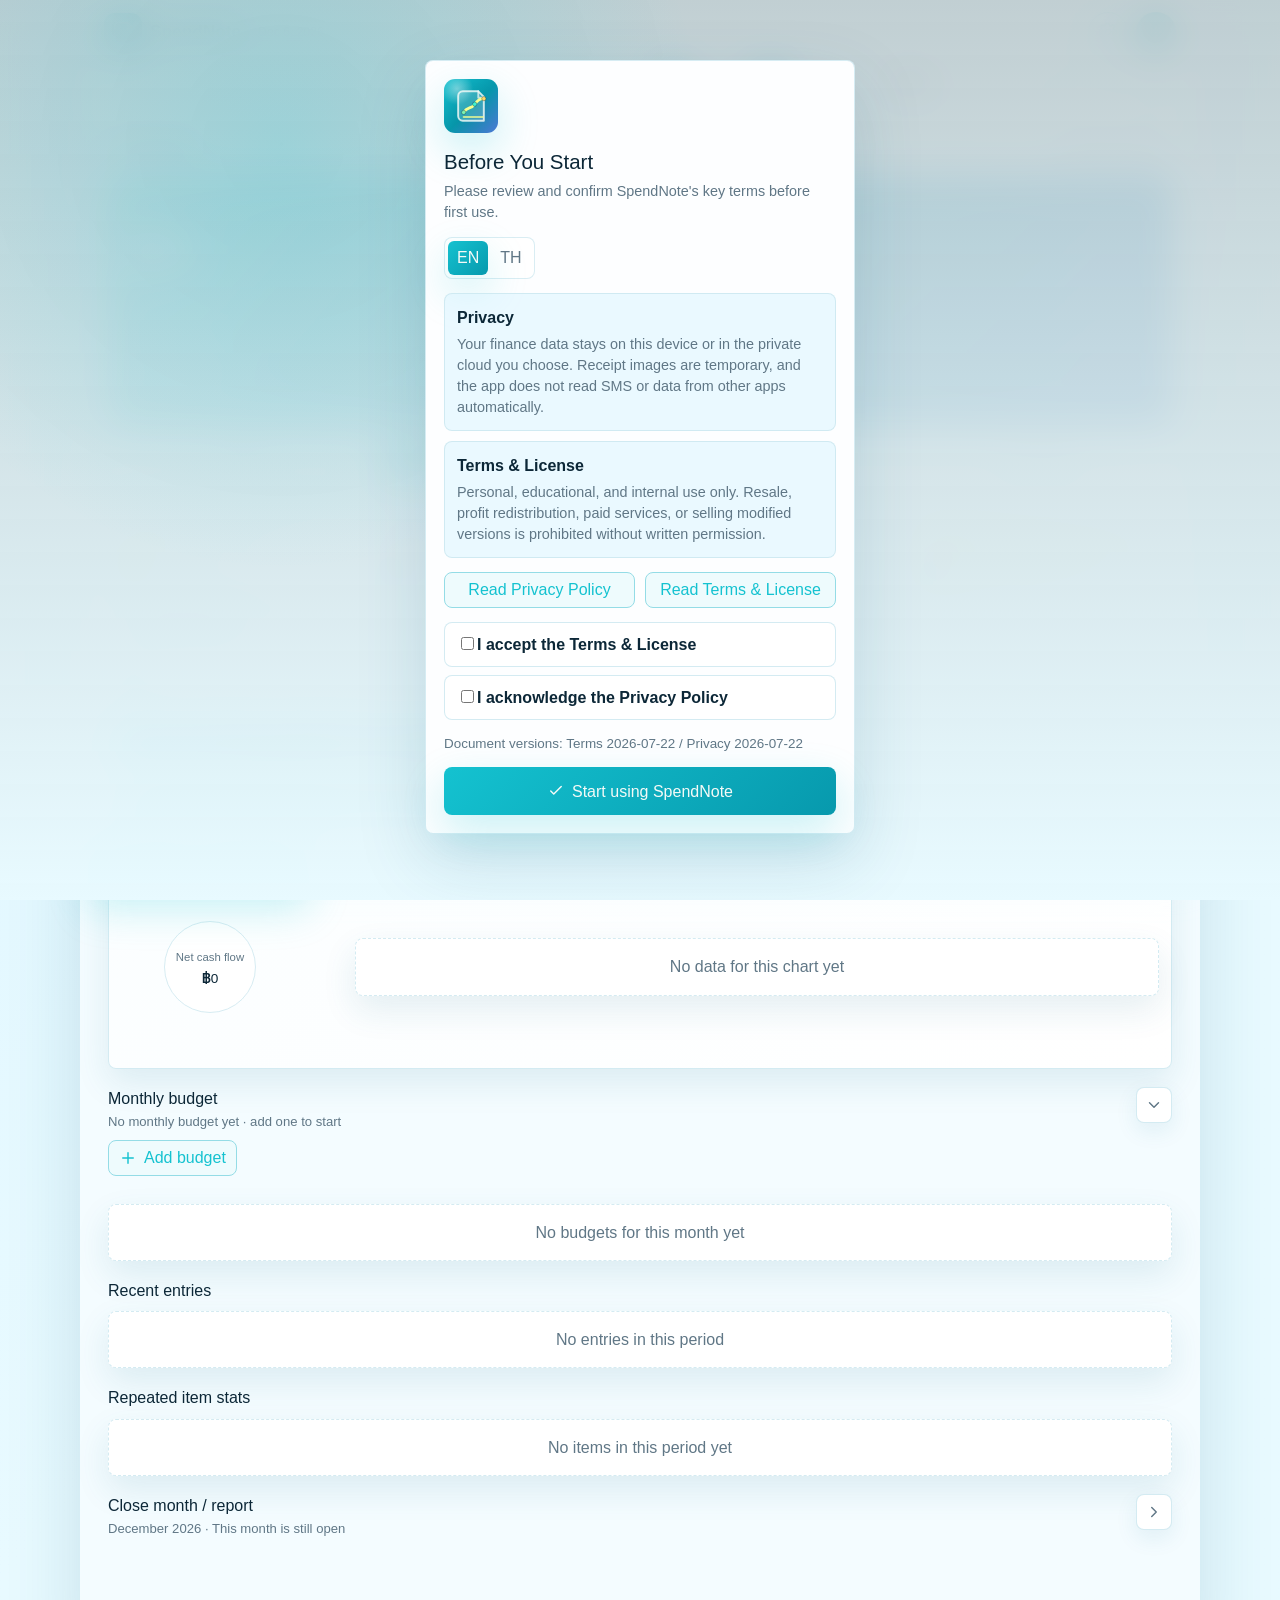
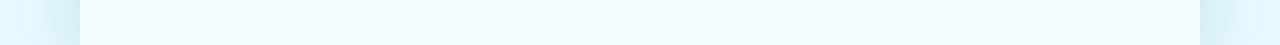
==== commit 97d1386c: "Update exchange rate controls" ====
--- a/index.html
+++ b/index.html
@@ -1 +1 @@
-<!doctype html><html lang="th" data-theme="light"><head><meta charset="utf-8"><meta name="viewport" content="width=device-width, initial-scale=1, maximum-scale=1, viewport-fit=cover"><meta name="theme-color" content="#08a9bc"><meta name="apple-mobile-web-app-title" content="SpendNote"><meta name="apple-mobile-web-app-capable" content="yes"><meta name="apple-mobile-web-app-status-bar-style" content="default"><title>SpendNote Web</title><link rel="icon" type="image/png" sizes="32x32" href="favicon-32.png"><link rel="icon" type="image/png" sizes="192x192" href="icon-192.png"><link rel="apple-touch-icon" sizes="180x180" href="apple-touch-icon.png"><link rel="manifest" href="manifest.webmanifest"><link rel="stylesheet" href="styles.css"></head><body><svg class="icon-sprite" aria-hidden="true"><symbol id="icon-plus" viewBox="0 0 24 24"><path d="M12 5v14M5 12h14"/></symbol><symbol id="icon-check" viewBox="0 0 24 24"><path d="m5 12 4 4L19 6"/></symbol><symbol id="icon-sun" viewBox="0 0 24 24"><circle cx="12" cy="12" r="4"/><path d="M12 2v2M12 20v2M4.93 4.93l1.41 1.41M17.66 17.66l1.41 1.41M2 12h2M20 12h2M4.93 19.07l1.41-1.41M17.66 6.34l1.41-1.41"/></symbol><symbol id="icon-moon" viewBox="0 0 24 24"><path d="M20 14.5A7.6 7.6 0 0 1 9.5 4a8 8 0 1 0 10.5 10.5Z"/></symbol><symbol id="icon-back" viewBox="0 0 24 24"><path d="M19 12H5M12 5l-7 7 7 7"/></symbol><symbol id="icon-x" viewBox="0 0 24 24"><path d="M6 6l12 12M18 6 6 18"/></symbol><symbol id="icon-trash" viewBox="0 0 24 24"><path d="M4 7h16M10 11v6M14 11v6M6 7l1 14h10l1-14M9 7V4h6v3"/></symbol><symbol id="icon-edit" viewBox="0 0 24 24"><path d="M4 20h4l11-11a2.8 2.8 0 0 0-4-4L4 16v4Z"/><path d="m13 6 5 5"/></symbol><symbol id="icon-wallet" viewBox="0 0 24 24"><path d="M4 7h15a2 2 0 0 1 2 2v9a2 2 0 0 1-2 2H4a2 2 0 0 1-2-2V6a2 2 0 0 1 2-2h13"/><path d="M16 13h5"/></symbol><symbol id="icon-income" viewBox="0 0 24 24"><path d="M12 4v16M7 15l5 5 5-5M5 7h14"/></symbol><symbol id="icon-expense" viewBox="0 0 24 24"><path d="M12 20V4M7 9l5-5 5 5M5 17h14"/></symbol><symbol id="icon-calendar" viewBox="0 0 24 24"><path d="M7 3v4M17 3v4M4 9h16M6 5h12a2 2 0 0 1 2 2v12a2 2 0 0 1-2 2H6a2 2 0 0 1-2-2V7a2 2 0 0 1 2-2Z"/></symbol><symbol id="icon-trend" viewBox="0 0 24 24"><path d="M4 17 10 11l4 4 6-8"/><path d="M15 7h5v5"/></symbol><symbol id="icon-food" viewBox="0 0 24 24"><path d="M7 3v8M4 3v5a3 3 0 0 0 6 0V3M7 11v10M16 3v18M16 3a4 4 0 0 1 4 4v4h-4"/></symbol><symbol id="icon-transport" viewBox="0 0 24 24"><path d="M5 6a7 7 0 0 1 14 0v9a3 3 0 0 1-3 3H8a3 3 0 0 1-3-3V6Z"/><path d="M8 18 6 21M16 18l2 3M7 10h10M8 14h.01M16 14h.01"/></symbol><symbol id="icon-home" viewBox="0 0 24 24"><path d="m3 11 9-8 9 8"/><path d="M5 10v10h14V10M10 20v-6h4v6"/></symbol><symbol id="icon-shopping" viewBox="0 0 24 24"><path d="M6 8h12l-1 12H7L6 8Z"/><path d="M9 8a3 3 0 0 1 6 0"/></symbol><symbol id="icon-health" viewBox="0 0 24 24"><path d="M9 3h6v6h6v6h-6v6H9v-6H3V9h6V3Z"/></symbol><symbol id="icon-fun" viewBox="0 0 24 24"><path d="M5 7h14v10H5V7Z"/><path d="M9 21h6M12 17v4M9 12h.01M15 12h.01"/></symbol><symbol id="icon-other" viewBox="0 0 24 24"><path d="M6 12h.01M12 12h.01M18 12h.01"/></symbol><symbol id="icon-money" viewBox="0 0 24 24"><path d="M4 7h16v10H4V7Z"/><path d="M8 12h.01M16 12h.01M12 9a3 3 0 1 1 0 6 3 3 0 0 1 0-6Z"/></symbol><symbol id="icon-work" viewBox="0 0 24 24"><path d="M4 6h16v11H4V6Z"/><path d="M2 20h20M9 6V4h6v2"/></symbol><symbol id="icon-gift" viewBox="0 0 24 24"><path d="M4 10h16v11H4V10ZM3 6h18v4H3V6ZM12 6v15"/><path d="M12 6c-4-5-7 0-3 0M12 6c4-5 7 0 3 0"/></symbol><symbol id="icon-fund" viewBox="0 0 24 24"><path d="M5 19V9M12 19V5M19 19v-7"/><path d="M4 19h16"/></symbol><symbol id="icon-stock" viewBox="0 0 24 24"><path d="M4 16 9 11l4 4 7-8"/><path d="M4 20h16"/></symbol><symbol id="icon-coin" viewBox="0 0 24 24"><path d="M12 3a9 9 0 1 0 0 18 9 9 0 0 0 0-18Z"/><path d="M9 9h4.5a2 2 0 0 1 0 4H9V7M9 13h5a2 2 0 0 1 0 4H9"/></symbol><symbol id="icon-gold" viewBox="0 0 24 24"><path d="M7 7h10l4 6-9 8-9-8 4-6Z"/><path d="m7 7 5 14 5-14M3 13h18"/></symbol><symbol id="icon-save" viewBox="0 0 24 24"><path d="M6 10a6 6 0 0 1 12 0v7a3 3 0 0 1-3 3H9a3 3 0 0 1-3-3v-7Z"/><path d="M9 10h6M9 14h.01M15 14h.01M12 4V2"/></symbol><symbol id="icon-shield" viewBox="0 0 24 24"><path d="M12 3 5 6v5c0 5 3 8 7 10 4-2 7-5 7-10V6l-7-3Z"/><path d="M9 12h6"/></symbol><symbol id="icon-car" viewBox="0 0 24 24"><path d="M5 12 7 7h10l2 5"/><path d="M4 12h16v6H4v-6ZM7 18v2M17 18v2M7 15h.01M17 15h.01"/></symbol><symbol id="icon-building" viewBox="0 0 24 24"><path d="M6 21V5h12v16M9 8h.01M12 8h.01M15 8h.01M9 12h.01M12 12h.01M15 12h.01M10 21v-5h4v5"/></symbol><symbol id="icon-plane" viewBox="0 0 24 24"><path d="M3 11 21 3l-8 18-3-7-7-3Z"/><path d="m10 14 4-4"/></symbol><symbol id="icon-chart" viewBox="0 0 24 24"><path d="M12 3a9 9 0 1 1-9 9h9V3Z"/><path d="M15 3.5A9 9 0 0 1 20.5 9H15V3.5Z"/></symbol><symbol id="icon-refresh" viewBox="0 0 24 24"><path d="M20 11a8 8 0 0 0-14.7-4M4 4v5h5"/><path d="M4 13a8 8 0 0 0 14.7 4M20 20v-5h-5"/></symbol><symbol id="icon-bell" viewBox="0 0 24 24"><path d="M6 9a6 6 0 0 1 12 0c0 7 3 6 3 8H3c0-2 3-1 3-8Z"/><path d="M10 20a2 2 0 0 0 4 0"/></symbol><symbol id="icon-mail" viewBox="0 0 24 24"><path d="M4 6h16v12H4V6Z"/><path d="m4 7 8 6 8-6"/></symbol><symbol id="icon-share" viewBox="0 0 24 24"><path d="M12 3v12"/><path d="m7 8 5-5 5 5"/><path d="M5 13v6h14v-6"/></symbol><symbol id="icon-settings" viewBox="0 0 24 24"><path d="M12 15.5a3.5 3.5 0 1 0 0-7 3.5 3.5 0 0 0 0 7Z"/><path d="M19.4 15a1.8 1.8 0 0 0 .36 1.98l.04.04a2.2 2.2 0 0 1-3.11 3.11l-.04-.04a1.8 1.8 0 0 0-1.98-.36 1.8 1.8 0 0 0-1.08 1.65V21.5a2.2 2.2 0 0 1-4.4 0v-.12a1.8 1.8 0 0 0-1.08-1.65 1.8 1.8 0 0 0-1.98.36l-.04.04a2.2 2.2 0 0 1-3.11-3.11l.04-.04A1.8 1.8 0 0 0 3.4 15a1.8 1.8 0 0 0-1.65-1.08H1.6a2.2 2.2 0 0 1 0-4.4h.15A1.8 1.8 0 0 0 3.4 8.44a1.8 1.8 0 0 0-.36-1.98l-.04-.04A2.2 2.2 0 0 1 6.11 3.3l.04.04a1.8 1.8 0 0 0 1.98.36A1.8 1.8 0 0 0 9.2 2.05V1.9a2.2 2.2 0 0 1 4.4 0v.15a1.8 1.8 0 0 0 1.08 1.65 1.8 1.8 0 0 0 1.98-.36l.04-.04a2.2 2.2 0 0 1 3.11 3.11l-.04.04a1.8 1.8 0 0 0-.36 1.98 1.8 1.8 0 0 0 1.65 1.08h.15a2.2 2.2 0 0 1 0 4.4h-.15A1.8 1.8 0 0 0 19.4 15Z"/></symbol><symbol id="icon-lock" viewBox="0 0 24 24"><path d="M7 11V8a5 5 0 0 1 10 0v3"/><path d="M6 11h12v10H6V11Z"/><path d="M12 15v2"/></symbol><symbol id="icon-user" viewBox="0 0 24 24"><path d="M12 12a4 4 0 1 0 0-8 4 4 0 0 0 0 8Z"/><path d="M4 21a8 8 0 0 1 16 0"/></symbol><symbol id="icon-globe" viewBox="0 0 24 24"><path d="M12 21a9 9 0 1 0 0-18 9 9 0 0 0 0 18Z"/><path d="M3 12h18M12 3c2.2 2.4 3.2 5.4 3.2 9S14.2 18.6 12 21M12 3C9.8 5.4 8.8 8.4 8.8 12S9.8 18.6 12 21"/></symbol><symbol id="icon-currency" viewBox="0 0 24 24"><path d="M12 3v18M17 7.5C15.8 6.5 14.1 6 12.3 6 9.9 6 8 7.1 8 9c0 4 9 2 9 6 0 1.9-1.9 3-4.3 3-2 0-3.8-.6-5-1.8"/></symbol><symbol id="icon-grid" viewBox="0 0 24 24"><path d="M4 4h6v6H4V4ZM14 4h6v6h-6V4ZM4 14h6v6H4v-6ZM14 14h6v6h-6v-6Z"/></symbol><symbol id="icon-camera" viewBox="0 0 24 24"><path d="M4 8h4l2-3h4l2 3h4v11H4V8Z"/><path d="M12 17a4 4 0 1 0 0-8 4 4 0 0 0 0 8Z"/></symbol><symbol id="icon-cloud" viewBox="0 0 24 24"><path d="M7 18h11a4 4 0 0 0 .4-8 6 6 0 0 0-11.5-1.7A5 5 0 0 0 7 18Z"/><path d="M12 12v7M9 16l3 3 3-3"/></symbol><symbol id="icon-message" viewBox="0 0 24 24"><path d="M4 5h16v11H8l-4 4V5Z"/><path d="M8 9h8M8 13h5"/></symbol><symbol id="icon-hand" viewBox="0 0 24 24"><path d="M8 12V5a1.5 1.5 0 0 1 3 0v6M11 11V4.5a1.5 1.5 0 0 1 3 0V11M14 11V6a1.5 1.5 0 0 1 3 0v7"/><path d="M8 12 6.5 10.5a1.7 1.7 0 0 0-2.4 2.4l5.2 5.4A7 7 0 0 0 14.4 21H15a5 5 0 0 0 5-5v-4"/></symbol><symbol id="icon-chevron" viewBox="0 0 24 24"><path d="m9 18 6-6-6-6"/></symbol><symbol id="icon-file" viewBox="0 0 24 24"><path d="M7 3h7l5 5v13H7V3Z"/><path d="M14 3v6h5M10 13h6M10 17h4"/></symbol></svg><div class="app-shell"><header class="topbar"><div class="brand-cluster"><p class="brand" aria-label="SpendNote"><span class="brand-mark" aria-hidden="true"><svg class="brand-logo" viewBox="0 0 48 48" focusable="false"><path class="brand-logo-page" d="M15 8h17l6 6v26H15a5 5 0 0 1-5-5V13a5 5 0 0 1 5-5Z"/><path class="brand-logo-fold" d="M32 8v7h6"/><path class="brand-logo-line" d="M16 31c4-7 8-3 12-9 3-4 5-6 10-6"/><path class="brand-logo-axis" d="M16 36h21"/><circle class="brand-logo-dot brand-logo-dot-one" cx="16" cy="31" r="2.3"/><circle class="brand-logo-dot brand-logo-dot-two" cx="28" cy="22" r="2.3"/><circle class="brand-logo-dot brand-logo-dot-three" cx="38" cy="16" r="2.3"/></svg></span><span class="brand-word">SpendNote</span></p><p class="today-label" id="todayLabel"></p></div><div class="topbar-actions"><button class="icon-action secondary-action" id="settingsButton" type="button" data-i18n-aria-label="settingsTitle" aria-label="ตั้งค่า"><svg class="icon"><use href="#icon-settings"></use></svg></button><button class="icon-action" id="quickAddButton" type="button" data-i18n-aria-label="quickAdd" aria-label="เพิ่มรายการ"><svg class="icon"><use href="#icon-plus"></use></svg></button></div><div class="dashboard-controls app-controls"><div class="mode-toggle theme-toggle" data-i18n-aria-label="themeMode" aria-label="โหมดสี"><button class="theme-icon-choice" type="button" data-theme-option="dark" aria-pressed="true"><svg class="icon"><use href="#icon-moon"></use></svg><span class="visually-hidden" data-i18n="darkMode">Dark</span></button><button class="theme-icon-choice" type="button" data-theme-option="light" aria-pressed="false"><svg class="icon"><use href="#icon-sun"></use></svg><span class="visually-hidden" data-i18n="lightMode">Light</span></button></div><div class="mode-toggle language-toggle" data-i18n-aria-label="languageMode" aria-label="ภาษา"><button type="button" data-language-option="th" aria-pressed="true">TH</button><button type="button" data-language-option="en" aria-pressed="false">EN</button></div><label class="base-currency-control" data-i18n-aria-label="baseCurrencyLabel" aria-label="สกุลเงินหลัก"><select id="baseCurrencySelect"><option value="THB">THB</option><option value="GBP">GBP</option><option value="USD">USD</option></select></label><button class="icon-action secondary-action dashboard-shortcut-action backup-shortcut-action" id="backupShortcutButton" type="button" data-i18n-aria-label="backupNow" aria-label="สำรองตอนนี้"><svg class="icon"><use href="#icon-cloud"></use></svg></button><button class="icon-action secondary-action dashboard-shortcut-action report-shortcut-action" id="reportShortcutButton" type="button" data-i18n-aria-label="monthlyReport" aria-label="ปิดเดือน / รายงาน"><svg class="icon"><use href="#icon-file"></use></svg></button></div></header><main class="main-content"><section class="screen is-active" id="screen-dashboard" aria-labelledby="dashboardTitle"><div class="screen-head"><div><h1 id="dashboardTitle" data-i18n="overview">ภาพรวม</h1></div><p class="period-range-badge" id="periodRange">เดือนนี้</p><div class="period-switch top-period-switch is-hidden" data-i18n-aria-label="summaryPeriod" aria-label="ช่วงเวลาสรุป" aria-hidden="true"><button type="button" data-period="week" aria-pressed="false" data-i18n="week">สัปดาห์</button><button type="button" data-period="month" aria-pressed="true" data-i18n="month">เดือน</button><button type="button" data-period="quarter" aria-pressed="false" data-i18n="threeMonths">3 เดือน</button><button type="button" data-period="year" aria-pressed="false" data-i18n="twelveMonths">12 เดือน</button></div></div><div class="hero-balance hero-balance-combined"><div class="hero-balance-main-row"><span data-i18n="cashBalance">เงินสดคงเหลือ</span></div><strong id="balanceValue">฿0</strong><svg class="net-worth-sparkline" id="netWorthSparkline" viewBox="0 0 320 72" preserveAspectRatio="none" aria-hidden="true"><path class="net-worth-sparkline-shadow" id="netWorthSparklineShadow"></path><path class="net-worth-sparkline-line" id="netWorthSparklinePath"></path></svg><p class="hero-net-worth-line"><span data-i18n="netWorthTitle">มูลค่าทรัพย์สินสุทธิ</span><span>·</span><strong id="netWorthValue">฿0</strong></p><p class="hero-net-worth-sub" data-i18n="netWorthSub">เงินสดคงเหลือรวม + เงินออม + มูลค่าพอร์ตปัจจุบัน</p></div><div class="period-filter-block"><div class="period-switch hero-period-switch" data-i18n-aria-label="summaryPeriod" aria-label="ช่วงเวลาสรุป"><button type="button" data-period="week" aria-pressed="false" data-i18n="week">สัปดาห์</button><button type="button" data-period="month" aria-pressed="true" data-i18n="month">เดือน</button><button type="button" data-period="quarter" aria-pressed="false" data-i18n="threeMonths">3 เดือน</button><button type="button" data-period="year" aria-pressed="false" data-i18n="twelveMonths">12 เดือน</button></div><p class="period-filter-hint" data-i18n="periodFilterHint">ช่วงเวลานี้ใช้กับการ์ดสรุป กราฟ และรายการด้านล่าง</p></div><div class="summary-grid"><button class="summary-card tone-income" type="button" data-summary-filter="income" aria-pressed="false"><div class="summary-label"><svg class="icon"><use href="#icon-income"></use></svg><span data-i18n="income">รายรับ</span></div><strong id="incomeValue">฿0</strong></button><button class="summary-card tone-expense" type="button" data-summary-filter="expense" aria-pressed="false"><div class="summary-label"><svg class="icon"><use href="#icon-expense"></use></svg><span data-i18n="expense">รายจ่าย</span></div><strong id="expenseValue">฿0</strong></button><button class="summary-card tone-investment" type="button" data-summary-filter="investment" aria-pressed="false"><div class="summary-label"><svg class="icon"><use href="#icon-trend"></use></svg><span data-i18n="netInvestment">ลงทุนสุทธิ</span></div><strong id="investmentValue">฿0</strong></button><button class="summary-card tone-saving" type="button" data-summary-filter="saving" aria-pressed="false"><div class="summary-label"><svg class="icon"><use href="#icon-save"></use></svg><span data-i18n="saving">ออม</span></div><strong id="savingValue">฿0</strong></button></div><details class="summary-metric-note"><summary><svg class="icon"><use href="#icon-chevron"></use></svg><span data-i18n="summaryMetricNoteTitle">อธิบายตัวเลข</span></summary><p data-i18n="netInvestmentNote">เงินสดคงเหลือคือเงินสดจริงสะสมถึงวันนี้ การขายสินทรัพย์เพิ่มเงินสดแต่ไม่รวมเป็นรายรับในหน้าแรก รายการขายจะแสดงในหมวดลงทุนเป็นเครื่องหมาย + ส่วนลงทุนสุทธิ = ซื้อ/ลงทุนเพิ่ม - ขายออก ในช่วงที่เลือก ไม่รวมกำไร ดอกเบี้ย หรือมูลค่าปัจจุบัน</p></details><section class="section-block" aria-labelledby="analyticsTitle"><div class="section-heading"><div class="section-title-stack"><h2 id="analyticsTitle" data-i18n="analyticsTitle">กราฟ</h2><p class="section-compact-status" id="analyticsSubtitle"></p></div></div><div class="analytics-switch" data-i18n-aria-label="analyticsMode" aria-label="โหมดกราฟ"><button type="button" data-analytics-mode="breakdown" aria-controls="breakdownAnalyticsPanel" aria-pressed="true" data-i18n="analyticsBreakdown">สัดส่วน</button><button type="button" data-analytics-mode="trend" aria-controls="trendAnalyticsPanel" aria-pressed="false" data-i18n="analyticsTrend">เทรน</button></div><div class="analytics-panel" id="breakdownAnalyticsPanel"><div class="chart-card" id="summaryChartCard"><div class="chart-controls" data-i18n-aria-label="chartMode" aria-label="โหมดกราฟ"><button type="button" data-chart-mode="allCategories" aria-pressed="true" data-i18n="chartAllCategories">ทุกหมวด</button><button type="button" data-chart-mode="savingCategories" aria-pressed="false" data-i18n="chartSavingCategories">หมวดออม</button><button type="button" data-chart-mode="expenseCategories" aria-pressed="false" data-i18n="chartExpenseCategories">หมวดรายจ่าย</button><button type="button" data-chart-mode="investmentCategories" aria-pressed="false" data-i18n="chartInvestmentCategories">หมวดลงทุน</button></div><div class="chart-layout"><svg class="donut-chart" id="donutChart" viewBox="0 0 180 180" role="img" data-i18n-aria-label="chartTitle" aria-label="ภาพรวมสัดส่วน"><g id="donutSlices"></g><circle class="donut-hole" cx="90" cy="90" r="46"></circle><text class="donut-center-label" id="donutCenterLabel" x="90" y="84" text-anchor="middle">รวม</text><text class="donut-center-value" id="donutCenterValue" x="90" y="106" text-anchor="middle">฿0</text></svg><div class="chart-legend" id="chartLegend"></div></div></div></div><div class="analytics-panel is-hidden" id="trendAnalyticsPanel"><div class="trend-card" id="trendCard"><div class="trend-controls" data-i18n-aria-label="trendMetric" aria-label="เลือกกราฟแนวโน้ม"><button type="button" data-trend-mode="netWorth" aria-pressed="true" data-i18n="trendNetWorth">มูลค่าสุทธิ</button><button type="button" data-trend-mode="income" aria-pressed="false" data-i18n="income">รายรับ</button><button type="button" data-trend-mode="expense" aria-pressed="false" data-i18n="expense">รายจ่าย</button><button type="button" data-trend-mode="saving" aria-pressed="false" data-i18n="saving">ออม</button><button type="button" data-trend-mode="investment" aria-pressed="false" data-i18n="netInvestment">ลงทุนสุทธิ</button><button type="button" data-trend-mode="portfolio" aria-pressed="false" data-i18n="trendPortfolio">พอร์ต</button></div><div class="trend-chart-frame"><svg class="trend-chart" id="trendChart" viewBox="0 0 360 170" preserveAspectRatio="none" role="img" aria-label="Trend chart"><path class="trend-grid-line" d="M18 42H342M18 88H342M18 134H342"></path><path class="trend-chart-area" id="trendChartArea"></path><path class="trend-chart-line" id="trendChartPath"></path><g id="trendChartDots"></g></svg><p class="trend-empty is-hidden" id="trendEmpty" data-i18n="trendNoData">ยังไม่มีข้อมูลพอสำหรับกราฟนี้</p></div><div class="trend-meta" id="trendMeta"></div></div></div></section><section class="section-block collapsible-section is-hidden" aria-labelledby="snapshotTitle" aria-hidden="true"><div class="section-heading collapsible-heading"><div class="section-title-stack"><h2 id="snapshotTitle" data-i18n="weeklyMonthlySummary">สรุปรายสัปดาห์ / รายเดือน</h2><p class="section-compact-status" id="snapshotSummaryText"></p></div><button class="icon-button section-toggle" id="snapshotToggleButton" type="button" aria-expanded="true" aria-controls="snapshotPanel"><svg class="icon"><use href="#icon-chevron"></use></svg></button></div><div class="collapsible-content" id="snapshotPanel"><div class="snapshot-grid" id="snapshotGrid"></div></div></section><section class="section-block collapsible-section" aria-labelledby="budgetTitle"><div class="section-heading collapsible-heading"><div class="section-title-stack"><h2 id="budgetTitle" data-i18n="budgetTitle">งบรายเดือน</h2><p class="section-compact-status" id="budgetSummaryText"></p></div><button class="icon-button section-toggle" id="budgetToggleButton" type="button" aria-expanded="false" aria-controls="budgetPanel"><svg class="icon"><use href="#icon-chevron"></use></svg></button></div><div class="collapsible-content" id="budgetPanel"><div class="planner-toolbar"><button class="mini-button" id="openBudgetFormButton" type="button"><svg class="icon"><use href="#icon-plus"></use></svg><span data-i18n="addBudget">เพิ่มงบ</span></button></div><form class="planner-form is-hidden" id="budgetForm"><label class="field compact-field"><span data-i18n="budgetCategory">หมวดรายจ่าย</span><select id="budgetCategorySelect"></select></label><label class="field compact-field"><span data-i18n="budgetLimit">วงเงิน</span><input id="budgetAmountInput" type="number" min="0" step="0.01" inputmode="decimal" data-i18n-placeholder="budgetPlaceholder" placeholder="เช่น 5000"></label><button class="mini-button" type="submit"><svg class="icon"><use href="#icon-plus"></use></svg><span id="budgetSubmitText" data-i18n="addBudget">เพิ่มงบ</span></button><button class="mini-button is-hidden" id="cancelBudgetEditButton" type="button"><svg class="icon"><use href="#icon-x"></use></svg><span id="budgetCancelText" data-i18n="cancel">ยกเลิก</span></button></form><p class="form-status planner-form-status" id="budgetFormStatus"></p><div class="planner-list" id="budgetList"></div></div></section><section class="section-block dashboard-breakdown-section is-hidden" aria-labelledby="breakdownTitle" aria-hidden="true"><div class="section-heading"><h2 id="breakdownTitle" data-i18n="expenseCategories">หมวดรายจ่าย</h2></div><div class="breakdown-list" id="breakdownList"></div></section><section class="section-block" aria-labelledby="recentTitle"><div class="section-heading"><h2 id="recentTitle" data-i18n="recentEntries">รายการล่าสุด</h2></div><div class="entry-list" id="entryList"></div></section><section class="section-block" aria-labelledby="itemStatsTitle"><div class="section-heading"><h2 id="itemStatsTitle" data-i18n="itemStatsTitle">สถิติรายการที่ซื้อซ้ำ</h2></div><div class="item-stats-list" id="itemStatsList"></div></section><section class="section-block collapsible-section" id="monthlyReportSection" aria-labelledby="monthlyReportTitle"><div class="section-heading collapsible-heading"><div class="section-title-stack"><h2 id="monthlyReportTitle" data-i18n="monthlyReport">ปิดเดือน / รายงาน</h2><p class="section-compact-status" id="monthlyReportSummaryText"></p></div><button class="icon-button section-toggle" id="monthlyReportToggleButton" type="button" aria-expanded="false" aria-controls="monthlyReportPanel"><svg class="icon"><use href="#icon-chevron"></use></svg></button></div><div class="report-panel-group collapsible-content" id="monthlyReportPanel"><div class="report-panel"><label class="field"><span data-i18n="closeMonthLabel">เดือนที่ปิดสรุป</span><input id="closeMonthInput" type="month" lang="en-US"></label><label class="switch-row"><input id="monthClosedCheckbox" type="checkbox"><span data-i18n="monthClosed">บันทึกเดือนนี้เรียบร้อยแล้ว</span></label><p class="report-status" id="monthClosedStatus"></p></div><div class="report-panel"><div class="settings-split"><label class="field"><span data-i18n="reportPeriodType">ประเภทรายงาน</span><select id="reportPeriodTypeSelect"><option value="month" data-i18n="reportPeriodMonthly">รายเดือน</option><option value="year" data-i18n="reportPeriodYearly">รายปี</option></select></label><label class="field" id="reportMonthField"><span data-i18n="reportMonthLabel">เดือนของรายงาน</span><input id="reportMonthInput" type="month" lang="en-US"></label><label class="field is-hidden" id="reportYearField"><span data-i18n="reportYearLabel">ปีของรายงาน</span><input id="reportYearInput" type="number" min="2000" max="2100" step="1" inputmode="numeric"></label></div><p class="report-status" id="reportRangeStatus"></p><div class="report-actions"><button class="mini-button" id="saveReportButton" type="button"><svg class="icon"><use href="#icon-check"></use></svg><span data-i18n="saveReportFile">บันทึก PDF</span></button><button class="mini-button" id="exportCsvButton" type="button"><svg class="icon"><use href="#icon-file"></use></svg><span data-i18n="exportCsvFile">Export CSV</span></button><button class="mini-button" id="shareReportButton" type="button"><svg class="icon"><use href="#icon-share"></use></svg><span data-i18n="shareReport">แชร์รายงาน</span></button></div></div></div></section></section><section class="screen" id="screen-summary-detail" aria-labelledby="summaryDetailTitle"><div class="screen-head detail-head"><button class="back-button" id="summaryDetailBackButton" type="button"><svg class="icon"><use href="#icon-back"></use></svg><span data-i18n="backToSummary">กลับ</span></button><div><h1 id="summaryDetailTitle">รายรับ</h1><p id="summaryDetailPeriod">เดือนนี้</p></div></div><article class="summary-detail-card tone-income" id="summaryDetailCard"><div class="summary-label"><svg class="icon"><use id="summaryDetailIconUse" href="#icon-income"></use></svg><span id="summaryDetailLabel">รายรับ</span></div><strong id="summaryDetailTotal">฿0</strong><p id="summaryDetailCount">0 รายการ</p></article><section class="expense-review-panel is-hidden" id="expenseReviewPanel" aria-labelledby="expenseReviewTitle"><div class="expense-review-head"><div><h2 id="expenseReviewTitle" data-i18n="expenseReviewTitle">Expense review</h2><p id="expenseReviewSub" data-i18n="expenseReviewSub">Mark expenses you may want to reduce and include them in reports if needed.</p></div><div class="expense-review-actions"><button class="mini-button expense-review-open-button" id="expenseReviewOpenButton" type="button"><svg class="icon"><use href="#icon-check"></use></svg><span data-i18n="expenseReviewAction">Choose reducible expenses</span></button><button class="mini-button expense-review-exit-button is-hidden" id="expenseReviewExitButton" type="button"><svg class="icon"><use href="#icon-back"></use></svg><span data-i18n="backToExpenseDetail">Back to expenses</span></button></div></div><p class="expense-review-status" id="expenseReviewStatus" data-i18n="expenseReviewStatusEmpty">Not selected yet</p><label class="expense-review-report-toggle is-hidden" id="expenseReviewReportLabel"><input id="expenseReviewReportToggle" type="checkbox"><span data-i18n="expenseReviewReportToggle">Show in report</span></label><strong id="expenseReviewSummary">0 entries</strong></section><label class="field summary-detail-range"><span data-i18n="summaryDetailRangeLabel">Detail range</span><select id="summaryDetailRangeSelect"></select></label><label class="field summary-detail-filter"><span data-i18n="summaryDetailSearchLabel">ค้นหาชื่อรายการ</span><input id="summaryDetailSearchInput" type="search" autocomplete="off" data-i18n-placeholder="summaryDetailSearchPlaceholder" placeholder="เช่น ปากกา"></label><section class="section-block" aria-labelledby="summaryDetailListTitle"><div class="section-heading"><h2 id="summaryDetailListTitle" data-i18n="summaryDetailEntries">รายการ</h2></div><div class="entry-list" id="summaryDetailList"></div></section></section><section class="screen" id="screen-settings" aria-labelledby="settingsTitle"><div class="screen-head detail-head"><button class="back-button" id="settingsBackButton" type="button"><svg class="icon"><use href="#icon-back"></use></svg><span data-i18n="backToSummary">กลับ</span></button><div><h1 id="settingsTitle" data-i18n="settingsTitle">ตั้งค่า</h1><p data-i18n="settingsSub">ภาษา สกุลเงิน บัญชี และความเป็นส่วนตัว</p></div></div><section class="section-block collapsible-section" aria-labelledby="profileSettingsTitle"><div class="section-heading settings-menu-heading collapsible-heading"><span class="settings-title-wrap"><span class="settings-section-icon tone-profile"><svg class="icon"><use href="#icon-user"></use></svg></span><h2 id="profileSettingsTitle" data-i18n="profileSettingsTitle">ผู้ใช้งานปัจจุบัน</h2></span><span class="plan-pill subtle-pill" id="profileSummaryBadge">SpendNote</span><button class="icon-button section-toggle settings-section-toggle" data-settings-toggle="settingsProfile" type="button" aria-expanded="false" aria-controls="profileSettingsPanel"><svg class="icon"><use href="#icon-chevron"></use></svg></button></div><div class="settings-panel profile-panel collapsible-content" id="profileSettingsPanel" data-settings-panel="settingsProfile"><div class="profile-preview"><span class="profile-avatar" id="profileInitials">SN</span><span><strong id="profileDisplayName">SpendNote</strong><em data-i18n="profileLocalOnly">แสดงในเครื่องนี้เท่านั้น ไม่ใช่บัญชีออนไลน์</em></span></div><form class="inline-form" id="profileForm"><label class="field"><span data-i18n="profileNameLabel">ชื่อที่แสดง</span><input id="profileNameInput" type="text" autocomplete="off" maxlength="32" data-i18n-placeholder="profileNamePlaceholder" placeholder="เช่น Pam"></label><button class="mini-button" type="submit"><svg class="icon"><use href="#icon-check"></use></svg><span data-i18n="saveProfile">บันทึกชื่อ</span></button></form><p class="form-status" id="profileStatus"></p></div></section><section class="section-block collapsible-section" aria-labelledby="accountSettingsTitle"><div class="section-heading settings-menu-heading collapsible-heading"><span class="settings-title-wrap"><span class="settings-section-icon tone-account"><svg class="icon"><use href="#icon-wallet"></use></svg></span><h2 id="accountSettingsTitle" data-i18n="accountSettingsTitle">บัญชี</h2></span><button class="icon-button section-toggle settings-section-toggle" data-settings-toggle="settingsAccount" type="button" aria-expanded="false" aria-controls="accountSettingsPanel"><svg class="icon"><use href="#icon-chevron"></use></svg></button></div><div class="settings-panel collapsible-content" id="accountSettingsPanel" data-settings-panel="settingsAccount"><form class="inline-form" id="walletForm"><label class="field"><span data-i18n="newWalletName">ชื่อบัญชี</span><input id="walletNameInput" type="text" autocomplete="off" data-i18n-placeholder="walletPlaceholder" placeholder="เช่น บัญชีหลัก"></label><button class="mini-button" type="submit"><svg class="icon"><use href="#icon-plus"></use></svg><span data-i18n="addWallet">เพิ่มบัญชี</span></button></form><div class="settings-list" id="walletList"></div><p class="form-status" data-i18n="walletNote">เพิ่มบัญชีแยกสำหรับเงินสด ธนาคาร บัตร และพอร์ตได้ตามการใช้งาน</p></div></section><section class="section-block collapsible-section" aria-labelledby="languageSettingsTitle"><div class="section-heading settings-menu-heading collapsible-heading"><span class="settings-title-wrap"><span class="settings-section-icon tone-display"><svg class="icon"><use href="#icon-globe"></use></svg></span><h2 id="languageSettingsTitle" data-i18n="languageSettingsTitle">ภาษา</h2></span><button class="icon-button section-toggle settings-section-toggle" data-settings-toggle="settingsLanguage" type="button" aria-expanded="false" aria-controls="languageSettingsPanel"><svg class="icon"><use href="#icon-chevron"></use></svg></button></div><div class="settings-panel settings-split collapsible-content" id="languageSettingsPanel" data-settings-panel="settingsLanguage"><label class="field"><span data-i18n="languageSlotOne">ภาษาปุ่มสลับ 1</span><select id="settingsLanguageSlotOne"></select></label><label class="field"><span data-i18n="languageSlotTwo">ภาษาปุ่มสลับ 2</span><select id="settingsLanguageSlotTwo"></select></label><p class="form-status settings-wide" id="languageSlotPreview"></p></div></section><section class="section-block collapsible-section" aria-labelledby="currencySettingsTitle"><div class="section-heading settings-menu-heading collapsible-heading"><span class="settings-title-wrap"><span class="settings-section-icon tone-currency"><svg class="icon"><use href="#icon-currency"></use></svg></span><h2 id="currencySettingsTitle" data-i18n="currencySettingsTitle">สกุลเงิน</h2></span><button class="icon-button section-toggle settings-section-toggle" data-settings-toggle="settingsCurrency" type="button" aria-expanded="false" aria-controls="currencySettingsPanel"><svg class="icon"><use href="#icon-chevron"></use></svg></button></div><div class="settings-panel collapsible-content" id="currencySettingsPanel" data-settings-panel="settingsCurrency"><label class="field"><span data-i18n="baseCurrencyLabel">สกุลเงินหลัก</span><select id="settingsBaseCurrencySelect"></select></label><div class="currency-picker-list" id="settingsCurrencyList"></div><p class="form-status" id="currencySettingsStatus"></p></div></section><section class="section-block collapsible-section" aria-labelledby="homeShortcutsTitle"><div class="section-heading settings-menu-heading collapsible-heading"><span class="settings-title-wrap"><span class="settings-section-icon tone-display"><svg class="icon"><use href="#icon-settings"></use></svg></span><h2 id="homeShortcutsTitle" data-i18n="homeShortcutsTitle">ปุ่มลัดหน้าแรก</h2></span><button class="icon-button section-toggle settings-section-toggle" data-settings-toggle="settingsHomeShortcuts" type="button" aria-expanded="false" aria-controls="homeShortcutsPanel"><svg class="icon"><use href="#icon-chevron"></use></svg></button></div><div class="settings-panel collapsible-content" id="homeShortcutsPanel" data-settings-panel="settingsHomeShortcuts"><p class="form-status" data-i18n="homeShortcutsSub">เลือกปุ่มที่จะแสดงในแถบด้านบนหน้าจอ</p><div class="settings-split"><label class="switch-row"><input id="showQuickAddShortcutToggle" type="checkbox"><span data-i18n="showQuickAddShortcut">ปุ่มเพิ่มรายการ</span></label><label class="switch-row"><input id="showBackupShortcutToggle" type="checkbox"><span data-i18n="showBackupShortcut">ปุ่มสำรองข้อมูล</span></label><label class="switch-row"><input id="showCloseMonthShortcutToggle" type="checkbox"><span data-i18n="showCloseMonthShortcut">ปุ่มปิดเดือน/รายงาน</span></label><label class="switch-row"><input id="showBaseCurrencyShortcutToggle" type="checkbox"><span data-i18n="showBaseCurrencyShortcut">สกุลเงินหลัก</span></label><label class="switch-row"><input id="showLanguageShortcutToggle" type="checkbox"><span data-i18n="showLanguageShortcut">ปุ่มสลับภาษา</span></label><label class="switch-row"><input id="showThemeShortcutToggle" type="checkbox"><span data-i18n="showThemeShortcut">ปุ่มสลับโหมดสี</span></label></div></div></section><section class="section-block collapsible-section" aria-labelledby="dataToolsTitle"><div class="section-heading settings-menu-heading collapsible-heading"><span class="settings-title-wrap"><span class="settings-section-icon tone-receipt"><svg class="icon"><use href="#icon-camera"></use></svg></span><h2 id="dataToolsTitle" data-i18n="dataToolsTitle">นำเข้าและใบเสร็จ</h2></span><button class="icon-button section-toggle settings-section-toggle" data-settings-toggle="settingsDataTools" type="button" aria-expanded="false" aria-controls="dataToolsPanel"><svg class="icon"><use href="#icon-chevron"></use></svg></button></div><div class="settings-panel collapsible-content" id="dataToolsPanel" data-settings-panel="settingsDataTools"><div class="tool-grid"><button class="tool-card" id="manualEntryToolButton" type="button"><svg class="icon"><use href="#icon-plus"></use></svg><span><strong data-i18n="manualEntryTool">กรอกเอง</strong><em data-i18n="manualEntryToolSub">เพิ่มรายการด้วยตัวเองในหน้าเพิ่ม</em></span></button><button class="tool-card" id="quickItemToolButton" type="button"><svg class="icon"><use href="#icon-check"></use></svg><span><strong data-i18n="quickItemTool">รายการใช้บ่อย</strong><em data-i18n="quickItemToolSub">เลือกจากรายการที่คุณสร้างไว้</em></span></button><label class="tool-card"><input id="importFileInput" type="file" accept=".csv,.xlsx,.xls,.json" hidden><svg class="icon"><use href="#icon-share"></use></svg><span><strong data-i18n="importFileTool">นำเข้าไฟล์</strong><em data-i18n="importFileToolSub">เฉพาะไฟล์ที่คุณเลือกเอง</em></span></label><button class="tool-card" id="receiptOcrButton" type="button"><svg class="icon"><use href="#icon-chart"></use></svg><span><strong data-i18n="receiptOcrTool">สแกนใบเสร็จ</strong><em data-i18n="receiptOcrToolSub">ถ่ายรูปหรือเลือกรูปใบเสร็จเอง</em></span></button></div><p class="form-status" id="dataToolStatus"></p></div></section><section class="section-block collapsible-section" aria-labelledby="guideSettingsTitle"><div class="section-heading settings-menu-heading collapsible-heading"><span class="settings-title-wrap"><span class="settings-section-icon tone-support"><svg class="icon"><use href="#icon-file"></use></svg></span><h2 id="guideSettingsTitle" data-i18n="guideSettingsTitle">คู่มือการใช้งาน</h2></span><button class="icon-button section-toggle settings-section-toggle" data-settings-toggle="settingsGuide" type="button" aria-expanded="false" aria-controls="guideSettingsPanel"><svg class="icon"><use href="#icon-chevron"></use></svg></button></div><div class="settings-panel collapsible-content" id="guideSettingsPanel" data-settings-panel="settingsGuide"><div class="guide-list" id="settingsGuideList"></div></div></section><section class="section-block collapsible-section" aria-labelledby="appLockTitle"><div class="section-heading settings-menu-heading collapsible-heading"><span class="settings-title-wrap"><span class="settings-section-icon tone-lock"><svg class="icon"><use href="#icon-lock"></use></svg></span><h2 id="appLockTitle" data-i18n="appLockTitle">รหัสเข้าแอพ</h2></span><span class="plan-pill subtle-pill" id="passcodeStatusBadge"></span><button class="icon-button section-toggle settings-section-toggle" data-settings-toggle="settingsPasscode" type="button" aria-expanded="false" aria-controls="appLockPanel"><svg class="icon"><use href="#icon-chevron"></use></svg></button></div><div class="settings-panel collapsible-content" id="appLockPanel" data-settings-panel="settingsPasscode"><label class="switch-row"><input id="passcodeEnabled" type="checkbox"><span data-i18n="enablePasscode">ใช้รหัสตอนเปิดแอพ</span></label><label class="field"><span data-i18n="passcodeLockDelayLabel">Lock after leaving app</span><select id="passcodeLockDelaySelect"><option value="0" data-i18n="lockDelayImmediate">Immediately</option><option value="1" data-i18n="lockDelayOneMinute">After 1 minute</option><option value="5" data-i18n="lockDelayFiveMinutes">After 5 minutes</option><option value="15" data-i18n="lockDelayFifteenMinutes">After 15 minutes</option><option value="30" data-i18n="lockDelayThirtyMinutes">After 30 minutes</option></select></label><p class="form-status" data-i18n="passcodeLockDelayNote">Recommended: 5 minutes, so camera and file picker trips do not lock immediately.</p><div class="settings-subgroup"><span class="field-label" data-i18n="biometricModeLabel">สแกนหน้า/นิ้ว</span><label class="switch-row"><input id="biometricUnlockEnabled" type="checkbox"><span data-i18n="biometricUnlockSetting">ใช้สแกนเพื่อปลดล็อกแอพ</span></label><label class="switch-row"><input id="biometricResetEnabled" type="checkbox"><span data-i18n="biometricResetSetting">ใช้สแกนเมื่อลืมรหัส</span></label><p class="form-status" data-i18n="biometricSettingNote">ต้องเปิดรหัสแอพก่อน และต้องตั้งค่านี้ไว้ก่อนวันที่ลืมรหัส</p></div><form class="form-stack passcode-form" id="passcodeForm"><label class="field" id="currentPasscodeField"><span data-i18n="currentPasscode">รหัสเดิม</span><input id="currentPasscodeInput" type="password" inputmode="numeric" maxlength="6" autocomplete="current-password" placeholder="••••"></label><button class="mini-button passcode-biometric-button is-hidden" id="confirmPasscodeBiometricButton" type="button"><svg class="icon"><use href="#icon-shield"></use></svg><span data-i18n="confirmPasscodeWithBiometric">ยืนยันด้วยการสแกน</span></button><div class="two-column"><label class="field"><span data-i18n="newPasscode">รหัสใหม่</span><input id="newPasscodeInput" type="password" inputmode="numeric" maxlength="6" autocomplete="new-password" data-i18n-placeholder="passcodeHint" placeholder="ใช้ตัวเลข 4-6 หลัก"></label><label class="field"><span data-i18n="confirmPasscode">ยืนยันรหัสใหม่</span><input id="confirmPasscodeInput" type="password" inputmode="numeric" maxlength="6" autocomplete="new-password" data-i18n-placeholder="passcodeHint" placeholder="ใช้ตัวเลข 4-6 หลัก"></label></div><div class="report-actions"><button class="primary-button" id="savePasscodeButton" type="submit"><svg class="icon"><use href="#icon-lock"></use></svg><span data-i18n="savePasscode">บันทึกรหัส</span></button><button class="mini-button" id="lockNowButton" type="button"><svg class="icon"><use href="#icon-lock"></use></svg><span data-i18n="lockNow">ล็อกตอนนี้</span></button></div><p class="form-status" id="passcodeFormStatus"></p></form></div></section><section class="section-block collapsible-section" aria-labelledby="recurringReminderDefaultsTitle"><div class="section-heading settings-menu-heading collapsible-heading"><span class="settings-title-wrap"><span class="settings-section-icon tone-recurring"><svg class="icon"><use href="#icon-bell"></use></svg></span><h2 id="recurringReminderDefaultsTitle" data-i18n="recurringReminderDefaultsTitle">ค่าเริ่มต้นเตือนรายการประจำ</h2></span><button class="icon-button section-toggle settings-section-toggle" data-settings-toggle="settingsReminderDefaults" type="button" aria-expanded="false" aria-controls="reminderDefaultsPanel"><svg class="icon"><use href="#icon-chevron"></use></svg></button></div><div class="settings-panel collapsible-content" id="reminderDefaultsPanel" data-settings-panel="settingsReminderDefaults"><div class="settings-split"><label class="field"><span data-i18n="reminderDefaultTime">เวลาเตือน</span><input id="reminderDefaultTimeInput" type="time"></label><label class="field"><span data-i18n="reminderDefaultLead">เตือนล่วงหน้า</span><select id="reminderDefaultLeadSelect"><option value="0" data-i18n="reminderLeadSameDay">วันเดียวกัน</option><option value="1" data-i18n="reminderLeadOneDay">ล่วงหน้า 1 วัน</option><option value="2" data-i18n="reminderLeadTwoDays">ล่วงหน้า 2 วัน</option><option value="3" data-i18n="reminderLeadThreeDays">ล่วงหน้า 3 วัน</option><option value="7" data-i18n="reminderLeadOneWeek">ล่วงหน้า 1 สัปดาห์</option></select></label></div><p class="form-status" id="reminderDefaultStatus"></p></div></section><section class="section-block collapsible-section" aria-labelledby="privacySourcesTitle"><div class="section-heading settings-menu-heading collapsible-heading"><span class="settings-title-wrap"><span class="settings-section-icon tone-privacy"><svg class="icon"><use href="#icon-hand"></use></svg></span><h2 id="privacySourcesTitle" data-i18n="privacySourcesTitle">ข้อมูลที่แอพรับได้</h2></span><button class="icon-button section-toggle settings-section-toggle" data-settings-toggle="settingsPrivacySources" type="button" aria-expanded="false" aria-controls="privacySourcesPanel"><svg class="icon"><use href="#icon-chevron"></use></svg></button></div><div class="settings-panel collapsible-content" id="privacySourcesPanel" data-settings-panel="settingsPrivacySources"><div class="privacy-source-list"><span data-i18n="sourceManualEntry">กรอกเองในแอพ</span><span data-i18n="sourceQuickItem">รายการใช้บ่อยที่ผู้ใช้งานสร้างเอง</span><span data-i18n="sourceImportFile">นำเข้าไฟล์ที่ผู้ใช้งานเลือกเอง</span><span data-i18n="sourceReceiptOcr">สแกนใบเสร็จบนเครื่องเท่านั้น</span></div><p class="form-status" data-i18n="privacySourcesNote">รับเฉพาะข้อมูลที่คุณกดเพิ่มเอง ไม่มีการอ่านข้อความ SMS, แจ้งเตือนธนาคาร หรือดึงข้อมูลจากแอพอื่นอัตโนมัติ</p></div></section><section class="section-block collapsible-section" aria-labelledby="dataRetentionTitle"><div class="section-heading settings-menu-heading collapsible-heading"><span class="settings-title-wrap"><span class="settings-section-icon tone-storage"><svg class="icon"><use href="#icon-file"></use></svg></span><h2 id="dataRetentionTitle" data-i18n="dataRetentionTitle">การเก็บรายละเอียดข้อมูล</h2></span><button class="icon-button section-toggle settings-section-toggle" data-settings-toggle="settingsRetention" type="button" aria-expanded="false" aria-controls="dataRetentionPanel"><svg class="icon"><use href="#icon-chevron"></use></svg></button></div><div class="settings-panel collapsible-content" id="dataRetentionPanel" data-settings-panel="settingsRetention"><div class="settings-split"><label class="field"><span data-i18n="dataRetentionMode">วิธีเก็บรายละเอียด</span><select id="retentionModeSelect"><option value="auto" data-i18n="retentionAuto">เก็บรายละเอียดช่วงล่าสุด แล้วสรุปเดือนเก่าอัตโนมัติ</option><option value="manual" data-i18n="retentionManual">เก็บละเอียดไว้จนกว่าจะกดย่อเป็นสรุปเอง</option></select></label><label class="field"><span data-i18n="archiveMonthLabel">เดือนที่ต้องการย่อเป็นสรุป</span><input id="archiveMonthInput" type="month" lang="en-US"></label></div><div class="report-actions"><button class="mini-button" id="archiveMonthButton" type="button"><svg class="icon"><use href="#icon-file"></use></svg><span data-i18n="archiveSelectedMonth">ย่อเดือนนี้เป็นสรุป</span></button><button class="mini-button" id="archiveOldButton" type="button"><svg class="icon"><use href="#icon-shield"></use></svg><span data-i18n="archiveOldNow">ย่อเดือนเก่าเป็นสรุป</span></button></div><p class="form-status" id="retentionStatus"></p><p class="form-status" data-i18n="archiveRetainedInvestmentNote">รายการลงทุนจะไม่ถูกย่อ เพราะต้องใช้คำนวณพอร์ต</p><button class="settings-action-row danger-row" id="deleteDataButton" type="button"><span class="settings-action-icon tone-danger"><svg class="icon"><use href="#icon-trash"></use></svg></span><span><strong data-i18n="deleteAllData">ลบข้อมูลทั้งหมด</strong><em data-i18n="deleteDataSub">ลบรายการ งบ หมวด พอร์ต และข้อมูลที่บันทึกไว้ในเครื่องนี้</em></span><svg class="icon row-chevron"><use href="#icon-chevron"></use></svg></button></div></section><section class="section-block collapsible-section" aria-labelledby="legalSectionTitle"><div class="section-heading settings-menu-heading collapsible-heading"><span class="settings-title-wrap"><span class="settings-section-icon tone-legal"><svg class="icon"><use href="#icon-shield"></use></svg></span><h2 id="legalSectionTitle" data-i18n="legalSectionTitle">ความเป็นส่วนตัวและข้อกำหนด</h2></span><button class="icon-button section-toggle settings-section-toggle" data-settings-toggle="settingsLegal" type="button" aria-expanded="false" aria-controls="legalSettingsPanel"><svg class="icon"><use href="#icon-chevron"></use></svg></button></div><div class="settings-panel settings-action-list collapsible-content" id="legalSettingsPanel" data-settings-panel="settingsLegal"><button class="settings-action-row" type="button" data-open-legal="privacy"><span class="settings-action-icon tone-privacy"><svg class="icon"><use href="#icon-shield"></use></svg></span><span><strong data-i18n="privacyPolicy">นโยบายความเป็นส่วนตัว</strong></span><svg class="icon row-chevron"><use href="#icon-chevron"></use></svg></button><button class="settings-action-row" type="button" data-open-legal="terms"><span class="settings-action-icon tone-legal"><svg class="icon"><use href="#icon-file"></use></svg></span><span><strong data-i18n="termsOfUse">ข้อกำหนดและสิทธิ์การใช้งาน</strong></span><svg class="icon row-chevron"><use href="#icon-chevron"></use></svg></button><button class="settings-action-row" type="button" data-open-legal="licenses"><span class="settings-action-icon tone-info"><svg class="icon"><use href="#icon-file"></use></svg></span><span><strong data-i18n="openSourceLicenses">ใบอนุญาตโอเพนซอร์ส</strong></span><svg class="icon row-chevron"><use href="#icon-chevron"></use></svg></button><p class="license-summary" data-i18n="licenseSummary">อนุญาตให้ใช้ฟรีสำหรับการใช้งานส่วนบุคคล การศึกษา และการใช้งานภายในธุรกิจของตนเองเท่านั้น ห้ามขายต่อ แจกจ่ายเพื่อแสวงหากำไร ให้บริการเชิงพาณิชย์ หรือนำเวอร์ชันดัดแปลงไปจำหน่ายโดยไม่ได้รับอนุญาตเป็นลายลักษณ์อักษร</p></div></section><section class="section-block collapsible-section" aria-labelledby="cloudBackupTitle"><div class="section-heading settings-menu-heading collapsible-heading"><span class="settings-title-wrap"><span class="settings-section-icon tone-backup"><svg class="icon"><use href="#icon-cloud"></use></svg></span><h2 id="cloudBackupTitle" data-i18n="cloudBackupTitle">สำรองข้อมูล</h2></span><button class="icon-button section-toggle settings-section-toggle" data-settings-toggle="settingsCloud" type="button" aria-expanded="false" aria-controls="cloudBackupPanel"><svg class="icon"><use href="#icon-chevron"></use></svg></button></div><div class="settings-panel collapsible-content" id="cloudBackupPanel" data-settings-panel="settingsCloud"><div class="settings-split"><label class="field"><span data-i18n="cloudProvider">ที่เก็บข้อมูลสำรอง</span><select id="cloudProviderSelect"><option value="none" data-i18n="cloudNone">ยังไม่เชื่อมต่อ</option><option value="icloud" data-i18n="cloudIcloud">iCloud Drive</option><option value="google_drive" data-i18n="cloudGoogleDrive">Google Drive</option><option value="local_file" data-i18n="cloudLocalFile">ไฟล์สำรองในเครื่อง</option></select></label><label class="field"><span data-i18n="backupMode">วิธีสำรองข้อมูล</span><select id="cloudBackupModeSelect"><option value="manual" data-i18n="backupManual">กดสำรองเอง</option><option value="scheduled" data-i18n="backupScheduled">ตั้งเตือนให้สำรองข้อมูล</option></select></label><label class="field settings-wide" id="cloudScheduleField"><span data-i18n="backupSchedule">รอบเตือน</span><select id="cloudScheduleSelect"><option value="weekly" data-i18n="scheduleWeekly">ทุกสัปดาห์</option><option value="monthly" data-i18n="scheduleMonthly">ทุกเดือน</option><option value="quarterly" data-i18n="scheduleQuarterly">ทุก 3 เดือน</option></select></label></div><div class="report-actions"><button class="mini-button" id="connectCloudButton" type="button"><svg class="icon"><use href="#icon-lock"></use></svg><span data-i18n="connectCloud">เชื่อมต่อ Cloud</span></button><button class="primary-button" id="backupNowButton" type="button"><svg class="icon"><use href="#icon-share"></use></svg><span data-i18n="backupNow">สำรองตอนนี้</span></button><button class="mini-button" id="restoreBackupButton" type="button"><svg class="icon"><use href="#icon-file"></use></svg><span data-i18n="restoreBackup">กู้คืนจากไฟล์</span></button><input id="backupFileInput" type="file" accept="application/json,.json" hidden></div><p class="form-status" id="cloudStatusText"></p><p class="form-status" id="cloudLastBackupText"></p></div></section><p class="settings-credit"><span data-i18n="developerCredit">พัฒนาโดย maqmoq</span><span class="app-version" id="appVersionText">SpendNote v1.0.0</span></p></section><section class="screen" id="screen-legal" aria-labelledby="legalTitle"><div class="screen-head detail-head"><button class="back-button" id="legalBackButton" type="button"><svg class="icon"><use href="#icon-back"></use></svg><span data-i18n="backToSummary">กลับ</span></button><div><h1 id="legalTitle">นโยบายความเป็นส่วนตัว</h1><p id="legalSubtitle">SpendNote เก็บข้อมูลในเครื่องเป็นหลัก</p></div></div><article class="legal-card"><p class="legal-effective" id="legalEffectiveDate"></p><div class="legal-body" id="legalBody"></div></article></section><section class="screen" id="screen-receipt" aria-labelledby="receiptPageTitle"><div class="screen-head"><button class="mini-button" id="receiptBackButton" type="button"><svg class="icon"><use href="#icon-chevron"></use></svg><span data-i18n="back">กลับ</span></button><div><h1 id="receiptPageTitle" data-i18n="receiptPageTitle">สแกนใบเสร็จ</h1><p data-i18n="receiptPageSub">ถ่ายรูปหรือเลือกรูปใบเสร็จ แล้วตรวจข้อมูลก่อนบันทึก</p></div></div><section class="section-block" aria-labelledby="receiptScannerTitle"><div class="section-heading"><h2 id="receiptScannerTitle" data-i18n="receiptScannerTitle">อัปโหลด / อ่านจากรูป</h2></div><div class="receipt-ocr-panel" id="receiptOcrPanel"><input id="receiptCameraInput" type="file" accept="image/*" capture="environment" hidden><input id="receiptUploadInput" type="file" accept="image/*" hidden><div class="receipt-ocr-actions"><button class="mini-button" id="receiptCameraButton" type="button"><svg class="icon"><use href="#icon-plus"></use></svg><span data-i18n="receiptPhotoTool">ถ่ายรูปใบเสร็จ</span></button><button class="mini-button" id="receiptUploadButton" type="button"><svg class="icon"><use href="#icon-share"></use></svg><span data-i18n="receiptUploadTool">เลือกรูปใบเสร็จ</span></button><button class="mini-button" id="readReceiptImageButton" type="button"><svg class="icon"><use href="#icon-refresh"></use></svg><span data-i18n="readReceiptImage">อ่านจากรูป</span></button></div><div class="receipt-ocr-preview is-hidden" id="receiptPreviewWrap"><img id="receiptPreviewImage" alt="Receipt preview"><div class="receipt-draft"><div class="section-heading compact-heading"><h3 data-i18n="receiptDraftTitle">ข้อมูลจากใบเสร็จ</h3></div><input id="ocrDraftTitle" type="hidden"><input id="ocrDraftAmount" type="hidden"><div class="settings-split"><label class="field"><span data-i18n="currencyLabel">สกุลเงิน</span><select id="ocrDraftCurrency"></select></label><label class="field"><span data-i18n="receiptDraftDateLabel">วันที่ในใบเสร็จ</span><input id="ocrDraftDate" type="date"></label><label class="field settings-wide"><span data-i18n="receiptDraftCategoryLabel">หมวดรายจ่าย</span><select id="ocrDraftCategory"></select></label></div><div class="receipt-line-items"><div class="section-heading compact-heading"><div><h3 data-i18n="receiptLineItemsTitle">รายการที่พบ</h3><small class="receipt-line-limit" data-i18n="receiptLineLimitHint">แสดงได้สูงสุด 30 รายการ</small></div><span class="plan-pill subtle-pill" id="receiptDetectedTotal"></span></div><label class="switch-row compact-switch"><input id="receiptApplyLineDiscounts" type="checkbox"><span data-i18n="receiptApplyLineDiscounts">รวมส่วนลดใต้รายการในการคำนวณ</span></label><div class="receipt-bill-discount-card" id="receiptBillDiscountCard"><label class="switch-row compact-switch"><input id="receiptApplyBillDiscount" type="checkbox"><span data-i18n="receiptApplyBillDiscount">ใช้ส่วนลดทั้งบิลในการคำนวณ</span></label><div class="receipt-bill-discount-controls"><select id="receiptBillDiscountType" aria-label="Bill discount type"><option value="amount" data-i18n="billDiscountTypeAmount">จำนวนเงิน</option><option value="percent" data-i18n="billDiscountTypePercent">เปอร์เซ็นต์</option></select><label class="receipt-line-amount-field receipt-bill-discount-value-field"><span class="receipt-line-currency-prefix" id="receiptBillDiscountPrefix">- ฿</span><input class="receipt-line-amount-input" id="receiptBillDiscountValue" type="number" min="0" step="0.01" inputmode="decimal" placeholder="0" aria-label="Bill discount value"></label></div><small data-i18n="receiptBillDiscountHint">หักหลังส่วนลดรายชิ้น และแบ่งตามสัดส่วนราคาเมื่อบันทึกหลายรายการ</small></div><label class="switch-row compact-switch"><input id="receiptUseSameCategory" type="checkbox" checked><span data-i18n="receiptUseSameCategory">ใช้หมวดเดียวกันทั้งหมด</span></label><button class="mini-button receipt-add-line-button" id="receiptAddLineItemButton" type="button"><svg class="icon"><use href="#icon-plus"></use></svg><span data-i18n="receiptAddLineItem">เพิ่มรายการ</span></button><div class="receipt-line-list" id="receiptLineItemList"></div></div><label class="field"><span data-i18n="receiptOcrTextLabel">ข้อความที่อ่านได้</span><textarea id="receiptOcrTextInput" rows="4" data-i18n-placeholder="receiptOcrTextPlaceholder" placeholder="วางข้อความจากใบเสร็จ หรือให้แอพอ่านจากรูปแล้วตรวจตรงนี้"></textarea></label><div class="report-actions"><button class="primary-button" id="useReceiptDraftButton" type="button"><svg class="icon"><use href="#icon-check"></use></svg><span data-i18n="saveReceiptEntries">บันทึกรายการจากใบเสร็จ</span></button><button class="mini-button" id="clearReceiptDraftButton" type="button"><svg class="icon"><use href="#icon-trash"></use></svg><span data-i18n="clearReceiptDraft">ล้างรูป</span></button></div></div></div><p class="form-status" id="receiptScreenStatus" data-i18n="receiptPrivacyNote">รูปใบเสร็จอยู่ในเครื่องนี้เท่านั้น</p></div></section></section><section class="screen" id="screen-add" aria-labelledby="addTitle"><div class="screen-head"><div><h1 id="addTitle" data-i18n="addEntry">เพิ่มรายการ</h1><p data-i18n="addEntrySub">รายรับ รายจ่าย ออม และลงทุน</p></div></div><section class="section-block compact-block" aria-labelledby="scanReceiptTitle"><div class="section-heading"><h2 id="scanReceiptTitle" data-i18n="scanReceiptTitle">สแกนใบเสร็จ</h2></div><div class="settings-panel receipt-entry-card"><button class="tool-card" id="openReceiptScannerFromAdd" type="button"><svg class="icon"><use href="#icon-chart"></use></svg><span><strong data-i18n="openReceiptScanner">อัปโหลด / อ่านจากรูปใบเสร็จ</strong><em data-i18n="scanReceiptSub">เลือกรูปเอง แล้วใช้ข้อมูลที่ได้ไปกรอกเป็นรายจ่าย</em></span></button><p class="form-status" data-i18n="receiptPrivacyNote">รูปใบเสร็จอยู่ในเครื่องนี้เท่านั้น</p></div></section><section class="section-block compact-block collapsible-section" aria-labelledby="multiEntryTitle"><div class="section-heading collapsible-heading"><div><h2 id="multiEntryTitle" data-i18n="multiEntryTitle">เพิ่มหลายรายการ</h2><p data-i18n="multiEntrySub">เลือกประเภทครั้งเดียว แล้วเพิ่มหลายรายการพร้อมหมวดของแต่ละแถว</p></div><button class="icon-button section-toggle" data-settings-toggle="multiEntryForm" type="button" aria-expanded="false" aria-controls="multiEntryPanel"><svg class="icon"><use href="#icon-chevron"></use></svg></button></div><div class="collapsible-content" id="multiEntryPanel" data-settings-panel="multiEntryForm"><div class="segmented four multi-entry-type-switch" role="group" aria-label="ประเภท"><button type="button" data-multi-entry-type="expense" aria-pressed="true" data-i18n="expenseShort">จ่าย</button><button type="button" data-multi-entry-type="income" aria-pressed="false" data-i18n="incomeShort">รับ</button><button type="button" data-multi-entry-type="saving" aria-pressed="false" data-i18n="savingShort">ออม</button><button type="button" data-multi-entry-type="investment" aria-pressed="false" data-i18n="investmentShort">ลงทุน</button></div><div class="settings-split"><label class="field"><span data-i18n="currencyLabel">สกุลเงิน</span><select id="multiEntryCurrency"></select></label><label class="field"><span data-i18n="dateLabel">วันที่</span><input id="multiEntryDate" type="date"></label></div><div class="multi-entry-summary-row"><span class="plan-pill subtle-pill" id="multiEntryTotal"></span><small data-i18n="multiEntryHint">เหมาะกับรายการหลายชิ้นในวันเดียวกัน เช่น ซื้อของหลายหมวด</small></div><div class="receipt-line-list manual-multi-list" id="multiEntryLineItemList"></div><div class="report-actions"><button class="mini-button" id="multiEntryAddLineButton" type="button"><svg class="icon"><use href="#icon-plus"></use></svg><span data-i18n="multiEntryAddLine">เพิ่มแถว</span></button><button class="primary-button" id="saveMultiEntryButton" type="button"><svg class="icon"><use href="#icon-check"></use></svg><span data-i18n="saveMultiEntries">บันทึกหลายรายการ</span></button></div><p class="form-status" id="multiEntryStatus"></p></div></section><section class="section-block compact-block" aria-labelledby="quickItemsTitle"><div class="section-heading"><h2 id="quickItemsTitle" data-i18n="quickItemsTitle">รายการใช้บ่อย</h2></div><div class="template-strip" id="quickItemStrip"></div></section><section class="section-block compact-block" aria-labelledby="quickPickTitle"><div class="section-heading"><h2 id="quickPickTitle" data-i18n="recurringItems">รายการประจำ</h2></div><div class="template-strip" id="entryTemplateStrip"></div></section><form class="form-stack" id="entryForm"><div class="segmented four" data-i18n-aria-label="type" aria-label="ประเภท"><button type="button" data-entry-type="expense" aria-pressed="true" data-i18n="expenseShort">จ่าย</button><button type="button" data-entry-type="income" aria-pressed="false" data-i18n="incomeShort">รับ</button><button type="button" data-entry-type="saving" aria-pressed="false" data-i18n="savingShort">ออม</button><button type="button" data-entry-type="investment" aria-pressed="false" data-i18n="investmentShort">ลงทุน</button></div><label class="field"><span data-i18n="titleLabel">ชื่อรายการ</span><input id="entryTitle" name="title" type="text" autocomplete="off" data-i18n-placeholder="titlePlaceholder" placeholder="เช่น กาแฟ"></label><div class="quick-title-list" id="titleShortcutList"></div><div class="two-column"><label class="field"><span data-i18n="amountLabel">จำนวนเงิน</span><input id="entryAmount" name="amount" type="number" min="0" step="0.01" inputmode="decimal" placeholder="0.00"></label><label class="field"><span data-i18n="currencyLabel">สกุลเงิน</span><select id="entryCurrency" name="currency"><option value="THB">THB ฿</option><option value="GBP">GBP £</option><option value="USD">USD $</option></select></label></div><section class="exchange-panel" id="exchangePanel" aria-labelledby="exchangeTitle"><div class="exchange-summary-row"><div class="conversion-card exchange-summary-card"><span id="convertedAmountLabel" data-i18n="convertedAmount">แปลงเป็นบาท</span><strong id="convertedAmountValue">฿0</strong></div><button class="icon-button section-toggle" id="exchangeToggleButton" type="button" aria-expanded="false" aria-controls="exchangeDetails" data-i18n-aria-label="exchangeDetails"><svg class="icon"><use href="#icon-chevron"></use></svg></button></div><div class="exchange-details is-hidden" id="exchangeDetails"><div class="section-heading compact-heading"><h2 id="exchangeTitle" data-i18n="exchangeTitle">อัตราแลกเปลี่ยน</h2><button class="mini-button" id="fetchRateButton" type="button"><svg class="icon"><use href="#icon-refresh"></use></svg><span data-i18n="fetchRate">ดึงอัตรา</span></button></div><div class="segmented three" data-i18n-aria-label="exchangeMode" aria-label="โหมดอัตราแลกเปลี่ยน"><button type="button" data-rate-mode="auto" aria-pressed="true" data-i18n="rateAuto">ดึงข้อมูล</button><button type="button" data-rate-mode="fixed" aria-pressed="false" data-i18n="rateFixed">กำหนดไว้</button><button type="button" data-rate-mode="manual" aria-pressed="false" data-i18n="rateManual">กรอกเอง</button></div><label class="field"><span id="exchangeRateLabel">THB → THB</span><input id="exchangeRateInput" type="number" min="0" step="0.0001" inputmode="decimal" placeholder="45.00"></label><p class="exchange-hint" id="exchangeRateHint"></p></div></section><div class="two-column"><label class="field"><span data-i18n="dateLabel">วันที่</span><input id="entryDate" name="date" type="date"></label></div><label class="field"><span data-i18n="noteLabel">หมายเหตุ</span><textarea id="entryNote" name="note" rows="2" data-i18n-placeholder="notePlaceholder" placeholder="ไม่บังคับ"></textarea></label><fieldset class="category-fieldset"><legend data-i18n="categoryLabel">หมวดหมู่</legend><div class="category-picker-row"><label class="field compact-field"><span data-i18n="categoryDropdownLabel">เลือกหมวด</span><select id="entryCategorySelect"></select></label><button class="mini-button category-toggle-button" id="entryCategoryToggleButton" type="button" aria-expanded="false"><svg class="icon"><use href="#icon-chevron"></use></svg><span data-i18n="showAllCategories">แสดงทั้งหมด</span></button></div><div class="category-grid" id="entryCategoryGrid"></div></fieldset><label class="switch-row"><input id="saveAsTemplate" type="checkbox"><span data-i18n="saveAsTemplate">บันทึกเป็นรายการประจำด้วย</span></label><label class="switch-row"><input id="saveAsQuickItem" type="checkbox"><span data-i18n="saveAsQuickItem">บันทึกเป็นรายการใช้บ่อยด้วย</span></label><p class="form-status" id="entryFormStatus"></p><div class="form-actions"><button class="primary-button" type="submit"><svg class="icon"><use href="#icon-check"></use></svg><span id="entrySubmitText" data-i18n="save">บันทึก</span></button><button class="mini-button" id="savePlannedFromEntryButton" type="button"><svg class="icon"><use href="#icon-bell"></use></svg><span data-i18n="setReminderFromEntry">ตั้งเตือน</span></button><button class="mini-button is-hidden" id="cancelEntryEditButton" type="button"><svg class="icon"><use href="#icon-trash"></use></svg><span data-i18n="cancelEdit">ยกเลิกแก้ไข</span></button></div></form><section class="section-block compact-block" aria-labelledby="savingCategoryManagerTitle"><div class="section-heading"><h2 id="savingCategoryManagerTitle" data-i18n="categoryManager">หมวดหมู่ของฉัน</h2></div><form class="inline-form" id="savingCategoryForm"><label class="field compact-field"><span data-i18n="categoryTypeLabel">ประเภทหมวด</span><select id="savingCategoryType"><option value="expense" data-i18n="expense">รายจ่าย</option><option value="income" data-i18n="income">รายรับ</option><option value="saving" data-i18n="saving">ออม</option><option value="investment" data-i18n="investment">ลงทุน</option></select></label><label class="field compact-field"><span data-i18n="newCategory">เพิ่มหมวดใหม่</span><input id="savingCategoryName" type="text" autocomplete="off" data-i18n-placeholder="categoryPlaceholder" placeholder="เช่น ค่าเรียน"></label><button class="mini-button" type="submit"><svg class="icon"><use href="#icon-plus"></use></svg><span data-i18n="add">เพิ่ม</span></button></form><div class="custom-category-list" id="savingCategoryList"></div></section></section><section class="screen" id="screen-savings" aria-labelledby="savingsTitle"><div class="screen-head"><div><h1 id="savingsTitle" data-i18n="savingsTitle">ออม</h1><p data-i18n="savingsSub">เป้าหมายออมและค่าใช้จ่ายที่กันเงินไว้</p></div><button class="mini-button" id="addSavingButton" type="button"><svg class="icon"><use href="#icon-plus"></use></svg><span data-i18n="add">เพิ่ม</span></button></div><div class="savings-metrics"><article class="summary-card tone-saving"><div class="summary-label"><svg class="icon"><use href="#icon-save"></use></svg><span data-i18n="totalSaving">ออมทั้งหมด</span></div><strong id="savingAllValue">฿0</strong></article><article class="summary-card"><div class="summary-label"><svg class="icon"><use href="#icon-calendar"></use></svg><span data-i18n="thisMonth">เดือนนี้</span></div><strong id="savingMonthValue">฿0</strong><small class="summary-card-period" id="savingMonthRange">เดือนนี้</small></article><article class="summary-card"><div class="summary-label"><svg class="icon"><use href="#icon-calendar"></use></svg><span data-i18n="thisYear">ปีนี้</span></div><strong id="savingYearValue">฿0</strong><small class="summary-card-period" id="savingYearRange">ปีนี้</small></article><article class="summary-card"><div class="summary-label"><svg class="icon"><use href="#icon-calendar"></use></svg><span data-i18n="thisWeek">สัปดาห์นี้</span></div><strong id="savingWeekValue">฿0</strong><small class="summary-card-period" id="savingWeekRange">สัปดาห์นี้</small></article></div><section class="section-block" aria-labelledby="savingGoalsTitle"><div class="section-heading"><h2 id="savingGoalsTitle" data-i18n="savingGoalsTitle">เป้าหมายออม</h2></div><form class="planner-form goal-form" id="savingGoalForm"><label class="field compact-field"><span data-i18n="savingGoalName">ชื่อเป้าหมาย</span><input id="savingGoalTitle" type="text" autocomplete="off" data-i18n-placeholder="savingGoalPlaceholder" placeholder="เช่น เที่ยวญี่ปุ่น"></label><label class="field compact-field"><span data-i18n="savingGoalCategory">หมวดออม</span><select id="savingGoalCategorySelect"></select></label><label class="field compact-field"><span data-i18n="savingGoalTarget">เป้าหมาย</span><input id="savingGoalTargetInput" type="number" min="0" step="0.01" inputmode="decimal" data-i18n-placeholder="savingGoalTargetPlaceholder" placeholder="เช่น 30000"></label><label class="field compact-field"><span data-i18n="savingGoalOpeningSaved">ยอดออมตั้งต้น</span><input id="savingGoalOpeningSavedInput" type="number" min="0" step="0.01" inputmode="decimal" data-i18n-placeholder="savingGoalOpeningSavedPlaceholder" placeholder="เช่น 5000"></label><label class="field compact-field"><span data-i18n="targetDate">วันที่อยากครบ</span><input id="savingGoalDateInput" type="date"></label><p class="form-note" data-i18n="savingGoalOpeningSavedNote">ใช้กับเงินออมที่มีอยู่ก่อนเริ่มใช้แอพ ไม่สร้างรายการออมใหม่และไม่ตัดเงินสด</p><button class="mini-button" type="submit"><svg class="icon"><use href="#icon-plus"></use></svg><span id="savingGoalSubmitText" data-i18n="addGoal">เพิ่มเป้า</span></button><button class="mini-button is-hidden" id="cancelSavingGoalEditButton" type="button"><svg class="icon"><use href="#icon-trash"></use></svg><span data-i18n="cancelEdit">ยกเลิกแก้ไข</span></button><p class="form-status" id="savingGoalFormStatus"></p></form><div class="planner-list" id="savingGoalList"></div></section><section class="section-block" aria-labelledby="savingBreakdownTitle"><div class="section-heading"><h2 id="savingBreakdownTitle" data-i18n="savingCategories">หมวดออม</h2></div><div class="breakdown-list" id="savingBreakdownList"></div></section><section class="section-block collapsible-section" aria-labelledby="savingEntryTitle"><div class="section-heading collapsible-heading"><div class="section-title-stack"><h2 id="savingEntryTitle" data-i18n="savingEntries">รายการออม</h2></div><button class="icon-button section-toggle" data-settings-toggle="savingEntriesList" type="button" aria-expanded="true" aria-controls="savingEntriesPanel"><svg class="icon"><use href="#icon-chevron"></use></svg></button></div><div class="collapsible-content" id="savingEntriesPanel" data-settings-panel="savingEntriesList"><div class="entry-list" id="savingEntryList"></div></div></section></section><section class="screen" id="screen-investments" aria-labelledby="investmentsTitle"><div class="screen-head"><div><h1 id="investmentsTitle" data-i18n="investmentsTitle">ลงทุน</h1><p data-i18n="investmentsSub">กองทุน หุ้น คริปโต ทอง</p></div></div><div class="investment-metrics"><article class="summary-card tone-investment"><div class="summary-label"><svg class="icon"><use href="#icon-trend"></use></svg><span data-i18n="totalInvestment">ลงทุนทั้งหมด</span></div><strong id="investmentAllValue">฿0</strong></article><article class="summary-card"><div class="summary-label"><svg class="icon"><use href="#icon-calendar"></use></svg><span data-i18n="investmentSold">ขายแล้ว</span></div><strong id="investmentSoldValue">฿0</strong></article><article class="summary-card"><div class="summary-label"><svg class="icon"><use href="#icon-calendar"></use></svg><span data-i18n="investmentRemaining">ลงทุนคงเหลือ</span></div><strong id="investmentRemainingValue">฿0</strong></article><article class="summary-card"><div class="summary-label"><svg class="icon"><use href="#icon-trend"></use></svg><span data-i18n="netProfit">กำไรสุทธิ</span></div><strong id="investmentProfitValue">฿0</strong></article></div><section class="section-block" aria-labelledby="investmentBreakdownTitle"><div class="section-heading"><h2 id="investmentBreakdownTitle" data-i18n="investmentCategories">หมวดลงทุน</h2></div><div class="breakdown-list" id="investmentBreakdownList"></div></section><section class="section-block" aria-labelledby="investmentEntryTitle"><div class="section-heading"><h2 id="investmentEntryTitle" data-i18n="investmentEntries">รายการลงทุน</h2></div><div class="entry-list" id="investmentEntryList"></div></section></section><section class="screen" id="screen-portfolio" aria-labelledby="portfolioTitle"><div class="screen-head"><div><h1 id="portfolioTitle" data-i18n="portfolioTitle">พอร์ต</h1><p data-i18n="portfolioSub">มูลค่าทรัพย์สินปัจจุบันจากการลงทุน</p></div><button class="mini-button" id="addInvestmentButton" type="button"><svg class="icon"><use href="#icon-plus"></use></svg><span data-i18n="add">เพิ่ม</span></button></div><div class="portfolio-metrics"><article class="summary-card tone-investment"><div class="summary-label"><svg class="icon"><use href="#icon-fund"></use></svg><span data-i18n="totalInvested">ลงทุนไป</span></div><strong id="portfolioInvestedValue">฿0</strong></article><article class="summary-card tone-saving"><div class="summary-label"><svg class="icon"><use href="#icon-wallet"></use></svg><span data-i18n="investmentSold">ขายแล้ว</span></div><strong id="portfolioSoldValue">฿0</strong></article><article class="summary-card"><div class="summary-label"><svg class="icon"><use href="#icon-wallet"></use></svg><span data-i18n="investmentRemaining">ลงทุนคงเหลือ</span></div><strong id="portfolioRemainingValue">฿0</strong></article><article class="summary-card tone-saving"><div class="summary-label"><svg class="icon"><use href="#icon-wallet"></use></svg><span data-i18n="portfolioCurrent">มูลค่าปัจจุบัน</span></div><strong id="portfolioCurrentValue">฿0</strong></article><article class="summary-card"><div class="summary-label"><svg class="icon"><use href="#icon-trend"></use></svg><span data-i18n="netProfit">กำไรสุทธิ</span></div><strong id="portfolioProfitValue">฿0</strong></article><article class="summary-card"><div class="summary-label"><svg class="icon"><use href="#icon-chart"></use></svg><span data-i18n="annualizedReturn">เฉลี่ย/ปี</span></div><strong id="portfolioAnnualValue">0%</strong></article></div><section class="section-block" aria-labelledby="portfolioAnalyticsTitle"><div class="section-heading"><div class="section-title-stack"><h2 id="portfolioAnalyticsTitle" data-i18n="portfolioAnalyticsTitle">ภาพรวมพอร์ต</h2></div></div><div class="chart-card portfolio-chart-card" id="portfolioChartCard"><div class="portfolio-mode-controls" data-i18n-aria-label="portfolioAnalyticsMode" aria-label="โหมดกราฟพอร์ต"><button type="button" data-portfolio-mode="overview" aria-pressed="true" data-i18n="portfolioOverviewMode">ภาพรวม</button><button type="button" data-portfolio-mode="trend" aria-pressed="false" data-i18n="portfolioTrendMode">เทรน</button></div><div class="portfolio-mode-panel" id="portfolioOverviewPanel"><div class="portfolio-mode-controls portfolio-overview-controls" data-i18n-aria-label="portfolioOverviewBreakdownMode" aria-label="Portfolio overview breakdown"><button type="button" data-portfolio-breakdown-mode="group" aria-pressed="true" data-i18n="portfolioByGroup">ตามหมวด</button><button type="button" data-portfolio-breakdown-mode="asset" aria-pressed="false" data-i18n="portfolioByAsset">ตามรายการ</button></div><div class="portfolio-visual-grid"><svg class="donut-chart" id="portfolioDonutChart" viewBox="0 0 180 180" role="img" data-i18n-aria-label="portfolioVisualization" aria-label="ภาพพอร์ต"><g id="portfolioDonutSlices"></g><circle class="donut-hole" cx="90" cy="90" r="46"></circle><text class="donut-center-label" id="portfolioDonutCenterLabel" x="90" y="84" text-anchor="middle">รวม</text><text class="donut-center-value" id="portfolioDonutCenterValue" x="90" y="106" text-anchor="middle">฿0</text></svg><div class="chart-legend" id="portfolioLegend"></div></div></div><div class="portfolio-mode-panel is-hidden" id="portfolioTrendPanel"><label class="field compact-field portfolio-trend-select-field"><span data-i18n="portfolioTrendSelect">เลือกเทรน</span><select id="portfolioTrendSelect"></select></label><div class="portfolio-trend-card" id="portfolioTrendCard"></div><div class="portfolio-bars" id="portfolioBars"></div></div></div></section><section class="section-block collapsible-section" aria-labelledby="portfolioActionTitle"><div class="section-heading collapsible-heading"><h2 id="portfolioActionTitle" data-i18n="portfolioActions">ซื้อ / ขาย / ปรับมูลค่า</h2><button class="icon-button section-toggle" data-settings-toggle="portfolioActionForm" type="button" aria-expanded="false" aria-controls="portfolioTransactionPanel"><svg class="icon"><use href="#icon-chevron"></use></svg></button></div><div class="collapsible-content" id="portfolioTransactionPanel" data-settings-panel="portfolioActionForm"><form class="form-stack compact-form" id="portfolioTransactionForm"><div class="two-column"><label class="field"><span data-i18n="selectAsset">เลือกสินทรัพย์</span><select id="portfolioAssetSelect"></select></label><label class="field"><span data-i18n="portfolioAction">รายการ</span><select id="portfolioActionType"><option value="buy" data-i18n="actionBuy">ซื้อเพิ่ม</option><option value="sell" data-i18n="actionSell">ขายออก</option><option value="value" data-i18n="actionValue">ปรับมูลค่าปัจจุบัน / ราคาตลาด</option></select></label></div><div class="two-column"><label class="field"><span data-i18n="amountLabel">จำนวนเงิน</span><input id="portfolioActionAmount" type="number" min="0" step="0.01" inputmode="decimal" placeholder="0.00"></label><label class="field"><span data-i18n="currencyLabel">สกุลเงิน</span><select id="portfolioActionCurrency"><option value="THB">THB ฿</option><option value="GBP">GBP £</option><option value="USD">USD $</option></select></label></div><div class="two-column"><label class="field"><span data-i18n="dateLabel">วันที่</span><input id="portfolioActionDate" type="date"></label></div><button class="primary-button" type="submit"><svg class="icon"><use href="#icon-check"></use></svg><span data-i18n="savePortfolioAction">บันทึกรายการพอร์ต</span></button></form></div></section><section class="section-block collapsible-section" aria-labelledby="portfolioAssetFormTitle"><div class="section-heading collapsible-heading"><h2 id="portfolioAssetFormTitle" data-i18n="addPortfolioAsset">เพิ่มทรัพย์สินในพอร์ต</h2><button class="icon-button section-toggle" data-settings-toggle="portfolioAssetForm" type="button" aria-expanded="false" aria-controls="portfolioAssetFormPanel"><svg class="icon"><use href="#icon-chevron"></use></svg></button></div><div class="collapsible-content" id="portfolioAssetFormPanel" data-settings-panel="portfolioAssetForm"><form class="form-stack compact-form" id="portfolioAssetForm"><p class="form-note" data-i18n="portfolioAssetOpeningNote">ใช้สำหรับตั้งต้นพอร์ตจากสินทรัพย์ที่มีอยู่เดิม ไม่ตัดเงินสดคงเหลือ ถ้าซื้อเพิ่มให้ใช้เมนูซื้อ / ขาย / ปรับมูลค่า ถ้าไม่ใส่ทุนเดิม แอพจะใช้มูลค่าปัจจุบันเป็นฐานทุนเริ่มต้น</p><div class="two-column"><label class="field"><span data-i18n="assetName">ชื่อสินทรัพย์</span><input id="portfolioAssetName" type="text" autocomplete="off" data-i18n-placeholder="assetNamePlaceholder" placeholder="เช่น กองทุน A"></label><label class="field"><span data-i18n="portfolioAssetCategory">หมวดลงทุน</span><select id="portfolioAssetGroup"><option value="fund">กองทุน</option></select></label></div><div class="two-column"><label class="field"><span data-i18n="portfolioCurrent">มูลค่าปัจจุบัน</span><input id="portfolioCurrentInput" type="number" min="0" step="0.01" inputmode="decimal" placeholder="0.00"></label><label class="field"><span data-i18n="currencyLabel">สกุลเงิน</span><select id="portfolioCurrency"><option value="THB">THB ฿</option><option value="GBP">GBP £</option><option value="USD">USD $</option></select></label></div><div class="two-column"><label class="field"><span data-i18n="portfolioValuationDateLabel">วันที่ประเมินมูลค่าปัจจุบัน</span><input id="portfolioValuationDate" type="date"></label></div><label class="switch-row compact-switch portfolio-opening-cost-toggle"><input id="portfolioOpeningCostToggle" type="checkbox"><span data-i18n="portfolioOpeningCostToggle">ใส่ทุนเดิมเพื่อคำนวณกำไร</span></label><div class="portfolio-opening-cost-fields is-hidden" id="portfolioOpeningCostFields"><div class="two-column"><label class="field"><span data-i18n="initialInvested">เงินลงทุนเริ่มต้น</span><input id="portfolioInitialInvested" type="number" min="0" step="0.01" inputmode="decimal" placeholder="0.00"></label><label class="field"><span data-i18n="portfolioInvestedDateLabel">วันที่ลงทุนเริ่มต้น</span><input id="portfolioStartDate" type="date"></label></div><p class="form-note small-note" data-i18n="portfolioOpeningCostNote">ใช้เฉพาะสินทรัพย์เดิมเพื่อคำนวณกำไร ไม่สร้างรายการซื้อใหม่และไม่ตัดเงินสด ถ้าไม่ใส่ ระบบจะตั้งทุนเท่ามูลค่าปัจจุบันเพื่อให้กำไรเริ่มที่ 0</p></div><button class="primary-button" type="submit"><svg class="icon"><use href="#icon-plus"></use></svg><span data-i18n="addPortfolioAsset">เพิ่มทรัพย์สินในพอร์ต</span></button></form></div></section><section class="section-block collapsible-section" aria-labelledby="portfolioAllAssetsTitle"><div class="section-heading collapsible-heading"><div><h2 id="portfolioAllAssetsTitle" data-i18n="portfolioAllAssetsTitle">รายการพอร์ตทั้งหมด</h2><p data-i18n="portfolioAllAssetsSub">จัดการการติดตาม ประวัติซื้อขาย และการลบสินทรัพย์</p></div><button class="icon-button section-toggle" data-settings-toggle="portfolioTrackingList" type="button" aria-expanded="false" aria-controls="portfolioTrackingPanel"><svg class="icon"><use href="#icon-chevron"></use></svg></button></div><div class="collapsible-content" id="portfolioTrackingPanel" data-settings-panel="portfolioTrackingList"><div class="portfolio-tracking-list" id="portfolioTrackingList"></div></div></section><section class="section-block collapsible-section" aria-labelledby="portfolioHoldingsTitle"><div class="section-heading collapsible-heading"><h2 id="portfolioHoldingsTitle" data-i18n="portfolioTrackedAssetsTitle">รายการที่ติดตาม</h2><button class="icon-button section-toggle" data-settings-toggle="portfolioTrackedAssetsList" type="button" aria-expanded="false" aria-controls="portfolioTrackedAssetsPanel"><svg class="icon"><use href="#icon-chevron"></use></svg></button></div><div class="collapsible-content" id="portfolioTrackedAssetsPanel" data-settings-panel="portfolioTrackedAssetsList"><div class="portfolio-list" id="portfolioAssetList"></div></div></section></section><section class="screen" id="screen-templates" aria-labelledby="templatesTitle"><div class="screen-head"><div><h1 id="templatesTitle" data-i18n="templatesTitle">เตือน</h1><p data-i18n="templatesSub">รายการเตือนครั้งเดียวและรายการประจำ</p></div></div><section class="section-block compact-block is-hidden" aria-labelledby="plannedRemindersTitle"><div class="section-heading"><h2 id="plannedRemindersTitle" data-i18n="oneTimeRemindersTitle">เตือนครั้งเดียว</h2></div><form class="form-stack compact-form" id="plannedEntryForm"><div class="segmented four" data-i18n-aria-label="type" aria-label="ประเภท"><button type="button" data-planned-type="expense" aria-pressed="true" data-i18n="expenseShort">จ่าย</button><button type="button" data-planned-type="income" aria-pressed="false" data-i18n="incomeShort">รับ</button><button type="button" data-planned-type="saving" aria-pressed="false" data-i18n="savingShort">ออม</button><button type="button" data-planned-type="investment" aria-pressed="false" data-i18n="investmentShort">ลงทุน</button></div><label class="field"><span data-i18n="titleLabel">ชื่อรายการ</span><input id="plannedTitle" type="text" autocomplete="off" data-i18n-placeholder="titlePlaceholder" placeholder="เช่น ต่อประกัน"></label><div class="two-column"><label class="field"><span data-i18n="amountLabel">จำนวนเงิน</span><input id="plannedAmount" type="number" min="0" step="0.01" inputmode="decimal" placeholder="0.00"></label><label class="field"><span data-i18n="currencyLabel">สกุลเงิน</span><select id="plannedCurrency"></select></label></div><div class="two-column"><label class="field"><span data-i18n="reminderDateLabel">วันที่เตือน</span><input id="plannedDate" type="date"></label><label class="field"><span data-i18n="reminderTimeLabel">เวลาเตือน</span><input id="plannedTime" type="time"></label></div><label class="field"><span data-i18n="noteLabel">หมายเหตุ</span><textarea id="plannedNote" rows="2" data-i18n-placeholder="notePlaceholder" placeholder="ไม่บังคับ"></textarea></label><fieldset class="category-fieldset"><legend data-i18n="categoryLabel">หมวดหมู่</legend><div class="category-grid" id="plannedCategoryGrid"></div></fieldset><p class="form-status" id="plannedFormStatus"></p><div class="form-actions"><button class="primary-button" type="submit"><svg class="icon"><use href="#icon-bell"></use></svg><span id="plannedSubmitText" data-i18n="addOneTimeReminder">เพิ่มรายการเตือน</span></button><button class="mini-button is-hidden" id="cancelPlannedEditButton" type="button"><svg class="icon"><use href="#icon-trash"></use></svg><span data-i18n="cancelEdit">ยกเลิกแก้ไข</span></button></div></form><div class="due-list" id="plannedReminderList"></div></section><section class="section-block compact-block" aria-labelledby="dueRecurringTitle"><div class="section-heading"><h2 id="dueRecurringTitle" data-i18n="dueRecurring">รายการที่ถึงกำหนด</h2><div class="notification-heading-actions"><span class="plan-pill notification-status-pill is-off" id="notificationStatusPill" data-i18n="notificationsStatusOff">ปิด</span><button class="mini-button" id="enableNotificationsButton" type="button"><svg class="icon"><use href="#icon-bell"></use></svg><span data-i18n="enableNotifications">เปิดแจ้งเตือน</span></button></div></div><div class="due-list" id="recurringDueList"></div></section><section class="section-block compact-block collapsible-section" aria-labelledby="reminderFormTitle"><div class="section-heading collapsible-heading"><h2 id="reminderFormTitle" data-i18n="reminderFormTitle">เพิ่ม / แก้รายการเตือน</h2><button class="icon-button section-toggle" data-settings-toggle="reminderForm" type="button" aria-expanded="false" aria-controls="reminderFormPanel"><svg class="icon"><use href="#icon-chevron"></use></svg></button></div><div class="collapsible-content" id="reminderFormPanel" data-settings-panel="reminderForm"><form class="form-stack compact-form" id="templateForm"><div class="segmented four" data-i18n-aria-label="templateType" aria-label="ประเภทของรายการประจำ"><button type="button" data-template-type="expense" aria-pressed="true" data-i18n="expenseShort">จ่าย</button><button type="button" data-template-type="income" aria-pressed="false" data-i18n="incomeShort">รับ</button><button type="button" data-template-type="saving" aria-pressed="false" data-i18n="savingShort">ออม</button><button type="button" data-template-type="investment" aria-pressed="false" data-i18n="investmentShort">ลงทุน</button></div><label class="field"><span data-i18n="titleLabel">ชื่อรายการ</span><input id="templateTitle" name="templateTitle" type="text" autocomplete="off" data-i18n-placeholder="templateTitlePlaceholder" placeholder="เช่น ค่าเดินทาง"></label><div class="two-column"><label class="field"><span data-i18n="amountLabel">จำนวนเงิน</span><input id="templateAmount" name="templateAmount" type="number" min="0" step="0.01" inputmode="decimal" placeholder="0.00"></label><label class="field"><span data-i18n="currencyLabel">สกุลเงิน</span><select id="templateCurrency" name="templateCurrency"><option value="THB">THB ฿</option><option value="GBP">GBP £</option><option value="USD">USD $</option></select></label></div><div class="two-column"><label class="field"><span data-i18n="frequencyLabel">ความถี่</span><select id="templateFrequency" name="templateFrequency"><option value="once" data-i18n="frequencyOnce">ครั้งเดียว</option><option value="none" data-i18n="frequencyNone">ไม่ตั้งรอบ</option><option value="weekly" data-i18n="frequencyWeekly">รายสัปดาห์</option><option value="monthly" data-i18n="frequencyMonthly">รายเดือน</option><option value="quarterly" data-i18n="frequencyQuarterly">ทุก 3 เดือน</option><option value="yearly" data-i18n="frequencyYearly">รายปี</option><option value="custom" data-i18n="frequencyCustom">กำหนดเอง</option></select></label><label class="field"><span data-i18n="startDateLabel">เริ่มเตือนวันที่</span><input id="templateStartDate" name="templateStartDate" type="date"></label></div><div class="two-column" id="templateCustomFrequencyRow"><label class="field"><span data-i18n="customEvery">ทุกๆ</span><input id="templateCustomInterval" type="number" min="1" step="1" inputmode="numeric" placeholder="6"></label><label class="field"><span data-i18n="customUnit">หน่วย</span><select id="templateCustomUnit"><option value="days" data-i18n="unitDays">วัน</option><option value="weeks" data-i18n="unitWeeks">สัปดาห์</option><option value="months" data-i18n="unitMonths">เดือน</option></select></label></div><label class="switch-row"><input id="templateReminder" type="checkbox"><span data-i18n="reminderLabel">แจ้งเตือนเมื่อถึงกำหนด</span></label><div class="settings-subgroup template-reminder-options" id="templateReminderOptions"><label class="switch-row"><input id="templateReminderCustom" type="checkbox"><span data-i18n="customReminderSetting">ตั้งค่าเตือนเองสำหรับรายการนี้</span></label><div class="two-column is-hidden" id="templateReminderCustomRow"><label class="field"><span data-i18n="reminderTimeLabel">เวลาเตือน</span><input id="templateReminderTime" type="time"></label><label class="field"><span data-i18n="reminderLeadLabel">เตือนล่วงหน้า</span><select id="templateReminderLead"><option value="0" data-i18n="reminderLeadSameDay">วันเดียวกัน</option><option value="1" data-i18n="reminderLeadOneDay">ล่วงหน้า 1 วัน</option><option value="2" data-i18n="reminderLeadTwoDays">ล่วงหน้า 2 วัน</option><option value="3" data-i18n="reminderLeadThreeDays">ล่วงหน้า 3 วัน</option><option value="7" data-i18n="reminderLeadOneWeek">ล่วงหน้า 1 สัปดาห์</option></select></label></div><p class="form-status" id="templateReminderSummary"></p></div><label class="switch-row"><input id="templateAutoRecord" type="checkbox"><span><span data-i18n="autoRecordLabel">บันทึกอัตโนมัติเมื่อถึงกำหนด</span><small data-i18n="autoRecordHint">ใช้กับรายการที่ธนาคารหักจริงอยู่แล้ว แอพจะบันทึกให้เมื่อเปิดใช้งานและถึงกำหนด</small></span></label><fieldset class="category-fieldset"><legend data-i18n="categoryLabel">หมวดหมู่</legend><div class="category-grid" id="templateCategoryGrid"></div></fieldset><p class="form-status" id="templateFormStatus"></p><div class="form-actions"><button class="primary-button" type="submit"><svg class="icon"><use href="#icon-plus"></use></svg><span id="templateSubmitText" data-i18n="addRecurring">เพิ่มรายการประจำ</span></button><button class="mini-button is-hidden" id="cancelTemplateEditButton" type="button"><svg class="icon"><use href="#icon-trash"></use></svg><span data-i18n="cancelEdit">ยกเลิกแก้ไข</span></button></div></form></div></section><section class="section-block collapsible-section" aria-labelledby="savedTemplatesTitle"><div class="section-heading collapsible-heading"><h2 id="savedTemplatesTitle" data-i18n="saved">ที่บันทึกไว้</h2><button class="icon-button section-toggle" data-settings-toggle="reminderSavedList" type="button" aria-expanded="true" aria-controls="savedTemplatesPanel"><svg class="icon"><use href="#icon-chevron"></use></svg></button></div><div class="collapsible-content" id="savedTemplatesPanel" data-settings-panel="reminderSavedList"><div class="template-list" id="templateList"></div></div></section><section class="section-block collapsible-section" aria-labelledby="autoRecordItemsTitle"><div class="section-heading collapsible-heading"><div><h2 id="autoRecordItemsTitle" data-i18n="autoRecordTitle">รายการบันทึกอัตโนมัติ</h2><p data-i18n="autoRecordSub">รายการที่ระบบจะบันทึกให้เมื่อถึงกำหนด</p></div><button class="icon-button section-toggle" data-settings-toggle="reminderAutoRecordList" type="button" aria-expanded="true" aria-controls="autoRecordItemsPanel"><svg class="icon"><use href="#icon-chevron"></use></svg></button></div><div class="collapsible-content" id="autoRecordItemsPanel" data-settings-panel="reminderAutoRecordList"><div class="template-list" id="autoRecordList"></div></div></section><section class="section-block collapsible-section" aria-labelledby="recommendedTemplatesTitle"><div class="section-heading collapsible-heading"><h2 id="recommendedTemplatesTitle" data-i18n="recommendedTemplatesTitle">รายการแนะนำ</h2><button class="icon-button section-toggle" data-settings-toggle="reminderRecommendedList" type="button" aria-expanded="true" aria-controls="recommendedTemplatesPanel"><svg class="icon"><use href="#icon-chevron"></use></svg></button></div><div class="collapsible-content" id="recommendedTemplatesPanel" data-settings-panel="reminderRecommendedList"><div class="template-list" id="recommendedTemplateList"></div></div></section></section></main><nav class="tabbar" data-i18n-aria-label="mainMenu" aria-label="เมนูหลัก"><button class="tab-button is-active" type="button" data-tab="dashboard"><svg class="icon"><use href="#icon-wallet"></use></svg><span data-i18n="navSummary">สรุป</span></button><button class="tab-button" type="button" data-tab="add"><svg class="icon"><use href="#icon-plus"></use></svg><span data-i18n="navAdd">เพิ่ม</span></button><button class="tab-button" type="button" data-tab="savings"><svg class="icon"><use href="#icon-save"></use></svg><span data-i18n="navSave">ออม</span></button><button class="tab-button" type="button" data-tab="portfolio"><svg class="icon"><use href="#icon-chart"></use></svg><span data-i18n="navPortfolio">พอร์ต</span></button><button class="tab-button" type="button" data-tab="templates"><svg class="icon"><use href="#icon-check"></use></svg><span data-i18n="navRecurring">ประจำ</span></button></nav></div><div class="consent-screen is-hidden" id="consentScreen" role="dialog" aria-modal="true" aria-labelledby="consentTitle"><div class="consent-card"><span class="brand-mark consent-brand" aria-hidden="true"><svg class="brand-logo" viewBox="0 0 48 48" focusable="false"><path class="brand-logo-page" d="M15 8h17l6 6v26H15a5 5 0 0 1-5-5V13a5 5 0 0 1 5-5Z"/><path class="brand-logo-fold" d="M32 8v7h6"/><path class="brand-logo-line" d="M16 31c4-7 8-3 12-9 3-4 5-6 10-6"/><path class="brand-logo-axis" d="M16 36h21"/><circle class="brand-logo-dot brand-logo-dot-one" cx="16" cy="31" r="2.3"/><circle class="brand-logo-dot brand-logo-dot-two" cx="28" cy="22" r="2.3"/><circle class="brand-logo-dot brand-logo-dot-three" cx="38" cy="16" r="2.3"/></svg></span><div class="consent-main-panel" id="consentMainPanel"><div class="consent-copy"><h1 id="consentTitle" data-i18n="consentTitle">ก่อนเริ่มใช้งาน</h1><p data-i18n="consentSub">กรุณาอ่านและยืนยันข้อกำหนดสำคัญของ SpendNote ก่อนเข้าใช้งานครั้งแรก</p></div><div class="mode-toggle consent-language-toggle" data-i18n-aria-label="languageMode" aria-label="ภาษา"><button type="button" data-consent-language-option="en" aria-pressed="true">EN</button><button type="button" data-consent-language-option="th" aria-pressed="false">TH</button></div><div class="consent-summary"><section><strong data-i18n="consentPrivacyTitle">นโยบายความเป็นส่วนตัว</strong><p data-i18n="consentPrivacySummary">ข้อมูลการเงินอยู่ในเครื่องหรือคลาวด์ส่วนตัวที่คุณเลือกเอง</p></section><section><strong data-i18n="consentTermsTitle">ข้อกำหนดและสิทธิ์การใช้งาน</strong><p data-i18n="consentTermsSummary">ใช้ส่วนตัวและภายในได้ ห้ามขายต่อหรือดัดแปลงเพื่อขายต่อ</p></section></div><div class="consent-link-row"><button class="mini-button" id="consentPrivacyButton" type="button" data-i18n="consentOpenPrivacy">อ่านนโยบายความเป็นส่วนตัว</button><button class="mini-button" id="consentTermsButton" type="button" data-i18n="consentOpenTerms">อ่านข้อกำหนดและสิทธิ์การใช้งาน</button></div><div class="consent-checks"><label class="toggle-row consent-check"><input id="consentTermsInput" type="checkbox"><span data-i18n="consentAcceptTerms">ยอมรับข้อกำหนดและสิทธิ์การใช้งาน</span></label><label class="toggle-row consent-check"><input id="consentPrivacyInput" type="checkbox"><span data-i18n="consentAcknowledgePrivacy">รับทราบนโยบายความเป็นส่วนตัว</span></label></div><p class="form-status" id="consentStatus"></p><button class="primary-button" id="consentContinueButton" type="button"><svg class="icon"><use href="#icon-check"></use></svg><span data-i18n="consentContinue">เริ่มใช้งาน</span></button></div><div class="consent-legal-panel is-hidden" id="consentLegalPanel"><button class="back-button consent-legal-back" id="consentLegalBackButton" type="button"><svg class="icon"><use href="#icon-chevron"></use></svg><span data-i18n="backToConsent">กลับไปรับทราบ</span></button><div class="consent-copy"><h1 id="consentLegalTitle"></h1><p id="consentLegalSubtitle"></p><p class="legal-effective" id="consentLegalEffectiveDate"></p></div><div class="legal-body consent-legal-body" id="consentLegalBody"></div></div></div></div><div class="lock-screen is-hidden" id="lockScreen" role="dialog" aria-modal="true" aria-labelledby="unlockTitle"><div class="lock-card"><span class="brand-mark lock-brand" aria-hidden="true"><svg class="brand-logo" viewBox="0 0 48 48" focusable="false"><path class="brand-logo-page" d="M15 8h17l6 6v26H15a5 5 0 0 1-5-5V13a5 5 0 0 1 5-5Z"/><path class="brand-logo-fold" d="M32 8v7h6"/><path class="brand-logo-line" d="M16 31c4-7 8-3 12-9 3-4 5-6 10-6"/><path class="brand-logo-axis" d="M16 36h21"/><circle class="brand-logo-dot brand-logo-dot-one" cx="16" cy="31" r="2.3"/><circle class="brand-logo-dot brand-logo-dot-two" cx="28" cy="22" r="2.3"/><circle class="brand-logo-dot brand-logo-dot-three" cx="38" cy="16" r="2.3"/></svg></span><div><h1 id="unlockTitle" data-i18n="unlockTitle">ปลดล็อก SpendNote</h1><p data-i18n="unlockSub">ใส่รหัสเพื่อเข้าใช้งาน</p></div><form class="form-stack" id="unlockForm"><label class="field"><span data-i18n="passcodeLabel">รหัส</span><input id="unlockPasscodeInput" type="password" inputmode="numeric" maxlength="6" autocomplete="current-password" placeholder="••••"></label><button class="primary-button" type="submit"><svg class="icon"><use href="#icon-check"></use></svg><span data-i18n="unlock">ปลดล็อก</span></button><div class="lock-actions"><button class="mini-button is-hidden" id="biometricUnlockButton" type="button"><svg class="icon"><use href="#icon-shield"></use></svg><span data-i18n="unlockWithBiometric">สแกนเพื่อปลดล็อก</span></button><button class="mini-button is-hidden" id="forgotPasscodeButton" type="button"><svg class="icon"><use href="#icon-refresh"></use></svg><span data-i18n="forgotPasscode">ลืมรหัส?</span></button></div><p class="form-status" id="unlockStatus"></p></form></div></div><div class="confirm-overlay is-hidden" id="deleteDataDialog" role="dialog" aria-modal="true" aria-labelledby="deleteConfirmTitle"><div class="confirm-card"><span class="settings-action-icon tone-danger" aria-hidden="true"><svg class="icon"><use href="#icon-trash"></use></svg></span><div><h2 id="deleteConfirmTitle" data-i18n="deleteConfirmTitle">ลบข้อมูลทั้งหมด?</h2><p data-i18n="deleteConfirmBody">การลบนี้จะลบข้อมูลการเงินที่บันทึกไว้ในเครื่องนี้</p></div><div class="confirm-actions"><button class="mini-button" id="deleteDataCancelButton" type="button" data-i18n="cancel">ยกเลิก</button><button class="danger-button" id="deleteDataConfirmButton" type="button" data-i18n="confirmDelete">ลบ</button></div></div></div><div class="confirm-overlay is-hidden" id="portfolioDeleteDialog" role="dialog" aria-modal="true" aria-labelledby="portfolioDeleteConfirmTitle"><div class="confirm-card"><span class="settings-action-icon tone-danger" aria-hidden="true"><svg class="icon"><use href="#icon-trash"></use></svg></span><div><h2 id="portfolioDeleteConfirmTitle" data-i18n="deletePortfolioAssetTitle">ลบ?</h2><p id="portfolioDeleteConfirmBody"></p><p class="confirm-warning" data-i18n="deletePortfolioHistoryWarning">การลบนี้จะลบประวัติซื้อ/ขาย/ปรับมูลค่าที่ผูกกับสินทรัพย์นี้ และรายงานย้อนหลังอาจเปลี่ยน</p></div><div class="confirm-actions"><button class="mini-button" id="portfolioDeleteCancelButton" type="button" data-i18n="cancel">ยกเลิก</button><button class="danger-button" id="portfolioDeleteConfirmButton" type="button" data-i18n="confirmDelete">ลบ</button></div></div></div><div class="confirm-overlay is-hidden" id="archiveMonthDialog" role="dialog" aria-modal="true" aria-labelledby="archiveConfirmTitle"><div class="confirm-card"><span class="settings-action-icon tone-storage" aria-hidden="true"><svg class="icon"><use href="#icon-file"></use></svg></span><div><h2 id="archiveConfirmTitle" data-i18n="archiveConfirmTitle">ย่อเดือนนี้เป็นสรุป?</h2><p id="archiveConfirmBody" data-i18n="archiveConfirmBody">รายละเอียดรายการย่อยของเดือนนี้จะถูกลบ เหลือเฉพาะสรุปรายเดือนและสรุปตามหมวด</p></div><div class="confirm-actions"><button class="mini-button" id="archiveMonthCancelButton" type="button" data-i18n="cancel">ยกเลิก</button><button class="danger-button" id="archiveMonthConfirmButton" type="button" data-i18n="confirmArchive">ย่อเป็นสรุป</button></div></div></div><div class="toast" id="toast" role="status" aria-live="polite"></div><script src="vendor/tesseract/tesseract.min.js"></script><script src="app.js"></script><script> if ("serviceWorker" in navigator && ["https:", "http:"].includes(location.protocol)) { let serviceWorkerRefreshing = false; navigator.serviceWorker.addEventListener("controllerchange", () => { if (serviceWorkerRefreshing) return; serviceWorkerRefreshing = true; window.location.reload(); }); window.addEventListener("load", () => { navigator.serviceWorker.register("./sw.js") .then((registration) => { const requestWorkerUpdate = (worker) => { if (!worker) return; worker.addEventListener("statechange", () => { if (worker.state === "installed" && navigator.serviceWorker.controller) { worker.postMessage({ type: "SKIP_WAITING" }); } }); }; requestWorkerUpdate(registration.waiting); registration.addEventListener("updatefound", () => { requestWorkerUpdate(registration.installing); }); registration.update().catch(() => {}); }) .catch(() => {}); }); } </script></body></html>+<!doctype html><html lang="th" data-theme="light"><head><meta charset="utf-8"><meta name="viewport" content="width=device-width, initial-scale=1, maximum-scale=1, viewport-fit=cover"><meta name="theme-color" content="#08a9bc"><meta name="apple-mobile-web-app-title" content="SpendNote"><meta name="apple-mobile-web-app-capable" content="yes"><meta name="apple-mobile-web-app-status-bar-style" content="default"><title>SpendNote Web</title><link rel="icon" type="image/png" sizes="32x32" href="favicon-32.png"><link rel="icon" type="image/png" sizes="192x192" href="icon-192.png"><link rel="apple-touch-icon" sizes="180x180" href="apple-touch-icon.png"><link rel="manifest" href="manifest.webmanifest"><link rel="stylesheet" href="styles.css"></head><body><svg class="icon-sprite" aria-hidden="true"><symbol id="icon-plus" viewBox="0 0 24 24"><path d="M12 5v14M5 12h14"/></symbol><symbol id="icon-check" viewBox="0 0 24 24"><path d="m5 12 4 4L19 6"/></symbol><symbol id="icon-sun" viewBox="0 0 24 24"><circle cx="12" cy="12" r="4"/><path d="M12 2v2M12 20v2M4.93 4.93l1.41 1.41M17.66 17.66l1.41 1.41M2 12h2M20 12h2M4.93 19.07l1.41-1.41M17.66 6.34l1.41-1.41"/></symbol><symbol id="icon-moon" viewBox="0 0 24 24"><path d="M20 14.5A7.6 7.6 0 0 1 9.5 4a8 8 0 1 0 10.5 10.5Z"/></symbol><symbol id="icon-back" viewBox="0 0 24 24"><path d="M19 12H5M12 5l-7 7 7 7"/></symbol><symbol id="icon-x" viewBox="0 0 24 24"><path d="M6 6l12 12M18 6 6 18"/></symbol><symbol id="icon-trash" viewBox="0 0 24 24"><path d="M4 7h16M10 11v6M14 11v6M6 7l1 14h10l1-14M9 7V4h6v3"/></symbol><symbol id="icon-edit" viewBox="0 0 24 24"><path d="M4 20h4l11-11a2.8 2.8 0 0 0-4-4L4 16v4Z"/><path d="m13 6 5 5"/></symbol><symbol id="icon-wallet" viewBox="0 0 24 24"><path d="M4 7h15a2 2 0 0 1 2 2v9a2 2 0 0 1-2 2H4a2 2 0 0 1-2-2V6a2 2 0 0 1 2-2h13"/><path d="M16 13h5"/></symbol><symbol id="icon-income" viewBox="0 0 24 24"><path d="M12 4v16M7 15l5 5 5-5M5 7h14"/></symbol><symbol id="icon-expense" viewBox="0 0 24 24"><path d="M12 20V4M7 9l5-5 5 5M5 17h14"/></symbol><symbol id="icon-calendar" viewBox="0 0 24 24"><path d="M7 3v4M17 3v4M4 9h16M6 5h12a2 2 0 0 1 2 2v12a2 2 0 0 1-2 2H6a2 2 0 0 1-2-2V7a2 2 0 0 1 2-2Z"/></symbol><symbol id="icon-trend" viewBox="0 0 24 24"><path d="M4 17 10 11l4 4 6-8"/><path d="M15 7h5v5"/></symbol><symbol id="icon-food" viewBox="0 0 24 24"><path d="M7 3v8M4 3v5a3 3 0 0 0 6 0V3M7 11v10M16 3v18M16 3a4 4 0 0 1 4 4v4h-4"/></symbol><symbol id="icon-transport" viewBox="0 0 24 24"><path d="M5 6a7 7 0 0 1 14 0v9a3 3 0 0 1-3 3H8a3 3 0 0 1-3-3V6Z"/><path d="M8 18 6 21M16 18l2 3M7 10h10M8 14h.01M16 14h.01"/></symbol><symbol id="icon-home" viewBox="0 0 24 24"><path d="m3 11 9-8 9 8"/><path d="M5 10v10h14V10M10 20v-6h4v6"/></symbol><symbol id="icon-shopping" viewBox="0 0 24 24"><path d="M6 8h12l-1 12H7L6 8Z"/><path d="M9 8a3 3 0 0 1 6 0"/></symbol><symbol id="icon-health" viewBox="0 0 24 24"><path d="M9 3h6v6h6v6h-6v6H9v-6H3V9h6V3Z"/></symbol><symbol id="icon-fun" viewBox="0 0 24 24"><path d="M5 7h14v10H5V7Z"/><path d="M9 21h6M12 17v4M9 12h.01M15 12h.01"/></symbol><symbol id="icon-other" viewBox="0 0 24 24"><path d="M6 12h.01M12 12h.01M18 12h.01"/></symbol><symbol id="icon-money" viewBox="0 0 24 24"><path d="M4 7h16v10H4V7Z"/><path d="M8 12h.01M16 12h.01M12 9a3 3 0 1 1 0 6 3 3 0 0 1 0-6Z"/></symbol><symbol id="icon-work" viewBox="0 0 24 24"><path d="M4 6h16v11H4V6Z"/><path d="M2 20h20M9 6V4h6v2"/></symbol><symbol id="icon-gift" viewBox="0 0 24 24"><path d="M4 10h16v11H4V10ZM3 6h18v4H3V6ZM12 6v15"/><path d="M12 6c-4-5-7 0-3 0M12 6c4-5 7 0 3 0"/></symbol><symbol id="icon-fund" viewBox="0 0 24 24"><path d="M5 19V9M12 19V5M19 19v-7"/><path d="M4 19h16"/></symbol><symbol id="icon-stock" viewBox="0 0 24 24"><path d="M4 16 9 11l4 4 7-8"/><path d="M4 20h16"/></symbol><symbol id="icon-coin" viewBox="0 0 24 24"><path d="M12 3a9 9 0 1 0 0 18 9 9 0 0 0 0-18Z"/><path d="M9 9h4.5a2 2 0 0 1 0 4H9V7M9 13h5a2 2 0 0 1 0 4H9"/></symbol><symbol id="icon-gold" viewBox="0 0 24 24"><path d="M7 7h10l4 6-9 8-9-8 4-6Z"/><path d="m7 7 5 14 5-14M3 13h18"/></symbol><symbol id="icon-save" viewBox="0 0 24 24"><path d="M6 10a6 6 0 0 1 12 0v7a3 3 0 0 1-3 3H9a3 3 0 0 1-3-3v-7Z"/><path d="M9 10h6M9 14h.01M15 14h.01M12 4V2"/></symbol><symbol id="icon-shield" viewBox="0 0 24 24"><path d="M12 3 5 6v5c0 5 3 8 7 10 4-2 7-5 7-10V6l-7-3Z"/><path d="M9 12h6"/></symbol><symbol id="icon-car" viewBox="0 0 24 24"><path d="M5 12 7 7h10l2 5"/><path d="M4 12h16v6H4v-6ZM7 18v2M17 18v2M7 15h.01M17 15h.01"/></symbol><symbol id="icon-building" viewBox="0 0 24 24"><path d="M6 21V5h12v16M9 8h.01M12 8h.01M15 8h.01M9 12h.01M12 12h.01M15 12h.01M10 21v-5h4v5"/></symbol><symbol id="icon-plane" viewBox="0 0 24 24"><path d="M3 11 21 3l-8 18-3-7-7-3Z"/><path d="m10 14 4-4"/></symbol><symbol id="icon-chart" viewBox="0 0 24 24"><path d="M12 3a9 9 0 1 1-9 9h9V3Z"/><path d="M15 3.5A9 9 0 0 1 20.5 9H15V3.5Z"/></symbol><symbol id="icon-refresh" viewBox="0 0 24 24"><path d="M20 11a8 8 0 0 0-14.7-4M4 4v5h5"/><path d="M4 13a8 8 0 0 0 14.7 4M20 20v-5h-5"/></symbol><symbol id="icon-bell" viewBox="0 0 24 24"><path d="M6 9a6 6 0 0 1 12 0c0 7 3 6 3 8H3c0-2 3-1 3-8Z"/><path d="M10 20a2 2 0 0 0 4 0"/></symbol><symbol id="icon-mail" viewBox="0 0 24 24"><path d="M4 6h16v12H4V6Z"/><path d="m4 7 8 6 8-6"/></symbol><symbol id="icon-share" viewBox="0 0 24 24"><path d="M12 3v12"/><path d="m7 8 5-5 5 5"/><path d="M5 13v6h14v-6"/></symbol><symbol id="icon-settings" viewBox="0 0 24 24"><path d="M12 15.5a3.5 3.5 0 1 0 0-7 3.5 3.5 0 0 0 0 7Z"/><path d="M19.4 15a1.8 1.8 0 0 0 .36 1.98l.04.04a2.2 2.2 0 0 1-3.11 3.11l-.04-.04a1.8 1.8 0 0 0-1.98-.36 1.8 1.8 0 0 0-1.08 1.65V21.5a2.2 2.2 0 0 1-4.4 0v-.12a1.8 1.8 0 0 0-1.08-1.65 1.8 1.8 0 0 0-1.98.36l-.04.04a2.2 2.2 0 0 1-3.11-3.11l.04-.04A1.8 1.8 0 0 0 3.4 15a1.8 1.8 0 0 0-1.65-1.08H1.6a2.2 2.2 0 0 1 0-4.4h.15A1.8 1.8 0 0 0 3.4 8.44a1.8 1.8 0 0 0-.36-1.98l-.04-.04A2.2 2.2 0 0 1 6.11 3.3l.04.04a1.8 1.8 0 0 0 1.98.36A1.8 1.8 0 0 0 9.2 2.05V1.9a2.2 2.2 0 0 1 4.4 0v.15a1.8 1.8 0 0 0 1.08 1.65 1.8 1.8 0 0 0 1.98-.36l.04-.04a2.2 2.2 0 0 1 3.11 3.11l-.04.04a1.8 1.8 0 0 0-.36 1.98 1.8 1.8 0 0 0 1.65 1.08h.15a2.2 2.2 0 0 1 0 4.4h-.15A1.8 1.8 0 0 0 19.4 15Z"/></symbol><symbol id="icon-lock" viewBox="0 0 24 24"><path d="M7 11V8a5 5 0 0 1 10 0v3"/><path d="M6 11h12v10H6V11Z"/><path d="M12 15v2"/></symbol><symbol id="icon-user" viewBox="0 0 24 24"><path d="M12 12a4 4 0 1 0 0-8 4 4 0 0 0 0 8Z"/><path d="M4 21a8 8 0 0 1 16 0"/></symbol><symbol id="icon-globe" viewBox="0 0 24 24"><path d="M12 21a9 9 0 1 0 0-18 9 9 0 0 0 0 18Z"/><path d="M3 12h18M12 3c2.2 2.4 3.2 5.4 3.2 9S14.2 18.6 12 21M12 3C9.8 5.4 8.8 8.4 8.8 12S9.8 18.6 12 21"/></symbol><symbol id="icon-currency" viewBox="0 0 24 24"><path d="M12 3v18M17 7.5C15.8 6.5 14.1 6 12.3 6 9.9 6 8 7.1 8 9c0 4 9 2 9 6 0 1.9-1.9 3-4.3 3-2 0-3.8-.6-5-1.8"/></symbol><symbol id="icon-grid" viewBox="0 0 24 24"><path d="M4 4h6v6H4V4ZM14 4h6v6h-6V4ZM4 14h6v6H4v-6ZM14 14h6v6h-6v-6Z"/></symbol><symbol id="icon-camera" viewBox="0 0 24 24"><path d="M4 8h4l2-3h4l2 3h4v11H4V8Z"/><path d="M12 17a4 4 0 1 0 0-8 4 4 0 0 0 0 8Z"/></symbol><symbol id="icon-cloud" viewBox="0 0 24 24"><path d="M7 18h11a4 4 0 0 0 .4-8 6 6 0 0 0-11.5-1.7A5 5 0 0 0 7 18Z"/><path d="M12 12v7M9 16l3 3 3-3"/></symbol><symbol id="icon-message" viewBox="0 0 24 24"><path d="M4 5h16v11H8l-4 4V5Z"/><path d="M8 9h8M8 13h5"/></symbol><symbol id="icon-hand" viewBox="0 0 24 24"><path d="M8 12V5a1.5 1.5 0 0 1 3 0v6M11 11V4.5a1.5 1.5 0 0 1 3 0V11M14 11V6a1.5 1.5 0 0 1 3 0v7"/><path d="M8 12 6.5 10.5a1.7 1.7 0 0 0-2.4 2.4l5.2 5.4A7 7 0 0 0 14.4 21H15a5 5 0 0 0 5-5v-4"/></symbol><symbol id="icon-chevron" viewBox="0 0 24 24"><path d="m9 18 6-6-6-6"/></symbol><symbol id="icon-file" viewBox="0 0 24 24"><path d="M7 3h7l5 5v13H7V3Z"/><path d="M14 3v6h5M10 13h6M10 17h4"/></symbol></svg><div class="app-shell"><header class="topbar"><div class="brand-cluster"><p class="brand" aria-label="SpendNote"><span class="brand-mark" aria-hidden="true"><svg class="brand-logo" viewBox="0 0 48 48" focusable="false"><path class="brand-logo-page" d="M15 8h17l6 6v26H15a5 5 0 0 1-5-5V13a5 5 0 0 1 5-5Z"/><path class="brand-logo-fold" d="M32 8v7h6"/><path class="brand-logo-line" d="M16 31c4-7 8-3 12-9 3-4 5-6 10-6"/><path class="brand-logo-axis" d="M16 36h21"/><circle class="brand-logo-dot brand-logo-dot-one" cx="16" cy="31" r="2.3"/><circle class="brand-logo-dot brand-logo-dot-two" cx="28" cy="22" r="2.3"/><circle class="brand-logo-dot brand-logo-dot-three" cx="38" cy="16" r="2.3"/></svg></span><span class="brand-word">SpendNote</span></p><p class="today-label" id="todayLabel"></p></div><div class="topbar-actions"><button class="icon-action secondary-action" id="settingsButton" type="button" data-i18n-aria-label="settingsTitle" aria-label="ตั้งค่า"><svg class="icon"><use href="#icon-settings"></use></svg></button><button class="icon-action" id="quickAddButton" type="button" data-i18n-aria-label="quickAdd" aria-label="เพิ่มรายการ"><svg class="icon"><use href="#icon-plus"></use></svg></button></div><div class="dashboard-controls app-controls"><div class="mode-toggle theme-toggle" data-i18n-aria-label="themeMode" aria-label="โหมดสี"><button class="theme-icon-choice" type="button" data-theme-option="dark" aria-pressed="true"><svg class="icon"><use href="#icon-moon"></use></svg><span class="visually-hidden" data-i18n="darkMode">Dark</span></button><button class="theme-icon-choice" type="button" data-theme-option="light" aria-pressed="false"><svg class="icon"><use href="#icon-sun"></use></svg><span class="visually-hidden" data-i18n="lightMode">Light</span></button></div><div class="mode-toggle language-toggle" data-i18n-aria-label="languageMode" aria-label="ภาษา"><button type="button" data-language-option="th" aria-pressed="true">TH</button><button type="button" data-language-option="en" aria-pressed="false">EN</button></div><label class="base-currency-control" data-i18n-aria-label="baseCurrencyLabel" aria-label="สกุลเงินหลัก"><select id="baseCurrencySelect"><option value="THB">THB</option><option value="GBP">GBP</option><option value="USD">USD</option></select></label><button class="icon-action secondary-action dashboard-shortcut-action rate-shortcut-action" id="fetchRateShortcutButton" type="button" data-i18n-aria-label="fetchRate" aria-label="Fetch rate"><svg class="icon"><use href="#icon-refresh"></use></svg></button><button class="icon-action secondary-action dashboard-shortcut-action backup-shortcut-action" id="backupShortcutButton" type="button" data-i18n-aria-label="backupNow" aria-label="สำรองตอนนี้"><svg class="icon"><use href="#icon-cloud"></use></svg></button><button class="icon-action secondary-action dashboard-shortcut-action report-shortcut-action" id="reportShortcutButton" type="button" data-i18n-aria-label="monthlyReport" aria-label="ปิดเดือน / รายงาน"><svg class="icon"><use href="#icon-file"></use></svg></button></div></header><main class="main-content"><section class="screen is-active" id="screen-dashboard" aria-labelledby="dashboardTitle"><div class="screen-head"><div><h1 id="dashboardTitle" data-i18n="overview">ภาพรวม</h1></div><p class="period-range-badge" id="periodRange">เดือนนี้</p><div class="period-switch top-period-switch is-hidden" data-i18n-aria-label="summaryPeriod" aria-label="ช่วงเวลาสรุป" aria-hidden="true"><button type="button" data-period="week" aria-pressed="false" data-i18n="week">สัปดาห์</button><button type="button" data-period="month" aria-pressed="true" data-i18n="month">เดือน</button><button type="button" data-period="quarter" aria-pressed="false" data-i18n="threeMonths">3 เดือน</button><button type="button" data-period="year" aria-pressed="false" data-i18n="twelveMonths">12 เดือน</button></div></div><div class="hero-balance hero-balance-combined"><div class="hero-balance-main-row"><span data-i18n="cashBalance">เงินสดคงเหลือ</span></div><strong id="balanceValue">฿0</strong><svg class="net-worth-sparkline" id="netWorthSparkline" viewBox="0 0 320 72" preserveAspectRatio="none" aria-hidden="true"><path class="net-worth-sparkline-shadow" id="netWorthSparklineShadow"></path><path class="net-worth-sparkline-line" id="netWorthSparklinePath"></path></svg><p class="hero-net-worth-line"><span data-i18n="netWorthTitle">มูลค่าทรัพย์สินสุทธิ</span><span>·</span><strong id="netWorthValue">฿0</strong></p><p class="hero-net-worth-sub" data-i18n="netWorthSub">เงินสดคงเหลือรวม + เงินออม + มูลค่าพอร์ตปัจจุบัน</p></div><div class="period-filter-block"><div class="period-switch hero-period-switch" data-i18n-aria-label="summaryPeriod" aria-label="ช่วงเวลาสรุป"><button type="button" data-period="week" aria-pressed="false" data-i18n="week">สัปดาห์</button><button type="button" data-period="month" aria-pressed="true" data-i18n="month">เดือน</button><button type="button" data-period="quarter" aria-pressed="false" data-i18n="threeMonths">3 เดือน</button><button type="button" data-period="year" aria-pressed="false" data-i18n="twelveMonths">12 เดือน</button></div><p class="period-filter-hint" data-i18n="periodFilterHint">ช่วงเวลานี้ใช้กับการ์ดสรุป กราฟ และรายการด้านล่าง</p></div><div class="summary-grid"><button class="summary-card tone-income" type="button" data-summary-filter="income" aria-pressed="false"><div class="summary-label"><svg class="icon"><use href="#icon-income"></use></svg><span data-i18n="income">รายรับ</span></div><strong id="incomeValue">฿0</strong></button><button class="summary-card tone-expense" type="button" data-summary-filter="expense" aria-pressed="false"><div class="summary-label"><svg class="icon"><use href="#icon-expense"></use></svg><span data-i18n="expense">รายจ่าย</span></div><strong id="expenseValue">฿0</strong></button><button class="summary-card tone-investment" type="button" data-summary-filter="investment" aria-pressed="false"><div class="summary-label"><svg class="icon"><use href="#icon-trend"></use></svg><span data-i18n="netInvestment">ลงทุนสุทธิ</span></div><strong id="investmentValue">฿0</strong></button><button class="summary-card tone-saving" type="button" data-summary-filter="saving" aria-pressed="false"><div class="summary-label"><svg class="icon"><use href="#icon-save"></use></svg><span data-i18n="saving">ออม</span></div><strong id="savingValue">฿0</strong></button></div><details class="summary-metric-note"><summary><svg class="icon"><use href="#icon-chevron"></use></svg><span data-i18n="summaryMetricNoteTitle">อธิบายตัวเลข</span></summary><p data-i18n="netInvestmentNote">เงินสดคงเหลือคือเงินสดจริงสะสมถึงวันนี้ การขายสินทรัพย์เพิ่มเงินสดแต่ไม่รวมเป็นรายรับในหน้าแรก รายการขายจะแสดงในหมวดลงทุนเป็นเครื่องหมาย + ส่วนลงทุนสุทธิ = ซื้อ/ลงทุนเพิ่ม - ขายออก ในช่วงที่เลือก ไม่รวมกำไร ดอกเบี้ย หรือมูลค่าปัจจุบัน</p></details><section class="section-block" aria-labelledby="analyticsTitle"><div class="section-heading"><div class="section-title-stack"><h2 id="analyticsTitle" data-i18n="analyticsTitle">กราฟ</h2><p class="section-compact-status" id="analyticsSubtitle"></p></div></div><div class="analytics-switch" data-i18n-aria-label="analyticsMode" aria-label="โหมดกราฟ"><button type="button" data-analytics-mode="breakdown" aria-controls="breakdownAnalyticsPanel" aria-pressed="true" data-i18n="analyticsBreakdown">สัดส่วน</button><button type="button" data-analytics-mode="trend" aria-controls="trendAnalyticsPanel" aria-pressed="false" data-i18n="analyticsTrend">เทรน</button></div><div class="analytics-panel" id="breakdownAnalyticsPanel"><div class="chart-card" id="summaryChartCard"><div class="chart-controls" data-i18n-aria-label="chartMode" aria-label="โหมดกราฟ"><button type="button" data-chart-mode="allCategories" aria-pressed="true" data-i18n="chartAllCategories">ทุกหมวด</button><button type="button" data-chart-mode="savingCategories" aria-pressed="false" data-i18n="chartSavingCategories">หมวดออม</button><button type="button" data-chart-mode="expenseCategories" aria-pressed="false" data-i18n="chartExpenseCategories">หมวดรายจ่าย</button><button type="button" data-chart-mode="investmentCategories" aria-pressed="false" data-i18n="chartInvestmentCategories">หมวดลงทุน</button></div><div class="chart-layout"><svg class="donut-chart" id="donutChart" viewBox="0 0 180 180" role="img" data-i18n-aria-label="chartTitle" aria-label="ภาพรวมสัดส่วน"><g id="donutSlices"></g><circle class="donut-hole" cx="90" cy="90" r="46"></circle><text class="donut-center-label" id="donutCenterLabel" x="90" y="84" text-anchor="middle">รวม</text><text class="donut-center-value" id="donutCenterValue" x="90" y="106" text-anchor="middle">฿0</text></svg><div class="chart-legend" id="chartLegend"></div></div></div></div><div class="analytics-panel is-hidden" id="trendAnalyticsPanel"><div class="trend-card" id="trendCard"><div class="trend-controls" data-i18n-aria-label="trendMetric" aria-label="เลือกกราฟแนวโน้ม"><button type="button" data-trend-mode="netWorth" aria-pressed="true" data-i18n="trendNetWorth">มูลค่าสุทธิ</button><button type="button" data-trend-mode="income" aria-pressed="false" data-i18n="income">รายรับ</button><button type="button" data-trend-mode="expense" aria-pressed="false" data-i18n="expense">รายจ่าย</button><button type="button" data-trend-mode="saving" aria-pressed="false" data-i18n="saving">ออม</button><button type="button" data-trend-mode="investment" aria-pressed="false" data-i18n="netInvestment">ลงทุนสุทธิ</button><button type="button" data-trend-mode="portfolio" aria-pressed="false" data-i18n="trendPortfolio">พอร์ต</button></div><div class="trend-chart-frame"><svg class="trend-chart" id="trendChart" viewBox="0 0 360 170" preserveAspectRatio="none" role="img" aria-label="Trend chart"><path class="trend-grid-line" d="M18 42H342M18 88H342M18 134H342"></path><path class="trend-chart-area" id="trendChartArea"></path><path class="trend-chart-line" id="trendChartPath"></path><g id="trendChartDots"></g></svg><p class="trend-empty is-hidden" id="trendEmpty" data-i18n="trendNoData">ยังไม่มีข้อมูลพอสำหรับกราฟนี้</p></div><div class="trend-meta" id="trendMeta"></div></div></div></section><section class="section-block collapsible-section is-hidden" aria-labelledby="snapshotTitle" aria-hidden="true"><div class="section-heading collapsible-heading"><div class="section-title-stack"><h2 id="snapshotTitle" data-i18n="weeklyMonthlySummary">สรุปรายสัปดาห์ / รายเดือน</h2><p class="section-compact-status" id="snapshotSummaryText"></p></div><button class="icon-button section-toggle" id="snapshotToggleButton" type="button" aria-expanded="true" aria-controls="snapshotPanel"><svg class="icon"><use href="#icon-chevron"></use></svg></button></div><div class="collapsible-content" id="snapshotPanel"><div class="snapshot-grid" id="snapshotGrid"></div></div></section><section class="section-block collapsible-section" aria-labelledby="budgetTitle"><div class="section-heading collapsible-heading"><div class="section-title-stack"><h2 id="budgetTitle" data-i18n="budgetTitle">งบรายเดือน</h2><p class="section-compact-status" id="budgetSummaryText"></p></div><button class="icon-button section-toggle" id="budgetToggleButton" type="button" aria-expanded="false" aria-controls="budgetPanel"><svg class="icon"><use href="#icon-chevron"></use></svg></button></div><div class="collapsible-content" id="budgetPanel"><div class="planner-toolbar"><button class="mini-button" id="openBudgetFormButton" type="button"><svg class="icon"><use href="#icon-plus"></use></svg><span data-i18n="addBudget">เพิ่มงบ</span></button></div><form class="planner-form is-hidden" id="budgetForm"><label class="field compact-field"><span data-i18n="budgetCategory">หมวดรายจ่าย</span><select id="budgetCategorySelect"></select></label><label class="field compact-field"><span data-i18n="budgetLimit">วงเงิน</span><input id="budgetAmountInput" type="number" min="0" step="0.01" inputmode="decimal" data-i18n-placeholder="budgetPlaceholder" placeholder="เช่น 5000"></label><button class="mini-button" type="submit"><svg class="icon"><use href="#icon-plus"></use></svg><span id="budgetSubmitText" data-i18n="addBudget">เพิ่มงบ</span></button><button class="mini-button is-hidden" id="cancelBudgetEditButton" type="button"><svg class="icon"><use href="#icon-x"></use></svg><span id="budgetCancelText" data-i18n="cancel">ยกเลิก</span></button></form><p class="form-status planner-form-status" id="budgetFormStatus"></p><div class="planner-list" id="budgetList"></div></div></section><section class="section-block dashboard-breakdown-section is-hidden" aria-labelledby="breakdownTitle" aria-hidden="true"><div class="section-heading"><h2 id="breakdownTitle" data-i18n="expenseCategories">หมวดรายจ่าย</h2></div><div class="breakdown-list" id="breakdownList"></div></section><section class="section-block" aria-labelledby="recentTitle"><div class="section-heading"><h2 id="recentTitle" data-i18n="recentEntries">รายการล่าสุด</h2></div><div class="entry-list" id="entryList"></div></section><section class="section-block" aria-labelledby="itemStatsTitle"><div class="section-heading"><h2 id="itemStatsTitle" data-i18n="itemStatsTitle">สถิติรายการที่ซื้อซ้ำ</h2></div><div class="item-stats-list" id="itemStatsList"></div></section><section class="section-block collapsible-section" id="monthlyReportSection" aria-labelledby="monthlyReportTitle"><div class="section-heading collapsible-heading"><div class="section-title-stack"><h2 id="monthlyReportTitle" data-i18n="monthlyReport">ปิดเดือน / รายงาน</h2><p class="section-compact-status" id="monthlyReportSummaryText"></p></div><button class="icon-button section-toggle" id="monthlyReportToggleButton" type="button" aria-expanded="false" aria-controls="monthlyReportPanel"><svg class="icon"><use href="#icon-chevron"></use></svg></button></div><div class="report-panel-group collapsible-content" id="monthlyReportPanel"><div class="report-panel"><label class="field"><span data-i18n="closeMonthLabel">เดือนที่ปิดสรุป</span><input id="closeMonthInput" type="month" lang="en-US"></label><label class="switch-row"><input id="monthClosedCheckbox" type="checkbox"><span data-i18n="monthClosed">บันทึกเดือนนี้เรียบร้อยแล้ว</span></label><p class="report-status" id="monthClosedStatus"></p></div><div class="report-panel"><div class="settings-split"><label class="field"><span data-i18n="reportPeriodType">ประเภทรายงาน</span><select id="reportPeriodTypeSelect"><option value="month" data-i18n="reportPeriodMonthly">รายเดือน</option><option value="year" data-i18n="reportPeriodYearly">รายปี</option></select></label><label class="field" id="reportMonthField"><span data-i18n="reportMonthLabel">เดือนของรายงาน</span><input id="reportMonthInput" type="month" lang="en-US"></label><label class="field is-hidden" id="reportYearField"><span data-i18n="reportYearLabel">ปีของรายงาน</span><input id="reportYearInput" type="number" min="2000" max="2100" step="1" inputmode="numeric"></label></div><p class="report-status" id="reportRangeStatus"></p><div class="report-actions"><button class="mini-button" id="saveReportButton" type="button"><svg class="icon"><use href="#icon-check"></use></svg><span data-i18n="saveReportFile">บันทึก PDF</span></button><button class="mini-button" id="exportCsvButton" type="button"><svg class="icon"><use href="#icon-file"></use></svg><span data-i18n="exportCsvFile">Export CSV</span></button><button class="mini-button" id="shareReportButton" type="button"><svg class="icon"><use href="#icon-share"></use></svg><span data-i18n="shareReport">แชร์รายงาน</span></button></div></div></div></section></section><section class="screen" id="screen-summary-detail" aria-labelledby="summaryDetailTitle"><div class="screen-head detail-head"><button class="back-button" id="summaryDetailBackButton" type="button"><svg class="icon"><use href="#icon-back"></use></svg><span data-i18n="backToSummary">กลับ</span></button><div><h1 id="summaryDetailTitle">รายรับ</h1><p id="summaryDetailPeriod">เดือนนี้</p></div></div><article class="summary-detail-card tone-income" id="summaryDetailCard"><div class="summary-label"><svg class="icon"><use id="summaryDetailIconUse" href="#icon-income"></use></svg><span id="summaryDetailLabel">รายรับ</span></div><strong id="summaryDetailTotal">฿0</strong><p id="summaryDetailCount">0 รายการ</p></article><section class="expense-review-panel is-hidden" id="expenseReviewPanel" aria-labelledby="expenseReviewTitle"><div class="expense-review-head"><div><h2 id="expenseReviewTitle" data-i18n="expenseReviewTitle">Expense review</h2><p id="expenseReviewSub" data-i18n="expenseReviewSub">Mark expenses you may want to reduce and include them in reports if needed.</p></div><div class="expense-review-actions"><button class="mini-button expense-review-open-button" id="expenseReviewOpenButton" type="button"><svg class="icon"><use href="#icon-check"></use></svg><span data-i18n="expenseReviewAction">Choose reducible expenses</span></button><button class="mini-button expense-review-exit-button is-hidden" id="expenseReviewExitButton" type="button"><svg class="icon"><use href="#icon-back"></use></svg><span data-i18n="backToExpenseDetail">Back to expenses</span></button></div></div><p class="expense-review-status" id="expenseReviewStatus" data-i18n="expenseReviewStatusEmpty">Not selected yet</p><label class="expense-review-report-toggle is-hidden" id="expenseReviewReportLabel"><input id="expenseReviewReportToggle" type="checkbox"><span data-i18n="expenseReviewReportToggle">Show in report</span></label><strong id="expenseReviewSummary">0 entries</strong></section><label class="field summary-detail-range"><span data-i18n="summaryDetailRangeLabel">Detail range</span><select id="summaryDetailRangeSelect"></select></label><label class="field summary-detail-filter"><span data-i18n="summaryDetailSearchLabel">ค้นหาชื่อรายการ</span><input id="summaryDetailSearchInput" type="search" autocomplete="off" data-i18n-placeholder="summaryDetailSearchPlaceholder" placeholder="เช่น ปากกา"></label><section class="section-block" aria-labelledby="summaryDetailListTitle"><div class="section-heading"><h2 id="summaryDetailListTitle" data-i18n="summaryDetailEntries">รายการ</h2></div><div class="entry-list" id="summaryDetailList"></div></section></section><section class="screen" id="screen-settings" aria-labelledby="settingsTitle"><div class="screen-head detail-head"><button class="back-button" id="settingsBackButton" type="button"><svg class="icon"><use href="#icon-back"></use></svg><span data-i18n="backToSummary">กลับ</span></button><div><h1 id="settingsTitle" data-i18n="settingsTitle">ตั้งค่า</h1><p data-i18n="settingsSub">ภาษา สกุลเงิน บัญชี และความเป็นส่วนตัว</p></div></div><section class="section-block collapsible-section" aria-labelledby="profileSettingsTitle"><div class="section-heading settings-menu-heading collapsible-heading"><span class="settings-title-wrap"><span class="settings-section-icon tone-profile"><svg class="icon"><use href="#icon-user"></use></svg></span><h2 id="profileSettingsTitle" data-i18n="profileSettingsTitle">ผู้ใช้งานปัจจุบัน</h2></span><span class="plan-pill subtle-pill" id="profileSummaryBadge">SpendNote</span><button class="icon-button section-toggle settings-section-toggle" data-settings-toggle="settingsProfile" type="button" aria-expanded="false" aria-controls="profileSettingsPanel"><svg class="icon"><use href="#icon-chevron"></use></svg></button></div><div class="settings-panel profile-panel collapsible-content" id="profileSettingsPanel" data-settings-panel="settingsProfile"><div class="profile-preview"><span class="profile-avatar" id="profileInitials">SN</span><span><strong id="profileDisplayName">SpendNote</strong><em data-i18n="profileLocalOnly">แสดงในเครื่องนี้เท่านั้น ไม่ใช่บัญชีออนไลน์</em></span></div><form class="inline-form" id="profileForm"><label class="field"><span data-i18n="profileNameLabel">ชื่อที่แสดง</span><input id="profileNameInput" type="text" autocomplete="off" maxlength="32" data-i18n-placeholder="profileNamePlaceholder" placeholder="เช่น Pam"></label><button class="mini-button" type="submit"><svg class="icon"><use href="#icon-check"></use></svg><span data-i18n="saveProfile">บันทึกชื่อ</span></button></form><p class="form-status" id="profileStatus"></p></div></section><section class="section-block collapsible-section" aria-labelledby="accountSettingsTitle"><div class="section-heading settings-menu-heading collapsible-heading"><span class="settings-title-wrap"><span class="settings-section-icon tone-account"><svg class="icon"><use href="#icon-wallet"></use></svg></span><h2 id="accountSettingsTitle" data-i18n="accountSettingsTitle">บัญชี</h2></span><button class="icon-button section-toggle settings-section-toggle" data-settings-toggle="settingsAccount" type="button" aria-expanded="false" aria-controls="accountSettingsPanel"><svg class="icon"><use href="#icon-chevron"></use></svg></button></div><div class="settings-panel collapsible-content" id="accountSettingsPanel" data-settings-panel="settingsAccount"><form class="inline-form" id="walletForm"><label class="field"><span data-i18n="newWalletName">ชื่อบัญชี</span><input id="walletNameInput" type="text" autocomplete="off" data-i18n-placeholder="walletPlaceholder" placeholder="เช่น บัญชีหลัก"></label><button class="mini-button" type="submit"><svg class="icon"><use href="#icon-plus"></use></svg><span data-i18n="addWallet">เพิ่มบัญชี</span></button></form><div class="settings-list" id="walletList"></div><p class="form-status" data-i18n="walletNote">เพิ่มบัญชีแยกสำหรับเงินสด ธนาคาร บัตร และพอร์ตได้ตามการใช้งาน</p></div></section><section class="section-block collapsible-section" aria-labelledby="languageSettingsTitle"><div class="section-heading settings-menu-heading collapsible-heading"><span class="settings-title-wrap"><span class="settings-section-icon tone-display"><svg class="icon"><use href="#icon-globe"></use></svg></span><h2 id="languageSettingsTitle" data-i18n="languageSettingsTitle">ภาษา</h2></span><button class="icon-button section-toggle settings-section-toggle" data-settings-toggle="settingsLanguage" type="button" aria-expanded="false" aria-controls="languageSettingsPanel"><svg class="icon"><use href="#icon-chevron"></use></svg></button></div><div class="settings-panel settings-split collapsible-content" id="languageSettingsPanel" data-settings-panel="settingsLanguage"><label class="field"><span data-i18n="languageSlotOne">ภาษาปุ่มสลับ 1</span><select id="settingsLanguageSlotOne"></select></label><label class="field"><span data-i18n="languageSlotTwo">ภาษาปุ่มสลับ 2</span><select id="settingsLanguageSlotTwo"></select></label><p class="form-status settings-wide" id="languageSlotPreview"></p></div></section><section class="section-block collapsible-section" aria-labelledby="currencySettingsTitle"><div class="section-heading settings-menu-heading collapsible-heading"><span class="settings-title-wrap"><span class="settings-section-icon tone-currency"><svg class="icon"><use href="#icon-currency"></use></svg></span><h2 id="currencySettingsTitle" data-i18n="currencySettingsTitle">สกุลเงิน</h2></span><button class="icon-button section-toggle settings-section-toggle" data-settings-toggle="settingsCurrency" type="button" aria-expanded="false" aria-controls="currencySettingsPanel"><svg class="icon"><use href="#icon-chevron"></use></svg></button></div><div class="settings-panel collapsible-content" id="currencySettingsPanel" data-settings-panel="settingsCurrency"><label class="field"><span data-i18n="baseCurrencyLabel">สกุลเงินหลัก</span><select id="settingsBaseCurrencySelect"></select></label><div class="currency-picker-list" id="settingsCurrencyList"></div><p class="form-status" id="currencySettingsStatus"></p></div></section><section class="section-block collapsible-section" aria-labelledby="settingsExchangeTitle"><div class="section-heading settings-menu-heading collapsible-heading"><span class="settings-title-wrap"><span class="settings-section-icon tone-currency"><svg class="icon"><use href="#icon-refresh"></use></svg></span><h2 id="settingsExchangeTitle" data-i18n="exchangeTitle">อัตราแลกเปลี่ยน</h2></span><button class="icon-button section-toggle settings-section-toggle" data-settings-toggle="settingsExchangeRate" type="button" aria-expanded="false" aria-controls="exchangeSettingsPanel"><svg class="icon"><use href="#icon-chevron"></use></svg></button></div><div class="settings-panel exchange-settings-panel collapsible-content" id="exchangeSettingsPanel" data-settings-panel="settingsExchangeRate"><button class="mini-button exchange-settings-back is-hidden" id="exchangeSettingsBackButton" type="button"><svg class="icon"><use href="#icon-chevron"></use></svg><span data-i18n="back">กลับ</span></button><div class="settings-split"><label class="field"><span data-i18n="currencyLabel">สกุลเงิน</span><select id="settingsExchangeCurrency"></select></label></div><div class="section-heading compact-heading"><h3 data-i18n="exchangeTitle">อัตราแลกเปลี่ยน</h3><button class="mini-button" id="fetchRateButton" type="button"><svg class="icon"><use href="#icon-refresh"></use></svg><span data-i18n="fetchRate">ดึงอัตรา</span></button></div><div class="segmented three" data-i18n-aria-label="exchangeMode" aria-label="โหมดอัตราแลกเปลี่ยน"><button type="button" data-rate-mode="auto" aria-pressed="true" data-i18n="rateAuto">ดึงข้อมูล</button><button type="button" data-rate-mode="fixed" aria-pressed="false" data-i18n="rateFixed">กำหนดไว้</button><button type="button" data-rate-mode="manual" aria-pressed="false" data-i18n="rateManual">กรอกเอง</button></div><label class="field"><span id="exchangeRateLabel">THB → THB</span><input id="exchangeRateInput" type="number" min="0" step="0.0001" inputmode="decimal" placeholder="45.00"></label><p class="exchange-hint" id="exchangeRateHint"></p></div></section><section class="section-block collapsible-section" aria-labelledby="homeShortcutsTitle"><div class="section-heading settings-menu-heading collapsible-heading"><span class="settings-title-wrap"><span class="settings-section-icon tone-display"><svg class="icon"><use href="#icon-settings"></use></svg></span><h2 id="homeShortcutsTitle" data-i18n="homeShortcutsTitle">ปุ่มลัดหน้าแรก</h2></span><button class="icon-button section-toggle settings-section-toggle" data-settings-toggle="settingsHomeShortcuts" type="button" aria-expanded="false" aria-controls="homeShortcutsPanel"><svg class="icon"><use href="#icon-chevron"></use></svg></button></div><div class="settings-panel collapsible-content" id="homeShortcutsPanel" data-settings-panel="settingsHomeShortcuts"><p class="form-status" data-i18n="homeShortcutsSub">เลือกปุ่มที่จะแสดงในแถบด้านบนหน้าจอ</p><div class="settings-split"><label class="switch-row"><input id="showQuickAddShortcutToggle" type="checkbox"><span data-i18n="showQuickAddShortcut">ปุ่มเพิ่มรายการ</span></label><label class="switch-row"><input id="showBackupShortcutToggle" type="checkbox"><span data-i18n="showBackupShortcut">ปุ่มสำรองข้อมูล</span></label><label class="switch-row"><input id="showCloseMonthShortcutToggle" type="checkbox"><span data-i18n="showCloseMonthShortcut">ปุ่มปิดเดือน/รายงาน</span></label><label class="switch-row"><input id="showBaseCurrencyShortcutToggle" type="checkbox"><span data-i18n="showBaseCurrencyShortcut">สกุลเงินหลัก</span></label><label class="switch-row"><input id="showFetchRateShortcutToggle" type="checkbox"><span data-i18n="showFetchRateShortcut">ปุ่มดึงอัตรา</span></label><label class="switch-row"><input id="showLanguageShortcutToggle" type="checkbox"><span data-i18n="showLanguageShortcut">ปุ่มสลับภาษา</span></label><label class="switch-row"><input id="showThemeShortcutToggle" type="checkbox"><span data-i18n="showThemeShortcut">ปุ่มสลับโหมดสี</span></label></div></div></section><section class="section-block collapsible-section" aria-labelledby="dataToolsTitle"><div class="section-heading settings-menu-heading collapsible-heading"><span class="settings-title-wrap"><span class="settings-section-icon tone-receipt"><svg class="icon"><use href="#icon-camera"></use></svg></span><h2 id="dataToolsTitle" data-i18n="dataToolsTitle">นำเข้าและใบเสร็จ</h2></span><button class="icon-button section-toggle settings-section-toggle" data-settings-toggle="settingsDataTools" type="button" aria-expanded="false" aria-controls="dataToolsPanel"><svg class="icon"><use href="#icon-chevron"></use></svg></button></div><div class="settings-panel collapsible-content" id="dataToolsPanel" data-settings-panel="settingsDataTools"><div class="tool-grid"><button class="tool-card" id="manualEntryToolButton" type="button"><svg class="icon"><use href="#icon-plus"></use></svg><span><strong data-i18n="manualEntryTool">กรอกเอง</strong><em data-i18n="manualEntryToolSub">เพิ่มรายการด้วยตัวเองในหน้าเพิ่ม</em></span></button><button class="tool-card" id="quickItemToolButton" type="button"><svg class="icon"><use href="#icon-check"></use></svg><span><strong data-i18n="quickItemTool">รายการใช้บ่อย</strong><em data-i18n="quickItemToolSub">เลือกจากรายการที่คุณสร้างไว้</em></span></button><label class="tool-card"><input id="importFileInput" type="file" accept=".csv,.xlsx,.xls,.json" hidden><svg class="icon"><use href="#icon-share"></use></svg><span><strong data-i18n="importFileTool">นำเข้าไฟล์</strong><em data-i18n="importFileToolSub">เฉพาะไฟล์ที่คุณเลือกเอง</em></span></label><button class="tool-card" id="receiptOcrButton" type="button"><svg class="icon"><use href="#icon-chart"></use></svg><span><strong data-i18n="receiptOcrTool">สแกนใบเสร็จ</strong><em data-i18n="receiptOcrToolSub">ถ่ายรูปหรือเลือกรูปใบเสร็จเอง</em></span></button></div><p class="form-status" id="dataToolStatus"></p></div></section><section class="section-block collapsible-section" aria-labelledby="guideSettingsTitle"><div class="section-heading settings-menu-heading collapsible-heading"><span class="settings-title-wrap"><span class="settings-section-icon tone-support"><svg class="icon"><use href="#icon-file"></use></svg></span><h2 id="guideSettingsTitle" data-i18n="guideSettingsTitle">คู่มือการใช้งาน</h2></span><button class="icon-button section-toggle settings-section-toggle" data-settings-toggle="settingsGuide" type="button" aria-expanded="false" aria-controls="guideSettingsPanel"><svg class="icon"><use href="#icon-chevron"></use></svg></button></div><div class="settings-panel collapsible-content" id="guideSettingsPanel" data-settings-panel="settingsGuide"><div class="guide-list" id="settingsGuideList"></div></div></section><section class="section-block collapsible-section" aria-labelledby="appLockTitle"><div class="section-heading settings-menu-heading collapsible-heading"><span class="settings-title-wrap"><span class="settings-section-icon tone-lock"><svg class="icon"><use href="#icon-lock"></use></svg></span><h2 id="appLockTitle" data-i18n="appLockTitle">รหัสเข้าแอพ</h2></span><span class="plan-pill subtle-pill" id="passcodeStatusBadge"></span><button class="icon-button section-toggle settings-section-toggle" data-settings-toggle="settingsPasscode" type="button" aria-expanded="false" aria-controls="appLockPanel"><svg class="icon"><use href="#icon-chevron"></use></svg></button></div><div class="settings-panel collapsible-content" id="appLockPanel" data-settings-panel="settingsPasscode"><label class="switch-row"><input id="passcodeEnabled" type="checkbox"><span data-i18n="enablePasscode">ใช้รหัสตอนเปิดแอพ</span></label><label class="field"><span data-i18n="passcodeLockDelayLabel">Lock after leaving app</span><select id="passcodeLockDelaySelect"><option value="0" data-i18n="lockDelayImmediate">Immediately</option><option value="1" data-i18n="lockDelayOneMinute">After 1 minute</option><option value="5" data-i18n="lockDelayFiveMinutes">After 5 minutes</option><option value="15" data-i18n="lockDelayFifteenMinutes">After 15 minutes</option><option value="30" data-i18n="lockDelayThirtyMinutes">After 30 minutes</option></select></label><p class="form-status" data-i18n="passcodeLockDelayNote">Recommended: 5 minutes, so camera and file picker trips do not lock immediately.</p><div class="settings-subgroup"><span class="field-label" data-i18n="biometricModeLabel">สแกนหน้า/นิ้ว</span><label class="switch-row"><input id="biometricUnlockEnabled" type="checkbox"><span data-i18n="biometricUnlockSetting">ใช้สแกนเพื่อปลดล็อกแอพ</span></label><label class="switch-row"><input id="biometricResetEnabled" type="checkbox"><span data-i18n="biometricResetSetting">ใช้สแกนเมื่อลืมรหัส</span></label><p class="form-status" data-i18n="biometricSettingNote">ต้องเปิดรหัสแอพก่อน และต้องตั้งค่านี้ไว้ก่อนวันที่ลืมรหัส</p></div><form class="form-stack passcode-form" id="passcodeForm"><label class="field" id="currentPasscodeField"><span data-i18n="currentPasscode">รหัสเดิม</span><input id="currentPasscodeInput" type="password" inputmode="numeric" maxlength="6" autocomplete="current-password" placeholder="••••"></label><button class="mini-button passcode-biometric-button is-hidden" id="confirmPasscodeBiometricButton" type="button"><svg class="icon"><use href="#icon-shield"></use></svg><span data-i18n="confirmPasscodeWithBiometric">ยืนยันด้วยการสแกน</span></button><div class="two-column"><label class="field"><span data-i18n="newPasscode">รหัสใหม่</span><input id="newPasscodeInput" type="password" inputmode="numeric" maxlength="6" autocomplete="new-password" data-i18n-placeholder="passcodeHint" placeholder="ใช้ตัวเลข 4-6 หลัก"></label><label class="field"><span data-i18n="confirmPasscode">ยืนยันรหัสใหม่</span><input id="confirmPasscodeInput" type="password" inputmode="numeric" maxlength="6" autocomplete="new-password" data-i18n-placeholder="passcodeHint" placeholder="ใช้ตัวเลข 4-6 หลัก"></label></div><div class="report-actions"><button class="primary-button" id="savePasscodeButton" type="submit"><svg class="icon"><use href="#icon-lock"></use></svg><span data-i18n="savePasscode">บันทึกรหัส</span></button><button class="mini-button" id="lockNowButton" type="button"><svg class="icon"><use href="#icon-lock"></use></svg><span data-i18n="lockNow">ล็อกตอนนี้</span></button></div><p class="form-status" id="passcodeFormStatus"></p></form></div></section><section class="section-block collapsible-section" aria-labelledby="recurringReminderDefaultsTitle"><div class="section-heading settings-menu-heading collapsible-heading"><span class="settings-title-wrap"><span class="settings-section-icon tone-recurring"><svg class="icon"><use href="#icon-bell"></use></svg></span><h2 id="recurringReminderDefaultsTitle" data-i18n="recurringReminderDefaultsTitle">ค่าเริ่มต้นเตือนรายการประจำ</h2></span><button class="icon-button section-toggle settings-section-toggle" data-settings-toggle="settingsReminderDefaults" type="button" aria-expanded="false" aria-controls="reminderDefaultsPanel"><svg class="icon"><use href="#icon-chevron"></use></svg></button></div><div class="settings-panel collapsible-content" id="reminderDefaultsPanel" data-settings-panel="settingsReminderDefaults"><div class="settings-split"><label class="field"><span data-i18n="reminderDefaultTime">เวลาเตือน</span><input id="reminderDefaultTimeInput" type="time"></label><label class="field"><span data-i18n="reminderDefaultLead">เตือนล่วงหน้า</span><select id="reminderDefaultLeadSelect"><option value="0" data-i18n="reminderLeadSameDay">วันเดียวกัน</option><option value="1" data-i18n="reminderLeadOneDay">ล่วงหน้า 1 วัน</option><option value="2" data-i18n="reminderLeadTwoDays">ล่วงหน้า 2 วัน</option><option value="3" data-i18n="reminderLeadThreeDays">ล่วงหน้า 3 วัน</option><option value="7" data-i18n="reminderLeadOneWeek">ล่วงหน้า 1 สัปดาห์</option></select></label></div><p class="form-status" id="reminderDefaultStatus"></p></div></section><section class="section-block collapsible-section" aria-labelledby="privacySourcesTitle"><div class="section-heading settings-menu-heading collapsible-heading"><span class="settings-title-wrap"><span class="settings-section-icon tone-privacy"><svg class="icon"><use href="#icon-hand"></use></svg></span><h2 id="privacySourcesTitle" data-i18n="privacySourcesTitle">ข้อมูลที่แอพรับได้</h2></span><button class="icon-button section-toggle settings-section-toggle" data-settings-toggle="settingsPrivacySources" type="button" aria-expanded="false" aria-controls="privacySourcesPanel"><svg class="icon"><use href="#icon-chevron"></use></svg></button></div><div class="settings-panel collapsible-content" id="privacySourcesPanel" data-settings-panel="settingsPrivacySources"><div class="privacy-source-list"><span data-i18n="sourceManualEntry">กรอกเองในแอพ</span><span data-i18n="sourceQuickItem">รายการใช้บ่อยที่ผู้ใช้งานสร้างเอง</span><span data-i18n="sourceImportFile">นำเข้าไฟล์ที่ผู้ใช้งานเลือกเอง</span><span data-i18n="sourceReceiptOcr">สแกนใบเสร็จบนเครื่องเท่านั้น</span></div><p class="form-status" data-i18n="privacySourcesNote">รับเฉพาะข้อมูลที่คุณกดเพิ่มเอง ไม่มีการอ่านข้อความ SMS, แจ้งเตือนธนาคาร หรือดึงข้อมูลจากแอพอื่นอัตโนมัติ</p></div></section><section class="section-block collapsible-section" aria-labelledby="dataRetentionTitle"><div class="section-heading settings-menu-heading collapsible-heading"><span class="settings-title-wrap"><span class="settings-section-icon tone-storage"><svg class="icon"><use href="#icon-file"></use></svg></span><h2 id="dataRetentionTitle" data-i18n="dataRetentionTitle">การเก็บรายละเอียดข้อมูล</h2></span><button class="icon-button section-toggle settings-section-toggle" data-settings-toggle="settingsRetention" type="button" aria-expanded="false" aria-controls="dataRetentionPanel"><svg class="icon"><use href="#icon-chevron"></use></svg></button></div><div class="settings-panel collapsible-content" id="dataRetentionPanel" data-settings-panel="settingsRetention"><div class="settings-split"><label class="field"><span data-i18n="dataRetentionMode">วิธีเก็บรายละเอียด</span><select id="retentionModeSelect"><option value="auto" data-i18n="retentionAuto">เก็บรายละเอียดช่วงล่าสุด แล้วสรุปเดือนเก่าอัตโนมัติ</option><option value="manual" data-i18n="retentionManual">เก็บละเอียดไว้จนกว่าจะกดย่อเป็นสรุปเอง</option></select></label><label class="field"><span data-i18n="archiveMonthLabel">เดือนที่ต้องการย่อเป็นสรุป</span><input id="archiveMonthInput" type="month" lang="en-US"></label></div><div class="report-actions"><button class="mini-button" id="archiveMonthButton" type="button"><svg class="icon"><use href="#icon-file"></use></svg><span data-i18n="archiveSelectedMonth">ย่อเดือนนี้เป็นสรุป</span></button><button class="mini-button" id="archiveOldButton" type="button"><svg class="icon"><use href="#icon-shield"></use></svg><span data-i18n="archiveOldNow">ย่อเดือนเก่าเป็นสรุป</span></button></div><p class="form-status" id="retentionStatus"></p><p class="form-status" data-i18n="archiveRetainedInvestmentNote">รายการลงทุนจะไม่ถูกย่อ เพราะต้องใช้คำนวณพอร์ต</p><button class="settings-action-row danger-row" id="deleteDataButton" type="button"><span class="settings-action-icon tone-danger"><svg class="icon"><use href="#icon-trash"></use></svg></span><span><strong data-i18n="deleteAllData">ลบข้อมูลทั้งหมด</strong><em data-i18n="deleteDataSub">ลบรายการ งบ หมวด พอร์ต และข้อมูลที่บันทึกไว้ในเครื่องนี้</em></span><svg class="icon row-chevron"><use href="#icon-chevron"></use></svg></button></div></section><section class="section-block collapsible-section" aria-labelledby="legalSectionTitle"><div class="section-heading settings-menu-heading collapsible-heading"><span class="settings-title-wrap"><span class="settings-section-icon tone-legal"><svg class="icon"><use href="#icon-shield"></use></svg></span><h2 id="legalSectionTitle" data-i18n="legalSectionTitle">ความเป็นส่วนตัวและข้อกำหนด</h2></span><button class="icon-button section-toggle settings-section-toggle" data-settings-toggle="settingsLegal" type="button" aria-expanded="false" aria-controls="legalSettingsPanel"><svg class="icon"><use href="#icon-chevron"></use></svg></button></div><div class="settings-panel settings-action-list collapsible-content" id="legalSettingsPanel" data-settings-panel="settingsLegal"><button class="settings-action-row" type="button" data-open-legal="privacy"><span class="settings-action-icon tone-privacy"><svg class="icon"><use href="#icon-shield"></use></svg></span><span><strong data-i18n="privacyPolicy">นโยบายความเป็นส่วนตัว</strong></span><svg class="icon row-chevron"><use href="#icon-chevron"></use></svg></button><button class="settings-action-row" type="button" data-open-legal="terms"><span class="settings-action-icon tone-legal"><svg class="icon"><use href="#icon-file"></use></svg></span><span><strong data-i18n="termsOfUse">ข้อกำหนดและสิทธิ์การใช้งาน</strong></span><svg class="icon row-chevron"><use href="#icon-chevron"></use></svg></button><button class="settings-action-row" type="button" data-open-legal="licenses"><span class="settings-action-icon tone-info"><svg class="icon"><use href="#icon-file"></use></svg></span><span><strong data-i18n="openSourceLicenses">ใบอนุญาตโอเพนซอร์ส</strong></span><svg class="icon row-chevron"><use href="#icon-chevron"></use></svg></button><p class="license-summary" data-i18n="licenseSummary">อนุญาตให้ใช้ฟรีสำหรับการใช้งานส่วนบุคคล การศึกษา และการใช้งานภายในธุรกิจของตนเองเท่านั้น ห้ามขายต่อ แจกจ่ายเพื่อแสวงหากำไร ให้บริการเชิงพาณิชย์ หรือนำเวอร์ชันดัดแปลงไปจำหน่ายโดยไม่ได้รับอนุญาตเป็นลายลักษณ์อักษร</p></div></section><section class="section-block collapsible-section" aria-labelledby="cloudBackupTitle"><div class="section-heading settings-menu-heading collapsible-heading"><span class="settings-title-wrap"><span class="settings-section-icon tone-backup"><svg class="icon"><use href="#icon-cloud"></use></svg></span><h2 id="cloudBackupTitle" data-i18n="cloudBackupTitle">สำรองข้อมูล</h2></span><button class="icon-button section-toggle settings-section-toggle" data-settings-toggle="settingsCloud" type="button" aria-expanded="false" aria-controls="cloudBackupPanel"><svg class="icon"><use href="#icon-chevron"></use></svg></button></div><div class="settings-panel collapsible-content" id="cloudBackupPanel" data-settings-panel="settingsCloud"><div class="settings-split"><label class="field"><span data-i18n="cloudProvider">ที่เก็บข้อมูลสำรอง</span><select id="cloudProviderSelect"><option value="none" data-i18n="cloudNone">ยังไม่เชื่อมต่อ</option><option value="icloud" data-i18n="cloudIcloud">iCloud Drive</option><option value="google_drive" data-i18n="cloudGoogleDrive">Google Drive</option><option value="local_file" data-i18n="cloudLocalFile">ไฟล์สำรองในเครื่อง</option></select></label><label class="field"><span data-i18n="backupMode">วิธีสำรองข้อมูล</span><select id="cloudBackupModeSelect"><option value="manual" data-i18n="backupManual">กดสำรองเอง</option><option value="scheduled" data-i18n="backupScheduled">ตั้งเตือนให้สำรองข้อมูล</option></select></label><label class="field settings-wide" id="cloudScheduleField"><span data-i18n="backupSchedule">รอบเตือน</span><select id="cloudScheduleSelect"><option value="weekly" data-i18n="scheduleWeekly">ทุกสัปดาห์</option><option value="monthly" data-i18n="scheduleMonthly">ทุกเดือน</option><option value="quarterly" data-i18n="scheduleQuarterly">ทุก 3 เดือน</option></select></label></div><div class="report-actions"><button class="mini-button" id="connectCloudButton" type="button"><svg class="icon"><use href="#icon-lock"></use></svg><span data-i18n="connectCloud">เชื่อมต่อ Cloud</span></button><button class="primary-button" id="backupNowButton" type="button"><svg class="icon"><use href="#icon-share"></use></svg><span data-i18n="backupNow">สำรองตอนนี้</span></button><button class="mini-button" id="restoreBackupButton" type="button"><svg class="icon"><use href="#icon-file"></use></svg><span data-i18n="restoreBackup">กู้คืนจากไฟล์</span></button><input id="backupFileInput" type="file" accept="application/json,.json" hidden></div><p class="form-status" id="cloudStatusText"></p><p class="form-status" id="cloudLastBackupText"></p></div></section><p class="settings-credit"><span data-i18n="developerCredit">พัฒนาโดย maqmoq</span><span class="app-version" id="appVersionText">SpendNote v1.0.0</span></p></section><section class="screen" id="screen-legal" aria-labelledby="legalTitle"><div class="screen-head detail-head"><button class="back-button" id="legalBackButton" type="button"><svg class="icon"><use href="#icon-back"></use></svg><span data-i18n="backToSummary">กลับ</span></button><div><h1 id="legalTitle">นโยบายความเป็นส่วนตัว</h1><p id="legalSubtitle">SpendNote เก็บข้อมูลในเครื่องเป็นหลัก</p></div></div><article class="legal-card"><p class="legal-effective" id="legalEffectiveDate"></p><div class="legal-body" id="legalBody"></div></article></section><section class="screen" id="screen-receipt" aria-labelledby="receiptPageTitle"><div class="screen-head"><button class="mini-button" id="receiptBackButton" type="button"><svg class="icon"><use href="#icon-chevron"></use></svg><span data-i18n="back">กลับ</span></button><div><h1 id="receiptPageTitle" data-i18n="receiptPageTitle">สแกนใบเสร็จ</h1><p data-i18n="receiptPageSub">ถ่ายรูปหรือเลือกรูปใบเสร็จ แล้วตรวจข้อมูลก่อนบันทึก</p></div></div><section class="section-block" aria-labelledby="receiptScannerTitle"><div class="section-heading"><h2 id="receiptScannerTitle" data-i18n="receiptScannerTitle">อัปโหลด / อ่านจากรูป</h2></div><div class="receipt-ocr-panel" id="receiptOcrPanel"><input id="receiptCameraInput" type="file" accept="image/*" capture="environment" hidden><input id="receiptUploadInput" type="file" accept="image/*" hidden><div class="receipt-ocr-actions"><button class="mini-button" id="receiptCameraButton" type="button"><svg class="icon"><use href="#icon-plus"></use></svg><span data-i18n="receiptPhotoTool">ถ่ายรูปใบเสร็จ</span></button><button class="mini-button" id="receiptUploadButton" type="button"><svg class="icon"><use href="#icon-share"></use></svg><span data-i18n="receiptUploadTool">เลือกรูปใบเสร็จ</span></button><button class="mini-button" id="readReceiptImageButton" type="button"><svg class="icon"><use href="#icon-refresh"></use></svg><span data-i18n="readReceiptImage">อ่านจากรูป</span></button></div><div class="receipt-ocr-preview is-hidden" id="receiptPreviewWrap"><img id="receiptPreviewImage" alt="Receipt preview"><div class="receipt-draft"><div class="section-heading compact-heading"><h3 data-i18n="receiptDraftTitle">ข้อมูลจากใบเสร็จ</h3></div><input id="ocrDraftTitle" type="hidden"><input id="ocrDraftAmount" type="hidden"><div class="settings-split"><label class="field"><span data-i18n="currencyLabel">สกุลเงิน</span><select id="ocrDraftCurrency"></select></label><label class="field"><span data-i18n="receiptDraftDateLabel">วันที่ในใบเสร็จ</span><input id="ocrDraftDate" type="date"></label><label class="field settings-wide"><span data-i18n="receiptDraftCategoryLabel">หมวดรายจ่าย</span><select id="ocrDraftCategory"></select></label></div><div class="receipt-line-items"><div class="section-heading compact-heading"><div><h3 data-i18n="receiptLineItemsTitle">รายการที่พบ</h3><small class="receipt-line-limit" data-i18n="receiptLineLimitHint">แสดงได้สูงสุด 30 รายการ</small></div><span class="plan-pill subtle-pill" id="receiptDetectedTotal"></span></div><label class="switch-row compact-switch"><input id="receiptApplyLineDiscounts" type="checkbox"><span data-i18n="receiptApplyLineDiscounts">รวมส่วนลดใต้รายการในการคำนวณ</span></label><div class="receipt-bill-discount-card" id="receiptBillDiscountCard"><label class="switch-row compact-switch"><input id="receiptApplyBillDiscount" type="checkbox"><span data-i18n="receiptApplyBillDiscount">ใช้ส่วนลดทั้งบิลในการคำนวณ</span></label><div class="receipt-bill-discount-controls"><select id="receiptBillDiscountType" aria-label="Bill discount type"><option value="amount" data-i18n="billDiscountTypeAmount">จำนวนเงิน</option><option value="percent" data-i18n="billDiscountTypePercent">เปอร์เซ็นต์</option></select><label class="receipt-line-amount-field receipt-bill-discount-value-field"><span class="receipt-line-currency-prefix" id="receiptBillDiscountPrefix">- ฿</span><input class="receipt-line-amount-input" id="receiptBillDiscountValue" type="number" min="0" step="0.01" inputmode="decimal" placeholder="0" aria-label="Bill discount value"></label></div><small data-i18n="receiptBillDiscountHint">หักหลังส่วนลดรายชิ้น และแบ่งตามสัดส่วนราคาเมื่อบันทึกหลายรายการ</small></div><label class="switch-row compact-switch"><input id="receiptUseSameCategory" type="checkbox" checked><span data-i18n="receiptUseSameCategory">ใช้หมวดเดียวกันทั้งหมด</span></label><button class="mini-button receipt-add-line-button" id="receiptAddLineItemButton" type="button"><svg class="icon"><use href="#icon-plus"></use></svg><span data-i18n="receiptAddLineItem">เพิ่มรายการ</span></button><div class="receipt-line-list" id="receiptLineItemList"></div></div><label class="field"><span data-i18n="receiptOcrTextLabel">ข้อความที่อ่านได้</span><textarea id="receiptOcrTextInput" rows="4" data-i18n-placeholder="receiptOcrTextPlaceholder" placeholder="วางข้อความจากใบเสร็จ หรือให้แอพอ่านจากรูปแล้วตรวจตรงนี้"></textarea></label><div class="report-actions"><button class="primary-button" id="useReceiptDraftButton" type="button"><svg class="icon"><use href="#icon-check"></use></svg><span data-i18n="saveReceiptEntries">บันทึกรายการจากใบเสร็จ</span></button><button class="mini-button" id="clearReceiptDraftButton" type="button"><svg class="icon"><use href="#icon-trash"></use></svg><span data-i18n="clearReceiptDraft">ล้างรูป</span></button></div></div></div><p class="form-status" id="receiptScreenStatus" data-i18n="receiptPrivacyNote">รูปใบเสร็จอยู่ในเครื่องนี้เท่านั้น</p></div></section></section><section class="screen" id="screen-add" aria-labelledby="addTitle"><div class="screen-head"><div><h1 id="addTitle" data-i18n="addEntry">เพิ่มรายการ</h1><p data-i18n="addEntrySub">รายรับ รายจ่าย ออม และลงทุน</p></div></div><section class="section-block compact-block" aria-labelledby="scanReceiptTitle"><div class="section-heading"><h2 id="scanReceiptTitle" data-i18n="scanReceiptTitle">สแกนใบเสร็จ</h2></div><div class="settings-panel receipt-entry-card"><button class="tool-card" id="openReceiptScannerFromAdd" type="button"><svg class="icon"><use href="#icon-chart"></use></svg><span><strong data-i18n="openReceiptScanner">อัปโหลด / อ่านจากรูปใบเสร็จ</strong><em data-i18n="scanReceiptSub">เลือกรูปเอง แล้วใช้ข้อมูลที่ได้ไปกรอกเป็นรายจ่าย</em></span></button><p class="form-status" data-i18n="receiptPrivacyNote">รูปใบเสร็จอยู่ในเครื่องนี้เท่านั้น</p></div></section><section class="section-block compact-block collapsible-section" aria-labelledby="multiEntryTitle"><div class="section-heading collapsible-heading"><div><h2 id="multiEntryTitle" data-i18n="multiEntryTitle">เพิ่มหลายรายการ</h2><p data-i18n="multiEntrySub">เลือกประเภทครั้งเดียว แล้วเพิ่มหลายรายการพร้อมหมวดของแต่ละแถว</p></div><button class="icon-button section-toggle" data-settings-toggle="multiEntryForm" type="button" aria-expanded="false" aria-controls="multiEntryPanel"><svg class="icon"><use href="#icon-chevron"></use></svg></button></div><div class="collapsible-content" id="multiEntryPanel" data-settings-panel="multiEntryForm"><div class="segmented four multi-entry-type-switch" role="group" aria-label="ประเภท"><button type="button" data-multi-entry-type="expense" aria-pressed="true" data-i18n="expenseShort">จ่าย</button><button type="button" data-multi-entry-type="income" aria-pressed="false" data-i18n="incomeShort">รับ</button><button type="button" data-multi-entry-type="saving" aria-pressed="false" data-i18n="savingShort">ออม</button><button type="button" data-multi-entry-type="investment" aria-pressed="false" data-i18n="investmentShort">ลงทุน</button></div><div class="settings-split"><label class="field"><span data-i18n="currencyLabel">สกุลเงิน</span><select id="multiEntryCurrency"></select></label><label class="field"><span data-i18n="dateLabel">วันที่</span><input id="multiEntryDate" type="date"></label></div><div class="multi-entry-summary-row"><span class="plan-pill subtle-pill" id="multiEntryTotal"></span><small data-i18n="multiEntryHint">เหมาะกับรายการหลายชิ้นในวันเดียวกัน เช่น ซื้อของหลายหมวด</small></div><div class="receipt-line-list manual-multi-list" id="multiEntryLineItemList"></div><div class="report-actions"><button class="mini-button" id="multiEntryAddLineButton" type="button"><svg class="icon"><use href="#icon-plus"></use></svg><span data-i18n="multiEntryAddLine">เพิ่มแถว</span></button><button class="primary-button" id="saveMultiEntryButton" type="button"><svg class="icon"><use href="#icon-check"></use></svg><span data-i18n="saveMultiEntries">บันทึกหลายรายการ</span></button></div><p class="form-status" id="multiEntryStatus"></p></div></section><section class="section-block compact-block" aria-labelledby="quickItemsTitle"><div class="section-heading"><h2 id="quickItemsTitle" data-i18n="quickItemsTitle">รายการใช้บ่อย</h2></div><div class="template-strip" id="quickItemStrip"></div></section><section class="section-block compact-block" aria-labelledby="quickPickTitle"><div class="section-heading"><h2 id="quickPickTitle" data-i18n="recurringItems">รายการประจำ</h2></div><div class="template-strip" id="entryTemplateStrip"></div></section><form class="form-stack" id="entryForm"><div class="segmented four" data-i18n-aria-label="type" aria-label="ประเภท"><button type="button" data-entry-type="expense" aria-pressed="true" data-i18n="expenseShort">จ่าย</button><button type="button" data-entry-type="income" aria-pressed="false" data-i18n="incomeShort">รับ</button><button type="button" data-entry-type="saving" aria-pressed="false" data-i18n="savingShort">ออม</button><button type="button" data-entry-type="investment" aria-pressed="false" data-i18n="investmentShort">ลงทุน</button></div><label class="field"><span data-i18n="titleLabel">ชื่อรายการ</span><input id="entryTitle" name="title" type="text" autocomplete="off" data-i18n-placeholder="titlePlaceholder" placeholder="เช่น กาแฟ"></label><div class="quick-title-list" id="titleShortcutList"></div><div class="two-column"><label class="field amount-field"><span class="field-label-row"><span data-i18n="amountLabel">จำนวนเงิน</span><small class="inline-conversion-preview" id="convertedAmountLabel"></small></span><input id="entryAmount" name="amount" type="number" min="0" step="0.01" inputmode="decimal" placeholder="0.00"></label><label class="field"><span data-i18n="currencyLabel">สกุลเงิน</span><div class="currency-inline-control"><select id="entryCurrency" name="currency"><option value="THB">THB ฿</option><option value="GBP">GBP £</option><option value="USD">USD $</option></select><button class="icon-button currency-rate-button" id="entryRateSettingsButton" type="button" data-i18n-aria-label="exchangeTitle" aria-label="Exchange rate"><svg class="icon"><use href="#icon-refresh"></use></svg></button></div></label></div><div class="two-column"><label class="field"><span data-i18n="dateLabel">วันที่</span><input id="entryDate" name="date" type="date"></label></div><label class="field"><span data-i18n="noteLabel">หมายเหตุ</span><textarea id="entryNote" name="note" rows="2" data-i18n-placeholder="notePlaceholder" placeholder="ไม่บังคับ"></textarea></label><fieldset class="category-fieldset"><legend data-i18n="categoryLabel">หมวดหมู่</legend><div class="category-picker-row"><label class="field compact-field"><span data-i18n="categoryDropdownLabel">เลือกหมวด</span><select id="entryCategorySelect"></select></label><button class="mini-button category-toggle-button" id="entryCategoryToggleButton" type="button" aria-expanded="false"><svg class="icon"><use href="#icon-chevron"></use></svg><span data-i18n="showAllCategories">แสดงทั้งหมด</span></button></div><div class="category-grid" id="entryCategoryGrid"></div></fieldset><label class="switch-row"><input id="saveAsTemplate" type="checkbox"><span data-i18n="saveAsTemplate">บันทึกเป็นรายการประจำด้วย</span></label><label class="switch-row"><input id="saveAsQuickItem" type="checkbox"><span data-i18n="saveAsQuickItem">บันทึกเป็นรายการใช้บ่อยด้วย</span></label><p class="form-status" id="entryFormStatus"></p><div class="form-actions"><button class="primary-button" type="submit"><svg class="icon"><use href="#icon-check"></use></svg><span id="entrySubmitText" data-i18n="save">บันทึก</span></button><button class="mini-button" id="savePlannedFromEntryButton" type="button"><svg class="icon"><use href="#icon-bell"></use></svg><span data-i18n="setReminderFromEntry">ตั้งเตือน</span></button><button class="mini-button is-hidden" id="cancelEntryEditButton" type="button"><svg class="icon"><use href="#icon-trash"></use></svg><span data-i18n="cancelEdit">ยกเลิกแก้ไข</span></button></div></form><section class="section-block compact-block" aria-labelledby="savingCategoryManagerTitle"><div class="section-heading"><h2 id="savingCategoryManagerTitle" data-i18n="categoryManager">หมวดหมู่ของฉัน</h2></div><form class="inline-form" id="savingCategoryForm"><label class="field compact-field"><span data-i18n="categoryTypeLabel">ประเภทหมวด</span><select id="savingCategoryType"><option value="expense" data-i18n="expense">รายจ่าย</option><option value="income" data-i18n="income">รายรับ</option><option value="saving" data-i18n="saving">ออม</option><option value="investment" data-i18n="investment">ลงทุน</option></select></label><label class="field compact-field"><span data-i18n="newCategory">เพิ่มหมวดใหม่</span><input id="savingCategoryName" type="text" autocomplete="off" data-i18n-placeholder="categoryPlaceholder" placeholder="เช่น ค่าเรียน"></label><button class="mini-button" type="submit"><svg class="icon"><use href="#icon-plus"></use></svg><span data-i18n="add">เพิ่ม</span></button></form><div class="custom-category-list" id="savingCategoryList"></div></section></section><section class="screen" id="screen-savings" aria-labelledby="savingsTitle"><div class="screen-head"><div><h1 id="savingsTitle" data-i18n="savingsTitle">ออม</h1><p data-i18n="savingsSub">เป้าหมายออมและค่าใช้จ่ายที่กันเงินไว้</p></div><button class="mini-button" id="addSavingButton" type="button"><svg class="icon"><use href="#icon-plus"></use></svg><span data-i18n="add">เพิ่ม</span></button></div><div class="savings-metrics"><article class="summary-card tone-saving"><div class="summary-label"><svg class="icon"><use href="#icon-save"></use></svg><span data-i18n="totalSaving">ออมทั้งหมด</span></div><strong id="savingAllValue">฿0</strong></article><article class="summary-card"><div class="summary-label"><svg class="icon"><use href="#icon-calendar"></use></svg><span data-i18n="thisMonth">เดือนนี้</span></div><strong id="savingMonthValue">฿0</strong><small class="summary-card-period" id="savingMonthRange">เดือนนี้</small></article><article class="summary-card"><div class="summary-label"><svg class="icon"><use href="#icon-calendar"></use></svg><span data-i18n="thisYear">ปีนี้</span></div><strong id="savingYearValue">฿0</strong><small class="summary-card-period" id="savingYearRange">ปีนี้</small></article><article class="summary-card"><div class="summary-label"><svg class="icon"><use href="#icon-calendar"></use></svg><span data-i18n="thisWeek">สัปดาห์นี้</span></div><strong id="savingWeekValue">฿0</strong><small class="summary-card-period" id="savingWeekRange">สัปดาห์นี้</small></article></div><section class="section-block collapsible-section" aria-labelledby="savingGoalsTitle"><div class="section-heading collapsible-heading"><div class="section-title-stack"><h2 id="savingGoalsTitle" data-i18n="savingGoalsTitle">เป้าหมายออม</h2></div><button class="icon-button section-toggle" data-settings-toggle="savingGoalForm" type="button" aria-expanded="false" aria-controls="savingGoalForm"><svg class="icon"><use href="#icon-chevron"></use></svg></button></div><form class="planner-form goal-form collapsible-content" id="savingGoalForm" data-settings-panel="savingGoalForm"><label class="field compact-field"><span data-i18n="savingGoalName">ชื่อเป้าหมาย</span><input id="savingGoalTitle" type="text" autocomplete="off" data-i18n-placeholder="savingGoalPlaceholder" placeholder="เช่น เที่ยวญี่ปุ่น"></label><label class="field compact-field"><span data-i18n="savingGoalCategory">หมวดออม</span><select id="savingGoalCategorySelect"></select></label><label class="field compact-field"><span data-i18n="savingGoalTarget">เป้าหมาย</span><input id="savingGoalTargetInput" type="number" min="0" step="0.01" inputmode="decimal" data-i18n-placeholder="savingGoalTargetPlaceholder" placeholder="เช่น 30000"></label><label class="field compact-field"><span data-i18n="savingGoalOpeningSaved">ยอดออมตั้งต้น</span><input id="savingGoalOpeningSavedInput" type="number" min="0" step="0.01" inputmode="decimal" data-i18n-placeholder="savingGoalOpeningSavedPlaceholder" placeholder="เช่น 5000"></label><label class="field compact-field"><span data-i18n="targetDate">วันที่อยากครบ</span><input id="savingGoalDateInput" type="date"></label><p class="form-note" data-i18n="savingGoalOpeningSavedNote">ใช้กับเงินออมที่มีอยู่ก่อนเริ่มใช้แอพ ไม่สร้างรายการออมใหม่และไม่ตัดเงินสด</p><button class="mini-button" type="submit"><svg class="icon"><use href="#icon-plus"></use></svg><span id="savingGoalSubmitText" data-i18n="addGoal">เพิ่มเป้า</span></button><button class="mini-button is-hidden" id="cancelSavingGoalEditButton" type="button"><svg class="icon"><use href="#icon-trash"></use></svg><span data-i18n="cancelEdit">ยกเลิกแก้ไข</span></button><p class="form-status" id="savingGoalFormStatus"></p></form><div class="planner-list" id="savingGoalList"></div></section><section class="section-block collapsible-section" aria-labelledby="savingBreakdownTitle"><div class="section-heading collapsible-heading"><div class="section-title-stack"><h2 id="savingBreakdownTitle" data-i18n="savingCategories">หมวดออม</h2></div><button class="icon-button section-toggle" data-settings-toggle="savingBreakdownList" type="button" aria-expanded="false" aria-controls="savingBreakdownPanel"><svg class="icon"><use href="#icon-chevron"></use></svg></button></div><div class="collapsible-content" id="savingBreakdownPanel" data-settings-panel="savingBreakdownList"><div class="breakdown-list" id="savingBreakdownList"></div></div></section><section class="section-block collapsible-section" aria-labelledby="savingEntryTitle"><div class="section-heading collapsible-heading"><div class="section-title-stack"><h2 id="savingEntryTitle" data-i18n="savingEntries">รายการออม</h2></div><button class="icon-button section-toggle" data-settings-toggle="savingEntriesList" type="button" aria-expanded="true" aria-controls="savingEntriesPanel"><svg class="icon"><use href="#icon-chevron"></use></svg></button></div><div class="collapsible-content" id="savingEntriesPanel" data-settings-panel="savingEntriesList"><div class="entry-list" id="savingEntryList"></div></div></section></section><section class="screen" id="screen-investments" aria-labelledby="investmentsTitle"><div class="screen-head"><div><h1 id="investmentsTitle" data-i18n="investmentsTitle">ลงทุน</h1><p data-i18n="investmentsSub">กองทุน หุ้น คริปโต ทอง</p></div></div><div class="investment-metrics"><article class="summary-card tone-investment"><div class="summary-label"><svg class="icon"><use href="#icon-trend"></use></svg><span data-i18n="totalInvestment">ลงทุนทั้งหมด</span></div><strong id="investmentAllValue">฿0</strong></article><article class="summary-card"><div class="summary-label"><svg class="icon"><use href="#icon-calendar"></use></svg><span data-i18n="investmentSold">ขายแล้ว</span></div><strong id="investmentSoldValue">฿0</strong></article><article class="summary-card"><div class="summary-label"><svg class="icon"><use href="#icon-calendar"></use></svg><span data-i18n="investmentRemaining">ลงทุนคงเหลือ</span></div><strong id="investmentRemainingValue">฿0</strong></article><article class="summary-card"><div class="summary-label"><svg class="icon"><use href="#icon-trend"></use></svg><span data-i18n="netProfit">กำไรสุทธิ</span></div><strong id="investmentProfitValue">฿0</strong></article></div><section class="section-block" aria-labelledby="investmentBreakdownTitle"><div class="section-heading"><h2 id="investmentBreakdownTitle" data-i18n="investmentCategories">หมวดลงทุน</h2></div><div class="breakdown-list" id="investmentBreakdownList"></div></section><section class="section-block" aria-labelledby="investmentEntryTitle"><div class="section-heading"><h2 id="investmentEntryTitle" data-i18n="investmentEntries">รายการลงทุน</h2></div><div class="entry-list" id="investmentEntryList"></div></section></section><section class="screen" id="screen-portfolio" aria-labelledby="portfolioTitle"><div class="screen-head"><div><h1 id="portfolioTitle" data-i18n="portfolioTitle">พอร์ต</h1><p data-i18n="portfolioSub">มูลค่าทรัพย์สินปัจจุบันจากการลงทุน</p></div><button class="mini-button" id="addInvestmentButton" type="button"><svg class="icon"><use href="#icon-plus"></use></svg><span data-i18n="add">เพิ่ม</span></button></div><div class="portfolio-metrics"><article class="summary-card tone-investment"><div class="summary-label"><svg class="icon"><use href="#icon-fund"></use></svg><span data-i18n="totalInvested">ลงทุนไป</span></div><strong id="portfolioInvestedValue">฿0</strong></article><article class="summary-card tone-saving"><div class="summary-label"><svg class="icon"><use href="#icon-wallet"></use></svg><span data-i18n="investmentSold">ขายแล้ว</span></div><strong id="portfolioSoldValue">฿0</strong></article><article class="summary-card"><div class="summary-label"><svg class="icon"><use href="#icon-wallet"></use></svg><span data-i18n="investmentRemaining">ลงทุนคงเหลือ</span></div><strong id="portfolioRemainingValue">฿0</strong></article><article class="summary-card tone-saving"><div class="summary-label"><svg class="icon"><use href="#icon-wallet"></use></svg><span data-i18n="portfolioCurrent">มูลค่าปัจจุบัน</span></div><strong id="portfolioCurrentValue">฿0</strong></article><article class="summary-card"><div class="summary-label"><svg class="icon"><use href="#icon-trend"></use></svg><span data-i18n="netProfit">กำไรสุทธิ</span></div><strong id="portfolioProfitValue">฿0</strong></article><article class="summary-card"><div class="summary-label"><svg class="icon"><use href="#icon-chart"></use></svg><span data-i18n="annualizedReturn">เฉลี่ย/ปี</span></div><strong id="portfolioAnnualValue">0%</strong></article></div><section class="section-block" aria-labelledby="portfolioAnalyticsTitle"><div class="section-heading"><div class="section-title-stack"><h2 id="portfolioAnalyticsTitle" data-i18n="portfolioAnalyticsTitle">ภาพรวมพอร์ต</h2></div></div><div class="chart-card portfolio-chart-card" id="portfolioChartCard"><div class="portfolio-mode-controls" data-i18n-aria-label="portfolioAnalyticsMode" aria-label="โหมดกราฟพอร์ต"><button type="button" data-portfolio-mode="overview" aria-pressed="true" data-i18n="portfolioOverviewMode">ภาพรวม</button><button type="button" data-portfolio-mode="trend" aria-pressed="false" data-i18n="portfolioTrendMode">เทรน</button></div><div class="portfolio-mode-panel" id="portfolioOverviewPanel"><div class="portfolio-mode-controls portfolio-overview-controls" data-i18n-aria-label="portfolioOverviewBreakdownMode" aria-label="Portfolio overview breakdown"><button type="button" data-portfolio-breakdown-mode="group" aria-pressed="true" data-i18n="portfolioByGroup">ตามหมวด</button><button type="button" data-portfolio-breakdown-mode="asset" aria-pressed="false" data-i18n="portfolioByAsset">ตามรายการ</button></div><div class="portfolio-visual-grid"><svg class="donut-chart" id="portfolioDonutChart" viewBox="0 0 180 180" role="img" data-i18n-aria-label="portfolioVisualization" aria-label="ภาพพอร์ต"><g id="portfolioDonutSlices"></g><circle class="donut-hole" cx="90" cy="90" r="46"></circle><text class="donut-center-label" id="portfolioDonutCenterLabel" x="90" y="84" text-anchor="middle">รวม</text><text class="donut-center-value" id="portfolioDonutCenterValue" x="90" y="106" text-anchor="middle">฿0</text></svg><div class="chart-legend" id="portfolioLegend"></div></div></div><div class="portfolio-mode-panel is-hidden" id="portfolioTrendPanel"><label class="field compact-field portfolio-trend-select-field"><span data-i18n="portfolioTrendSelect">เลือกเทรน</span><select id="portfolioTrendSelect"></select></label><div class="portfolio-trend-card" id="portfolioTrendCard"></div><div class="portfolio-bars" id="portfolioBars"></div></div></div></section><section class="section-block collapsible-section" aria-labelledby="portfolioActionTitle"><div class="section-heading collapsible-heading"><h2 id="portfolioActionTitle" data-i18n="portfolioActions">ซื้อ / ขาย / ปรับมูลค่า</h2><button class="icon-button section-toggle" data-settings-toggle="portfolioActionForm" type="button" aria-expanded="false" aria-controls="portfolioTransactionPanel"><svg class="icon"><use href="#icon-chevron"></use></svg></button></div><div class="collapsible-content" id="portfolioTransactionPanel" data-settings-panel="portfolioActionForm"><form class="form-stack compact-form" id="portfolioTransactionForm"><div class="two-column"><label class="field"><span data-i18n="selectAsset">เลือกสินทรัพย์</span><select id="portfolioAssetSelect"></select></label><label class="field"><span data-i18n="portfolioAction">รายการ</span><select id="portfolioActionType"><option value="buy" data-i18n="actionBuy">ซื้อเพิ่ม</option><option value="sell" data-i18n="actionSell">ขายออก</option><option value="value" data-i18n="actionValue">ปรับมูลค่าปัจจุบัน / ราคาตลาด</option></select></label></div><div class="two-column"><label class="field"><span data-i18n="amountLabel">จำนวนเงิน</span><input id="portfolioActionAmount" type="number" min="0" step="0.01" inputmode="decimal" placeholder="0.00"></label><label class="field"><span data-i18n="currencyLabel">สกุลเงิน</span><select id="portfolioActionCurrency"><option value="THB">THB ฿</option><option value="GBP">GBP £</option><option value="USD">USD $</option></select></label></div><div class="two-column"><label class="field"><span data-i18n="dateLabel">วันที่</span><input id="portfolioActionDate" type="date"></label></div><button class="primary-button" type="submit"><svg class="icon"><use href="#icon-check"></use></svg><span data-i18n="savePortfolioAction">บันทึกรายการพอร์ต</span></button></form></div></section><section class="section-block collapsible-section" aria-labelledby="portfolioAssetFormTitle"><div class="section-heading collapsible-heading"><h2 id="portfolioAssetFormTitle" data-i18n="addPortfolioAsset">เพิ่มทรัพย์สินในพอร์ต</h2><button class="icon-button section-toggle" data-settings-toggle="portfolioAssetForm" type="button" aria-expanded="false" aria-controls="portfolioAssetFormPanel"><svg class="icon"><use href="#icon-chevron"></use></svg></button></div><div class="collapsible-content" id="portfolioAssetFormPanel" data-settings-panel="portfolioAssetForm"><form class="form-stack compact-form" id="portfolioAssetForm"><p class="form-note" data-i18n="portfolioAssetOpeningNote">ใช้สำหรับตั้งต้นพอร์ตจากสินทรัพย์ที่มีอยู่เดิม ไม่ตัดเงินสดคงเหลือ ถ้าซื้อเพิ่มให้ใช้เมนูซื้อ / ขาย / ปรับมูลค่า ถ้าไม่ใส่ทุนเดิม แอพจะใช้มูลค่าปัจจุบันเป็นฐานทุนเริ่มต้น</p><div class="two-column"><label class="field"><span data-i18n="assetName">ชื่อสินทรัพย์</span><input id="portfolioAssetName" type="text" autocomplete="off" data-i18n-placeholder="assetNamePlaceholder" placeholder="เช่น กองทุน A"></label><label class="field"><span data-i18n="portfolioAssetCategory">หมวดลงทุน</span><select id="portfolioAssetGroup"><option value="fund">กองทุน</option></select></label></div><div class="two-column"><label class="field"><span data-i18n="portfolioCurrent">มูลค่าปัจจุบัน</span><input id="portfolioCurrentInput" type="number" min="0" step="0.01" inputmode="decimal" placeholder="0.00"></label><label class="field"><span data-i18n="currencyLabel">สกุลเงิน</span><select id="portfolioCurrency"><option value="THB">THB ฿</option><option value="GBP">GBP £</option><option value="USD">USD $</option></select></label></div><div class="two-column"><label class="field"><span data-i18n="portfolioValuationDateLabel">วันที่ประเมินมูลค่าปัจจุบัน</span><input id="portfolioValuationDate" type="date"></label></div><label class="switch-row compact-switch portfolio-opening-cost-toggle"><input id="portfolioOpeningCostToggle" type="checkbox"><span data-i18n="portfolioOpeningCostToggle">ใส่ทุนเดิมเพื่อคำนวณกำไร</span></label><div class="portfolio-opening-cost-fields is-hidden" id="portfolioOpeningCostFields"><div class="two-column"><label class="field"><span data-i18n="initialInvested">เงินลงทุนเริ่มต้น</span><input id="portfolioInitialInvested" type="number" min="0" step="0.01" inputmode="decimal" placeholder="0.00"></label><label class="field"><span data-i18n="portfolioInvestedDateLabel">วันที่ลงทุนเริ่มต้น</span><input id="portfolioStartDate" type="date"></label></div><p class="form-note small-note" data-i18n="portfolioOpeningCostNote">ใช้เฉพาะสินทรัพย์เดิมเพื่อคำนวณกำไร ไม่สร้างรายการซื้อใหม่และไม่ตัดเงินสด ถ้าไม่ใส่ ระบบจะตั้งทุนเท่ามูลค่าปัจจุบันเพื่อให้กำไรเริ่มที่ 0</p></div><button class="primary-button" type="submit"><svg class="icon"><use href="#icon-plus"></use></svg><span data-i18n="addPortfolioAsset">เพิ่มทรัพย์สินในพอร์ต</span></button></form></div></section><section class="section-block collapsible-section" aria-labelledby="portfolioAllAssetsTitle"><div class="section-heading collapsible-heading"><div><h2 id="portfolioAllAssetsTitle" data-i18n="portfolioAllAssetsTitle">รายการพอร์ตทั้งหมด</h2><p data-i18n="portfolioAllAssetsSub">จัดการการติดตาม ประวัติซื้อขาย และการลบสินทรัพย์</p></div><button class="icon-button section-toggle" data-settings-toggle="portfolioTrackingList" type="button" aria-expanded="false" aria-controls="portfolioTrackingPanel"><svg class="icon"><use href="#icon-chevron"></use></svg></button></div><div class="collapsible-content" id="portfolioTrackingPanel" data-settings-panel="portfolioTrackingList"><div class="portfolio-tracking-list" id="portfolioTrackingList"></div></div></section><section class="section-block collapsible-section" aria-labelledby="portfolioHoldingsTitle"><div class="section-heading collapsible-heading"><h2 id="portfolioHoldingsTitle" data-i18n="portfolioTrackedAssetsTitle">รายการที่ติดตาม</h2><button class="icon-button section-toggle" data-settings-toggle="portfolioTrackedAssetsList" type="button" aria-expanded="false" aria-controls="portfolioTrackedAssetsPanel"><svg class="icon"><use href="#icon-chevron"></use></svg></button></div><div class="collapsible-content" id="portfolioTrackedAssetsPanel" data-settings-panel="portfolioTrackedAssetsList"><div class="portfolio-list" id="portfolioAssetList"></div></div></section></section><section class="screen" id="screen-templates" aria-labelledby="templatesTitle"><div class="screen-head"><div><h1 id="templatesTitle" data-i18n="templatesTitle">เตือน</h1><p data-i18n="templatesSub">รายการเตือนครั้งเดียวและรายการประจำ</p></div></div><section class="section-block compact-block is-hidden" aria-labelledby="plannedRemindersTitle"><div class="section-heading"><h2 id="plannedRemindersTitle" data-i18n="oneTimeRemindersTitle">เตือนครั้งเดียว</h2></div><form class="form-stack compact-form" id="plannedEntryForm"><div class="segmented four" data-i18n-aria-label="type" aria-label="ประเภท"><button type="button" data-planned-type="expense" aria-pressed="true" data-i18n="expenseShort">จ่าย</button><button type="button" data-planned-type="income" aria-pressed="false" data-i18n="incomeShort">รับ</button><button type="button" data-planned-type="saving" aria-pressed="false" data-i18n="savingShort">ออม</button><button type="button" data-planned-type="investment" aria-pressed="false" data-i18n="investmentShort">ลงทุน</button></div><label class="field"><span data-i18n="titleLabel">ชื่อรายการ</span><input id="plannedTitle" type="text" autocomplete="off" data-i18n-placeholder="titlePlaceholder" placeholder="เช่น ต่อประกัน"></label><div class="two-column"><label class="field"><span data-i18n="amountLabel">จำนวนเงิน</span><input id="plannedAmount" type="number" min="0" step="0.01" inputmode="decimal" placeholder="0.00"></label><label class="field"><span data-i18n="currencyLabel">สกุลเงิน</span><select id="plannedCurrency"></select></label></div><div class="two-column"><label class="field"><span data-i18n="reminderDateLabel">วันที่เตือน</span><input id="plannedDate" type="date"></label><label class="field"><span data-i18n="reminderTimeLabel">เวลาเตือน</span><input id="plannedTime" type="time"></label></div><label class="field"><span data-i18n="noteLabel">หมายเหตุ</span><textarea id="plannedNote" rows="2" data-i18n-placeholder="notePlaceholder" placeholder="ไม่บังคับ"></textarea></label><fieldset class="category-fieldset"><legend data-i18n="categoryLabel">หมวดหมู่</legend><div class="category-grid" id="plannedCategoryGrid"></div></fieldset><p class="form-status" id="plannedFormStatus"></p><div class="form-actions"><button class="primary-button" type="submit"><svg class="icon"><use href="#icon-bell"></use></svg><span id="plannedSubmitText" data-i18n="addOneTimeReminder">เพิ่มรายการเตือน</span></button><button class="mini-button is-hidden" id="cancelPlannedEditButton" type="button"><svg class="icon"><use href="#icon-trash"></use></svg><span data-i18n="cancelEdit">ยกเลิกแก้ไข</span></button></div></form><div class="due-list" id="plannedReminderList"></div></section><section class="section-block compact-block collapsible-section" aria-labelledby="reminderFormTitle"><div class="section-heading collapsible-heading"><h2 id="reminderFormTitle" data-i18n="reminderFormTitle">เพิ่ม / แก้รายการเตือน</h2><button class="icon-button section-toggle" data-settings-toggle="reminderForm" type="button" aria-expanded="false" aria-controls="reminderFormPanel"><svg class="icon"><use href="#icon-chevron"></use></svg></button></div><div class="collapsible-content" id="reminderFormPanel" data-settings-panel="reminderForm"><form class="form-stack compact-form" id="templateForm"><div class="segmented four" data-i18n-aria-label="templateType" aria-label="ประเภทของรายการประจำ"><button type="button" data-template-type="expense" aria-pressed="true" data-i18n="expenseShort">จ่าย</button><button type="button" data-template-type="income" aria-pressed="false" data-i18n="incomeShort">รับ</button><button type="button" data-template-type="saving" aria-pressed="false" data-i18n="savingShort">ออม</button><button type="button" data-template-type="investment" aria-pressed="false" data-i18n="investmentShort">ลงทุน</button></div><label class="field"><span data-i18n="titleLabel">ชื่อรายการ</span><input id="templateTitle" name="templateTitle" type="text" autocomplete="off" data-i18n-placeholder="templateTitlePlaceholder" placeholder="เช่น ค่าเดินทาง"></label><div class="two-column"><label class="field"><span data-i18n="amountLabel">จำนวนเงิน</span><input id="templateAmount" name="templateAmount" type="number" min="0" step="0.01" inputmode="decimal" placeholder="0.00"></label><label class="field"><span data-i18n="currencyLabel">สกุลเงิน</span><select id="templateCurrency" name="templateCurrency"><option value="THB">THB ฿</option><option value="GBP">GBP £</option><option value="USD">USD $</option></select></label></div><div class="two-column"><label class="field"><span data-i18n="frequencyLabel">ความถี่</span><select id="templateFrequency" name="templateFrequency"><option value="once" data-i18n="frequencyOnce">ครั้งเดียว</option><option value="none" data-i18n="frequencyNone">ไม่ตั้งรอบ</option><option value="weekly" data-i18n="frequencyWeekly">รายสัปดาห์</option><option value="monthly" data-i18n="frequencyMonthly">รายเดือน</option><option value="quarterly" data-i18n="frequencyQuarterly">ทุก 3 เดือน</option><option value="yearly" data-i18n="frequencyYearly">รายปี</option><option value="custom" data-i18n="frequencyCustom">กำหนดเอง</option></select></label><label class="field"><span data-i18n="startDateLabel">เริ่มเตือนวันที่</span><input id="templateStartDate" name="templateStartDate" type="date"></label></div><div class="two-column" id="templateCustomFrequencyRow"><label class="field"><span data-i18n="customEvery">ทุกๆ</span><input id="templateCustomInterval" type="number" min="1" step="1" inputmode="numeric" placeholder="6"></label><label class="field"><span data-i18n="customUnit">หน่วย</span><select id="templateCustomUnit"><option value="days" data-i18n="unitDays">วัน</option><option value="weeks" data-i18n="unitWeeks">สัปดาห์</option><option value="months" data-i18n="unitMonths">เดือน</option></select></label></div><label class="switch-row"><input id="templateReminder" type="checkbox"><span data-i18n="reminderLabel">แจ้งเตือนเมื่อถึงกำหนด</span></label><div class="settings-subgroup template-reminder-options" id="templateReminderOptions"><label class="switch-row"><input id="templateReminderCustom" type="checkbox"><span data-i18n="customReminderSetting">ตั้งค่าเตือนเองสำหรับรายการนี้</span></label><div class="two-column is-hidden" id="templateReminderCustomRow"><label class="field"><span data-i18n="reminderTimeLabel">เวลาเตือน</span><input id="templateReminderTime" type="time"></label><label class="field"><span data-i18n="reminderLeadLabel">เตือนล่วงหน้า</span><select id="templateReminderLead"><option value="0" data-i18n="reminderLeadSameDay">วันเดียวกัน</option><option value="1" data-i18n="reminderLeadOneDay">ล่วงหน้า 1 วัน</option><option value="2" data-i18n="reminderLeadTwoDays">ล่วงหน้า 2 วัน</option><option value="3" data-i18n="reminderLeadThreeDays">ล่วงหน้า 3 วัน</option><option value="7" data-i18n="reminderLeadOneWeek">ล่วงหน้า 1 สัปดาห์</option></select></label></div><p class="form-status" id="templateReminderSummary"></p></div><label class="switch-row"><input id="templateAutoRecord" type="checkbox"><span><span data-i18n="autoRecordLabel">บันทึกอัตโนมัติเมื่อถึงกำหนด</span><small data-i18n="autoRecordHint">ใช้กับรายการที่ธนาคารหักจริงอยู่แล้ว แอพจะบันทึกให้เมื่อเปิดใช้งานและถึงกำหนด</small></span></label><fieldset class="category-fieldset"><legend data-i18n="categoryLabel">หมวดหมู่</legend><div class="category-grid" id="templateCategoryGrid"></div></fieldset><p class="form-status" id="templateFormStatus"></p><div class="form-actions"><button class="primary-button" type="submit"><svg class="icon"><use href="#icon-plus"></use></svg><span id="templateSubmitText" data-i18n="addRecurring">เพิ่มรายการประจำ</span></button><button class="mini-button is-hidden" id="cancelTemplateEditButton" type="button"><svg class="icon"><use href="#icon-trash"></use></svg><span data-i18n="cancelEdit">ยกเลิกแก้ไข</span></button></div></form></div></section><section class="section-block compact-block" aria-labelledby="dueRecurringTitle"><div class="section-heading"><div class="section-title-stack"><h2 id="dueRecurringTitle" data-i18n="dueRecurring">รายการที่ควรจัดการเร็วๆ นี้</h2><p class="section-compact-status" data-i18n="dueSoonWindowNote">แสดงรายการที่เลยกำหนด วันนี้ และอีก 3 วันข้างหน้า</p></div><div class="notification-heading-actions"><span class="plan-pill notification-status-pill is-off" id="notificationStatusPill" data-i18n="notificationsStatusOff">ปิด</span><button class="mini-button" id="enableNotificationsButton" type="button"><svg class="icon"><use href="#icon-bell"></use></svg><span data-i18n="enableNotifications">เปิดแจ้งเตือน</span></button></div></div><div class="due-list" id="recurringDueList"></div></section><section class="section-block collapsible-section" aria-labelledby="savedTemplatesTitle"><div class="section-heading collapsible-heading"><h2 id="savedTemplatesTitle" data-i18n="saved">ที่บันทึกไว้</h2><button class="icon-button section-toggle" data-settings-toggle="reminderSavedList" type="button" aria-expanded="true" aria-controls="savedTemplatesPanel"><svg class="icon"><use href="#icon-chevron"></use></svg></button></div><div class="collapsible-content" id="savedTemplatesPanel" data-settings-panel="reminderSavedList"><div class="template-list" id="templateList"></div></div></section><section class="section-block collapsible-section" aria-labelledby="autoRecordItemsTitle"><div class="section-heading collapsible-heading"><div><h2 id="autoRecordItemsTitle" data-i18n="autoRecordTitle">รายการบันทึกอัตโนมัติ</h2><p data-i18n="autoRecordSub">รายการที่ระบบจะบันทึกให้เมื่อถึงกำหนด</p></div><button class="icon-button section-toggle" data-settings-toggle="reminderAutoRecordList" type="button" aria-expanded="true" aria-controls="autoRecordItemsPanel"><svg class="icon"><use href="#icon-chevron"></use></svg></button></div><div class="collapsible-content" id="autoRecordItemsPanel" data-settings-panel="reminderAutoRecordList"><div class="template-list" id="autoRecordList"></div></div></section><section class="section-block collapsible-section" aria-labelledby="recommendedTemplatesTitle"><div class="section-heading collapsible-heading"><h2 id="recommendedTemplatesTitle" data-i18n="recommendedTemplatesTitle">รายการแนะนำ</h2><button class="icon-button section-toggle" data-settings-toggle="reminderRecommendedList" type="button" aria-expanded="true" aria-controls="recommendedTemplatesPanel"><svg class="icon"><use href="#icon-chevron"></use></svg></button></div><div class="collapsible-content" id="recommendedTemplatesPanel" data-settings-panel="reminderRecommendedList"><div class="template-list" id="recommendedTemplateList"></div></div></section></section></main><nav class="tabbar" data-i18n-aria-label="mainMenu" aria-label="เมนูหลัก"><button class="tab-button is-active" type="button" data-tab="dashboard"><svg class="icon"><use href="#icon-wallet"></use></svg><span data-i18n="navSummary">สรุป</span></button><button class="tab-button" type="button" data-tab="add"><svg class="icon"><use href="#icon-plus"></use></svg><span data-i18n="navAdd">เพิ่ม</span></button><button class="tab-button" type="button" data-tab="savings"><svg class="icon"><use href="#icon-save"></use></svg><span data-i18n="navSave">ออม</span></button><button class="tab-button" type="button" data-tab="portfolio"><svg class="icon"><use href="#icon-chart"></use></svg><span data-i18n="navPortfolio">พอร์ต</span></button><button class="tab-button" type="button" data-tab="templates"><svg class="icon"><use href="#icon-check"></use></svg><span data-i18n="navRecurring">ประจำ</span></button></nav></div><div class="consent-screen is-hidden" id="consentScreen" role="dialog" aria-modal="true" aria-labelledby="consentTitle"><div class="consent-card"><span class="brand-mark consent-brand" aria-hidden="true"><svg class="brand-logo" viewBox="0 0 48 48" focusable="false"><path class="brand-logo-page" d="M15 8h17l6 6v26H15a5 5 0 0 1-5-5V13a5 5 0 0 1 5-5Z"/><path class="brand-logo-fold" d="M32 8v7h6"/><path class="brand-logo-line" d="M16 31c4-7 8-3 12-9 3-4 5-6 10-6"/><path class="brand-logo-axis" d="M16 36h21"/><circle class="brand-logo-dot brand-logo-dot-one" cx="16" cy="31" r="2.3"/><circle class="brand-logo-dot brand-logo-dot-two" cx="28" cy="22" r="2.3"/><circle class="brand-logo-dot brand-logo-dot-three" cx="38" cy="16" r="2.3"/></svg></span><div class="consent-main-panel" id="consentMainPanel"><div class="consent-copy"><h1 id="consentTitle" data-i18n="consentTitle">ก่อนเริ่มใช้งาน</h1><p data-i18n="consentSub">กรุณาอ่านและยืนยันข้อกำหนดสำคัญของ SpendNote ก่อนเข้าใช้งานครั้งแรก</p></div><div class="mode-toggle consent-language-toggle" data-i18n-aria-label="languageMode" aria-label="ภาษา"><button type="button" data-consent-language-option="en" aria-pressed="true">EN</button><button type="button" data-consent-language-option="th" aria-pressed="false">TH</button></div><div class="consent-summary"><section><strong data-i18n="consentPrivacyTitle">นโยบายความเป็นส่วนตัว</strong><p data-i18n="consentPrivacySummary">ข้อมูลการเงินอยู่ในเครื่องหรือคลาวด์ส่วนตัวที่คุณเลือกเอง</p></section><section><strong data-i18n="consentTermsTitle">ข้อกำหนดและสิทธิ์การใช้งาน</strong><p data-i18n="consentTermsSummary">ใช้ส่วนตัวและภายในได้ ห้ามขายต่อหรือดัดแปลงเพื่อขายต่อ</p></section></div><div class="consent-link-row"><button class="mini-button" id="consentPrivacyButton" type="button" data-i18n="consentOpenPrivacy">อ่านนโยบายความเป็นส่วนตัว</button><button class="mini-button" id="consentTermsButton" type="button" data-i18n="consentOpenTerms">อ่านข้อกำหนดและสิทธิ์การใช้งาน</button></div><div class="consent-checks"><label class="toggle-row consent-check"><input id="consentTermsInput" type="checkbox"><span data-i18n="consentAcceptTerms">ยอมรับข้อกำหนดและสิทธิ์การใช้งาน</span></label><label class="toggle-row consent-check"><input id="consentPrivacyInput" type="checkbox"><span data-i18n="consentAcknowledgePrivacy">รับทราบนโยบายความเป็นส่วนตัว</span></label></div><p class="form-status" id="consentStatus"></p><button class="primary-button" id="consentContinueButton" type="button"><svg class="icon"><use href="#icon-check"></use></svg><span data-i18n="consentContinue">เริ่มใช้งาน</span></button></div><div class="consent-legal-panel is-hidden" id="consentLegalPanel"><button class="back-button consent-legal-back" id="consentLegalBackButton" type="button"><svg class="icon"><use href="#icon-chevron"></use></svg><span data-i18n="backToConsent">กลับไปรับทราบ</span></button><div class="consent-copy"><h1 id="consentLegalTitle"></h1><p id="consentLegalSubtitle"></p><p class="legal-effective" id="consentLegalEffectiveDate"></p></div><div class="legal-body consent-legal-body" id="consentLegalBody"></div></div></div></div><div class="lock-screen is-hidden" id="lockScreen" role="dialog" aria-modal="true" aria-labelledby="unlockTitle"><div class="lock-card"><span class="brand-mark lock-brand" aria-hidden="true"><svg class="brand-logo" viewBox="0 0 48 48" focusable="false"><path class="brand-logo-page" d="M15 8h17l6 6v26H15a5 5 0 0 1-5-5V13a5 5 0 0 1 5-5Z"/><path class="brand-logo-fold" d="M32 8v7h6"/><path class="brand-logo-line" d="M16 31c4-7 8-3 12-9 3-4 5-6 10-6"/><path class="brand-logo-axis" d="M16 36h21"/><circle class="brand-logo-dot brand-logo-dot-one" cx="16" cy="31" r="2.3"/><circle class="brand-logo-dot brand-logo-dot-two" cx="28" cy="22" r="2.3"/><circle class="brand-logo-dot brand-logo-dot-three" cx="38" cy="16" r="2.3"/></svg></span><div><h1 id="unlockTitle" data-i18n="unlockTitle">ปลดล็อก SpendNote</h1><p data-i18n="unlockSub">ใส่รหัสเพื่อเข้าใช้งาน</p></div><form class="form-stack" id="unlockForm"><label class="field"><span data-i18n="passcodeLabel">รหัส</span><input id="unlockPasscodeInput" type="password" inputmode="numeric" maxlength="6" autocomplete="current-password" placeholder="••••"></label><button class="primary-button" type="submit"><svg class="icon"><use href="#icon-check"></use></svg><span data-i18n="unlock">ปลดล็อก</span></button><div class="lock-actions"><button class="mini-button is-hidden" id="biometricUnlockButton" type="button"><svg class="icon"><use href="#icon-shield"></use></svg><span data-i18n="unlockWithBiometric">สแกนเพื่อปลดล็อก</span></button><button class="mini-button is-hidden" id="forgotPasscodeButton" type="button"><svg class="icon"><use href="#icon-refresh"></use></svg><span data-i18n="forgotPasscode">ลืมรหัส?</span></button></div><p class="form-status" id="unlockStatus"></p></form></div></div><div class="confirm-overlay is-hidden" id="deleteDataDialog" role="dialog" aria-modal="true" aria-labelledby="deleteConfirmTitle"><div class="confirm-card"><span class="settings-action-icon tone-danger" aria-hidden="true"><svg class="icon"><use href="#icon-trash"></use></svg></span><div><h2 id="deleteConfirmTitle" data-i18n="deleteConfirmTitle">ลบข้อมูลทั้งหมด?</h2><p data-i18n="deleteConfirmBody">การลบนี้จะลบข้อมูลการเงินที่บันทึกไว้ในเครื่องนี้</p></div><div class="confirm-actions"><button class="mini-button" id="deleteDataCancelButton" type="button" data-i18n="cancel">ยกเลิก</button><button class="danger-button" id="deleteDataConfirmButton" type="button" data-i18n="confirmDelete">ลบ</button></div></div></div><div class="confirm-overlay is-hidden" id="portfolioDeleteDialog" role="dialog" aria-modal="true" aria-labelledby="portfolioDeleteConfirmTitle"><div class="confirm-card"><span class="settings-action-icon tone-danger" aria-hidden="true"><svg class="icon"><use href="#icon-trash"></use></svg></span><div><h2 id="portfolioDeleteConfirmTitle" data-i18n="deletePortfolioAssetTitle">ลบ?</h2><p id="portfolioDeleteConfirmBody"></p><p class="confirm-warning" data-i18n="deletePortfolioHistoryWarning">การลบนี้จะลบประวัติซื้อ/ขาย/ปรับมูลค่าที่ผูกกับสินทรัพย์นี้ และรายงานย้อนหลังอาจเปลี่ยน</p></div><div class="confirm-actions"><button class="mini-button" id="portfolioDeleteCancelButton" type="button" data-i18n="cancel">ยกเลิก</button><button class="danger-button" id="portfolioDeleteConfirmButton" type="button" data-i18n="confirmDelete">ลบ</button></div></div></div><div class="confirm-overlay is-hidden" id="archiveMonthDialog" role="dialog" aria-modal="true" aria-labelledby="archiveConfirmTitle"><div class="confirm-card"><span class="settings-action-icon tone-storage" aria-hidden="true"><svg class="icon"><use href="#icon-file"></use></svg></span><div><h2 id="archiveConfirmTitle" data-i18n="archiveConfirmTitle">ย่อเดือนนี้เป็นสรุป?</h2><p id="archiveConfirmBody" data-i18n="archiveConfirmBody">รายละเอียดรายการย่อยของเดือนนี้จะถูกลบ เหลือเฉพาะสรุปรายเดือนและสรุปตามหมวด</p></div><div class="confirm-actions"><button class="mini-button" id="archiveMonthCancelButton" type="button" data-i18n="cancel">ยกเลิก</button><button class="danger-button" id="archiveMonthConfirmButton" type="button" data-i18n="confirmArchive">ย่อเป็นสรุป</button></div></div></div><div class="toast" id="toast" role="status" aria-live="polite"></div><script src="vendor/tesseract/tesseract.min.js"></script><script src="app.js"></script><script> if ("serviceWorker" in navigator && ["https:", "http:"].includes(location.protocol)) { let serviceWorkerRefreshing = false; navigator.serviceWorker.addEventListener("controllerchange", () => { if (serviceWorkerRefreshing) return; serviceWorkerRefreshing = true; window.location.reload(); }); window.addEventListener("load", () => { navigator.serviceWorker.register("./sw.js") .then((registration) => { const requestWorkerUpdate = (worker) => { if (!worker) return; worker.addEventListener("statechange", () => { if (worker.state === "installed" && navigator.serviceWorker.controller) { worker.postMessage({ type: "SKIP_WAITING" }); } }); }; requestWorkerUpdate(registration.waiting); registration.addEventListener("updatefound", () => { requestWorkerUpdate(registration.installing); }); registration.update().catch(() => {}); }) .catch(() => {}); }); } </script></body></html>
--- a/styles.css
+++ b/styles.css
@@ -1 +1 @@
-@font-face{font-family:Prompt;font-style:normal;font-weight:300;font-display:swap;src:url(fonts/prompt-300.ttf) format("truetype");unicode-range:U+0E00-0E7F}@font-face{font-family:Prompt;font-style:normal;font-weight:400;font-display:swap;src:url(fonts/prompt-400.ttf) format("truetype");unicode-range:U+0E00-0E7F}@font-face{font-family:Prompt;font-style:normal;font-weight:500;font-display:swap;src:url(fonts/prompt-500.ttf) format("truetype");unicode-range:U+0E00-0E7F}@font-face{font-family:Prompt;font-style:normal;font-weight:600;font-display:swap;src:url(fonts/prompt-600.ttf) format("truetype");unicode-range:U+0E00-0E7F}@font-face{font-family:Prompt;font-style:normal;font-weight:700;font-display:swap;src:url(fonts/prompt-700.ttf) format("truetype");unicode-range:U+0E00-0E7F}:root{color-scheme:dark;--page-bg: #061524;--app-bg: #0d1a2a;--surface: #142339;--surface-soft: #123f4b;--surface-blue: #123b63;--surface-violet: #271f4e;--text: #f0fcff;--muted: #a6bdc9;--border: #274760;--primary: #49f2dc;--primary-strong: #12b8c3;--primary-soft: #133f52;--income: #7df0b3;--income-soft: #123d2f;--expense: #ff7c9e;--expense-soft: #462133;--investment: #b8a1ff;--investment-soft: #32265b;--saving: #ffda75;--saving-soft: #42371f;--danger: #ff7e9b;--danger-soft: #432131;--chart-1: #49f2dc;--chart-2: #7df0b3;--chart-3: #ff7c9e;--chart-4: #ffda75;--chart-5: #b8a1ff;--chart-6: #59baff;--control-bg: rgba(20, 35, 57, .84);--hero-gradient: linear-gradient(135deg, #10b9c6 0%, #198cf5 58%, #8d70ff 118%);--hero-text: #f7ffff;--hero-muted: rgba(247, 255, 255, .76);--glow: 0 0 28px rgba(73, 242, 220, .26);--shadow: 0 24px 72px rgba(0, 0, 0, .38);--card-shadow: 0 16px 38px rgba(0, 0, 0, .24);--soft-shadow: 0 10px 24px rgba(0, 0, 0, .18);--nav-bg: rgba(13, 26, 42, .9);--app-max-width: 1120px;--app-target-height: 874px;--app-safe-top: env(safe-area-inset-top, 0px);--app-safe-bottom: env(safe-area-inset-bottom, 0px);--tabbar-core-height: 68px;--tabbar-total-height: calc(var(--tabbar-core-height) + var(--app-safe-bottom))}:root[data-theme=light]{color-scheme:light;--page-bg: #e8faff;--app-bg: #f4fcff;--surface: #ffffff;--surface-soft: #e4fbf7;--surface-blue: #dcf5ff;--surface-violet: #eef0ff;--text: #0c2737;--muted: #607786;--border: #cbe7ef;--primary: #14c2d0;--primary-strong: #0799ad;--primary-soft: #dff8fb;--income: #12a978;--income-soft: #ddf8ec;--expense: #e55d80;--expense-soft: #fde9ef;--investment: #686fe7;--investment-soft: #eceeff;--saving: #df9e0b;--saving-soft: #fff3cf;--danger: #e55d80;--danger-soft: #fde9ef;--chart-1: #14c2d0;--chart-2: #25be82;--chart-3: #e55d80;--chart-4: #f4bb42;--chart-5: #686fe7;--chart-6: #349cf2;--control-bg: rgba(255, 255, 255, .78);--hero-gradient: linear-gradient(135deg, #20c9cf 0%, #0aa4c5 52%, #2c6ed8 118%);--hero-text: #f8ffff;--hero-muted: rgba(248, 255, 255, .76);--glow: 0 16px 42px rgba(20, 194, 208, .22);--shadow: 0 26px 70px rgba(17, 95, 125, .16);--card-shadow: 0 14px 34px rgba(26, 112, 139, .11);--soft-shadow: 0 8px 22px rgba(26, 112, 139, .09);--nav-bg: rgba(255, 255, 255, .88)}*{box-sizing:border-box}html{min-height:100%;min-height:100dvh;background:var(--page-bg)}body{min-height:100%;min-height:100dvh;margin:0;background:linear-gradient(135deg,color-mix(in srgb,var(--surface-blue) 82%,var(--page-bg)) 0%,transparent 54%),linear-gradient(180deg,color-mix(in srgb,var(--primary-soft) 48%,var(--page-bg)) 0%,var(--page-bg) 310px);color:var(--text);font-family:Prompt,-apple-system,BlinkMacSystemFont,Segoe UI,Arial,sans-serif;line-height:1.45}button,input,select,option,textarea{font:inherit}select,select option,select optgroup{font-family:Prompt,-apple-system,BlinkMacSystemFont,Segoe UI,Arial,sans-serif!important}button{cursor:pointer}.icon-sprite{display:none}.icon{width:18px;height:18px;fill:none;stroke:currentColor;stroke-width:1.9;stroke-linecap:round;stroke-linejoin:round;flex:0 0 auto}.app-shell{position:relative;width:min(100%,var(--app-max-width));min-height:100vh;min-height:100dvh;margin:0 auto;overflow:hidden;background:linear-gradient(180deg,color-mix(in srgb,var(--surface-blue) 28%,var(--app-bg)) 0%,var(--app-bg) 260px),var(--app-bg);box-shadow:var(--shadow)}.visually-hidden{position:absolute!important;width:1px;height:1px;padding:0;margin:-1px;overflow:hidden;clip:rect(0,0,0,0);white-space:nowrap;border:0}.topbar{position:sticky;top:0;z-index:11;display:grid;grid-template-columns:minmax(0,1fr) auto;align-items:center;gap:8px 10px;padding:calc(12px + var(--app-safe-top)) 16px 9px;background:linear-gradient(180deg,color-mix(in srgb,var(--app-bg) 94%,transparent),color-mix(in srgb,var(--app-bg) 74%,transparent));backdrop-filter:blur(18px)}.brand-cluster{display:flex;align-items:center;gap:8px;min-width:0;grid-column:1}.topbar-actions{display:grid;grid-template-columns:repeat(2,40px);align-items:center;justify-content:flex-end;gap:8px;min-width:88px;grid-column:2}.mode-toggle{display:grid;grid-template-columns:repeat(2,auto);gap:3px;padding:3px;background:var(--control-bg);border:1px solid color-mix(in srgb,var(--border) 72%,transparent);border-radius:8px;box-shadow:none}.mode-toggle button{min-height:34px;border:0;border-radius:6px;padding:0 9px;color:var(--muted);background:transparent}.mode-toggle button[aria-pressed=true]{color:#f4faf7;background:linear-gradient(135deg,var(--primary),var(--primary-strong));box-shadow:var(--glow)}.language-toggle button{min-width:38px}.base-currency-control{display:grid;place-items:center;min-height:40px;padding:3px;background:var(--control-bg);border:1px solid color-mix(in srgb,var(--border) 72%,transparent);border-radius:8px;box-shadow:none}.base-currency-control select{width:68px;min-height:32px;border:0;border-radius:6px;color:var(--text);background:transparent;text-align:center;outline-color:var(--primary)}.dashboard-controls{display:grid;grid-template-columns:minmax(72px,auto) minmax(78px,auto) minmax(96px,1fr) 42px 42px;align-items:center;gap:8px;margin:-2px 0 12px;min-width:0}.app-controls{grid-column:1 / -1;margin:0;width:100%;max-width:560px;justify-self:end}.dashboard-controls .mode-toggle,.dashboard-controls .base-currency-control,.dashboard-controls .dashboard-shortcut-action{min-width:0;min-height:42px;background:color-mix(in srgb,var(--control-bg) 80%,var(--app-bg));border:1px solid color-mix(in srgb,var(--border) 62%,transparent);border-radius:8px;box-shadow:var(--soft-shadow);backdrop-filter:blur(14px)}.dashboard-controls .mode-toggle{justify-self:start}.theme-toggle{grid-template-columns:repeat(2,34px)}.theme-toggle button{width:34px;padding-inline:0}.theme-icon-choice .icon{width:17px;height:17px}.dashboard-controls .base-currency-control{width:100%;justify-self:stretch}.dashboard-controls .base-currency-control select{width:100%;min-width:0;max-width:118px;justify-self:center;font-weight:600}.dashboard-controls .dashboard-shortcut-action{width:42px;height:42px;border-radius:8px}.brand{display:inline-flex;align-items:center;gap:8px;min-width:0;margin:0;color:var(--text);font-size:1.08rem;font-weight:600;line-height:1;white-space:nowrap}.brand-mark{display:grid;place-items:center;width:38px;height:38px;padding:5px;border-radius:11px;color:#f4faf7;background:radial-gradient(circle at 24% 18%,rgba(255,255,255,.42),transparent 27%),linear-gradient(135deg,var(--primary),var(--primary-strong) 52%,var(--investment) 118%);box-shadow:var(--glow);overflow:hidden}.brand-logo{display:block;width:100%;height:100%;filter:drop-shadow(0 7px 12px rgba(0,0,0,.18))}.brand-logo-page{fill:#f4faf72e;stroke:#f4faf7d1;stroke-width:2.1;stroke-linejoin:round}.brand-logo-fold{fill:none;stroke:#f4faf7bd;stroke-width:2.1;stroke-linecap:round;stroke-linejoin:round}.brand-logo-line,.brand-logo-axis{fill:none;stroke:#f7ff8f;stroke-width:2.9;stroke-linecap:round;stroke-linejoin:round}.brand-logo-axis{opacity:.72;stroke-width:2.2}.brand-logo-dot{fill:#7df2b0;stroke:#08111f57;stroke-width:1}.brand-logo-dot-two{fill:#3ff2d3}.brand-logo-dot-three{fill:#ffd86b}.brand-word{display:inline-block;min-width:0;overflow:hidden;text-overflow:ellipsis}.screen-head p{margin:3px 0 0;color:var(--muted);font-size:.86rem}.today-label{flex:0 1 auto;margin:0;min-width:0;padding:7px 8px;color:var(--muted);background:color-mix(in srgb,var(--control-bg) 72%,transparent);border:1px solid color-mix(in srgb,var(--border) 55%,transparent);border-radius:8px;box-shadow:var(--soft-shadow);font-size:.76rem;font-weight:500;line-height:1;white-space:nowrap}.period-range-badge{margin:0;padding:8px 10px;color:var(--muted);background:color-mix(in srgb,var(--surface-blue) 42%,var(--surface));border:1px solid color-mix(in srgb,var(--border) 78%,transparent);border-radius:8px;font-size:.82rem;font-weight:500;line-height:1;white-space:nowrap}.icon-action{display:grid;place-items:center;width:40px;height:40px;border:0;border-radius:50%;color:#f4faf7;background:linear-gradient(135deg,var(--primary),var(--primary-strong));box-shadow:var(--glow)}.secondary-action{color:var(--primary);background:color-mix(in srgb,var(--primary-soft) 72%,var(--surface));border:1px solid color-mix(in srgb,var(--primary) 36%,var(--border))}.topbar .backup-shortcut-action{width:42px;height:42px;box-shadow:none}.main-content{padding:8px 14px calc(var(--tabbar-total-height) + 24px)}.screen{display:none}.screen.is-active{display:block}.screen-head{display:flex;align-items:flex-start;justify-content:space-between;gap:14px;margin-bottom:12px}h1,h2,h3,p{overflow-wrap:anywhere}h1,h2{margin:0;font-weight:500}h1{font-size:1.34rem}h2{font-size:1rem}.period-switch{display:grid;grid-template-columns:repeat(4,auto);gap:4px;padding:4px;background:var(--control-bg);border:1px solid color-mix(in srgb,var(--border) 72%,transparent);border-radius:8px;box-shadow:var(--soft-shadow)}.period-switch button,.segmented button{min-height:36px;border:0;border-radius:6px;color:var(--muted);background:transparent;padding:0 10px}.period-switch button[aria-pressed=true],.segmented button[aria-pressed=true]{color:var(--hero-text);background:linear-gradient(135deg,var(--primary),var(--primary-strong));box-shadow:var(--glow)}.period-filter-block{display:grid;gap:6px;margin-top:10px}.hero-period-switch{width:100%;grid-template-columns:repeat(4,minmax(0,1fr))}.hero-period-switch button{min-width:0}.period-filter-hint{margin:0;color:var(--muted);font-size:.76rem;line-height:1.35}.hero-balance{position:relative;min-width:0;padding:18px;overflow:hidden;color:var(--hero-text);background:var(--hero-gradient);border:1px solid color-mix(in srgb,var(--primary) 38%,transparent);border-radius:8px;box-shadow:var(--glow)}.hero-balance:before,.hero-balance:after{content:"";position:absolute;pointer-events:none}.hero-balance:before{inset:0;background:linear-gradient(130deg,rgba(255,255,255,.22),transparent 32%),repeating-linear-gradient(115deg,rgba(255,255,255,.08) 0 1px,transparent 1px 22px);mix-blend-mode:screen}.hero-balance:after{right:-24px;bottom:18px;width:180px;height:42px;border-block:1px solid rgba(255,255,255,.22);transform:rotate(-18deg)}.hero-balance>*{position:relative;z-index:1}.net-worth-card{margin-top:10px;background:linear-gradient(135deg,color-mix(in srgb,var(--investment) 34%,var(--primary)) 0%,var(--primary-strong) 100%)}.hero-balance span{color:var(--hero-muted);font-size:.9rem}.hero-balance strong{display:block;margin-top:8px;font-size:2rem;font-weight:500;overflow-wrap:anywhere}.hero-balance p{margin:5px 0 0;color:var(--hero-muted);font-size:.82rem}.hero-balance-combined{display:grid;gap:8px;margin-top:2px;padding:22px 18px 20px}.hero-balance-main-row{display:flex;align-items:center;justify-content:space-between;gap:10px}.hero-balance-combined>strong{margin-top:0;font-size:clamp(2.25rem,8vw,3.45rem);font-weight:700;line-height:1}.hero-balance .hero-net-worth-line{display:flex;flex-wrap:wrap;align-items:baseline;gap:6px;margin-top:2px;font-size:.86rem;line-height:1.35}.hero-balance .hero-net-worth-line strong{display:inline;margin:0;color:var(--hero-text);font-size:inherit;font-weight:600;line-height:inherit;overflow-wrap:normal}.hero-balance .hero-net-worth-sub{margin-top:0;opacity:.9}.net-worth-sparkline{width:100%;height:58px;margin:2px 0 0;overflow:visible}.net-worth-sparkline-line,.net-worth-sparkline-shadow{fill:none;stroke-linecap:round;stroke-linejoin:round}.net-worth-sparkline-shadow{stroke:#0b233047;stroke-width:5;transform:translateY(2px)}.net-worth-sparkline-line{stroke:#ffffffe0;stroke-width:3}.summary-grid,.snapshot-grid,.investment-metrics,.portfolio-metrics,.savings-metrics{display:grid;gap:10px}.summary-grid{grid-template-columns:repeat(auto-fit,minmax(150px,1fr));margin-top:10px}.summary-metric-note{margin-top:9px;padding:9px 11px;color:var(--muted);background:color-mix(in srgb,var(--surface-blue) 46%,var(--surface));border:1px solid color-mix(in srgb,var(--border) 76%,transparent);border-radius:8px;box-shadow:var(--soft-shadow)}.summary-metric-note summary{display:inline-flex;align-items:center;gap:6px;color:var(--text);font-size:.82rem;font-weight:700;cursor:pointer;list-style:none}.summary-metric-note summary::-webkit-details-marker{display:none}.summary-metric-note .icon{width:16px;height:16px;transition:transform .16s ease}.summary-metric-note[open] .icon{transform:rotate(90deg)}.summary-metric-note p{margin:7px 0 0;font-size:.78rem;line-height:1.45}.snapshot-grid{grid-template-columns:repeat(auto-fit,minmax(112px,1fr))}.investment-metrics,.portfolio-metrics,.savings-metrics{grid-template-columns:repeat(auto-fit,minmax(150px,1fr))}.summary-card,.snapshot-card,.entry-row,.expense-review-panel,.template-row,.due-row,.portfolio-row,.template-card,.planner-form,.planner-card,.empty-state,.chart-card,.exchange-panel,.conversion-card{background:var(--surface);border:1px solid color-mix(in srgb,var(--border) 82%,transparent);border-radius:8px;box-shadow:var(--card-shadow)}.summary-card,.snapshot-card{min-width:0;padding:13px}button.summary-card{width:100%;color:inherit;text-align:left;appearance:none;transition:transform .16s ease,border-color .16s ease,box-shadow .16s ease}button.summary-card:hover,button.summary-card:focus-visible,button.summary-card[aria-pressed=true]{border-color:color-mix(in srgb,var(--primary) 42%,var(--border));box-shadow:var(--glow);transform:translateY(-1px)}button.summary-card:focus-visible{outline:2px solid color-mix(in srgb,var(--primary) 72%,transparent);outline-offset:2px}.summary-card.tone-income{background:linear-gradient(135deg,var(--income-soft),color-mix(in srgb,var(--surface) 76%,var(--income-soft)))}.summary-card.tone-expense{background:linear-gradient(135deg,var(--expense-soft),color-mix(in srgb,var(--surface) 76%,var(--expense-soft)))}.summary-card.tone-investment{background:linear-gradient(135deg,var(--investment-soft),color-mix(in srgb,var(--surface) 76%,var(--investment-soft)))}.summary-card.tone-saving{background:linear-gradient(135deg,var(--saving-soft),color-mix(in srgb,var(--surface) 76%,var(--saving-soft)))}.detail-head{justify-content:flex-start}.back-button{display:inline-flex;align-items:center;gap:7px;min-height:38px;padding:8px 11px;border:1px solid color-mix(in srgb,var(--border) 84%,transparent);border-radius:8px;color:var(--text);background:var(--surface);box-shadow:var(--soft-shadow)}.back-button:hover,.back-button:focus-visible{border-color:color-mix(in srgb,var(--primary) 42%,var(--border))}.summary-detail-card{min-width:0;padding:16px;border:1px solid color-mix(in srgb,var(--border) 82%,transparent);border-radius:8px;background:var(--surface);box-shadow:var(--card-shadow)}.summary-detail-card.tone-income{background:linear-gradient(135deg,var(--income-soft),color-mix(in srgb,var(--surface) 72%,var(--income-soft)))}.summary-detail-card.tone-expense{background:linear-gradient(135deg,var(--expense-soft),color-mix(in srgb,var(--surface) 72%,var(--expense-soft)))}.summary-detail-card.tone-investment{background:linear-gradient(135deg,var(--investment-soft),color-mix(in srgb,var(--surface) 72%,var(--investment-soft)))}.summary-detail-card.tone-saving{background:linear-gradient(135deg,var(--saving-soft),color-mix(in srgb,var(--surface) 72%,var(--saving-soft)))}.summary-detail-card strong{display:block;margin-top:10px;font-size:clamp(1.6rem,4vw,2.25rem);font-weight:500;overflow-wrap:anywhere}.summary-detail-card p{margin:4px 0 0;color:var(--muted);font-size:.9rem}.summary-detail-filter,.summary-detail-range{max-width:520px}.expense-review-panel{display:grid;gap:10px;padding:13px;background:linear-gradient(135deg,color-mix(in srgb,var(--expense-soft) 68%,var(--surface)),var(--surface))}.expense-review-panel.is-hidden{display:none}.expense-review-head{display:flex;align-items:flex-start;justify-content:space-between;gap:12px}.expense-review-actions{display:flex;flex-wrap:wrap;justify-content:flex-end;gap:8px}.expense-review-open-button,.expense-review-exit-button{min-height:38px}.expense-review-head h2{margin:0;font-size:1rem;font-weight:500}.expense-review-head p{margin:4px 0 0;color:var(--muted);font-size:.84rem}.expense-review-report-toggle,.entry-review-toggle{display:inline-flex;align-items:center;gap:7px;min-height:32px;color:var(--muted);font-size:.82rem;white-space:nowrap}.expense-review-report-toggle{padding:6px 9px;border:1px solid color-mix(in srgb,var(--border) 78%,transparent);border-radius:8px;background:color-mix(in srgb,var(--surface) 82%,transparent)}.expense-review-status{margin:-2px 0 0;color:var(--muted);font-size:.78rem}.entry-review-toggle{justify-self:end;min-width:76px;min-height:42px;padding:8px 11px;border-radius:999px;background:color-mix(in srgb,var(--expense-soft) 64%,transparent);color:color-mix(in srgb,var(--expense) 70%,var(--text));cursor:pointer;position:relative;user-select:none;touch-action:manipulation}.entry-review-toggle input{width:18px;height:18px;margin:0;accent-color:var(--expense)}.entry-review-row{grid-template-columns:auto minmax(0,1fr) auto auto}.expense-review-panel strong{font-size:1.05rem;font-weight:500;color:var(--text)}.summary-label{display:flex;align-items:center;gap:7px;color:var(--muted);font-size:.84rem}.summary-card strong,.snapshot-card strong{display:block;min-width:0;margin-top:8px;font-size:1.08rem;font-weight:500;overflow-wrap:anywhere}.summary-card-period{display:block;margin-top:4px;color:var(--muted);font-size:.72rem;font-weight:500;line-height:1.25}.snapshot-card p{margin:5px 0 0;color:var(--muted);font-size:.84rem}.report-panel-group{display:grid;gap:10px}.report-panel{display:grid;gap:10px;padding:12px;background:color-mix(in srgb,var(--surface) 88%,var(--surface-blue));border:1px solid color-mix(in srgb,var(--border) 82%,transparent);border-radius:8px;box-shadow:var(--card-shadow)}.settings-panel{display:grid;gap:12px;padding:14px;background:linear-gradient(135deg,color-mix(in srgb,var(--surface) 94%,var(--surface-blue)) 0%,var(--surface) 100%);border:1px solid color-mix(in srgb,var(--border) 82%,transparent);border-radius:8px;box-shadow:var(--card-shadow)}#screen-settings .section-block{margin-top:22px}#screen-settings .compact-block{margin-top:8px}#screen-settings .settings-panel{gap:14px}#screen-settings .settings-panel select,#screen-settings .settings-panel input,#screen-settings .settings-panel textarea{background:color-mix(in srgb,var(--surface) 96%,var(--surface-blue))}.settings-credit{margin:18px 0 6px;color:var(--muted);font-size:.82rem;text-align:center}.settings-credit .app-version{display:block;margin-top:3px;color:color-mix(in srgb,var(--muted) 82%,var(--text));font-size:.76rem}.settings-split{display:grid;grid-template-columns:repeat(2,minmax(0,1fr));gap:10px}.settings-wide{grid-column:1 / -1}.settings-summary-grid{display:grid;grid-template-columns:repeat(2,minmax(0,1fr));gap:8px}.settings-summary-grid span{min-width:0;padding:10px;color:var(--muted);background:color-mix(in srgb,var(--surface-soft) 58%,var(--surface));border:1px solid color-mix(in srgb,var(--border) 72%,transparent);border-radius:8px;font-size:.82rem}.profile-panel{gap:14px}.profile-preview{display:flex;align-items:center;gap:12px;min-width:0}.profile-avatar{display:grid;place-items:center;width:52px;height:52px;border-radius:14px;color:var(--hero-text);background:radial-gradient(circle at 26% 18%,rgba(255,255,255,.38),transparent 30%),linear-gradient(135deg,var(--primary),var(--primary-strong) 56%,var(--investment) 125%);box-shadow:var(--glow);font-size:1.05rem;font-weight:600}.profile-preview span:last-child{display:grid;min-width:0}.profile-preview strong,.profile-preview em{overflow:hidden;text-overflow:ellipsis;white-space:nowrap}.profile-preview strong{font-size:1.02rem;font-weight:500}.profile-preview em{color:var(--muted);font-size:.8rem;font-style:normal}.settings-list{display:grid;gap:8px}.settings-row{display:grid;grid-template-columns:1fr auto auto;align-items:center;gap:8px;min-width:0;min-height:58px;padding:11px 12px;background:color-mix(in srgb,var(--surface) 95%,var(--surface-blue));border:1px solid color-mix(in srgb,var(--border) 82%,transparent);border-radius:8px;box-shadow:var(--soft-shadow)}.settings-row span{display:grid;min-width:0}.settings-row strong,.settings-row em{overflow:hidden;text-overflow:ellipsis;white-space:nowrap}.settings-row strong{font-weight:500}.settings-row em{color:var(--muted);font-size:.78rem;font-style:normal}.settings-row b{justify-self:end;border-radius:999px;padding:4px 8px;color:var(--primary);background:color-mix(in srgb,var(--primary-soft) 70%,var(--surface));font-size:.72rem;font-weight:500}.tool-grid,.privacy-source-list{display:grid;grid-template-columns:repeat(2,minmax(0,1fr));gap:8px}#screen-settings .tool-grid{grid-template-columns:1fr;gap:0;overflow:hidden;border:1px solid color-mix(in srgb,var(--border) 76%,transparent);border-radius:8px;background:color-mix(in srgb,var(--surface) 96%,var(--surface-blue))}.tool-card{display:grid;grid-template-columns:auto 1fr auto;align-items:center;gap:10px;min-width:0;min-height:64px;padding:10px;color:var(--text);background:color-mix(in srgb,var(--surface) 92%,var(--surface-blue));border:1px solid color-mix(in srgb,var(--border) 82%,transparent);border-radius:8px;text-align:left;box-shadow:var(--soft-shadow)}#screen-settings .tool-card{min-height:66px;padding:11px 12px;border:0;border-bottom:1px solid color-mix(in srgb,var(--border) 70%,transparent);border-radius:0;background:transparent;box-shadow:none}#screen-settings .tool-card:last-child{border-bottom:0}#screen-settings .tool-card>.icon{box-sizing:border-box;width:40px;height:40px;padding:10px;border-radius:8px;color:var(--hero-text);background:linear-gradient(135deg,var(--primary),var(--primary-strong));stroke-width:2.25}.tool-card span{display:grid;min-width:0;line-height:1.22}.tool-card strong,.tool-card em{overflow:hidden;text-overflow:ellipsis;white-space:nowrap}.tool-card strong{font-weight:500}.tool-card em{color:var(--muted);font-size:.78rem;font-style:normal}.tool-card b{border-radius:999px;padding:3px 7px;color:var(--saving);background:color-mix(in srgb,var(--saving-soft) 72%,var(--surface));font-size:.68rem;font-weight:500}.tool-card.is-locked{opacity:.72}.receipt-ocr-panel{display:grid;gap:12px;padding:12px;background:color-mix(in srgb,var(--surface-soft) 58%,var(--surface));border:1px solid color-mix(in srgb,var(--primary) 22%,var(--border));border-radius:8px}.receipt-ocr-actions{display:grid;grid-template-columns:repeat(3,minmax(0,1fr));gap:8px}.receipt-entry-card .tool-card{width:100%}.receipt-ocr-preview{display:grid;grid-template-columns:minmax(92px,.42fr) 1fr;gap:12px;align-items:start;min-width:0}.receipt-ocr-preview img{width:100%;max-height:210px;object-fit:cover;background:color-mix(in srgb,var(--surface-blue) 72%,var(--surface));border:1px solid color-mix(in srgb,var(--border) 78%,transparent);border-radius:8px;box-shadow:var(--soft-shadow)}.receipt-draft{display:grid;gap:10px;min-width:0}.receipt-draft h3{margin:0;font-size:1rem;font-weight:600}.receipt-line-items{display:grid;gap:8px}.receipt-line-limit{display:block;margin-top:2px;color:var(--muted);font-size:.78rem;font-weight:500}.receipt-line-list{display:grid;gap:7px}.manual-multi-list{margin-top:2px}.multi-entry-type-switch{margin-bottom:8px}.multi-entry-summary-row{display:flex;align-items:center;justify-content:space-between;gap:8px;margin:-2px 0 8px}.multi-entry-summary-row small{min-width:0;color:var(--muted);font-size:.78rem;line-height:1.35;text-align:right}#multiEntryTotal:empty{display:none}.receipt-bill-discount-card{display:grid;gap:7px;padding:8px;color:var(--text);background:color-mix(in srgb,var(--saving-soft) 26%,var(--surface));border:1px solid color-mix(in srgb,var(--saving) 34%,var(--border));border-radius:8px}.receipt-bill-discount-controls{display:none;grid-template-columns:minmax(110px,.52fr) minmax(120px,.48fr);gap:6px;align-items:center}.receipt-bill-discount-card.is-open .receipt-bill-discount-controls{display:grid}.receipt-bill-discount-controls select{width:100%;min-width:0;min-height:34px;padding:5px 8px;color:var(--text);background:color-mix(in srgb,var(--surface) 82%,transparent);border:1px solid color-mix(in srgb,var(--border) 72%,transparent);border-radius:8px;font:inherit;font-size:.86rem}.receipt-bill-discount-card small{display:none;color:var(--muted);font-size:.75rem;line-height:1.35}.receipt-bill-discount-card.is-open small{display:block}.receipt-line-item{display:grid;grid-template-columns:minmax(120px,1fr) minmax(82px,.42fr) minmax(108px,.62fr) auto;align-items:center;gap:6px;min-height:38px;padding:5px;color:var(--text);background:color-mix(in srgb,var(--surface-blue) 32%,var(--surface));border:1px solid color-mix(in srgb,var(--border) 78%,transparent);border-radius:8px}.receipt-line-item.has-discount-field{grid-template-columns:minmax(120px,1fr) minmax(78px,.34fr) minmax(78px,.34fr) minmax(108px,.58fr) auto}.receipt-line-select{display:grid;place-items:center;min-width:0;min-height:34px;padding:5px 8px;color:inherit;background:color-mix(in srgb,var(--surface) 72%,transparent);border:1px solid color-mix(in srgb,var(--border) 70%,transparent);border-radius:8px;text-align:right}.receipt-line-copy{display:grid;gap:2px;min-width:0}.receipt-line-title-input{width:100%;min-width:0;min-height:34px;padding:5px 8px;color:var(--text);background:color-mix(in srgb,var(--surface) 82%,transparent);border:1px solid color-mix(in srgb,var(--border) 72%,transparent);border-radius:8px;font:inherit;font-size:.9rem}.receipt-line-amount-field,.receipt-line-category-select{width:100%;min-width:0;min-height:34px;padding:5px 8px;color:var(--text);background:color-mix(in srgb,var(--surface) 82%,transparent);border:1px solid color-mix(in srgb,var(--border) 72%,transparent);border-radius:8px;font:inherit;font-size:.86rem}.receipt-line-amount-field{display:grid;grid-template-columns:auto minmax(0,1fr);align-items:center;gap:4px;padding-inline:8px 5px}.receipt-line-discount-field{border-color:color-mix(in srgb,var(--expense) 36%,var(--border));background:color-mix(in srgb,var(--expense-soft) 38%,var(--surface))}.receipt-line-currency-prefix{color:var(--muted);font-size:.82rem;line-height:1;white-space:nowrap}.receipt-line-amount-input{width:100%;min-width:0;min-height:24px;padding:0;color:var(--text);background:transparent;border:0;border-radius:6px;font:inherit;font-size:.86rem;outline-color:var(--primary)}.receipt-add-line-button{justify-self:start}.receipt-line-copy b{overflow:hidden;text-overflow:ellipsis;white-space:nowrap;font-weight:500}.receipt-line-copy small{overflow:hidden;color:var(--muted);font-size:.72rem;text-overflow:ellipsis;white-space:nowrap}.receipt-line-discount{display:inline-flex;align-items:center;gap:5px;min-width:0}.receipt-line-discount-remove{display:inline-grid;place-items:center;width:18px;height:18px;border:0;border-radius:50%;color:var(--expense);background:color-mix(in srgb,var(--expense-soft) 72%,transparent)}.receipt-line-discount-remove .icon{width:12px;height:12px}.receipt-line-select>strong{color:var(--expense);font-weight:600;white-space:nowrap}.receipt-line-remove{display:grid;place-items:center;width:32px;height:32px;border:0;border-radius:50%;color:var(--expense);background:color-mix(in srgb,var(--expense-soft) 76%,var(--surface))}.receipt-line-remove .icon{width:16px;height:16px}.contact-panel textarea{min-height:118px;resize:vertical}.privacy-source-list span{min-width:0;padding:10px;color:var(--text);background:color-mix(in srgb,var(--income-soft) 38%,var(--surface));border:1px solid color-mix(in srgb,var(--income) 28%,var(--border));border-radius:8px;font-size:.84rem}#screen-settings .privacy-source-list{grid-template-columns:1fr;gap:0;overflow:hidden;border:1px solid color-mix(in srgb,var(--border) 76%,transparent);border-radius:8px;background:color-mix(in srgb,var(--surface) 96%,var(--surface-blue))}#screen-settings .privacy-source-list span{min-height:46px;padding:12px;border:0;border-bottom:1px solid color-mix(in srgb,var(--border) 70%,transparent);border-radius:0;background:transparent}#screen-settings .privacy-source-list span:last-child{border-bottom:0}.guide-list{display:grid;gap:0}.guide-item{padding:12px 0;border-bottom:1px solid color-mix(in srgb,var(--border) 68%,transparent)}.guide-item:first-child{padding-top:0}.guide-item:last-child{padding-bottom:0;border-bottom:0}.guide-item strong{display:block;color:var(--text);font-weight:600}.guide-item p{margin:4px 0 0;color:var(--muted);font-size:.9rem;line-height:1.5}.plan-pill{display:inline-flex;align-items:center;gap:5px;min-height:28px;border:1px solid color-mix(in srgb,var(--primary) 36%,var(--border));border-radius:999px;padding:0 10px;color:var(--primary);background:color-mix(in srgb,var(--primary-soft) 60%,var(--surface));font-size:.74rem;font-weight:500;white-space:nowrap}.notification-heading-actions{display:inline-flex;align-items:center;justify-content:flex-end;gap:8px;min-width:0}.notification-status-pill{min-height:26px;padding-inline:9px}.notification-status-pill .icon{width:14px;height:14px;stroke-width:2.1}.notification-status-pill.is-on{color:var(--success);border-color:color-mix(in srgb,var(--success) 45%,var(--border));background:color-mix(in srgb,var(--success-soft) 62%,var(--surface))}.notification-status-pill.is-off{color:var(--muted);border-color:color-mix(in srgb,var(--border) 80%,transparent);background:color-mix(in srgb,var(--surface-soft) 65%,var(--surface))}.subtle-pill{color:var(--muted);border-color:color-mix(in srgb,var(--border) 78%,transparent);background:color-mix(in srgb,var(--surface-soft) 52%,var(--surface))}#receiptDetectedTotal:empty{display:none}#receiptDetectedTotal:not(:empty){min-height:30px;color:var(--primary-strong);border-color:color-mix(in srgb,var(--primary) 45%,var(--border));background:linear-gradient(135deg,color-mix(in srgb,var(--primary-soft) 72%,var(--surface)),color-mix(in srgb,var(--surface-blue) 82%,var(--surface)));box-shadow:0 8px 20px color-mix(in srgb,var(--primary) 12%,transparent);font-size:.78rem}.currency-picker-list{display:grid;grid-template-columns:repeat(2,minmax(0,1fr));gap:8px}.currency-option{display:grid;grid-template-columns:auto 1fr auto;align-items:center;gap:9px;min-width:0;min-height:54px;padding:9px 10px;color:var(--text);background:color-mix(in srgb,var(--surface) 92%,var(--surface-blue));border:1px solid color-mix(in srgb,var(--border) 82%,transparent);border-radius:8px;box-shadow:var(--soft-shadow)}.currency-option input{width:18px;height:18px;accent-color:var(--primary-strong)}.currency-option span{display:grid;min-width:0;line-height:1.22}.currency-option strong,.currency-option em{min-width:0;overflow:hidden;text-overflow:ellipsis;white-space:nowrap}.currency-option strong{font-weight:500}.currency-option em{color:var(--muted);font-size:.78rem;font-style:normal}.currency-option b{justify-self:end;border-radius:999px;padding:3px 7px;color:var(--saving);background:color-mix(in srgb,var(--saving-soft) 72%,var(--surface));font-size:.68rem;font-weight:500}.currency-option.is-locked{opacity:.72}.passcode-form{gap:12px}.passcode-biometric-button{justify-self:start}.lock-actions{display:grid;grid-template-columns:repeat(2,minmax(0,1fr));gap:8px}.report-status,.form-status{margin:0;color:var(--muted);font-size:.84rem}.report-actions,.form-actions{display:flex;flex-wrap:wrap;gap:8px}.form-actions .primary-button{flex:1 1 190px}.legal-card{display:grid;gap:18px;padding:18px;background:color-mix(in srgb,var(--surface) 94%,var(--surface-blue));border:1px solid color-mix(in srgb,var(--border) 82%,transparent);border-radius:8px;box-shadow:var(--card-shadow)}.legal-effective{margin:0;color:var(--muted);font-size:.84rem}.legal-body{display:grid;gap:18px}.legal-section{display:grid;gap:8px}.legal-section h2{margin:0;font-size:1.04rem}.legal-section p,.legal-section li{color:var(--muted);font-size:.9rem}.legal-section p,.legal-section ul{margin:0}.legal-section ul{display:grid;gap:7px;padding-left:20px}.archive-summary-card{display:grid;gap:10px;padding:12px;background:color-mix(in srgb,var(--surface-blue) 34%,var(--surface));border:1px solid color-mix(in srgb,var(--border) 78%,transparent);border-radius:8px}.archive-summary-card h3{margin:0;font-size:.96rem;font-weight:500}.archive-summary-list{display:grid;gap:8px}.archive-entry-row{display:grid;grid-template-columns:1fr auto;gap:10px;min-width:0;color:var(--muted);font-size:.86rem}.archive-entry-row span:first-child{min-width:0;overflow:hidden;text-overflow:ellipsis;white-space:nowrap}.archive-entry-row strong{color:var(--text);font-weight:500;white-space:nowrap}.is-hidden{display:none!important}.section-block{margin-top:18px}.compact-block{margin-top:4px}.section-heading{display:flex;align-items:center;justify-content:space-between;margin-bottom:9px;gap:10px}.collapsible-heading{align-items:flex-start;gap:10px}.section-title-stack{display:grid;gap:3px;min-width:0}.section-title-stack h2{min-width:0}.section-compact-status{margin:0;color:var(--muted);font-size:.82rem;line-height:1.35}.section-toggle{display:grid;place-items:center;flex:0 0 auto;width:36px;height:36px;border:1px solid color-mix(in srgb,var(--border) 82%,transparent);border-radius:8px;color:var(--muted);background:var(--surface);box-shadow:var(--soft-shadow)}.section-toggle .icon{width:18px;height:18px;transition:transform .16s ease}.section-toggle[aria-expanded=true] .icon{transform:rotate(90deg)}.section-toggle:hover,.section-toggle:focus-visible{color:var(--primary);border-color:color-mix(in srgb,var(--primary) 42%,var(--border))}.collapsible-content{display:grid}.collapsible-content.is-collapsed{display:none}.settings-menu-heading{gap:10px;margin-bottom:10px;flex-wrap:wrap}.settings-menu-heading.collapsible-heading{display:grid;grid-template-columns:minmax(0,1fr) auto;align-items:center}.settings-menu-heading.collapsible-heading>.settings-title-wrap{grid-column:1;width:100%}.settings-menu-heading.collapsible-heading>.plan-pill{grid-column:1;justify-self:start;max-width:100%}.settings-menu-heading.collapsible-heading>.settings-section-toggle{grid-column:2;grid-row:1 / span 2;align-self:center;margin-left:0}.settings-title-wrap{display:inline-flex;align-items:center;gap:10px;flex:1 1 180px;min-width:0}.settings-menu-heading>.plan-pill{flex:0 1 auto;max-width:min(52%,220px);overflow:hidden;text-overflow:ellipsis}.settings-menu-heading>.settings-section-toggle{flex:0 0 36px;margin-left:auto}.settings-title-wrap h2{min-width:0;overflow:hidden;text-overflow:ellipsis;white-space:nowrap}.settings-section-icon{display:grid;place-items:center;flex:0 0 auto;width:40px;height:40px;border-radius:8px;color:var(--hero-text);background:linear-gradient(135deg,var(--primary),var(--primary-strong));box-shadow:var(--soft-shadow)}.settings-section-icon .icon{width:20px;height:20px;stroke-width:2.25}.settings-section-icon.tone-pro{background:linear-gradient(135deg,#f8c45d,#f59f47)}.settings-section-icon.tone-profile,.settings-section-icon.tone-account{background:linear-gradient(135deg,var(--primary),var(--primary-strong))}.settings-section-icon.tone-display,.settings-section-icon.tone-currency{background:linear-gradient(135deg,var(--surface-blue),var(--investment))}.settings-section-icon.tone-receipt,.settings-section-icon.tone-privacy{background:linear-gradient(135deg,var(--saving),var(--primary))}.settings-section-icon.tone-lock{background:linear-gradient(135deg,var(--expense),#ac4ed8)}.settings-section-icon.tone-backup{background:linear-gradient(135deg,#3aa7ff,var(--primary))}.settings-section-icon.tone-support{background:linear-gradient(135deg,#6fa7ff,var(--investment))}.settings-section-icon.tone-storage,.settings-action-icon.tone-storage{background:linear-gradient(135deg,var(--surface-blue),var(--primary-strong))}.settings-section-icon.tone-legal,.settings-action-icon.tone-legal{background:linear-gradient(135deg,#6fa7ff,var(--investment))}.settings-action-icon.tone-privacy{background:linear-gradient(135deg,var(--saving),var(--primary))}.settings-action-icon.tone-danger{color:#fff;background:linear-gradient(135deg,var(--danger),#d94368)}.settings-action-list{gap:0;padding:0;overflow:hidden}.settings-action-row{display:grid;grid-template-columns:auto 1fr auto;align-items:center;gap:12px;min-width:0;min-height:68px;width:100%;border:0;border-bottom:1px solid color-mix(in srgb,var(--border) 70%,transparent);padding:12px 14px;color:var(--text);background:transparent;text-align:left}.settings-action-row:last-child{border-bottom:0}.settings-action-row:hover{background:color-mix(in srgb,var(--primary-soft) 36%,transparent)}.settings-action-row>span:nth-child(2){display:grid;gap:3px;min-width:0}.settings-action-row strong,.settings-action-row em{overflow:hidden;text-overflow:ellipsis;white-space:nowrap}.settings-action-row strong{font-size:.98rem;font-weight:500}.settings-action-row em{color:var(--muted);font-size:.78rem;font-style:normal}.settings-action-row.danger-row strong{color:var(--danger)}.license-summary{margin:0;padding:10px 14px 12px 66px;color:var(--muted);border-bottom:1px solid color-mix(in srgb,var(--border) 70%,transparent);font-size:.8rem;line-height:1.45}.settings-action-icon{display:grid;place-items:center;width:40px;height:40px;border-radius:8px;color:var(--hero-text);box-shadow:var(--soft-shadow)}.settings-action-icon .icon{width:20px;height:20px;stroke-width:2.25}.row-chevron{color:var(--muted);transform:rotate(180deg)}.entry-list,.template-list,.due-list,.portfolio-list,.item-stats-list,.planner-list,.breakdown-list{display:grid;gap:9px}.entry-row{display:grid;grid-template-columns:auto 1fr auto auto auto;align-items:center;gap:11px;min-width:0;padding:11px;transition:transform .16s ease,border-color .16s ease,box-shadow .16s ease}.template-row,.due-row,.portfolio-row{display:grid;grid-template-columns:auto 1fr auto auto auto auto;align-items:center;gap:10px;min-width:0;padding:11px;transition:transform .16s ease,border-color .16s ease,box-shadow .16s ease}.entry-row:hover,.template-row:hover,.due-row:hover,.portfolio-row:hover{border-color:color-mix(in srgb,var(--primary) 34%,var(--border));transform:translateY(-1px)}.due-row.is-due{border-color:color-mix(in srgb,var(--primary) 58%,var(--border));box-shadow:var(--glow)}.entry-main,.template-main,.due-main,.portfolio-main{min-width:0}.entry-title,.template-title,.due-title,.portfolio-title{margin:0;font-weight:500;overflow:hidden;text-overflow:ellipsis;white-space:nowrap}.entry-meta,.template-meta,.due-meta,.portfolio-meta{margin:4px 0 0;color:var(--muted);font-size:.84rem}.entry-note{margin:4px 0 0;color:var(--muted);font-size:.82rem}.item-stat-row{display:grid;gap:8px;padding:11px;background:var(--surface);border:1px solid color-mix(in srgb,var(--border) 82%,transparent);border-radius:8px;box-shadow:var(--soft-shadow)}.item-stat-row button{display:grid;grid-template-columns:1fr auto;align-items:center;gap:10px;min-height:34px;border:0;padding:0;color:var(--text);background:transparent;text-align:left}.item-stat-row button span{min-width:0;overflow:hidden;text-overflow:ellipsis;white-space:nowrap}.item-stat-row button strong{color:var(--muted);font-weight:500;white-space:nowrap}.item-stat-detail{display:grid;gap:4px;padding-top:6px;border-top:1px solid var(--border)}.item-stat-detail p{margin:0;color:var(--muted);font-size:.82rem}.planner-form{display:grid;grid-template-columns:1fr .78fr auto auto;gap:10px;align-items:end;padding:12px}.planner-toolbar{display:flex;justify-content:flex-start;margin-bottom:10px}.planner-form-status{margin:8px 2px 0}.goal-form{grid-template-columns:1.05fr .95fr .78fr .82fr auto}.planner-list{margin-top:10px}.planner-card{display:grid;gap:11px;padding:12px;background:linear-gradient(135deg,color-mix(in srgb,var(--surface) 82%,var(--primary-soft)) 0%,var(--surface) 58%,color-mix(in srgb,var(--surface-blue) 28%,var(--surface)) 100%)}.planner-card.is-over{border-color:color-mix(in srgb,var(--expense) 62%,var(--border))}.planner-card.is-complete{border-color:color-mix(in srgb,var(--saving) 62%,var(--border));box-shadow:var(--glow)}.planner-card-head,.planner-footer{display:flex;align-items:center;justify-content:space-between;gap:10px;min-width:0}.planner-title-group{display:flex;align-items:center;gap:9px;min-width:0}.planner-title{margin:0;font-weight:500;overflow:hidden;text-overflow:ellipsis;white-space:nowrap}.planner-meta,.planner-footer{color:var(--muted);font-size:.84rem}.planner-meta{margin:3px 0 0}.planner-percent{color:var(--text);font-size:1.25rem;font-weight:500;white-space:nowrap}.planner-progress{height:9px;overflow:hidden;background:color-mix(in srgb,var(--surface-soft) 58%,var(--surface));border:1px solid color-mix(in srgb,var(--border) 78%,transparent);border-radius:999px}.planner-progress-fill{display:block;height:100%;border-radius:inherit;background:linear-gradient(90deg,var(--primary),var(--primary-strong))}.planner-progress-fill.expense{background:var(--expense)}.planner-progress-fill.saving{background:linear-gradient(90deg,var(--saving),var(--primary))}.planner-actions{display:flex;align-items:center;justify-content:flex-end;gap:7px;min-width:0}.planner-alert{color:var(--expense)}.goal-stats{display:grid;grid-template-columns:repeat(4,minmax(0,1fr));gap:8px}.goal-stats span{min-width:0;padding:9px;background:color-mix(in srgb,var(--surface-soft) 58%,var(--surface));border:1px solid color-mix(in srgb,var(--border) 78%,transparent);border-radius:8px}.goal-stats b,.goal-stats small{display:block;min-width:0;overflow-wrap:anywhere}.goal-stats b{color:var(--text);font-weight:500}.goal-stats small{margin-top:2px;color:var(--muted);font-size:.76rem}.amount{font-weight:500;max-width:170px;text-align:right;white-space:normal;line-height:1.25}.amount.income{color:var(--income)}.amount.expense{color:var(--expense)}.amount.investment{color:var(--investment)}.amount.saving{color:var(--saving)}.category-icon{display:grid;place-items:center;width:38px;height:38px;color:var(--primary-strong);background:var(--primary-soft);border-radius:8px;box-shadow:inset 0 0 0 1px color-mix(in srgb,var(--primary) 14%,transparent)}.category-icon.expense{color:var(--expense);background:var(--expense-soft)}.category-icon.income{color:var(--income);background:var(--income-soft)}.category-icon.investment{color:var(--investment);background:var(--investment-soft)}.category-icon.saving{color:var(--saving);background:var(--saving-soft)}.edit-button,.delete-button{display:grid;place-items:center;width:34px;height:34px;border:0;border-radius:50%;color:var(--danger);background:var(--danger-soft);box-shadow:var(--soft-shadow)}.edit-button{color:var(--primary);background:var(--primary-soft)}.show-more-button{display:inline-flex;align-items:center;justify-content:center;gap:7px;min-height:36px;border:1px solid color-mix(in srgb,var(--primary) 34%,var(--border));border-radius:8px;color:var(--primary);background:color-mix(in srgb,var(--primary-soft) 58%,var(--surface));font-weight:500}.breakdown-item{display:grid;grid-template-columns:1fr auto;gap:8px 12px;align-items:center}.breakdown-label{display:flex;align-items:center;gap:9px;min-width:0}.breakdown-label span{min-width:0;overflow:hidden;text-overflow:ellipsis;white-space:nowrap}.breakdown-bar{grid-column:1 / -1;height:7px;overflow:hidden;background:color-mix(in srgb,var(--surface-soft) 50%,var(--surface));border:1px solid color-mix(in srgb,var(--border) 78%,transparent);border-radius:999px}.breakdown-fill{height:100%;background:linear-gradient(90deg,var(--primary),var(--primary-strong))}.breakdown-fill.expense{background:var(--expense)}.breakdown-fill.investment{background:var(--investment)}.breakdown-fill.saving{background:var(--saving)}.form-stack{display:grid;gap:13px}.form-note{margin:0;color:var(--muted);font-size:.84rem;line-height:1.38}#entryForm{padding-bottom:72px}#entryForm .form-actions{position:fixed;left:50%;bottom:calc(var(--tabbar-total-height) + 10px);z-index:18;width:min(calc(100% - 28px),calc(var(--app-max-width) - 28px));transform:translate(-50%);padding:8px;background:color-mix(in srgb,var(--nav-bg) 86%,var(--surface));border:1px solid color-mix(in srgb,var(--border) 72%,transparent);border-radius:10px;box-shadow:0 16px 42px color-mix(in srgb,var(--page-bg) 46%,transparent);backdrop-filter:blur(16px)}#entryForm .form-actions .primary-button{min-height:46px}.compact-form{padding-bottom:2px}.segmented{display:grid;grid-template-columns:1fr 1fr;gap:4px;padding:4px;background:var(--control-bg);border:1px solid color-mix(in srgb,var(--border) 72%,transparent);border-radius:8px;box-shadow:var(--soft-shadow)}.segmented.three{grid-template-columns:repeat(3,1fr)}.segmented.four{grid-template-columns:repeat(4,1fr)}.field{display:grid;gap:7px;color:var(--muted);font-size:.9rem}.field input,.field textarea,.field select{width:100%;min-height:46px;border:1px solid color-mix(in srgb,var(--border) 84%,transparent);border-radius:8px;padding:10px 12px;color:var(--text);background:color-mix(in srgb,var(--surface) 92%,var(--surface-blue));outline-color:var(--primary);box-shadow:inset 0 1px color-mix(in srgb,#ffffff 40%,transparent)}.field input:focus,.field textarea:focus,.field select:focus{border-color:color-mix(in srgb,var(--primary) 58%,var(--border));box-shadow:0 0 0 3px color-mix(in srgb,var(--primary) 16%,transparent)}.field textarea{min-height:72px;resize:vertical}.exchange-panel{display:grid;gap:11px;padding:12px}.exchange-summary-row{display:grid;grid-template-columns:minmax(0,1fr) auto;align-items:stretch;gap:8px}.exchange-summary-card{min-height:58px;padding:10px 12px}.exchange-details{display:grid;gap:10px}.compact-heading{margin-bottom:0}.exchange-hint{margin:-2px 0 0;color:var(--muted);font-size:.84rem}.conversion-card{display:grid;align-content:center;gap:6px;min-height:74px;padding:12px;background:linear-gradient(135deg,color-mix(in srgb,var(--primary-soft) 78%,var(--surface)),color-mix(in srgb,var(--surface-blue) 82%,var(--surface)))}.conversion-card span{color:var(--muted);font-size:.84rem}.conversion-card strong{font-size:1.12rem;font-weight:500;overflow-wrap:anywhere}.compact-field{min-width:0}.two-column{display:grid;grid-template-columns:1fr .86fr;gap:10px}.category-fieldset{min-width:0;margin:0;padding:0;border:0}.category-fieldset legend{margin-bottom:8px;color:var(--muted);font-size:.9rem}.category-picker-row{display:grid;grid-template-columns:minmax(0,1fr) auto;align-items:end;gap:8px;margin-bottom:8px}.category-toggle-button{min-height:46px}.category-toggle-button .icon{transition:transform .16s ease}.category-toggle-button[aria-expanded=true] .icon{transform:rotate(180deg)}.category-grid{display:grid;grid-template-columns:repeat(2,minmax(0,1fr));gap:9px}.category-button{display:flex;align-items:center;gap:9px;min-width:0;min-height:46px;padding:8px 10px;border:1px solid color-mix(in srgb,var(--border) 82%,transparent);border-radius:8px;color:var(--text);background:color-mix(in srgb,var(--surface) 92%,var(--surface-blue));text-align:left;box-shadow:var(--soft-shadow)}.category-button span{min-width:0;overflow:hidden;text-overflow:ellipsis;white-space:nowrap}.category-button[aria-pressed=true]{color:#f4faf7;border-color:var(--primary-strong);background:linear-gradient(135deg,var(--primary),var(--primary-strong));box-shadow:var(--glow)}.category-button[aria-pressed=true] .category-icon{color:var(--primary-strong);background:#dcebe2}.switch-row{display:flex;align-items:center;gap:10px;min-height:42px;color:var(--text)}.switch-row input{width:20px;height:20px;accent-color:var(--primary-strong)}.switch-row small{display:block;margin-top:3px;color:var(--muted);font-size:.84rem;line-height:1.35}.inline-form{display:grid;grid-template-columns:.82fr 1fr auto;gap:10px;align-items:end}.custom-category-list{display:grid;gap:8px;margin-top:10px}.custom-category-row{display:grid;grid-template-columns:auto 1fr auto;align-items:center;gap:10px;min-width:0;padding:10px;background:color-mix(in srgb,var(--surface) 92%,var(--surface-blue));border:1px solid color-mix(in srgb,var(--border) 82%,transparent);border-radius:8px;box-shadow:var(--soft-shadow)}.chart-card{--trend-color: var(--primary);display:grid;gap:12px;padding:12px;background:linear-gradient(135deg,color-mix(in srgb,var(--surface) 88%,var(--surface-blue)) 0%,var(--surface) 100%)}.analytics-switch{display:grid;grid-template-columns:repeat(2,minmax(0,1fr));gap:4px;padding:4px;margin-bottom:8px;background:var(--control-bg);border:1px solid color-mix(in srgb,var(--border) 72%,transparent);border-radius:8px;box-shadow:var(--soft-shadow)}.analytics-switch button{min-height:38px;border:0;border-radius:6px;color:var(--muted);background:transparent}.analytics-switch button[aria-pressed=true]{color:var(--hero-text);background:linear-gradient(135deg,var(--primary),var(--primary-strong));box-shadow:var(--glow)}.analytics-panel{display:grid;gap:12px}.analytics-panel.is-hidden{display:none}.chart-controls,.trend-controls,.portfolio-mode-controls{display:grid;gap:6px}.chart-controls,.portfolio-mode-controls{grid-template-columns:repeat(2,minmax(0,1fr))}.trend-controls{grid-template-columns:repeat(3,minmax(0,1fr))}.chart-controls button,.trend-controls button,.portfolio-mode-controls button{min-height:36px;padding:0 8px;border:1px solid color-mix(in srgb,var(--border) 82%,transparent);border-radius:8px;color:var(--muted);background:color-mix(in srgb,var(--surface) 90%,var(--surface-blue))}.chart-controls button[aria-pressed=true],.trend-controls button[aria-pressed=true],.portfolio-mode-controls button[aria-pressed=true]{color:var(--hero-text);background:linear-gradient(135deg,color-mix(in srgb,var(--chart-mode-accent, var(--trend-color)) 84%,var(--primary)),var(--primary-strong));border-color:color-mix(in srgb,var(--chart-mode-accent, var(--trend-color)) 72%,var(--border));box-shadow:var(--glow)}.portfolio-chart-card>.portfolio-mode-controls button[aria-pressed=true]{background:linear-gradient(135deg,color-mix(in srgb,var(--portfolio-button-accent, var(--portfolio-mode-accent, var(--investment))) 82%,var(--primary)),var(--primary-strong));border-color:color-mix(in srgb,var(--portfolio-button-accent, var(--portfolio-mode-accent, var(--investment))) 68%,var(--border))}.portfolio-overview-controls{gap:4px;padding:4px;border:1px solid color-mix(in srgb,var(--border) 68%,transparent);border-radius:8px;background:color-mix(in srgb,var(--surface-blue) 26%,transparent)}.portfolio-mode-controls.portfolio-overview-controls button{min-height:30px;padding:0 8px;border-radius:7px;font-size:.82rem;background:transparent;box-shadow:none}.portfolio-mode-controls.portfolio-overview-controls button[aria-pressed=true]{color:var(--hero-text);background:linear-gradient(135deg,color-mix(in srgb,var(--portfolio-button-accent, var(--portfolio-breakdown-accent, var(--investment))) 72%,var(--primary)),var(--primary));border-color:color-mix(in srgb,var(--portfolio-button-accent, var(--portfolio-breakdown-accent, var(--investment))) 62%,var(--border));box-shadow:0 8px 18px color-mix(in srgb,var(--portfolio-button-accent, var(--portfolio-breakdown-accent, var(--investment))) 18%,transparent)}.portfolio-mode-controls.portfolio-overview-controls button:disabled{cursor:default;opacity:.55}.chart-layout{display:grid;grid-template-columns:178px 1fr;gap:14px;align-items:center}.trend-card{--trend-color: var(--primary);display:grid;gap:12px;padding:12px;background:linear-gradient(135deg,color-mix(in srgb,var(--surface) 88%,var(--surface-blue)) 0%,var(--surface) 100%);border:1px solid color-mix(in srgb,var(--border) 82%,transparent);border-radius:8px;box-shadow:var(--soft-shadow)}.trend-card.tone-income{--trend-color: var(--income)}.trend-card.tone-expense{--trend-color: var(--expense)}.trend-card.tone-saving{--trend-color: var(--saving)}.trend-card.tone-investment,.trend-card.tone-portfolio{--trend-color: var(--investment)}.trend-chart-frame{position:relative;min-height:174px}.trend-chart{display:block;width:100%;height:174px;overflow:visible}.trend-grid-line{fill:none;stroke:color-mix(in srgb,var(--border) 55%,transparent);stroke-dasharray:4 8;stroke-width:1}.trend-chart-area{display:none;fill:none}.trend-chart-line{fill:none;stroke:var(--trend-color);stroke-linecap:round;stroke-linejoin:round;stroke-width:3;filter:drop-shadow(0 8px 12px color-mix(in srgb,var(--trend-color) 22%,transparent))}.trend-chart-dot{fill:var(--surface);stroke:var(--trend-color);stroke-width:2}.trend-chart-dot.is-last{fill:var(--trend-color);stroke:var(--hero-text)}.trend-empty{position:absolute;inset:0;display:grid;place-items:center;margin:0;color:var(--muted);text-align:center}.trend-meta{display:grid;grid-template-columns:repeat(4,minmax(0,1fr));gap:8px}.trend-meta span{display:grid;gap:2px;min-width:0;padding:8px;background:color-mix(in srgb,var(--surface-blue) 28%,var(--surface));border:1px solid color-mix(in srgb,var(--border) 70%,transparent);border-radius:8px}.trend-meta small{color:var(--muted);font-size:.72rem}.trend-meta strong{min-width:0;color:var(--text);font-size:.86rem;font-weight:600;overflow-wrap:anywhere}.trend-meta strong.is-positive{color:var(--income)}.trend-meta strong.is-negative{color:var(--expense)}.portfolio-visual-grid{display:grid;grid-template-columns:178px 1fr;gap:14px;align-items:center}.portfolio-chart-card{--chart-mode-accent: var(--investment)}.portfolio-mode-panel{display:grid;gap:12px}.portfolio-mode-panel.is-hidden{display:none}.portfolio-trend-select-field{max-width:360px}.donut-chart{width:178px;height:178px;overflow:visible}.donut-slice{stroke:var(--app-bg);stroke-width:2}.donut-hole{fill:var(--surface);stroke:color-mix(in srgb,var(--border) 78%,transparent);stroke-width:1}.donut-center-label{fill:var(--muted);font-size:.72rem}.donut-center-value{fill:var(--text);font-size:.86rem;font-weight:500}.chart-legend{display:grid;gap:8px;min-width:0}.legend-row{display:grid;grid-template-columns:auto 1fr auto;align-items:center;gap:8px;min-width:0}.legend-swatch{width:12px;height:12px;border-radius:999px}.legend-name{min-width:0;overflow:hidden;text-overflow:ellipsis;white-space:nowrap}.legend-value{color:var(--muted);font-size:.84rem;white-space:nowrap}.portfolio-bars{display:grid;gap:10px}.portfolio-trend-card{display:grid;gap:10px;min-width:0;padding:12px;background:linear-gradient(135deg,color-mix(in srgb,var(--surface) 88%,var(--surface-blue)) 0%,var(--surface) 100%);border:1px solid color-mix(in srgb,var(--border) 82%,transparent);border-radius:8px;box-shadow:var(--soft-shadow)}.portfolio-chart-card .portfolio-trend-card{padding:0;border:0;background:transparent;box-shadow:none}.portfolio-trend-svg{display:block;width:100%;min-height:178px;overflow:visible}.portfolio-trend-grid-line{fill:none;stroke:color-mix(in srgb,var(--border) 82%,transparent);stroke-width:1}.portfolio-trend-grid-line.soft{opacity:.55}.portfolio-trend-line{fill:none!important;stroke-linecap:round;stroke-linejoin:round;stroke-width:3.1}.portfolio-trend-line.invested,.portfolio-trend-dot.invested{stroke:var(--investment);fill:var(--investment)}.portfolio-trend-line.sold,.portfolio-trend-dot.sold{stroke:var(--expense);fill:var(--expense)}.portfolio-trend-line.current,.portfolio-trend-dot.current{stroke:var(--primary);fill:var(--primary)}.portfolio-trend-dot{stroke:var(--surface);stroke-width:1.2}.portfolio-trend-axis-label{fill:var(--muted);font-size:.68rem}.portfolio-trend-legend{display:grid;grid-template-columns:repeat(3,minmax(0,1fr));gap:8px}.portfolio-trend-legend-item{display:grid;grid-template-columns:auto 1fr;align-items:center;gap:5px 7px;min-width:0;padding:8px;border-radius:8px;background:color-mix(in srgb,var(--surface-soft) 62%,transparent)}.portfolio-trend-legend-item i{width:10px;height:10px;border-radius:999px}.portfolio-trend-legend-item.invested i{background:var(--investment)}.portfolio-trend-legend-item.sold i{background:var(--expense)}.portfolio-trend-legend-item.current i{background:var(--primary)}.portfolio-trend-legend-item span,.portfolio-trend-legend-item strong{min-width:0;overflow:hidden;text-overflow:ellipsis;white-space:nowrap}.portfolio-trend-legend-item span{color:var(--muted);font-size:.76rem}.portfolio-trend-legend-item strong{grid-column:2;font-size:.82rem;font-weight:500}.portfolio-bar-row{display:grid;gap:7px;min-width:0}.portfolio-bar-head{display:grid;grid-template-columns:1fr auto;align-items:center;gap:10px;min-width:0;font-size:.86rem}.portfolio-bar-head span{min-width:0;overflow:hidden;text-overflow:ellipsis;white-space:nowrap}.portfolio-bar-lines{display:grid;gap:5px}.portfolio-performance-grid{display:grid;grid-template-columns:repeat(2,minmax(0,1fr));gap:6px}.portfolio-performance-grid span{display:grid;gap:2px;min-width:0;padding:7px 8px;border-radius:8px;background:color-mix(in srgb,var(--surface-soft) 64%,transparent)}.portfolio-performance-grid em{color:var(--muted);font-size:.7rem;font-style:normal}.portfolio-performance-grid strong{min-width:0;overflow-wrap:anywhere;font-size:.82rem;font-weight:500}.portfolio-bar-line{position:relative;min-height:22px;overflow:hidden;border-radius:8px;background:color-mix(in srgb,var(--surface-soft) 58%,var(--surface))}.portfolio-bar-line span{position:absolute;inset:0 auto 0 0;min-width:2px;border-radius:inherit;background:var(--investment);opacity:.62}.portfolio-bar-line.current span{background:var(--primary);opacity:.82}.portfolio-bar-line.sold span{background:var(--expense);opacity:.72}.portfolio-bar-line em{position:relative;z-index:1;display:block;padding:3px 8px;color:var(--text);font-size:.78rem;font-style:normal;overflow:hidden;text-overflow:ellipsis;white-space:nowrap}.portfolio-return{min-width:58px;text-align:right;font-weight:500}.portfolio-asset-card{min-width:0}.portfolio-asset-summary{cursor:pointer;list-style:none}.portfolio-asset-summary::-webkit-details-marker{display:none}.portfolio-detail-chevron{color:var(--muted);transform:rotate(180deg);transition:transform .16s ease}.portfolio-asset-card[open] .portfolio-detail-chevron{transform:rotate(0)}.portfolio-asset-detail-grid{display:grid;grid-template-columns:repeat(auto-fit,minmax(128px,1fr));gap:8px;margin:8px 2px 0;padding:10px;border:1px solid color-mix(in srgb,var(--border) 72%,transparent);border-radius:8px;background:color-mix(in srgb,var(--surface-soft) 62%,transparent)}.portfolio-asset-detail-grid span{display:grid;gap:3px}.portfolio-asset-detail-grid em{color:var(--muted);font-size:.74rem;font-style:normal}.portfolio-asset-detail-grid strong{min-width:0;overflow-wrap:anywhere;font-weight:500}.portfolio-tracking-list{display:grid;gap:9px}.portfolio-manager-card{min-width:0;border:1px solid color-mix(in srgb,var(--border) 78%,transparent);border-radius:10px;background:color-mix(in srgb,var(--surface) 86%,transparent)}.portfolio-manager-card.is-hidden-tracking{opacity:.78}.portfolio-manager-row{grid-template-columns:auto minmax(0,1fr) auto auto}.portfolio-manager-actions{display:inline-flex;align-items:center;justify-content:flex-end;gap:6px;min-width:0;white-space:nowrap}.portfolio-manager-action{min-height:30px;padding:0 8px;font-size:.78rem;line-height:1;white-space:nowrap}.portfolio-track-button{color:var(--primary-strong);border-color:color-mix(in srgb,var(--primary) 42%,var(--border));background:var(--primary-soft)}.portfolio-manager-card.is-hidden-tracking .portfolio-track-button{color:var(--saving);border-color:color-mix(in srgb,var(--saving) 42%,var(--border));background:var(--saving-soft)}.portfolio-history-list{display:grid;gap:7px;margin:0 10px 10px;padding-top:8px;border-top:1px solid color-mix(in srgb,var(--border) 74%,transparent)}.portfolio-history-row{display:grid;grid-template-columns:minmax(0,1fr) auto auto;align-items:center;gap:8px;min-width:0;padding:8px;border-radius:8px;background:color-mix(in srgb,var(--surface-soft) 68%,transparent)}.portfolio-history-row div{display:grid;gap:2px;min-width:0}.portfolio-history-row strong,.portfolio-history-row span{min-width:0;overflow:hidden;text-overflow:ellipsis;white-space:nowrap}.portfolio-history-row div>span{color:var(--muted);font-size:.78rem}.confirm-warning{margin:8px 0 0;color:var(--danger);font-size:.82rem;line-height:1.45}.portfolio-positive{color:var(--income)}.portfolio-negative{color:var(--expense)}.portfolio-neutral{color:var(--muted)}.custom-category-row span{min-width:0;overflow:hidden;text-overflow:ellipsis;white-space:nowrap}.primary-button,.mini-button,.use-template-button{display:inline-flex;align-items:center;justify-content:center;gap:7px;border-radius:8px;font-weight:500}.primary-button{min-height:48px;border:0;color:#f4faf7;background:linear-gradient(135deg,var(--primary),var(--primary-strong));box-shadow:var(--glow)}.mini-button,.use-template-button{min-height:36px;border:1px solid color-mix(in srgb,var(--primary) 30%,var(--border));color:var(--primary);background:color-mix(in srgb,var(--primary-soft) 54%,var(--surface));padding:0 10px}.danger-button{display:inline-flex;align-items:center;justify-content:center;min-height:40px;border:0;border-radius:8px;padding:0 16px;color:#fff;background:linear-gradient(135deg,var(--danger),#d94368);box-shadow:0 12px 28px color-mix(in srgb,var(--danger) 22%,transparent);font:inherit;font-weight:500}.template-strip{display:flex;gap:9px;overflow-x:auto;padding:2px 0 8px;scrollbar-width:thin}.template-card{position:relative;display:grid;gap:8px;flex:0 0 145px;min-height:112px;padding:11px;color:var(--text);text-align:left;box-shadow:var(--soft-shadow)}.quick-item-card{padding-right:34px}.quick-item-chip{display:inline-flex;align-items:center;gap:6px;flex:0 0 auto;max-width:152px;min-height:34px;border:1px solid color-mix(in srgb,var(--border) 82%,transparent);border-radius:999px;padding:0 7px 0 12px;color:var(--text);background:color-mix(in srgb,var(--surface-soft) 72%,var(--surface));box-shadow:var(--soft-shadow)}.quick-item-chip span{min-width:0;overflow:hidden;text-overflow:ellipsis;white-space:nowrap}.quick-item-chip i{display:grid;place-items:center;width:20px;height:20px;border-radius:50%;color:var(--muted);background:color-mix(in srgb,var(--surface) 70%,transparent);font-style:normal;line-height:1}.quick-card-delete{position:absolute;top:8px;right:8px;display:grid;place-items:center;width:22px;height:22px;border-radius:50%;color:var(--muted);background:color-mix(in srgb,var(--surface-soft) 72%,var(--surface));pointer-events:auto}.template-card-title{margin:0;font-weight:500;overflow:hidden;text-overflow:ellipsis;white-space:nowrap}.template-card-amount{margin:0;color:var(--muted);font-size:.88rem;line-height:1.24;overflow-wrap:anywhere}.template-card-meta{margin:0;color:var(--muted);font-size:.78rem;line-height:1.22}.quick-title-list{display:flex;align-items:center;gap:7px;min-width:0;overflow-x:auto;padding-bottom:2px;color:var(--muted);font-size:.82rem;scrollbar-width:thin}.quick-title-list button{flex:0 0 auto;min-height:32px;max-width:180px;border:1px solid color-mix(in srgb,var(--border) 82%,transparent);border-radius:999px;padding:0 10px;color:var(--text);background:color-mix(in srgb,var(--surface-soft) 72%,var(--surface));overflow:hidden;text-overflow:ellipsis;white-space:nowrap;box-shadow:var(--soft-shadow)}.done-check{display:inline-flex;align-items:center;justify-content:center;gap:6px;min-height:36px;border:1px solid color-mix(in srgb,var(--primary) 54%,var(--border));border-radius:8px;padding:0 10px;color:var(--primary);background:color-mix(in srgb,var(--primary-soft) 76%,var(--surface));cursor:pointer;white-space:nowrap}.done-check input{width:15px;height:15px;accent-color:var(--primary)}.tabbar{position:fixed;left:50%;bottom:0;z-index:10;display:grid;grid-template-columns:repeat(5,1fr);width:min(100%,var(--app-max-width));transform:translate(-50%);min-height:var(--tabbar-total-height);padding:7px 8px calc(7px + var(--app-safe-bottom));background:var(--nav-bg);border-top:1px solid color-mix(in srgb,var(--border) 72%,transparent);box-shadow:0 -16px 38px color-mix(in srgb,var(--page-bg) 42%,transparent);backdrop-filter:blur(16px)}.tab-button{display:grid;place-items:center;gap:3px;min-height:54px;border:0;border-radius:8px;color:var(--muted);background:transparent;font-size:.7rem}.tab-button.is-active{color:var(--hero-text);background:linear-gradient(135deg,var(--primary),var(--primary-strong));box-shadow:var(--glow)}.toast{position:fixed;left:50%;bottom:calc(var(--tabbar-total-height) + 12px);z-index:20;max-width:min(90vw,420px);padding:11px 15px;border-radius:999px;color:#f4faf7;background:var(--primary-strong);box-shadow:var(--shadow);opacity:0;pointer-events:none;transform:translate(-50%,12px);transition:opacity .18s ease,transform .18s ease}.toast.is-visible{opacity:1;transform:translate(-50%)}.confirm-overlay{position:fixed;inset:0;z-index:45;display:grid;place-items:center;padding:18px;background:color-mix(in srgb,var(--page-bg) 64%,rgba(0,0,0,.48));backdrop-filter:blur(16px)}.confirm-card{display:grid;grid-template-columns:auto 1fr;gap:13px;width:min(100%,390px);padding:16px;color:var(--text);background:color-mix(in srgb,var(--surface) 94%,var(--surface-blue));border:1px solid color-mix(in srgb,var(--border) 82%,transparent);border-radius:8px;box-shadow:var(--shadow)}.confirm-card h2{margin:0;font-size:1.08rem}.confirm-card p{margin:5px 0 0;color:var(--muted);font-size:.9rem}.confirm-actions{grid-column:1 / -1;display:grid;grid-template-columns:repeat(2,minmax(0,1fr));gap:10px;margin-top:4px}.consent-screen,.lock-screen{position:fixed;inset:0;display:grid;place-items:center;padding:18px;background:radial-gradient(circle at 22% 16%,color-mix(in srgb,var(--primary) 24%,transparent),transparent 34%),linear-gradient(180deg,color-mix(in srgb,var(--page-bg) 72%,rgba(0,0,0,.62)),var(--page-bg));backdrop-filter:blur(18px)}.consent-screen{z-index:55;align-items:start;overflow-y:auto;padding-block:max(18px,env(safe-area-inset-top)) max(24px,env(safe-area-inset-bottom))}.lock-screen{z-index:40}.consent-card{display:grid;gap:14px;width:min(100%,430px);margin:auto 0;padding:18px;color:var(--text);background:color-mix(in srgb,var(--surface) 94%,var(--surface-blue));border:1px solid color-mix(in srgb,var(--border) 76%,transparent);border-radius:8px;box-shadow:var(--shadow)}.consent-brand{width:54px;height:54px}.consent-main-panel,.consent-legal-panel{display:grid;gap:14px}.consent-legal-panel.is-hidden,.consent-main-panel.is-hidden{display:none!important}.consent-legal-back{width:fit-content}.consent-legal-back .icon{transform:rotate(180deg)}.consent-copy h1{margin:0;font-size:1.28rem}.consent-copy p,.consent-summary p{margin:5px 0 0;color:var(--muted);font-size:.9rem;line-height:1.45}.consent-summary{display:grid;gap:10px}.consent-language-toggle{width:fit-content}.consent-summary section{padding:12px;background:color-mix(in srgb,var(--surface-blue) 56%,transparent);border:1px solid color-mix(in srgb,var(--border) 82%,transparent);border-radius:8px}.consent-link-row{display:grid;grid-template-columns:repeat(2,minmax(0,1fr));gap:10px}.consent-link-row .mini-button{justify-content:center;min-width:0;white-space:normal}.consent-checks{display:grid;gap:8px}.consent-check{align-items:center;padding:10px 12px;background:color-mix(in srgb,var(--surface) 70%,transparent);border:1px solid color-mix(in srgb,var(--border) 82%,transparent);border-radius:8px}.consent-check span{color:var(--text);font-weight:700}.consent-card .primary-button{width:100%;justify-content:center}.consent-legal-body{max-height:min(58vh,620px);overflow-y:auto;padding-right:4px}.lock-card{display:grid;gap:14px;width:min(100%,390px);padding:18px;color:var(--text);background:color-mix(in srgb,var(--surface) 92%,var(--surface-blue));border:1px solid color-mix(in srgb,var(--border) 82%,transparent);border-radius:8px;box-shadow:var(--shadow)}.lock-brand{width:48px;height:48px}.lock-card h1{font-size:1.24rem}.lock-card p{margin:4px 0 0;color:var(--muted)}.lock-actions .mini-button{min-width:0;justify-content:center}.empty-state{padding:16px;color:var(--muted);border-style:dashed;text-align:center}@media(min-width:720px){.topbar{padding-inline:24px}.main-content{padding:18px 24px calc(var(--tabbar-total-height) + 30px)}.screen-head{align-items:center}.summary-grid,.snapshot-grid,.investment-metrics,.portfolio-metrics,.savings-metrics{gap:12px}.hero-balance{padding:20px}.planner-form{grid-template-columns:minmax(180px,1fr) minmax(150px,.74fr) auto auto}.goal-form{grid-template-columns:minmax(180px,1.05fr) minmax(160px,.95fr) minmax(130px,.78fr) minmax(130px,.82fr) auto}.two-column{grid-template-columns:repeat(2,minmax(0,1fr))}.chart-layout,.portfolio-visual-grid{grid-template-columns:minmax(178px,220px) minmax(0,1fr)}.entry-row,.template-row,.due-row,.portfolio-row{padding:13px}}@media(min-width:1040px){.main-content{padding-inline:28px}.summary-grid,.investment-metrics,.portfolio-metrics,.savings-metrics{grid-template-columns:repeat(auto-fit,minmax(190px,1fr))}.snapshot-grid{grid-template-columns:repeat(auto-fit,minmax(170px,1fr))}}@media(max-width:470px){input,select,textarea{font-size:16px}.topbar{display:grid;grid-template-columns:minmax(0,1fr) auto;align-items:center;gap:8px;padding:calc(10px + var(--app-safe-top)) 12px 8px}.brand-cluster{align-items:center;gap:7px;min-width:0;width:100%}.brand-word{display:inline-block;flex:0 0 auto;max-width:none;font-size:.96rem;overflow:visible;text-overflow:clip}.brand-mark{width:42px;height:42px;padding:5px;border-radius:12px;flex:0 0 auto}.topbar-actions{align-self:center;justify-self:end;grid-template-columns:repeat(2,34px);gap:6px;min-width:74px}.dashboard-controls{grid-template-columns:minmax(60px,auto) minmax(64px,auto) minmax(86px,1fr) 32px 32px;gap:5px;margin:0}.dashboard-controls .mode-toggle,.dashboard-controls .base-currency-control,.dashboard-controls .dashboard-shortcut-action{min-height:38px}.theme-toggle{grid-template-columns:repeat(2,27px)}.theme-toggle button{width:27px}.language-toggle button{min-width:29px}.mode-toggle button{min-height:30px;padding-inline:5px;font-size:.76rem}.base-currency-control{min-height:34px}.base-currency-control select{width:56px;min-height:28px;font-size:16px}.dashboard-controls .dashboard-shortcut-action{width:32px;height:34px}.topbar .icon-action{width:34px;height:34px}.today-label{flex:0 0 auto;min-width:max-content;max-width:none;margin-left:auto;padding:7px;font-size:.7rem;line-height:1;overflow:visible;text-overflow:clip;white-space:nowrap}.main-content{padding-inline:12px}.screen-head{display:flex;align-items:center;gap:10px}.period-range-badge{max-width:48%;overflow:hidden;text-overflow:ellipsis;text-align:center}.period-switch{grid-template-columns:repeat(4,minmax(0,1fr));width:100%}.period-switch button{min-width:0;min-height:34px;padding-inline:4px;font-size:.76rem}.planner-form,.goal-form,.two-column,.settings-split,.settings-summary-grid,.tool-grid,.receipt-ocr-actions,.receipt-ocr-preview,.privacy-source-list,.currency-picker-list{grid-template-columns:1fr}.receipt-ocr-panel{padding:10px}.receipt-ocr-preview{gap:10px}.receipt-ocr-preview img{max-height:230px;object-fit:contain}.inline-form{grid-template-columns:1fr}.multi-entry-summary-row{align-items:flex-start;flex-direction:column}.multi-entry-summary-row small{text-align:left}.receipt-line-item{grid-template-columns:minmax(0,.92fr) minmax(0,1.08fr) 36px;grid-template-areas:"title title remove" "amount category remove";align-items:stretch}.receipt-line-item.has-discount-field{grid-template-columns:minmax(0,1fr) minmax(0,1fr) 36px;grid-template-areas:"title title remove" "amount discount remove" "category category remove"}.receipt-line-copy{grid-area:title}.receipt-line-amount-field{grid-area:amount}.receipt-line-discount-field{grid-area:discount}.receipt-line-category-select{grid-area:category}.receipt-line-remove{grid-area:remove;align-self:center}.chart-layout,.portfolio-visual-grid{grid-template-columns:1fr;justify-items:center}.trend-controls{grid-template-columns:repeat(3,minmax(0,1fr))}.trend-controls button{min-height:34px;padding-inline:5px;font-size:.76rem}.trend-meta{grid-template-columns:repeat(2,minmax(0,1fr))}.chart-legend{width:100%}.entry-row{grid-template-columns:32px minmax(0,1fr) auto auto auto;gap:6px;padding:8px}.entry-review-row{grid-template-columns:32px minmax(0,1fr) auto auto}.entry-review-toggle{min-width:44px;min-height:38px;padding:8px}.entry-review-toggle span{width:1px;height:1px;overflow:hidden;position:absolute;white-space:nowrap;clip-path:inset(50%)}.expense-review-head{display:grid}.expense-review-actions{justify-content:stretch}.expense-review-open-button,.expense-review-exit-button{width:100%}.expense-review-report-toggle{justify-self:start}.template-row,.due-row,.portfolio-row{grid-template-columns:32px minmax(0,1fr) auto auto auto auto;gap:6px;padding:8px}.portfolio-manager-row{grid-template-columns:32px minmax(0,1fr) auto;grid-template-areas:"icon main delete" ". actions delete"}.portfolio-manager-row .category-icon{grid-area:icon}.portfolio-manager-row .portfolio-main{grid-area:main}.portfolio-manager-row .portfolio-manager-actions{grid-area:actions;justify-self:start;max-width:100%}.portfolio-manager-row .delete-button{grid-area:delete;align-self:center}.portfolio-history-row{grid-template-columns:minmax(0,1fr) auto 30px}.portfolio-trend-legend{grid-template-columns:1fr}.planner-card{padding:10px}.planner-card-head,.planner-footer{align-items:flex-start}.planner-footer{display:grid}.planner-actions{justify-content:flex-start}.goal-stats{grid-template-columns:1fr}.entry-row .category-icon,.template-row .category-icon,.due-row .category-icon,.portfolio-row .category-icon{width:32px;height:32px}.entry-row .entry-title,.template-row .template-title,.due-row .due-title,.portfolio-row .portfolio-title{font-size:.9rem}.entry-row .entry-meta,.template-row .template-meta,.due-row .due-meta,.portfolio-row .portfolio-meta{margin-top:2px;font-size:.72rem;overflow:hidden;text-overflow:ellipsis;white-space:nowrap}.entry-row .entry-note{display:none}.entry-row .edit-button,.entry-row .delete-button,.template-row .edit-button,.template-row .delete-button,.due-row .edit-button,.due-row .delete-button,.portfolio-row .delete-button{width:30px;height:30px}.entry-row .amount,.entry-row .edit-button,.entry-row .delete-button,.template-row .amount,.template-row .use-template-button,.template-row .edit-button,.template-row .done-check,.template-row .delete-button,.due-row .amount,.due-row .done-check,.due-row .edit-button,.due-row .delete-button,.portfolio-row .amount,.portfolio-row .portfolio-return,.portfolio-row .delete-button{grid-column:auto;justify-self:end}.entry-row .amount,.template-row .amount,.due-row .amount,.portfolio-row .amount,.portfolio-row .portfolio-return{max-width:92px;font-size:.78rem;line-height:1.16;text-align:right}.template-row .use-template-button,.template-row .edit-button,.template-row .done-check,.due-row .edit-button,.due-row .done-check{width:30px;min-width:30px;height:30px;min-height:30px;padding:0}.template-row .use-template-button span,.template-row .done-check span,.due-row .done-check span{display:none}.template-row .done-check input,.due-row .done-check input{width:16px;height:16px}.item-stat-row button{grid-template-columns:1fr}}@media(max-width:370px){.topbar{gap:6px;padding-inline:10px}.brand-cluster{gap:6px}.brand-mark{width:38px;height:38px;border-radius:11px}.brand-word{font-size:.88rem}.today-label{padding-inline:6px;font-size:.66rem}.topbar-actions{grid-template-columns:repeat(2,32px);min-width:68px}.topbar .icon-action{width:32px;height:32px}}@media(max-width:380px){.trend-controls{grid-template-columns:repeat(2,minmax(0,1fr))}.receipt-line-item{grid-template-columns:minmax(0,1fr) 34px;grid-template-areas:"title remove" "amount remove" "category remove"}.receipt-line-item.has-discount-field{grid-template-columns:minmax(0,1fr) 34px;grid-template-areas:"title remove" "amount remove" "discount remove" "category remove"}.receipt-line-amount-field,.receipt-line-category-select{min-height:32px}.receipt-line-remove{width:30px;height:30px}}@media(min-width:390px)and (max-width:430px){.topbar{gap:8px}.topbar-actions{flex-wrap:wrap;gap:5px}.language-toggle button{min-width:34px}.mode-toggle button{min-height:30px;padding-inline:7px;font-size:.76rem}.base-currency-control{min-height:36px}.base-currency-control select{width:58px;min-height:28px}.icon-action{width:38px;height:38px}.settings-row{grid-template-columns:1fr auto}.settings-row .delete-button{grid-column:2}.settings-menu-heading{align-items:flex-start}.settings-section-icon{width:36px;height:36px}.settings-title-wrap{gap:8px;flex-basis:100%}.settings-menu-heading>.plan-pill{margin-left:44px;max-width:calc(100% - 44px)}.currency-option{min-height:50px}}@media(max-width:360px){.category-grid{grid-template-columns:1fr}.tab-button{font-size:.66rem}}
+@font-face{font-family:Prompt;font-style:normal;font-weight:300;font-display:swap;src:url(fonts/prompt-300.ttf) format("truetype");unicode-range:U+0E00-0E7F}@font-face{font-family:Prompt;font-style:normal;font-weight:400;font-display:swap;src:url(fonts/prompt-400.ttf) format("truetype");unicode-range:U+0E00-0E7F}@font-face{font-family:Prompt;font-style:normal;font-weight:500;font-display:swap;src:url(fonts/prompt-500.ttf) format("truetype");unicode-range:U+0E00-0E7F}@font-face{font-family:Prompt;font-style:normal;font-weight:600;font-display:swap;src:url(fonts/prompt-600.ttf) format("truetype");unicode-range:U+0E00-0E7F}@font-face{font-family:Prompt;font-style:normal;font-weight:700;font-display:swap;src:url(fonts/prompt-700.ttf) format("truetype");unicode-range:U+0E00-0E7F}:root{color-scheme:dark;--page-bg: #061524;--app-bg: #0d1a2a;--surface: #142339;--surface-soft: #123f4b;--surface-blue: #123b63;--surface-violet: #271f4e;--text: #f0fcff;--muted: #a6bdc9;--border: #274760;--primary: #49f2dc;--primary-strong: #12b8c3;--primary-soft: #133f52;--income: #7df0b3;--income-soft: #123d2f;--expense: #ff7c9e;--expense-soft: #462133;--investment: #b8a1ff;--investment-soft: #32265b;--saving: #ffda75;--saving-soft: #42371f;--danger: #ff7e9b;--danger-soft: #432131;--chart-1: #49f2dc;--chart-2: #7df0b3;--chart-3: #ff7c9e;--chart-4: #ffda75;--chart-5: #b8a1ff;--chart-6: #59baff;--control-bg: rgba(20, 35, 57, .84);--hero-gradient: linear-gradient(135deg, #10b9c6 0%, #198cf5 58%, #8d70ff 118%);--hero-text: #f7ffff;--hero-muted: rgba(247, 255, 255, .76);--glow: 0 0 28px rgba(73, 242, 220, .26);--shadow: 0 24px 72px rgba(0, 0, 0, .38);--card-shadow: 0 16px 38px rgba(0, 0, 0, .24);--soft-shadow: 0 10px 24px rgba(0, 0, 0, .18);--nav-bg: rgba(13, 26, 42, .9);--app-max-width: 1120px;--app-target-height: 874px;--app-safe-top: env(safe-area-inset-top, 0px);--app-safe-bottom: env(safe-area-inset-bottom, 0px);--tabbar-core-height: 68px;--tabbar-total-height: calc(var(--tabbar-core-height) + var(--app-safe-bottom))}:root[data-theme=light]{color-scheme:light;--page-bg: #e8faff;--app-bg: #f4fcff;--surface: #ffffff;--surface-soft: #e4fbf7;--surface-blue: #dcf5ff;--surface-violet: #eef0ff;--text: #0c2737;--muted: #607786;--border: #cbe7ef;--primary: #14c2d0;--primary-strong: #0799ad;--primary-soft: #dff8fb;--income: #12a978;--income-soft: #ddf8ec;--expense: #e55d80;--expense-soft: #fde9ef;--investment: #686fe7;--investment-soft: #eceeff;--saving: #df9e0b;--saving-soft: #fff3cf;--danger: #e55d80;--danger-soft: #fde9ef;--chart-1: #14c2d0;--chart-2: #25be82;--chart-3: #e55d80;--chart-4: #f4bb42;--chart-5: #686fe7;--chart-6: #349cf2;--control-bg: rgba(255, 255, 255, .78);--hero-gradient: linear-gradient(135deg, #20c9cf 0%, #0aa4c5 52%, #2c6ed8 118%);--hero-text: #f8ffff;--hero-muted: rgba(248, 255, 255, .76);--glow: 0 16px 42px rgba(20, 194, 208, .22);--shadow: 0 26px 70px rgba(17, 95, 125, .16);--card-shadow: 0 14px 34px rgba(26, 112, 139, .11);--soft-shadow: 0 8px 22px rgba(26, 112, 139, .09);--nav-bg: rgba(255, 255, 255, .88)}*{box-sizing:border-box}html{min-height:100%;min-height:100dvh;background:var(--page-bg)}body{min-height:100%;min-height:100dvh;margin:0;background:linear-gradient(135deg,color-mix(in srgb,var(--surface-blue) 82%,var(--page-bg)) 0%,transparent 54%),linear-gradient(180deg,color-mix(in srgb,var(--primary-soft) 48%,var(--page-bg)) 0%,var(--page-bg) 310px);color:var(--text);font-family:Prompt,-apple-system,BlinkMacSystemFont,Segoe UI,Arial,sans-serif;line-height:1.45}button,input,select,option,textarea{font:inherit}select,select option,select optgroup{font-family:Prompt,-apple-system,BlinkMacSystemFont,Segoe UI,Arial,sans-serif!important}button{cursor:pointer}.icon-sprite{display:none}.icon{width:18px;height:18px;fill:none;stroke:currentColor;stroke-width:1.9;stroke-linecap:round;stroke-linejoin:round;flex:0 0 auto}.app-shell{position:relative;width:min(100%,var(--app-max-width));min-height:100vh;min-height:100dvh;margin:0 auto;overflow:hidden;background:linear-gradient(180deg,color-mix(in srgb,var(--surface-blue) 28%,var(--app-bg)) 0%,var(--app-bg) 260px),var(--app-bg);box-shadow:var(--shadow)}.visually-hidden{position:absolute!important;width:1px;height:1px;padding:0;margin:-1px;overflow:hidden;clip:rect(0,0,0,0);white-space:nowrap;border:0}.topbar{position:sticky;top:0;z-index:11;display:grid;grid-template-columns:minmax(0,1fr) auto;align-items:center;gap:8px 10px;padding:calc(12px + var(--app-safe-top)) 16px 9px;background:linear-gradient(180deg,color-mix(in srgb,var(--app-bg) 94%,transparent),color-mix(in srgb,var(--app-bg) 74%,transparent));backdrop-filter:blur(18px)}.brand-cluster{display:flex;align-items:center;gap:8px;min-width:0;grid-column:1}.topbar-actions{display:grid;grid-template-columns:repeat(2,40px);align-items:center;justify-content:flex-end;gap:8px;min-width:88px;grid-column:2}.mode-toggle{display:grid;grid-template-columns:repeat(2,auto);gap:3px;padding:3px;background:var(--control-bg);border:1px solid color-mix(in srgb,var(--border) 72%,transparent);border-radius:8px;box-shadow:none}.mode-toggle button{min-height:34px;border:0;border-radius:6px;padding:0 9px;color:var(--muted);background:transparent}.mode-toggle button[aria-pressed=true]{color:#f4faf7;background:linear-gradient(135deg,var(--primary),var(--primary-strong));box-shadow:var(--glow)}.language-toggle button{min-width:38px}.base-currency-control{display:grid;place-items:center;min-height:40px;padding:3px;background:var(--control-bg);border:1px solid color-mix(in srgb,var(--border) 72%,transparent);border-radius:8px;box-shadow:none}.base-currency-control select{width:68px;min-height:32px;border:0;border-radius:6px;color:var(--text);background:transparent;text-align:center;outline-color:var(--primary)}.dashboard-controls{display:grid;grid-template-columns:minmax(72px,auto) minmax(78px,auto) minmax(96px,1fr) repeat(3,42px);align-items:center;gap:8px;margin:-2px 0 12px;min-width:0}.app-controls{grid-column:1 / -1;margin:0;width:100%;max-width:560px;justify-self:end}.dashboard-controls .mode-toggle,.dashboard-controls .base-currency-control,.dashboard-controls .dashboard-shortcut-action{min-width:0;min-height:42px;background:color-mix(in srgb,var(--control-bg) 80%,var(--app-bg));border:1px solid color-mix(in srgb,var(--border) 62%,transparent);border-radius:8px;box-shadow:var(--soft-shadow);backdrop-filter:blur(14px)}.dashboard-controls .mode-toggle{justify-self:start}.theme-toggle{grid-template-columns:repeat(2,34px)}.theme-toggle button{width:34px;padding-inline:0}.theme-icon-choice .icon{width:17px;height:17px}.dashboard-controls .base-currency-control{width:100%;justify-self:stretch}.dashboard-controls .base-currency-control select{width:100%;min-width:0;max-width:118px;justify-self:center;font-weight:600}.dashboard-controls .dashboard-shortcut-action{width:42px;height:42px;border-radius:8px}.brand{display:inline-flex;align-items:center;gap:8px;min-width:0;margin:0;color:var(--text);font-size:1.08rem;font-weight:600;line-height:1;white-space:nowrap}.brand-mark{display:grid;place-items:center;width:38px;height:38px;padding:5px;border-radius:11px;color:#f4faf7;background:radial-gradient(circle at 24% 18%,rgba(255,255,255,.42),transparent 27%),linear-gradient(135deg,var(--primary),var(--primary-strong) 52%,var(--investment) 118%);box-shadow:var(--glow);overflow:hidden}.brand-logo{display:block;width:100%;height:100%;filter:drop-shadow(0 7px 12px rgba(0,0,0,.18))}.brand-logo-page{fill:#f4faf72e;stroke:#f4faf7d1;stroke-width:2.1;stroke-linejoin:round}.brand-logo-fold{fill:none;stroke:#f4faf7bd;stroke-width:2.1;stroke-linecap:round;stroke-linejoin:round}.brand-logo-line,.brand-logo-axis{fill:none;stroke:#f7ff8f;stroke-width:2.9;stroke-linecap:round;stroke-linejoin:round}.brand-logo-axis{opacity:.72;stroke-width:2.2}.brand-logo-dot{fill:#7df2b0;stroke:#08111f57;stroke-width:1}.brand-logo-dot-two{fill:#3ff2d3}.brand-logo-dot-three{fill:#ffd86b}.brand-word{display:inline-block;min-width:0;overflow:hidden;text-overflow:ellipsis}.screen-head p{margin:3px 0 0;color:var(--muted);font-size:.86rem}.today-label{flex:0 1 auto;margin:0;min-width:0;padding:7px 8px;color:var(--muted);background:color-mix(in srgb,var(--control-bg) 72%,transparent);border:1px solid color-mix(in srgb,var(--border) 55%,transparent);border-radius:8px;box-shadow:var(--soft-shadow);font-size:.76rem;font-weight:500;line-height:1;white-space:nowrap}.period-range-badge{margin:0;padding:8px 10px;color:var(--muted);background:color-mix(in srgb,var(--surface-blue) 42%,var(--surface));border:1px solid color-mix(in srgb,var(--border) 78%,transparent);border-radius:8px;font-size:.82rem;font-weight:500;line-height:1;white-space:nowrap}.icon-action{display:grid;place-items:center;width:40px;height:40px;border:0;border-radius:50%;color:#f4faf7;background:linear-gradient(135deg,var(--primary),var(--primary-strong));box-shadow:var(--glow)}.secondary-action{color:var(--primary);background:color-mix(in srgb,var(--primary-soft) 72%,var(--surface));border:1px solid color-mix(in srgb,var(--primary) 36%,var(--border))}.topbar .backup-shortcut-action{width:42px;height:42px;box-shadow:none}.main-content{padding:8px 14px calc(var(--tabbar-total-height) + 24px)}.screen{display:none}.screen.is-active{display:block}.screen-head{display:flex;align-items:flex-start;justify-content:space-between;gap:14px;margin-bottom:12px}h1,h2,h3,p{overflow-wrap:anywhere}h1,h2{margin:0;font-weight:500}h1{font-size:1.34rem}h2{font-size:1rem}.period-switch{display:grid;grid-template-columns:repeat(4,auto);gap:4px;padding:4px;background:var(--control-bg);border:1px solid color-mix(in srgb,var(--border) 72%,transparent);border-radius:8px;box-shadow:var(--soft-shadow)}.period-switch button,.segmented button{min-height:36px;border:0;border-radius:6px;color:var(--muted);background:transparent;padding:0 10px}.period-switch button[aria-pressed=true],.segmented button[aria-pressed=true]{color:var(--hero-text);background:linear-gradient(135deg,var(--primary),var(--primary-strong));box-shadow:var(--glow)}.period-filter-block{display:grid;gap:6px;margin-top:10px}.hero-period-switch{width:100%;grid-template-columns:repeat(4,minmax(0,1fr))}.hero-period-switch button{min-width:0}.period-filter-hint{margin:0;color:var(--muted);font-size:.76rem;line-height:1.35}.hero-balance{position:relative;min-width:0;padding:18px;overflow:hidden;color:var(--hero-text);background:var(--hero-gradient);border:1px solid color-mix(in srgb,var(--primary) 38%,transparent);border-radius:8px;box-shadow:var(--glow)}.hero-balance:before,.hero-balance:after{content:"";position:absolute;pointer-events:none}.hero-balance:before{inset:0;background:linear-gradient(130deg,rgba(255,255,255,.22),transparent 32%),repeating-linear-gradient(115deg,rgba(255,255,255,.08) 0 1px,transparent 1px 22px);mix-blend-mode:screen}.hero-balance:after{right:-24px;bottom:18px;width:180px;height:42px;border-block:1px solid rgba(255,255,255,.22);transform:rotate(-18deg)}.hero-balance>*{position:relative;z-index:1}.net-worth-card{margin-top:10px;background:linear-gradient(135deg,color-mix(in srgb,var(--investment) 34%,var(--primary)) 0%,var(--primary-strong) 100%)}.hero-balance span{color:var(--hero-muted);font-size:.9rem}.hero-balance strong{display:block;margin-top:8px;font-size:2rem;font-weight:500;overflow-wrap:anywhere}.hero-balance p{margin:5px 0 0;color:var(--hero-muted);font-size:.82rem}.hero-balance-combined{display:grid;gap:8px;margin-top:2px;padding:22px 18px 20px}.hero-balance-main-row{display:flex;align-items:center;justify-content:space-between;gap:10px}.hero-balance-combined>strong{margin-top:0;font-size:clamp(2.25rem,8vw,3.45rem);font-weight:700;line-height:1}.hero-balance .hero-net-worth-line{display:flex;flex-wrap:wrap;align-items:baseline;gap:6px;margin-top:2px;font-size:.86rem;line-height:1.35}.hero-balance .hero-net-worth-line strong{display:inline;margin:0;color:var(--hero-text);font-size:inherit;font-weight:600;line-height:inherit;overflow-wrap:normal}.hero-balance .hero-net-worth-sub{margin-top:0;opacity:.9}.net-worth-sparkline{width:100%;height:58px;margin:2px 0 0;overflow:visible}.net-worth-sparkline-line,.net-worth-sparkline-shadow{fill:none;stroke-linecap:round;stroke-linejoin:round}.net-worth-sparkline-shadow{stroke:#0b233047;stroke-width:5;transform:translateY(2px)}.net-worth-sparkline-line{stroke:#ffffffe0;stroke-width:3}.summary-grid,.snapshot-grid,.investment-metrics,.portfolio-metrics,.savings-metrics{display:grid;gap:10px}.summary-grid{grid-template-columns:repeat(auto-fit,minmax(150px,1fr));margin-top:10px}.summary-metric-note{margin-top:9px;padding:9px 11px;color:var(--muted);background:color-mix(in srgb,var(--surface-blue) 46%,var(--surface));border:1px solid color-mix(in srgb,var(--border) 76%,transparent);border-radius:8px;box-shadow:var(--soft-shadow)}.summary-metric-note summary{display:inline-flex;align-items:center;gap:6px;color:var(--text);font-size:.82rem;font-weight:700;cursor:pointer;list-style:none}.summary-metric-note summary::-webkit-details-marker{display:none}.summary-metric-note .icon{width:16px;height:16px;transition:transform .16s ease}.summary-metric-note[open] .icon{transform:rotate(90deg)}.summary-metric-note p{margin:7px 0 0;font-size:.78rem;line-height:1.45}.snapshot-grid{grid-template-columns:repeat(auto-fit,minmax(112px,1fr))}.investment-metrics,.portfolio-metrics,.savings-metrics{grid-template-columns:repeat(auto-fit,minmax(150px,1fr))}.summary-card,.snapshot-card,.entry-row,.expense-review-panel,.template-row,.due-row,.portfolio-row,.template-card,.planner-form,.planner-card,.empty-state,.chart-card,.exchange-panel,.conversion-card{background:var(--surface);border:1px solid color-mix(in srgb,var(--border) 82%,transparent);border-radius:8px;box-shadow:var(--card-shadow)}.summary-card,.snapshot-card{min-width:0;padding:13px}button.summary-card{width:100%;color:inherit;text-align:left;appearance:none;transition:transform .16s ease,border-color .16s ease,box-shadow .16s ease}button.summary-card:hover,button.summary-card:focus-visible,button.summary-card[aria-pressed=true]{border-color:color-mix(in srgb,var(--primary) 42%,var(--border));box-shadow:var(--glow);transform:translateY(-1px)}button.summary-card:focus-visible{outline:2px solid color-mix(in srgb,var(--primary) 72%,transparent);outline-offset:2px}.summary-card.tone-income{background:linear-gradient(135deg,var(--income-soft),color-mix(in srgb,var(--surface) 76%,var(--income-soft)))}.summary-card.tone-expense{background:linear-gradient(135deg,var(--expense-soft),color-mix(in srgb,var(--surface) 76%,var(--expense-soft)))}.summary-card.tone-investment{background:linear-gradient(135deg,var(--investment-soft),color-mix(in srgb,var(--surface) 76%,var(--investment-soft)))}.summary-card.tone-saving{background:linear-gradient(135deg,var(--saving-soft),color-mix(in srgb,var(--surface) 76%,var(--saving-soft)))}.detail-head{justify-content:flex-start}.back-button{display:inline-flex;align-items:center;gap:7px;min-height:38px;padding:8px 11px;border:1px solid color-mix(in srgb,var(--border) 84%,transparent);border-radius:8px;color:var(--text);background:var(--surface);box-shadow:var(--soft-shadow)}.back-button:hover,.back-button:focus-visible{border-color:color-mix(in srgb,var(--primary) 42%,var(--border))}.summary-detail-card{min-width:0;padding:16px;border:1px solid color-mix(in srgb,var(--border) 82%,transparent);border-radius:8px;background:var(--surface);box-shadow:var(--card-shadow)}.summary-detail-card.tone-income{background:linear-gradient(135deg,var(--income-soft),color-mix(in srgb,var(--surface) 72%,var(--income-soft)))}.summary-detail-card.tone-expense{background:linear-gradient(135deg,var(--expense-soft),color-mix(in srgb,var(--surface) 72%,var(--expense-soft)))}.summary-detail-card.tone-investment{background:linear-gradient(135deg,var(--investment-soft),color-mix(in srgb,var(--surface) 72%,var(--investment-soft)))}.summary-detail-card.tone-saving{background:linear-gradient(135deg,var(--saving-soft),color-mix(in srgb,var(--surface) 72%,var(--saving-soft)))}.summary-detail-card strong{display:block;margin-top:10px;font-size:clamp(1.6rem,4vw,2.25rem);font-weight:500;overflow-wrap:anywhere}.summary-detail-card p{margin:4px 0 0;color:var(--muted);font-size:.9rem}.summary-detail-filter,.summary-detail-range{max-width:520px}.expense-review-panel{display:grid;gap:10px;padding:13px;background:linear-gradient(135deg,color-mix(in srgb,var(--expense-soft) 68%,var(--surface)),var(--surface))}.expense-review-panel.is-hidden{display:none}.expense-review-head{display:flex;align-items:flex-start;justify-content:space-between;gap:12px}.expense-review-actions{display:flex;flex-wrap:wrap;justify-content:flex-end;gap:8px}.expense-review-open-button,.expense-review-exit-button{min-height:38px}.expense-review-head h2{margin:0;font-size:1rem;font-weight:500}.expense-review-head p{margin:4px 0 0;color:var(--muted);font-size:.84rem}.expense-review-report-toggle,.entry-review-toggle{display:inline-flex;align-items:center;gap:7px;min-height:32px;color:var(--muted);font-size:.82rem;white-space:nowrap}.expense-review-report-toggle{padding:6px 9px;border:1px solid color-mix(in srgb,var(--border) 78%,transparent);border-radius:8px;background:color-mix(in srgb,var(--surface) 82%,transparent)}.expense-review-status{margin:-2px 0 0;color:var(--muted);font-size:.78rem}.entry-review-toggle{justify-self:end;min-width:76px;min-height:42px;padding:8px 11px;border-radius:999px;background:color-mix(in srgb,var(--expense-soft) 64%,transparent);color:color-mix(in srgb,var(--expense) 70%,var(--text));cursor:pointer;position:relative;user-select:none;touch-action:manipulation}.entry-review-toggle input{width:18px;height:18px;margin:0;accent-color:var(--expense)}.entry-review-row{grid-template-columns:auto minmax(0,1fr) auto auto}.expense-review-panel strong{font-size:1.05rem;font-weight:500;color:var(--text)}.summary-label{display:flex;align-items:center;gap:7px;color:var(--muted);font-size:.84rem}.summary-card strong,.snapshot-card strong{display:block;min-width:0;margin-top:8px;font-size:1.08rem;font-weight:500;overflow-wrap:anywhere}.summary-card-period{display:block;margin-top:4px;color:var(--muted);font-size:.72rem;font-weight:500;line-height:1.25}.snapshot-card p{margin:5px 0 0;color:var(--muted);font-size:.84rem}.report-panel-group{display:grid;gap:10px}.report-panel{display:grid;gap:10px;padding:12px;background:color-mix(in srgb,var(--surface) 88%,var(--surface-blue));border:1px solid color-mix(in srgb,var(--border) 82%,transparent);border-radius:8px;box-shadow:var(--card-shadow)}.settings-panel{display:grid;gap:12px;padding:14px;background:linear-gradient(135deg,color-mix(in srgb,var(--surface) 94%,var(--surface-blue)) 0%,var(--surface) 100%);border:1px solid color-mix(in srgb,var(--border) 82%,transparent);border-radius:8px;box-shadow:var(--card-shadow)}#screen-settings .section-block{margin-top:22px}#screen-settings .compact-block{margin-top:8px}#screen-settings .settings-panel{gap:14px}#screen-settings .settings-panel select,#screen-settings .settings-panel input,#screen-settings .settings-panel textarea{background:color-mix(in srgb,var(--surface) 96%,var(--surface-blue))}.settings-credit{margin:18px 0 6px;color:var(--muted);font-size:.82rem;text-align:center}.settings-credit .app-version{display:block;margin-top:3px;color:color-mix(in srgb,var(--muted) 82%,var(--text));font-size:.76rem}.settings-split{display:grid;grid-template-columns:repeat(2,minmax(0,1fr));gap:10px}.settings-wide{grid-column:1 / -1}.settings-summary-grid{display